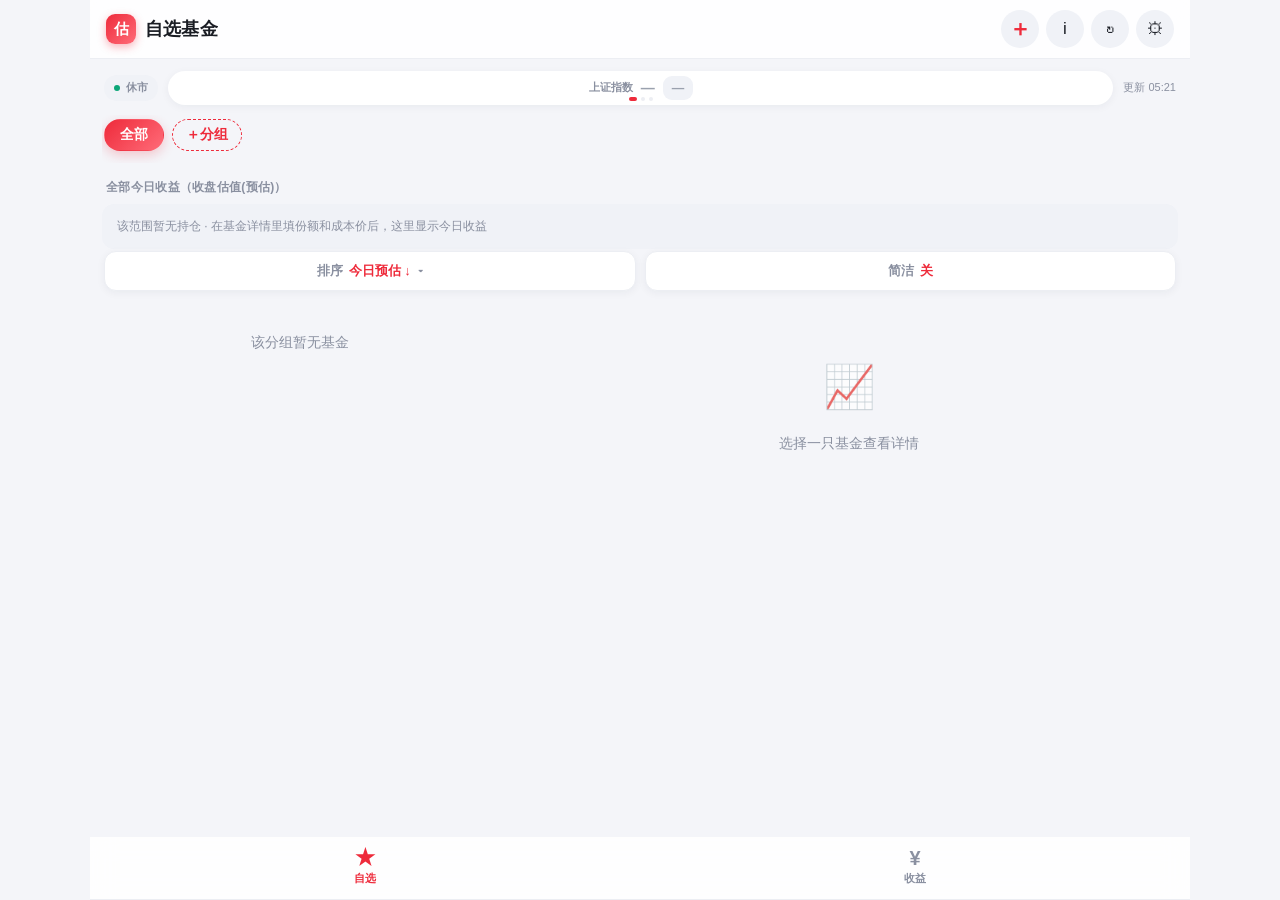
==== FundWatchWeb-single.html @ 92cdd412 "update FundWatchWeb-single.html" ====
<!DOCTYPE html>
<html lang="zh-CN">
<head>
  <meta charset="UTF-8" />
  <meta name="viewport" content="width=device-width, initial-scale=1.0, viewport-fit=cover, maximum-scale=1.0, user-scalable=no" />
  <meta name="theme-color" content="#EE2B3B" />
  <title>估值宝 · 基金估值（单文件版）</title>
  <style>
/* ============ 设计令牌 ============ */
:root{
  --brand:#EE2B3B;          /* 品牌红 */
  --brand-2:#FF6B78;        /* 品牌红渐变尾 */
  --up:#EE2B3B;             /* 涨：红（A股惯例） */
  --down:#0CA678;            /* 跌：绿（更现代的翠绿） */
  --flat:#9AA1AE;
  --bg:#F4F5F9;             /* 冷调浅灰底 */
  --bg-2:#ECEEF3;           /* 更深的灰，用于微妙渐变 */
  --card:#FFFFFF;
  --line:#ECEEF3;
  --txt:#1A1D24;
  --sub:#8A90A0;
  --chip:#F0F2F7;
  --tint-up:rgba(238,43,59,.10);
  --tint-down:rgba(12,166,120,.10);
  --shadow:0 1px 4px rgba(24,32,64,.04),0 4px 14px rgba(24,32,64,.06);
  --shadow-2:0 6px 22px rgba(24,32,64,.10);
  --shadow-card:0 2px 8px rgba(24,32,64,.05);
  --radius:18px;
  --radius-sm:12px;
  --radius-xs:10px;
  --safe-b:env(safe-area-inset-bottom,0px);
  --safe-t:env(safe-area-inset-top,0px);
}
*{box-sizing:border-box;-webkit-tap-highlight-color:transparent}
html,body{margin:0;padding:0;height:100%}
body{
  font-family:-apple-system,BlinkMacSystemFont,"PingFang SC","Microsoft YaHei",Roboto,Helvetica,Arial,sans-serif;
  background:var(--bg);color:var(--txt);
  font-size:15px;line-height:1.45;-webkit-font-smoothing:antialiased;
  font-variant-numeric:tabular-nums;
}
#app{display:flex;flex-direction:column;min-height:100vh;max-width:1100px;margin:0 auto;background:var(--bg)}

/* ============ 顶栏 ============ */
.topbar{
  position:sticky;top:0;z-index:20;
  display:flex;align-items:center;justify-content:space-between;
  padding:calc(10px + var(--safe-t)) 16px 10px;
  background:rgba(255,255,255,.86);backdrop-filter:saturate(180%) blur(12px);
  border-bottom:1px solid var(--line);
}
.brand{display:flex;align-items:center;gap:9px;min-width:0}
.brand-mark{
  width:30px;height:30px;border-radius:9px;flex:0 0 auto;
  background:linear-gradient(135deg,var(--brand),var(--brand-2));
  color:#fff;font-size:15px;font-weight:800;
  display:flex;align-items:center;justify-content:center;
  box-shadow:0 3px 8px rgba(238,43,59,.35);
}
.tb-title{font-size:18px;font-weight:800;letter-spacing:.2px;white-space:nowrap;overflow:hidden;text-overflow:ellipsis}
.tb-actions{display:flex;gap:7px}
.icon-btn{
  width:38px;height:38px;border:none;border-radius:50%;background:var(--chip);
  font-size:17px;color:var(--txt);cursor:pointer;display:flex;align-items:center;justify-content:center;
  transition:transform .12s ease,background .12s ease;
}
.icon-btn:active{transform:scale(.92);background:#e2e6ee}
.icon-btn.back{font-size:20px;font-weight:700}
.add-top{display:none;color:var(--brand);font-weight:800;font-size:22px}
#btnRefresh.spin{animation:spin .8s linear infinite}
@keyframes spin{to{transform:rotate(360deg)}}

/* ============ 主视图 ============ */
.view{flex:1;padding:12px 12px calc(156px + var(--safe-b));overflow-x:hidden}
.home-grid{display:block}
.section-h{font-size:12px;color:var(--sub);font-weight:800;margin:16px 4px 8px;display:flex;justify-content:space-between;align-items:center;letter-spacing:.3px;text-transform:uppercase}

/* 市场状态 + 指数滚动条 */
.market-row{display:flex;justify-content:space-between;align-items:center;gap:10px;margin-bottom:10px;padding:0 2px}
.market{display:inline-flex;align-items:center;gap:6px;font-size:11px;font-weight:700;color:var(--sub);
  background:var(--chip);border-radius:999px;padding:5px 10px;letter-spacing:.2px;flex:0 0 auto;white-space:nowrap}
.market .dot{display:inline-block;width:6px;height:6px;border-radius:50%;background:var(--down)}
.market.open{color:var(--up);background:var(--tint-up)}
.market.open .dot{background:var(--up)}
.market-row .upd{font-size:11px;color:var(--sub);font-weight:500;flex:0 0 auto;white-space:nowrap}

.idx-ticker{flex:1;position:relative;overflow:hidden;height:34px;border-radius:999px;background:var(--card);box-shadow:var(--shadow-card);touch-action:pan-y}
.idx-track{display:flex;height:100%;transition:transform .35s cubic-bezier(.25,.8,.25,1)}
.idx-card{flex:0 0 100%;height:100%;display:flex;align-items:center;justify-content:center;gap:8px;padding:0 10px;cursor:pointer;-webkit-tap-highlight-color:transparent}
.idx-card:active{opacity:.7}
.idx-name{font-size:11px;font-weight:700;color:var(--sub);white-space:nowrap}
.idx-price{font-size:14px;font-weight:800;font-variant-numeric:tabular-nums;white-space:nowrap}
.idx-pill{font-size:11px;padding:2px 7px;border-radius:999px}
.idx-dots{position:absolute;bottom:4px;left:50%;transform:translateX(-50%);display:flex;gap:4px}
.idx-dot{width:4px;height:4px;border-radius:50%;background:var(--line)}
.idx-dot.on{background:var(--brand);width:8px;border-radius:2px}

/* 指数详情页数据网格 */
.idx-loading{display:flex;align-items:center;justify-content:center;height:120px;color:var(--sub);font-size:13px;font-weight:500}
.idx-grid{display:grid;grid-template-columns:repeat(4,1fr);gap:8px;margin-bottom:12px}
.idx-cell{background:var(--card);border-radius:var(--radius-sm);padding:10px 6px;text-align:center;box-shadow:var(--shadow-card);border:1px solid rgba(236,238,243,.7);min-width:0}
.idx-cell:nth-child(5),.idx-cell:nth-child(6){grid-column:span 2}
.idx-k{display:block;font-size:10.5px;color:var(--sub);font-weight:600;margin-bottom:3px}
.idx-v{display:block;font-size:14px;font-weight:800;font-variant-numeric:tabular-nums;color:var(--txt);white-space:nowrap;overflow:hidden;text-overflow:ellipsis}

/* ============ 分组标签栏 ============ */
.gtabs{display:flex;gap:8px;overflow-x:auto;padding:4px 2px 12px;scrollbar-width:none}
.gtabs::-webkit-scrollbar{display:none}
.gtab{
  flex:0 0 auto;padding:7px 15px;border-radius:999px;border:1px solid var(--line);
  background:var(--card);color:var(--sub);font-size:13.5px;font-weight:700;cursor:pointer;white-space:nowrap;
  transition:all .14s ease;box-shadow:var(--shadow-card);
}
.gtab.on{background:linear-gradient(135deg,var(--brand),var(--brand-2));border-color:transparent;color:#fff;box-shadow:0 4px 12px rgba(238,43,59,.24)}
.gtab.add{flex:0 0 auto;padding:7px 13px;border-radius:999px;border:1px dashed var(--brand);
  background:transparent;color:var(--brand);font-size:13.5px;font-weight:700;cursor:pointer;box-shadow:none}
/* 分组标签：两行（名称 + 本范围按估值收益金额） */
.gtab{flex-direction:column;align-items:center;justify-content:center;gap:2px;line-height:1.18;padding:6px 15px}
.gtab .gtab-sub{font-size:9.5px;font-weight:800;letter-spacing:.2px}
.gtab.on .gtab-sub{color:#fff;opacity:.92}
/* 首页：当前范围收益汇总为空时的占位 */
.sum-empty{background:var(--chip);color:var(--sub);border-radius:var(--radius-sm);padding:13px 15px;
  font-size:12px;line-height:1.55;font-weight:500}

/* ============ 基金卡片 ============ */
.fcard{
  background:var(--card);border-radius:var(--radius);box-shadow:var(--shadow-card);
  padding:15px 16px;margin-bottom:11px;cursor:pointer;position:relative;
  border:1px solid rgba(236,238,243,.7);
  transition:transform .12s ease,box-shadow .12s ease;
}
.fcard:active{transform:scale(.985);box-shadow:var(--shadow)}
.fcard .top{display:flex;justify-content:space-between;align-items:flex-start;gap:10px}
.fcard .nm{font-size:15.5px;font-weight:800;line-height:1.3;max-width:62%;color:var(--txt)}
.fcard .cd{font-size:11.5px;color:var(--sub);margin-top:3px;font-weight:500}
.fcard .val{text-align:right;flex:0 0 auto}
.fcard .v{font-size:22px;font-weight:800;letter-spacing:.3px;font-variant-numeric:tabular-nums}
.fcard .ch{margin-top:5px}
.live-badge{display:inline-block;margin-top:5px;font-size:10.5px;font-weight:800;color:#fff;
  background:linear-gradient(135deg,#0CA678,#19C37D);padding:2px 8px;border-radius:999px;letter-spacing:.5px;
  box-shadow:0 2px 6px rgba(12,166,120,.35)}
/* 状态徽标：实时/盘中=绿，收盘预估=琥珀，真实净值/真实=靛蓝 */
.state-badge{display:inline-block;font-size:10px;font-weight:800;padding:3px 9px;border-radius:999px;letter-spacing:.3px;vertical-align:middle;white-space:nowrap;line-height:1.2}
.state-badge.live{color:#fff;background:linear-gradient(135deg,#0CA678,#19C37D);box-shadow:0 2px 6px rgba(12,166,120,.22)}
.state-badge.est{color:#B45309;background:#FEF3C7}
.state-badge.real{color:#4F46E5;background:#EEF0FF}
.pf-right{display:flex;align-items:center;gap:8px;flex-wrap:wrap}
/* 详情页：盘中估值注记（新浪） */
.est-note{margin-top:9px;font-size:12.5px;font-weight:700;color:#0CA678;
  background:rgba(12,166,120,.10);border-radius:10px;padding:8px 11px;line-height:1.5}
.est-alt{margin-top:6px;font-size:11.5px;font-weight:600;color:var(--sub);
  background:var(--chip);border-radius:8px;padding:6px 10px}
.curve-label{margin:14px 0 6px;font-size:12.5px;font-weight:700;color:var(--sub);}
/* 详情页：场内基金开关 */
.et-toggle{display:flex;align-items:center;gap:9px;background:var(--chip);border-radius:12px;
  padding:11px 13px;margin-top:11px;font-size:13px;font-weight:600;color:var(--txt);cursor:pointer}
.et-toggle input{width:18px;height:18px;accent-color:var(--brand);flex:0 0 auto}
.fcard .bot{display:flex;justify-content:space-between;align-items:center;margin-top:11px;font-size:12px;color:var(--sub)}
.fcard .grp-tag{display:inline-block;margin-top:9px;font-size:11px;font-weight:700;color:var(--brand);
  background:var(--tint-up);padding:3px 10px;border-radius:999px}
.fcard .del{position:absolute;top:11px;right:11px;width:26px;height:26px;border:none;background:transparent;
  color:#C2C7D0;font-size:15px;cursor:pointer;opacity:.55;transition:opacity .12s ease}
.fcard .del:active{opacity:1;color:var(--brand)}
.up{color:var(--up)} .down{color:var(--down)} .flat{color:var(--flat)}

/* 详情页：多分组持仓 */
.hold-sum{margin:4px 0 2px;display:flex;flex-direction:column;gap:3px}
.hold-row{border:1px solid var(--line);border-radius:12px;padding:10px 12px;margin-bottom:8px;background:var(--tint-up)}
.hold-row .hr-top{display:flex;justify-content:space-between;align-items:center;gap:8px}
.hold-row .hr-acts{display:flex;gap:6px;flex:0 0 auto}
.hold-row .hr-btn{font-size:12px;padding:4px 10px;border:1px solid var(--line);border-radius:8px;background:var(--card);color:var(--txt);cursor:pointer}
.hold-row .hr-btn.del{color:var(--down);border-color:var(--down)}
.hold-row .hr-info{font-size:12px;color:var(--sub);margin-top:6px;line-height:1.6;flex-wrap:wrap}

/* 防折行：长数字（市值/收益/成本）一律不换行，超出省略 */
.fcard .top,.fcard .bot{flex-wrap:nowrap}
.fcard .val,.fcard .v,.fcard .chg-pill,.fcard .bot span{white-space:nowrap}
.fcard .nm{overflow:hidden;text-overflow:ellipsis;white-space:nowrap;max-width:62%}

/* 收益汇总专用：总收益置顶 + 总市值/总成本两列网格（彻底避免折行） */
.pf-row{display:flex;justify-content:space-between;align-items:center;gap:12px;margin-bottom:2px}
.pf-num{font-size:28px;font-weight:800;font-variant-numeric:tabular-nums;line-height:1.1;min-width:0;overflow:hidden;text-overflow:ellipsis;letter-spacing:.4px}
.pstats{display:flex;gap:10px;margin-top:13px}
.pstats .ps{flex:1;background:var(--chip);border-radius:var(--radius-sm);padding:10px 12px;min-width:0}
.pstats .pl{font-size:11.5px;color:var(--sub);font-weight:600}
.pstats .pv{font-size:16px;font-weight:800;margin-top:3px;white-space:nowrap;overflow:hidden;text-overflow:ellipsis;font-variant-numeric:tabular-nums}

/* 涨跌药丸标签（替代裸色文字，更干净） */
.chg-pill{display:inline-block;padding:3px 9px;border-radius:9px;font-size:12.5px;font-weight:800;font-variant-numeric:tabular-nums}
.chg-pill.up{color:var(--up);background:var(--tint-up)}
.chg-pill.down{color:var(--down);background:var(--tint-down)}
.chg-pill.flat{color:var(--flat);background:var(--chip)}

/* 首页汇总卡片：可点击，带提示 */
.fcard.pf{background:linear-gradient(180deg,var(--card) 0%,#FAFBFD 100%)}
.pf-click{position:relative}
.pf-click .pf-hint{font-size:11px;color:var(--sub);margin-top:8px;font-weight:600;letter-spacing:.2px;display:flex;align-items:center;gap:4px}
.pf-click .pf-hint::after{content:"▸";font-size:10px}
.pf-click:active{transform:scale(.985)}

/* 全屏走势图页面 */
.page-modal{align-items:flex-start;overflow:hidden;background:var(--bg)}
.chart-page{height:100%;height:100dvh;width:100%;max-width:1100px;margin:0 auto;background:var(--bg);display:flex;flex-direction:column;overflow:hidden}
.chart-head{flex:0 0 auto;z-index:20;display:flex;align-items:center;justify-content:space-between;padding:calc(12px + var(--safe-t)) 14px 12px;background:rgba(255,255,255,.92);backdrop-filter:saturate(180%) blur(12px);border-bottom:1px solid var(--line)}
.chart-title{font-size:17px;font-weight:800;flex:1;text-align:center;white-space:nowrap;overflow:hidden;text-overflow:ellipsis;padding:0 12px;color:var(--txt)}
.chart-body{flex:1;min-height:0;overflow-y:auto;-webkit-overflow-scrolling:touch;padding:14px 14px calc(24px + var(--safe-b))}
.chart-big{background:var(--card);border-radius:var(--radius);padding:20px 18px;margin-bottom:14px;box-shadow:var(--shadow-card);border:1px solid rgba(236,238,243,.7);position:relative;overflow:hidden}
.chart-big::before{content:"";position:absolute;top:0;left:0;right:0;height:3px;background:linear-gradient(90deg,var(--up),var(--brand-2));opacity:0}
.chart-big.up::before{background:linear-gradient(90deg,var(--up),var(--brand-2));opacity:1}
.chart-big.down::before{background:linear-gradient(90deg,var(--down),#19C37D);opacity:1}
.chart-big-label{font-size:12px;color:var(--sub);font-weight:700;margin-bottom:8px;letter-spacing:.3px}
.chart-big-num{font-size:38px;font-weight:800;font-variant-numeric:tabular-nums;line-height:1.05;margin-bottom:12px;letter-spacing:.6px}
.chart-big-row{display:flex;align-items:center;gap:14px;flex-wrap:wrap;font-size:13px;color:var(--sub)}
.chart-big-row .cb-item{display:inline-flex;align-items:center;gap:5px;font-weight:500}
.chart-big-row .cb-item b{font-weight:800;color:var(--txt);font-variant-numeric:tabular-nums}
.chart-toggle{display:flex;gap:8px;margin-bottom:14px;background:var(--chip);padding:4px;border-radius:var(--radius-sm)}
.chart-toggle .tog{flex:1;border:none;background:transparent;border-radius:10px;padding:9px 10px;font-size:14px;font-weight:700;color:var(--sub);cursor:pointer;transition:all .15s ease}
.chart-toggle .tog.on{background:var(--card);color:var(--txt);box-shadow:0 1px 4px rgba(24,32,64,.08)}
.chart-wrap{position:relative;background:var(--card);border-radius:var(--radius);padding:10px 10px 6px;box-shadow:var(--shadow-card);border:1px solid rgba(236,238,243,.7);height:240px;overflow:hidden;touch-action:none;-webkit-user-select:none;user-select:none}
.trend-chart{width:100%;height:100%;display:block;overflow:visible}
.trend-empty{display:flex;align-items:center;justify-content:center;height:100%;color:var(--sub);font-size:13px;font-weight:500}
.chart-note{font-size:11px;color:var(--sub);margin-top:14px;text-align:center;font-weight:500;opacity:.85}

/* 走势图拖动 crosshair + 数值气泡 */
.cc{position:absolute;inset:0;pointer-events:none;display:none;z-index:5}
.cc-line{position:absolute;top:6px;bottom:22px;width:1px;left:0;background:var(--sub);opacity:.45;transform:translateX(-0.5px)}
.cc-tip{position:absolute;left:0;top:0;transform:translate(-50%,-120%);background:rgba(26,29,36,.94);color:#fff;border-radius:11px;padding:7px 10px;min-width:104px;box-shadow:var(--shadow-2);font-size:11px;font-variant-numeric:tabular-nums;pointer-events:none;white-space:nowrap}
.cc-tip .cc-time{font-size:10px;opacity:.7;font-weight:600;margin-bottom:4px;letter-spacing:.3px}
.cc-tip .cc-row{display:flex;justify-content:space-between;align-items:center;gap:10px;margin-top:2px;font-weight:500;opacity:.9}
.cc-tip .cc-row b{font-weight:800;font-size:12px}
.cc-tip.up .cc-row b{color:#FF9AA4}
.cc-tip.down .cc-row b{color:#5FE6AE}

/* ============ 底部导航 ============ */
.bottombar{
  position:fixed;left:50%;transform:translateX(-50%);bottom:0;z-index:20;
  width:100%;max-width:1100px;
  display:flex;background:rgba(255,255,255,.94);backdrop-filter:blur(12px);
  border-top:1px solid var(--line);
  padding:7px 0 calc(9px + var(--safe-b));
}
.tab{flex:1;border:none;background:transparent;color:var(--sub);font-size:11px;font-weight:700;
  display:flex;flex-direction:column;align-items:center;gap:3px;cursor:pointer;padding:4px 0;
  transition:color .14s ease}
.tab .ti{font-size:20px;line-height:1;transition:transform .14s ease}
.tab:active .ti{transform:scale(.88)}
.tab.active{color:var(--brand)}
.tab.active .ti{transform:translateY(-1px)}

/* ============ 悬浮添加按钮 ============ */
.fab{
  position:fixed;right:18px;bottom:calc(86px + var(--safe-b));z-index:25;
  width:56px;height:56px;border-radius:50%;border:none;cursor:pointer;
  background:linear-gradient(135deg,var(--brand),var(--brand-2));color:#fff;font-size:30px;font-weight:300;line-height:1;
  display:flex;align-items:center;justify-content:center;
  box-shadow:0 8px 22px rgba(238,43,59,.35);
  transition:transform .14s ease;
}
.fab:active{transform:scale(.9) rotate(90deg)}

/* ============ 搜索/添加 ============ */
.searchbar{display:flex;gap:8px;align-items:center;background:var(--card);border:1px solid var(--line);
  border-radius:var(--radius-sm);padding:11px 14px;margin-bottom:12px;box-shadow:var(--shadow-card)}
.searchbar input{flex:1;border:none;outline:none;font-size:15px;background:transparent;color:var(--txt);font-variant-numeric:tabular-nums}
.searchbar .go{color:var(--brand);font-weight:800;font-size:14px;background:none;border:none;cursor:pointer;padding:4px 6px}
.res{background:var(--card);border:1px solid var(--line);border-radius:var(--radius-sm);padding:12px 14px;margin-bottom:10px;box-shadow:var(--shadow-card)}
.res .nm{font-weight:800;font-size:14.5px}
.res .cd{font-size:11.5px;color:var(--sub);margin-top:2px;font-weight:500}
.res .row{display:flex;justify-content:space-between;align-items:center;gap:8px}
.res select{border:1px solid var(--line);border-radius:10px;padding:7px 9px;font-size:13px;background:var(--card);color:var(--txt)}
.res .add{background:linear-gradient(135deg,var(--brand),var(--brand-2));color:#fff;border:none;border-radius:10px;padding:7px 15px;font-size:13px;font-weight:800;cursor:pointer;flex:0 0 auto;box-shadow:0 4px 12px rgba(238,43,59,.24)}
.res .add.done{background:var(--chip);color:var(--sub);box-shadow:none}
.add-hint{text-align:center;color:var(--sub);font-size:13px;padding:46px 24px;line-height:1.6}
.add-hint .big{font-size:38px;margin-bottom:12px;opacity:.7}

/* ============ 详情 ============ */
.detail-head{display:flex;justify-content:space-between;align-items:flex-start;gap:10px;margin-bottom:8px}
.detail-big{font-size:34px;font-weight:800;font-variant-numeric:tabular-nums;letter-spacing:.4px}
.detail-ch{font-size:15px;font-weight:800;margin-top:6px}
.kv{display:flex;justify-content:space-between;align-items:center;font-size:13.5px;padding:11px 2px;border-bottom:1px solid var(--line)}
.kv:last-child{border-bottom:none}
.kv .k{color:var(--sub);font-weight:500}
.spark{width:100%;height:170px;background:var(--card);border:1px solid var(--line);border-radius:var(--radius);
  box-shadow:var(--shadow-card);margin:14px 0;padding:12px;display:block}
.hold-edit{background:var(--card);border:1px solid var(--line);border-radius:var(--radius);box-shadow:var(--shadow-card);padding:15px;margin-top:11px}
.hold-edit input{width:100%;border:1px solid var(--line);border-radius:11px;padding:11px 13px;font-size:15px;margin-top:7px;background:var(--card);color:var(--txt);font-variant-numeric:tabular-nums;transition:border-color .14s ease}
.hold-edit input:focus{outline:none;border-color:var(--brand)}
.btn{width:100%;border:none;border-radius:13px;padding:13px;font-size:15px;font-weight:800;cursor:pointer;margin-top:12px;transition:transform .12s ease}
.btn:active{transform:scale(.98)}
.btn-primary{background:linear-gradient(135deg,var(--brand),var(--brand-2));color:#fff;box-shadow:0 6px 16px rgba(238,43,59,.24)}
.btn-ghost{background:var(--chip);color:var(--txt)}

/* ============ 分组管理 ============ */
.gitem{display:flex;align-items:center;gap:10px;background:var(--card);border:1px solid var(--line);border-radius:var(--radius-sm);padding:14px 15px;margin-bottom:10px;box-shadow:var(--shadow-card)}
.gitem .gname{font-weight:800;font-size:15px;flex:1}
.gitem .gcount{font-size:12px;color:var(--sub);font-weight:600}
.gitem .gact{border:none;background:transparent;color:var(--sub);font-size:18px;cursor:pointer;padding:4px 7px;border-radius:8px;transition:background .12s ease}
.gitem .gact:active{background:var(--chip)}
.gitem .gact.del{color:var(--brand)}
/* 数据导入导出 */
.io-note{background:var(--chip);color:var(--sub);border-radius:var(--radius-sm);padding:11px 13px;
  font-size:12px;margin-top:16px;line-height:1.55;font-weight:500}
.io-note b{color:var(--txt)}
.io-btns{display:flex;flex-direction:column;gap:10px;margin-top:12px}

/* ============ 状态：空/错/载 ============ */
.empty{text-align:center;color:var(--sub);padding:52px 22px;font-size:14px;line-height:1.6}
.empty .big{font-size:42px;margin-bottom:12px;opacity:.75}
.skeleton{background:linear-gradient(90deg,#eef1f6 25%,#e3e8f0 37%,#eef1f6 63%);background-size:400% 100%;
  animation:sk 1.3s infinite;border-radius:14px;height:92px;margin-bottom:11px}
@keyframes sk{0%{background-position:100% 0}100%{background-position:-100% 0}}
.toast{position:fixed;left:50%;bottom:96px;transform:translateX(-50%);background:rgba(26,29,36,.94);color:#fff;
  padding:11px 19px;border-radius:11px;font-size:13.5px;z-index:50;max-width:80%;text-align:center;font-weight:500;
  box-shadow:0 6px 20px rgba(0,0,0,.25)}
.info-note{background:var(--chip);color:var(--sub);border-radius:12px;padding:10px 13px;
  font-size:12px;margin-bottom:11px;line-height:1.55;font-weight:500}

/* ============ 排序 / 简洁 工具栏 ============ */
.toolbar{display:flex;gap:9px;margin:2px 2px 10px}
.tbtn{flex:1;display:flex;align-items:center;justify-content:center;gap:6px;
  background:var(--card);border:1px solid var(--line);border-radius:var(--radius-sm);
  padding:10px 12px;cursor:pointer;font-size:13px;font-weight:700;color:var(--sub);
  box-shadow:var(--shadow-card);transition:transform .12s ease,background .12s ease}
.tbtn:active{transform:scale(.97);background:#FAFBFD}
.tbtn .tlabel{color:var(--sub);font-weight:700}
.tbtn .tval{color:var(--brand);font-weight:800;font-variant-numeric:tabular-nums}
.tbtn .tval.on{color:var(--up)}
.tbtn .tcaret{font-size:10px;color:var(--sub);margin-left:1px}

/* ============ 简洁模式：卡片紧凑化（一屏看更多） ============ */
/* 卡片整体再收紧 */
.view.compact .fcard:not(.pf){padding:8px 11px;margin-bottom:5px;border-radius:10px}
/* 单行布局：左侧名称占满，右侧金额+涨跌幅+徽标横排 */
.view.compact .fcard:not(.pf) .top{align-items:center;gap:8px}
.view.compact .fcard:not(.pf) .top > div:first-child{flex:1;min-width:0}
.view.compact .fcard:not(.pf) .nm{font-size:13.5px;line-height:1.25;max-width:none;overflow:hidden;text-overflow:ellipsis;white-space:nowrap}
/* 简洁模式隐藏代码/类型，详情页再看；名称可获得最大宽度 */
.view.compact .fcard:not(.pf) .cd{display:none}
/* 右侧三元素横排并对齐：固定列宽 + 整体靠右，保证跨卡片数字对齐 */
.view.compact .fcard:not(.pf) .val{display:flex;flex-direction:row;align-items:center;justify-content:flex-end;gap:6px;flex:0 0 auto;flex-wrap:nowrap;text-align:right}
.view.compact .fcard:not(.pf) .v{font-size:15px;line-height:1;letter-spacing:0;min-width:64px;text-align:right;font-variant-numeric:tabular-nums}
.view.compact .fcard:not(.pf) .chg-pill{font-size:9.5px;padding:2px 5px;border-radius:7px;min-width:54px;text-align:center;justify-content:center;font-variant-numeric:tabular-nums;white-space:nowrap}
.view.compact .fcard:not(.pf) .state-badge{margin-top:0;padding:2px 5px;font-size:8.5px;min-width:48px;text-align:center;white-space:nowrap}
.view.compact .fcard:not(.pf) .bot{display:none}
.view.compact .fcard:not(.pf) .grp-tag{margin-top:0;font-size:9px;padding:0 4px}
.view.compact .fcard:not(.pf) .del{width:18px;height:18px;top:4px;right:4px;font-size:11px;opacity:.4}
.view.compact .toolbar{margin-bottom:8px}

/* ============ 排序 / 简洁 底部弹层 ============ */
.sheet{background:var(--card);width:100%;max-width:560px;border-radius:22px 22px 0 0;
  padding:6px 0 calc(22px + var(--safe-b));animation:up .22s ease}
.sheet .stitle{font-size:11px;color:var(--sub);font-weight:800;padding:14px 20px 6px;letter-spacing:.3px;text-transform:uppercase}
.sheet .opt{display:flex;align-items:center;justify-content:space-between;
  padding:14px 20px;font-size:15px;font-weight:600;cursor:pointer;color:var(--txt);transition:background .12s ease}
.sheet .opt:active{background:#FAFBFD}
.sheet .opt.sel{color:var(--brand);font-weight:800}
.sheet .opt .check{color:var(--brand);font-weight:800;font-size:15px;width:18px;text-align:center;flex:0 0 auto}
.sheet .divider{height:1px;background:var(--line);margin:4px 20px}
.sheet .sheet-done{margin:8px 20px 0}
.sheet .switch{width:44px;height:26px;border-radius:999px;background:var(--line);
  position:relative;flex:0 0 auto;transition:background .15s ease}
.sheet .switch.on{background:var(--up)}
.sheet .switch .knob{position:absolute;top:3px;left:3px;width:20px;height:20px;border-radius:50%;
  background:#fff;box-shadow:0 1px 3px rgba(0,0,0,.18);transition:left .15s ease}
.sheet .switch.on .knob{left:21px}

/* ============ 模态 ============ */
.modal-mask{position:fixed;inset:0;background:rgba(15,18,26,.42);z-index:60;display:flex;align-items:flex-end;justify-content:center}
.modal{background:var(--card);width:100%;max-width:560px;border-radius:22px 22px 0 0;padding:20px 20px calc(22px + var(--safe-b));animation:up .22s ease;
  box-shadow:0 -8px 30px rgba(0,0,0,.12)}
@keyframes up{from{transform:translateY(24px);opacity:.5}to{transform:translateY(0);opacity:1}}
.modal h3{margin:0 0 14px;font-size:17px;font-weight:800}
.modal p{margin:0 0 8px;font-size:13.5px;color:var(--sub);line-height:1.6}
.modal input{width:100%;border:1px solid var(--line);border-radius:11px;padding:12px 13px;font-size:15px;background:var(--card);color:var(--txt);font-variant-numeric:tabular-nums}
.modal input:focus{outline:none;border-color:var(--brand)}
.modal .mrow{display:flex;gap:10px;margin-top:18px}
.modal button{flex:1;border:none;border-radius:13px;padding:13px;font-size:15px;font-weight:800;cursor:pointer;transition:transform .12s ease}
.modal button:active{transform:scale(.98)}
.modal .ok{background:linear-gradient(135deg,var(--brand),var(--brand-2));color:#fff}
.modal .cancel{background:var(--chip);color:var(--txt)}

/* ============ 双栏（Pura X 展开/大屏）============ */
@media(min-width:840px){
  .view{padding-bottom:calc(20px + var(--safe-b))}
  .home-grid{display:flex;gap:18px;align-items:flex-start}
  .pane-list{flex:0 0 400px;width:400px;max-height:calc(100vh - 150px);overflow-y:auto;padding-right:5px}
  .pane-detail{flex:1;min-width:0;max-height:calc(100vh - 150px);overflow-y:auto}
  .detail-wrap{max-width:820px;margin:0 auto}
  .fab{display:none!important}
  .add-top{display:flex}
  .bottombar{position:static;transform:none;max-width:none;width:100%;border-top:none;border-bottom:1px solid var(--line);
    background:rgba(255,255,255,.86);backdrop-filter:blur(12px)}
}

  </style>
</head>
<body>
  <div id="app">
    <header class="topbar" id="topbar">
      <div class="brand">
        <span class="brand-mark">估</span>
        <span class="tb-title" id="tbTitle">自选基金</span>
      </div>
      <div class="tb-actions">
        <button class="icon-btn add-top" id="btnAddTop" data-act="goAdd" title="添加基金">＋</button>
        <button class="icon-btn" id="btnInfo" title="数据说明">i</button>
        <button class="icon-btn" id="btnRefresh" title="刷新">&#8635;</button>
        <button class="icon-btn" id="btnSettings" title="分组管理">&#9881;</button>
      </div>
    </header>
    <main id="view" class="view"></main>
    <nav class="bottombar" id="bottombar">
      <button class="tab active" data-view="home"><span class="ti">&#9733;</span><span>自选</span></button>
      <button class="tab" data-view="portfolio"><span class="ti">&#165;</span><span>收益</span></button>
    </nav>
    <button class="fab" id="btnAdd" data-act="goAdd" aria-label="添加基金">＋</button>
  </div>
  <div id="modalRoot"></div>
  <script>
/*! xlsx.js (C) 2013-present SheetJS -- http://sheetjs.com */
var DO_NOT_EXPORT_CODEPAGE=true;var cptable={version:"1.15.0"};cptable[437]=function(){var e="\0\b\t\n\x0B\f\r !\"#$%&'()*+,-./0123456789:;<=>?@ABCDEFGHIJKLMNOPQRSTUVWXYZ[\\]^_`abcdefghijklmnopqrstuvwxyz{|}~ÇüéâäàåçêëèïîìÄÅÉæÆôöòûùÿÖÜ¢£¥₧ƒáíóúñÑªº¿⌐¬½¼¡«»░▒▓│┤╡╢╖╕╣║╗╝╜╛┐└┴┬├─┼╞╟╚╔╩╦╠═╬╧╨╤╥╙╘╒╓╫╪┘┌█▄▌▐▀αßΓπΣσµτΦΘΩδ∞φε∩≡±≥≤⌠⌡÷≈°∙·√ⁿ²■ ",r=[],t={};for(var a=0;a!=e.length;++a){if(e.charCodeAt(a)!==65533)t[e.charAt(a)]=a;r[a]=e.charAt(a)}return{enc:t,dec:r}}();cptable[620]=function(){var e="\0\b\t\n\x0B\f\r !\"#$%&'()*+,-./0123456789:;<=>?@ABCDEFGHIJKLMNOPQRSTUVWXYZ[\\]^_`abcdefghijklmnopqrstuvwxyz{|}~ÇüéâäàąçêëèïîćÄĄĘęłôöĆûùŚÖÜ¢Ł¥śƒŹŻóÓńŃźż¿⌐¬½¼¡«»░▒▓│┤╡╢╖╕╣║╗╝╜╛┐└┴┬├─┼╞╟╚╔╩╦╠═╬╧╨╤╥╙╘╒╓╫╪┘┌█▄▌▐▀αßΓπΣσµτΦΘΩδ∞φε∩≡±≥≤⌠⌡÷≈°∙·√ⁿ²■ ",r=[],t={};for(var a=0;a!=e.length;++a){if(e.charCodeAt(a)!==65533)t[e.charAt(a)]=a;r[a]=e.charAt(a)}return{enc:t,dec:r}}();cptable[737]=function(){var e="\0\b\t\n\x0B\f\r !\"#$%&'()*+,-./0123456789:;<=>?@ABCDEFGHIJKLMNOPQRSTUVWXYZ[\\]^_`abcdefghijklmnopqrstuvwxyz{|}~ΑΒΓΔΕΖΗΘΙΚΛΜΝΞΟΠΡΣΤΥΦΧΨΩαβγδεζηθικλμνξοπρσςτυφχψ░▒▓│┤╡╢╖╕╣║╗╝╜╛┐└┴┬├─┼╞╟╚╔╩╦╠═╬╧╨╤╥╙╘╒╓╫╪┘┌█▄▌▐▀ωάέήϊίόύϋώΆΈΉΊΌΎΏ±≥≤ΪΫ÷≈°∙·√ⁿ²■ ",r=[],t={};for(var a=0;a!=e.length;++a){if(e.charCodeAt(a)!==65533)t[e.charAt(a)]=a;r[a]=e.charAt(a)}return{enc:t,dec:r}}();cptable[850]=function(){var e="\0\b\t\n\x0B\f\r !\"#$%&'()*+,-./0123456789:;<=>?@ABCDEFGHIJKLMNOPQRSTUVWXYZ[\\]^_`abcdefghijklmnopqrstuvwxyz{|}~ÇüéâäàåçêëèïîìÄÅÉæÆôöòûùÿÖÜø£Ø×ƒáíóúñÑªº¿®¬½¼¡«»░▒▓│┤ÁÂÀ©╣║╗╝¢¥┐└┴┬├─┼ãÃ╚╔╩╦╠═╬¤ðÐÊËÈıÍÎÏ┘┌█▄¦Ì▀ÓßÔÒõÕµþÞÚÛÙýÝ¯´­±‗¾¶§÷¸°¨·¹³²■ ",r=[],t={};for(var a=0;a!=e.length;++a){if(e.charCodeAt(a)!==65533)t[e.charAt(a)]=a;r[a]=e.charAt(a)}return{enc:t,dec:r}}();cptable[852]=function(){var e="\0\b\t\n\x0B\f\r !\"#$%&'()*+,-./0123456789:;<=>?@ABCDEFGHIJKLMNOPQRSTUVWXYZ[\\]^_`abcdefghijklmnopqrstuvwxyz{|}~ÇüéâäůćçłëŐőîŹÄĆÉĹĺôöĽľŚśÖÜŤťŁ×čáíóúĄąŽžĘę¬źČş«»░▒▓│┤ÁÂĚŞ╣║╗╝Żż┐└┴┬├─┼Ăă╚╔╩╦╠═╬¤đĐĎËďŇÍÎě┘┌█▄ŢŮ▀ÓßÔŃńňŠšŔÚŕŰýÝţ´­˝˛ˇ˘§÷¸°¨˙űŘř■ ",r=[],t={};for(var a=0;a!=e.length;++a){if(e.charCodeAt(a)!==65533)t[e.charAt(a)]=a;r[a]=e.charAt(a)}return{enc:t,dec:r}}();cptable[857]=function(){var e="\0\b\t\n\x0B\f\r !\"#$%&'()*+,-./0123456789:;<=>?@ABCDEFGHIJKLMNOPQRSTUVWXYZ[\\]^_`abcdefghijklmnopqrstuvwxyz{|}~ÇüéâäàåçêëèïîıÄÅÉæÆôöòûùİÖÜø£ØŞşáíóúñÑĞğ¿®¬½¼¡«»░▒▓│┤ÁÂÀ©╣║╗╝¢¥┐└┴┬├─┼ãÃ╚╔╩╦╠═╬¤ºªÊËÈ�ÍÎÏ┘┌█▄¦Ì▀ÓßÔÒõÕµ�×ÚÛÙìÿ¯´­±�¾¶§÷¸°¨·¹³²■ ",r=[],t={};for(var a=0;a!=e.length;++a){if(e.charCodeAt(a)!==65533)t[e.charAt(a)]=a;r[a]=e.charAt(a)}return{enc:t,dec:r}}();cptable[861]=function(){var e="\0\b\t\n\x0B\f\r !\"#$%&'()*+,-./0123456789:;<=>?@ABCDEFGHIJKLMNOPQRSTUVWXYZ[\\]^_`abcdefghijklmnopqrstuvwxyz{|}~ÇüéâäàåçêëèÐðÞÄÅÉæÆôöþûÝýÖÜø£Ø₧ƒáíóúÁÍÓÚ¿⌐¬½¼¡«»░▒▓│┤╡╢╖╕╣║╗╝╜╛┐└┴┬├─┼╞╟╚╔╩╦╠═╬╧╨╤╥╙╘╒╓╫╪┘┌█▄▌▐▀αßΓπΣσµτΦΘΩδ∞φε∩≡±≥≤⌠⌡÷≈°∙·√ⁿ²■ ",r=[],t={};for(var a=0;a!=e.length;++a){if(e.charCodeAt(a)!==65533)t[e.charAt(a)]=a;r[a]=e.charAt(a)}return{enc:t,dec:r}}();cptable[865]=function(){var e="\0\b\t\n\x0B\f\r !\"#$%&'()*+,-./0123456789:;<=>?@ABCDEFGHIJKLMNOPQRSTUVWXYZ[\\]^_`abcdefghijklmnopqrstuvwxyz{|}~ÇüéâäàåçêëèïîìÄÅÉæÆôöòûùÿÖÜø£Ø₧ƒáíóúñÑªº¿⌐¬½¼¡«¤░▒▓│┤╡╢╖╕╣║╗╝╜╛┐└┴┬├─┼╞╟╚╔╩╦╠═╬╧╨╤╥╙╘╒╓╫╪┘┌█▄▌▐▀αßΓπΣσµτΦΘΩδ∞φε∩≡±≥≤⌠⌡÷≈°∙·√ⁿ²■ ",r=[],t={};for(var a=0;a!=e.length;++a){if(e.charCodeAt(a)!==65533)t[e.charAt(a)]=a;r[a]=e.charAt(a)}return{enc:t,dec:r}}();cptable[866]=function(){var e="\0\b\t\n\x0B\f\r !\"#$%&'()*+,-./0123456789:;<=>?@ABCDEFGHIJKLMNOPQRSTUVWXYZ[\\]^_`abcdefghijklmnopqrstuvwxyz{|}~АБВГДЕЖЗИЙКЛМНОПРСТУФХЦЧШЩЪЫЬЭЮЯабвгдежзийклмноп░▒▓│┤╡╢╖╕╣║╗╝╜╛┐└┴┬├─┼╞╟╚╔╩╦╠═╬╧╨╤╥╙╘╒╓╫╪┘┌█▄▌▐▀рстуфхцчшщъыьэюяЁёЄєЇїЎў°∙·√№¤■ ",r=[],t={};for(var a=0;a!=e.length;++a){if(e.charCodeAt(a)!==65533)t[e.charAt(a)]=a;r[a]=e.charAt(a)}return{enc:t,dec:r}}();cptable[874]=function(){var e="\0\b\t\n\x0B\f\r !\"#$%&'()*+,-./0123456789:;<=>?@ABCDEFGHIJKLMNOPQRSTUVWXYZ[\\]^_`abcdefghijklmnopqrstuvwxyz{|}~€����…�����������‘’“”•–—�������� กขฃคฅฆงจฉชซฌญฎฏฐฑฒณดตถทธนบปผฝพฟภมยรฤลฦวศษสหฬอฮฯะัาำิีึืฺุู����฿เแโใไๅๆ็่้๊๋์ํ๎๏๐๑๒๓๔๕๖๗๘๙๚๛����",r=[],t={};for(var a=0;a!=e.length;++a){if(e.charCodeAt(a)!==65533)t[e.charAt(a)]=a;r[a]=e.charAt(a)}return{enc:t,dec:r}}();cptable[895]=function(){var e="\0\b\t\n\x0B\f\r !\"#$%&'()*+,-./0123456789:;<=>?@ABCDEFGHIJKLMNOPQRSTUVWXYZ[\\]^_`abcdefghijklmnopqrstuvwxyz{|}~ČüéďäĎŤčěĚĹÍľǪÄÁÉžŽôöÓůÚýÖÜŠĽÝŘťáíóúňŇŮÔšřŕŔ¼§«»░▒▓│┤╡╢╖╕╣║╗╝╜╛┐└┴┬├─┼╞╟╚╔╩╦╠═╬╧╨╤╥╙╘╒╓╫╪┘┌█▄▌▐▀αßΓπΣσµτΦΘΩδ∞φε∩≡±≥≤⌠⌡÷≈°∙·√ⁿ²■ ",r=[],t={};for(var a=0;a!=e.length;++a){if(e.charCodeAt(a)!==65533)t[e.charAt(a)]=a;r[a]=e.charAt(a)}return{enc:t,dec:r}}();cptable[932]=function(){var e=[],r={},t=[],a;t[0]="\0\b\t\n\x0B\f\r !\"#$%&'()*+,-./0123456789:;<=>?@ABCDEFGHIJKLMNOPQRSTUVWXYZ[\\]^_`abcdefghijklmnopqrstuvwxyz{|}~���������������������������������｡｢｣､･ｦｧｨｩｪｫｬｭｮｯｰｱｲｳｴｵｶｷｸｹｺｻｼｽｾｿﾀﾁﾂﾃﾄﾅﾆﾇﾈﾉﾊﾋﾌﾍﾎﾏﾐﾑﾒﾓﾔﾕﾖﾗﾘﾙﾚﾛﾜﾝﾞﾟ��������������������������������".split("");for(a=0;a!=t[0].length;++a)if(t[0][a].charCodeAt(0)!==65533){r[t[0][a]]=0+a;e[0+a]=t[0][a]}t[129]="����������������������������������������������������������������　、。，．・：；？！゛゜´｀¨＾￣＿ヽヾゝゞ〃仝々〆〇ー―‐／＼～∥｜…‥‘’“”（）〔〕［］｛｝〈〉《》「」『』【】＋－±×�÷＝≠＜＞≦≧∞∴♂♀°′″℃￥＄￠￡％＃＆＊＠§☆★○●◎◇◆□■△▲▽▼※〒→←↑↓〓�����������∈∋⊆⊇⊂⊃∪∩��������∧∨￢⇒⇔∀∃�����������∠⊥⌒∂∇≡≒≪≫√∽∝∵∫∬�������Å‰♯♭♪†‡¶����◯���".split("");for(a=0;a!=t[129].length;++a)if(t[129][a].charCodeAt(0)!==65533){r[t[129][a]]=33024+a;e[33024+a]=t[129][a]}t[130]="�������������������������������������������������������������������������������０１２３４５６７８９�������ＡＢＣＤＥＦＧＨＩＪＫＬＭＮＯＰＱＲＳＴＵＶＷＸＹＺ�������ａｂｃｄｅｆｇｈｉｊｋｌｍｎｏｐｑｒｓｔｕｖｗｘｙｚ����ぁあぃいぅうぇえぉおかがきぎくぐけげこごさざしじすずせぜそぞただちぢっつづてでとどなにぬねのはばぱひびぴふぶぷへべぺほぼぽまみむめもゃやゅゆょよらりるれろゎわゐゑをん��������������".split("");for(a=0;a!=t[130].length;++a)if(t[130][a].charCodeAt(0)!==65533){r[t[130][a]]=33280+a;e[33280+a]=t[130][a]}t[131]="����������������������������������������������������������������ァアィイゥウェエォオカガキギクグケゲコゴサザシジスズセゼソゾタダチヂッツヅテデトドナニヌネノハバパヒビピフブプヘベペホボポマミ�ムメモャヤュユョヨラリルレロヮワヰヱヲンヴヵヶ��������ΑΒΓΔΕΖΗΘΙΚΛΜΝΞΟΠΡΣΤΥΦΧΨΩ��������αβγδεζηθικλμνξοπρστυφχψω�����������������������������������������".split("");for(a=0;a!=t[131].length;++a)if(t[131][a].charCodeAt(0)!==65533){r[t[131][a]]=33536+a;e[33536+a]=t[131][a]}t[132]="����������������������������������������������������������������АБВГДЕЁЖЗИЙКЛМНОПРСТУФХЦЧШЩЪЫЬЭЮЯ���������������абвгдеёжзийклмн�опрстуфхцчшщъыьэюя�������������─│┌┐┘└├┬┤┴┼━┃┏┓┛┗┣┳┫┻╋┠┯┨┷┿┝┰┥┸╂�����������������������������������������������������������������".split("");for(a=0;a!=t[132].length;++a)if(t[132][a].charCodeAt(0)!==65533){r[t[132][a]]=33792+a;e[33792+a]=t[132][a]}t[135]="����������������������������������������������������������������①②③④⑤⑥⑦⑧⑨⑩⑪⑫⑬⑭⑮⑯⑰⑱⑲⑳ⅠⅡⅢⅣⅤⅥⅦⅧⅨⅩ�㍉㌔㌢㍍㌘㌧㌃㌶㍑㍗㌍㌦㌣㌫㍊㌻㎜㎝㎞㎎㎏㏄㎡��������㍻�〝〟№㏍℡㊤㊥㊦㊧㊨㈱㈲㈹㍾㍽㍼≒≡∫∮∑√⊥∠∟⊿∵∩∪���������������������������������������������������������������������������������������������������".split("");for(a=0;a!=t[135].length;++a)if(t[135][a].charCodeAt(0)!==65533){r[t[135][a]]=34560+a;e[34560+a]=t[135][a]}t[136]="���������������������������������������������������������������������������������������������������������������������������������������������������������������亜唖娃阿哀愛挨姶逢葵茜穐悪握渥旭葦芦鯵梓圧斡扱宛姐虻飴絢綾鮎或粟袷安庵按暗案闇鞍杏以伊位依偉囲夷委威尉惟意慰易椅為畏異移維緯胃萎衣謂違遺医井亥域育郁磯一壱溢逸稲茨芋鰯允印咽員因姻引飲淫胤蔭���".split("");for(a=0;a!=t[136].length;++a)if(t[136][a].charCodeAt(0)!==65533){r[t[136][a]]=34816+a;e[34816+a]=t[136][a]}t[137]="����������������������������������������������������������������院陰隠韻吋右宇烏羽迂雨卯鵜窺丑碓臼渦嘘唄欝蔚鰻姥厩浦瓜閏噂云運雲荏餌叡営嬰影映曳栄永泳洩瑛盈穎頴英衛詠鋭液疫益駅悦謁越閲榎厭円�園堰奄宴延怨掩援沿演炎焔煙燕猿縁艶苑薗遠鉛鴛塩於汚甥凹央奥往応押旺横欧殴王翁襖鴬鴎黄岡沖荻億屋憶臆桶牡乙俺卸恩温穏音下化仮何伽価佳加可嘉夏嫁家寡科暇果架歌河火珂禍禾稼箇花苛茄荷華菓蝦課嘩貨迦過霞蚊俄峨我牙画臥芽蛾賀雅餓駕介会解回塊壊廻快怪悔恢懐戒拐改���".split("");for(a=0;a!=t[137].length;++a)if(t[137][a].charCodeAt(0)!==65533){r[t[137][a]]=35072+a;e[35072+a]=t[137][a]}t[138]="����������������������������������������������������������������魁晦械海灰界皆絵芥蟹開階貝凱劾外咳害崖慨概涯碍蓋街該鎧骸浬馨蛙垣柿蛎鈎劃嚇各廓拡撹格核殻獲確穫覚角赫較郭閣隔革学岳楽額顎掛笠樫�橿梶鰍潟割喝恰括活渇滑葛褐轄且鰹叶椛樺鞄株兜竃蒲釜鎌噛鴨栢茅萱粥刈苅瓦乾侃冠寒刊勘勧巻喚堪姦完官寛干幹患感慣憾換敢柑桓棺款歓汗漢澗潅環甘監看竿管簡緩缶翰肝艦莞観諌貫還鑑間閑関陥韓館舘丸含岸巌玩癌眼岩翫贋雁頑顔願企伎危喜器基奇嬉寄岐希幾忌揮机旗既期棋棄���".split("");for(a=0;a!=t[138].length;++a)if(t[138][a].charCodeAt(0)!==65533){r[t[138][a]]=35328+a;e[35328+a]=t[138][a]}t[139]="����������������������������������������������������������������機帰毅気汽畿祈季稀紀徽規記貴起軌輝飢騎鬼亀偽儀妓宜戯技擬欺犠疑祇義蟻誼議掬菊鞠吉吃喫桔橘詰砧杵黍却客脚虐逆丘久仇休及吸宮弓急救�朽求汲泣灸球究窮笈級糾給旧牛去居巨拒拠挙渠虚許距鋸漁禦魚亨享京供侠僑兇競共凶協匡卿叫喬境峡強彊怯恐恭挟教橋況狂狭矯胸脅興蕎郷鏡響饗驚仰凝尭暁業局曲極玉桐粁僅勤均巾錦斤欣欽琴禁禽筋緊芹菌衿襟謹近金吟銀九倶句区狗玖矩苦躯駆駈駒具愚虞喰空偶寓遇隅串櫛釧屑屈���".split("");for(a=0;a!=t[139].length;++a)if(t[139][a].charCodeAt(0)!==65533){r[t[139][a]]=35584+a;e[35584+a]=t[139][a]}t[140]="����������������������������������������������������������������掘窟沓靴轡窪熊隈粂栗繰桑鍬勲君薫訓群軍郡卦袈祁係傾刑兄啓圭珪型契形径恵慶慧憩掲携敬景桂渓畦稽系経継繋罫茎荊蛍計詣警軽頚鶏芸迎鯨�劇戟撃激隙桁傑欠決潔穴結血訣月件倹倦健兼券剣喧圏堅嫌建憲懸拳捲検権牽犬献研硯絹県肩見謙賢軒遣鍵険顕験鹸元原厳幻弦減源玄現絃舷言諺限乎個古呼固姑孤己庫弧戸故枯湖狐糊袴股胡菰虎誇跨鈷雇顧鼓五互伍午呉吾娯後御悟梧檎瑚碁語誤護醐乞鯉交佼侯候倖光公功効勾厚口向���".split("");for(a=0;a!=t[140].length;++a)if(t[140][a].charCodeAt(0)!==65533){r[t[140][a]]=35840+a;e[35840+a]=t[140][a]}t[141]="����������������������������������������������������������������后喉坑垢好孔孝宏工巧巷幸広庚康弘恒慌抗拘控攻昂晃更杭校梗構江洪浩港溝甲皇硬稿糠紅紘絞綱耕考肯肱腔膏航荒行衡講貢購郊酵鉱砿鋼閤降�項香高鴻剛劫号合壕拷濠豪轟麹克刻告国穀酷鵠黒獄漉腰甑忽惚骨狛込此頃今困坤墾婚恨懇昏昆根梱混痕紺艮魂些佐叉唆嵯左差査沙瑳砂詐鎖裟坐座挫債催再最哉塞妻宰彩才採栽歳済災采犀砕砦祭斎細菜裁載際剤在材罪財冴坂阪堺榊肴咲崎埼碕鷺作削咋搾昨朔柵窄策索錯桜鮭笹匙冊刷���".split("");for(a=0;a!=t[141].length;++a)if(t[141][a].charCodeAt(0)!==65533){r[t[141][a]]=36096+a;e[36096+a]=t[141][a]}t[142]="����������������������������������������������������������������察拶撮擦札殺薩雑皐鯖捌錆鮫皿晒三傘参山惨撒散桟燦珊産算纂蚕讃賛酸餐斬暫残仕仔伺使刺司史嗣四士始姉姿子屍市師志思指支孜斯施旨枝止�死氏獅祉私糸紙紫肢脂至視詞詩試誌諮資賜雌飼歯事似侍児字寺慈持時次滋治爾璽痔磁示而耳自蒔辞汐鹿式識鴫竺軸宍雫七叱執失嫉室悉湿漆疾質実蔀篠偲柴芝屡蕊縞舎写射捨赦斜煮社紗者謝車遮蛇邪借勺尺杓灼爵酌釈錫若寂弱惹主取守手朱殊狩珠種腫趣酒首儒受呪寿授樹綬需囚収周���".split("");for(a=0;a!=t[142].length;++a)if(t[142][a].charCodeAt(0)!==65533){r[t[142][a]]=36352+a;e[36352+a]=t[142][a]}t[143]="����������������������������������������������������������������宗就州修愁拾洲秀秋終繍習臭舟蒐衆襲讐蹴輯週酋酬集醜什住充十従戎柔汁渋獣縦重銃叔夙宿淑祝縮粛塾熟出術述俊峻春瞬竣舜駿准循旬楯殉淳�準潤盾純巡遵醇順処初所暑曙渚庶緒署書薯藷諸助叙女序徐恕鋤除傷償勝匠升召哨商唱嘗奨妾娼宵将小少尚庄床廠彰承抄招掌捷昇昌昭晶松梢樟樵沼消渉湘焼焦照症省硝礁祥称章笑粧紹肖菖蒋蕉衝裳訟証詔詳象賞醤鉦鍾鐘障鞘上丈丞乗冗剰城場壌嬢常情擾条杖浄状畳穣蒸譲醸錠嘱埴飾���".split("");for(a=0;a!=t[143].length;++a)if(t[143][a].charCodeAt(0)!==65533){r[t[143][a]]=36608+a;e[36608+a]=t[143][a]}t[144]="����������������������������������������������������������������拭植殖燭織職色触食蝕辱尻伸信侵唇娠寝審心慎振新晋森榛浸深申疹真神秦紳臣芯薪親診身辛進針震人仁刃塵壬尋甚尽腎訊迅陣靭笥諏須酢図厨�逗吹垂帥推水炊睡粋翠衰遂酔錐錘随瑞髄崇嵩数枢趨雛据杉椙菅頗雀裾澄摺寸世瀬畝是凄制勢姓征性成政整星晴棲栖正清牲生盛精聖声製西誠誓請逝醒青静斉税脆隻席惜戚斥昔析石積籍績脊責赤跡蹟碩切拙接摂折設窃節説雪絶舌蝉仙先千占宣専尖川戦扇撰栓栴泉浅洗染潜煎煽旋穿箭線���".split("");for(a=0;a!=t[144].length;++a)if(t[144][a].charCodeAt(0)!==65533){r[t[144][a]]=36864+a;e[36864+a]=t[144][a]}t[145]="����������������������������������������������������������������繊羨腺舛船薦詮賎践選遷銭銑閃鮮前善漸然全禅繕膳糎噌塑岨措曾曽楚狙疏疎礎祖租粗素組蘇訴阻遡鼠僧創双叢倉喪壮奏爽宋層匝惣想捜掃挿掻�操早曹巣槍槽漕燥争痩相窓糟総綜聡草荘葬蒼藻装走送遭鎗霜騒像増憎臓蔵贈造促側則即息捉束測足速俗属賊族続卒袖其揃存孫尊損村遜他多太汰詑唾堕妥惰打柁舵楕陀駄騨体堆対耐岱帯待怠態戴替泰滞胎腿苔袋貸退逮隊黛鯛代台大第醍題鷹滝瀧卓啄宅托択拓沢濯琢託鐸濁諾茸凧蛸只���".split("");for(a=0;a!=t[145].length;++a)if(t[145][a].charCodeAt(0)!==65533){r[t[145][a]]=37120+a;e[37120+a]=t[145][a]}t[146]="����������������������������������������������������������������叩但達辰奪脱巽竪辿棚谷狸鱈樽誰丹単嘆坦担探旦歎淡湛炭短端箪綻耽胆蛋誕鍛団壇弾断暖檀段男談値知地弛恥智池痴稚置致蜘遅馳築畜竹筑蓄�逐秩窒茶嫡着中仲宙忠抽昼柱注虫衷註酎鋳駐樗瀦猪苧著貯丁兆凋喋寵帖帳庁弔張彫徴懲挑暢朝潮牒町眺聴脹腸蝶調諜超跳銚長頂鳥勅捗直朕沈珍賃鎮陳津墜椎槌追鎚痛通塚栂掴槻佃漬柘辻蔦綴鍔椿潰坪壷嬬紬爪吊釣鶴亭低停偵剃貞呈堤定帝底庭廷弟悌抵挺提梯汀碇禎程締艇訂諦蹄逓���".split("");for(a=0;a!=t[146].length;++a)if(t[146][a].charCodeAt(0)!==65533){r[t[146][a]]=37376+a;e[37376+a]=t[146][a]}t[147]="����������������������������������������������������������������邸鄭釘鼎泥摘擢敵滴的笛適鏑溺哲徹撤轍迭鉄典填天展店添纏甜貼転顛点伝殿澱田電兎吐堵塗妬屠徒斗杜渡登菟賭途都鍍砥砺努度土奴怒倒党冬�凍刀唐塔塘套宕島嶋悼投搭東桃梼棟盗淘湯涛灯燈当痘祷等答筒糖統到董蕩藤討謄豆踏逃透鐙陶頭騰闘働動同堂導憧撞洞瞳童胴萄道銅峠鴇匿得徳涜特督禿篤毒独読栃橡凸突椴届鳶苫寅酉瀞噸屯惇敦沌豚遁頓呑曇鈍奈那内乍凪薙謎灘捺鍋楢馴縄畷南楠軟難汝二尼弐迩匂賑肉虹廿日乳入���".split("");for(a=0;a!=t[147].length;++a)if(t[147][a].charCodeAt(0)!==65533){r[t[147][a]]=37632+a;e[37632+a]=t[147][a]}t[148]="����������������������������������������������������������������如尿韮任妊忍認濡禰祢寧葱猫熱年念捻撚燃粘乃廼之埜嚢悩濃納能脳膿農覗蚤巴把播覇杷波派琶破婆罵芭馬俳廃拝排敗杯盃牌背肺輩配倍培媒梅�楳煤狽買売賠陪這蝿秤矧萩伯剥博拍柏泊白箔粕舶薄迫曝漠爆縛莫駁麦函箱硲箸肇筈櫨幡肌畑畠八鉢溌発醗髪伐罰抜筏閥鳩噺塙蛤隼伴判半反叛帆搬斑板氾汎版犯班畔繁般藩販範釆煩頒飯挽晩番盤磐蕃蛮匪卑否妃庇彼悲扉批披斐比泌疲皮碑秘緋罷肥被誹費避非飛樋簸備尾微枇毘琵眉美���".split("");for(a=0;a!=t[148].length;++a)if(t[148][a].charCodeAt(0)!==65533){r[t[148][a]]=37888+a;e[37888+a]=t[148][a]}t[149]="����������������������������������������������������������������鼻柊稗匹疋髭彦膝菱肘弼必畢筆逼桧姫媛紐百謬俵彪標氷漂瓢票表評豹廟描病秒苗錨鋲蒜蛭鰭品彬斌浜瀕貧賓頻敏瓶不付埠夫婦富冨布府怖扶敷�斧普浮父符腐膚芙譜負賦赴阜附侮撫武舞葡蕪部封楓風葺蕗伏副復幅服福腹複覆淵弗払沸仏物鮒分吻噴墳憤扮焚奮粉糞紛雰文聞丙併兵塀幣平弊柄並蔽閉陛米頁僻壁癖碧別瞥蔑箆偏変片篇編辺返遍便勉娩弁鞭保舗鋪圃捕歩甫補輔穂募墓慕戊暮母簿菩倣俸包呆報奉宝峰峯崩庖抱捧放方朋���".split("");for(a=0;a!=t[149].length;++a)if(t[149][a].charCodeAt(0)!==65533){r[t[149][a]]=38144+a;e[38144+a]=t[149][a]}t[150]="����������������������������������������������������������������法泡烹砲縫胞芳萌蓬蜂褒訪豊邦鋒飽鳳鵬乏亡傍剖坊妨帽忘忙房暴望某棒冒紡肪膨謀貌貿鉾防吠頬北僕卜墨撲朴牧睦穆釦勃没殆堀幌奔本翻凡盆�摩磨魔麻埋妹昧枚毎哩槙幕膜枕鮪柾鱒桝亦俣又抹末沫迄侭繭麿万慢満漫蔓味未魅巳箕岬密蜜湊蓑稔脈妙粍民眠務夢無牟矛霧鵡椋婿娘冥名命明盟迷銘鳴姪牝滅免棉綿緬面麺摸模茂妄孟毛猛盲網耗蒙儲木黙目杢勿餅尤戻籾貰問悶紋門匁也冶夜爺耶野弥矢厄役約薬訳躍靖柳薮鑓愉愈油癒���".split("");for(a=0;a!=t[150].length;++a)if(t[150][a].charCodeAt(0)!==65533){r[t[150][a]]=38400+a;e[38400+a]=t[150][a]}t[151]="����������������������������������������������������������������諭輸唯佑優勇友宥幽悠憂揖有柚湧涌猶猷由祐裕誘遊邑郵雄融夕予余与誉輿預傭幼妖容庸揚揺擁曜楊様洋溶熔用窯羊耀葉蓉要謡踊遥陽養慾抑欲�沃浴翌翼淀羅螺裸来莱頼雷洛絡落酪乱卵嵐欄濫藍蘭覧利吏履李梨理璃痢裏裡里離陸律率立葎掠略劉流溜琉留硫粒隆竜龍侶慮旅虜了亮僚両凌寮料梁涼猟療瞭稜糧良諒遼量陵領力緑倫厘林淋燐琳臨輪隣鱗麟瑠塁涙累類令伶例冷励嶺怜玲礼苓鈴隷零霊麗齢暦歴列劣烈裂廉恋憐漣煉簾練聯���".split("");for(a=0;a!=t[151].length;++a)if(t[151][a].charCodeAt(0)!==65533){r[t[151][a]]=38656+a;e[38656+a]=t[151][a]}t[152]="����������������������������������������������������������������蓮連錬呂魯櫓炉賂路露労婁廊弄朗楼榔浪漏牢狼篭老聾蝋郎六麓禄肋録論倭和話歪賄脇惑枠鷲亙亘鰐詫藁蕨椀湾碗腕��������������������������������������������弌丐丕个丱丶丼丿乂乖乘亂亅豫亊舒弍于亞亟亠亢亰亳亶从仍仄仆仂仗仞仭仟价伉佚估佛佝佗佇佶侈侏侘佻佩佰侑佯來侖儘俔俟俎俘俛俑俚俐俤俥倚倨倔倪倥倅伜俶倡倩倬俾俯們倆偃假會偕偐偈做偖偬偸傀傚傅傴傲���".split("");for(a=0;a!=t[152].length;++a)if(t[152][a].charCodeAt(0)!==65533){r[t[152][a]]=38912+a;e[38912+a]=t[152][a]}t[153]="����������������������������������������������������������������僉僊傳僂僖僞僥僭僣僮價僵儉儁儂儖儕儔儚儡儺儷儼儻儿兀兒兌兔兢竸兩兪兮冀冂囘册冉冏冑冓冕冖冤冦冢冩冪冫决冱冲冰况冽凅凉凛几處凩凭�凰凵凾刄刋刔刎刧刪刮刳刹剏剄剋剌剞剔剪剴剩剳剿剽劍劔劒剱劈劑辨辧劬劭劼劵勁勍勗勞勣勦飭勠勳勵勸勹匆匈甸匍匐匏匕匚匣匯匱匳匸區卆卅丗卉卍凖卞卩卮夘卻卷厂厖厠厦厥厮厰厶參簒雙叟曼燮叮叨叭叺吁吽呀听吭吼吮吶吩吝呎咏呵咎呟呱呷呰咒呻咀呶咄咐咆哇咢咸咥咬哄哈咨���".split("");for(a=0;a!=t[153].length;++a)if(t[153][a].charCodeAt(0)!==65533){r[t[153][a]]=39168+a;e[39168+a]=t[153][a]}t[154]="����������������������������������������������������������������咫哂咤咾咼哘哥哦唏唔哽哮哭哺哢唹啀啣啌售啜啅啖啗唸唳啝喙喀咯喊喟啻啾喘喞單啼喃喩喇喨嗚嗅嗟嗄嗜嗤嗔嘔嗷嘖嗾嗽嘛嗹噎噐營嘴嘶嘲嘸�噫噤嘯噬噪嚆嚀嚊嚠嚔嚏嚥嚮嚶嚴囂嚼囁囃囀囈囎囑囓囗囮囹圀囿圄圉圈國圍圓團圖嗇圜圦圷圸坎圻址坏坩埀垈坡坿垉垓垠垳垤垪垰埃埆埔埒埓堊埖埣堋堙堝塲堡塢塋塰毀塒堽塹墅墹墟墫墺壞墻墸墮壅壓壑壗壙壘壥壜壤壟壯壺壹壻壼壽夂夊夐夛梦夥夬夭夲夸夾竒奕奐奎奚奘奢奠奧奬奩���".split("");for(a=0;a!=t[154].length;++a)if(t[154][a].charCodeAt(0)!==65533){r[t[154][a]]=39424+a;e[39424+a]=t[154][a]}t[155]="����������������������������������������������������������������奸妁妝佞侫妣妲姆姨姜妍姙姚娥娟娑娜娉娚婀婬婉娵娶婢婪媚媼媾嫋嫂媽嫣嫗嫦嫩嫖嫺嫻嬌嬋嬖嬲嫐嬪嬶嬾孃孅孀孑孕孚孛孥孩孰孳孵學斈孺宀�它宦宸寃寇寉寔寐寤實寢寞寥寫寰寶寳尅將專對尓尠尢尨尸尹屁屆屎屓屐屏孱屬屮乢屶屹岌岑岔妛岫岻岶岼岷峅岾峇峙峩峽峺峭嶌峪崋崕崗嵜崟崛崑崔崢崚崙崘嵌嵒嵎嵋嵬嵳嵶嶇嶄嶂嶢嶝嶬嶮嶽嶐嶷嶼巉巍巓巒巖巛巫已巵帋帚帙帑帛帶帷幄幃幀幎幗幔幟幢幤幇幵并幺麼广庠廁廂廈廐廏���".split("");for(a=0;a!=t[155].length;++a)if(t[155][a].charCodeAt(0)!==65533){r[t[155][a]]=39680+a;e[39680+a]=t[155][a]}t[156]="����������������������������������������������������������������廖廣廝廚廛廢廡廨廩廬廱廳廰廴廸廾弃弉彝彜弋弑弖弩弭弸彁彈彌彎弯彑彖彗彙彡彭彳彷徃徂彿徊很徑徇從徙徘徠徨徭徼忖忻忤忸忱忝悳忿怡恠�怙怐怩怎怱怛怕怫怦怏怺恚恁恪恷恟恊恆恍恣恃恤恂恬恫恙悁悍惧悃悚悄悛悖悗悒悧悋惡悸惠惓悴忰悽惆悵惘慍愕愆惶惷愀惴惺愃愡惻惱愍愎慇愾愨愧慊愿愼愬愴愽慂慄慳慷慘慙慚慫慴慯慥慱慟慝慓慵憙憖憇憬憔憚憊憑憫憮懌懊應懷懈懃懆憺懋罹懍懦懣懶懺懴懿懽懼懾戀戈戉戍戌戔戛���".split("");for(a=0;a!=t[156].length;++a)if(t[156][a].charCodeAt(0)!==65533){r[t[156][a]]=39936+a;e[39936+a]=t[156][a]}t[157]="����������������������������������������������������������������戞戡截戮戰戲戳扁扎扞扣扛扠扨扼抂抉找抒抓抖拔抃抔拗拑抻拏拿拆擔拈拜拌拊拂拇抛拉挌拮拱挧挂挈拯拵捐挾捍搜捏掖掎掀掫捶掣掏掉掟掵捫�捩掾揩揀揆揣揉插揶揄搖搴搆搓搦搶攝搗搨搏摧摯摶摎攪撕撓撥撩撈撼據擒擅擇撻擘擂擱擧舉擠擡抬擣擯攬擶擴擲擺攀擽攘攜攅攤攣攫攴攵攷收攸畋效敖敕敍敘敞敝敲數斂斃變斛斟斫斷旃旆旁旄旌旒旛旙无旡旱杲昊昃旻杳昵昶昴昜晏晄晉晁晞晝晤晧晨晟晢晰暃暈暎暉暄暘暝曁暹曉暾暼���".split("");for(a=0;a!=t[157].length;++a)if(t[157][a].charCodeAt(0)!==65533){r[t[157][a]]=40192+a;e[40192+a]=t[157][a]}t[158]="����������������������������������������������������������������曄暸曖曚曠昿曦曩曰曵曷朏朖朞朦朧霸朮朿朶杁朸朷杆杞杠杙杣杤枉杰枩杼杪枌枋枦枡枅枷柯枴柬枳柩枸柤柞柝柢柮枹柎柆柧檜栞框栩桀桍栲桎�梳栫桙档桷桿梟梏梭梔條梛梃檮梹桴梵梠梺椏梍桾椁棊椈棘椢椦棡椌棍棔棧棕椶椒椄棗棣椥棹棠棯椨椪椚椣椡棆楹楷楜楸楫楔楾楮椹楴椽楙椰楡楞楝榁楪榲榮槐榿槁槓榾槎寨槊槝榻槃榧樮榑榠榜榕榴槞槨樂樛槿權槹槲槧樅榱樞槭樔槫樊樒櫁樣樓橄樌橲樶橸橇橢橙橦橈樸樢檐檍檠檄檢檣���".split("");for(a=0;a!=t[158].length;++a)if(t[158][a].charCodeAt(0)!==65533){r[t[158][a]]=40448+a;e[40448+a]=t[158][a]}t[159]="����������������������������������������������������������������檗蘗檻櫃櫂檸檳檬櫞櫑櫟檪櫚櫪櫻欅蘖櫺欒欖鬱欟欸欷盜欹飮歇歃歉歐歙歔歛歟歡歸歹歿殀殄殃殍殘殕殞殤殪殫殯殲殱殳殷殼毆毋毓毟毬毫毳毯�麾氈氓气氛氤氣汞汕汢汪沂沍沚沁沛汾汨汳沒沐泄泱泓沽泗泅泝沮沱沾沺泛泯泙泪洟衍洶洫洽洸洙洵洳洒洌浣涓浤浚浹浙涎涕濤涅淹渕渊涵淇淦涸淆淬淞淌淨淒淅淺淙淤淕淪淮渭湮渮渙湲湟渾渣湫渫湶湍渟湃渺湎渤滿渝游溂溪溘滉溷滓溽溯滄溲滔滕溏溥滂溟潁漑灌滬滸滾漿滲漱滯漲滌���".split("");for(a=0;a!=t[159].length;++a)if(t[159][a].charCodeAt(0)!==65533){r[t[159][a]]=40704+a;e[40704+a]=t[159][a]}t[224]="����������������������������������������������������������������漾漓滷澆潺潸澁澀潯潛濳潭澂潼潘澎澑濂潦澳澣澡澤澹濆澪濟濕濬濔濘濱濮濛瀉瀋濺瀑瀁瀏濾瀛瀚潴瀝瀘瀟瀰瀾瀲灑灣炙炒炯烱炬炸炳炮烟烋烝�烙焉烽焜焙煥煕熈煦煢煌煖煬熏燻熄熕熨熬燗熹熾燒燉燔燎燠燬燧燵燼燹燿爍爐爛爨爭爬爰爲爻爼爿牀牆牋牘牴牾犂犁犇犒犖犢犧犹犲狃狆狄狎狒狢狠狡狹狷倏猗猊猜猖猝猴猯猩猥猾獎獏默獗獪獨獰獸獵獻獺珈玳珎玻珀珥珮珞璢琅瑯琥珸琲琺瑕琿瑟瑙瑁瑜瑩瑰瑣瑪瑶瑾璋璞璧瓊瓏瓔珱���".split("");for(a=0;a!=t[224].length;++a)if(t[224][a].charCodeAt(0)!==65533){r[t[224][a]]=57344+a;e[57344+a]=t[224][a]}t[225]="����������������������������������������������������������������瓠瓣瓧瓩瓮瓲瓰瓱瓸瓷甄甃甅甌甎甍甕甓甞甦甬甼畄畍畊畉畛畆畚畩畤畧畫畭畸當疆疇畴疊疉疂疔疚疝疥疣痂疳痃疵疽疸疼疱痍痊痒痙痣痞痾痿�痼瘁痰痺痲痳瘋瘍瘉瘟瘧瘠瘡瘢瘤瘴瘰瘻癇癈癆癜癘癡癢癨癩癪癧癬癰癲癶癸發皀皃皈皋皎皖皓皙皚皰皴皸皹皺盂盍盖盒盞盡盥盧盪蘯盻眈眇眄眩眤眞眥眦眛眷眸睇睚睨睫睛睥睿睾睹瞎瞋瞑瞠瞞瞰瞶瞹瞿瞼瞽瞻矇矍矗矚矜矣矮矼砌砒礦砠礪硅碎硴碆硼碚碌碣碵碪碯磑磆磋磔碾碼磅磊磬���".split("");for(a=0;a!=t[225].length;++a)if(t[225][a].charCodeAt(0)!==65533){r[t[225][a]]=57600+a;e[57600+a]=t[225][a]}t[226]="����������������������������������������������������������������磧磚磽磴礇礒礑礙礬礫祀祠祗祟祚祕祓祺祿禊禝禧齋禪禮禳禹禺秉秕秧秬秡秣稈稍稘稙稠稟禀稱稻稾稷穃穗穉穡穢穩龝穰穹穽窈窗窕窘窖窩竈窰�窶竅竄窿邃竇竊竍竏竕竓站竚竝竡竢竦竭竰笂笏笊笆笳笘笙笞笵笨笶筐筺笄筍笋筌筅筵筥筴筧筰筱筬筮箝箘箟箍箜箚箋箒箏筝箙篋篁篌篏箴篆篝篩簑簔篦篥籠簀簇簓篳篷簗簍篶簣簧簪簟簷簫簽籌籃籔籏籀籐籘籟籤籖籥籬籵粃粐粤粭粢粫粡粨粳粲粱粮粹粽糀糅糂糘糒糜糢鬻糯糲糴糶糺紆���".split("");for(a=0;a!=t[226].length;++a)if(t[226][a].charCodeAt(0)!==65533){r[t[226][a]]=57856+a;e[57856+a]=t[226][a]}t[227]="����������������������������������������������������������������紂紜紕紊絅絋紮紲紿紵絆絳絖絎絲絨絮絏絣經綉絛綏絽綛綺綮綣綵緇綽綫總綢綯緜綸綟綰緘緝緤緞緻緲緡縅縊縣縡縒縱縟縉縋縢繆繦縻縵縹繃縷�縲縺繧繝繖繞繙繚繹繪繩繼繻纃緕繽辮繿纈纉續纒纐纓纔纖纎纛纜缸缺罅罌罍罎罐网罕罔罘罟罠罨罩罧罸羂羆羃羈羇羌羔羞羝羚羣羯羲羹羮羶羸譱翅翆翊翕翔翡翦翩翳翹飜耆耄耋耒耘耙耜耡耨耿耻聊聆聒聘聚聟聢聨聳聲聰聶聹聽聿肄肆肅肛肓肚肭冐肬胛胥胙胝胄胚胖脉胯胱脛脩脣脯腋���".split("");for(a=0;a!=t[227].length;++a)if(t[227][a].charCodeAt(0)!==65533){r[t[227][a]]=58112+a;e[58112+a]=t[227][a]}t[228]="����������������������������������������������������������������隋腆脾腓腑胼腱腮腥腦腴膃膈膊膀膂膠膕膤膣腟膓膩膰膵膾膸膽臀臂膺臉臍臑臙臘臈臚臟臠臧臺臻臾舁舂舅與舊舍舐舖舩舫舸舳艀艙艘艝艚艟艤�艢艨艪艫舮艱艷艸艾芍芒芫芟芻芬苡苣苟苒苴苳苺莓范苻苹苞茆苜茉苙茵茴茖茲茱荀茹荐荅茯茫茗茘莅莚莪莟莢莖茣莎莇莊荼莵荳荵莠莉莨菴萓菫菎菽萃菘萋菁菷萇菠菲萍萢萠莽萸蔆菻葭萪萼蕚蒄葷葫蒭葮蒂葩葆萬葯葹萵蓊葢蒹蒿蒟蓙蓍蒻蓚蓐蓁蓆蓖蒡蔡蓿蓴蔗蔘蔬蔟蔕蔔蓼蕀蕣蕘蕈���".split("");for(a=0;a!=t[228].length;++a)if(t[228][a].charCodeAt(0)!==65533){r[t[228][a]]=58368+a;e[58368+a]=t[228][a]}t[229]="����������������������������������������������������������������蕁蘂蕋蕕薀薤薈薑薊薨蕭薔薛藪薇薜蕷蕾薐藉薺藏薹藐藕藝藥藜藹蘊蘓蘋藾藺蘆蘢蘚蘰蘿虍乕虔號虧虱蚓蚣蚩蚪蚋蚌蚶蚯蛄蛆蚰蛉蠣蚫蛔蛞蛩蛬�蛟蛛蛯蜒蜆蜈蜀蜃蛻蜑蜉蜍蛹蜊蜴蜿蜷蜻蜥蜩蜚蝠蝟蝸蝌蝎蝴蝗蝨蝮蝙蝓蝣蝪蠅螢螟螂螯蟋螽蟀蟐雖螫蟄螳蟇蟆螻蟯蟲蟠蠏蠍蟾蟶蟷蠎蟒蠑蠖蠕蠢蠡蠱蠶蠹蠧蠻衄衂衒衙衞衢衫袁衾袞衵衽袵衲袂袗袒袮袙袢袍袤袰袿袱裃裄裔裘裙裝裹褂裼裴裨裲褄褌褊褓襃褞褥褪褫襁襄褻褶褸襌褝襠襞���".split("");for(a=0;a!=t[229].length;++a)if(t[229][a].charCodeAt(0)!==65533){r[t[229][a]]=58624+a;e[58624+a]=t[229][a]}t[230]="����������������������������������������������������������������襦襤襭襪襯襴襷襾覃覈覊覓覘覡覩覦覬覯覲覺覽覿觀觚觜觝觧觴觸訃訖訐訌訛訝訥訶詁詛詒詆詈詼詭詬詢誅誂誄誨誡誑誥誦誚誣諄諍諂諚諫諳諧�諤諱謔諠諢諷諞諛謌謇謚諡謖謐謗謠謳鞫謦謫謾謨譁譌譏譎證譖譛譚譫譟譬譯譴譽讀讌讎讒讓讖讙讚谺豁谿豈豌豎豐豕豢豬豸豺貂貉貅貊貍貎貔豼貘戝貭貪貽貲貳貮貶賈賁賤賣賚賽賺賻贄贅贊贇贏贍贐齎贓賍贔贖赧赭赱赳趁趙跂趾趺跏跚跖跌跛跋跪跫跟跣跼踈踉跿踝踞踐踟蹂踵踰踴蹊���".split("");for(a=0;a!=t[230].length;++a)if(t[230][a].charCodeAt(0)!==65533){r[t[230][a]]=58880+a;e[58880+a]=t[230][a]}t[231]="����������������������������������������������������������������蹇蹉蹌蹐蹈蹙蹤蹠踪蹣蹕蹶蹲蹼躁躇躅躄躋躊躓躑躔躙躪躡躬躰軆躱躾軅軈軋軛軣軼軻軫軾輊輅輕輒輙輓輜輟輛輌輦輳輻輹轅轂輾轌轉轆轎轗轜�轢轣轤辜辟辣辭辯辷迚迥迢迪迯邇迴逅迹迺逑逕逡逍逞逖逋逧逶逵逹迸遏遐遑遒逎遉逾遖遘遞遨遯遶隨遲邂遽邁邀邊邉邏邨邯邱邵郢郤扈郛鄂鄒鄙鄲鄰酊酖酘酣酥酩酳酲醋醉醂醢醫醯醪醵醴醺釀釁釉釋釐釖釟釡釛釼釵釶鈞釿鈔鈬鈕鈑鉞鉗鉅鉉鉤鉈銕鈿鉋鉐銜銖銓銛鉚鋏銹銷鋩錏鋺鍄錮���".split("");for(a=0;a!=t[231].length;++a)if(t[231][a].charCodeAt(0)!==65533){r[t[231][a]]=59136+a;e[59136+a]=t[231][a]}t[232]="����������������������������������������������������������������錙錢錚錣錺錵錻鍜鍠鍼鍮鍖鎰鎬鎭鎔鎹鏖鏗鏨鏥鏘鏃鏝鏐鏈鏤鐚鐔鐓鐃鐇鐐鐶鐫鐵鐡鐺鑁鑒鑄鑛鑠鑢鑞鑪鈩鑰鑵鑷鑽鑚鑼鑾钁鑿閂閇閊閔閖閘閙�閠閨閧閭閼閻閹閾闊濶闃闍闌闕闔闖關闡闥闢阡阨阮阯陂陌陏陋陷陜陞陝陟陦陲陬隍隘隕隗險隧隱隲隰隴隶隸隹雎雋雉雍襍雜霍雕雹霄霆霈霓霎霑霏霖霙霤霪霰霹霽霾靄靆靈靂靉靜靠靤靦靨勒靫靱靹鞅靼鞁靺鞆鞋鞏鞐鞜鞨鞦鞣鞳鞴韃韆韈韋韜韭齏韲竟韶韵頏頌頸頤頡頷頽顆顏顋顫顯顰���".split("");for(a=0;a!=t[232].length;++a)if(t[232][a].charCodeAt(0)!==65533){r[t[232][a]]=59392+a;e[59392+a]=t[232][a]}t[233]="����������������������������������������������������������������顱顴顳颪颯颱颶飄飃飆飩飫餃餉餒餔餘餡餝餞餤餠餬餮餽餾饂饉饅饐饋饑饒饌饕馗馘馥馭馮馼駟駛駝駘駑駭駮駱駲駻駸騁騏騅駢騙騫騷驅驂驀驃�騾驕驍驛驗驟驢驥驤驩驫驪骭骰骼髀髏髑髓體髞髟髢髣髦髯髫髮髴髱髷髻鬆鬘鬚鬟鬢鬣鬥鬧鬨鬩鬪鬮鬯鬲魄魃魏魍魎魑魘魴鮓鮃鮑鮖鮗鮟鮠鮨鮴鯀鯊鮹鯆鯏鯑鯒鯣鯢鯤鯔鯡鰺鯲鯱鯰鰕鰔鰉鰓鰌鰆鰈鰒鰊鰄鰮鰛鰥鰤鰡鰰鱇鰲鱆鰾鱚鱠鱧鱶鱸鳧鳬鳰鴉鴈鳫鴃鴆鴪鴦鶯鴣鴟鵄鴕鴒鵁鴿鴾鵆鵈���".split("");for(a=0;a!=t[233].length;++a)if(t[233][a].charCodeAt(0)!==65533){r[t[233][a]]=59648+a;e[59648+a]=t[233][a]}t[234]="����������������������������������������������������������������鵝鵞鵤鵑鵐鵙鵲鶉鶇鶫鵯鵺鶚鶤鶩鶲鷄鷁鶻鶸鶺鷆鷏鷂鷙鷓鷸鷦鷭鷯鷽鸚鸛鸞鹵鹹鹽麁麈麋麌麒麕麑麝麥麩麸麪麭靡黌黎黏黐黔黜點黝黠黥黨黯�黴黶黷黹黻黼黽鼇鼈皷鼕鼡鼬鼾齊齒齔齣齟齠齡齦齧齬齪齷齲齶龕龜龠堯槇遙瑤凜熙�������������������������������������������������������������������������������������������".split("");for(a=0;a!=t[234].length;++a)if(t[234][a].charCodeAt(0)!==65533){r[t[234][a]]=59904+a;e[59904+a]=t[234][a]}t[237]="����������������������������������������������������������������纊褜鍈銈蓜俉炻昱棈鋹曻彅丨仡仼伀伃伹佖侒侊侚侔俍偀倢俿倞偆偰偂傔僴僘兊兤冝冾凬刕劜劦勀勛匀匇匤卲厓厲叝﨎咜咊咩哿喆坙坥垬埈埇﨏�塚增墲夋奓奛奝奣妤妺孖寀甯寘寬尞岦岺峵崧嵓﨑嵂嵭嶸嶹巐弡弴彧德忞恝悅悊惞惕愠惲愑愷愰憘戓抦揵摠撝擎敎昀昕昻昉昮昞昤晥晗晙晴晳暙暠暲暿曺朎朗杦枻桒柀栁桄棏﨓楨﨔榘槢樰橫橆橳橾櫢櫤毖氿汜沆汯泚洄涇浯涖涬淏淸淲淼渹湜渧渼溿澈澵濵瀅瀇瀨炅炫焏焄煜煆煇凞燁燾犱���".split("");for(a=0;a!=t[237].length;++a)if(t[237][a].charCodeAt(0)!==65533){r[t[237][a]]=60672+a;e[60672+a]=t[237][a]}t[238]="����������������������������������������������������������������犾猤猪獷玽珉珖珣珒琇珵琦琪琩琮瑢璉璟甁畯皂皜皞皛皦益睆劯砡硎硤硺礰礼神祥禔福禛竑竧靖竫箞精絈絜綷綠緖繒罇羡羽茁荢荿菇菶葈蒴蕓蕙�蕫﨟薰蘒﨡蠇裵訒訷詹誧誾諟諸諶譓譿賰賴贒赶﨣軏﨤逸遧郞都鄕鄧釚釗釞釭釮釤釥鈆鈐鈊鈺鉀鈼鉎鉙鉑鈹鉧銧鉷鉸鋧鋗鋙鋐﨧鋕鋠鋓錥錡鋻﨨錞鋿錝錂鍰鍗鎤鏆鏞鏸鐱鑅鑈閒隆﨩隝隯霳霻靃靍靏靑靕顗顥飯飼餧館馞驎髙髜魵魲鮏鮱鮻鰀鵰鵫鶴鸙黑��ⅰⅱⅲⅳⅴⅵⅶⅷⅸⅹ￢￤＇＂���".split("");for(a=0;a!=t[238].length;++a)if(t[238][a].charCodeAt(0)!==65533){r[t[238][a]]=60928+a;e[60928+a]=t[238][a]}t[250]="����������������������������������������������������������������ⅰⅱⅲⅳⅴⅵⅶⅷⅸⅹⅠⅡⅢⅣⅤⅥⅦⅧⅨⅩ￢￤＇＂㈱№℡∵纊褜鍈銈蓜俉炻昱棈鋹曻彅丨仡仼伀伃伹佖侒侊侚侔俍偀倢俿倞偆偰偂傔僴僘兊�兤冝冾凬刕劜劦勀勛匀匇匤卲厓厲叝﨎咜咊咩哿喆坙坥垬埈埇﨏塚增墲夋奓奛奝奣妤妺孖寀甯寘寬尞岦岺峵崧嵓﨑嵂嵭嶸嶹巐弡弴彧德忞恝悅悊惞惕愠惲愑愷愰憘戓抦揵摠撝擎敎昀昕昻昉昮昞昤晥晗晙晴晳暙暠暲暿曺朎朗杦枻桒柀栁桄棏﨓楨﨔榘槢樰橫橆橳橾櫢櫤毖氿汜沆汯泚洄涇浯���".split("");for(a=0;a!=t[250].length;++a)if(t[250][a].charCodeAt(0)!==65533){r[t[250][a]]=64e3+a;e[64e3+a]=t[250][a]}t[251]="����������������������������������������������������������������涖涬淏淸淲淼渹湜渧渼溿澈澵濵瀅瀇瀨炅炫焏焄煜煆煇凞燁燾犱犾猤猪獷玽珉珖珣珒琇珵琦琪琩琮瑢璉璟甁畯皂皜皞皛皦益睆劯砡硎硤硺礰礼神�祥禔福禛竑竧靖竫箞精絈絜綷綠緖繒罇羡羽茁荢荿菇菶葈蒴蕓蕙蕫﨟薰蘒﨡蠇裵訒訷詹誧誾諟諸諶譓譿賰賴贒赶﨣軏﨤逸遧郞都鄕鄧釚釗釞釭釮釤釥鈆鈐鈊鈺鉀鈼鉎鉙鉑鈹鉧銧鉷鉸鋧鋗鋙鋐﨧鋕鋠鋓錥錡鋻﨨錞鋿錝錂鍰鍗鎤鏆鏞鏸鐱鑅鑈閒隆﨩隝隯霳霻靃靍靏靑靕顗顥飯飼餧館馞驎髙���".split("");for(a=0;a!=t[251].length;++a)if(t[251][a].charCodeAt(0)!==65533){r[t[251][a]]=64256+a;e[64256+a]=t[251][a]}t[252]="����������������������������������������������������������������髜魵魲鮏鮱鮻鰀鵰鵫鶴鸙黑������������������������������������������������������������������������������������������������������������������������������������������������������������������������������������".split("");for(a=0;a!=t[252].length;++a)if(t[252][a].charCodeAt(0)!==65533){r[t[252][a]]=64512+a;e[64512+a]=t[252][a]}return{enc:r,dec:e}}();cptable[936]=function(){var e=[],r={},t=[],a;t[0]="\0\b\t\n\x0B\f\r !\"#$%&'()*+,-./0123456789:;<=>?@ABCDEFGHIJKLMNOPQRSTUVWXYZ[\\]^_`abcdefghijklmnopqrstuvwxyz{|}~€�������������������������������������������������������������������������������������������������������������������������������".split("");for(a=0;a!=t[0].length;++a)if(t[0][a].charCodeAt(0)!==65533){r[t[0][a]]=0+a;e[0+a]=t[0][a]}t[129]="����������������������������������������������������������������丂丄丅丆丏丒丗丟丠両丣並丩丮丯丱丳丵丷丼乀乁乂乄乆乊乑乕乗乚乛乢乣乤乥乧乨乪乫乬乭乮乯乲乴乵乶乷乸乹乺乻乼乽乿亀亁亂亃亄亅亇亊�亐亖亗亙亜亝亞亣亪亯亰亱亴亶亷亸亹亼亽亾仈仌仏仐仒仚仛仜仠仢仦仧仩仭仮仯仱仴仸仹仺仼仾伀伂伃伄伅伆伇伈伋伌伒伓伔伕伖伜伝伡伣伨伩伬伭伮伱伳伵伷伹伻伾伿佀佁佂佄佅佇佈佉佊佋佌佒佔佖佡佢佦佨佪佫佭佮佱佲併佷佸佹佺佽侀侁侂侅來侇侊侌侎侐侒侓侕侖侘侙侚侜侞侟価侢�".split("");for(a=0;a!=t[129].length;++a)if(t[129][a].charCodeAt(0)!==65533){r[t[129][a]]=33024+a;e[33024+a]=t[129][a]}t[130]="����������������������������������������������������������������侤侫侭侰侱侲侳侴侶侷侸侹侺侻侼侽侾俀俁係俆俇俈俉俋俌俍俒俓俔俕俖俙俛俠俢俤俥俧俫俬俰俲俴俵俶俷俹俻俼俽俿倀倁倂倃倄倅倆倇倈倉倊�個倎倐們倓倕倖倗倛倝倞倠倢倣値倧倫倯倰倱倲倳倴倵倶倷倸倹倻倽倿偀偁偂偄偅偆偉偊偋偍偐偑偒偓偔偖偗偘偙偛偝偞偟偠偡偢偣偤偦偧偨偩偪偫偭偮偯偰偱偲偳側偵偸偹偺偼偽傁傂傃傄傆傇傉傊傋傌傎傏傐傑傒傓傔傕傖傗傘備傚傛傜傝傞傟傠傡傢傤傦傪傫傭傮傯傰傱傳傴債傶傷傸傹傼�".split("");for(a=0;a!=t[130].length;++a)if(t[130][a].charCodeAt(0)!==65533){r[t[130][a]]=33280+a;e[33280+a]=t[130][a]}t[131]="����������������������������������������������������������������傽傾傿僀僁僂僃僄僅僆僇僈僉僊僋僌働僎僐僑僒僓僔僕僗僘僙僛僜僝僞僟僠僡僢僣僤僥僨僩僪僫僯僰僱僲僴僶僷僸價僺僼僽僾僿儀儁儂儃億儅儈�儉儊儌儍儎儏儐儑儓儔儕儖儗儘儙儚儛儜儝儞償儠儢儣儤儥儦儧儨儩優儫儬儭儮儯儰儱儲儳儴儵儶儷儸儹儺儻儼儽儾兂兇兊兌兎兏児兒兓兗兘兙兛兝兞兟兠兡兣兤兦內兩兪兯兲兺兾兿冃冄円冇冊冋冎冏冐冑冓冔冘冚冝冞冟冡冣冦冧冨冩冪冭冮冴冸冹冺冾冿凁凂凃凅凈凊凍凎凐凒凓凔凕凖凗�".split("");for(a=0;a!=t[131].length;++a)if(t[131][a].charCodeAt(0)!==65533){r[t[131][a]]=33536+a;e[33536+a]=t[131][a]}t[132]="����������������������������������������������������������������凘凙凚凜凞凟凢凣凥処凧凨凩凪凬凮凱凲凴凷凾刄刅刉刋刌刏刐刓刔刕刜刞刟刡刢刣別刦刧刪刬刯刱刲刴刵刼刾剄剅剆則剈剉剋剎剏剒剓剕剗剘�剙剚剛剝剟剠剢剣剤剦剨剫剬剭剮剰剱剳剴創剶剷剸剹剺剻剼剾劀劃劄劅劆劇劉劊劋劌劍劎劏劑劒劔劕劖劗劘劙劚劜劤劥劦劧劮劯劰労劵劶劷劸効劺劻劼劽勀勁勂勄勅勆勈勊勌勍勎勏勑勓勔動勗務勚勛勜勝勞勠勡勢勣勥勦勧勨勩勪勫勬勭勮勯勱勲勳勴勵勶勷勸勻勼勽匁匂匃匄匇匉匊匋匌匎�".split("");for(a=0;a!=t[132].length;++a)if(t[132][a].charCodeAt(0)!==65533){r[t[132][a]]=33792+a;e[33792+a]=t[132][a]}t[133]="����������������������������������������������������������������匑匒匓匔匘匛匜匞匟匢匤匥匧匨匩匫匬匭匯匰匱匲匳匴匵匶匷匸匼匽區卂卄卆卋卌卍卐協単卙卛卝卥卨卪卬卭卲卶卹卻卼卽卾厀厁厃厇厈厊厎厏�厐厑厒厓厔厖厗厙厛厜厞厠厡厤厧厪厫厬厭厯厰厱厲厳厴厵厷厸厹厺厼厽厾叀參叄叅叆叇収叏叐叒叓叕叚叜叝叞叡叢叧叴叺叾叿吀吂吅吇吋吔吘吙吚吜吢吤吥吪吰吳吶吷吺吽吿呁呂呄呅呇呉呌呍呎呏呑呚呝呞呟呠呡呣呥呧呩呪呫呬呭呮呯呰呴呹呺呾呿咁咃咅咇咈咉咊咍咑咓咗咘咜咞咟咠咡�".split("");for(a=0;a!=t[133].length;++a)if(t[133][a].charCodeAt(0)!==65533){r[t[133][a]]=34048+a;e[34048+a]=t[133][a]}t[134]="����������������������������������������������������������������咢咥咮咰咲咵咶咷咹咺咼咾哃哅哊哋哖哘哛哠員哢哣哤哫哬哯哰哱哴哵哶哷哸哹哻哾唀唂唃唄唅唈唊唋唌唍唎唒唓唕唖唗唘唙唚唜唝唞唟唡唥唦�唨唩唫唭唲唴唵唶唸唹唺唻唽啀啂啅啇啈啋啌啍啎問啑啒啓啔啗啘啙啚啛啝啞啟啠啢啣啨啩啫啯啰啱啲啳啴啹啺啽啿喅喆喌喍喎喐喒喓喕喖喗喚喛喞喠喡喢喣喤喥喦喨喩喪喫喬喭單喯喰喲喴営喸喺喼喿嗀嗁嗂嗃嗆嗇嗈嗊嗋嗎嗏嗐嗕嗗嗘嗙嗚嗛嗞嗠嗢嗧嗩嗭嗮嗰嗱嗴嗶嗸嗹嗺嗻嗼嗿嘂嘃嘄嘅�".split("");for(a=0;a!=t[134].length;++a)if(t[134][a].charCodeAt(0)!==65533){r[t[134][a]]=34304+a;e[34304+a]=t[134][a]}t[135]="����������������������������������������������������������������嘆嘇嘊嘋嘍嘐嘑嘒嘓嘔嘕嘖嘗嘙嘚嘜嘝嘠嘡嘢嘥嘦嘨嘩嘪嘫嘮嘯嘰嘳嘵嘷嘸嘺嘼嘽嘾噀噁噂噃噄噅噆噇噈噉噊噋噏噐噑噒噓噕噖噚噛噝噞噟噠噡�噣噥噦噧噭噮噯噰噲噳噴噵噷噸噹噺噽噾噿嚀嚁嚂嚃嚄嚇嚈嚉嚊嚋嚌嚍嚐嚑嚒嚔嚕嚖嚗嚘嚙嚚嚛嚜嚝嚞嚟嚠嚡嚢嚤嚥嚦嚧嚨嚩嚪嚫嚬嚭嚮嚰嚱嚲嚳嚴嚵嚶嚸嚹嚺嚻嚽嚾嚿囀囁囂囃囄囅囆囇囈囉囋囌囍囎囏囐囑囒囓囕囖囘囙囜団囥囦囧囨囩囪囬囮囯囲図囶囷囸囻囼圀圁圂圅圇國圌圍圎圏圐圑�".split("");for(a=0;a!=t[135].length;++a)if(t[135][a].charCodeAt(0)!==65533){r[t[135][a]]=34560+a;e[34560+a]=t[135][a]}t[136]="����������������������������������������������������������������園圓圔圕圖圗團圙圚圛圝圞圠圡圢圤圥圦圧圫圱圲圴圵圶圷圸圼圽圿坁坃坄坅坆坈坉坋坒坓坔坕坖坘坙坢坣坥坧坬坮坰坱坲坴坵坸坹坺坽坾坿垀�垁垇垈垉垊垍垎垏垐垑垔垕垖垗垘垙垚垜垝垞垟垥垨垪垬垯垰垱垳垵垶垷垹垺垻垼垽垾垿埀埁埄埅埆埇埈埉埊埌埍埐埑埓埖埗埛埜埞埡埢埣埥埦埧埨埩埪埫埬埮埰埱埲埳埵埶執埻埼埾埿堁堃堄堅堈堉堊堌堎堏堐堒堓堔堖堗堘堚堛堜堝堟堢堣堥堦堧堨堩堫堬堭堮堯報堲堳場堶堷堸堹堺堻堼堽�".split("");for(a=0;a!=t[136].length;++a)if(t[136][a].charCodeAt(0)!==65533){r[t[136][a]]=34816+a;e[34816+a]=t[136][a]}t[137]="����������������������������������������������������������������堾堿塀塁塂塃塅塆塇塈塉塊塋塎塏塐塒塓塕塖塗塙塚塛塜塝塟塠塡塢塣塤塦塧塨塩塪塭塮塯塰塱塲塳塴塵塶塷塸塹塺塻塼塽塿墂墄墆墇墈墊墋墌�墍墎墏墐墑墔墕墖増墘墛墜墝墠墡墢墣墤墥墦墧墪墫墬墭墮墯墰墱墲墳墴墵墶墷墸墹墺墻墽墾墿壀壂壃壄壆壇壈壉壊壋壌壍壎壏壐壒壓壔壖壗壘壙壚壛壜壝壞壟壠壡壢壣壥壦壧壨壩壪壭壯壱売壴壵壷壸壺壻壼壽壾壿夀夁夃夅夆夈変夊夋夌夎夐夑夒夓夗夘夛夝夞夠夡夢夣夦夨夬夰夲夳夵夶夻�".split("");for(a=0;a!=t[137].length;++a)if(t[137][a].charCodeAt(0)!==65533){r[t[137][a]]=35072+a;e[35072+a]=t[137][a]}t[138]="����������������������������������������������������������������夽夾夿奀奃奅奆奊奌奍奐奒奓奙奛奜奝奞奟奡奣奤奦奧奨奩奪奫奬奭奮奯奰奱奲奵奷奺奻奼奾奿妀妅妉妋妌妎妏妐妑妔妕妘妚妛妜妝妟妠妡妢妦�妧妬妭妰妱妳妴妵妶妷妸妺妼妽妿姀姁姂姃姄姅姇姈姉姌姍姎姏姕姖姙姛姞姟姠姡姢姤姦姧姩姪姫姭姮姯姰姱姲姳姴姵姶姷姸姺姼姽姾娀娂娊娋娍娎娏娐娒娔娕娖娗娙娚娛娝娞娡娢娤娦娧娨娪娫娬娭娮娯娰娳娵娷娸娹娺娻娽娾娿婁婂婃婄婅婇婈婋婌婍婎婏婐婑婒婓婔婖婗婘婙婛婜婝婞婟婠�".split("");for(a=0;a!=t[138].length;++a)if(t[138][a].charCodeAt(0)!==65533){r[t[138][a]]=35328+a;e[35328+a]=t[138][a]}t[139]="����������������������������������������������������������������婡婣婤婥婦婨婩婫婬婭婮婯婰婱婲婳婸婹婻婼婽婾媀媁媂媃媄媅媆媇媈媉媊媋媌媍媎媏媐媑媓媔媕媖媗媘媙媜媝媞媟媠媡媢媣媤媥媦媧媨媩媫媬�媭媮媯媰媱媴媶媷媹媺媻媼媽媿嫀嫃嫄嫅嫆嫇嫈嫊嫋嫍嫎嫏嫐嫑嫓嫕嫗嫙嫚嫛嫝嫞嫟嫢嫤嫥嫧嫨嫪嫬嫭嫮嫯嫰嫲嫳嫴嫵嫶嫷嫸嫹嫺嫻嫼嫽嫾嫿嬀嬁嬂嬃嬄嬅嬆嬇嬈嬊嬋嬌嬍嬎嬏嬐嬑嬒嬓嬔嬕嬘嬙嬚嬛嬜嬝嬞嬟嬠嬡嬢嬣嬤嬥嬦嬧嬨嬩嬪嬫嬬嬭嬮嬯嬰嬱嬳嬵嬶嬸嬹嬺嬻嬼嬽嬾嬿孁孂孃孄孅孆孇�".split("");for(a=0;a!=t[139].length;++a)if(t[139][a].charCodeAt(0)!==65533){r[t[139][a]]=35584+a;e[35584+a]=t[139][a]}t[140]="����������������������������������������������������������������孈孉孊孋孌孍孎孏孒孖孞孠孡孧孨孫孭孮孯孲孴孶孷學孹孻孼孾孿宂宆宊宍宎宐宑宒宔宖実宧宨宩宬宭宮宯宱宲宷宺宻宼寀寁寃寈寉寊寋寍寎寏�寑寔寕寖寗寘寙寚寛寜寠寢寣實寧審寪寫寬寭寯寱寲寳寴寵寶寷寽対尀専尃尅將專尋尌對導尐尒尓尗尙尛尞尟尠尡尣尦尨尩尪尫尭尮尯尰尲尳尵尶尷屃屄屆屇屌屍屒屓屔屖屗屘屚屛屜屝屟屢層屧屨屩屪屫屬屭屰屲屳屴屵屶屷屸屻屼屽屾岀岃岄岅岆岇岉岊岋岎岏岒岓岕岝岞岟岠岡岤岥岦岧岨�".split("");for(a=0;a!=t[140].length;++a)if(t[140][a].charCodeAt(0)!==65533){r[t[140][a]]=35840+a;e[35840+a]=t[140][a]}t[141]="����������������������������������������������������������������岪岮岯岰岲岴岶岹岺岻岼岾峀峂峃峅峆峇峈峉峊峌峍峎峏峐峑峓峔峕峖峗峘峚峛峜峝峞峟峠峢峣峧峩峫峬峮峯峱峲峳峴峵島峷峸峹峺峼峽峾峿崀�崁崄崅崈崉崊崋崌崍崏崐崑崒崓崕崗崘崙崚崜崝崟崠崡崢崣崥崨崪崫崬崯崰崱崲崳崵崶崷崸崹崺崻崼崿嵀嵁嵂嵃嵄嵅嵆嵈嵉嵍嵎嵏嵐嵑嵒嵓嵔嵕嵖嵗嵙嵚嵜嵞嵟嵠嵡嵢嵣嵤嵥嵦嵧嵨嵪嵭嵮嵰嵱嵲嵳嵵嵶嵷嵸嵹嵺嵻嵼嵽嵾嵿嶀嶁嶃嶄嶅嶆嶇嶈嶉嶊嶋嶌嶍嶎嶏嶐嶑嶒嶓嶔嶕嶖嶗嶘嶚嶛嶜嶞嶟嶠�".split("");for(a=0;a!=t[141].length;++a)if(t[141][a].charCodeAt(0)!==65533){r[t[141][a]]=36096+a;e[36096+a]=t[141][a]}t[142]="����������������������������������������������������������������嶡嶢嶣嶤嶥嶦嶧嶨嶩嶪嶫嶬嶭嶮嶯嶰嶱嶲嶳嶴嶵嶶嶸嶹嶺嶻嶼嶽嶾嶿巀巁巂巃巄巆巇巈巉巊巋巌巎巏巐巑巒巓巔巕巖巗巘巙巚巜巟巠巣巤巪巬巭�巰巵巶巸巹巺巻巼巿帀帄帇帉帊帋帍帎帒帓帗帞帟帠帡帢帣帤帥帨帩帪師帬帯帰帲帳帴帵帶帹帺帾帿幀幁幃幆幇幈幉幊幋幍幎幏幐幑幒幓幖幗幘幙幚幜幝幟幠幣幤幥幦幧幨幩幪幫幬幭幮幯幰幱幵幷幹幾庁庂広庅庈庉庌庍庎庒庘庛庝庡庢庣庤庨庩庪庫庬庮庯庰庱庲庴庺庻庼庽庿廀廁廂廃廄廅�".split("");for(a=0;a!=t[142].length;++a)if(t[142][a].charCodeAt(0)!==65533){r[t[142][a]]=36352+a;e[36352+a]=t[142][a]}t[143]="����������������������������������������������������������������廆廇廈廋廌廍廎廏廐廔廕廗廘廙廚廜廝廞廟廠廡廢廣廤廥廦廧廩廫廬廭廮廯廰廱廲廳廵廸廹廻廼廽弅弆弇弉弌弍弎弐弒弔弖弙弚弜弝弞弡弢弣弤�弨弫弬弮弰弲弳弴張弶強弸弻弽弾弿彁彂彃彄彅彆彇彈彉彊彋彌彍彎彏彑彔彙彚彛彜彞彟彠彣彥彧彨彫彮彯彲彴彵彶彸彺彽彾彿徃徆徍徎徏徑従徔徖徚徛徝從徟徠徢徣徤徥徦徧復徫徬徯徰徱徲徳徴徶徸徹徺徻徾徿忀忁忂忇忈忊忋忎忓忔忕忚忛応忞忟忢忣忥忦忨忩忬忯忰忲忳忴忶忷忹忺忼怇�".split("");for(a=0;a!=t[143].length;++a)if(t[143][a].charCodeAt(0)!==65533){r[t[143][a]]=36608+a;e[36608+a]=t[143][a]}t[144]="����������������������������������������������������������������怈怉怋怌怐怑怓怗怘怚怞怟怢怣怤怬怭怮怰怱怲怳怴怶怷怸怹怺怽怾恀恄恅恆恇恈恉恊恌恎恏恑恓恔恖恗恘恛恜恞恟恠恡恥恦恮恱恲恴恵恷恾悀�悁悂悅悆悇悈悊悋悎悏悐悑悓悕悗悘悙悜悞悡悢悤悥悧悩悪悮悰悳悵悶悷悹悺悽悾悿惀惁惂惃惄惇惈惉惌惍惎惏惐惒惓惔惖惗惙惛惞惡惢惣惤惥惪惱惲惵惷惸惻惼惽惾惿愂愃愄愅愇愊愋愌愐愑愒愓愔愖愗愘愙愛愜愝愞愡愢愥愨愩愪愬愭愮愯愰愱愲愳愴愵愶愷愸愹愺愻愼愽愾慀慁慂慃慄慅慆�".split("");for(a=0;a!=t[144].length;++a)if(t[144][a].charCodeAt(0)!==65533){r[t[144][a]]=36864+a;e[36864+a]=t[144][a]}t[145]="����������������������������������������������������������������慇慉態慍慏慐慒慓慔慖慗慘慙慚慛慜慞慟慠慡慣慤慥慦慩慪慫慬慭慮慯慱慲慳慴慶慸慹慺慻慼慽慾慿憀憁憂憃憄憅憆憇憈憉憊憌憍憏憐憑憒憓憕�憖憗憘憙憚憛憜憞憟憠憡憢憣憤憥憦憪憫憭憮憯憰憱憲憳憴憵憶憸憹憺憻憼憽憿懀懁懃懄懅懆懇應懌懍懎懏懐懓懕懖懗懘懙懚懛懜懝懞懟懠懡懢懣懤懥懧懨懩懪懫懬懭懮懯懰懱懲懳懴懶懷懸懹懺懻懼懽懾戀戁戂戃戄戅戇戉戓戔戙戜戝戞戠戣戦戧戨戩戫戭戯戰戱戲戵戶戸戹戺戻戼扂扄扅扆扊�".split("");for(a=0;a!=t[145].length;++a)if(t[145][a].charCodeAt(0)!==65533){r[t[145][a]]=37120+a;e[37120+a]=t[145][a]}t[146]="����������������������������������������������������������������扏扐払扖扗扙扚扜扝扞扟扠扡扢扤扥扨扱扲扴扵扷扸扺扻扽抁抂抃抅抆抇抈抋抌抍抎抏抐抔抙抜抝択抣抦抧抩抪抭抮抯抰抲抳抴抶抷抸抺抾拀拁�拃拋拏拑拕拝拞拠拡拤拪拫拰拲拵拸拹拺拻挀挃挄挅挆挊挋挌挍挏挐挒挓挔挕挗挘挙挜挦挧挩挬挭挮挰挱挳挴挵挶挷挸挻挼挾挿捀捁捄捇捈捊捑捒捓捔捖捗捘捙捚捛捜捝捠捤捥捦捨捪捫捬捯捰捲捳捴捵捸捹捼捽捾捿掁掃掄掅掆掋掍掑掓掔掕掗掙掚掛掜掝掞掟採掤掦掫掯掱掲掵掶掹掻掽掿揀�".split("");for(a=0;a!=t[146].length;++a)if(t[146][a].charCodeAt(0)!==65533){r[t[146][a]]=37376+a;e[37376+a]=t[146][a]}t[147]="����������������������������������������������������������������揁揂揃揅揇揈揊揋揌揑揓揔揕揗揘揙揚換揜揝揟揢揤揥揦揧揨揫揬揮揯揰揱揳揵揷揹揺揻揼揾搃搄搆搇搈搉搊損搎搑搒搕搖搗搘搙搚搝搟搢搣搤�搥搧搨搩搫搮搯搰搱搲搳搵搶搷搸搹搻搼搾摀摂摃摉摋摌摍摎摏摐摑摓摕摖摗摙摚摛摜摝摟摠摡摢摣摤摥摦摨摪摫摬摮摯摰摱摲摳摴摵摶摷摻摼摽摾摿撀撁撃撆撈撉撊撋撌撍撎撏撐撓撔撗撘撚撛撜撝撟撠撡撢撣撥撦撧撨撪撫撯撱撲撳撴撶撹撻撽撾撿擁擃擄擆擇擈擉擊擋擌擏擑擓擔擕擖擙據�".split("");for(a=0;a!=t[147].length;++a)if(t[147][a].charCodeAt(0)!==65533){r[t[147][a]]=37632+a;e[37632+a]=t[147][a]}t[148]="����������������������������������������������������������������擛擜擝擟擠擡擣擥擧擨擩擪擫擬擭擮擯擰擱擲擳擴擵擶擷擸擹擺擻擼擽擾擿攁攂攃攄攅攆攇攈攊攋攌攍攎攏攐攑攓攔攕攖攗攙攚攛攜攝攞攟攠攡�攢攣攤攦攧攨攩攪攬攭攰攱攲攳攷攺攼攽敀敁敂敃敄敆敇敊敋敍敎敐敒敓敔敗敘敚敜敟敠敡敤敥敧敨敩敪敭敮敯敱敳敵敶數敹敺敻敼敽敾敿斀斁斂斃斄斅斆斈斉斊斍斎斏斒斔斕斖斘斚斝斞斠斢斣斦斨斪斬斮斱斲斳斴斵斶斷斸斺斻斾斿旀旂旇旈旉旊旍旐旑旓旔旕旘旙旚旛旜旝旞旟旡旣旤旪旫�".split("");for(a=0;a!=t[148].length;++a)if(t[148][a].charCodeAt(0)!==65533){r[t[148][a]]=37888+a;e[37888+a]=t[148][a]}t[149]="����������������������������������������������������������������旲旳旴旵旸旹旻旼旽旾旿昁昄昅昇昈昉昋昍昐昑昒昖昗昘昚昛昜昞昡昢昣昤昦昩昪昫昬昮昰昲昳昷昸昹昺昻昽昿晀時晄晅晆晇晈晉晊晍晎晐晑晘�晙晛晜晝晞晠晢晣晥晧晩晪晫晬晭晱晲晳晵晸晹晻晼晽晿暀暁暃暅暆暈暉暊暋暍暎暏暐暒暓暔暕暘暙暚暛暜暞暟暠暡暢暣暤暥暦暩暪暫暬暭暯暰暱暲暳暵暶暷暸暺暻暼暽暿曀曁曂曃曄曅曆曇曈曉曊曋曌曍曎曏曐曑曒曓曔曕曖曗曘曚曞曟曠曡曢曣曤曥曧曨曪曫曬曭曮曯曱曵曶書曺曻曽朁朂會�".split("");for(a=0;a!=t[149].length;++a)if(t[149][a].charCodeAt(0)!==65533){r[t[149][a]]=38144+a;e[38144+a]=t[149][a]}t[150]="����������������������������������������������������������������朄朅朆朇朌朎朏朑朒朓朖朘朙朚朜朞朠朡朢朣朤朥朧朩朮朰朲朳朶朷朸朹朻朼朾朿杁杄杅杇杊杋杍杒杔杕杗杘杙杚杛杝杢杣杤杦杧杫杬杮東杴杶�杸杹杺杻杽枀枂枃枅枆枈枊枌枍枎枏枑枒枓枔枖枙枛枟枠枡枤枦枩枬枮枱枲枴枹枺枻枼枽枾枿柀柂柅柆柇柈柉柊柋柌柍柎柕柖柗柛柟柡柣柤柦柧柨柪柫柭柮柲柵柶柷柸柹柺査柼柾栁栂栃栄栆栍栐栒栔栕栘栙栚栛栜栞栟栠栢栣栤栥栦栧栨栫栬栭栮栯栰栱栴栵栶栺栻栿桇桋桍桏桒桖桗桘桙桚桛�".split("");for(a=0;a!=t[150].length;++a)if(t[150][a].charCodeAt(0)!==65533){r[t[150][a]]=38400+a;e[38400+a]=t[150][a]}t[151]="����������������������������������������������������������������桜桝桞桟桪桬桭桮桯桰桱桲桳桵桸桹桺桻桼桽桾桿梀梂梄梇梈梉梊梋梌梍梎梐梑梒梔梕梖梘梙梚梛梜條梞梟梠梡梣梤梥梩梪梫梬梮梱梲梴梶梷梸�梹梺梻梼梽梾梿棁棃棄棅棆棇棈棊棌棎棏棐棑棓棔棖棗棙棛棜棝棞棟棡棢棤棥棦棧棨棩棪棫棬棭棯棲棳棴棶棷棸棻棽棾棿椀椂椃椄椆椇椈椉椊椌椏椑椓椔椕椖椗椘椙椚椛検椝椞椡椢椣椥椦椧椨椩椪椫椬椮椯椱椲椳椵椶椷椸椺椻椼椾楀楁楃楄楅楆楇楈楉楊楋楌楍楎楏楐楑楒楓楕楖楘楙楛楜楟�".split("");for(a=0;a!=t[151].length;++a)if(t[151][a].charCodeAt(0)!==65533){r[t[151][a]]=38656+a;e[38656+a]=t[151][a]}t[152]="����������������������������������������������������������������楡楢楤楥楧楨楩楪楬業楯楰楲楳楴極楶楺楻楽楾楿榁榃榅榊榋榌榎榏榐榑榒榓榖榗榙榚榝榞榟榠榡榢榣榤榥榦榩榪榬榮榯榰榲榳榵榶榸榹榺榼榽�榾榿槀槂槃槄槅槆槇槈槉構槍槏槑槒槓槕槖槗様槙槚槜槝槞槡槢槣槤槥槦槧槨槩槪槫槬槮槯槰槱槳槴槵槶槷槸槹槺槻槼槾樀樁樂樃樄樅樆樇樈樉樋樌樍樎樏樐樑樒樓樔樕樖標樚樛樜樝樞樠樢樣樤樥樦樧権樫樬樭樮樰樲樳樴樶樷樸樹樺樻樼樿橀橁橂橃橅橆橈橉橊橋橌橍橎橏橑橒橓橔橕橖橗橚�".split("");for(a=0;a!=t[152].length;++a)if(t[152][a].charCodeAt(0)!==65533){r[t[152][a]]=38912+a;e[38912+a]=t[152][a];
}t[153]="����������������������������������������������������������������橜橝橞機橠橢橣橤橦橧橨橩橪橫橬橭橮橯橰橲橳橴橵橶橷橸橺橻橽橾橿檁檂檃檅檆檇檈檉檊檋檌檍檏檒檓檔檕檖檘檙檚檛檜檝檞檟檡檢檣檤檥檦�檧檨檪檭檮檯檰檱檲檳檴檵檶檷檸檹檺檻檼檽檾檿櫀櫁櫂櫃櫄櫅櫆櫇櫈櫉櫊櫋櫌櫍櫎櫏櫐櫑櫒櫓櫔櫕櫖櫗櫘櫙櫚櫛櫜櫝櫞櫟櫠櫡櫢櫣櫤櫥櫦櫧櫨櫩櫪櫫櫬櫭櫮櫯櫰櫱櫲櫳櫴櫵櫶櫷櫸櫹櫺櫻櫼櫽櫾櫿欀欁欂欃欄欅欆欇欈欉權欋欌欍欎欏欐欑欒欓欔欕欖欗欘欙欚欛欜欝欞欟欥欦欨欩欪欫欬欭欮�".split("");for(a=0;a!=t[153].length;++a)if(t[153][a].charCodeAt(0)!==65533){r[t[153][a]]=39168+a;e[39168+a]=t[153][a]}t[154]="����������������������������������������������������������������欯欰欱欳欴欵欶欸欻欼欽欿歀歁歂歄歅歈歊歋歍歎歏歐歑歒歓歔歕歖歗歘歚歛歜歝歞歟歠歡歨歩歫歬歭歮歯歰歱歲歳歴歵歶歷歸歺歽歾歿殀殅殈�殌殎殏殐殑殔殕殗殘殙殜殝殞殟殠殢殣殤殥殦殧殨殩殫殬殭殮殯殰殱殲殶殸殹殺殻殼殽殾毀毃毄毆毇毈毉毊毌毎毐毑毘毚毜毝毞毟毠毢毣毤毥毦毧毨毩毬毭毮毰毱毲毴毶毷毸毺毻毼毾毿氀氁氂氃氄氈氉氊氋氌氎氒気氜氝氞氠氣氥氫氬氭氱氳氶氷氹氺氻氼氾氿汃汄汅汈汋汌汍汎汏汑汒汓汖汘�".split("");for(a=0;a!=t[154].length;++a)if(t[154][a].charCodeAt(0)!==65533){r[t[154][a]]=39424+a;e[39424+a]=t[154][a]}t[155]="����������������������������������������������������������������汙汚汢汣汥汦汧汫汬汭汮汯汱汳汵汷汸決汻汼汿沀沄沇沊沋沍沎沑沒沕沖沗沘沚沜沝沞沠沢沨沬沯沰沴沵沶沷沺泀況泂泃泆泇泈泋泍泎泏泑泒泘�泙泚泜泝泟泤泦泧泩泬泭泲泴泹泿洀洂洃洅洆洈洉洊洍洏洐洑洓洔洕洖洘洜洝洟洠洡洢洣洤洦洨洩洬洭洯洰洴洶洷洸洺洿浀浂浄浉浌浐浕浖浗浘浛浝浟浡浢浤浥浧浨浫浬浭浰浱浲浳浵浶浹浺浻浽浾浿涀涁涃涄涆涇涊涋涍涏涐涒涖涗涘涙涚涜涢涥涬涭涰涱涳涴涶涷涹涺涻涼涽涾淁淂淃淈淉淊�".split("");for(a=0;a!=t[155].length;++a)if(t[155][a].charCodeAt(0)!==65533){r[t[155][a]]=39680+a;e[39680+a]=t[155][a]}t[156]="����������������������������������������������������������������淍淎淏淐淒淓淔淕淗淚淛淜淟淢淣淥淧淨淩淪淭淯淰淲淴淵淶淸淺淽淾淿渀渁渂渃渄渆渇済渉渋渏渒渓渕渘渙減渜渞渟渢渦渧渨渪測渮渰渱渳渵�渶渷渹渻渼渽渾渿湀湁湂湅湆湇湈湉湊湋湌湏湐湑湒湕湗湙湚湜湝湞湠湡湢湣湤湥湦湧湨湩湪湬湭湯湰湱湲湳湴湵湶湷湸湹湺湻湼湽満溁溂溄溇溈溊溋溌溍溎溑溒溓溔溕準溗溙溚溛溝溞溠溡溣溤溦溨溩溫溬溭溮溰溳溵溸溹溼溾溿滀滃滄滅滆滈滉滊滌滍滎滐滒滖滘滙滛滜滝滣滧滪滫滬滭滮滯�".split("");for(a=0;a!=t[156].length;++a)if(t[156][a].charCodeAt(0)!==65533){r[t[156][a]]=39936+a;e[39936+a]=t[156][a]}t[157]="����������������������������������������������������������������滰滱滲滳滵滶滷滸滺滻滼滽滾滿漀漁漃漄漅漇漈漊漋漌漍漎漐漑漒漖漗漘漙漚漛漜漝漞漟漡漢漣漥漦漧漨漬漮漰漲漴漵漷漸漹漺漻漼漽漿潀潁潂�潃潄潅潈潉潊潌潎潏潐潑潒潓潔潕潖潗潙潚潛潝潟潠潡潣潤潥潧潨潩潪潫潬潯潰潱潳潵潶潷潹潻潽潾潿澀澁澂澃澅澆澇澊澋澏澐澑澒澓澔澕澖澗澘澙澚澛澝澞澟澠澢澣澤澥澦澨澩澪澫澬澭澮澯澰澱澲澴澵澷澸澺澻澼澽澾澿濁濃濄濅濆濇濈濊濋濌濍濎濏濐濓濔濕濖濗濘濙濚濛濜濝濟濢濣濤濥�".split("");for(a=0;a!=t[157].length;++a)if(t[157][a].charCodeAt(0)!==65533){r[t[157][a]]=40192+a;e[40192+a]=t[157][a]}t[158]="����������������������������������������������������������������濦濧濨濩濪濫濬濭濰濱濲濳濴濵濶濷濸濹濺濻濼濽濾濿瀀瀁瀂瀃瀄瀅瀆瀇瀈瀉瀊瀋瀌瀍瀎瀏瀐瀒瀓瀔瀕瀖瀗瀘瀙瀜瀝瀞瀟瀠瀡瀢瀤瀥瀦瀧瀨瀩瀪�瀫瀬瀭瀮瀯瀰瀱瀲瀳瀴瀶瀷瀸瀺瀻瀼瀽瀾瀿灀灁灂灃灄灅灆灇灈灉灊灋灍灎灐灑灒灓灔灕灖灗灘灙灚灛灜灝灟灠灡灢灣灤灥灦灧灨灩灪灮灱灲灳灴灷灹灺灻災炁炂炃炄炆炇炈炋炌炍炏炐炑炓炗炘炚炛炞炟炠炡炢炣炤炥炦炧炨炩炪炰炲炴炵炶為炾炿烄烅烆烇烉烋烌烍烎烏烐烑烒烓烔烕烖烗烚�".split("");for(a=0;a!=t[158].length;++a)if(t[158][a].charCodeAt(0)!==65533){r[t[158][a]]=40448+a;e[40448+a]=t[158][a]}t[159]="����������������������������������������������������������������烜烝烞烠烡烢烣烥烪烮烰烱烲烳烴烵烶烸烺烻烼烾烿焀焁焂焃焄焅焆焇焈焋焌焍焎焏焑焒焔焗焛焜焝焞焟焠無焢焣焤焥焧焨焩焪焫焬焭焮焲焳焴�焵焷焸焹焺焻焼焽焾焿煀煁煂煃煄煆煇煈煉煋煍煏煐煑煒煓煔煕煖煗煘煙煚煛煝煟煠煡煢煣煥煩煪煫煬煭煯煰煱煴煵煶煷煹煻煼煾煿熀熁熂熃熅熆熇熈熉熋熌熍熎熐熑熒熓熕熖熗熚熛熜熝熞熡熢熣熤熥熦熧熩熪熫熭熮熯熰熱熲熴熶熷熸熺熻熼熽熾熿燀燁燂燄燅燆燇燈燉燊燋燌燍燏燐燑燒燓�".split("");for(a=0;a!=t[159].length;++a)if(t[159][a].charCodeAt(0)!==65533){r[t[159][a]]=40704+a;e[40704+a]=t[159][a]}t[160]="����������������������������������������������������������������燖燗燘燙燚燛燜燝燞營燡燢燣燤燦燨燩燪燫燬燭燯燰燱燲燳燴燵燶燷燸燺燻燼燽燾燿爀爁爂爃爄爅爇爈爉爊爋爌爍爎爏爐爑爒爓爔爕爖爗爘爙爚�爛爜爞爟爠爡爢爣爤爥爦爧爩爫爭爮爯爲爳爴爺爼爾牀牁牂牃牄牅牆牉牊牋牎牏牐牑牓牔牕牗牘牚牜牞牠牣牤牥牨牪牫牬牭牰牱牳牴牶牷牸牻牼牽犂犃犅犆犇犈犉犌犎犐犑犓犔犕犖犗犘犙犚犛犜犝犞犠犡犢犣犤犥犦犧犨犩犪犫犮犱犲犳犵犺犻犼犽犾犿狀狅狆狇狉狊狋狌狏狑狓狔狕狖狘狚狛�".split("");for(a=0;a!=t[160].length;++a)if(t[160][a].charCodeAt(0)!==65533){r[t[160][a]]=40960+a;e[40960+a]=t[160][a]}t[161]="�����������������������������������������������������������������������������������������������������������������������������������������������������������������　、。·ˉˇ¨〃々—～‖…‘’“”〔〕〈〉《》「」『』〖〗【】±×÷∶∧∨∑∏∪∩∈∷√⊥∥∠⌒⊙∫∮≡≌≈∽∝≠≮≯≤≥∞∵∴♂♀°′″℃＄¤￠￡‰§№☆★○●◎◇◆□■△▲※→←↑↓〓�".split("");for(a=0;a!=t[161].length;++a)if(t[161][a].charCodeAt(0)!==65533){r[t[161][a]]=41216+a;e[41216+a]=t[161][a]}t[162]="�����������������������������������������������������������������������������������������������������������������������������������������������������������������ⅰⅱⅲⅳⅴⅵⅶⅷⅸⅹ������⒈⒉⒊⒋⒌⒍⒎⒏⒐⒑⒒⒓⒔⒕⒖⒗⒘⒙⒚⒛⑴⑵⑶⑷⑸⑹⑺⑻⑼⑽⑾⑿⒀⒁⒂⒃⒄⒅⒆⒇①②③④⑤⑥⑦⑧⑨⑩��㈠㈡㈢㈣㈤㈥㈦㈧㈨㈩��ⅠⅡⅢⅣⅤⅥⅦⅧⅨⅩⅪⅫ���".split("");for(a=0;a!=t[162].length;++a)if(t[162][a].charCodeAt(0)!==65533){r[t[162][a]]=41472+a;e[41472+a]=t[162][a]}t[163]="�����������������������������������������������������������������������������������������������������������������������������������������������������������������！＂＃￥％＆＇（）＊＋，－．／０１２３４５６７８９：；＜＝＞？＠ＡＢＣＤＥＦＧＨＩＪＫＬＭＮＯＰＱＲＳＴＵＶＷＸＹＺ［＼］＾＿｀ａｂｃｄｅｆｇｈｉｊｋｌｍｎｏｐｑｒｓｔｕｖｗｘｙｚ｛｜｝￣�".split("");for(a=0;a!=t[163].length;++a)if(t[163][a].charCodeAt(0)!==65533){r[t[163][a]]=41728+a;e[41728+a]=t[163][a]}t[164]="�����������������������������������������������������������������������������������������������������������������������������������������������������������������ぁあぃいぅうぇえぉおかがきぎくぐけげこごさざしじすずせぜそぞただちぢっつづてでとどなにぬねのはばぱひびぴふぶぷへべぺほぼぽまみむめもゃやゅゆょよらりるれろゎわゐゑをん������������".split("");for(a=0;a!=t[164].length;++a)if(t[164][a].charCodeAt(0)!==65533){r[t[164][a]]=41984+a;e[41984+a]=t[164][a]}t[165]="�����������������������������������������������������������������������������������������������������������������������������������������������������������������ァアィイゥウェエォオカガキギクグケゲコゴサザシジスズセゼソゾタダチヂッツヅテデトドナニヌネノハバパヒビピフブプヘベペホボポマミムメモャヤュユョヨラリルレロヮワヰヱヲンヴヵヶ���������".split("");for(a=0;a!=t[165].length;++a)if(t[165][a].charCodeAt(0)!==65533){r[t[165][a]]=42240+a;e[42240+a]=t[165][a]}t[166]="�����������������������������������������������������������������������������������������������������������������������������������������������������������������ΑΒΓΔΕΖΗΘΙΚΛΜΝΞΟΠΡΣΤΥΦΧΨΩ��������αβγδεζηθικλμνξοπρστυφχψω�������︵︶︹︺︿﹀︽︾﹁﹂﹃﹄��︻︼︷︸︱�︳︴����������".split("");for(a=0;a!=t[166].length;++a)if(t[166][a].charCodeAt(0)!==65533){r[t[166][a]]=42496+a;e[42496+a]=t[166][a]}t[167]="�����������������������������������������������������������������������������������������������������������������������������������������������������������������АБВГДЕЁЖЗИЙКЛМНОПРСТУФХЦЧШЩЪЫЬЭЮЯ���������������абвгдеёжзийклмнопрстуфхцчшщъыьэюя��������������".split("");for(a=0;a!=t[167].length;++a)if(t[167][a].charCodeAt(0)!==65533){r[t[167][a]]=42752+a;e[42752+a]=t[167][a]}t[168]="����������������������������������������������������������������ˊˋ˙–―‥‵℅℉↖↗↘↙∕∟∣≒≦≧⊿═║╒╓╔╕╖╗╘╙╚╛╜╝╞╟╠╡╢╣╤╥╦╧╨╩╪╫╬╭╮╯╰╱╲╳▁▂▃▄▅▆▇�█▉▊▋▌▍▎▏▓▔▕▼▽◢◣◤◥☉⊕〒〝〞�����������āáǎàēéěèīíǐìōóǒòūúǔùǖǘǚǜüêɑ�ńň�ɡ����ㄅㄆㄇㄈㄉㄊㄋㄌㄍㄎㄏㄐㄑㄒㄓㄔㄕㄖㄗㄘㄙㄚㄛㄜㄝㄞㄟㄠㄡㄢㄣㄤㄥㄦㄧㄨㄩ����������������������".split("");for(a=0;a!=t[168].length;++a)if(t[168][a].charCodeAt(0)!==65533){r[t[168][a]]=43008+a;e[43008+a]=t[168][a]}t[169]="����������������������������������������������������������������〡〢〣〤〥〦〧〨〩㊣㎎㎏㎜㎝㎞㎡㏄㏎㏑㏒㏕︰￢￤�℡㈱�‐���ー゛゜ヽヾ〆ゝゞ﹉﹊﹋﹌﹍﹎﹏﹐﹑﹒﹔﹕﹖﹗﹙﹚﹛﹜﹝﹞﹟﹠﹡�﹢﹣﹤﹥﹦﹨﹩﹪﹫�������������〇�������������─━│┃┄┅┆┇┈┉┊┋┌┍┎┏┐┑┒┓└┕┖┗┘┙┚┛├┝┞┟┠┡┢┣┤┥┦┧┨┩┪┫┬┭┮┯┰┱┲┳┴┵┶┷┸┹┺┻┼┽┾┿╀╁╂╃╄╅╆╇╈╉╊╋����������������".split("");for(a=0;a!=t[169].length;++a)if(t[169][a].charCodeAt(0)!==65533){r[t[169][a]]=43264+a;e[43264+a]=t[169][a]}t[170]="����������������������������������������������������������������狜狝狟狢狣狤狥狦狧狪狫狵狶狹狽狾狿猀猂猄猅猆猇猈猉猋猌猍猏猐猑猒猔猘猙猚猟猠猣猤猦猧猨猭猯猰猲猳猵猶猺猻猼猽獀獁獂獃獄獅獆獇獈�獉獊獋獌獎獏獑獓獔獕獖獘獙獚獛獜獝獞獟獡獢獣獤獥獦獧獨獩獪獫獮獰獱�����������������������������������������������������������������������������������������������".split("");for(a=0;a!=t[170].length;++a)if(t[170][a].charCodeAt(0)!==65533){r[t[170][a]]=43520+a;e[43520+a]=t[170][a]}t[171]="����������������������������������������������������������������獲獳獴獵獶獷獸獹獺獻獼獽獿玀玁玂玃玅玆玈玊玌玍玏玐玒玓玔玕玗玘玙玚玜玝玞玠玡玣玤玥玦玧玨玪玬玭玱玴玵玶玸玹玼玽玾玿珁珃珄珅珆珇�珋珌珎珒珓珔珕珖珗珘珚珛珜珝珟珡珢珣珤珦珨珪珫珬珮珯珰珱珳珴珵珶珷�����������������������������������������������������������������������������������������������".split("");for(a=0;a!=t[171].length;++a)if(t[171][a].charCodeAt(0)!==65533){r[t[171][a]]=43776+a;e[43776+a]=t[171][a]}t[172]="����������������������������������������������������������������珸珹珺珻珼珽現珿琀琁琂琄琇琈琋琌琍琎琑琒琓琔琕琖琗琘琙琜琝琞琟琠琡琣琤琧琩琫琭琯琱琲琷琸琹琺琻琽琾琿瑀瑂瑃瑄瑅瑆瑇瑈瑉瑊瑋瑌瑍�瑎瑏瑐瑑瑒瑓瑔瑖瑘瑝瑠瑡瑢瑣瑤瑥瑦瑧瑨瑩瑪瑫瑬瑮瑯瑱瑲瑳瑴瑵瑸瑹瑺�����������������������������������������������������������������������������������������������".split("");for(a=0;a!=t[172].length;++a)if(t[172][a].charCodeAt(0)!==65533){r[t[172][a]]=44032+a;e[44032+a]=t[172][a]}t[173]="����������������������������������������������������������������瑻瑼瑽瑿璂璄璅璆璈璉璊璌璍璏璑璒璓璔璕璖璗璘璙璚璛璝璟璠璡璢璣璤璥璦璪璫璬璭璮璯環璱璲璳璴璵璶璷璸璹璻璼璽璾璿瓀瓁瓂瓃瓄瓅瓆瓇�瓈瓉瓊瓋瓌瓍瓎瓏瓐瓑瓓瓔瓕瓖瓗瓘瓙瓚瓛瓝瓟瓡瓥瓧瓨瓩瓪瓫瓬瓭瓰瓱瓲�����������������������������������������������������������������������������������������������".split("");for(a=0;a!=t[173].length;++a)if(t[173][a].charCodeAt(0)!==65533){r[t[173][a]]=44288+a;e[44288+a]=t[173][a]}t[174]="����������������������������������������������������������������瓳瓵瓸瓹瓺瓻瓼瓽瓾甀甁甂甃甅甆甇甈甉甊甋甌甎甐甒甔甕甖甗甛甝甞甠甡產産甤甦甧甪甮甴甶甹甼甽甿畁畂畃畄畆畇畉畊畍畐畑畒畓畕畖畗畘�畝畞畟畠畡畢畣畤畧畨畩畫畬畭畮畯異畱畳畵當畷畺畻畼畽畾疀疁疂疄疅疇�����������������������������������������������������������������������������������������������".split("");for(a=0;a!=t[174].length;++a)if(t[174][a].charCodeAt(0)!==65533){r[t[174][a]]=44544+a;e[44544+a]=t[174][a]}t[175]="����������������������������������������������������������������疈疉疊疌疍疎疐疓疕疘疛疜疞疢疦疧疨疩疪疭疶疷疺疻疿痀痁痆痋痌痎痏痐痑痓痗痙痚痜痝痟痠痡痥痩痬痭痮痯痲痳痵痶痷痸痺痻痽痾瘂瘄瘆瘇�瘈瘉瘋瘍瘎瘏瘑瘒瘓瘔瘖瘚瘜瘝瘞瘡瘣瘧瘨瘬瘮瘯瘱瘲瘶瘷瘹瘺瘻瘽癁療癄�����������������������������������������������������������������������������������������������".split("");for(a=0;a!=t[175].length;++a)if(t[175][a].charCodeAt(0)!==65533){r[t[175][a]]=44800+a;e[44800+a]=t[175][a]}t[176]="����������������������������������������������������������������癅癆癇癈癉癊癋癎癏癐癑癒癓癕癗癘癙癚癛癝癟癠癡癢癤癥癦癧癨癩癪癬癭癮癰癱癲癳癴癵癶癷癹発發癿皀皁皃皅皉皊皌皍皏皐皒皔皕皗皘皚皛�皜皝皞皟皠皡皢皣皥皦皧皨皩皪皫皬皭皯皰皳皵皶皷皸皹皺皻皼皽皾盀盁盃啊阿埃挨哎唉哀皑癌蔼矮艾碍爱隘鞍氨安俺按暗岸胺案肮昂盎凹敖熬翱袄傲奥懊澳芭捌扒叭吧笆八疤巴拔跋靶把耙坝霸罢爸白柏百摆佰败拜稗斑班搬扳般颁板版扮拌伴瓣半办绊邦帮梆榜膀绑棒磅蚌镑傍谤苞胞包褒剥�".split("");for(a=0;a!=t[176].length;++a)if(t[176][a].charCodeAt(0)!==65533){r[t[176][a]]=45056+a;e[45056+a]=t[176][a]}t[177]="����������������������������������������������������������������盄盇盉盋盌盓盕盙盚盜盝盞盠盡盢監盤盦盧盨盩盪盫盬盭盰盳盵盶盷盺盻盽盿眀眂眃眅眆眊県眎眏眐眑眒眓眔眕眖眗眘眛眜眝眞眡眣眤眥眧眪眫�眬眮眰眱眲眳眴眹眻眽眾眿睂睄睅睆睈睉睊睋睌睍睎睏睒睓睔睕睖睗睘睙睜薄雹保堡饱宝抱报暴豹鲍爆杯碑悲卑北辈背贝钡倍狈备惫焙被奔苯本笨崩绷甭泵蹦迸逼鼻比鄙笔彼碧蓖蔽毕毙毖币庇痹闭敝弊必辟壁臂避陛鞭边编贬扁便变卞辨辩辫遍标彪膘表鳖憋别瘪彬斌濒滨宾摈兵冰柄丙秉饼炳�".split("");for(a=0;a!=t[177].length;++a)if(t[177][a].charCodeAt(0)!==65533){r[t[177][a]]=45312+a;e[45312+a]=t[177][a]}t[178]="����������������������������������������������������������������睝睞睟睠睤睧睩睪睭睮睯睰睱睲睳睴睵睶睷睸睺睻睼瞁瞂瞃瞆瞇瞈瞉瞊瞋瞏瞐瞓瞔瞕瞖瞗瞘瞙瞚瞛瞜瞝瞞瞡瞣瞤瞦瞨瞫瞭瞮瞯瞱瞲瞴瞶瞷瞸瞹瞺�瞼瞾矀矁矂矃矄矅矆矇矈矉矊矋矌矎矏矐矑矒矓矔矕矖矘矙矚矝矞矟矠矡矤病并玻菠播拨钵波博勃搏铂箔伯帛舶脖膊渤泊驳捕卜哺补埠不布步簿部怖擦猜裁材才财睬踩采彩菜蔡餐参蚕残惭惨灿苍舱仓沧藏操糙槽曹草厕策侧册测层蹭插叉茬茶查碴搽察岔差诧拆柴豺搀掺蝉馋谗缠铲产阐颤昌猖�".split("");for(a=0;a!=t[178].length;++a)if(t[178][a].charCodeAt(0)!==65533){r[t[178][a]]=45568+a;e[45568+a]=t[178][a]}t[179]="����������������������������������������������������������������矦矨矪矯矰矱矲矴矵矷矹矺矻矼砃砄砅砆砇砈砊砋砎砏砐砓砕砙砛砞砠砡砢砤砨砪砫砮砯砱砲砳砵砶砽砿硁硂硃硄硆硈硉硊硋硍硏硑硓硔硘硙硚�硛硜硞硟硠硡硢硣硤硥硦硧硨硩硯硰硱硲硳硴硵硶硸硹硺硻硽硾硿碀碁碂碃场尝常长偿肠厂敞畅唱倡超抄钞朝嘲潮巢吵炒车扯撤掣彻澈郴臣辰尘晨忱沉陈趁衬撑称城橙成呈乘程惩澄诚承逞骋秤吃痴持匙池迟弛驰耻齿侈尺赤翅斥炽充冲虫崇宠抽酬畴踌稠愁筹仇绸瞅丑臭初出橱厨躇锄雏滁除楚�".split("");for(a=0;a!=t[179].length;++a)if(t[179][a].charCodeAt(0)!==65533){r[t[179][a]]=45824+a;e[45824+a]=t[179][a]}t[180]="����������������������������������������������������������������碄碅碆碈碊碋碏碐碒碔碕碖碙碝碞碠碢碤碦碨碩碪碫碬碭碮碯碵碶碷碸確碻碼碽碿磀磂磃磄磆磇磈磌磍磎磏磑磒磓磖磗磘磚磛磜磝磞磟磠磡磢磣�磤磥磦磧磩磪磫磭磮磯磰磱磳磵磶磸磹磻磼磽磾磿礀礂礃礄礆礇礈礉礊礋礌础储矗搐触处揣川穿椽传船喘串疮窗幢床闯创吹炊捶锤垂春椿醇唇淳纯蠢戳绰疵茨磁雌辞慈瓷词此刺赐次聪葱囱匆从丛凑粗醋簇促蹿篡窜摧崔催脆瘁粹淬翠村存寸磋撮搓措挫错搭达答瘩打大呆歹傣戴带殆代贷袋待逮�".split("");for(a=0;a!=t[180].length;++a)if(t[180][a].charCodeAt(0)!==65533){r[t[180][a]]=46080+a;e[46080+a]=t[180][a]}t[181]="����������������������������������������������������������������礍礎礏礐礑礒礔礕礖礗礘礙礚礛礜礝礟礠礡礢礣礥礦礧礨礩礪礫礬礭礮礯礰礱礲礳礵礶礷礸礹礽礿祂祃祄祅祇祊祋祌祍祎祏祐祑祒祔祕祘祙祡祣�祤祦祩祪祫祬祮祰祱祲祳祴祵祶祹祻祼祽祾祿禂禃禆禇禈禉禋禌禍禎禐禑禒怠耽担丹单郸掸胆旦氮但惮淡诞弹蛋当挡党荡档刀捣蹈倒岛祷导到稻悼道盗德得的蹬灯登等瞪凳邓堤低滴迪敌笛狄涤翟嫡抵底地蒂第帝弟递缔颠掂滇碘点典靛垫电佃甸店惦奠淀殿碉叼雕凋刁掉吊钓调跌爹碟蝶迭谍叠�".split("");for(a=0;a!=t[181].length;++a)if(t[181][a].charCodeAt(0)!==65533){r[t[181][a]]=46336+a;e[46336+a]=t[181][a]}t[182]="����������������������������������������������������������������禓禔禕禖禗禘禙禛禜禝禞禟禠禡禢禣禤禥禦禨禩禪禫禬禭禮禯禰禱禲禴禵禶禷禸禼禿秂秄秅秇秈秊秌秎秏秐秓秔秖秗秙秚秛秜秝秞秠秡秢秥秨秪�秬秮秱秲秳秴秵秶秷秹秺秼秾秿稁稄稅稇稈稉稊稌稏稐稑稒稓稕稖稘稙稛稜丁盯叮钉顶鼎锭定订丢东冬董懂动栋侗恫冻洞兜抖斗陡豆逗痘都督毒犊独读堵睹赌杜镀肚度渡妒端短锻段断缎堆兑队对墩吨蹲敦顿囤钝盾遁掇哆多夺垛躲朵跺舵剁惰堕蛾峨鹅俄额讹娥恶厄扼遏鄂饿恩而儿耳尔饵洱二�".split("");for(a=0;a!=t[182].length;++a)if(t[182][a].charCodeAt(0)!==65533){r[t[182][a]]=46592+a;e[46592+a]=t[182][a]}t[183]="����������������������������������������������������������������稝稟稡稢稤稥稦稧稨稩稪稫稬稭種稯稰稱稲稴稵稶稸稺稾穀穁穂穃穄穅穇穈穉穊穋穌積穎穏穐穒穓穔穕穖穘穙穚穛穜穝穞穟穠穡穢穣穤穥穦穧穨�穩穪穫穬穭穮穯穱穲穳穵穻穼穽穾窂窅窇窉窊窋窌窎窏窐窓窔窙窚窛窞窡窢贰发罚筏伐乏阀法珐藩帆番翻樊矾钒繁凡烦反返范贩犯饭泛坊芳方肪房防妨仿访纺放菲非啡飞肥匪诽吠肺废沸费芬酚吩氛分纷坟焚汾粉奋份忿愤粪丰封枫蜂峰锋风疯烽逢冯缝讽奉凤佛否夫敷肤孵扶拂辐幅氟符伏俘服�".split("");for(a=0;a!=t[183].length;++a)if(t[183][a].charCodeAt(0)!==65533){r[t[183][a]]=46848+a;e[46848+a]=t[183][a]}t[184]="����������������������������������������������������������������窣窤窧窩窪窫窮窯窰窱窲窴窵窶窷窸窹窺窻窼窽窾竀竁竂竃竄竅竆竇竈竉竊竌竍竎竏竐竑竒竓竔竕竗竘竚竛竜竝竡竢竤竧竨竩竪竫竬竮竰竱竲竳�竴竵競竷竸竻竼竾笀笁笂笅笇笉笌笍笎笐笒笓笖笗笘笚笜笝笟笡笢笣笧笩笭浮涪福袱弗甫抚辅俯釜斧脯腑府腐赴副覆赋复傅付阜父腹负富讣附妇缚咐噶嘎该改概钙盖溉干甘杆柑竿肝赶感秆敢赣冈刚钢缸肛纲岗港杠篙皋高膏羔糕搞镐稿告哥歌搁戈鸽胳疙割革葛格蛤阁隔铬个各给根跟耕更庚羹�".split("");for(a=0;a!=t[184].length;++a)if(t[184][a].charCodeAt(0)!==65533){r[t[184][a]]=47104+a;e[47104+a]=t[184][a]}t[185]="����������������������������������������������������������������笯笰笲笴笵笶笷笹笻笽笿筀筁筂筃筄筆筈筊筍筎筓筕筗筙筜筞筟筡筣筤筥筦筧筨筩筪筫筬筭筯筰筳筴筶筸筺筼筽筿箁箂箃箄箆箇箈箉箊箋箌箎箏�箑箒箓箖箘箙箚箛箞箟箠箣箤箥箮箯箰箲箳箵箶箷箹箺箻箼箽箾箿節篂篃範埂耿梗工攻功恭龚供躬公宫弓巩汞拱贡共钩勾沟苟狗垢构购够辜菇咕箍估沽孤姑鼓古蛊骨谷股故顾固雇刮瓜剐寡挂褂乖拐怪棺关官冠观管馆罐惯灌贯光广逛瑰规圭硅归龟闺轨鬼诡癸桂柜跪贵刽辊滚棍锅郭国果裹过哈�".split("");for(a=0;a!=t[185].length;++a)if(t[185][a].charCodeAt(0)!==65533){r[t[185][a]]=47360+a;e[47360+a]=t[185][a]}t[186]="����������������������������������������������������������������篅篈築篊篋篍篎篏篐篒篔篕篖篗篘篛篜篞篟篠篢篣篤篧篨篩篫篬篭篯篰篲篳篴篵篶篸篹篺篻篽篿簀簁簂簃簄簅簆簈簉簊簍簎簐簑簒簓簔簕簗簘簙�簚簛簜簝簞簠簡簢簣簤簥簨簩簫簬簭簮簯簰簱簲簳簴簵簶簷簹簺簻簼簽簾籂骸孩海氦亥害骇酣憨邯韩含涵寒函喊罕翰撼捍旱憾悍焊汗汉夯杭航壕嚎豪毫郝好耗号浩呵喝荷菏核禾和何合盒貉阂河涸赫褐鹤贺嘿黑痕很狠恨哼亨横衡恒轰哄烘虹鸿洪宏弘红喉侯猴吼厚候后呼乎忽瑚壶葫胡蝴狐糊湖�".split("");for(a=0;a!=t[186].length;++a)if(t[186][a].charCodeAt(0)!==65533){r[t[186][a]]=47616+a;e[47616+a]=t[186][a]}t[187]="����������������������������������������������������������������籃籄籅籆籇籈籉籊籋籌籎籏籐籑籒籓籔籕籖籗籘籙籚籛籜籝籞籟籠籡籢籣籤籥籦籧籨籩籪籫籬籭籮籯籰籱籲籵籶籷籸籹籺籾籿粀粁粂粃粄粅粆粇�粈粊粋粌粍粎粏粐粓粔粖粙粚粛粠粡粣粦粧粨粩粫粬粭粯粰粴粵粶粷粸粺粻弧虎唬护互沪户花哗华猾滑画划化话槐徊怀淮坏欢环桓还缓换患唤痪豢焕涣宦幻荒慌黄磺蝗簧皇凰惶煌晃幌恍谎灰挥辉徽恢蛔回毁悔慧卉惠晦贿秽会烩汇讳诲绘荤昏婚魂浑混豁活伙火获或惑霍货祸击圾基机畸稽积箕�".split("");for(a=0;a!=t[187].length;++a)if(t[187][a].charCodeAt(0)!==65533){r[t[187][a]]=47872+a;e[47872+a]=t[187][a]}t[188]="����������������������������������������������������������������粿糀糂糃糄糆糉糋糎糏糐糑糒糓糔糘糚糛糝糞糡糢糣糤糥糦糧糩糪糫糬糭糮糰糱糲糳糴糵糶糷糹糺糼糽糾糿紀紁紂紃約紅紆紇紈紉紋紌納紎紏紐�紑紒紓純紕紖紗紘紙級紛紜紝紞紟紡紣紤紥紦紨紩紪紬紭紮細紱紲紳紴紵紶肌饥迹激讥鸡姬绩缉吉极棘辑籍集及急疾汲即嫉级挤几脊己蓟技冀季伎祭剂悸济寄寂计记既忌际妓继纪嘉枷夹佳家加荚颊贾甲钾假稼价架驾嫁歼监坚尖笺间煎兼肩艰奸缄茧检柬碱硷拣捡简俭剪减荐槛鉴践贱见键箭件�".split("");for(a=0;a!=t[188].length;++a)if(t[188][a].charCodeAt(0)!==65533){r[t[188][a]]=48128+a;e[48128+a]=t[188][a]}t[189]="����������������������������������������������������������������紷紸紹紺紻紼紽紾紿絀絁終絃組絅絆絇絈絉絊絋経絍絎絏結絑絒絓絔絕絖絗絘絙絚絛絜絝絞絟絠絡絢絣絤絥給絧絨絩絪絫絬絭絯絰統絲絳絴絵絶�絸絹絺絻絼絽絾絿綀綁綂綃綄綅綆綇綈綉綊綋綌綍綎綏綐綑綒經綔綕綖綗綘健舰剑饯渐溅涧建僵姜将浆江疆蒋桨奖讲匠酱降蕉椒礁焦胶交郊浇骄娇嚼搅铰矫侥脚狡角饺缴绞剿教酵轿较叫窖揭接皆秸街阶截劫节桔杰捷睫竭洁结解姐戒藉芥界借介疥诫届巾筋斤金今津襟紧锦仅谨进靳晋禁近烬浸�".split("");for(a=0;a!=t[189].length;++a)if(t[189][a].charCodeAt(0)!==65533){r[t[189][a]]=48384+a;e[48384+a]=t[189][a]}t[190]="����������������������������������������������������������������継続綛綜綝綞綟綠綡綢綣綤綥綧綨綩綪綫綬維綯綰綱網綳綴綵綶綷綸綹綺綻綼綽綾綿緀緁緂緃緄緅緆緇緈緉緊緋緌緍緎総緐緑緒緓緔緕緖緗緘緙�線緛緜緝緞緟締緡緢緣緤緥緦緧編緩緪緫緬緭緮緯緰緱緲緳練緵緶緷緸緹緺尽劲荆兢茎睛晶鲸京惊精粳经井警景颈静境敬镜径痉靖竟竞净炯窘揪究纠玖韭久灸九酒厩救旧臼舅咎就疚鞠拘狙疽居驹菊局咀矩举沮聚拒据巨具距踞锯俱句惧炬剧捐鹃娟倦眷卷绢撅攫抉掘倔爵觉决诀绝均菌钧军君峻�".split("");for(a=0;a!=t[190].length;++a)if(t[190][a].charCodeAt(0)!==65533){r[t[190][a]]=48640+a;e[48640+a]=t[190][a]}t[191]="����������������������������������������������������������������緻緼緽緾緿縀縁縂縃縄縅縆縇縈縉縊縋縌縍縎縏縐縑縒縓縔縕縖縗縘縙縚縛縜縝縞縟縠縡縢縣縤縥縦縧縨縩縪縫縬縭縮縯縰縱縲縳縴縵縶縷縸縹�縺縼總績縿繀繂繃繄繅繆繈繉繊繋繌繍繎繏繐繑繒繓織繕繖繗繘繙繚繛繜繝俊竣浚郡骏喀咖卡咯开揩楷凯慨刊堪勘坎砍看康慷糠扛抗亢炕考拷烤靠坷苛柯棵磕颗科壳咳可渴克刻客课肯啃垦恳坑吭空恐孔控抠口扣寇枯哭窟苦酷库裤夸垮挎跨胯块筷侩快宽款匡筐狂框矿眶旷况亏盔岿窥葵奎魁傀�".split("");for(a=0;a!=t[191].length;++a)if(t[191][a].charCodeAt(0)!==65533){r[t[191][a]]=48896+a;e[48896+a]=t[191][a]}t[192]="����������������������������������������������������������������繞繟繠繡繢繣繤繥繦繧繨繩繪繫繬繭繮繯繰繱繲繳繴繵繶繷繸繹繺繻繼繽繾繿纀纁纃纄纅纆纇纈纉纊纋續纍纎纏纐纑纒纓纔纕纖纗纘纙纚纜纝纞�纮纴纻纼绖绤绬绹缊缐缞缷缹缻缼缽缾缿罀罁罃罆罇罈罉罊罋罌罍罎罏罒罓馈愧溃坤昆捆困括扩廓阔垃拉喇蜡腊辣啦莱来赖蓝婪栏拦篮阑兰澜谰揽览懒缆烂滥琅榔狼廊郎朗浪捞劳牢老佬姥酪烙涝勒乐雷镭蕾磊累儡垒擂肋类泪棱楞冷厘梨犁黎篱狸离漓理李里鲤礼莉荔吏栗丽厉励砾历利傈例俐�".split("");for(a=0;a!=t[192].length;++a)if(t[192][a].charCodeAt(0)!==65533){r[t[192][a]]=49152+a;e[49152+a]=t[192][a]}t[193]="����������������������������������������������������������������罖罙罛罜罝罞罠罣罤罥罦罧罫罬罭罯罰罳罵罶罷罸罺罻罼罽罿羀羂羃羄羅羆羇羈羉羋羍羏羐羑羒羓羕羖羗羘羙羛羜羠羢羣羥羦羨義羪羫羬羭羮羱�羳羴羵羶羷羺羻羾翀翂翃翄翆翇翈翉翋翍翏翐翑習翓翖翗翙翚翛翜翝翞翢翣痢立粒沥隶力璃哩俩联莲连镰廉怜涟帘敛脸链恋炼练粮凉梁粱良两辆量晾亮谅撩聊僚疗燎寥辽潦了撂镣廖料列裂烈劣猎琳林磷霖临邻鳞淋凛赁吝拎玲菱零龄铃伶羚凌灵陵岭领另令溜琉榴硫馏留刘瘤流柳六龙聋咙笼窿�".split("");for(a=0;a!=t[193].length;++a)if(t[193][a].charCodeAt(0)!==65533){r[t[193][a]]=49408+a;e[49408+a]=t[193][a]}t[194]="����������������������������������������������������������������翤翧翨翪翫翬翭翯翲翴翵翶翷翸翹翺翽翾翿耂耇耈耉耊耎耏耑耓耚耛耝耞耟耡耣耤耫耬耭耮耯耰耲耴耹耺耼耾聀聁聄聅聇聈聉聎聏聐聑聓聕聖聗�聙聛聜聝聞聟聠聡聢聣聤聥聦聧聨聫聬聭聮聯聰聲聳聴聵聶職聸聹聺聻聼聽隆垄拢陇楼娄搂篓漏陋芦卢颅庐炉掳卤虏鲁麓碌露路赂鹿潞禄录陆戮驴吕铝侣旅履屡缕虑氯律率滤绿峦挛孪滦卵乱掠略抡轮伦仑沦纶论萝螺罗逻锣箩骡裸落洛骆络妈麻玛码蚂马骂嘛吗埋买麦卖迈脉瞒馒蛮满蔓曼慢漫�".split("");for(a=0;a!=t[194].length;++a)if(t[194][a].charCodeAt(0)!==65533){r[t[194][a]]=49664+a;e[49664+a]=t[194][a]}t[195]="����������������������������������������������������������������聾肁肂肅肈肊肍肎肏肐肑肒肔肕肗肙肞肣肦肧肨肬肰肳肵肶肸肹肻胅胇胈胉胊胋胏胐胑胒胓胔胕胘胟胠胢胣胦胮胵胷胹胻胾胿脀脁脃脄脅脇脈脋�脌脕脗脙脛脜脝脟脠脡脢脣脤脥脦脧脨脩脪脫脭脮脰脳脴脵脷脹脺脻脼脽脿谩芒茫盲氓忙莽猫茅锚毛矛铆卯茂冒帽貌贸么玫枚梅酶霉煤没眉媒镁每美昧寐妹媚门闷们萌蒙檬盟锰猛梦孟眯醚靡糜迷谜弥米秘觅泌蜜密幂棉眠绵冕免勉娩缅面苗描瞄藐秒渺庙妙蔑灭民抿皿敏悯闽明螟鸣铭名命谬摸�".split("");for(a=0;a!=t[195].length;++a)if(t[195][a].charCodeAt(0)!==65533){r[t[195][a]]=49920+a;e[49920+a]=t[195][a]}t[196]="����������������������������������������������������������������腀腁腂腃腄腅腇腉腍腎腏腒腖腗腘腛腜腝腞腟腡腢腣腤腦腨腪腫腬腯腲腳腵腶腷腸膁膃膄膅膆膇膉膋膌膍膎膐膒膓膔膕膖膗膙膚膞膟膠膡膢膤膥�膧膩膫膬膭膮膯膰膱膲膴膵膶膷膸膹膼膽膾膿臄臅臇臈臉臋臍臎臏臐臑臒臓摹蘑模膜磨摩魔抹末莫墨默沫漠寞陌谋牟某拇牡亩姆母墓暮幕募慕木目睦牧穆拿哪呐钠那娜纳氖乃奶耐奈南男难囊挠脑恼闹淖呢馁内嫩能妮霓倪泥尼拟你匿腻逆溺蔫拈年碾撵捻念娘酿鸟尿捏聂孽啮镊镍涅您柠狞凝宁�".split("");for(a=0;a!=t[196].length;++a)if(t[196][a].charCodeAt(0)!==65533){r[t[196][a]]=50176+a;e[50176+a]=t[196][a]}t[197]="����������������������������������������������������������������臔臕臖臗臘臙臚臛臜臝臞臟臠臡臢臤臥臦臨臩臫臮臯臰臱臲臵臶臷臸臹臺臽臿舃與興舉舊舋舎舏舑舓舕舖舗舘舙舚舝舠舤舥舦舧舩舮舲舺舼舽舿�艀艁艂艃艅艆艈艊艌艍艎艐艑艒艓艔艕艖艗艙艛艜艝艞艠艡艢艣艤艥艦艧艩拧泞牛扭钮纽脓浓农弄奴努怒女暖虐疟挪懦糯诺哦欧鸥殴藕呕偶沤啪趴爬帕怕琶拍排牌徘湃派攀潘盘磐盼畔判叛乓庞旁耪胖抛咆刨炮袍跑泡呸胚培裴赔陪配佩沛喷盆砰抨烹澎彭蓬棚硼篷膨朋鹏捧碰坯砒霹批披劈琵毗�".split("");for(a=0;a!=t[197].length;++a)if(t[197][a].charCodeAt(0)!==65533){r[t[197][a]]=50432+a;e[50432+a]=t[197][a]}t[198]="����������������������������������������������������������������艪艫艬艭艱艵艶艷艸艻艼芀芁芃芅芆芇芉芌芐芓芔芕芖芚芛芞芠芢芣芧芲芵芶芺芻芼芿苀苂苃苅苆苉苐苖苙苚苝苢苧苨苩苪苬苭苮苰苲苳苵苶苸�苺苼苽苾苿茀茊茋茍茐茒茓茖茘茙茝茞茟茠茡茢茣茤茥茦茩茪茮茰茲茷茻茽啤脾疲皮匹痞僻屁譬篇偏片骗飘漂瓢票撇瞥拼频贫品聘乒坪苹萍平凭瓶评屏坡泼颇婆破魄迫粕剖扑铺仆莆葡菩蒲埔朴圃普浦谱曝瀑期欺栖戚妻七凄漆柒沏其棋奇歧畦崎脐齐旗祈祁骑起岂乞企启契砌器气迄弃汽泣讫掐�".split("");for(a=0;a!=t[198].length;++a)if(t[198][a].charCodeAt(0)!==65533){r[t[198][a]]=50688+a;e[50688+a]=t[198][a]}t[199]="����������������������������������������������������������������茾茿荁荂荄荅荈荊荋荌荍荎荓荕荖荗荘荙荝荢荰荱荲荳荴荵荶荹荺荾荿莀莁莂莃莄莇莈莊莋莌莍莏莐莑莔莕莖莗莙莚莝莟莡莢莣莤莥莦莧莬莭莮�莯莵莻莾莿菂菃菄菆菈菉菋菍菎菐菑菒菓菕菗菙菚菛菞菢菣菤菦菧菨菫菬菭恰洽牵扦钎铅千迁签仟谦乾黔钱钳前潜遣浅谴堑嵌欠歉枪呛腔羌墙蔷强抢橇锹敲悄桥瞧乔侨巧鞘撬翘峭俏窍切茄且怯窃钦侵亲秦琴勤芹擒禽寝沁青轻氢倾卿清擎晴氰情顷请庆琼穷秋丘邱球求囚酋泅趋区蛆曲躯屈驱渠�".split("");for(a=0;a!=t[199].length;++a)if(t[199][a].charCodeAt(0)!==65533){r[t[199][a]]=50944+a;e[50944+a]=t[199][a]}t[200]="����������������������������������������������������������������菮華菳菴菵菶菷菺菻菼菾菿萀萂萅萇萈萉萊萐萒萓萔萕萖萗萙萚萛萞萟萠萡萢萣萩萪萫萬萭萮萯萰萲萳萴萵萶萷萹萺萻萾萿葀葁葂葃葄葅葇葈葉�葊葋葌葍葎葏葐葒葓葔葕葖葘葝葞葟葠葢葤葥葦葧葨葪葮葯葰葲葴葷葹葻葼取娶龋趣去圈颧权醛泉全痊拳犬券劝缺炔瘸却鹊榷确雀裙群然燃冉染瓤壤攘嚷让饶扰绕惹热壬仁人忍韧任认刃妊纫扔仍日戎茸蓉荣融熔溶容绒冗揉柔肉茹蠕儒孺如辱乳汝入褥软阮蕊瑞锐闰润若弱撒洒萨腮鳃塞赛三叁�".split("");for(a=0;a!=t[200].length;++a)if(t[200][a].charCodeAt(0)!==65533){r[t[200][a]]=51200+a;e[51200+a]=t[200][a]}t[201]="����������������������������������������������������������������葽葾葿蒀蒁蒃蒄蒅蒆蒊蒍蒏蒐蒑蒒蒓蒔蒕蒖蒘蒚蒛蒝蒞蒟蒠蒢蒣蒤蒥蒦蒧蒨蒩蒪蒫蒬蒭蒮蒰蒱蒳蒵蒶蒷蒻蒼蒾蓀蓂蓃蓅蓆蓇蓈蓋蓌蓎蓏蓒蓔蓕蓗�蓘蓙蓚蓛蓜蓞蓡蓢蓤蓧蓨蓩蓪蓫蓭蓮蓯蓱蓲蓳蓴蓵蓶蓷蓸蓹蓺蓻蓽蓾蔀蔁蔂伞散桑嗓丧搔骚扫嫂瑟色涩森僧莎砂杀刹沙纱傻啥煞筛晒珊苫杉山删煽衫闪陕擅赡膳善汕扇缮墒伤商赏晌上尚裳梢捎稍烧芍勺韶少哨邵绍奢赊蛇舌舍赦摄射慑涉社设砷申呻伸身深娠绅神沈审婶甚肾慎渗声生甥牲升绳�".split("");for(a=0;a!=t[201].length;++a)if(t[201][a].charCodeAt(0)!==65533){r[t[201][a]]=51456+a;e[51456+a]=t[201][a]}t[202]="����������������������������������������������������������������蔃蔄蔅蔆蔇蔈蔉蔊蔋蔍蔎蔏蔐蔒蔔蔕蔖蔘蔙蔛蔜蔝蔞蔠蔢蔣蔤蔥蔦蔧蔨蔩蔪蔭蔮蔯蔰蔱蔲蔳蔴蔵蔶蔾蔿蕀蕁蕂蕄蕅蕆蕇蕋蕌蕍蕎蕏蕐蕑蕒蕓蕔蕕�蕗蕘蕚蕛蕜蕝蕟蕠蕡蕢蕣蕥蕦蕧蕩蕪蕫蕬蕭蕮蕯蕰蕱蕳蕵蕶蕷蕸蕼蕽蕿薀薁省盛剩胜圣师失狮施湿诗尸虱十石拾时什食蚀实识史矢使屎驶始式示士世柿事拭誓逝势是嗜噬适仕侍释饰氏市恃室视试收手首守寿授售受瘦兽蔬枢梳殊抒输叔舒淑疏书赎孰熟薯暑曙署蜀黍鼠属术述树束戍竖墅庶数漱�".split("");for(a=0;a!=t[202].length;++a)if(t[202][a].charCodeAt(0)!==65533){r[t[202][a]]=51712+a;e[51712+a]=t[202][a]}t[203]="����������������������������������������������������������������薂薃薆薈薉薊薋薌薍薎薐薑薒薓薔薕薖薗薘薙薚薝薞薟薠薡薢薣薥薦薧薩薫薬薭薱薲薳薴薵薶薸薺薻薼薽薾薿藀藂藃藄藅藆藇藈藊藋藌藍藎藑藒�藔藖藗藘藙藚藛藝藞藟藠藡藢藣藥藦藧藨藪藫藬藭藮藯藰藱藲藳藴藵藶藷藸恕刷耍摔衰甩帅栓拴霜双爽谁水睡税吮瞬顺舜说硕朔烁斯撕嘶思私司丝死肆寺嗣四伺似饲巳松耸怂颂送宋讼诵搜艘擞嗽苏酥俗素速粟僳塑溯宿诉肃酸蒜算虽隋随绥髓碎岁穗遂隧祟孙损笋蓑梭唆缩琐索锁所塌他它她塔�".split("");for(a=0;a!=t[203].length;++a)if(t[203][a].charCodeAt(0)!==65533){r[t[203][a]]=51968+a;e[51968+a]=t[203][a]}t[204]="����������������������������������������������������������������藹藺藼藽藾蘀蘁蘂蘃蘄蘆蘇蘈蘉蘊蘋蘌蘍蘎蘏蘐蘒蘓蘔蘕蘗蘘蘙蘚蘛蘜蘝蘞蘟蘠蘡蘢蘣蘤蘥蘦蘨蘪蘫蘬蘭蘮蘯蘰蘱蘲蘳蘴蘵蘶蘷蘹蘺蘻蘽蘾蘿虀�虁虂虃虄虅虆虇虈虉虊虋虌虒虓處虖虗虘虙虛虜虝號虠虡虣虤虥虦虧虨虩虪獭挞蹋踏胎苔抬台泰酞太态汰坍摊贪瘫滩坛檀痰潭谭谈坦毯袒碳探叹炭汤塘搪堂棠膛唐糖倘躺淌趟烫掏涛滔绦萄桃逃淘陶讨套特藤腾疼誊梯剔踢锑提题蹄啼体替嚏惕涕剃屉天添填田甜恬舔腆挑条迢眺跳贴铁帖厅听烃�".split("");for(a=0;a!=t[204].length;++a)if(t[204][a].charCodeAt(0)!==65533){r[t[204][a]]=52224+a;e[52224+a]=t[204][a]}t[205]="����������������������������������������������������������������虭虯虰虲虳虴虵虶虷虸蚃蚄蚅蚆蚇蚈蚉蚎蚏蚐蚑蚒蚔蚖蚗蚘蚙蚚蚛蚞蚟蚠蚡蚢蚥蚦蚫蚭蚮蚲蚳蚷蚸蚹蚻蚼蚽蚾蚿蛁蛂蛃蛅蛈蛌蛍蛒蛓蛕蛖蛗蛚蛜�蛝蛠蛡蛢蛣蛥蛦蛧蛨蛪蛫蛬蛯蛵蛶蛷蛺蛻蛼蛽蛿蜁蜄蜅蜆蜋蜌蜎蜏蜐蜑蜔蜖汀廷停亭庭挺艇通桐酮瞳同铜彤童桶捅筒统痛偷投头透凸秃突图徒途涂屠土吐兔湍团推颓腿蜕褪退吞屯臀拖托脱鸵陀驮驼椭妥拓唾挖哇蛙洼娃瓦袜歪外豌弯湾玩顽丸烷完碗挽晚皖惋宛婉万腕汪王亡枉网往旺望忘妄威�".split("");for(a=0;a!=t[205].length;++a)if(t[205][a].charCodeAt(0)!==65533){r[t[205][a]]=52480+a;e[52480+a]=t[205][a]}t[206]="����������������������������������������������������������������蜙蜛蜝蜟蜠蜤蜦蜧蜨蜪蜫蜬蜭蜯蜰蜲蜳蜵蜶蜸蜹蜺蜼蜽蝀蝁蝂蝃蝄蝅蝆蝊蝋蝍蝏蝐蝑蝒蝔蝕蝖蝘蝚蝛蝜蝝蝞蝟蝡蝢蝦蝧蝨蝩蝪蝫蝬蝭蝯蝱蝲蝳蝵�蝷蝸蝹蝺蝿螀螁螄螆螇螉螊螌螎螏螐螑螒螔螕螖螘螙螚螛螜螝螞螠螡螢螣螤巍微危韦违桅围唯惟为潍维苇萎委伟伪尾纬未蔚味畏胃喂魏位渭谓尉慰卫瘟温蚊文闻纹吻稳紊问嗡翁瓮挝蜗涡窝我斡卧握沃巫呜钨乌污诬屋无芜梧吾吴毋武五捂午舞伍侮坞戊雾晤物勿务悟误昔熙析西硒矽晰嘻吸锡牺�".split("");for(a=0;a!=t[206].length;++a)if(t[206][a].charCodeAt(0)!==65533){r[t[206][a]]=52736+a;e[52736+a]=t[206][a]}t[207]="����������������������������������������������������������������螥螦螧螩螪螮螰螱螲螴螶螷螸螹螻螼螾螿蟁蟂蟃蟄蟅蟇蟈蟉蟌蟍蟎蟏蟐蟔蟕蟖蟗蟘蟙蟚蟜蟝蟞蟟蟡蟢蟣蟤蟦蟧蟨蟩蟫蟬蟭蟯蟰蟱蟲蟳蟴蟵蟶蟷蟸�蟺蟻蟼蟽蟿蠀蠁蠂蠄蠅蠆蠇蠈蠉蠋蠌蠍蠎蠏蠐蠑蠒蠔蠗蠘蠙蠚蠜蠝蠞蠟蠠蠣稀息希悉膝夕惜熄烯溪汐犀檄袭席习媳喜铣洗系隙戏细瞎虾匣霞辖暇峡侠狭下厦夏吓掀锨先仙鲜纤咸贤衔舷闲涎弦嫌显险现献县腺馅羡宪陷限线相厢镶香箱襄湘乡翔祥详想响享项巷橡像向象萧硝霄削哮嚣销消宵淆晓�".split("");for(a=0;a!=t[207].length;++a)if(t[207][a].charCodeAt(0)!==65533){r[t[207][a]]=52992+a;e[52992+a]=t[207][a]}t[208]="����������������������������������������������������������������蠤蠥蠦蠧蠨蠩蠪蠫蠬蠭蠮蠯蠰蠱蠳蠴蠵蠶蠷蠸蠺蠻蠽蠾蠿衁衂衃衆衇衈衉衊衋衎衏衐衑衒術衕衖衘衚衛衜衝衞衟衠衦衧衪衭衯衱衳衴衵衶衸衹衺�衻衼袀袃袆袇袉袊袌袎袏袐袑袓袔袕袗袘袙袚袛袝袞袟袠袡袣袥袦袧袨袩袪小孝校肖啸笑效楔些歇蝎鞋协挟携邪斜胁谐写械卸蟹懈泄泻谢屑薪芯锌欣辛新忻心信衅星腥猩惺兴刑型形邢行醒幸杏性姓兄凶胸匈汹雄熊休修羞朽嗅锈秀袖绣墟戌需虚嘘须徐许蓄酗叙旭序畜恤絮婿绪续轩喧宣悬旋玄�".split("");for(a=0;a!=t[208].length;++a)if(t[208][a].charCodeAt(0)!==65533){r[t[208][a]]=53248+a;e[53248+a]=t[208][a]}t[209]="����������������������������������������������������������������袬袮袯袰袲袳袴袵袶袸袹袺袻袽袾袿裀裃裄裇裈裊裋裌裍裏裐裑裓裖裗裚裛補裝裞裠裡裦裧裩裪裫裬裭裮裯裲裵裶裷裺裻製裿褀褁褃褄褅褆複褈�褉褋褌褍褎褏褑褔褕褖褗褘褜褝褞褟褠褢褣褤褦褧褨褩褬褭褮褯褱褲褳褵褷选癣眩绚靴薛学穴雪血勋熏循旬询寻驯巡殉汛训讯逊迅压押鸦鸭呀丫芽牙蚜崖衙涯雅哑亚讶焉咽阉烟淹盐严研蜒岩延言颜阎炎沿奄掩眼衍演艳堰燕厌砚雁唁彦焰宴谚验殃央鸯秧杨扬佯疡羊洋阳氧仰痒养样漾邀腰妖瑶�".split("");for(a=0;a!=t[209].length;++a)if(t[209][a].charCodeAt(0)!==65533){r[t[209][a]]=53504+a;e[53504+a]=t[209][a]}t[210]="����������������������������������������������������������������褸褹褺褻褼褽褾褿襀襂襃襅襆襇襈襉襊襋襌襍襎襏襐襑襒襓襔襕襖襗襘襙襚襛襜襝襠襡襢襣襤襥襧襨襩襪襫襬襭襮襯襰襱襲襳襴襵襶襷襸襹襺襼�襽襾覀覂覄覅覇覈覉覊見覌覍覎規覐覑覒覓覔覕視覗覘覙覚覛覜覝覞覟覠覡摇尧遥窑谣姚咬舀药要耀椰噎耶爷野冶也页掖业叶曳腋夜液一壹医揖铱依伊衣颐夷遗移仪胰疑沂宜姨彝椅蚁倚已乙矣以艺抑易邑屹亿役臆逸肄疫亦裔意毅忆义益溢诣议谊译异翼翌绎茵荫因殷音阴姻吟银淫寅饮尹引隐�".split("");for(a=0;a!=t[210].length;++a)if(t[210][a].charCodeAt(0)!==65533){r[t[210][a]]=53760+a;e[53760+a]=t[210][a]}t[211]="����������������������������������������������������������������覢覣覤覥覦覧覨覩親覫覬覭覮覯覰覱覲観覴覵覶覷覸覹覺覻覼覽覾覿觀觃觍觓觔觕觗觘觙觛觝觟觠觡觢觤觧觨觩觪觬觭觮觰觱觲觴觵觶觷觸觹觺�觻觼觽觾觿訁訂訃訄訅訆計訉訊訋訌訍討訏訐訑訒訓訔訕訖託記訙訚訛訜訝印英樱婴鹰应缨莹萤营荧蝇迎赢盈影颖硬映哟拥佣臃痈庸雍踊蛹咏泳涌永恿勇用幽优悠忧尤由邮铀犹油游酉有友右佑釉诱又幼迂淤于盂榆虞愚舆余俞逾鱼愉渝渔隅予娱雨与屿禹宇语羽玉域芋郁吁遇喻峪御愈欲狱育誉�".split("");for(a=0;a!=t[211].length;++a)if(t[211][a].charCodeAt(0)!==65533){r[t[211][a]]=54016+a;e[54016+a]=t[211][a]}t[212]="����������������������������������������������������������������訞訟訠訡訢訣訤訥訦訧訨訩訪訫訬設訮訯訰許訲訳訴訵訶訷訸訹診註証訽訿詀詁詂詃詄詅詆詇詉詊詋詌詍詎詏詐詑詒詓詔評詖詗詘詙詚詛詜詝詞�詟詠詡詢詣詤詥試詧詨詩詪詫詬詭詮詯詰話該詳詴詵詶詷詸詺詻詼詽詾詿誀浴寓裕预豫驭鸳渊冤元垣袁原援辕园员圆猿源缘远苑愿怨院曰约越跃钥岳粤月悦阅耘云郧匀陨允运蕴酝晕韵孕匝砸杂栽哉灾宰载再在咱攒暂赞赃脏葬遭糟凿藻枣早澡蚤躁噪造皂灶燥责择则泽贼怎增憎曾赠扎喳渣札轧�".split("");for(a=0;a!=t[212].length;++a)if(t[212][a].charCodeAt(0)!==65533){r[t[212][a]]=54272+a;e[54272+a]=t[212][a]}t[213]="����������������������������������������������������������������誁誂誃誄誅誆誇誈誋誌認誎誏誐誑誒誔誕誖誗誘誙誚誛誜誝語誟誠誡誢誣誤誥誦誧誨誩說誫説読誮誯誰誱課誳誴誵誶誷誸誹誺誻誼誽誾調諀諁諂�諃諄諅諆談諈諉諊請諌諍諎諏諐諑諒諓諔諕論諗諘諙諚諛諜諝諞諟諠諡諢諣铡闸眨栅榨咋乍炸诈摘斋宅窄债寨瞻毡詹粘沾盏斩辗崭展蘸栈占战站湛绽樟章彰漳张掌涨杖丈帐账仗胀瘴障招昭找沼赵照罩兆肇召遮折哲蛰辙者锗蔗这浙珍斟真甄砧臻贞针侦枕疹诊震振镇阵蒸挣睁征狰争怔整拯正政�".split("");for(a=0;a!=t[213].length;++a)if(t[213][a].charCodeAt(0)!==65533){r[t[213][a]]=54528+a;e[54528+a]=t[213][a]}t[214]="����������������������������������������������������������������諤諥諦諧諨諩諪諫諬諭諮諯諰諱諲諳諴諵諶諷諸諹諺諻諼諽諾諿謀謁謂謃謄謅謆謈謉謊謋謌謍謎謏謐謑謒謓謔謕謖謗謘謙謚講謜謝謞謟謠謡謢謣�謤謥謧謨謩謪謫謬謭謮謯謰謱謲謳謴謵謶謷謸謹謺謻謼謽謾謿譀譁譂譃譄譅帧症郑证芝枝支吱蜘知肢脂汁之织职直植殖执值侄址指止趾只旨纸志挚掷至致置帜峙制智秩稚质炙痔滞治窒中盅忠钟衷终种肿重仲众舟周州洲诌粥轴肘帚咒皱宙昼骤珠株蛛朱猪诸诛逐竹烛煮拄瞩嘱主著柱助蛀贮铸筑�".split("");for(a=0;a!=t[214].length;++a)if(t[214][a].charCodeAt(0)!==65533){r[t[214][a]]=54784+a;e[54784+a]=t[214][a]}t[215]="����������������������������������������������������������������譆譇譈證譊譋譌譍譎譏譐譑譒譓譔譕譖譗識譙譚譛譜譝譞譟譠譡譢譣譤譥譧譨譩譪譫譭譮譯議譱譲譳譴譵譶護譸譹譺譻譼譽譾譿讀讁讂讃讄讅讆�讇讈讉變讋讌讍讎讏讐讑讒讓讔讕讖讗讘讙讚讛讜讝讞讟讬讱讻诇诐诪谉谞住注祝驻抓爪拽专砖转撰赚篆桩庄装妆撞壮状椎锥追赘坠缀谆准捉拙卓桌琢茁酌啄着灼浊兹咨资姿滋淄孜紫仔籽滓子自渍字鬃棕踪宗综总纵邹走奏揍租足卒族祖诅阻组钻纂嘴醉最罪尊遵昨左佐柞做作坐座������".split("");for(a=0;a!=t[215].length;++a)if(t[215][a].charCodeAt(0)!==65533){r[t[215][a]]=55040+a;e[55040+a]=t[215][a]}t[216]="����������������������������������������������������������������谸谹谺谻谼谽谾谿豀豂豃豄豅豈豊豋豍豎豏豐豑豒豓豔豖豗豘豙豛豜豝豞豟豠豣豤豥豦豧豨豩豬豭豮豯豰豱豲豴豵豶豷豻豼豽豾豿貀貁貃貄貆貇�貈貋貍貎貏貐貑貒貓貕貖貗貙貚貛貜貝貞貟負財貢貣貤貥貦貧貨販貪貫責貭亍丌兀丐廿卅丕亘丞鬲孬噩丨禺丿匕乇夭爻卮氐囟胤馗毓睾鼗丶亟鼐乜乩亓芈孛啬嘏仄厍厝厣厥厮靥赝匚叵匦匮匾赜卦卣刂刈刎刭刳刿剀剌剞剡剜蒯剽劂劁劐劓冂罔亻仃仉仂仨仡仫仞伛仳伢佤仵伥伧伉伫佞佧攸佚佝�".split("");for(a=0;a!=t[216].length;++a)if(t[216][a].charCodeAt(0)!==65533){r[t[216][a]]=55296+a;e[55296+a]=t[216][a]}t[217]="����������������������������������������������������������������貮貯貰貱貲貳貴貵貶買貸貹貺費貼貽貾貿賀賁賂賃賄賅賆資賈賉賊賋賌賍賎賏賐賑賒賓賔賕賖賗賘賙賚賛賜賝賞賟賠賡賢賣賤賥賦賧賨賩質賫賬�賭賮賯賰賱賲賳賴賵賶賷賸賹賺賻購賽賾賿贀贁贂贃贄贅贆贇贈贉贊贋贌贍佟佗伲伽佶佴侑侉侃侏佾佻侪佼侬侔俦俨俪俅俚俣俜俑俟俸倩偌俳倬倏倮倭俾倜倌倥倨偾偃偕偈偎偬偻傥傧傩傺僖儆僭僬僦僮儇儋仝氽佘佥俎龠汆籴兮巽黉馘冁夔勹匍訇匐凫夙兕亠兖亳衮袤亵脔裒禀嬴蠃羸冫冱冽冼�".split("");for(a=0;a!=t[217].length;++a)if(t[217][a].charCodeAt(0)!==65533){r[t[217][a]]=55552+a;e[55552+a]=t[217][a]}t[218]="����������������������������������������������������������������贎贏贐贑贒贓贔贕贖贗贘贙贚贛贜贠赑赒赗赟赥赨赩赪赬赮赯赱赲赸赹赺赻赼赽赾赿趀趂趃趆趇趈趉趌趍趎趏趐趒趓趕趖趗趘趙趚趛趜趝趞趠趡�趢趤趥趦趧趨趩趪趫趬趭趮趯趰趲趶趷趹趻趽跀跁跂跅跇跈跉跊跍跐跒跓跔凇冖冢冥讠讦讧讪讴讵讷诂诃诋诏诎诒诓诔诖诘诙诜诟诠诤诨诩诮诰诳诶诹诼诿谀谂谄谇谌谏谑谒谔谕谖谙谛谘谝谟谠谡谥谧谪谫谮谯谲谳谵谶卩卺阝阢阡阱阪阽阼陂陉陔陟陧陬陲陴隈隍隗隰邗邛邝邙邬邡邴邳邶邺�".split("");for(a=0;a!=t[218].length;++a)if(t[218][a].charCodeAt(0)!==65533){r[t[218][a]]=55808+a;e[55808+a]=t[218][a]}t[219]="����������������������������������������������������������������跕跘跙跜跠跡跢跥跦跧跩跭跮跰跱跲跴跶跼跾跿踀踁踂踃踄踆踇踈踋踍踎踐踑踒踓踕踖踗踘踙踚踛踜踠踡踤踥踦踧踨踫踭踰踲踳踴踶踷踸踻踼踾�踿蹃蹅蹆蹌蹍蹎蹏蹐蹓蹔蹕蹖蹗蹘蹚蹛蹜蹝蹞蹟蹠蹡蹢蹣蹤蹥蹧蹨蹪蹫蹮蹱邸邰郏郅邾郐郄郇郓郦郢郜郗郛郫郯郾鄄鄢鄞鄣鄱鄯鄹酃酆刍奂劢劬劭劾哿勐勖勰叟燮矍廴凵凼鬯厶弁畚巯坌垩垡塾墼壅壑圩圬圪圳圹圮圯坜圻坂坩垅坫垆坼坻坨坭坶坳垭垤垌垲埏垧垴垓垠埕埘埚埙埒垸埴埯埸埤埝�".split("");for(a=0;a!=t[219].length;++a)if(t[219][a].charCodeAt(0)!==65533){r[t[219][a]]=56064+a;e[56064+a]=t[219][a]}t[220]="����������������������������������������������������������������蹳蹵蹷蹸蹹蹺蹻蹽蹾躀躂躃躄躆躈躉躊躋躌躍躎躑躒躓躕躖躗躘躙躚躛躝躟躠躡躢躣躤躥躦躧躨躩躪躭躮躰躱躳躴躵躶躷躸躹躻躼躽躾躿軀軁軂�軃軄軅軆軇軈軉車軋軌軍軏軐軑軒軓軔軕軖軗軘軙軚軛軜軝軞軟軠軡転軣軤堋堍埽埭堀堞堙塄堠塥塬墁墉墚墀馨鼙懿艹艽艿芏芊芨芄芎芑芗芙芫芸芾芰苈苊苣芘芷芮苋苌苁芩芴芡芪芟苄苎芤苡茉苷苤茏茇苜苴苒苘茌苻苓茑茚茆茔茕苠苕茜荑荛荜茈莒茼茴茱莛荞茯荏荇荃荟荀茗荠茭茺茳荦荥�".split("");for(a=0;a!=t[220].length;++a)if(t[220][a].charCodeAt(0)!==65533){r[t[220][a]]=56320+a;e[56320+a]=t[220][a]}t[221]="����������������������������������������������������������������軥軦軧軨軩軪軫軬軭軮軯軰軱軲軳軴軵軶軷軸軹軺軻軼軽軾軿輀輁輂較輄輅輆輇輈載輊輋輌輍輎輏輐輑輒輓輔輕輖輗輘輙輚輛輜輝輞輟輠輡輢輣�輤輥輦輧輨輩輪輫輬輭輮輯輰輱輲輳輴輵輶輷輸輹輺輻輼輽輾輿轀轁轂轃轄荨茛荩荬荪荭荮莰荸莳莴莠莪莓莜莅荼莶莩荽莸荻莘莞莨莺莼菁萁菥菘堇萘萋菝菽菖萜萸萑萆菔菟萏萃菸菹菪菅菀萦菰菡葜葑葚葙葳蒇蒈葺蒉葸萼葆葩葶蒌蒎萱葭蓁蓍蓐蓦蒽蓓蓊蒿蒺蓠蒡蒹蒴蒗蓥蓣蔌甍蔸蓰蔹蔟蔺�".split("");for(a=0;a!=t[221].length;++a)if(t[221][a].charCodeAt(0)!==65533){r[t[221][a]]=56576+a;e[56576+a]=t[221][a]}t[222]="����������������������������������������������������������������轅轆轇轈轉轊轋轌轍轎轏轐轑轒轓轔轕轖轗轘轙轚轛轜轝轞轟轠轡轢轣轤轥轪辀辌辒辝辠辡辢辤辥辦辧辪辬辭辮辯農辳辴辵辷辸辺辻込辿迀迃迆�迉迊迋迌迍迏迒迖迗迚迠迡迣迧迬迯迱迲迴迵迶迺迻迼迾迿逇逈逌逎逓逕逘蕖蔻蓿蓼蕙蕈蕨蕤蕞蕺瞢蕃蕲蕻薤薨薇薏蕹薮薜薅薹薷薰藓藁藜藿蘧蘅蘩蘖蘼廾弈夼奁耷奕奚奘匏尢尥尬尴扌扪抟抻拊拚拗拮挢拶挹捋捃掭揶捱捺掎掴捭掬掊捩掮掼揲揸揠揿揄揞揎摒揆掾摅摁搋搛搠搌搦搡摞撄摭撖�".split("");for(a=0;a!=t[222].length;++a)if(t[222][a].charCodeAt(0)!==65533){r[t[222][a]]=56832+a;e[56832+a]=t[222][a]}t[223]="����������������������������������������������������������������這逜連逤逥逧逨逩逪逫逬逰週進逳逴逷逹逺逽逿遀遃遅遆遈遉遊運遌過達違遖遙遚遜遝遞遟遠遡遤遦遧適遪遫遬遯遰遱遲遳遶遷選遹遺遻遼遾邁�還邅邆邇邉邊邌邍邎邏邐邒邔邖邘邚邜邞邟邠邤邥邧邨邩邫邭邲邷邼邽邿郀摺撷撸撙撺擀擐擗擤擢攉攥攮弋忒甙弑卟叱叽叩叨叻吒吖吆呋呒呓呔呖呃吡呗呙吣吲咂咔呷呱呤咚咛咄呶呦咝哐咭哂咴哒咧咦哓哔呲咣哕咻咿哌哙哚哜咩咪咤哝哏哞唛哧唠哽唔哳唢唣唏唑唧唪啧喏喵啉啭啁啕唿啐唼�".split("");for(a=0;a!=t[223].length;++a)if(t[223][a].charCodeAt(0)!==65533){r[t[223][a]]=57088+a;e[57088+a]=t[223][a]}t[224]="����������������������������������������������������������������郂郃郆郈郉郋郌郍郒郔郕郖郘郙郚郞郟郠郣郤郥郩郪郬郮郰郱郲郳郵郶郷郹郺郻郼郿鄀鄁鄃鄅鄆鄇鄈鄉鄊鄋鄌鄍鄎鄏鄐鄑鄒鄓鄔鄕鄖鄗鄘鄚鄛鄜�鄝鄟鄠鄡鄤鄥鄦鄧鄨鄩鄪鄫鄬鄭鄮鄰鄲鄳鄴鄵鄶鄷鄸鄺鄻鄼鄽鄾鄿酀酁酂酄唷啖啵啶啷唳唰啜喋嗒喃喱喹喈喁喟啾嗖喑啻嗟喽喾喔喙嗪嗷嗉嘟嗑嗫嗬嗔嗦嗝嗄嗯嗥嗲嗳嗌嗍嗨嗵嗤辔嘞嘈嘌嘁嘤嘣嗾嘀嘧嘭噘嘹噗嘬噍噢噙噜噌噔嚆噤噱噫噻噼嚅嚓嚯囔囗囝囡囵囫囹囿圄圊圉圜帏帙帔帑帱帻帼�".split("");for(a=0;a!=t[224].length;++a)if(t[224][a].charCodeAt(0)!==65533){r[t[224][a]]=57344+a;e[57344+a]=t[224][a]}t[225]="����������������������������������������������������������������酅酇酈酑酓酔酕酖酘酙酛酜酟酠酦酧酨酫酭酳酺酻酼醀醁醂醃醄醆醈醊醎醏醓醔醕醖醗醘醙醜醝醞醟醠醡醤醥醦醧醨醩醫醬醰醱醲醳醶醷醸醹醻�醼醽醾醿釀釁釂釃釄釅釆釈釋釐釒釓釔釕釖釗釘釙釚釛針釞釟釠釡釢釣釤釥帷幄幔幛幞幡岌屺岍岐岖岈岘岙岑岚岜岵岢岽岬岫岱岣峁岷峄峒峤峋峥崂崃崧崦崮崤崞崆崛嵘崾崴崽嵬嵛嵯嵝嵫嵋嵊嵩嵴嶂嶙嶝豳嶷巅彳彷徂徇徉後徕徙徜徨徭徵徼衢彡犭犰犴犷犸狃狁狎狍狒狨狯狩狲狴狷猁狳猃狺�".split("");for(a=0;a!=t[225].length;++a)if(t[225][a].charCodeAt(0)!==65533){r[t[225][a]]=57600+a;e[57600+a]=t[225][a]}t[226]="����������������������������������������������������������������釦釧釨釩釪釫釬釭釮釯釰釱釲釳釴釵釶釷釸釹釺釻釼釽釾釿鈀鈁鈂鈃鈄鈅鈆鈇鈈鈉鈊鈋鈌鈍鈎鈏鈐鈑鈒鈓鈔鈕鈖鈗鈘鈙鈚鈛鈜鈝鈞鈟鈠鈡鈢鈣鈤�鈥鈦鈧鈨鈩鈪鈫鈬鈭鈮鈯鈰鈱鈲鈳鈴鈵鈶鈷鈸鈹鈺鈻鈼鈽鈾鈿鉀鉁鉂鉃鉄鉅狻猗猓猡猊猞猝猕猢猹猥猬猸猱獐獍獗獠獬獯獾舛夥飧夤夂饣饧饨饩饪饫饬饴饷饽馀馄馇馊馍馐馑馓馔馕庀庑庋庖庥庠庹庵庾庳赓廒廑廛廨廪膺忄忉忖忏怃忮怄忡忤忾怅怆忪忭忸怙怵怦怛怏怍怩怫怊怿怡恸恹恻恺恂�".split("");for(a=0;a!=t[226].length;++a)if(t[226][a].charCodeAt(0)!==65533){r[t[226][a]]=57856+a;e[57856+a]=t[226][a]}t[227]="����������������������������������������������������������������鉆鉇鉈鉉鉊鉋鉌鉍鉎鉏鉐鉑鉒鉓鉔鉕鉖鉗鉘鉙鉚鉛鉜鉝鉞鉟鉠鉡鉢鉣鉤鉥鉦鉧鉨鉩鉪鉫鉬鉭鉮鉯鉰鉱鉲鉳鉵鉶鉷鉸鉹鉺鉻鉼鉽鉾鉿銀銁銂銃銄銅�銆銇銈銉銊銋銌銍銏銐銑銒銓銔銕銖銗銘銙銚銛銜銝銞銟銠銡銢銣銤銥銦銧恪恽悖悚悭悝悃悒悌悛惬悻悱惝惘惆惚悴愠愦愕愣惴愀愎愫慊慵憬憔憧憷懔懵忝隳闩闫闱闳闵闶闼闾阃阄阆阈阊阋阌阍阏阒阕阖阗阙阚丬爿戕氵汔汜汊沣沅沐沔沌汨汩汴汶沆沩泐泔沭泷泸泱泗沲泠泖泺泫泮沱泓泯泾�".split("");for(a=0;a!=t[227].length;++a)if(t[227][a].charCodeAt(0)!==65533){r[t[227][a]]=58112+a;e[58112+a]=t[227][a]}t[228]="����������������������������������������������������������������銨銩銪銫銬銭銯銰銱銲銳銴銵銶銷銸銹銺銻銼銽銾銿鋀鋁鋂鋃鋄鋅鋆鋇鋉鋊鋋鋌鋍鋎鋏鋐鋑鋒鋓鋔鋕鋖鋗鋘鋙鋚鋛鋜鋝鋞鋟鋠鋡鋢鋣鋤鋥鋦鋧鋨�鋩鋪鋫鋬鋭鋮鋯鋰鋱鋲鋳鋴鋵鋶鋷鋸鋹鋺鋻鋼鋽鋾鋿錀錁錂錃錄錅錆錇錈錉洹洧洌浃浈洇洄洙洎洫浍洮洵洚浏浒浔洳涑浯涞涠浞涓涔浜浠浼浣渚淇淅淞渎涿淠渑淦淝淙渖涫渌涮渫湮湎湫溲湟溆湓湔渲渥湄滟溱溘滠漭滢溥溧溽溻溷滗溴滏溏滂溟潢潆潇漤漕滹漯漶潋潴漪漉漩澉澍澌潸潲潼潺濑�".split("");for(a=0;a!=t[228].length;++a)if(t[228][a].charCodeAt(0)!==65533){r[t[228][a]]=58368+a;e[58368+a]=t[228][a]}t[229]="����������������������������������������������������������������錊錋錌錍錎錏錐錑錒錓錔錕錖錗錘錙錚錛錜錝錞錟錠錡錢錣錤錥錦錧錨錩錪錫錬錭錮錯錰錱録錳錴錵錶錷錸錹錺錻錼錽錿鍀鍁鍂鍃鍄鍅鍆鍇鍈鍉�鍊鍋鍌鍍鍎鍏鍐鍑鍒鍓鍔鍕鍖鍗鍘鍙鍚鍛鍜鍝鍞鍟鍠鍡鍢鍣鍤鍥鍦鍧鍨鍩鍫濉澧澹澶濂濡濮濞濠濯瀚瀣瀛瀹瀵灏灞宀宄宕宓宥宸甯骞搴寤寮褰寰蹇謇辶迓迕迥迮迤迩迦迳迨逅逄逋逦逑逍逖逡逵逶逭逯遄遑遒遐遨遘遢遛暹遴遽邂邈邃邋彐彗彖彘尻咫屐屙孱屣屦羼弪弩弭艴弼鬻屮妁妃妍妩妪妣�".split("");for(a=0;a!=t[229].length;++a)if(t[229][a].charCodeAt(0)!==65533){r[t[229][a]]=58624+a;e[58624+a]=t[229][a]}t[230]="����������������������������������������������������������������鍬鍭鍮鍯鍰鍱鍲鍳鍴鍵鍶鍷鍸鍹鍺鍻鍼鍽鍾鍿鎀鎁鎂鎃鎄鎅鎆鎇鎈鎉鎊鎋鎌鎍鎎鎐鎑鎒鎓鎔鎕鎖鎗鎘鎙鎚鎛鎜鎝鎞鎟鎠鎡鎢鎣鎤鎥鎦鎧鎨鎩鎪鎫�鎬鎭鎮鎯鎰鎱鎲鎳鎴鎵鎶鎷鎸鎹鎺鎻鎼鎽鎾鎿鏀鏁鏂鏃鏄鏅鏆鏇鏈鏉鏋鏌鏍妗姊妫妞妤姒妲妯姗妾娅娆姝娈姣姘姹娌娉娲娴娑娣娓婀婧婊婕娼婢婵胬媪媛婷婺媾嫫媲嫒嫔媸嫠嫣嫱嫖嫦嫘嫜嬉嬗嬖嬲嬷孀尕尜孚孥孳孑孓孢驵驷驸驺驿驽骀骁骅骈骊骐骒骓骖骘骛骜骝骟骠骢骣骥骧纟纡纣纥纨纩�".split("");for(a=0;a!=t[230].length;++a)if(t[230][a].charCodeAt(0)!==65533){r[t[230][a]]=58880+a;e[58880+a]=t[230][a]}t[231]="����������������������������������������������������������������鏎鏏鏐鏑鏒鏓鏔鏕鏗鏘鏙鏚鏛鏜鏝鏞鏟鏠鏡鏢鏣鏤鏥鏦鏧鏨鏩鏪鏫鏬鏭鏮鏯鏰鏱鏲鏳鏴鏵鏶鏷鏸鏹鏺鏻鏼鏽鏾鏿鐀鐁鐂鐃鐄鐅鐆鐇鐈鐉鐊鐋鐌鐍�鐎鐏鐐鐑鐒鐓鐔鐕鐖鐗鐘鐙鐚鐛鐜鐝鐞鐟鐠鐡鐢鐣鐤鐥鐦鐧鐨鐩鐪鐫鐬鐭鐮纭纰纾绀绁绂绉绋绌绐绔绗绛绠绡绨绫绮绯绱绲缍绶绺绻绾缁缂缃缇缈缋缌缏缑缒缗缙缜缛缟缡缢缣缤缥缦缧缪缫缬缭缯缰缱缲缳缵幺畿巛甾邕玎玑玮玢玟珏珂珑玷玳珀珉珈珥珙顼琊珩珧珞玺珲琏琪瑛琦琥琨琰琮琬�".split("");for(a=0;a!=t[231].length;++a)if(t[231][a].charCodeAt(0)!==65533){r[t[231][a]]=59136+a;e[59136+a]=t[231][a]}t[232]="����������������������������������������������������������������鐯鐰鐱鐲鐳鐴鐵鐶鐷鐸鐹鐺鐻鐼鐽鐿鑀鑁鑂鑃鑄鑅鑆鑇鑈鑉鑊鑋鑌鑍鑎鑏鑐鑑鑒鑓鑔鑕鑖鑗鑘鑙鑚鑛鑜鑝鑞鑟鑠鑡鑢鑣鑤鑥鑦鑧鑨鑩鑪鑬鑭鑮鑯�鑰鑱鑲鑳鑴鑵鑶鑷鑸鑹鑺鑻鑼鑽鑾鑿钀钁钂钃钄钑钖钘铇铏铓铔铚铦铻锜锠琛琚瑁瑜瑗瑕瑙瑷瑭瑾璜璎璀璁璇璋璞璨璩璐璧瓒璺韪韫韬杌杓杞杈杩枥枇杪杳枘枧杵枨枞枭枋杷杼柰栉柘栊柩枰栌柙枵柚枳柝栀柃枸柢栎柁柽栲栳桠桡桎桢桄桤梃栝桕桦桁桧桀栾桊桉栩梵梏桴桷梓桫棂楮棼椟椠棹�".split("");for(a=0;a!=t[232].length;++a)if(t[232][a].charCodeAt(0)!==65533){r[t[232][a]]=59392+a;e[59392+a]=t[232][a]}t[233]="����������������������������������������������������������������锧锳锽镃镈镋镕镚镠镮镴镵長镸镹镺镻镼镽镾門閁閂閃閄閅閆閇閈閉閊開閌閍閎閏閐閑閒間閔閕閖閗閘閙閚閛閜閝閞閟閠閡関閣閤閥閦閧閨閩閪�閫閬閭閮閯閰閱閲閳閴閵閶閷閸閹閺閻閼閽閾閿闀闁闂闃闄闅闆闇闈闉闊闋椤棰椋椁楗棣椐楱椹楠楂楝榄楫榀榘楸椴槌榇榈槎榉楦楣楹榛榧榻榫榭槔榱槁槊槟榕槠榍槿樯槭樗樘橥槲橄樾檠橐橛樵檎橹樽樨橘橼檑檐檩檗檫猷獒殁殂殇殄殒殓殍殚殛殡殪轫轭轱轲轳轵轶轸轷轹轺轼轾辁辂辄辇辋�".split("");for(a=0;a!=t[233].length;++a)if(t[233][a].charCodeAt(0)!==65533){r[t[233][a]]=59648+a;e[59648+a]=t[233][a]}t[234]="����������������������������������������������������������������闌闍闎闏闐闑闒闓闔闕闖闗闘闙闚闛關闝闞闟闠闡闢闣闤闥闦闧闬闿阇阓阘阛阞阠阣阤阥阦阧阨阩阫阬阭阯阰阷阸阹阺阾陁陃陊陎陏陑陒陓陖陗�陘陙陚陜陝陞陠陣陥陦陫陭陮陯陰陱陳陸陹険陻陼陽陾陿隀隁隂隃隄隇隉隊辍辎辏辘辚軎戋戗戛戟戢戡戥戤戬臧瓯瓴瓿甏甑甓攴旮旯旰昊昙杲昃昕昀炅曷昝昴昱昶昵耆晟晔晁晏晖晡晗晷暄暌暧暝暾曛曜曦曩贲贳贶贻贽赀赅赆赈赉赇赍赕赙觇觊觋觌觎觏觐觑牮犟牝牦牯牾牿犄犋犍犏犒挈挲掰�".split("");for(a=0;a!=t[234].length;++a)if(t[234][a].charCodeAt(0)!==65533){r[t[234][a]]=59904+a;e[59904+a]=t[234][a]}t[235]="����������������������������������������������������������������隌階隑隒隓隕隖隚際隝隞隟隠隡隢隣隤隥隦隨隩險隫隬隭隮隯隱隲隴隵隷隸隺隻隿雂雃雈雊雋雐雑雓雔雖雗雘雙雚雛雜雝雞雟雡離難雤雥雦雧雫�雬雭雮雰雱雲雴雵雸雺電雼雽雿霂霃霅霊霋霌霐霑霒霔霕霗霘霙霚霛霝霟霠搿擘耄毪毳毽毵毹氅氇氆氍氕氘氙氚氡氩氤氪氲攵敕敫牍牒牖爰虢刖肟肜肓肼朊肽肱肫肭肴肷胧胨胩胪胛胂胄胙胍胗朐胝胫胱胴胭脍脎胲胼朕脒豚脶脞脬脘脲腈腌腓腴腙腚腱腠腩腼腽腭腧塍媵膈膂膑滕膣膪臌朦臊膻�".split("");for(a=0;a!=t[235].length;++a)if(t[235][a].charCodeAt(0)!==65533){r[t[235][a]]=60160+a;e[60160+a]=t[235][a]}t[236]="����������������������������������������������������������������霡霢霣霤霥霦霧霨霩霫霬霮霯霱霳霴霵霶霷霺霻霼霽霿靀靁靂靃靄靅靆靇靈靉靊靋靌靍靎靏靐靑靔靕靗靘靚靜靝靟靣靤靦靧靨靪靫靬靭靮靯靰靱�靲靵靷靸靹靺靻靽靾靿鞀鞁鞂鞃鞄鞆鞇鞈鞉鞊鞌鞎鞏鞐鞓鞕鞖鞗鞙鞚鞛鞜鞝臁膦欤欷欹歃歆歙飑飒飓飕飙飚殳彀毂觳斐齑斓於旆旄旃旌旎旒旖炀炜炖炝炻烀炷炫炱烨烊焐焓焖焯焱煳煜煨煅煲煊煸煺熘熳熵熨熠燠燔燧燹爝爨灬焘煦熹戾戽扃扈扉礻祀祆祉祛祜祓祚祢祗祠祯祧祺禅禊禚禧禳忑忐�".split("");
for(a=0;a!=t[236].length;++a)if(t[236][a].charCodeAt(0)!==65533){r[t[236][a]]=60416+a;e[60416+a]=t[236][a]}t[237]="����������������������������������������������������������������鞞鞟鞡鞢鞤鞥鞦鞧鞨鞩鞪鞬鞮鞰鞱鞳鞵鞶鞷鞸鞹鞺鞻鞼鞽鞾鞿韀韁韂韃韄韅韆韇韈韉韊韋韌韍韎韏韐韑韒韓韔韕韖韗韘韙韚韛韜韝韞韟韠韡韢韣�韤韥韨韮韯韰韱韲韴韷韸韹韺韻韼韽韾響頀頁頂頃頄項順頇須頉頊頋頌頍頎怼恝恚恧恁恙恣悫愆愍慝憩憝懋懑戆肀聿沓泶淼矶矸砀砉砗砘砑斫砭砜砝砹砺砻砟砼砥砬砣砩硎硭硖硗砦硐硇硌硪碛碓碚碇碜碡碣碲碹碥磔磙磉磬磲礅磴礓礤礞礴龛黹黻黼盱眄眍盹眇眈眚眢眙眭眦眵眸睐睑睇睃睚睨�".split("");for(a=0;a!=t[237].length;++a)if(t[237][a].charCodeAt(0)!==65533){r[t[237][a]]=60672+a;e[60672+a]=t[237][a]}t[238]="����������������������������������������������������������������頏預頑頒頓頔頕頖頗領頙頚頛頜頝頞頟頠頡頢頣頤頥頦頧頨頩頪頫頬頭頮頯頰頱頲頳頴頵頶頷頸頹頺頻頼頽頾頿顀顁顂顃顄顅顆顇顈顉顊顋題額�顎顏顐顑顒顓顔顕顖顗願顙顚顛顜顝類顟顠顡顢顣顤顥顦顧顨顩顪顫顬顭顮睢睥睿瞍睽瞀瞌瞑瞟瞠瞰瞵瞽町畀畎畋畈畛畲畹疃罘罡罟詈罨罴罱罹羁罾盍盥蠲钅钆钇钋钊钌钍钏钐钔钗钕钚钛钜钣钤钫钪钭钬钯钰钲钴钶钷钸钹钺钼钽钿铄铈铉铊铋铌铍铎铐铑铒铕铖铗铙铘铛铞铟铠铢铤铥铧铨铪�".split("");for(a=0;a!=t[238].length;++a)if(t[238][a].charCodeAt(0)!==65533){r[t[238][a]]=60928+a;e[60928+a]=t[238][a]}t[239]="����������������������������������������������������������������顯顰顱顲顳顴颋颎颒颕颙颣風颩颪颫颬颭颮颯颰颱颲颳颴颵颶颷颸颹颺颻颼颽颾颿飀飁飂飃飄飅飆飇飈飉飊飋飌飍飏飐飔飖飗飛飜飝飠飡飢飣飤�飥飦飩飪飫飬飭飮飯飰飱飲飳飴飵飶飷飸飹飺飻飼飽飾飿餀餁餂餃餄餅餆餇铩铫铮铯铳铴铵铷铹铼铽铿锃锂锆锇锉锊锍锎锏锒锓锔锕锖锘锛锝锞锟锢锪锫锩锬锱锲锴锶锷锸锼锾锿镂锵镄镅镆镉镌镎镏镒镓镔镖镗镘镙镛镞镟镝镡镢镤镥镦镧镨镩镪镫镬镯镱镲镳锺矧矬雉秕秭秣秫稆嵇稃稂稞稔�".split("");for(a=0;a!=t[239].length;++a)if(t[239][a].charCodeAt(0)!==65533){r[t[239][a]]=61184+a;e[61184+a]=t[239][a]}t[240]="����������������������������������������������������������������餈餉養餋餌餎餏餑餒餓餔餕餖餗餘餙餚餛餜餝餞餟餠餡餢餣餤餥餦餧館餩餪餫餬餭餯餰餱餲餳餴餵餶餷餸餹餺餻餼餽餾餿饀饁饂饃饄饅饆饇饈饉�饊饋饌饍饎饏饐饑饒饓饖饗饘饙饚饛饜饝饞饟饠饡饢饤饦饳饸饹饻饾馂馃馉稹稷穑黏馥穰皈皎皓皙皤瓞瓠甬鸠鸢鸨鸩鸪鸫鸬鸲鸱鸶鸸鸷鸹鸺鸾鹁鹂鹄鹆鹇鹈鹉鹋鹌鹎鹑鹕鹗鹚鹛鹜鹞鹣鹦鹧鹨鹩鹪鹫鹬鹱鹭鹳疒疔疖疠疝疬疣疳疴疸痄疱疰痃痂痖痍痣痨痦痤痫痧瘃痱痼痿瘐瘀瘅瘌瘗瘊瘥瘘瘕瘙�".split("");for(a=0;a!=t[240].length;++a)if(t[240][a].charCodeAt(0)!==65533){r[t[240][a]]=61440+a;e[61440+a]=t[240][a]}t[241]="����������������������������������������������������������������馌馎馚馛馜馝馞馟馠馡馢馣馤馦馧馩馪馫馬馭馮馯馰馱馲馳馴馵馶馷馸馹馺馻馼馽馾馿駀駁駂駃駄駅駆駇駈駉駊駋駌駍駎駏駐駑駒駓駔駕駖駗駘�駙駚駛駜駝駞駟駠駡駢駣駤駥駦駧駨駩駪駫駬駭駮駯駰駱駲駳駴駵駶駷駸駹瘛瘼瘢瘠癀瘭瘰瘿瘵癃瘾瘳癍癞癔癜癖癫癯翊竦穸穹窀窆窈窕窦窠窬窨窭窳衤衩衲衽衿袂袢裆袷袼裉裢裎裣裥裱褚裼裨裾裰褡褙褓褛褊褴褫褶襁襦襻疋胥皲皴矜耒耔耖耜耠耢耥耦耧耩耨耱耋耵聃聆聍聒聩聱覃顸颀颃�".split("");for(a=0;a!=t[241].length;++a)if(t[241][a].charCodeAt(0)!==65533){r[t[241][a]]=61696+a;e[61696+a]=t[241][a]}t[242]="����������������������������������������������������������������駺駻駼駽駾駿騀騁騂騃騄騅騆騇騈騉騊騋騌騍騎騏騐騑騒験騔騕騖騗騘騙騚騛騜騝騞騟騠騡騢騣騤騥騦騧騨騩騪騫騬騭騮騯騰騱騲騳騴騵騶騷騸�騹騺騻騼騽騾騿驀驁驂驃驄驅驆驇驈驉驊驋驌驍驎驏驐驑驒驓驔驕驖驗驘驙颉颌颍颏颔颚颛颞颟颡颢颥颦虍虔虬虮虿虺虼虻蚨蚍蚋蚬蚝蚧蚣蚪蚓蚩蚶蛄蚵蛎蚰蚺蚱蚯蛉蛏蚴蛩蛱蛲蛭蛳蛐蜓蛞蛴蛟蛘蛑蜃蜇蛸蜈蜊蜍蜉蜣蜻蜞蜥蜮蜚蜾蝈蜴蜱蜩蜷蜿螂蜢蝽蝾蝻蝠蝰蝌蝮螋蝓蝣蝼蝤蝙蝥螓螯螨蟒�".split("");for(a=0;a!=t[242].length;++a)if(t[242][a].charCodeAt(0)!==65533){r[t[242][a]]=61952+a;e[61952+a]=t[242][a]}t[243]="����������������������������������������������������������������驚驛驜驝驞驟驠驡驢驣驤驥驦驧驨驩驪驫驲骃骉骍骎骔骕骙骦骩骪骫骬骭骮骯骲骳骴骵骹骻骽骾骿髃髄髆髇髈髉髊髍髎髏髐髒體髕髖髗髙髚髛髜�髝髞髠髢髣髤髥髧髨髩髪髬髮髰髱髲髳髴髵髶髷髸髺髼髽髾髿鬀鬁鬂鬄鬅鬆蟆螈螅螭螗螃螫蟥螬螵螳蟋蟓螽蟑蟀蟊蟛蟪蟠蟮蠖蠓蟾蠊蠛蠡蠹蠼缶罂罄罅舐竺竽笈笃笄笕笊笫笏筇笸笪笙笮笱笠笥笤笳笾笞筘筚筅筵筌筝筠筮筻筢筲筱箐箦箧箸箬箝箨箅箪箜箢箫箴篑篁篌篝篚篥篦篪簌篾篼簏簖簋�".split("");for(a=0;a!=t[243].length;++a)if(t[243][a].charCodeAt(0)!==65533){r[t[243][a]]=62208+a;e[62208+a]=t[243][a]}t[244]="����������������������������������������������������������������鬇鬉鬊鬋鬌鬍鬎鬐鬑鬒鬔鬕鬖鬗鬘鬙鬚鬛鬜鬝鬞鬠鬡鬢鬤鬥鬦鬧鬨鬩鬪鬫鬬鬭鬮鬰鬱鬳鬴鬵鬶鬷鬸鬹鬺鬽鬾鬿魀魆魊魋魌魎魐魒魓魕魖魗魘魙魚�魛魜魝魞魟魠魡魢魣魤魥魦魧魨魩魪魫魬魭魮魯魰魱魲魳魴魵魶魷魸魹魺魻簟簪簦簸籁籀臾舁舂舄臬衄舡舢舣舭舯舨舫舸舻舳舴舾艄艉艋艏艚艟艨衾袅袈裘裟襞羝羟羧羯羰羲籼敉粑粝粜粞粢粲粼粽糁糇糌糍糈糅糗糨艮暨羿翎翕翥翡翦翩翮翳糸絷綦綮繇纛麸麴赳趄趔趑趱赧赭豇豉酊酐酎酏酤�".split("");for(a=0;a!=t[244].length;++a)if(t[244][a].charCodeAt(0)!==65533){r[t[244][a]]=62464+a;e[62464+a]=t[244][a]}t[245]="����������������������������������������������������������������魼魽魾魿鮀鮁鮂鮃鮄鮅鮆鮇鮈鮉鮊鮋鮌鮍鮎鮏鮐鮑鮒鮓鮔鮕鮖鮗鮘鮙鮚鮛鮜鮝鮞鮟鮠鮡鮢鮣鮤鮥鮦鮧鮨鮩鮪鮫鮬鮭鮮鮯鮰鮱鮲鮳鮴鮵鮶鮷鮸鮹鮺�鮻鮼鮽鮾鮿鯀鯁鯂鯃鯄鯅鯆鯇鯈鯉鯊鯋鯌鯍鯎鯏鯐鯑鯒鯓鯔鯕鯖鯗鯘鯙鯚鯛酢酡酰酩酯酽酾酲酴酹醌醅醐醍醑醢醣醪醭醮醯醵醴醺豕鹾趸跫踅蹙蹩趵趿趼趺跄跖跗跚跞跎跏跛跆跬跷跸跣跹跻跤踉跽踔踝踟踬踮踣踯踺蹀踹踵踽踱蹉蹁蹂蹑蹒蹊蹰蹶蹼蹯蹴躅躏躔躐躜躞豸貂貊貅貘貔斛觖觞觚觜�".split("");for(a=0;a!=t[245].length;++a)if(t[245][a].charCodeAt(0)!==65533){r[t[245][a]]=62720+a;e[62720+a]=t[245][a]}t[246]="����������������������������������������������������������������鯜鯝鯞鯟鯠鯡鯢鯣鯤鯥鯦鯧鯨鯩鯪鯫鯬鯭鯮鯯鯰鯱鯲鯳鯴鯵鯶鯷鯸鯹鯺鯻鯼鯽鯾鯿鰀鰁鰂鰃鰄鰅鰆鰇鰈鰉鰊鰋鰌鰍鰎鰏鰐鰑鰒鰓鰔鰕鰖鰗鰘鰙鰚�鰛鰜鰝鰞鰟鰠鰡鰢鰣鰤鰥鰦鰧鰨鰩鰪鰫鰬鰭鰮鰯鰰鰱鰲鰳鰴鰵鰶鰷鰸鰹鰺鰻觥觫觯訾謦靓雩雳雯霆霁霈霏霎霪霭霰霾龀龃龅龆龇龈龉龊龌黾鼋鼍隹隼隽雎雒瞿雠銎銮鋈錾鍪鏊鎏鐾鑫鱿鲂鲅鲆鲇鲈稣鲋鲎鲐鲑鲒鲔鲕鲚鲛鲞鲟鲠鲡鲢鲣鲥鲦鲧鲨鲩鲫鲭鲮鲰鲱鲲鲳鲴鲵鲶鲷鲺鲻鲼鲽鳄鳅鳆鳇鳊鳋�".split("");for(a=0;a!=t[246].length;++a)if(t[246][a].charCodeAt(0)!==65533){r[t[246][a]]=62976+a;e[62976+a]=t[246][a]}t[247]="����������������������������������������������������������������鰼鰽鰾鰿鱀鱁鱂鱃鱄鱅鱆鱇鱈鱉鱊鱋鱌鱍鱎鱏鱐鱑鱒鱓鱔鱕鱖鱗鱘鱙鱚鱛鱜鱝鱞鱟鱠鱡鱢鱣鱤鱥鱦鱧鱨鱩鱪鱫鱬鱭鱮鱯鱰鱱鱲鱳鱴鱵鱶鱷鱸鱹鱺�鱻鱽鱾鲀鲃鲄鲉鲊鲌鲏鲓鲖鲗鲘鲙鲝鲪鲬鲯鲹鲾鲿鳀鳁鳂鳈鳉鳑鳒鳚鳛鳠鳡鳌鳍鳎鳏鳐鳓鳔鳕鳗鳘鳙鳜鳝鳟鳢靼鞅鞑鞒鞔鞯鞫鞣鞲鞴骱骰骷鹘骶骺骼髁髀髅髂髋髌髑魅魃魇魉魈魍魑飨餍餮饕饔髟髡髦髯髫髻髭髹鬈鬏鬓鬟鬣麽麾縻麂麇麈麋麒鏖麝麟黛黜黝黠黟黢黩黧黥黪黯鼢鼬鼯鼹鼷鼽鼾齄�".split("");for(a=0;a!=t[247].length;++a)if(t[247][a].charCodeAt(0)!==65533){r[t[247][a]]=63232+a;e[63232+a]=t[247][a]}t[248]="����������������������������������������������������������������鳣鳤鳥鳦鳧鳨鳩鳪鳫鳬鳭鳮鳯鳰鳱鳲鳳鳴鳵鳶鳷鳸鳹鳺鳻鳼鳽鳾鳿鴀鴁鴂鴃鴄鴅鴆鴇鴈鴉鴊鴋鴌鴍鴎鴏鴐鴑鴒鴓鴔鴕鴖鴗鴘鴙鴚鴛鴜鴝鴞鴟鴠鴡�鴢鴣鴤鴥鴦鴧鴨鴩鴪鴫鴬鴭鴮鴯鴰鴱鴲鴳鴴鴵鴶鴷鴸鴹鴺鴻鴼鴽鴾鴿鵀鵁鵂�����������������������������������������������������������������������������������������������".split("");for(a=0;a!=t[248].length;++a)if(t[248][a].charCodeAt(0)!==65533){r[t[248][a]]=63488+a;e[63488+a]=t[248][a]}t[249]="����������������������������������������������������������������鵃鵄鵅鵆鵇鵈鵉鵊鵋鵌鵍鵎鵏鵐鵑鵒鵓鵔鵕鵖鵗鵘鵙鵚鵛鵜鵝鵞鵟鵠鵡鵢鵣鵤鵥鵦鵧鵨鵩鵪鵫鵬鵭鵮鵯鵰鵱鵲鵳鵴鵵鵶鵷鵸鵹鵺鵻鵼鵽鵾鵿鶀鶁�鶂鶃鶄鶅鶆鶇鶈鶉鶊鶋鶌鶍鶎鶏鶐鶑鶒鶓鶔鶕鶖鶗鶘鶙鶚鶛鶜鶝鶞鶟鶠鶡鶢�����������������������������������������������������������������������������������������������".split("");for(a=0;a!=t[249].length;++a)if(t[249][a].charCodeAt(0)!==65533){r[t[249][a]]=63744+a;e[63744+a]=t[249][a]}t[250]="����������������������������������������������������������������鶣鶤鶥鶦鶧鶨鶩鶪鶫鶬鶭鶮鶯鶰鶱鶲鶳鶴鶵鶶鶷鶸鶹鶺鶻鶼鶽鶾鶿鷀鷁鷂鷃鷄鷅鷆鷇鷈鷉鷊鷋鷌鷍鷎鷏鷐鷑鷒鷓鷔鷕鷖鷗鷘鷙鷚鷛鷜鷝鷞鷟鷠鷡�鷢鷣鷤鷥鷦鷧鷨鷩鷪鷫鷬鷭鷮鷯鷰鷱鷲鷳鷴鷵鷶鷷鷸鷹鷺鷻鷼鷽鷾鷿鸀鸁鸂�����������������������������������������������������������������������������������������������".split("");for(a=0;a!=t[250].length;++a)if(t[250][a].charCodeAt(0)!==65533){r[t[250][a]]=64e3+a;e[64e3+a]=t[250][a]}t[251]="����������������������������������������������������������������鸃鸄鸅鸆鸇鸈鸉鸊鸋鸌鸍鸎鸏鸐鸑鸒鸓鸔鸕鸖鸗鸘鸙鸚鸛鸜鸝鸞鸤鸧鸮鸰鸴鸻鸼鹀鹍鹐鹒鹓鹔鹖鹙鹝鹟鹠鹡鹢鹥鹮鹯鹲鹴鹵鹶鹷鹸鹹鹺鹻鹼鹽麀�麁麃麄麅麆麉麊麌麍麎麏麐麑麔麕麖麗麘麙麚麛麜麞麠麡麢麣麤麥麧麨麩麪�����������������������������������������������������������������������������������������������".split("");for(a=0;a!=t[251].length;++a)if(t[251][a].charCodeAt(0)!==65533){r[t[251][a]]=64256+a;e[64256+a]=t[251][a]}t[252]="����������������������������������������������������������������麫麬麭麮麯麰麱麲麳麵麶麷麹麺麼麿黀黁黂黃黅黆黇黈黊黋黌黐黒黓黕黖黗黙黚點黡黣黤黦黨黫黬黭黮黰黱黲黳黴黵黶黷黸黺黽黿鼀鼁鼂鼃鼄鼅�鼆鼇鼈鼉鼊鼌鼏鼑鼒鼔鼕鼖鼘鼚鼛鼜鼝鼞鼟鼡鼣鼤鼥鼦鼧鼨鼩鼪鼫鼭鼮鼰鼱�����������������������������������������������������������������������������������������������".split("");for(a=0;a!=t[252].length;++a)if(t[252][a].charCodeAt(0)!==65533){r[t[252][a]]=64512+a;e[64512+a]=t[252][a]}t[253]="����������������������������������������������������������������鼲鼳鼴鼵鼶鼸鼺鼼鼿齀齁齂齃齅齆齇齈齉齊齋齌齍齎齏齒齓齔齕齖齗齘齙齚齛齜齝齞齟齠齡齢齣齤齥齦齧齨齩齪齫齬齭齮齯齰齱齲齳齴齵齶齷齸�齹齺齻齼齽齾龁龂龍龎龏龐龑龒龓龔龕龖龗龘龜龝龞龡龢龣龤龥郎凉秊裏隣�����������������������������������������������������������������������������������������������".split("");for(a=0;a!=t[253].length;++a)if(t[253][a].charCodeAt(0)!==65533){r[t[253][a]]=64768+a;e[64768+a]=t[253][a]}t[254]="����������������������������������������������������������������兀嗀﨎﨏﨑﨓﨔礼﨟蘒﨡﨣﨤﨧﨨﨩��������������������������������������������������������������������������������������������������������������������������������������������������������������������������������".split("");for(a=0;a!=t[254].length;++a)if(t[254][a].charCodeAt(0)!==65533){r[t[254][a]]=65024+a;e[65024+a]=t[254][a]}return{enc:r,dec:e}}();cptable[949]=function(){var e=[],r={},t=[],a;t[0]="\0\b\t\n\x0B\f\r !\"#$%&'()*+,-./0123456789:;<=>?@ABCDEFGHIJKLMNOPQRSTUVWXYZ[\\]^_`abcdefghijklmnopqrstuvwxyz{|}~��������������������������������������������������������������������������������������������������������������������������������".split("");for(a=0;a!=t[0].length;++a)if(t[0][a].charCodeAt(0)!==65533){r[t[0][a]]=0+a;e[0+a]=t[0][a]}t[129]="�����������������������������������������������������������������갂갃갅갆갋갌갍갎갏갘갞갟갡갢갣갥갦갧갨갩갪갫갮갲갳갴������갵갶갷갺갻갽갾갿걁걂걃걄걅걆걇걈걉걊걌걎걏걐걑걒걓걕������걖걗걙걚걛걝걞걟걠걡걢걣걤걥걦걧걨걩걪걫걬걭걮걯걲걳걵걶걹걻걼걽걾걿겂겇겈겍겎겏겑겒겓겕겖겗겘겙겚겛겞겢겣겤겥겦겧겫겭겮겱겲겳겴겵겶겷겺겾겿곀곂곃곅곆곇곉곊곋곍곎곏곐곑곒곓곔곖곘곙곚곛곜곝곞곟곢곣곥곦곩곫곭곮곲곴곷곸곹곺곻곾곿괁괂괃괅괇괈괉괊괋괎괐괒괓�".split("");for(a=0;a!=t[129].length;++a)if(t[129][a].charCodeAt(0)!==65533){r[t[129][a]]=33024+a;e[33024+a]=t[129][a]}t[130]="�����������������������������������������������������������������괔괕괖괗괙괚괛괝괞괟괡괢괣괤괥괦괧괨괪괫괮괯괰괱괲괳������괶괷괹괺괻괽괾괿굀굁굂굃굆굈굊굋굌굍굎굏굑굒굓굕굖굗������굙굚굛굜굝굞굟굠굢굤굥굦굧굨굩굪굫굮굯굱굲굷굸굹굺굾궀궃궄궅궆궇궊궋궍궎궏궑궒궓궔궕궖궗궘궙궚궛궞궟궠궡궢궣궥궦궧궨궩궪궫궬궭궮궯궰궱궲궳궴궵궶궸궹궺궻궼궽궾궿귂귃귅귆귇귉귊귋귌귍귎귏귒귔귕귖귗귘귙귚귛귝귞귟귡귢귣귥귦귧귨귩귪귫귬귭귮귯귰귱귲귳귴귵귶귷�".split("");for(a=0;a!=t[130].length;++a)if(t[130][a].charCodeAt(0)!==65533){r[t[130][a]]=33280+a;e[33280+a]=t[130][a]}t[131]="�����������������������������������������������������������������귺귻귽귾긂긃긄긅긆긇긊긌긎긏긐긑긒긓긕긖긗긘긙긚긛긜������긝긞긟긠긡긢긣긤긥긦긧긨긩긪긫긬긭긮긯긲긳긵긶긹긻긼������긽긾긿깂깄깇깈깉깋깏깑깒깓깕깗깘깙깚깛깞깢깣깤깦깧깪깫깭깮깯깱깲깳깴깵깶깷깺깾깿꺀꺁꺂꺃꺆꺇꺈꺉꺊꺋꺍꺎꺏꺐꺑꺒꺓꺔꺕꺖꺗꺘꺙꺚꺛꺜꺝꺞꺟꺠꺡꺢꺣꺤꺥꺦꺧꺨꺩꺪꺫꺬꺭꺮꺯꺰꺱꺲꺳꺴꺵꺶꺷꺸꺹꺺꺻꺿껁껂껃껅껆껇껈껉껊껋껎껒껓껔껕껖껗껚껛껝껞껟껠껡껢껣껤껥�".split("");for(a=0;a!=t[131].length;++a)if(t[131][a].charCodeAt(0)!==65533){r[t[131][a]]=33536+a;e[33536+a]=t[131][a]}t[132]="�����������������������������������������������������������������껦껧껩껪껬껮껯껰껱껲껳껵껶껷껹껺껻껽껾껿꼀꼁꼂꼃꼄꼅������꼆꼉꼊꼋꼌꼎꼏꼑꼒꼓꼔꼕꼖꼗꼘꼙꼚꼛꼜꼝꼞꼟꼠꼡꼢꼣������꼤꼥꼦꼧꼨꼩꼪꼫꼮꼯꼱꼳꼵꼶꼷꼸꼹꼺꼻꼾꽀꽄꽅꽆꽇꽊꽋꽌꽍꽎꽏꽑꽒꽓꽔꽕꽖꽗꽘꽙꽚꽛꽞꽟꽠꽡꽢꽣꽦꽧꽨꽩꽪꽫꽬꽭꽮꽯꽰꽱꽲꽳꽴꽵꽶꽷꽸꽺꽻꽼꽽꽾꽿꾁꾂꾃꾅꾆꾇꾉꾊꾋꾌꾍꾎꾏꾒꾓꾔꾖꾗꾘꾙꾚꾛꾝꾞꾟꾠꾡꾢꾣꾤꾥꾦꾧꾨꾩꾪꾫꾬꾭꾮꾯꾰꾱꾲꾳꾴꾵꾶꾷꾺꾻꾽꾾�".split("");for(a=0;a!=t[132].length;++a)if(t[132][a].charCodeAt(0)!==65533){r[t[132][a]]=33792+a;e[33792+a]=t[132][a]}t[133]="�����������������������������������������������������������������꾿꿁꿂꿃꿄꿅꿆꿊꿌꿏꿐꿑꿒꿓꿕꿖꿗꿘꿙꿚꿛꿝꿞꿟꿠꿡������꿢꿣꿤꿥꿦꿧꿪꿫꿬꿭꿮꿯꿲꿳꿵꿶꿷꿹꿺꿻꿼꿽꿾꿿뀂뀃������뀅뀆뀇뀈뀉뀊뀋뀍뀎뀏뀑뀒뀓뀕뀖뀗뀘뀙뀚뀛뀞뀟뀠뀡뀢뀣뀤뀥뀦뀧뀩뀪뀫뀬뀭뀮뀯뀰뀱뀲뀳뀴뀵뀶뀷뀸뀹뀺뀻뀼뀽뀾뀿끀끁끂끃끆끇끉끋끍끏끐끑끒끖끘끚끛끜끞끟끠끡끢끣끤끥끦끧끨끩끪끫끬끭끮끯끰끱끲끳끴끵끶끷끸끹끺끻끾끿낁낂낃낅낆낇낈낉낊낋낎낐낒낓낔낕낖낗낛낝낞낣낤�".split("");for(a=0;a!=t[133].length;++a)if(t[133][a].charCodeAt(0)!==65533){r[t[133][a]]=34048+a;e[34048+a]=t[133][a]}t[134]="�����������������������������������������������������������������낥낦낧낪낰낲낶낷낹낺낻낽낾낿냀냁냂냃냆냊냋냌냍냎냏냒������냓냕냖냗냙냚냛냜냝냞냟냡냢냣냤냦냧냨냩냪냫냬냭냮냯냰������냱냲냳냴냵냶냷냸냹냺냻냼냽냾냿넀넁넂넃넄넅넆넇넊넍넎넏넑넔넕넖넗넚넞넟넠넡넢넦넧넩넪넫넭넮넯넰넱넲넳넶넺넻넼넽넾넿녂녃녅녆녇녉녊녋녌녍녎녏녒녓녖녗녙녚녛녝녞녟녡녢녣녤녥녦녧녨녩녪녫녬녭녮녯녰녱녲녳녴녵녶녷녺녻녽녾녿놁놃놄놅놆놇놊놌놎놏놐놑놕놖놗놙놚놛놝�".split("");for(a=0;a!=t[134].length;++a)if(t[134][a].charCodeAt(0)!==65533){r[t[134][a]]=34304+a;e[34304+a]=t[134][a]}t[135]="�����������������������������������������������������������������놞놟놠놡놢놣놤놥놦놧놩놪놫놬놭놮놯놰놱놲놳놴놵놶놷놸������놹놺놻놼놽놾놿뇀뇁뇂뇃뇄뇅뇆뇇뇈뇉뇊뇋뇍뇎뇏뇑뇒뇓뇕������뇖뇗뇘뇙뇚뇛뇞뇠뇡뇢뇣뇤뇥뇦뇧뇪뇫뇭뇮뇯뇱뇲뇳뇴뇵뇶뇷뇸뇺뇼뇾뇿눀눁눂눃눆눇눉눊눍눎눏눐눑눒눓눖눘눚눛눜눝눞눟눡눢눣눤눥눦눧눨눩눪눫눬눭눮눯눰눱눲눳눵눶눷눸눹눺눻눽눾눿뉀뉁뉂뉃뉄뉅뉆뉇뉈뉉뉊뉋뉌뉍뉎뉏뉐뉑뉒뉓뉔뉕뉖뉗뉙뉚뉛뉝뉞뉟뉡뉢뉣뉤뉥뉦뉧뉪뉫뉬뉭뉮�".split("");for(a=0;a!=t[135].length;++a)if(t[135][a].charCodeAt(0)!==65533){r[t[135][a]]=34560+a;e[34560+a]=t[135][a]}t[136]="�����������������������������������������������������������������뉯뉰뉱뉲뉳뉶뉷뉸뉹뉺뉻뉽뉾뉿늀늁늂늃늆늇늈늊늋늌늍늎������늏늒늓늕늖늗늛늜늝늞늟늢늤늧늨늩늫늭늮늯늱늲늳늵늶늷������늸늹늺늻늼늽늾늿닀닁닂닃닄닅닆닇닊닋닍닎닏닑닓닔닕닖닗닚닜닞닟닠닡닣닧닩닪닰닱닲닶닼닽닾댂댃댅댆댇댉댊댋댌댍댎댏댒댖댗댘댙댚댛댝댞댟댠댡댢댣댤댥댦댧댨댩댪댫댬댭댮댯댰댱댲댳댴댵댶댷댸댹댺댻댼댽댾댿덀덁덂덃덄덅덆덇덈덉덊덋덌덍덎덏덐덑덒덓덗덙덚덝덠덡덢덣�".split("");for(a=0;a!=t[136].length;++a)if(t[136][a].charCodeAt(0)!==65533){r[t[136][a]]=34816+a;e[34816+a]=t[136][a]}t[137]="�����������������������������������������������������������������덦덨덪덬덭덯덲덳덵덶덷덹덺덻덼덽덾덿뎂뎆뎇뎈뎉뎊뎋뎍������뎎뎏뎑뎒뎓뎕뎖뎗뎘뎙뎚뎛뎜뎝뎞뎟뎢뎣뎤뎥뎦뎧뎩뎪뎫뎭������뎮뎯뎰뎱뎲뎳뎴뎵뎶뎷뎸뎹뎺뎻뎼뎽뎾뎿돀돁돂돃돆돇돉돊돍돏돑돒돓돖돘돚돜돞돟돡돢돣돥돦돧돩돪돫돬돭돮돯돰돱돲돳돴돵돶돷돸돹돺돻돽돾돿됀됁됂됃됄됅됆됇됈됉됊됋됌됍됎됏됑됒됓됔됕됖됗됙됚됛됝됞됟됡됢됣됤됥됦됧됪됬됭됮됯됰됱됲됳됵됶됷됸됹됺됻됼됽됾됿둀둁둂둃둄�".split("");for(a=0;a!=t[137].length;++a)if(t[137][a].charCodeAt(0)!==65533){r[t[137][a]]=35072+a;e[35072+a]=t[137][a]}t[138]="�����������������������������������������������������������������둅둆둇둈둉둊둋둌둍둎둏둒둓둕둖둗둙둚둛둜둝둞둟둢둤둦������둧둨둩둪둫둭둮둯둰둱둲둳둴둵둶둷둸둹둺둻둼둽둾둿뒁뒂������뒃뒄뒅뒆뒇뒉뒊뒋뒌뒍뒎뒏뒐뒑뒒뒓뒔뒕뒖뒗뒘뒙뒚뒛뒜뒞뒟뒠뒡뒢뒣뒥뒦뒧뒩뒪뒫뒭뒮뒯뒰뒱뒲뒳뒴뒶뒸뒺뒻뒼뒽뒾뒿듁듂듃듅듆듇듉듊듋듌듍듎듏듑듒듓듔듖듗듘듙듚듛듞듟듡듢듥듧듨듩듪듫듮듰듲듳듴듵듶듷듹듺듻듼듽듾듿딀딁딂딃딄딅딆딇딈딉딊딋딌딍딎딏딐딑딒딓딖딗딙딚딝�".split("");for(a=0;a!=t[138].length;++a)if(t[138][a].charCodeAt(0)!==65533){r[t[138][a]]=35328+a;e[35328+a]=t[138][a]}t[139]="�����������������������������������������������������������������딞딟딠딡딢딣딦딫딬딭딮딯딲딳딵딶딷딹딺딻딼딽딾딿땂땆������땇땈땉땊땎땏땑땒땓땕땖땗땘땙땚땛땞땢땣땤땥땦땧땨땩땪������땫땬땭땮땯땰땱땲땳땴땵땶땷땸땹땺땻땼땽땾땿떀떁떂떃떄떅떆떇떈떉떊떋떌떍떎떏떐떑떒떓떔떕떖떗떘떙떚떛떜떝떞떟떢떣떥떦떧떩떬떭떮떯떲떶떷떸떹떺떾떿뗁뗂뗃뗅뗆뗇뗈뗉뗊뗋뗎뗒뗓뗔뗕뗖뗗뗙뗚뗛뗜뗝뗞뗟뗠뗡뗢뗣뗤뗥뗦뗧뗨뗩뗪뗫뗭뗮뗯뗰뗱뗲뗳뗴뗵뗶뗷뗸뗹뗺뗻뗼뗽뗾뗿�".split("");for(a=0;a!=t[139].length;++a)if(t[139][a].charCodeAt(0)!==65533){r[t[139][a]]=35584+a;e[35584+a]=t[139][a]}t[140]="�����������������������������������������������������������������똀똁똂똃똄똅똆똇똈똉똊똋똌똍똎똏똒똓똕똖똗똙똚똛똜똝������똞똟똠똡똢똣똤똦똧똨똩똪똫똭똮똯똰똱똲똳똵똶똷똸똹똺������똻똼똽똾똿뙀뙁뙂뙃뙄뙅뙆뙇뙉뙊뙋뙌뙍뙎뙏뙐뙑뙒뙓뙔뙕뙖뙗뙘뙙뙚뙛뙜뙝뙞뙟뙠뙡뙢뙣뙥뙦뙧뙩뙪뙫뙬뙭뙮뙯뙰뙱뙲뙳뙴뙵뙶뙷뙸뙹뙺뙻뙼뙽뙾뙿뚀뚁뚂뚃뚄뚅뚆뚇뚈뚉뚊뚋뚌뚍뚎뚏뚐뚑뚒뚓뚔뚕뚖뚗뚘뚙뚚뚛뚞뚟뚡뚢뚣뚥뚦뚧뚨뚩뚪뚭뚮뚯뚰뚲뚳뚴뚵뚶뚷뚸뚹뚺뚻뚼뚽뚾뚿뛀뛁뛂�".split("");for(a=0;a!=t[140].length;++a)if(t[140][a].charCodeAt(0)!==65533){r[t[140][a]]=35840+a;e[35840+a]=t[140][a]}t[141]="�����������������������������������������������������������������뛃뛄뛅뛆뛇뛈뛉뛊뛋뛌뛍뛎뛏뛐뛑뛒뛓뛕뛖뛗뛘뛙뛚뛛뛜뛝������뛞뛟뛠뛡뛢뛣뛤뛥뛦뛧뛨뛩뛪뛫뛬뛭뛮뛯뛱뛲뛳뛵뛶뛷뛹뛺������뛻뛼뛽뛾뛿뜂뜃뜄뜆뜇뜈뜉뜊뜋뜌뜍뜎뜏뜐뜑뜒뜓뜔뜕뜖뜗뜘뜙뜚뜛뜜뜝뜞뜟뜠뜡뜢뜣뜤뜥뜦뜧뜪뜫뜭뜮뜱뜲뜳뜴뜵뜶뜷뜺뜼뜽뜾뜿띀띁띂띃띅띆띇띉띊띋띍띎띏띐띑띒띓띖띗띘띙띚띛띜띝띞띟띡띢띣띥띦띧띩띪띫띬띭띮띯띲띴띶띷띸띹띺띻띾띿랁랂랃랅랆랇랈랉랊랋랎랓랔랕랚랛랝랞�".split("");for(a=0;a!=t[141].length;++a)if(t[141][a].charCodeAt(0)!==65533){r[t[141][a]]=36096+a;e[36096+a]=t[141][a]}t[142]="�����������������������������������������������������������������랟랡랢랣랤랥랦랧랪랮랯랰랱랲랳랶랷랹랺랻랼랽랾랿럀럁������럂럃럄럅럆럈럊럋럌럍럎럏럐럑럒럓럔럕럖럗럘럙럚럛럜럝������럞럟럠럡럢럣럤럥럦럧럨럩럪럫럮럯럱럲럳럵럶럷럸럹럺럻럾렂렃렄렅렆렊렋렍렎렏렑렒렓렔렕렖렗렚렜렞렟렠렡렢렣렦렧렩렪렫렭렮렯렰렱렲렳렶렺렻렼렽렾렿롁롂롃롅롆롇롈롉롊롋롌롍롎롏롐롒롔롕롖롗롘롙롚롛롞롟롡롢롣롥롦롧롨롩롪롫롮롰롲롳롴롵롶롷롹롺롻롽롾롿뢀뢁뢂뢃뢄�".split("");for(a=0;a!=t[142].length;++a)if(t[142][a].charCodeAt(0)!==65533){r[t[142][a]]=36352+a;e[36352+a]=t[142][a]}t[143]="�����������������������������������������������������������������뢅뢆뢇뢈뢉뢊뢋뢌뢎뢏뢐뢑뢒뢓뢔뢕뢖뢗뢘뢙뢚뢛뢜뢝뢞뢟������뢠뢡뢢뢣뢤뢥뢦뢧뢩뢪뢫뢬뢭뢮뢯뢱뢲뢳뢵뢶뢷뢹뢺뢻뢼뢽������뢾뢿룂룄룆룇룈룉룊룋룍룎룏룑룒룓룕룖룗룘룙룚룛룜룞룠룢룣룤룥룦룧룪룫룭룮룯룱룲룳룴룵룶룷룺룼룾룿뤀뤁뤂뤃뤅뤆뤇뤈뤉뤊뤋뤌뤍뤎뤏뤐뤑뤒뤓뤔뤕뤖뤗뤙뤚뤛뤜뤝뤞뤟뤡뤢뤣뤤뤥뤦뤧뤨뤩뤪뤫뤬뤭뤮뤯뤰뤱뤲뤳뤴뤵뤶뤷뤸뤹뤺뤻뤾뤿륁륂륃륅륆륇륈륉륊륋륍륎륐륒륓륔륕륖륗�".split("");for(a=0;a!=t[143].length;++a)if(t[143][a].charCodeAt(0)!==65533){r[t[143][a]]=36608+a;e[36608+a]=t[143][a]}t[144]="�����������������������������������������������������������������륚륛륝륞륟륡륢륣륤륥륦륧륪륬륮륯륰륱륲륳륶륷륹륺륻륽������륾륿릀릁릂릃릆릈릋릌릏릐릑릒릓릔릕릖릗릘릙릚릛릜릝릞������릟릠릡릢릣릤릥릦릧릨릩릪릫릮릯릱릲릳릵릶릷릸릹릺릻릾맀맂맃맄맅맆맇맊맋맍맓맔맕맖맗맚맜맟맠맢맦맧맩맪맫맭맮맯맰맱맲맳맶맻맼맽맾맿먂먃먄먅먆먇먉먊먋먌먍먎먏먐먑먒먓먔먖먗먘먙먚먛먜먝먞먟먠먡먢먣먤먥먦먧먨먩먪먫먬먭먮먯먰먱먲먳먴먵먶먷먺먻먽먾먿멁멃멄멅멆�".split("");for(a=0;a!=t[144].length;++a)if(t[144][a].charCodeAt(0)!==65533){r[t[144][a]]=36864+a;e[36864+a]=t[144][a]}t[145]="�����������������������������������������������������������������멇멊멌멏멐멑멒멖멗멙멚멛멝멞멟멠멡멢멣멦멪멫멬멭멮멯������멲멳멵멶멷멹멺멻멼멽멾멿몀몁몂몆몈몉몊몋몍몎몏몐몑몒������몓몔몕몖몗몘몙몚몛몜몝몞몟몠몡몢몣몤몥몦몧몪몭몮몯몱몳몴몵몶몷몺몼몾몿뫀뫁뫂뫃뫅뫆뫇뫉뫊뫋뫌뫍뫎뫏뫐뫑뫒뫓뫔뫕뫖뫗뫚뫛뫜뫝뫞뫟뫠뫡뫢뫣뫤뫥뫦뫧뫨뫩뫪뫫뫬뫭뫮뫯뫰뫱뫲뫳뫴뫵뫶뫷뫸뫹뫺뫻뫽뫾뫿묁묂묃묅묆묇묈묉묊묋묌묎묐묒묓묔묕묖묗묙묚묛묝묞묟묡묢묣묤묥묦묧�".split("");for(a=0;a!=t[145].length;++a)if(t[145][a].charCodeAt(0)!==65533){r[t[145][a]]=37120+a;e[37120+a]=t[145][a]}t[146]="�����������������������������������������������������������������묨묪묬묭묮묯묰묱묲묳묷묹묺묿뭀뭁뭂뭃뭆뭈뭊뭋뭌뭎뭑뭒������뭓뭕뭖뭗뭙뭚뭛뭜뭝뭞뭟뭠뭢뭤뭥뭦뭧뭨뭩뭪뭫뭭뭮뭯뭰뭱������뭲뭳뭴뭵뭶뭷뭸뭹뭺뭻뭼뭽뭾뭿뮀뮁뮂뮃뮄뮅뮆뮇뮉뮊뮋뮍뮎뮏뮑뮒뮓뮔뮕뮖뮗뮘뮙뮚뮛뮜뮝뮞뮟뮠뮡뮢뮣뮥뮦뮧뮩뮪뮫뮭뮮뮯뮰뮱뮲뮳뮵뮶뮸뮹뮺뮻뮼뮽뮾뮿믁믂믃믅믆믇믉믊믋믌믍믎믏믑믒믔믕믖믗믘믙믚믛믜믝믞믟믠믡믢믣믤믥믦믧믨믩믪믫믬믭믮믯믰믱믲믳믴믵믶믷믺믻믽믾밁�".split("");for(a=0;a!=t[146].length;++a)if(t[146][a].charCodeAt(0)!==65533){r[t[146][a]]=37376+a;e[37376+a]=t[146][a]}t[147]="�����������������������������������������������������������������밃밄밅밆밇밊밎밐밒밓밙밚밠밡밢밣밦밨밪밫밬밮밯밲밳밵������밶밷밹밺밻밼밽밾밿뱂뱆뱇뱈뱊뱋뱎뱏뱑뱒뱓뱔뱕뱖뱗뱘뱙������뱚뱛뱜뱞뱟뱠뱡뱢뱣뱤뱥뱦뱧뱨뱩뱪뱫뱬뱭뱮뱯뱰뱱뱲뱳뱴뱵뱶뱷뱸뱹뱺뱻뱼뱽뱾뱿벀벁벂벃벆벇벉벊벍벏벐벑벒벓벖벘벛벜벝벞벟벢벣벥벦벩벪벫벬벭벮벯벲벶벷벸벹벺벻벾벿볁볂볃볅볆볇볈볉볊볋볌볎볒볓볔볖볗볙볚볛볝볞볟볠볡볢볣볤볥볦볧볨볩볪볫볬볭볮볯볰볱볲볳볷볹볺볻볽�".split("");for(a=0;a!=t[147].length;++a)if(t[147][a].charCodeAt(0)!==65533){r[t[147][a]]=37632+a;e[37632+a]=t[147][a]}t[148]="�����������������������������������������������������������������볾볿봀봁봂봃봆봈봊봋봌봍봎봏봑봒봓봕봖봗봘봙봚봛봜봝������봞봟봠봡봢봣봥봦봧봨봩봪봫봭봮봯봰봱봲봳봴봵봶봷봸봹������봺봻봼봽봾봿뵁뵂뵃뵄뵅뵆뵇뵊뵋뵍뵎뵏뵑뵒뵓뵔뵕뵖뵗뵚뵛뵜뵝뵞뵟뵠뵡뵢뵣뵥뵦뵧뵩뵪뵫뵬뵭뵮뵯뵰뵱뵲뵳뵴뵵뵶뵷뵸뵹뵺뵻뵼뵽뵾뵿붂붃붅붆붋붌붍붎붏붒붔붖붗붘붛붝붞붟붠붡붢붣붥붦붧붨붩붪붫붬붭붮붯붱붲붳붴붵붶붷붹붺붻붼붽붾붿뷀뷁뷂뷃뷄뷅뷆뷇뷈뷉뷊뷋뷌뷍뷎뷏뷐뷑�".split("");for(a=0;a!=t[148].length;++a)if(t[148][a].charCodeAt(0)!==65533){r[t[148][a]]=37888+a;e[37888+a]=t[148][a]}t[149]="�����������������������������������������������������������������뷒뷓뷖뷗뷙뷚뷛뷝뷞뷟뷠뷡뷢뷣뷤뷥뷦뷧뷨뷪뷫뷬뷭뷮뷯뷱������뷲뷳뷵뷶뷷뷹뷺뷻뷼뷽뷾뷿븁븂븄븆븇븈븉븊븋븎븏븑븒븓������븕븖븗븘븙븚븛븞븠븡븢븣븤븥븦븧븨븩븪븫븬븭븮븯븰븱븲븳븴븵븶븷븸븹븺븻븼븽븾븿빀빁빂빃빆빇빉빊빋빍빏빐빑빒빓빖빘빜빝빞빟빢빣빥빦빧빩빫빬빭빮빯빲빶빷빸빹빺빾빿뺁뺂뺃뺅뺆뺇뺈뺉뺊뺋뺎뺒뺓뺔뺕뺖뺗뺚뺛뺜뺝뺞뺟뺠뺡뺢뺣뺤뺥뺦뺧뺩뺪뺫뺬뺭뺮뺯뺰뺱뺲뺳뺴뺵뺶뺷�".split("");for(a=0;a!=t[149].length;++a)if(t[149][a].charCodeAt(0)!==65533){r[t[149][a]]=38144+a;e[38144+a]=t[149][a]}t[150]="�����������������������������������������������������������������뺸뺹뺺뺻뺼뺽뺾뺿뻀뻁뻂뻃뻄뻅뻆뻇뻈뻉뻊뻋뻌뻍뻎뻏뻒뻓������뻕뻖뻙뻚뻛뻜뻝뻞뻟뻡뻢뻦뻧뻨뻩뻪뻫뻭뻮뻯뻰뻱뻲뻳뻴뻵������뻶뻷뻸뻹뻺뻻뻼뻽뻾뻿뼀뼂뼃뼄뼅뼆뼇뼊뼋뼌뼍뼎뼏뼐뼑뼒뼓뼔뼕뼖뼗뼚뼞뼟뼠뼡뼢뼣뼤뼥뼦뼧뼨뼩뼪뼫뼬뼭뼮뼯뼰뼱뼲뼳뼴뼵뼶뼷뼸뼹뼺뼻뼼뼽뼾뼿뽂뽃뽅뽆뽇뽉뽊뽋뽌뽍뽎뽏뽒뽓뽔뽖뽗뽘뽙뽚뽛뽜뽝뽞뽟뽠뽡뽢뽣뽤뽥뽦뽧뽨뽩뽪뽫뽬뽭뽮뽯뽰뽱뽲뽳뽴뽵뽶뽷뽸뽹뽺뽻뽼뽽뽾뽿뾀뾁뾂�".split("");for(a=0;a!=t[150].length;++a)if(t[150][a].charCodeAt(0)!==65533){r[t[150][a]]=38400+a;e[38400+a]=t[150][a]}t[151]="�����������������������������������������������������������������뾃뾄뾅뾆뾇뾈뾉뾊뾋뾌뾍뾎뾏뾐뾑뾒뾓뾕뾖뾗뾘뾙뾚뾛뾜뾝������뾞뾟뾠뾡뾢뾣뾤뾥뾦뾧뾨뾩뾪뾫뾬뾭뾮뾯뾱뾲뾳뾴뾵뾶뾷뾸������뾹뾺뾻뾼뾽뾾뾿뿀뿁뿂뿃뿄뿆뿇뿈뿉뿊뿋뿎뿏뿑뿒뿓뿕뿖뿗뿘뿙뿚뿛뿝뿞뿠뿢뿣뿤뿥뿦뿧뿨뿩뿪뿫뿬뿭뿮뿯뿰뿱뿲뿳뿴뿵뿶뿷뿸뿹뿺뿻뿼뿽뿾뿿쀀쀁쀂쀃쀄쀅쀆쀇쀈쀉쀊쀋쀌쀍쀎쀏쀐쀑쀒쀓쀔쀕쀖쀗쀘쀙쀚쀛쀜쀝쀞쀟쀠쀡쀢쀣쀤쀥쀦쀧쀨쀩쀪쀫쀬쀭쀮쀯쀰쀱쀲쀳쀴쀵쀶쀷쀸쀹쀺쀻쀽쀾쀿�".split("");for(a=0;a!=t[151].length;++a)if(t[151][a].charCodeAt(0)!==65533){r[t[151][a]]=38656+a;e[38656+a]=t[151][a]}t[152]="�����������������������������������������������������������������쁀쁁쁂쁃쁄쁅쁆쁇쁈쁉쁊쁋쁌쁍쁎쁏쁐쁒쁓쁔쁕쁖쁗쁙쁚쁛������쁝쁞쁟쁡쁢쁣쁤쁥쁦쁧쁪쁫쁬쁭쁮쁯쁰쁱쁲쁳쁴쁵쁶쁷쁸쁹������쁺쁻쁼쁽쁾쁿삀삁삂삃삄삅삆삇삈삉삊삋삌삍삎삏삒삓삕삖삗삙삚삛삜삝삞삟삢삤삦삧삨삩삪삫삮삱삲삷삸삹삺삻삾샂샃샄샆샇샊샋샍샎샏샑샒샓샔샕샖샗샚샞샟샠샡샢샣샦샧샩샪샫샭샮샯샰샱샲샳샶샸샺샻샼샽샾샿섁섂섃섅섆섇섉섊섋섌섍섎섏섑섒섓섔섖섗섘섙섚섛섡섢섥섨섩섪섫섮�".split("");for(a=0;a!=t[152].length;++a)if(t[152][a].charCodeAt(0)!==65533){r[t[152][a]]=38912+a;e[38912+a]=t[152][a]}t[153]="�����������������������������������������������������������������섲섳섴섵섷섺섻섽섾섿셁셂셃셄셅셆셇셊셎셏셐셑셒셓셖셗������셙셚셛셝셞셟셠셡셢셣셦셪셫셬셭셮셯셱셲셳셵셶셷셹셺셻������셼셽셾셿솀솁솂솃솄솆솇솈솉솊솋솏솑솒솓솕솗솘솙솚솛솞솠솢솣솤솦솧솪솫솭솮솯솱솲솳솴솵솶솷솸솹솺솻솼솾솿쇀쇁쇂쇃쇅쇆쇇쇉쇊쇋쇍쇎쇏쇐쇑쇒쇓쇕쇖쇙쇚쇛쇜쇝쇞쇟쇡쇢쇣쇥쇦쇧쇩쇪쇫쇬쇭쇮쇯쇲쇴쇵쇶쇷쇸쇹쇺쇻쇾쇿숁숂숃숅숆숇숈숉숊숋숎숐숒숓숔숕숖숗숚숛숝숞숡숢숣�".split("");for(a=0;a!=t[153].length;++a)if(t[153][a].charCodeAt(0)!==65533){r[t[153][a]]=39168+a;e[39168+a]=t[153][a]}t[154]="�����������������������������������������������������������������숤숥숦숧숪숬숮숰숳숵숶숷숸숹숺숻숼숽숾숿쉀쉁쉂쉃쉄쉅������쉆쉇쉉쉊쉋쉌쉍쉎쉏쉒쉓쉕쉖쉗쉙쉚쉛쉜쉝쉞쉟쉡쉢쉣쉤쉦������쉧쉨쉩쉪쉫쉮쉯쉱쉲쉳쉵쉶쉷쉸쉹쉺쉻쉾슀슂슃슄슅슆슇슊슋슌슍슎슏슑슒슓슔슕슖슗슙슚슜슞슟슠슡슢슣슦슧슩슪슫슮슯슰슱슲슳슶슸슺슻슼슽슾슿싀싁싂싃싄싅싆싇싈싉싊싋싌싍싎싏싐싑싒싓싔싕싖싗싘싙싚싛싞싟싡싢싥싦싧싨싩싪싮싰싲싳싴싵싷싺싽싾싿쌁쌂쌃쌄쌅쌆쌇쌊쌋쌎쌏�".split("");for(a=0;a!=t[154].length;++a)if(t[154][a].charCodeAt(0)!==65533){r[t[154][a]]=39424+a;e[39424+a]=t[154][a]}t[155]="�����������������������������������������������������������������쌐쌑쌒쌖쌗쌙쌚쌛쌝쌞쌟쌠쌡쌢쌣쌦쌧쌪쌫쌬쌭쌮쌯쌰쌱쌲������쌳쌴쌵쌶쌷쌸쌹쌺쌻쌼쌽쌾쌿썀썁썂썃썄썆썇썈썉썊썋썌썍������썎썏썐썑썒썓썔썕썖썗썘썙썚썛썜썝썞썟썠썡썢썣썤썥썦썧썪썫썭썮썯썱썳썴썵썶썷썺썻썾썿쎀쎁쎂쎃쎅쎆쎇쎉쎊쎋쎍쎎쎏쎐쎑쎒쎓쎔쎕쎖쎗쎘쎙쎚쎛쎜쎝쎞쎟쎠쎡쎢쎣쎤쎥쎦쎧쎨쎩쎪쎫쎬쎭쎮쎯쎰쎱쎲쎳쎴쎵쎶쎷쎸쎹쎺쎻쎼쎽쎾쎿쏁쏂쏃쏄쏅쏆쏇쏈쏉쏊쏋쏌쏍쏎쏏쏐쏑쏒쏓쏔쏕쏖쏗쏚�".split("");for(a=0;a!=t[155].length;++a)if(t[155][a].charCodeAt(0)!==65533){r[t[155][a]]=39680+a;e[39680+a]=t[155][a]}t[156]="�����������������������������������������������������������������쏛쏝쏞쏡쏣쏤쏥쏦쏧쏪쏫쏬쏮쏯쏰쏱쏲쏳쏶쏷쏹쏺쏻쏼쏽쏾������쏿쐀쐁쐂쐃쐄쐅쐆쐇쐉쐊쐋쐌쐍쐎쐏쐑쐒쐓쐔쐕쐖쐗쐘쐙쐚������쐛쐜쐝쐞쐟쐠쐡쐢쐣쐥쐦쐧쐨쐩쐪쐫쐭쐮쐯쐱쐲쐳쐵쐶쐷쐸쐹쐺쐻쐾쐿쑀쑁쑂쑃쑄쑅쑆쑇쑉쑊쑋쑌쑍쑎쑏쑐쑑쑒쑓쑔쑕쑖쑗쑘쑙쑚쑛쑜쑝쑞쑟쑠쑡쑢쑣쑦쑧쑩쑪쑫쑭쑮쑯쑰쑱쑲쑳쑶쑷쑸쑺쑻쑼쑽쑾쑿쒁쒂쒃쒄쒅쒆쒇쒈쒉쒊쒋쒌쒍쒎쒏쒐쒑쒒쒓쒕쒖쒗쒘쒙쒚쒛쒝쒞쒟쒠쒡쒢쒣쒤쒥쒦쒧쒨쒩�".split("");for(a=0;a!=t[156].length;++a)if(t[156][a].charCodeAt(0)!==65533){r[t[156][a]]=39936+a;e[39936+a]=t[156][a]}t[157]="�����������������������������������������������������������������쒪쒫쒬쒭쒮쒯쒰쒱쒲쒳쒴쒵쒶쒷쒹쒺쒻쒽쒾쒿쓀쓁쓂쓃쓄쓅������쓆쓇쓈쓉쓊쓋쓌쓍쓎쓏쓐쓑쓒쓓쓔쓕쓖쓗쓘쓙쓚쓛쓜쓝쓞쓟������쓠쓡쓢쓣쓤쓥쓦쓧쓨쓪쓫쓬쓭쓮쓯쓲쓳쓵쓶쓷쓹쓻쓼쓽쓾씂씃씄씅씆씇씈씉씊씋씍씎씏씑씒씓씕씖씗씘씙씚씛씝씞씟씠씡씢씣씤씥씦씧씪씫씭씮씯씱씲씳씴씵씶씷씺씼씾씿앀앁앂앃앆앇앋앏앐앑앒앖앚앛앜앟앢앣앥앦앧앩앪앫앬앭앮앯앲앶앷앸앹앺앻앾앿얁얂얃얅얆얈얉얊얋얎얐얒얓얔�".split("");for(a=0;a!=t[157].length;++a)if(t[157][a].charCodeAt(0)!==65533){r[t[157][a]]=40192+a;e[40192+a]=t[157][a]}t[158]="�����������������������������������������������������������������얖얙얚얛얝얞얟얡얢얣얤얥얦얧얨얪얫얬얭얮얯얰얱얲얳얶������얷얺얿엀엁엂엃엋엍엏엒엓엕엖엗엙엚엛엜엝엞엟엢엤엦엧������엨엩엪엫엯엱엲엳엵엸엹엺엻옂옃옄옉옊옋옍옎옏옑옒옓옔옕옖옗옚옝옞옟옠옡옢옣옦옧옩옪옫옯옱옲옶옸옺옼옽옾옿왂왃왅왆왇왉왊왋왌왍왎왏왒왖왗왘왙왚왛왞왟왡왢왣왤왥왦왧왨왩왪왫왭왮왰왲왳왴왵왶왷왺왻왽왾왿욁욂욃욄욅욆욇욊욌욎욏욐욑욒욓욖욗욙욚욛욝욞욟욠욡욢욣욦�".split("");for(a=0;a!=t[158].length;++a)if(t[158][a].charCodeAt(0)!==65533){r[t[158][a]]=40448+a;e[40448+a]=t[158][a]}t[159]="�����������������������������������������������������������������욨욪욫욬욭욮욯욲욳욵욶욷욻욼욽욾욿웂웄웆웇웈웉웊웋웎������웏웑웒웓웕웖웗웘웙웚웛웞웟웢웣웤웥웦웧웪웫웭웮웯웱웲������웳웴웵웶웷웺웻웼웾웿윀윁윂윃윆윇윉윊윋윍윎윏윐윑윒윓윖윘윚윛윜윝윞윟윢윣윥윦윧윩윪윫윬윭윮윯윲윴윶윸윹윺윻윾윿읁읂읃읅읆읇읈읉읋읎읐읙읚읛읝읞읟읡읢읣읤읥읦읧읩읪읬읭읮읯읰읱읲읳읶읷읹읺읻읿잀잁잂잆잋잌잍잏잒잓잕잙잛잜잝잞잟잢잧잨잩잪잫잮잯잱잲잳잵잶잷�".split("");for(a=0;a!=t[159].length;++a)if(t[159][a].charCodeAt(0)!==65533){r[t[159][a]]=40704+a;e[40704+a]=t[159][a]}t[160]="�����������������������������������������������������������������잸잹잺잻잾쟂쟃쟄쟅쟆쟇쟊쟋쟍쟏쟑쟒쟓쟔쟕쟖쟗쟙쟚쟛쟜������쟞쟟쟠쟡쟢쟣쟥쟦쟧쟩쟪쟫쟭쟮쟯쟰쟱쟲쟳쟴쟵쟶쟷쟸쟹쟺������쟻쟼쟽쟾쟿젂젃젅젆젇젉젋젌젍젎젏젒젔젗젘젙젚젛젞젟젡젢젣젥젦젧젨젩젪젫젮젰젲젳젴젵젶젷젹젺젻젽젾젿졁졂졃졄졅졆졇졊졋졎졏졐졑졒졓졕졖졗졘졙졚졛졜졝졞졟졠졡졢졣졤졥졦졧졨졩졪졫졬졭졮졯졲졳졵졶졷졹졻졼졽졾졿좂좄좈좉좊좎좏좐좑좒좓좕좖좗좘좙좚좛좜좞좠좢좣좤�".split("");for(a=0;a!=t[160].length;++a)if(t[160][a].charCodeAt(0)!==65533){r[t[160][a]]=40960+a;e[40960+a]=t[160][a]}t[161]="�����������������������������������������������������������������좥좦좧좩좪좫좬좭좮좯좰좱좲좳좴좵좶좷좸좹좺좻좾좿죀죁������죂죃죅죆죇죉죊죋죍죎죏죐죑죒죓죖죘죚죛죜죝죞죟죢죣죥������죦죧죨죩죪죫죬죭죮죯죰죱죲죳죴죶죷죸죹죺죻죾죿줁줂줃줇줈줉줊줋줎　、。·‥…¨〃­―∥＼∼‘’“”〔〕〈〉《》「」『』【】±×÷≠≤≥∞∴°′″℃Å￠￡￥♂♀∠⊥⌒∂∇≡≒§※☆★○●◎◇◆□■△▲▽▼→←↑↓↔〓≪≫√∽∝∵∫∬∈∋⊆⊇⊂⊃∪∩∧∨￢�".split("");for(a=0;a!=t[161].length;++a)if(t[161][a].charCodeAt(0)!==65533){r[t[161][a]]=41216+a;e[41216+a]=t[161][a]}t[162]="�����������������������������������������������������������������줐줒줓줔줕줖줗줙줚줛줜줝줞줟줠줡줢줣줤줥줦줧줨줩줪줫������줭줮줯줰줱줲줳줵줶줷줸줹줺줻줼줽줾줿쥀쥁쥂쥃쥄쥅쥆쥇������쥈쥉쥊쥋쥌쥍쥎쥏쥒쥓쥕쥖쥗쥙쥚쥛쥜쥝쥞쥟쥢쥤쥥쥦쥧쥨쥩쥪쥫쥭쥮쥯⇒⇔∀∃´～ˇ˘˝˚˙¸˛¡¿ː∮∑∏¤℉‰◁◀▷▶♤♠♡♥♧♣⊙◈▣◐◑▒▤▥▨▧▦▩♨☏☎☜☞¶†‡↕↗↙↖↘♭♩♪♬㉿㈜№㏇™㏂㏘℡€®������������������������".split("");for(a=0;a!=t[162].length;++a)if(t[162][a].charCodeAt(0)!==65533){r[t[162][a]]=41472+a;e[41472+a]=t[162][a]}t[163]="�����������������������������������������������������������������쥱쥲쥳쥵쥶쥷쥸쥹쥺쥻쥽쥾쥿즀즁즂즃즄즅즆즇즊즋즍즎즏������즑즒즓즔즕즖즗즚즜즞즟즠즡즢즣즤즥즦즧즨즩즪즫즬즭즮������즯즰즱즲즳즴즵즶즷즸즹즺즻즼즽즾즿짂짃짅짆짉짋짌짍짎짏짒짔짗짘짛！＂＃＄％＆＇（）＊＋，－．／０１２３４５６７８９：；＜＝＞？＠ＡＢＣＤＥＦＧＨＩＪＫＬＭＮＯＰＱＲＳＴＵＶＷＸＹＺ［￦］＾＿｀ａｂｃｄｅｆｇｈｉｊｋｌｍｎｏｐｑｒｓｔｕｖｗｘｙｚ｛｜｝￣�".split("");for(a=0;a!=t[163].length;++a)if(t[163][a].charCodeAt(0)!==65533){r[t[163][a]]=41728+a;e[41728+a]=t[163][a]}t[164]="�����������������������������������������������������������������짞짟짡짣짥짦짨짩짪짫짮짲짳짴짵짶짷짺짻짽짾짿쨁쨂쨃쨄������쨅쨆쨇쨊쨎쨏쨐쨑쨒쨓쨕쨖쨗쨙쨚쨛쨜쨝쨞쨟쨠쨡쨢쨣쨤쨥������쨦쨧쨨쨪쨫쨬쨭쨮쨯쨰쨱쨲쨳쨴쨵쨶쨷쨸쨹쨺쨻쨼쨽쨾쨿쩀쩁쩂쩃쩄쩅쩆ㄱㄲㄳㄴㄵㄶㄷㄸㄹㄺㄻㄼㄽㄾㄿㅀㅁㅂㅃㅄㅅㅆㅇㅈㅉㅊㅋㅌㅍㅎㅏㅐㅑㅒㅓㅔㅕㅖㅗㅘㅙㅚㅛㅜㅝㅞㅟㅠㅡㅢㅣㅤㅥㅦㅧㅨㅩㅪㅫㅬㅭㅮㅯㅰㅱㅲㅳㅴㅵㅶㅷㅸㅹㅺㅻㅼㅽㅾㅿㆀㆁㆂㆃㆄㆅㆆㆇㆈㆉㆊㆋㆌㆍㆎ�".split("");for(a=0;a!=t[164].length;++a)if(t[164][a].charCodeAt(0)!==65533){r[t[164][a]]=41984+a;e[41984+a]=t[164][a]}t[165]="�����������������������������������������������������������������쩇쩈쩉쩊쩋쩎쩏쩑쩒쩓쩕쩖쩗쩘쩙쩚쩛쩞쩢쩣쩤쩥쩦쩧쩩쩪������쩫쩬쩭쩮쩯쩰쩱쩲쩳쩴쩵쩶쩷쩸쩹쩺쩻쩼쩾쩿쪀쪁쪂쪃쪅쪆������쪇쪈쪉쪊쪋쪌쪍쪎쪏쪐쪑쪒쪓쪔쪕쪖쪗쪙쪚쪛쪜쪝쪞쪟쪠쪡쪢쪣쪤쪥쪦쪧ⅰⅱⅲⅳⅴⅵⅶⅷⅸⅹ�����ⅠⅡⅢⅣⅤⅥⅦⅧⅨⅩ�������ΑΒΓΔΕΖΗΘΙΚΛΜΝΞΟΠΡΣΤΥΦΧΨΩ��������αβγδεζηθικλμνξοπρστυφχψω�������".split("");for(a=0;a!=t[165].length;++a)if(t[165][a].charCodeAt(0)!==65533){r[t[165][a]]=42240+a;e[42240+a]=t[165][a]}t[166]="�����������������������������������������������������������������쪨쪩쪪쪫쪬쪭쪮쪯쪰쪱쪲쪳쪴쪵쪶쪷쪸쪹쪺쪻쪾쪿쫁쫂쫃쫅������쫆쫇쫈쫉쫊쫋쫎쫐쫒쫔쫕쫖쫗쫚쫛쫜쫝쫞쫟쫡쫢쫣쫤쫥쫦쫧������쫨쫩쫪쫫쫭쫮쫯쫰쫱쫲쫳쫵쫶쫷쫸쫹쫺쫻쫼쫽쫾쫿쬀쬁쬂쬃쬄쬅쬆쬇쬉쬊─│┌┐┘└├┬┤┴┼━┃┏┓┛┗┣┳┫┻╋┠┯┨┷┿┝┰┥┸╂┒┑┚┙┖┕┎┍┞┟┡┢┦┧┩┪┭┮┱┲┵┶┹┺┽┾╀╁╃╄╅╆╇╈╉╊���������������������������".split("");for(a=0;a!=t[166].length;++a)if(t[166][a].charCodeAt(0)!==65533){r[t[166][a]]=42496+a;e[42496+a]=t[166][a]}t[167]="�����������������������������������������������������������������쬋쬌쬍쬎쬏쬑쬒쬓쬕쬖쬗쬙쬚쬛쬜쬝쬞쬟쬢쬣쬤쬥쬦쬧쬨쬩������쬪쬫쬬쬭쬮쬯쬰쬱쬲쬳쬴쬵쬶쬷쬸쬹쬺쬻쬼쬽쬾쬿쭀쭂쭃쭄������쭅쭆쭇쭊쭋쭍쭎쭏쭑쭒쭓쭔쭕쭖쭗쭚쭛쭜쭞쭟쭠쭡쭢쭣쭥쭦쭧쭨쭩쭪쭫쭬㎕㎖㎗ℓ㎘㏄㎣㎤㎥㎦㎙㎚㎛㎜㎝㎞㎟㎠㎡㎢㏊㎍㎎㎏㏏㎈㎉㏈㎧㎨㎰㎱㎲㎳㎴㎵㎶㎷㎸㎹㎀㎁㎂㎃㎄㎺㎻㎼㎽㎾㎿㎐㎑㎒㎓㎔Ω㏀㏁㎊㎋㎌㏖㏅㎭㎮㎯㏛㎩㎪㎫㎬㏝㏐㏓㏃㏉㏜㏆����������������".split("");for(a=0;a!=t[167].length;++a)if(t[167][a].charCodeAt(0)!==65533){r[t[167][a]]=42752+a;e[42752+a]=t[167][a]}t[168]="�����������������������������������������������������������������쭭쭮쭯쭰쭱쭲쭳쭴쭵쭶쭷쭺쭻쭼쭽쭾쭿쮀쮁쮂쮃쮄쮅쮆쮇쮈������쮉쮊쮋쮌쮍쮎쮏쮐쮑쮒쮓쮔쮕쮖쮗쮘쮙쮚쮛쮝쮞쮟쮠쮡쮢쮣������쮤쮥쮦쮧쮨쮩쮪쮫쮬쮭쮮쮯쮰쮱쮲쮳쮴쮵쮶쮷쮹쮺쮻쮼쮽쮾쮿쯀쯁쯂쯃쯄ÆÐªĦ�Ĳ�ĿŁØŒºÞŦŊ�㉠㉡㉢㉣㉤㉥㉦㉧㉨㉩㉪㉫㉬㉭㉮㉯㉰㉱㉲㉳㉴㉵㉶㉷㉸㉹㉺㉻ⓐⓑⓒⓓⓔⓕⓖⓗⓘⓙⓚⓛⓜⓝⓞⓟⓠⓡⓢⓣⓤⓥⓦⓧⓨⓩ①②③④⑤⑥⑦⑧⑨⑩⑪⑫⑬⑭⑮½⅓⅔¼¾⅛⅜⅝⅞�".split("");for(a=0;a!=t[168].length;++a)if(t[168][a].charCodeAt(0)!==65533){r[t[168][a]]=43008+a;e[43008+a]=t[168][a]}t[169]="�����������������������������������������������������������������쯅쯆쯇쯈쯉쯊쯋쯌쯍쯎쯏쯐쯑쯒쯓쯕쯖쯗쯘쯙쯚쯛쯜쯝쯞쯟������쯠쯡쯢쯣쯥쯦쯨쯪쯫쯬쯭쯮쯯쯰쯱쯲쯳쯴쯵쯶쯷쯸쯹쯺쯻쯼������쯽쯾쯿찀찁찂찃찄찅찆찇찈찉찊찋찎찏찑찒찓찕찖찗찘찙찚찛찞찟찠찣찤æđðħıĳĸŀłøœßþŧŋŉ㈀㈁㈂㈃㈄㈅㈆㈇㈈㈉㈊㈋㈌㈍㈎㈏㈐㈑㈒㈓㈔㈕㈖㈗㈘㈙㈚㈛⒜⒝⒞⒟⒠⒡⒢⒣⒤⒥⒦⒧⒨⒩⒪⒫⒬⒭⒮⒯⒰⒱⒲⒳⒴⒵⑴⑵⑶⑷⑸⑹⑺⑻⑼⑽⑾⑿⒀⒁⒂¹²³⁴ⁿ₁₂₃₄�".split("");for(a=0;a!=t[169].length;++a)if(t[169][a].charCodeAt(0)!==65533){r[t[169][a]]=43264+a;e[43264+a]=t[169][a]}t[170]="�����������������������������������������������������������������찥찦찪찫찭찯찱찲찳찴찵찶찷찺찿챀챁챂챃챆챇챉챊챋챍챎������챏챐챑챒챓챖챚챛챜챝챞챟챡챢챣챥챧챩챪챫챬챭챮챯챱챲������챳챴챶챷챸챹챺챻챼챽챾챿첀첁첂첃첄첅첆첇첈첉첊첋첌첍첎첏첐첑첒첓ぁあぃいぅうぇえぉおかがきぎくぐけげこごさざしじすずせぜそぞただちぢっつづてでとどなにぬねのはばぱひびぴふぶぷへべぺほぼぽまみむめもゃやゅゆょよらりるれろゎわゐゑをん������������".split("");for(a=0;a!=t[170].length;++a)if(t[170][a].charCodeAt(0)!==65533){r[t[170][a]]=43520+a;e[43520+a]=t[170][a]}t[171]="�����������������������������������������������������������������첔첕첖첗첚첛첝첞첟첡첢첣첤첥첦첧첪첮첯첰첱첲첳첶첷첹������첺첻첽첾첿쳀쳁쳂쳃쳆쳈쳊쳋쳌쳍쳎쳏쳑쳒쳓쳕쳖쳗쳘쳙쳚������쳛쳜쳝쳞쳟쳠쳡쳢쳣쳥쳦쳧쳨쳩쳪쳫쳭쳮쳯쳱쳲쳳쳴쳵쳶쳷쳸쳹쳺쳻쳼쳽ァアィイゥウェエォオカガキギクグケゲコゴサザシジスズセゼソゾタダチヂッツヅテデトドナニヌネノハバパヒビピフブプヘベペホボポマミムメモャヤュユョヨラリルレロヮワヰヱヲンヴヵヶ���������".split("");for(a=0;a!=t[171].length;++a)if(t[171][a].charCodeAt(0)!==65533){r[t[171][a]]=43776+a;e[43776+a]=t[171][a]}t[172]="�����������������������������������������������������������������쳾쳿촀촂촃촄촅촆촇촊촋촍촎촏촑촒촓촔촕촖촗촚촜촞촟촠������촡촢촣촥촦촧촩촪촫촭촮촯촰촱촲촳촴촵촶촷촸촺촻촼촽촾������촿쵀쵁쵂쵃쵄쵅쵆쵇쵈쵉쵊쵋쵌쵍쵎쵏쵐쵑쵒쵓쵔쵕쵖쵗쵘쵙쵚쵛쵝쵞쵟АБВГДЕЁЖЗИЙКЛМНОПРСТУФХЦЧШЩЪЫЬЭЮЯ���������������абвгдеёжзийклмнопрстуфхцчшщъыьэюя��������������".split("");for(a=0;a!=t[172].length;++a)if(t[172][a].charCodeAt(0)!==65533){r[t[172][a]]=44032+a;e[44032+a]=t[172][a]}t[173]="�����������������������������������������������������������������쵡쵢쵣쵥쵦쵧쵨쵩쵪쵫쵮쵰쵲쵳쵴쵵쵶쵷쵹쵺쵻쵼쵽쵾쵿춀������춁춂춃춄춅춆춇춉춊춋춌춍춎춏춐춑춒춓춖춗춙춚춛춝춞춟������춠춡춢춣춦춨춪춫춬춭춮춯춱춲춳춴춵춶춷춸춹춺춻춼춽춾춿췀췁췂췃췅�����������������������������������������������������������������������������������������������".split("");for(a=0;a!=t[173].length;++a)if(t[173][a].charCodeAt(0)!==65533){r[t[173][a]]=44288+a;e[44288+a]=t[173][a]}t[174]="�����������������������������������������������������������������췆췇췈췉췊췋췍췎췏췑췒췓췔췕췖췗췘췙췚췛췜췝췞췟췠췡������췢췣췤췥췦췧췩췪췫췭췮췯췱췲췳췴췵췶췷췺췼췾췿츀츁츂������츃츅츆츇츉츊츋츍츎츏츐츑츒츓츕츖츗츘츚츛츜츝츞츟츢츣츥츦츧츩츪츫�����������������������������������������������������������������������������������������������".split("");for(a=0;a!=t[174].length;++a)if(t[174][a].charCodeAt(0)!==65533){r[t[174][a]]=44544+a;e[44544+a]=t[174][a]}t[175]="�����������������������������������������������������������������츬츭츮츯츲츴츶츷츸츹츺츻츼츽츾츿칀칁칂칃칄칅칆칇칈칉������칊칋칌칍칎칏칐칑칒칓칔칕칖칗칚칛칝칞칢칣칤칥칦칧칪칬������칮칯칰칱칲칳칶칷칹칺칻칽칾칿캀캁캂캃캆캈캊캋캌캍캎캏캒캓캕캖캗캙�����������������������������������������������������������������������������������������������".split("");for(a=0;a!=t[175].length;++a)if(t[175][a].charCodeAt(0)!==65533){r[t[175][a]]=44800+a;e[44800+a]=t[175][a]}t[176]="�����������������������������������������������������������������캚캛캜캝캞캟캢캦캧캨캩캪캫캮캯캰캱캲캳캴캵캶캷캸캹캺������캻캼캽캾캿컀컂컃컄컅컆컇컈컉컊컋컌컍컎컏컐컑컒컓컔컕������컖컗컘컙컚컛컜컝컞컟컠컡컢컣컦컧컩컪컭컮컯컰컱컲컳컶컺컻컼컽컾컿가각간갇갈갉갊감갑값갓갔강갖갗같갚갛개객갠갤갬갭갯갰갱갸갹갼걀걋걍걔걘걜거걱건걷걸걺검겁것겄겅겆겉겊겋게겐겔겜겝겟겠겡겨격겪견겯결겸겹겻겼경곁계곈곌곕곗고곡곤곧골곪곬곯곰곱곳공곶과곽관괄괆�".split("");for(a=0;a!=t[176].length;++a)if(t[176][a].charCodeAt(0)!==65533){r[t[176][a]]=45056+a;e[45056+a]=t[176][a]}t[177]="�����������������������������������������������������������������켂켃켅켆켇켉켊켋켌켍켎켏켒켔켖켗켘켙켚켛켝켞켟켡켢켣������켥켦켧켨켩켪켫켮켲켳켴켵켶켷켹켺켻켼켽켾켿콀콁콂콃콄������콅콆콇콈콉콊콋콌콍콎콏콐콑콒콓콖콗콙콚콛콝콞콟콠콡콢콣콦콨콪콫콬괌괍괏광괘괜괠괩괬괭괴괵괸괼굄굅굇굉교굔굘굡굣구국군굳굴굵굶굻굼굽굿궁궂궈궉권궐궜궝궤궷귀귁귄귈귐귑귓규균귤그극근귿글긁금급긋긍긔기긱긴긷길긺김깁깃깅깆깊까깍깎깐깔깖깜깝깟깠깡깥깨깩깬깰깸�".split("");for(a=0;a!=t[177].length;++a)if(t[177][a].charCodeAt(0)!==65533){r[t[177][a]]=45312+a;e[45312+a]=t[177][a]}t[178]="�����������������������������������������������������������������콭콮콯콲콳콵콶콷콹콺콻콼콽콾콿쾁쾂쾃쾄쾆쾇쾈쾉쾊쾋쾍������쾎쾏쾐쾑쾒쾓쾔쾕쾖쾗쾘쾙쾚쾛쾜쾝쾞쾟쾠쾢쾣쾤쾥쾦쾧쾩������쾪쾫쾬쾭쾮쾯쾱쾲쾳쾴쾵쾶쾷쾸쾹쾺쾻쾼쾽쾾쾿쿀쿁쿂쿃쿅쿆쿇쿈쿉쿊쿋깹깻깼깽꺄꺅꺌꺼꺽꺾껀껄껌껍껏껐껑께껙껜껨껫껭껴껸껼꼇꼈꼍꼐꼬꼭꼰꼲꼴꼼꼽꼿꽁꽂꽃꽈꽉꽐꽜꽝꽤꽥꽹꾀꾄꾈꾐꾑꾕꾜꾸꾹꾼꿀꿇꿈꿉꿋꿍꿎꿔꿜꿨꿩꿰꿱꿴꿸뀀뀁뀄뀌뀐뀔뀜뀝뀨끄끅끈끊끌끎끓끔끕끗끙�".split("");for(a=0;a!=t[178].length;++a)if(t[178][a].charCodeAt(0)!==65533){r[t[178][a]]=45568+a;e[45568+a]=t[178][a]}t[179]="�����������������������������������������������������������������쿌쿍쿎쿏쿐쿑쿒쿓쿔쿕쿖쿗쿘쿙쿚쿛쿜쿝쿞쿟쿢쿣쿥쿦쿧쿩������쿪쿫쿬쿭쿮쿯쿲쿴쿶쿷쿸쿹쿺쿻쿽쿾쿿퀁퀂퀃퀅퀆퀇퀈퀉퀊������퀋퀌퀍퀎퀏퀐퀒퀓퀔퀕퀖퀗퀙퀚퀛퀜퀝퀞퀟퀠퀡퀢퀣퀤퀥퀦퀧퀨퀩퀪퀫퀬끝끼끽낀낄낌낍낏낑나낙낚난낟날낡낢남납낫났낭낮낯낱낳내낵낸낼냄냅냇냈냉냐냑냔냘냠냥너넉넋넌널넒넓넘넙넛넜넝넣네넥넨넬넴넵넷넸넹녀녁년녈념녑녔녕녘녜녠노녹논놀놂놈놉놋농높놓놔놘놜놨뇌뇐뇔뇜뇝�".split("");for(a=0;a!=t[179].length;++a)if(t[179][a].charCodeAt(0)!==65533){r[t[179][a]]=45824+a;e[45824+a]=t[179][a]}t[180]="�����������������������������������������������������������������퀮퀯퀰퀱퀲퀳퀶퀷퀹퀺퀻퀽퀾퀿큀큁큂큃큆큈큊큋큌큍큎큏������큑큒큓큕큖큗큙큚큛큜큝큞큟큡큢큣큤큥큦큧큨큩큪큫큮큯������큱큲큳큵큶큷큸큹큺큻큾큿킀킂킃킄킅킆킇킈킉킊킋킌킍킎킏킐킑킒킓킔뇟뇨뇩뇬뇰뇹뇻뇽누눅눈눋눌눔눕눗눙눠눴눼뉘뉜뉠뉨뉩뉴뉵뉼늄늅늉느늑는늘늙늚늠늡늣능늦늪늬늰늴니닉닌닐닒님닙닛닝닢다닥닦단닫달닭닮닯닳담답닷닸당닺닻닿대댁댄댈댐댑댓댔댕댜더덕덖던덛덜덞덟덤덥�".split("");for(a=0;a!=t[180].length;++a)if(t[180][a].charCodeAt(0)!==65533){r[t[180][a]]=46080+a;e[46080+a]=t[180][a]}t[181]="�����������������������������������������������������������������킕킖킗킘킙킚킛킜킝킞킟킠킡킢킣킦킧킩킪킫킭킮킯킰킱킲������킳킶킸킺킻킼킽킾킿탂탃탅탆탇탊탋탌탍탎탏탒탖탗탘탙탚������탛탞탟탡탢탣탥탦탧탨탩탪탫탮탲탳탴탵탶탷탹탺탻탼탽탾탿턀턁턂턃턄덧덩덫덮데덱덴델뎀뎁뎃뎄뎅뎌뎐뎔뎠뎡뎨뎬도독돈돋돌돎돐돔돕돗동돛돝돠돤돨돼됐되된될됨됩됫됴두둑둔둘둠둡둣둥둬뒀뒈뒝뒤뒨뒬뒵뒷뒹듀듄듈듐듕드득든듣들듦듬듭듯등듸디딕딘딛딜딤딥딧딨딩딪따딱딴딸�".split("");for(a=0;a!=t[181].length;++a)if(t[181][a].charCodeAt(0)!==65533){r[t[181][a]]=46336+a;e[46336+a]=t[181][a]}t[182]="�����������������������������������������������������������������턅턆턇턈턉턊턋턌턎턏턐턑턒턓턔턕턖턗턘턙턚턛턜턝턞턟������턠턡턢턣턤턥턦턧턨턩턪턫턬턭턮턯턲턳턵턶턷턹턻턼턽턾������턿텂텆텇텈텉텊텋텎텏텑텒텓텕텖텗텘텙텚텛텞텠텢텣텤텥텦텧텩텪텫텭땀땁땃땄땅땋때땍땐땔땜땝땟땠땡떠떡떤떨떪떫떰떱떳떴떵떻떼떽뗀뗄뗌뗍뗏뗐뗑뗘뗬또똑똔똘똥똬똴뙈뙤뙨뚜뚝뚠뚤뚫뚬뚱뛔뛰뛴뛸뜀뜁뜅뜨뜩뜬뜯뜰뜸뜹뜻띄띈띌띔띕띠띤띨띰띱띳띵라락란랄람랍랏랐랑랒랖랗�".split("");for(a=0;a!=t[182].length;++a)if(t[182][a].charCodeAt(0)!==65533){r[t[182][a]]=46592+a;e[46592+a]=t[182][a]}t[183]="�����������������������������������������������������������������텮텯텰텱텲텳텴텵텶텷텸텹텺텻텽텾텿톀톁톂톃톅톆톇톉톊������톋톌톍톎톏톐톑톒톓톔톕톖톗톘톙톚톛톜톝톞톟톢톣톥톦톧������톩톪톫톬톭톮톯톲톴톶톷톸톹톻톽톾톿퇁퇂퇃퇄퇅퇆퇇퇈퇉퇊퇋퇌퇍퇎퇏래랙랜랠램랩랫랬랭랴략랸럇량러럭런럴럼럽럿렀렁렇레렉렌렐렘렙렛렝려력련렬렴렵렷렸령례롄롑롓로록론롤롬롭롯롱롸롼뢍뢨뢰뢴뢸룀룁룃룅료룐룔룝룟룡루룩룬룰룸룹룻룽뤄뤘뤠뤼뤽륀륄륌륏륑류륙륜률륨륩�".split("");for(a=0;a!=t[183].length;++a)if(t[183][a].charCodeAt(0)!==65533){r[t[183][a]]=46848+a;e[46848+a]=t[183][a]}t[184]="�����������������������������������������������������������������퇐퇑퇒퇓퇔퇕퇖퇗퇙퇚퇛퇜퇝퇞퇟퇠퇡퇢퇣퇤퇥퇦퇧퇨퇩퇪������퇫퇬퇭퇮퇯퇰퇱퇲퇳퇵퇶퇷퇹퇺퇻퇼퇽퇾퇿툀툁툂툃툄툅툆������툈툊툋툌툍툎툏툑툒툓툔툕툖툗툘툙툚툛툜툝툞툟툠툡툢툣툤툥툦툧툨툩륫륭르륵른를름릅릇릉릊릍릎리릭린릴림립릿링마막만많맏말맑맒맘맙맛망맞맡맣매맥맨맬맴맵맷맸맹맺먀먁먈먕머먹먼멀멂멈멉멋멍멎멓메멕멘멜멤멥멧멨멩며멱면멸몃몄명몇몌모목몫몬몰몲몸몹못몽뫄뫈뫘뫙뫼�".split("");for(a=0;a!=t[184].length;++a)if(t[184][a].charCodeAt(0)!==65533){r[t[184][a]]=47104+a;e[47104+a]=t[184][a]}t[185]="�����������������������������������������������������������������툪툫툮툯툱툲툳툵툶툷툸툹툺툻툾퉀퉂퉃퉄퉅퉆퉇퉉퉊퉋퉌������퉍퉎퉏퉐퉑퉒퉓퉔퉕퉖퉗퉘퉙퉚퉛퉝퉞퉟퉠퉡퉢퉣퉥퉦퉧퉨������퉩퉪퉫퉬퉭퉮퉯퉰퉱퉲퉳퉴퉵퉶퉷퉸퉹퉺퉻퉼퉽퉾퉿튂튃튅튆튇튉튊튋튌묀묄묍묏묑묘묜묠묩묫무묵묶문묻물묽묾뭄뭅뭇뭉뭍뭏뭐뭔뭘뭡뭣뭬뮈뮌뮐뮤뮨뮬뮴뮷므믄믈믐믓미믹민믿밀밂밈밉밋밌밍및밑바박밖밗반받발밝밞밟밤밥밧방밭배백밴밸뱀뱁뱃뱄뱅뱉뱌뱍뱐뱝버벅번벋벌벎범법벗�".split("");for(a=0;a!=t[185].length;++a)if(t[185][a].charCodeAt(0)!==65533){r[t[185][a]]=47360+a;e[47360+a]=t[185][a]}t[186]="�����������������������������������������������������������������튍튎튏튒튓튔튖튗튘튙튚튛튝튞튟튡튢튣튥튦튧튨튩튪튫튭������튮튯튰튲튳튴튵튶튷튺튻튽튾틁틃틄틅틆틇틊틌틍틎틏틐틑������틒틓틕틖틗틙틚틛틝틞틟틠틡틢틣틦틧틨틩틪틫틬틭틮틯틲틳틵틶틷틹틺벙벚베벡벤벧벨벰벱벳벴벵벼벽변별볍볏볐병볕볘볜보복볶본볼봄봅봇봉봐봔봤봬뵀뵈뵉뵌뵐뵘뵙뵤뵨부북분붇불붉붊붐붑붓붕붙붚붜붤붰붸뷔뷕뷘뷜뷩뷰뷴뷸븀븃븅브븍븐블븜븝븟비빅빈빌빎빔빕빗빙빚빛빠빡빤�".split("");for(a=0;a!=t[186].length;++a)if(t[186][a].charCodeAt(0)!==65533){r[t[186][a]]=47616+a;e[47616+a]=t[186][a]}t[187]="�����������������������������������������������������������������틻틼틽틾틿팂팄팆팇팈팉팊팋팏팑팒팓팕팗팘팙팚팛팞팢팣������팤팦팧팪팫팭팮팯팱팲팳팴팵팶팷팺팾팿퍀퍁퍂퍃퍆퍇퍈퍉������퍊퍋퍌퍍퍎퍏퍐퍑퍒퍓퍔퍕퍖퍗퍘퍙퍚퍛퍜퍝퍞퍟퍠퍡퍢퍣퍤퍥퍦퍧퍨퍩빨빪빰빱빳빴빵빻빼빽뺀뺄뺌뺍뺏뺐뺑뺘뺙뺨뻐뻑뻔뻗뻘뻠뻣뻤뻥뻬뼁뼈뼉뼘뼙뼛뼜뼝뽀뽁뽄뽈뽐뽑뽕뾔뾰뿅뿌뿍뿐뿔뿜뿟뿡쀼쁑쁘쁜쁠쁨쁩삐삑삔삘삠삡삣삥사삭삯산삳살삵삶삼삽삿샀상샅새색샌샐샘샙샛샜생샤�".split("");for(a=0;a!=t[187].length;++a)if(t[187][a].charCodeAt(0)!==65533){r[t[187][a]]=47872+a;e[47872+a]=t[187][a]}t[188]="�����������������������������������������������������������������퍪퍫퍬퍭퍮퍯퍰퍱퍲퍳퍴퍵퍶퍷퍸퍹퍺퍻퍾퍿펁펂펃펅펆펇������펈펉펊펋펎펒펓펔펕펖펗펚펛펝펞펟펡펢펣펤펥펦펧펪펬펮������펯펰펱펲펳펵펶펷펹펺펻펽펾펿폀폁폂폃폆폇폊폋폌폍폎폏폑폒폓폔폕폖샥샨샬샴샵샷샹섀섄섈섐섕서석섞섟선섣설섦섧섬섭섯섰성섶세섹센셀셈셉셋셌셍셔셕션셜셤셥셧셨셩셰셴셸솅소속솎손솔솖솜솝솟송솥솨솩솬솰솽쇄쇈쇌쇔쇗쇘쇠쇤쇨쇰쇱쇳쇼쇽숀숄숌숍숏숑수숙순숟술숨숩숫숭�".split("");for(a=0;a!=t[188].length;++a)if(t[188][a].charCodeAt(0)!==65533){r[t[188][a]]=48128+a;e[48128+a]=t[188][a]}t[189]="�����������������������������������������������������������������폗폙폚폛폜폝폞폟폠폢폤폥폦폧폨폩폪폫폮폯폱폲폳폵폶폷������폸폹폺폻폾퐀퐂퐃퐄퐅퐆퐇퐉퐊퐋퐌퐍퐎퐏퐐퐑퐒퐓퐔퐕퐖������퐗퐘퐙퐚퐛퐜퐞퐟퐠퐡퐢퐣퐤퐥퐦퐧퐨퐩퐪퐫퐬퐭퐮퐯퐰퐱퐲퐳퐴퐵퐶퐷숯숱숲숴쉈쉐쉑쉔쉘쉠쉥쉬쉭쉰쉴쉼쉽쉿슁슈슉슐슘슛슝스슥슨슬슭슴습슷승시식신싣실싫심십싯싱싶싸싹싻싼쌀쌈쌉쌌쌍쌓쌔쌕쌘쌜쌤쌥쌨쌩썅써썩썬썰썲썸썹썼썽쎄쎈쎌쏀쏘쏙쏜쏟쏠쏢쏨쏩쏭쏴쏵쏸쐈쐐쐤쐬쐰�".split("");for(a=0;a!=t[189].length;++a)if(t[189][a].charCodeAt(0)!==65533){r[t[189][a]]=48384+a;e[48384+a]=t[189][a]}t[190]="�����������������������������������������������������������������퐸퐹퐺퐻퐼퐽퐾퐿푁푂푃푅푆푇푈푉푊푋푌푍푎푏푐푑푒푓������푔푕푖푗푘푙푚푛푝푞푟푡푢푣푥푦푧푨푩푪푫푬푮푰푱푲������푳푴푵푶푷푺푻푽푾풁풃풄풅풆풇풊풌풎풏풐풑풒풓풕풖풗풘풙풚풛풜풝쐴쐼쐽쑈쑤쑥쑨쑬쑴쑵쑹쒀쒔쒜쒸쒼쓩쓰쓱쓴쓸쓺쓿씀씁씌씐씔씜씨씩씬씰씸씹씻씽아악안앉않알앍앎앓암압앗았앙앝앞애액앤앨앰앱앳앴앵야약얀얄얇얌얍얏양얕얗얘얜얠얩어억언얹얻얼얽얾엄업없엇었엉엊엌엎�".split("");for(a=0;a!=t[190].length;++a)if(t[190][a].charCodeAt(0)!==65533){r[t[190][a]]=48640+a;e[48640+a]=t[190][a]}t[191]="�����������������������������������������������������������������풞풟풠풡풢풣풤풥풦풧풨풪풫풬풭풮풯풰풱풲풳풴풵풶풷풸������풹풺풻풼풽풾풿퓀퓁퓂퓃퓄퓅퓆퓇퓈퓉퓊퓋퓍퓎퓏퓑퓒퓓퓕������퓖퓗퓘퓙퓚퓛퓝퓞퓠퓡퓢퓣퓤퓥퓦퓧퓩퓪퓫퓭퓮퓯퓱퓲퓳퓴퓵퓶퓷퓹퓺퓼에엑엔엘엠엡엣엥여역엮연열엶엷염엽엾엿였영옅옆옇예옌옐옘옙옛옜오옥온올옭옮옰옳옴옵옷옹옻와왁완왈왐왑왓왔왕왜왝왠왬왯왱외왹왼욀욈욉욋욍요욕욘욜욤욥욧용우욱운울욹욺움웁웃웅워웍원월웜웝웠웡웨�".split("");for(a=0;a!=t[191].length;++a)if(t[191][a].charCodeAt(0)!==65533){r[t[191][a]]=48896+a;e[48896+a]=t[191][a]}t[192]="�����������������������������������������������������������������퓾퓿픀픁픂픃픅픆픇픉픊픋픍픎픏픐픑픒픓픖픘픙픚픛픜픝������픞픟픠픡픢픣픤픥픦픧픨픩픪픫픬픭픮픯픰픱픲픳픴픵픶픷������픸픹픺픻픾픿핁핂핃핅핆핇핈핉핊핋핎핐핒핓핔핕핖핗핚핛핝핞핟핡핢핣웩웬웰웸웹웽위윅윈윌윔윕윗윙유육윤율윰윱윳융윷으윽은을읊음읍읏응읒읓읔읕읖읗의읜읠읨읫이익인일읽읾잃임입잇있잉잊잎자작잔잖잗잘잚잠잡잣잤장잦재잭잰잴잼잽잿쟀쟁쟈쟉쟌쟎쟐쟘쟝쟤쟨쟬저적전절젊�".split("");for(a=0;a!=t[192].length;++a)if(t[192][a].charCodeAt(0)!==65533){r[t[192][a]]=49152+a;e[49152+a]=t[192][a]}t[193]="�����������������������������������������������������������������핤핦핧핪핬핮핯핰핱핲핳핶핷핹핺핻핽핾핿햀햁햂햃햆햊햋������햌햍햎햏햑햒햓햔햕햖햗햘햙햚햛햜햝햞햟햠햡햢햣햤햦햧������햨햩햪햫햬햭햮햯햰햱햲햳햴햵햶햷햸햹햺햻햼햽햾햿헀헁헂헃헄헅헆헇점접젓정젖제젝젠젤젬젭젯젱져젼졀졈졉졌졍졔조족존졸졺좀좁좃종좆좇좋좌좍좔좝좟좡좨좼좽죄죈죌죔죕죗죙죠죡죤죵주죽준줄줅줆줌줍줏중줘줬줴쥐쥑쥔쥘쥠쥡쥣쥬쥰쥴쥼즈즉즌즐즘즙즛증지직진짇질짊짐집짓�".split("");
for(a=0;a!=t[193].length;++a)if(t[193][a].charCodeAt(0)!==65533){r[t[193][a]]=49408+a;e[49408+a]=t[193][a]}t[194]="�����������������������������������������������������������������헊헋헍헎헏헑헓헔헕헖헗헚헜헞헟헠헡헢헣헦헧헩헪헫헭헮������헯헰헱헲헳헶헸헺헻헼헽헾헿혂혃혅혆혇혉혊혋혌혍혎혏혒������혖혗혘혙혚혛혝혞혟혡혢혣혥혦혧혨혩혪혫혬혮혯혰혱혲혳혴혵혶혷혺혻징짖짙짚짜짝짠짢짤짧짬짭짯짰짱째짹짼쨀쨈쨉쨋쨌쨍쨔쨘쨩쩌쩍쩐쩔쩜쩝쩟쩠쩡쩨쩽쪄쪘쪼쪽쫀쫄쫌쫍쫏쫑쫓쫘쫙쫠쫬쫴쬈쬐쬔쬘쬠쬡쭁쭈쭉쭌쭐쭘쭙쭝쭤쭸쭹쮜쮸쯔쯤쯧쯩찌찍찐찔찜찝찡찢찧차착찬찮찰참찹찻�".split("");for(a=0;a!=t[194].length;++a)if(t[194][a].charCodeAt(0)!==65533){r[t[194][a]]=49664+a;e[49664+a]=t[194][a]}t[195]="�����������������������������������������������������������������혽혾혿홁홂홃홄홆홇홊홌홎홏홐홒홓홖홗홙홚홛홝홞홟홠홡������홢홣홤홥홦홨홪홫홬홭홮홯홲홳홵홶홷홸홹홺홻홼홽홾홿횀������횁횂횄횆횇횈횉횊횋횎횏횑횒횓횕횖횗횘횙횚횛횜횞횠횢횣횤횥횦횧횩횪찼창찾채책챈챌챔챕챗챘챙챠챤챦챨챰챵처척천철첨첩첫첬청체첵첸첼쳄쳅쳇쳉쳐쳔쳤쳬쳰촁초촉촌촐촘촙촛총촤촨촬촹최쵠쵤쵬쵭쵯쵱쵸춈추축춘출춤춥춧충춰췄췌췐취췬췰췸췹췻췽츄츈츌츔츙츠측츤츨츰츱츳층�".split("");for(a=0;a!=t[195].length;++a)if(t[195][a].charCodeAt(0)!==65533){r[t[195][a]]=49920+a;e[49920+a]=t[195][a]}t[196]="�����������������������������������������������������������������횫횭횮횯횱횲횳횴횵횶횷횸횺횼횽횾횿훀훁훂훃훆훇훉훊훋������훍훎훏훐훒훓훕훖훘훚훛훜훝훞훟훡훢훣훥훦훧훩훪훫훬훭������훮훯훱훲훳훴훶훷훸훹훺훻훾훿휁휂휃휅휆휇휈휉휊휋휌휍휎휏휐휒휓휔치칙친칟칠칡침칩칫칭카칵칸칼캄캅캇캉캐캑캔캘캠캡캣캤캥캬캭컁커컥컨컫컬컴컵컷컸컹케켁켄켈켐켑켓켕켜켠켤켬켭켯켰켱켸코콕콘콜콤콥콧콩콰콱콴콸쾀쾅쾌쾡쾨쾰쿄쿠쿡쿤쿨쿰쿱쿳쿵쿼퀀퀄퀑퀘퀭퀴퀵퀸퀼�".split("");for(a=0;a!=t[196].length;++a)if(t[196][a].charCodeAt(0)!==65533){r[t[196][a]]=50176+a;e[50176+a]=t[196][a]}t[197]="�����������������������������������������������������������������휕휖휗휚휛휝휞휟휡휢휣휤휥휦휧휪휬휮휯휰휱휲휳휶휷휹������휺휻휽휾휿흀흁흂흃흅흆흈흊흋흌흍흎흏흒흓흕흚흛흜흝흞������흟흢흤흦흧흨흪흫흭흮흯흱흲흳흵흶흷흸흹흺흻흾흿힀힂힃힄힅힆힇힊힋큄큅큇큉큐큔큘큠크큭큰클큼큽킁키킥킨킬킴킵킷킹타탁탄탈탉탐탑탓탔탕태택탠탤탬탭탯탰탱탸턍터턱턴털턺텀텁텃텄텅테텍텐텔템텝텟텡텨텬텼톄톈토톡톤톨톰톱톳통톺톼퇀퇘퇴퇸툇툉툐투툭툰툴툼툽툿퉁퉈퉜�".split("");for(a=0;a!=t[197].length;++a)if(t[197][a].charCodeAt(0)!==65533){r[t[197][a]]=50432+a;e[50432+a]=t[197][a]}t[198]="�����������������������������������������������������������������힍힎힏힑힒힓힔힕힖힗힚힜힞힟힠힡힢힣������������������������������������������������������������������������������퉤튀튁튄튈튐튑튕튜튠튤튬튱트특튼튿틀틂틈틉틋틔틘틜틤틥티틱틴틸팀팁팃팅파팍팎판팔팖팜팝팟팠팡팥패팩팬팰팸팹팻팼팽퍄퍅퍼퍽펀펄펌펍펏펐펑페펙펜펠펨펩펫펭펴편펼폄폅폈평폐폘폡폣포폭폰폴폼폽폿퐁�".split("");for(a=0;a!=t[198].length;++a)if(t[198][a].charCodeAt(0)!==65533){r[t[198][a]]=50688+a;e[50688+a]=t[198][a]}t[199]="�����������������������������������������������������������������������������������������������������������������������������������������������������������������퐈퐝푀푄표푠푤푭푯푸푹푼푿풀풂품풉풋풍풔풩퓌퓐퓔퓜퓟퓨퓬퓰퓸퓻퓽프픈플픔픕픗피픽핀필핌핍핏핑하학한할핥함합핫항해핵핸핼햄햅햇했행햐향허헉헌헐헒험헙헛헝헤헥헨헬헴헵헷헹혀혁현혈혐협혓혔형혜혠�".split("");for(a=0;a!=t[199].length;++a)if(t[199][a].charCodeAt(0)!==65533){r[t[199][a]]=50944+a;e[50944+a]=t[199][a]}t[200]="�����������������������������������������������������������������������������������������������������������������������������������������������������������������혤혭호혹혼홀홅홈홉홋홍홑화확환활홧황홰홱홴횃횅회획횐횔횝횟횡효횬횰횹횻후훅훈훌훑훔훗훙훠훤훨훰훵훼훽휀휄휑휘휙휜휠휨휩휫휭휴휵휸휼흄흇흉흐흑흔흖흗흘흙흠흡흣흥흩희흰흴흼흽힁히힉힌힐힘힙힛힝�".split("");for(a=0;a!=t[200].length;++a)if(t[200][a].charCodeAt(0)!==65533){r[t[200][a]]=51200+a;e[51200+a]=t[200][a]}t[202]="�����������������������������������������������������������������������������������������������������������������������������������������������������������������伽佳假價加可呵哥嘉嫁家暇架枷柯歌珂痂稼苛茄街袈訶賈跏軻迦駕刻却各恪慤殼珏脚覺角閣侃刊墾奸姦干幹懇揀杆柬桿澗癎看磵稈竿簡肝艮艱諫間乫喝曷渴碣竭葛褐蝎鞨勘坎堪嵌感憾戡敢柑橄減甘疳監瞰紺邯鑑鑒龕�".split("");for(a=0;a!=t[202].length;++a)if(t[202][a].charCodeAt(0)!==65533){r[t[202][a]]=51712+a;e[51712+a]=t[202][a]}t[203]="�����������������������������������������������������������������������������������������������������������������������������������������������������������������匣岬甲胛鉀閘剛堈姜岡崗康强彊慷江畺疆糠絳綱羌腔舡薑襁講鋼降鱇介价個凱塏愷愾慨改槪漑疥皆盖箇芥蓋豈鎧開喀客坑更粳羹醵倨去居巨拒据據擧渠炬祛距踞車遽鉅鋸乾件健巾建愆楗腱虔蹇鍵騫乞傑杰桀儉劍劒檢�".split("");for(a=0;a!=t[203].length;++a)if(t[203][a].charCodeAt(0)!==65533){r[t[203][a]]=51968+a;e[51968+a]=t[203][a]}t[204]="�����������������������������������������������������������������������������������������������������������������������������������������������������������������瞼鈐黔劫怯迲偈憩揭擊格檄激膈覡隔堅牽犬甄絹繭肩見譴遣鵑抉決潔結缺訣兼慊箝謙鉗鎌京俓倞傾儆勁勍卿坰境庚徑慶憬擎敬景暻更梗涇炅烱璟璥瓊痙硬磬竟競絅經耕耿脛莖警輕逕鏡頃頸驚鯨係啓堺契季屆悸戒桂械�".split("");for(a=0;a!=t[204].length;++a)if(t[204][a].charCodeAt(0)!==65533){r[t[204][a]]=52224+a;e[52224+a]=t[204][a]}t[205]="�����������������������������������������������������������������������������������������������������������������������������������������������������������������棨溪界癸磎稽系繫繼計誡谿階鷄古叩告呱固姑孤尻庫拷攷故敲暠枯槁沽痼皐睾稿羔考股膏苦苽菰藁蠱袴誥賈辜錮雇顧高鼓哭斛曲梏穀谷鵠困坤崑昆梱棍滾琨袞鯤汨滑骨供公共功孔工恐恭拱控攻珙空蚣貢鞏串寡戈果瓜�".split("");for(a=0;a!=t[205].length;++a)if(t[205][a].charCodeAt(0)!==65533){r[t[205][a]]=52480+a;e[52480+a]=t[205][a]}t[206]="�����������������������������������������������������������������������������������������������������������������������������������������������������������������科菓誇課跨過鍋顆廓槨藿郭串冠官寬慣棺款灌琯瓘管罐菅觀貫關館刮恝括适侊光匡壙廣曠洸炚狂珖筐胱鑛卦掛罫乖傀塊壞怪愧拐槐魁宏紘肱轟交僑咬喬嬌嶠巧攪敎校橋狡皎矯絞翹膠蕎蛟較轎郊餃驕鮫丘久九仇俱具勾�".split("");for(a=0;a!=t[206].length;++a)if(t[206][a].charCodeAt(0)!==65533){r[t[206][a]]=52736+a;e[52736+a]=t[206][a]}t[207]="�����������������������������������������������������������������������������������������������������������������������������������������������������������������區口句咎嘔坵垢寇嶇廐懼拘救枸柩構歐毆毬求溝灸狗玖球瞿矩究絿耉臼舅舊苟衢謳購軀逑邱鉤銶駒驅鳩鷗龜國局菊鞠鞫麴君窘群裙軍郡堀屈掘窟宮弓穹窮芎躬倦券勸卷圈拳捲權淃眷厥獗蕨蹶闕机櫃潰詭軌饋句晷歸貴�".split("");for(a=0;a!=t[207].length;++a)if(t[207][a].charCodeAt(0)!==65533){r[t[207][a]]=52992+a;e[52992+a]=t[207][a]}t[208]="�����������������������������������������������������������������������������������������������������������������������������������������������������������������鬼龜叫圭奎揆槻珪硅窺竅糾葵規赳逵閨勻均畇筠菌鈞龜橘克剋劇戟棘極隙僅劤勤懃斤根槿瑾筋芹菫覲謹近饉契今妗擒昑檎琴禁禽芩衾衿襟金錦伋及急扱汲級給亘兢矜肯企伎其冀嗜器圻基埼夔奇妓寄岐崎己幾忌技旗旣�".split("");for(a=0;a!=t[208].length;++a)if(t[208][a].charCodeAt(0)!==65533){r[t[208][a]]=53248+a;e[53248+a]=t[208][a]}t[209]="�����������������������������������������������������������������������������������������������������������������������������������������������������������������朞期杞棋棄機欺氣汽沂淇玘琦琪璂璣畸畿碁磯祁祇祈祺箕紀綺羈耆耭肌記譏豈起錡錤飢饑騎騏驥麒緊佶吉拮桔金喫儺喇奈娜懦懶拏拿癩羅蘿螺裸邏那樂洛烙珞落諾酪駱亂卵暖欄煖爛蘭難鸞捏捺南嵐枏楠湳濫男藍襤拉�".split("");for(a=0;a!=t[209].length;++a)if(t[209][a].charCodeAt(0)!==65533){r[t[209][a]]=53504+a;e[53504+a]=t[209][a]}t[210]="�����������������������������������������������������������������������������������������������������������������������������������������������������������������納臘蠟衲囊娘廊朗浪狼郎乃來內奈柰耐冷女年撚秊念恬拈捻寧寗努勞奴弩怒擄櫓爐瑙盧老蘆虜路露駑魯鷺碌祿綠菉錄鹿論壟弄濃籠聾膿農惱牢磊腦賂雷尿壘屢樓淚漏累縷陋嫩訥杻紐勒肋凜凌稜綾能菱陵尼泥匿溺多茶�".split("");for(a=0;a!=t[210].length;++a)if(t[210][a].charCodeAt(0)!==65533){r[t[210][a]]=53760+a;e[53760+a]=t[210][a]}t[211]="�����������������������������������������������������������������������������������������������������������������������������������������������������������������丹亶但單團壇彖斷旦檀段湍短端簞緞蛋袒鄲鍛撻澾獺疸達啖坍憺擔曇淡湛潭澹痰聃膽蕁覃談譚錟沓畓答踏遝唐堂塘幢戇撞棠當糖螳黨代垈坮大對岱帶待戴擡玳臺袋貸隊黛宅德悳倒刀到圖堵塗導屠島嶋度徒悼挑掉搗桃�".split("");for(a=0;a!=t[211].length;++a)if(t[211][a].charCodeAt(0)!==65533){r[t[211][a]]=54016+a;e[54016+a]=t[211][a]}t[212]="�����������������������������������������������������������������������������������������������������������������������������������������������������������������棹櫂淘渡滔濤燾盜睹禱稻萄覩賭跳蹈逃途道都鍍陶韜毒瀆牘犢獨督禿篤纛讀墩惇敦旽暾沌焞燉豚頓乭突仝冬凍動同憧東桐棟洞潼疼瞳童胴董銅兜斗杜枓痘竇荳讀豆逗頭屯臀芚遁遯鈍得嶝橙燈登等藤謄鄧騰喇懶拏癩羅�".split("");for(a=0;a!=t[212].length;++a)if(t[212][a].charCodeAt(0)!==65533){r[t[212][a]]=54272+a;e[54272+a]=t[212][a]}t[213]="�����������������������������������������������������������������������������������������������������������������������������������������������������������������蘿螺裸邏樂洛烙珞絡落諾酪駱丹亂卵欄欒瀾爛蘭鸞剌辣嵐擥攬欖濫籃纜藍襤覽拉臘蠟廊朗浪狼琅瑯螂郞來崍徠萊冷掠略亮倆兩凉梁樑粮粱糧良諒輛量侶儷勵呂廬慮戾旅櫚濾礪藜蠣閭驢驪麗黎力曆歷瀝礫轢靂憐戀攣漣�".split("");for(a=0;a!=t[213].length;++a)if(t[213][a].charCodeAt(0)!==65533){r[t[213][a]]=54528+a;e[54528+a]=t[213][a]}t[214]="�����������������������������������������������������������������������������������������������������������������������������������������������������������������煉璉練聯蓮輦連鍊冽列劣洌烈裂廉斂殮濂簾獵令伶囹寧岺嶺怜玲笭羚翎聆逞鈴零靈領齡例澧禮醴隷勞怒撈擄櫓潞瀘爐盧老蘆虜路輅露魯鷺鹵碌祿綠菉錄鹿麓論壟弄朧瀧瓏籠聾儡瀨牢磊賂賚賴雷了僚寮廖料燎療瞭聊蓼�".split("");for(a=0;a!=t[214].length;++a)if(t[214][a].charCodeAt(0)!==65533){r[t[214][a]]=54784+a;e[54784+a]=t[214][a]}t[215]="�����������������������������������������������������������������������������������������������������������������������������������������������������������������遼鬧龍壘婁屢樓淚漏瘻累縷蔞褸鏤陋劉旒柳榴流溜瀏琉瑠留瘤硫謬類六戮陸侖倫崙淪綸輪律慄栗率隆勒肋凜凌楞稜綾菱陵俚利厘吏唎履悧李梨浬犁狸理璃異痢籬罹羸莉裏裡里釐離鯉吝潾燐璘藺躪隣鱗麟林淋琳臨霖砬�".split("");for(a=0;a!=t[215].length;++a)if(t[215][a].charCodeAt(0)!==65533){r[t[215][a]]=55040+a;e[55040+a]=t[215][a]}t[216]="�����������������������������������������������������������������������������������������������������������������������������������������������������������������立笠粒摩瑪痲碼磨馬魔麻寞幕漠膜莫邈万卍娩巒彎慢挽晩曼滿漫灣瞞萬蔓蠻輓饅鰻唜抹末沫茉襪靺亡妄忘忙望網罔芒茫莽輞邙埋妹媒寐昧枚梅每煤罵買賣邁魅脈貊陌驀麥孟氓猛盲盟萌冪覓免冕勉棉沔眄眠綿緬面麵滅�".split("");for(a=0;a!=t[216].length;++a)if(t[216][a].charCodeAt(0)!==65533){r[t[216][a]]=55296+a;e[55296+a]=t[216][a]}t[217]="�����������������������������������������������������������������������������������������������������������������������������������������������������������������蔑冥名命明暝椧溟皿瞑茗蓂螟酩銘鳴袂侮冒募姆帽慕摸摹暮某模母毛牟牡瑁眸矛耗芼茅謀謨貌木沐牧目睦穆鶩歿沒夢朦蒙卯墓妙廟描昴杳渺猫竗苗錨務巫憮懋戊拇撫无楙武毋無珷畝繆舞茂蕪誣貿霧鵡墨默們刎吻問文�".split("");for(a=0;a!=t[217].length;++a)if(t[217][a].charCodeAt(0)!==65533){r[t[217][a]]=55552+a;e[55552+a]=t[217][a]}t[218]="�����������������������������������������������������������������������������������������������������������������������������������������������������������������汶紊紋聞蚊門雯勿沕物味媚尾嵋彌微未梶楣渼湄眉米美薇謎迷靡黴岷悶愍憫敏旻旼民泯玟珉緡閔密蜜謐剝博拍搏撲朴樸泊珀璞箔粕縛膊舶薄迫雹駁伴半反叛拌搬攀斑槃泮潘班畔瘢盤盼磐磻礬絆般蟠返頒飯勃拔撥渤潑�".split("");for(a=0;a!=t[218].length;++a)if(t[218][a].charCodeAt(0)!==65533){r[t[218][a]]=55808+a;e[55808+a]=t[218][a]}t[219]="�����������������������������������������������������������������������������������������������������������������������������������������������������������������發跋醱鉢髮魃倣傍坊妨尨幇彷房放方旁昉枋榜滂磅紡肪膀舫芳蒡蚌訪謗邦防龐倍俳北培徘拜排杯湃焙盃背胚裴裵褙賠輩配陪伯佰帛柏栢白百魄幡樊煩燔番磻繁蕃藩飜伐筏罰閥凡帆梵氾汎泛犯範范法琺僻劈壁擘檗璧癖�".split("");for(a=0;a!=t[219].length;++a)if(t[219][a].charCodeAt(0)!==65533){r[t[219][a]]=56064+a;e[56064+a]=t[219][a]}t[220]="�����������������������������������������������������������������������������������������������������������������������������������������������������������������碧蘗闢霹便卞弁變辨辯邊別瞥鱉鼈丙倂兵屛幷昞昺柄棅炳甁病秉竝輧餠騈保堡報寶普步洑湺潽珤甫菩補褓譜輔伏僕匐卜宓復服福腹茯蔔複覆輹輻馥鰒本乶俸奉封峯峰捧棒烽熢琫縫蓬蜂逢鋒鳳不付俯傅剖副否咐埠夫婦�".split("");for(a=0;a!=t[220].length;++a)if(t[220][a].charCodeAt(0)!==65533){r[t[220][a]]=56320+a;e[56320+a]=t[220][a]}t[221]="�����������������������������������������������������������������������������������������������������������������������������������������������������������������孚孵富府復扶敷斧浮溥父符簿缶腐腑膚艀芙莩訃負賦賻赴趺部釜阜附駙鳧北分吩噴墳奔奮忿憤扮昐汾焚盆粉糞紛芬賁雰不佛弗彿拂崩朋棚硼繃鵬丕備匕匪卑妃婢庇悲憊扉批斐枇榧比毖毗毘沸泌琵痺砒碑秕秘粃緋翡肥�".split("");for(a=0;a!=t[221].length;++a)if(t[221][a].charCodeAt(0)!==65533){r[t[221][a]]=56576+a;e[56576+a]=t[221][a]}t[222]="�����������������������������������������������������������������������������������������������������������������������������������������������������������������脾臂菲蜚裨誹譬費鄙非飛鼻嚬嬪彬斌檳殯浜濱瀕牝玭貧賓頻憑氷聘騁乍事些仕伺似使俟僿史司唆嗣四士奢娑寫寺射巳師徙思捨斜斯柶査梭死沙泗渣瀉獅砂社祀祠私篩紗絲肆舍莎蓑蛇裟詐詞謝賜赦辭邪飼駟麝削數朔索�".split("");for(a=0;a!=t[222].length;++a)if(t[222][a].charCodeAt(0)!==65533){r[t[222][a]]=56832+a;e[56832+a]=t[222][a]}t[223]="�����������������������������������������������������������������������������������������������������������������������������������������������������������������傘刪山散汕珊産疝算蒜酸霰乷撒殺煞薩三參杉森渗芟蔘衫揷澁鈒颯上傷像償商喪嘗孀尙峠常床庠廂想桑橡湘爽牀狀相祥箱翔裳觴詳象賞霜塞璽賽嗇塞穡索色牲生甥省笙墅壻嶼序庶徐恕抒捿敍暑曙書栖棲犀瑞筮絮緖署�".split("");for(a=0;a!=t[223].length;++a)if(t[223][a].charCodeAt(0)!==65533){r[t[223][a]]=57088+a;e[57088+a]=t[223][a]}t[224]="�����������������������������������������������������������������������������������������������������������������������������������������������������������������胥舒薯西誓逝鋤黍鼠夕奭席惜昔晳析汐淅潟石碩蓆釋錫仙僊先善嬋宣扇敾旋渲煽琁瑄璇璿癬禪線繕羨腺膳船蘚蟬詵跣選銑鐥饍鮮卨屑楔泄洩渫舌薛褻設說雪齧剡暹殲纖蟾贍閃陝攝涉燮葉城姓宬性惺成星晟猩珹盛省筬�".split("");for(a=0;a!=t[224].length;++a)if(t[224][a].charCodeAt(0)!==65533){r[t[224][a]]=57344+a;e[57344+a]=t[224][a]}t[225]="�����������������������������������������������������������������������������������������������������������������������������������������������������������������聖聲腥誠醒世勢歲洗稅笹細說貰召嘯塑宵小少巢所掃搔昭梳沼消溯瀟炤燒甦疏疎瘙笑篠簫素紹蔬蕭蘇訴逍遡邵銷韶騷俗屬束涑粟續謖贖速孫巽損蓀遜飡率宋悚松淞訟誦送頌刷殺灑碎鎖衰釗修受嗽囚垂壽嫂守岫峀帥愁�".split("");for(a=0;a!=t[225].length;++a)if(t[225][a].charCodeAt(0)!==65533){r[t[225][a]]=57600+a;e[57600+a]=t[225][a]}t[226]="�����������������������������������������������������������������������������������������������������������������������������������������������������������������戍手授搜收數樹殊水洙漱燧狩獸琇璲瘦睡秀穗竪粹綏綬繡羞脩茱蒐蓚藪袖誰讐輸遂邃酬銖銹隋隧隨雖需須首髓鬚叔塾夙孰宿淑潚熟琡璹肅菽巡徇循恂旬栒楯橓殉洵淳珣盾瞬筍純脣舜荀蓴蕣詢諄醇錞順馴戌術述鉥崇崧�".split("");for(a=0;a!=t[226].length;++a)if(t[226][a].charCodeAt(0)!==65533){r[t[226][a]]=57856+a;e[57856+a]=t[226][a]}t[227]="�����������������������������������������������������������������������������������������������������������������������������������������������������������������嵩瑟膝蝨濕拾習褶襲丞乘僧勝升承昇繩蠅陞侍匙嘶始媤尸屎屍市弑恃施是時枾柴猜矢示翅蒔蓍視試詩諡豕豺埴寔式息拭植殖湜熄篒蝕識軾食飾伸侁信呻娠宸愼新晨燼申神紳腎臣莘薪藎蜃訊身辛辰迅失室實悉審尋心沁�".split("");for(a=0;a!=t[227].length;++a)if(t[227][a].charCodeAt(0)!==65533){r[t[227][a]]=58112+a;e[58112+a]=t[227][a]}t[228]="�����������������������������������������������������������������������������������������������������������������������������������������������������������������沈深瀋甚芯諶什十拾雙氏亞俄兒啞娥峨我牙芽莪蛾衙訝阿雅餓鴉鵝堊岳嶽幄惡愕握樂渥鄂鍔顎鰐齷安岸按晏案眼雁鞍顔鮟斡謁軋閼唵岩巖庵暗癌菴闇壓押狎鴨仰央怏昻殃秧鴦厓哀埃崖愛曖涯碍艾隘靄厄扼掖液縊腋額�".split("");for(a=0;a!=t[228].length;++a)if(t[228][a].charCodeAt(0)!==65533){r[t[228][a]]=58368+a;e[58368+a]=t[228][a]}t[229]="�����������������������������������������������������������������������������������������������������������������������������������������������������������������櫻罌鶯鸚也倻冶夜惹揶椰爺耶若野弱掠略約若葯蒻藥躍亮佯兩凉壤孃恙揚攘敭暘梁楊樣洋瀁煬痒瘍禳穰糧羊良襄諒讓釀陽量養圄御於漁瘀禦語馭魚齬億憶抑檍臆偃堰彦焉言諺孼蘖俺儼嚴奄掩淹嶪業円予余勵呂女如廬�".split("");for(a=0;a!=t[229].length;++a)if(t[229][a].charCodeAt(0)!==65533){r[t[229][a]]=58624+a;e[58624+a]=t[229][a]}t[230]="�����������������������������������������������������������������������������������������������������������������������������������������������������������������旅歟汝濾璵礖礪與艅茹輿轝閭餘驪麗黎亦力域役易曆歷疫繹譯轢逆驛嚥堧姸娟宴年延憐戀捐挻撚椽沇沿涎涓淵演漣烟然煙煉燃燕璉硏硯秊筵緣練縯聯衍軟輦蓮連鉛鍊鳶列劣咽悅涅烈熱裂說閱厭廉念捻染殮炎焰琰艶苒�".split("");for(a=0;a!=t[230].length;++a)if(t[230][a].charCodeAt(0)!==65533){r[t[230][a]]=58880+a;e[58880+a]=t[230][a]}t[231]="�����������������������������������������������������������������������������������������������������������������������������������������������������������������簾閻髥鹽曄獵燁葉令囹塋寧嶺嶸影怜映暎楹榮永泳渶潁濚瀛瀯煐營獰玲瑛瑩瓔盈穎纓羚聆英詠迎鈴鍈零霙靈領乂倪例刈叡曳汭濊猊睿穢芮藝蘂禮裔詣譽豫醴銳隸霓預五伍俉傲午吾吳嗚塢墺奧娛寤悟惡懊敖旿晤梧汚澳�".split("");for(a=0;a!=t[231].length;++a)if(t[231][a].charCodeAt(0)!==65533){r[t[231][a]]=59136+a;e[59136+a]=t[231][a]}t[232]="�����������������������������������������������������������������������������������������������������������������������������������������������������������������烏熬獒筽蜈誤鰲鼇屋沃獄玉鈺溫瑥瘟穩縕蘊兀壅擁瓮甕癰翁邕雍饔渦瓦窩窪臥蛙蝸訛婉完宛梡椀浣玩琓琬碗緩翫脘腕莞豌阮頑曰往旺枉汪王倭娃歪矮外嵬巍猥畏了僚僥凹堯夭妖姚寥寮尿嶢拗搖撓擾料曜樂橈燎燿瑤療�".split("");for(a=0;a!=t[232].length;++a)if(t[232][a].charCodeAt(0)!==65533){r[t[232][a]]=59392+a;e[59392+a]=t[232][a]}t[233]="�����������������������������������������������������������������������������������������������������������������������������������������������������������������窈窯繇繞耀腰蓼蟯要謠遙遼邀饒慾欲浴縟褥辱俑傭冗勇埇墉容庸慂榕涌湧溶熔瑢用甬聳茸蓉踊鎔鏞龍于佑偶優又友右宇寓尤愚憂旴牛玗瑀盂祐禑禹紆羽芋藕虞迂遇郵釪隅雨雩勖彧旭昱栯煜稶郁頊云暈橒殞澐熉耘芸蕓�".split("");for(a=0;a!=t[233].length;++a)if(t[233][a].charCodeAt(0)!==65533){r[t[233][a]]=59648+a;e[59648+a]=t[233][a]}t[234]="�����������������������������������������������������������������������������������������������������������������������������������������������������������������運隕雲韻蔚鬱亐熊雄元原員圓園垣媛嫄寃怨愿援沅洹湲源爰猿瑗苑袁轅遠阮院願鴛月越鉞位偉僞危圍委威尉慰暐渭爲瑋緯胃萎葦蔿蝟衛褘謂違韋魏乳侑儒兪劉唯喩孺宥幼幽庾悠惟愈愉揄攸有杻柔柚柳楡楢油洧流游溜�".split("");for(a=0;a!=t[234].length;++a)if(t[234][a].charCodeAt(0)!==65533){r[t[234][a]]=59904+a;e[59904+a]=t[234][a]}t[235]="�����������������������������������������������������������������������������������������������������������������������������������������������������������������濡猶猷琉瑜由留癒硫紐維臾萸裕誘諛諭踰蹂遊逾遺酉釉鍮類六堉戮毓肉育陸倫允奫尹崙淪潤玧胤贇輪鈗閏律慄栗率聿戎瀜絨融隆垠恩慇殷誾銀隱乙吟淫蔭陰音飮揖泣邑凝應膺鷹依倚儀宜意懿擬椅毅疑矣義艤薏蟻衣誼�".split("");for(a=0;a!=t[235].length;++a)if(t[235][a].charCodeAt(0)!==65533){r[t[235][a]]=60160+a;e[60160+a]=t[235][a]}t[236]="�����������������������������������������������������������������������������������������������������������������������������������������������������������������議醫二以伊利吏夷姨履已弛彛怡易李梨泥爾珥理異痍痢移罹而耳肄苡荑裏裡貽貳邇里離飴餌匿溺瀷益翊翌翼謚人仁刃印吝咽因姻寅引忍湮燐璘絪茵藺蚓認隣靭靷鱗麟一佚佾壹日溢逸鎰馹任壬妊姙恁林淋稔臨荏賃入卄�".split("");for(a=0;a!=t[236].length;++a)if(t[236][a].charCodeAt(0)!==65533){r[t[236][a]]=60416+a;e[60416+a]=t[236][a]}t[237]="�����������������������������������������������������������������������������������������������������������������������������������������������������������������立笠粒仍剩孕芿仔刺咨姉姿子字孜恣慈滋炙煮玆瓷疵磁紫者自茨蔗藉諮資雌作勺嚼斫昨灼炸爵綽芍酌雀鵲孱棧殘潺盞岑暫潛箴簪蠶雜丈仗匠場墻壯奬將帳庄張掌暲杖樟檣欌漿牆狀獐璋章粧腸臟臧莊葬蔣薔藏裝贓醬長�".split("");for(a=0;a!=t[237].length;++a)if(t[237][a].charCodeAt(0)!==65533){r[t[237][a]]=60672+a;e[60672+a]=t[237][a]}t[238]="�����������������������������������������������������������������������������������������������������������������������������������������������������������������障再哉在宰才材栽梓渽滓災縡裁財載齋齎爭箏諍錚佇低儲咀姐底抵杵楮樗沮渚狙猪疽箸紵苧菹著藷詛貯躇這邸雎齟勣吊嫡寂摘敵滴狄炙的積笛籍績翟荻謫賊赤跡蹟迪迹適鏑佃佺傳全典前剪塡塼奠專展廛悛戰栓殿氈澱�".split("");for(a=0;a!=t[238].length;++a)if(t[238][a].charCodeAt(0)!==65533){r[t[238][a]]=60928+a;e[60928+a]=t[238][a]}t[239]="�����������������������������������������������������������������������������������������������������������������������������������������������������������������煎琠田甸畑癲筌箋箭篆纏詮輾轉鈿銓錢鐫電顚顫餞切截折浙癤竊節絶占岾店漸点粘霑鮎點接摺蝶丁井亭停偵呈姃定幀庭廷征情挺政整旌晶晸柾楨檉正汀淀淨渟湞瀞炡玎珽町睛碇禎程穽精綎艇訂諪貞鄭酊釘鉦鋌錠霆靖�".split("");for(a=0;a!=t[239].length;++a)if(t[239][a].charCodeAt(0)!==65533){r[t[239][a]]=61184+a;e[61184+a]=t[239][a]}t[240]="�����������������������������������������������������������������������������������������������������������������������������������������������������������������靜頂鼎制劑啼堤帝弟悌提梯濟祭第臍薺製諸蹄醍除際霽題齊俎兆凋助嘲弔彫措操早晁曺曹朝條棗槽漕潮照燥爪璪眺祖祚租稠窕粗糟組繰肇藻蚤詔調趙躁造遭釣阻雕鳥族簇足鏃存尊卒拙猝倧宗從悰慫棕淙琮種終綜縱腫�".split("");for(a=0;a!=t[240].length;++a)if(t[240][a].charCodeAt(0)!==65533){r[t[240][a]]=61440+a;e[61440+a]=t[240][a]}t[241]="�����������������������������������������������������������������������������������������������������������������������������������������������������������������踪踵鍾鐘佐坐左座挫罪主住侏做姝胄呪周嗾奏宙州廚晝朱柱株注洲湊澍炷珠疇籌紂紬綢舟蛛註誅走躊輳週酎酒鑄駐竹粥俊儁准埈寯峻晙樽浚準濬焌畯竣蠢逡遵雋駿茁中仲衆重卽櫛楫汁葺增憎曾拯烝甑症繒蒸證贈之只�".split("");for(a=0;a!=t[241].length;++a)if(t[241][a].charCodeAt(0)!==65533){r[t[241][a]]=61696+a;e[61696+a]=t[241][a]}t[242]="�����������������������������������������������������������������������������������������������������������������������������������������������������������������咫地址志持指摯支旨智枝枳止池沚漬知砥祉祗紙肢脂至芝芷蜘誌識贄趾遲直稙稷織職唇嗔塵振搢晉晋桭榛殄津溱珍瑨璡畛疹盡眞瞋秦縉縝臻蔯袗診賑軫辰進鎭陣陳震侄叱姪嫉帙桎瓆疾秩窒膣蛭質跌迭斟朕什執潗緝輯�".split("");for(a=0;a!=t[242].length;++a)if(t[242][a].charCodeAt(0)!==65533){r[t[242][a]]=61952+a;e[61952+a]=t[242][a]}t[243]="�����������������������������������������������������������������������������������������������������������������������������������������������������������������鏶集徵懲澄且侘借叉嗟嵯差次此磋箚茶蹉車遮捉搾着窄錯鑿齪撰澯燦璨瓚竄簒纂粲纘讚贊鑽餐饌刹察擦札紮僭參塹慘慙懺斬站讒讖倉倡創唱娼廠彰愴敞昌昶暢槍滄漲猖瘡窓脹艙菖蒼債埰寀寨彩採砦綵菜蔡采釵冊柵策�".split("");for(a=0;a!=t[243].length;++a)if(t[243][a].charCodeAt(0)!==65533){r[t[243][a]]=62208+a;e[62208+a]=t[243][a]}t[244]="�����������������������������������������������������������������������������������������������������������������������������������������������������������������責凄妻悽處倜刺剔尺慽戚拓擲斥滌瘠脊蹠陟隻仟千喘天川擅泉淺玔穿舛薦賤踐遷釧闡阡韆凸哲喆徹撤澈綴輟轍鐵僉尖沾添甛瞻簽籤詹諂堞妾帖捷牒疊睫諜貼輒廳晴淸聽菁請靑鯖切剃替涕滯締諦逮遞體初剿哨憔抄招梢�".split("");for(a=0;a!=t[244].length;++a)if(t[244][a].charCodeAt(0)!==65533){r[t[244][a]]=62464+a;e[62464+a]=t[244][a]}t[245]="�����������������������������������������������������������������������������������������������������������������������������������������������������������������椒楚樵炒焦硝礁礎秒稍肖艸苕草蕉貂超酢醋醮促囑燭矗蜀觸寸忖村邨叢塚寵悤憁摠總聰蔥銃撮催崔最墜抽推椎楸樞湫皺秋芻萩諏趨追鄒酋醜錐錘鎚雛騶鰍丑畜祝竺筑築縮蓄蹙蹴軸逐春椿瑃出朮黜充忠沖蟲衝衷悴膵萃�".split("");for(a=0;a!=t[245].length;++a)if(t[245][a].charCodeAt(0)!==65533){r[t[245][a]]=62720+a;e[62720+a]=t[245][a]}t[246]="�����������������������������������������������������������������������������������������������������������������������������������������������������������������贅取吹嘴娶就炊翠聚脆臭趣醉驟鷲側仄厠惻測層侈値嗤峙幟恥梔治淄熾痔痴癡稚穉緇緻置致蚩輜雉馳齒則勅飭親七柒漆侵寢枕沈浸琛砧針鍼蟄秤稱快他咤唾墮妥惰打拖朶楕舵陀馱駝倬卓啄坼度托拓擢晫柝濁濯琢琸託�".split("");for(a=0;a!=t[246].length;++a)if(t[246][a].charCodeAt(0)!==65533){r[t[246][a]]=62976+a;e[62976+a]=t[246][a]}t[247]="�����������������������������������������������������������������������������������������������������������������������������������������������������������������鐸呑嘆坦彈憚歎灘炭綻誕奪脫探眈耽貪塔搭榻宕帑湯糖蕩兌台太怠態殆汰泰笞胎苔跆邰颱宅擇澤撑攄兎吐土討慟桶洞痛筒統通堆槌腿褪退頹偸套妬投透鬪慝特闖坡婆巴把播擺杷波派爬琶破罷芭跛頗判坂板版瓣販辦鈑�".split("");for(a=0;a!=t[247].length;++a)if(t[247][a].charCodeAt(0)!==65533){r[t[247][a]]=63232+a;e[63232+a]=t[247][a]}t[248]="�����������������������������������������������������������������������������������������������������������������������������������������������������������������阪八叭捌佩唄悖敗沛浿牌狽稗覇貝彭澎烹膨愎便偏扁片篇編翩遍鞭騙貶坪平枰萍評吠嬖幣廢弊斃肺蔽閉陛佈包匍匏咆哺圃布怖抛抱捕暴泡浦疱砲胞脯苞葡蒲袍褒逋鋪飽鮑幅暴曝瀑爆輻俵剽彪慓杓標漂瓢票表豹飇飄驃�".split("");for(a=0;a!=t[248].length;++a)if(t[248][a].charCodeAt(0)!==65533){r[t[248][a]]=63488+a;e[63488+a]=t[248][a]}t[249]="�����������������������������������������������������������������������������������������������������������������������������������������������������������������品稟楓諷豊風馮彼披疲皮被避陂匹弼必泌珌畢疋筆苾馝乏逼下何厦夏廈昰河瑕荷蝦賀遐霞鰕壑學虐謔鶴寒恨悍旱汗漢澣瀚罕翰閑閒限韓割轄函含咸啣喊檻涵緘艦銜陷鹹合哈盒蛤閤闔陜亢伉姮嫦巷恒抗杭桁沆港缸肛航�".split("");for(a=0;a!=t[249].length;++a)if(t[249][a].charCodeAt(0)!==65533){r[t[249][a]]=63744+a;e[63744+a]=t[249][a]}t[250]="�����������������������������������������������������������������������������������������������������������������������������������������������������������������行降項亥偕咳垓奚孩害懈楷海瀣蟹解該諧邂駭骸劾核倖幸杏荇行享向嚮珦鄕響餉饗香噓墟虛許憲櫶獻軒歇險驗奕爀赫革俔峴弦懸晛泫炫玄玹現眩睍絃絢縣舷衒見賢鉉顯孑穴血頁嫌俠協夾峽挾浹狹脅脇莢鋏頰亨兄刑型�".split("");for(a=0;a!=t[250].length;++a)if(t[250][a].charCodeAt(0)!==65533){r[t[250][a]]=64e3+a;e[64e3+a]=t[250][a]}t[251]="�����������������������������������������������������������������������������������������������������������������������������������������������������������������形泂滎瀅灐炯熒珩瑩荊螢衡逈邢鎣馨兮彗惠慧暳蕙蹊醯鞋乎互呼壕壺好岵弧戶扈昊晧毫浩淏湖滸澔濠濩灝狐琥瑚瓠皓祜糊縞胡芦葫蒿虎號蝴護豪鎬頀顥惑或酷婚昏混渾琿魂忽惚笏哄弘汞泓洪烘紅虹訌鴻化和嬅樺火畵�".split("");for(a=0;a!=t[251].length;++a)if(t[251][a].charCodeAt(0)!==65533){r[t[251][a]]=64256+a;e[64256+a]=t[251][a]}t[252]="�����������������������������������������������������������������������������������������������������������������������������������������������������������������禍禾花華話譁貨靴廓擴攫確碻穫丸喚奐宦幻患換歡晥桓渙煥環紈還驩鰥活滑猾豁闊凰幌徨恍惶愰慌晃晄榥況湟滉潢煌璜皇篁簧荒蝗遑隍黃匯回廻徊恢悔懷晦會檜淮澮灰獪繪膾茴蛔誨賄劃獲宖橫鐄哮嚆孝效斅曉梟涍淆�".split("");for(a=0;a!=t[252].length;++a)if(t[252][a].charCodeAt(0)!==65533){r[t[252][a]]=64512+a;e[64512+a]=t[252][a]}t[253]="�����������������������������������������������������������������������������������������������������������������������������������������������������������������爻肴酵驍侯候厚后吼喉嗅帿後朽煦珝逅勛勳塤壎焄熏燻薰訓暈薨喧暄煊萱卉喙毁彙徽揮暉煇諱輝麾休携烋畦虧恤譎鷸兇凶匈洶胸黑昕欣炘痕吃屹紇訖欠欽歆吸恰洽翕興僖凞喜噫囍姬嬉希憙憘戱晞曦熙熹熺犧禧稀羲詰�".split("");for(a=0;a!=t[253].length;++a)if(t[253][a].charCodeAt(0)!==65533){r[t[253][a]]=64768+a;e[64768+a]=t[253][a]}return{enc:r,dec:e}}();cptable[950]=function(){var e=[],r={},t=[],a;t[0]="\0\b\t\n\x0B\f\r !\"#$%&'()*+,-./0123456789:;<=>?@ABCDEFGHIJKLMNOPQRSTUVWXYZ[\\]^_`abcdefghijklmnopqrstuvwxyz{|}~��������������������������������������������������������������������������������������������������������������������������������".split("");for(a=0;a!=t[0].length;++a)if(t[0][a].charCodeAt(0)!==65533){r[t[0][a]]=0+a;e[0+a]=t[0][a]}t[161]="����������������������������������������������������������������　，、。．‧；：？！︰…‥﹐﹑﹒·﹔﹕﹖﹗｜–︱—︳╴︴﹏（）︵︶｛｝︷︸〔〕︹︺【】︻︼《》︽︾〈〉︿﹀「」﹁﹂『』﹃﹄﹙﹚����������������������������������﹛﹜﹝﹞‘’“”〝〞‵′＃＆＊※§〃○●△▲◎☆★◇◆□■▽▼㊣℅¯￣＿ˍ﹉﹊﹍﹎﹋﹌﹟﹠﹡＋－×÷±√＜＞＝≦≧≠∞≒≡﹢﹣﹤﹥﹦～∩∪⊥∠∟⊿㏒㏑∫∮∵∴♀♂⊕⊙↑↓←→↖↗↙↘∥∣／�".split("");for(a=0;a!=t[161].length;++a)if(t[161][a].charCodeAt(0)!==65533){r[t[161][a]]=41216+a;e[41216+a]=t[161][a]}t[162]="����������������������������������������������������������������＼∕﹨＄￥〒￠￡％＠℃℉﹩﹪﹫㏕㎜㎝㎞㏎㎡㎎㎏㏄°兙兛兞兝兡兣嗧瓩糎▁▂▃▄▅▆▇█▏▎▍▌▋▊▉┼┴┬┤├▔─│▕┌┐└┘╭����������������������������������╮╰╯═╞╪╡◢◣◥◤╱╲╳０１２３４５６７８９ⅠⅡⅢⅣⅤⅥⅦⅧⅨⅩ〡〢〣〤〥〦〧〨〩十卄卅ＡＢＣＤＥＦＧＨＩＪＫＬＭＮＯＰＱＲＳＴＵＶＷＸＹＺａｂｃｄｅｆｇｈｉｊｋｌｍｎｏｐｑｒｓｔｕｖ�".split("");for(a=0;a!=t[162].length;++a)if(t[162][a].charCodeAt(0)!==65533){r[t[162][a]]=41472+a;e[41472+a]=t[162][a]}t[163]="����������������������������������������������������������������ｗｘｙｚΑΒΓΔΕΖΗΘΙΚΛΜΝΞΟΠΡΣΤΥΦΧΨΩαβγδεζηθικλμνξοπρστυφχψωㄅㄆㄇㄈㄉㄊㄋㄌㄍㄎㄏ����������������������������������ㄐㄑㄒㄓㄔㄕㄖㄗㄘㄙㄚㄛㄜㄝㄞㄟㄠㄡㄢㄣㄤㄥㄦㄧㄨㄩ˙ˉˊˇˋ���������������������������������€������������������������������".split("");for(a=0;a!=t[163].length;++a)if(t[163][a].charCodeAt(0)!==65533){r[t[163][a]]=41728+a;e[41728+a]=t[163][a]}t[164]="����������������������������������������������������������������一乙丁七乃九了二人儿入八几刀刁力匕十卜又三下丈上丫丸凡久么也乞于亡兀刃勺千叉口土士夕大女子孑孓寸小尢尸山川工己已巳巾干廾弋弓才����������������������������������丑丐不中丰丹之尹予云井互五亢仁什仃仆仇仍今介仄元允內六兮公冗凶分切刈勻勾勿化匹午升卅卞厄友及反壬天夫太夭孔少尤尺屯巴幻廿弔引心戈戶手扎支文斗斤方日曰月木欠止歹毋比毛氏水火爪父爻片牙牛犬王丙�".split("");for(a=0;a!=t[164].length;++a)if(t[164][a].charCodeAt(0)!==65533){r[t[164][a]]=41984+a;e[41984+a]=t[164][a]}t[165]="����������������������������������������������������������������世丕且丘主乍乏乎以付仔仕他仗代令仙仞充兄冉冊冬凹出凸刊加功包匆北匝仟半卉卡占卯卮去可古右召叮叩叨叼司叵叫另只史叱台句叭叻四囚外����������������������������������央失奴奶孕它尼巨巧左市布平幼弁弘弗必戊打扔扒扑斥旦朮本未末札正母民氐永汁汀氾犯玄玉瓜瓦甘生用甩田由甲申疋白皮皿目矛矢石示禾穴立丞丟乒乓乩亙交亦亥仿伉伙伊伕伍伐休伏仲件任仰仳份企伋光兇兆先全�".split("");for(a=0;a!=t[165].length;++a)if(t[165][a].charCodeAt(0)!==65533){r[t[165][a]]=42240+a;e[42240+a]=t[165][a]}t[166]="����������������������������������������������������������������共再冰列刑划刎刖劣匈匡匠印危吉吏同吊吐吁吋各向名合吃后吆吒因回囝圳地在圭圬圯圩夙多夷夸妄奸妃好她如妁字存宇守宅安寺尖屹州帆并年����������������������������������式弛忙忖戎戌戍成扣扛托收早旨旬旭曲曳有朽朴朱朵次此死氖汝汗汙江池汐汕污汛汍汎灰牟牝百竹米糸缶羊羽老考而耒耳聿肉肋肌臣自至臼舌舛舟艮色艾虫血行衣西阡串亨位住佇佗佞伴佛何估佐佑伽伺伸佃佔似但佣�".split("");for(a=0;a!=t[166].length;++a)if(t[166][a].charCodeAt(0)!==65533){r[t[166][a]]=42496+a;e[42496+a]=t[166][a]}t[167]="����������������������������������������������������������������作你伯低伶余佝佈佚兌克免兵冶冷別判利刪刨劫助努劬匣即卵吝吭吞吾否呎吧呆呃吳呈呂君吩告吹吻吸吮吵吶吠吼呀吱含吟听囪困囤囫坊坑址坍����������������������������������均坎圾坐坏圻壯夾妝妒妨妞妣妙妖妍妤妓妊妥孝孜孚孛完宋宏尬局屁尿尾岐岑岔岌巫希序庇床廷弄弟彤形彷役忘忌志忍忱快忸忪戒我抄抗抖技扶抉扭把扼找批扳抒扯折扮投抓抑抆改攻攸旱更束李杏材村杜杖杞杉杆杠�".split("");for(a=0;a!=t[167].length;++a)if(t[167][a].charCodeAt(0)!==65533){r[t[167][a]]=42752+a;e[42752+a]=t[167][a]}t[168]="����������������������������������������������������������������杓杗步每求汞沙沁沈沉沅沛汪決沐汰沌汨沖沒汽沃汲汾汴沆汶沍沔沘沂灶灼災灸牢牡牠狄狂玖甬甫男甸皂盯矣私秀禿究系罕肖肓肝肘肛肚育良芒����������������������������������芋芍見角言谷豆豕貝赤走足身車辛辰迂迆迅迄巡邑邢邪邦那酉釆里防阮阱阪阬並乖乳事些亞享京佯依侍佳使佬供例來侃佰併侈佩佻侖佾侏侑佺兔兒兕兩具其典冽函刻券刷刺到刮制剁劾劻卒協卓卑卦卷卸卹取叔受味呵�".split("");for(a=0;a!=t[168].length;++a)if(t[168][a].charCodeAt(0)!==65533){r[t[168][a]]=43008+a;e[43008+a]=t[168][a]}t[169]="����������������������������������������������������������������咖呸咕咀呻呷咄咒咆呼咐呱呶和咚呢周咋命咎固垃坷坪坩坡坦坤坼夜奉奇奈奄奔妾妻委妹妮姑姆姐姍始姓姊妯妳姒姅孟孤季宗定官宜宙宛尚屈居����������������������������������屆岷岡岸岩岫岱岳帘帚帖帕帛帑幸庚店府底庖延弦弧弩往征彿彼忝忠忽念忿怏怔怯怵怖怪怕怡性怩怫怛或戕房戾所承拉拌拄抿拂抹拒招披拓拔拋拈抨抽押拐拙拇拍抵拚抱拘拖拗拆抬拎放斧於旺昔易昌昆昂明昀昏昕昊�".split("");for(a=0;a!=t[169].length;++a)if(t[169][a].charCodeAt(0)!==65533){r[t[169][a]]=43264+a;e[43264+a]=t[169][a]}t[170]="����������������������������������������������������������������昇服朋杭枋枕東果杳杷枇枝林杯杰板枉松析杵枚枓杼杪杲欣武歧歿氓氛泣注泳沱泌泥河沽沾沼波沫法泓沸泄油況沮泗泅泱沿治泡泛泊沬泯泜泖泠����������������������������������炕炎炒炊炙爬爭爸版牧物狀狎狙狗狐玩玨玟玫玥甽疝疙疚的盂盲直知矽社祀祁秉秈空穹竺糾罔羌羋者肺肥肢肱股肫肩肴肪肯臥臾舍芳芝芙芭芽芟芹花芬芥芯芸芣芰芾芷虎虱初表軋迎返近邵邸邱邶采金長門阜陀阿阻附�".split("");for(a=0;a!=t[170].length;++a)if(t[170][a].charCodeAt(0)!==65533){r[t[170][a]]=43520+a;e[43520+a]=t[170][a]}t[171]="����������������������������������������������������������������陂隹雨青非亟亭亮信侵侯便俠俑俏保促侶俘俟俊俗侮俐俄係俚俎俞侷兗冒冑冠剎剃削前剌剋則勇勉勃勁匍南卻厚叛咬哀咨哎哉咸咦咳哇哂咽咪品����������������������������������哄哈咯咫咱咻咩咧咿囿垂型垠垣垢城垮垓奕契奏奎奐姜姘姿姣姨娃姥姪姚姦威姻孩宣宦室客宥封屎屏屍屋峙峒巷帝帥帟幽庠度建弈弭彥很待徊律徇後徉怒思怠急怎怨恍恰恨恢恆恃恬恫恪恤扁拜挖按拼拭持拮拽指拱拷�".split("");for(a=0;a!=t[171].length;++a)if(t[171][a].charCodeAt(0)!==65533){r[t[171][a]]=43776+a;e[43776+a]=t[171][a]}t[172]="����������������������������������������������������������������拯括拾拴挑挂政故斫施既春昭映昧是星昨昱昤曷柿染柱柔某柬架枯柵柩柯柄柑枴柚查枸柏柞柳枰柙柢柝柒歪殃殆段毒毗氟泉洋洲洪流津洌洱洞洗����������������������������������活洽派洶洛泵洹洧洸洩洮洵洎洫炫為炳炬炯炭炸炮炤爰牲牯牴狩狠狡玷珊玻玲珍珀玳甚甭畏界畎畋疫疤疥疢疣癸皆皇皈盈盆盃盅省盹相眉看盾盼眇矜砂研砌砍祆祉祈祇禹禺科秒秋穿突竿竽籽紂紅紀紉紇約紆缸美羿耄�".split("");for(a=0;a!=t[172].length;++a)if(t[172][a].charCodeAt(0)!==65533){r[t[172][a]]=44032+a;e[44032+a]=t[172][a]}t[173]="����������������������������������������������������������������耐耍耑耶胖胥胚胃胄背胡胛胎胞胤胝致舢苧范茅苣苛苦茄若茂茉苒苗英茁苜苔苑苞苓苟苯茆虐虹虻虺衍衫要觔計訂訃貞負赴赳趴軍軌述迦迢迪迥����������������������������������迭迫迤迨郊郎郁郃酋酊重閂限陋陌降面革韋韭音頁風飛食首香乘亳倌倍倣俯倦倥俸倩倖倆值借倚倒們俺倀倔倨俱倡個候倘俳修倭倪俾倫倉兼冤冥冢凍凌准凋剖剜剔剛剝匪卿原厝叟哨唐唁唷哼哥哲唆哺唔哩哭員唉哮哪�".split("");for(a=0;a!=t[173].length;++a)if(t[173][a].charCodeAt(0)!==65533){r[t[173][a]]=44288+a;e[44288+a]=t[173][a]}t[174]="����������������������������������������������������������������哦唧唇哽唏圃圄埂埔埋埃堉夏套奘奚娑娘娜娟娛娓姬娠娣娩娥娌娉孫屘宰害家宴宮宵容宸射屑展屐峭峽峻峪峨峰島崁峴差席師庫庭座弱徒徑徐恙����������������������������������恣恥恐恕恭恩息悄悟悚悍悔悌悅悖扇拳挈拿捎挾振捕捂捆捏捉挺捐挽挪挫挨捍捌效敉料旁旅時晉晏晃晒晌晅晁書朔朕朗校核案框桓根桂桔栩梳栗桌桑栽柴桐桀格桃株桅栓栘桁殊殉殷氣氧氨氦氤泰浪涕消涇浦浸海浙涓�".split("");for(a=0;a!=t[174].length;++a)if(t[174][a].charCodeAt(0)!==65533){r[t[174][a]]=44544+a;e[44544+a]=t[174][a]}t[175]="����������������������������������������������������������������浬涉浮浚浴浩涌涊浹涅浥涔烊烘烤烙烈烏爹特狼狹狽狸狷玆班琉珮珠珪珞畔畝畜畚留疾病症疲疳疽疼疹痂疸皋皰益盍盎眩真眠眨矩砰砧砸砝破砷����������������������������������砥砭砠砟砲祕祐祠祟祖神祝祗祚秤秣秧租秦秩秘窄窈站笆笑粉紡紗紋紊素索純紐紕級紜納紙紛缺罟羔翅翁耆耘耕耙耗耽耿胱脂胰脅胭胴脆胸胳脈能脊胼胯臭臬舀舐航舫舨般芻茫荒荔荊茸荐草茵茴荏茲茹茶茗荀茱茨荃�".split("");for(a=0;a!=t[175].length;++a)if(t[175][a].charCodeAt(0)!==65533){r[t[175][a]]=44800+a;e[44800+a]=t[175][a]}t[176]="����������������������������������������������������������������虔蚊蚪蚓蚤蚩蚌蚣蚜衰衷袁袂衽衹記訐討訌訕訊託訓訖訏訑豈豺豹財貢起躬軒軔軏辱送逆迷退迺迴逃追逅迸邕郡郝郢酒配酌釘針釗釜釙閃院陣陡����������������������������������陛陝除陘陞隻飢馬骨高鬥鬲鬼乾偺偽停假偃偌做偉健偶偎偕偵側偷偏倏偯偭兜冕凰剪副勒務勘動匐匏匙匿區匾參曼商啪啦啄啞啡啃啊唱啖問啕唯啤唸售啜唬啣唳啁啗圈國圉域堅堊堆埠埤基堂堵執培夠奢娶婁婉婦婪婀�".split("");for(a=0;a!=t[176].length;++a)if(t[176][a].charCodeAt(0)!==65533){r[t[176][a]]=45056+a;e[45056+a]=t[176][a]}t[177]="����������������������������������������������������������������娼婢婚婆婊孰寇寅寄寂宿密尉專將屠屜屝崇崆崎崛崖崢崑崩崔崙崤崧崗巢常帶帳帷康庸庶庵庾張強彗彬彩彫得徙從徘御徠徜恿患悉悠您惋悴惦悽����������������������������������情悻悵惜悼惘惕惆惟悸惚惇戚戛扈掠控捲掖探接捷捧掘措捱掩掉掃掛捫推掄授掙採掬排掏掀捻捩捨捺敝敖救教敗啟敏敘敕敔斜斛斬族旋旌旎晝晚晤晨晦晞曹勗望梁梯梢梓梵桿桶梱梧梗械梃棄梭梆梅梔條梨梟梡梂欲殺�".split("");for(a=0;a!=t[177].length;++a)if(t[177][a].charCodeAt(0)!==65533){r[t[177][a]]=45312+a;e[45312+a]=t[177][a]}t[178]="����������������������������������������������������������������毫毬氫涎涼淳淙液淡淌淤添淺清淇淋涯淑涮淞淹涸混淵淅淒渚涵淚淫淘淪深淮淨淆淄涪淬涿淦烹焉焊烽烯爽牽犁猜猛猖猓猙率琅琊球理現琍瓠瓶����������������������������������瓷甜產略畦畢異疏痔痕疵痊痍皎盔盒盛眷眾眼眶眸眺硫硃硎祥票祭移窒窕笠笨笛第符笙笞笮粒粗粕絆絃統紮紹紼絀細紳組累終紲紱缽羞羚翌翎習耜聊聆脯脖脣脫脩脰脤舂舵舷舶船莎莞莘荸莢莖莽莫莒莊莓莉莠荷荻荼�".split("");for(a=0;a!=t[178].length;++a)if(t[178][a].charCodeAt(0)!==65533){r[t[178][a]]=45568+a;e[45568+a]=t[178][a]}t[179]="����������������������������������������������������������������莆莧處彪蛇蛀蚶蛄蚵蛆蛋蚱蚯蛉術袞袈被袒袖袍袋覓規訪訝訣訥許設訟訛訢豉豚販責貫貨貪貧赧赦趾趺軛軟這逍通逗連速逝逐逕逞造透逢逖逛途����������������������������������部郭都酗野釵釦釣釧釭釩閉陪陵陳陸陰陴陶陷陬雀雪雩章竟頂頃魚鳥鹵鹿麥麻傢傍傅備傑傀傖傘傚最凱割剴創剩勞勝勛博厥啻喀喧啼喊喝喘喂喜喪喔喇喋喃喳單喟唾喲喚喻喬喱啾喉喫喙圍堯堪場堤堰報堡堝堠壹壺奠�".split("");for(a=0;a!=t[179].length;++a)if(t[179][a].charCodeAt(0)!==65533){r[t[179][a]]=45824+a;e[45824+a]=t[179][a]}t[180]="����������������������������������������������������������������婷媚婿媒媛媧孳孱寒富寓寐尊尋就嵌嵐崴嵇巽幅帽幀幃幾廊廁廂廄弼彭復循徨惑惡悲悶惠愜愣惺愕惰惻惴慨惱愎惶愉愀愒戟扉掣掌描揀揩揉揆揍����������������������������������插揣提握揖揭揮捶援揪換摒揚揹敞敦敢散斑斐斯普晰晴晶景暑智晾晷曾替期朝棺棕棠棘棗椅棟棵森棧棹棒棲棣棋棍植椒椎棉棚楮棻款欺欽殘殖殼毯氮氯氬港游湔渡渲湧湊渠渥渣減湛湘渤湖湮渭渦湯渴湍渺測湃渝渾滋�".split("");for(a=0;a!=t[180].length;++a)if(t[180][a].charCodeAt(0)!==65533){r[t[180][a]]=46080+a;e[46080+a]=t[180][a]}t[181]="����������������������������������������������������������������溉渙湎湣湄湲湩湟焙焚焦焰無然煮焜牌犄犀猶猥猴猩琺琪琳琢琥琵琶琴琯琛琦琨甥甦畫番痢痛痣痙痘痞痠登發皖皓皴盜睏短硝硬硯稍稈程稅稀窘����������������������������������窗窖童竣等策筆筐筒答筍筋筏筑粟粥絞結絨絕紫絮絲絡給絢絰絳善翔翕耋聒肅腕腔腋腑腎脹腆脾腌腓腴舒舜菩萃菸萍菠菅萋菁華菱菴著萊菰萌菌菽菲菊萸萎萄菜萇菔菟虛蛟蛙蛭蛔蛛蛤蛐蛞街裁裂袱覃視註詠評詞証詁�".split("");for(a=0;a!=t[181].length;++a)if(t[181][a].charCodeAt(0)!==65533){r[t[181][a]]=46336+a;e[46336+a]=t[181][a]}t[182]="����������������������������������������������������������������詔詛詐詆訴診訶詖象貂貯貼貳貽賁費賀貴買貶貿貸越超趁跎距跋跚跑跌跛跆軻軸軼辜逮逵週逸進逶鄂郵鄉郾酣酥量鈔鈕鈣鈉鈞鈍鈐鈇鈑閔閏開閑����������������������������������間閒閎隊階隋陽隅隆隍陲隄雁雅雄集雇雯雲韌項順須飧飪飯飩飲飭馮馭黃黍黑亂傭債傲傳僅傾催傷傻傯僇剿剷剽募勦勤勢勣匯嗟嗨嗓嗦嗎嗜嗇嗑嗣嗤嗯嗚嗡嗅嗆嗥嗉園圓塞塑塘塗塚塔填塌塭塊塢塒塋奧嫁嫉嫌媾媽媼�".split("");for(a=0;a!=t[182].length;++a)if(t[182][a].charCodeAt(0)!==65533){r[t[182][a]]=46592+a;e[46592+a]=t[182][a]}t[183]="����������������������������������������������������������������媳嫂媲嵩嵯幌幹廉廈弒彙徬微愚意慈感想愛惹愁愈慎慌慄慍愾愴愧愍愆愷戡戢搓搾搞搪搭搽搬搏搜搔損搶搖搗搆敬斟新暗暉暇暈暖暄暘暍會榔業����������������������������������楚楷楠楔極椰概楊楨楫楞楓楹榆楝楣楛歇歲毀殿毓毽溢溯滓溶滂源溝滇滅溥溘溼溺溫滑準溜滄滔溪溧溴煎煙煩煤煉照煜煬煦煌煥煞煆煨煖爺牒猷獅猿猾瑯瑚瑕瑟瑞瑁琿瑙瑛瑜當畸瘀痰瘁痲痱痺痿痴痳盞盟睛睫睦睞督�".split("");for(a=0;a!=t[183].length;++a)if(t[183][a].charCodeAt(0)!==65533){r[t[183][a]]=46848+a;e[46848+a]=t[183][a]}t[184]="����������������������������������������������������������������睹睪睬睜睥睨睢矮碎碰碗碘碌碉硼碑碓硿祺祿禁萬禽稜稚稠稔稟稞窟窠筷節筠筮筧粱粳粵經絹綑綁綏絛置罩罪署義羨群聖聘肆肄腱腰腸腥腮腳腫����������������������������������腹腺腦舅艇蒂葷落萱葵葦葫葉葬葛萼萵葡董葩葭葆虞虜號蛹蜓蜈蜇蜀蛾蛻蜂蜃蜆蜊衙裟裔裙補裘裝裡裊裕裒覜解詫該詳試詩詰誇詼詣誠話誅詭詢詮詬詹詻訾詨豢貊貉賊資賈賄貲賃賂賅跡跟跨路跳跺跪跤跦躲較載軾輊�".split("");
for(a=0;a!=t[184].length;++a)if(t[184][a].charCodeAt(0)!==65533){r[t[184][a]]=47104+a;e[47104+a]=t[184][a]}t[185]="����������������������������������������������������������������辟農運遊道遂達逼違遐遇遏過遍遑逾遁鄒鄗酬酪酩釉鈷鉗鈸鈽鉀鈾鉛鉋鉤鉑鈴鉉鉍鉅鈹鈿鉚閘隘隔隕雍雋雉雊雷電雹零靖靴靶預頑頓頊頒頌飼飴����������������������������������飽飾馳馱馴髡鳩麂鼎鼓鼠僧僮僥僖僭僚僕像僑僱僎僩兢凳劃劂匱厭嗾嘀嘛嘗嗽嘔嘆嘉嘍嘎嗷嘖嘟嘈嘐嗶團圖塵塾境墓墊塹墅塽壽夥夢夤奪奩嫡嫦嫩嫗嫖嫘嫣孵寞寧寡寥實寨寢寤察對屢嶄嶇幛幣幕幗幔廓廖弊彆彰徹慇�".split("");for(a=0;a!=t[185].length;++a)if(t[185][a].charCodeAt(0)!==65533){r[t[185][a]]=47360+a;e[47360+a]=t[185][a]}t[186]="����������������������������������������������������������������愿態慷慢慣慟慚慘慵截撇摘摔撤摸摟摺摑摧搴摭摻敲斡旗旖暢暨暝榜榨榕槁榮槓構榛榷榻榫榴槐槍榭槌榦槃榣歉歌氳漳演滾漓滴漩漾漠漬漏漂漢����������������������������������滿滯漆漱漸漲漣漕漫漯澈漪滬漁滲滌滷熔熙煽熊熄熒爾犒犖獄獐瑤瑣瑪瑰瑭甄疑瘧瘍瘋瘉瘓盡監瞄睽睿睡磁碟碧碳碩碣禎福禍種稱窪窩竭端管箕箋筵算箝箔箏箸箇箄粹粽精綻綰綜綽綾綠緊綴網綱綺綢綿綵綸維緒緇綬�".split("");for(a=0;a!=t[186].length;++a)if(t[186][a].charCodeAt(0)!==65533){r[t[186][a]]=47616+a;e[47616+a]=t[186][a]}t[187]="����������������������������������������������������������������罰翠翡翟聞聚肇腐膀膏膈膊腿膂臧臺與舔舞艋蓉蒿蓆蓄蒙蒞蒲蒜蓋蒸蓀蓓蒐蒼蓑蓊蜿蜜蜻蜢蜥蜴蜘蝕蜷蜩裳褂裴裹裸製裨褚裯誦誌語誣認誡誓誤����������������������������������說誥誨誘誑誚誧豪貍貌賓賑賒赫趙趕跼輔輒輕輓辣遠遘遜遣遙遞遢遝遛鄙鄘鄞酵酸酷酴鉸銀銅銘銖鉻銓銜銨鉼銑閡閨閩閣閥閤隙障際雌雒需靼鞅韶頗領颯颱餃餅餌餉駁骯骰髦魁魂鳴鳶鳳麼鼻齊億儀僻僵價儂儈儉儅凜�".split("");for(a=0;a!=t[187].length;++a)if(t[187][a].charCodeAt(0)!==65533){r[t[187][a]]=47872+a;e[47872+a]=t[187][a]}t[188]="����������������������������������������������������������������劇劈劉劍劊勰厲嘮嘻嘹嘲嘿嘴嘩噓噎噗噴嘶嘯嘰墀墟增墳墜墮墩墦奭嬉嫻嬋嫵嬌嬈寮寬審寫層履嶝嶔幢幟幡廢廚廟廝廣廠彈影德徵慶慧慮慝慕憂����������������������������������慼慰慫慾憧憐憫憎憬憚憤憔憮戮摩摯摹撞撲撈撐撰撥撓撕撩撒撮播撫撚撬撙撢撳敵敷數暮暫暴暱樣樟槨樁樞標槽模樓樊槳樂樅槭樑歐歎殤毅毆漿潼澄潑潦潔澆潭潛潸潮澎潺潰潤澗潘滕潯潠潟熟熬熱熨牖犛獎獗瑩璋璃�".split("");for(a=0;a!=t[188].length;++a)if(t[188][a].charCodeAt(0)!==65533){r[t[188][a]]=48128+a;e[48128+a]=t[188][a]}t[189]="����������������������������������������������������������������瑾璀畿瘠瘩瘟瘤瘦瘡瘢皚皺盤瞎瞇瞌瞑瞋磋磅確磊碾磕碼磐稿稼穀稽稷稻窯窮箭箱範箴篆篇篁箠篌糊締練緯緻緘緬緝編緣線緞緩綞緙緲緹罵罷羯����������������������������������翩耦膛膜膝膠膚膘蔗蔽蔚蓮蔬蔭蔓蔑蔣蔡蔔蓬蔥蓿蔆螂蝴蝶蝠蝦蝸蝨蝙蝗蝌蝓衛衝褐複褒褓褕褊誼諒談諄誕請諸課諉諂調誰論諍誶誹諛豌豎豬賠賞賦賤賬賭賢賣賜質賡赭趟趣踫踐踝踢踏踩踟踡踞躺輝輛輟輩輦輪輜輞�".split("");for(a=0;a!=t[189].length;++a)if(t[189][a].charCodeAt(0)!==65533){r[t[189][a]]=48384+a;e[48384+a]=t[189][a]}t[190]="����������������������������������������������������������������輥適遮遨遭遷鄰鄭鄧鄱醇醉醋醃鋅銻銷鋪銬鋤鋁銳銼鋒鋇鋰銲閭閱霄霆震霉靠鞍鞋鞏頡頫頜颳養餓餒餘駝駐駟駛駑駕駒駙骷髮髯鬧魅魄魷魯鴆鴉����������������������������������鴃麩麾黎墨齒儒儘儔儐儕冀冪凝劑劓勳噙噫噹噩噤噸噪器噥噱噯噬噢噶壁墾壇壅奮嬝嬴學寰導彊憲憑憩憊懍憶憾懊懈戰擅擁擋撻撼據擄擇擂操撿擒擔撾整曆曉暹曄曇暸樽樸樺橙橫橘樹橄橢橡橋橇樵機橈歙歷氅濂澱澡�".split("");for(a=0;a!=t[190].length;++a)if(t[190][a].charCodeAt(0)!==65533){r[t[190][a]]=48640+a;e[48640+a]=t[190][a]}t[191]="����������������������������������������������������������������濃澤濁澧澳激澹澶澦澠澴熾燉燐燒燈燕熹燎燙燜燃燄獨璜璣璘璟璞瓢甌甍瘴瘸瘺盧盥瞠瞞瞟瞥磨磚磬磧禦積穎穆穌穋窺篙簑築篤篛篡篩篦糕糖縊����������������������������������縑縈縛縣縞縝縉縐罹羲翰翱翮耨膳膩膨臻興艘艙蕊蕙蕈蕨蕩蕃蕉蕭蕪蕞螃螟螞螢融衡褪褲褥褫褡親覦諦諺諫諱謀諜諧諮諾謁謂諷諭諳諶諼豫豭貓賴蹄踱踴蹂踹踵輻輯輸輳辨辦遵遴選遲遼遺鄴醒錠錶鋸錳錯錢鋼錫錄錚�".split("");for(a=0;a!=t[191].length;++a)if(t[191][a].charCodeAt(0)!==65533){r[t[191][a]]=48896+a;e[48896+a]=t[191][a]}t[192]="����������������������������������������������������������������錐錦錡錕錮錙閻隧隨險雕霎霑霖霍霓霏靛靜靦鞘頰頸頻頷頭頹頤餐館餞餛餡餚駭駢駱骸骼髻髭鬨鮑鴕鴣鴦鴨鴒鴛默黔龍龜優償儡儲勵嚎嚀嚐嚅嚇����������������������������������嚏壕壓壑壎嬰嬪嬤孺尷屨嶼嶺嶽嶸幫彌徽應懂懇懦懋戲戴擎擊擘擠擰擦擬擱擢擭斂斃曙曖檀檔檄檢檜櫛檣橾檗檐檠歜殮毚氈濘濱濟濠濛濤濫濯澀濬濡濩濕濮濰燧營燮燦燥燭燬燴燠爵牆獰獲璩環璦璨癆療癌盪瞳瞪瞰瞬�".split("");for(a=0;a!=t[192].length;++a)if(t[192][a].charCodeAt(0)!==65533){r[t[192][a]]=49152+a;e[49152+a]=t[192][a]}t[193]="����������������������������������������������������������������瞧瞭矯磷磺磴磯礁禧禪穗窿簇簍篾篷簌篠糠糜糞糢糟糙糝縮績繆縷縲繃縫總縱繅繁縴縹繈縵縿縯罄翳翼聱聲聰聯聳臆臃膺臂臀膿膽臉膾臨舉艱薪����������������������������������薄蕾薜薑薔薯薛薇薨薊虧蟀蟑螳蟒蟆螫螻螺蟈蟋褻褶襄褸褽覬謎謗謙講謊謠謝謄謐豁谿豳賺賽購賸賻趨蹉蹋蹈蹊轄輾轂轅輿避遽還邁邂邀鄹醣醞醜鍍鎂錨鍵鍊鍥鍋錘鍾鍬鍛鍰鍚鍔闊闋闌闈闆隱隸雖霜霞鞠韓顆颶餵騁�".split("");for(a=0;a!=t[193].length;++a)if(t[193][a].charCodeAt(0)!==65533){r[t[193][a]]=49408+a;e[49408+a]=t[193][a]}t[194]="����������������������������������������������������������������駿鮮鮫鮪鮭鴻鴿麋黏點黜黝黛鼾齋叢嚕嚮壙壘嬸彝懣戳擴擲擾攆擺擻擷斷曜朦檳檬櫃檻檸櫂檮檯歟歸殯瀉瀋濾瀆濺瀑瀏燻燼燾燸獷獵璧璿甕癖癘����������������������������������癒瞽瞿瞻瞼礎禮穡穢穠竄竅簫簧簪簞簣簡糧織繕繞繚繡繒繙罈翹翻職聶臍臏舊藏薩藍藐藉薰薺薹薦蟯蟬蟲蟠覆覲觴謨謹謬謫豐贅蹙蹣蹦蹤蹟蹕軀轉轍邇邃邈醫醬釐鎔鎊鎖鎢鎳鎮鎬鎰鎘鎚鎗闔闖闐闕離雜雙雛雞霤鞣鞦�".split("");for(a=0;a!=t[194].length;++a)if(t[194][a].charCodeAt(0)!==65533){r[t[194][a]]=49664+a;e[49664+a]=t[194][a]}t[195]="����������������������������������������������������������������鞭韹額顏題顎顓颺餾餿餽餮馥騎髁鬃鬆魏魎魍鯊鯉鯽鯈鯀鵑鵝鵠黠鼕鼬儳嚥壞壟壢寵龐廬懲懷懶懵攀攏曠曝櫥櫝櫚櫓瀛瀟瀨瀚瀝瀕瀘爆爍牘犢獸����������������������������������獺璽瓊瓣疇疆癟癡矇礙禱穫穩簾簿簸簽簷籀繫繭繹繩繪羅繳羶羹羸臘藩藝藪藕藤藥藷蟻蠅蠍蟹蟾襠襟襖襞譁譜識證譚譎譏譆譙贈贊蹼蹲躇蹶蹬蹺蹴轔轎辭邊邋醱醮鏡鏑鏟鏃鏈鏜鏝鏖鏢鏍鏘鏤鏗鏨關隴難霪霧靡韜韻類�".split("");for(a=0;a!=t[195].length;++a)if(t[195][a].charCodeAt(0)!==65533){r[t[195][a]]=49920+a;e[49920+a]=t[195][a]}t[196]="����������������������������������������������������������������願顛颼饅饉騖騙鬍鯨鯧鯖鯛鶉鵡鵲鵪鵬麒麗麓麴勸嚨嚷嚶嚴嚼壤孀孃孽寶巉懸懺攘攔攙曦朧櫬瀾瀰瀲爐獻瓏癢癥礦礪礬礫竇競籌籃籍糯糰辮繽繼����������������������������������纂罌耀臚艦藻藹蘑藺蘆蘋蘇蘊蠔蠕襤覺觸議譬警譯譟譫贏贍躉躁躅躂醴釋鐘鐃鏽闡霰飄饒饑馨騫騰騷騵鰓鰍鹹麵黨鼯齟齣齡儷儸囁囀囂夔屬巍懼懾攝攜斕曩櫻欄櫺殲灌爛犧瓖瓔癩矓籐纏續羼蘗蘭蘚蠣蠢蠡蠟襪襬覽譴�".split("");for(a=0;a!=t[196].length;++a)if(t[196][a].charCodeAt(0)!==65533){r[t[196][a]]=50176+a;e[50176+a]=t[196][a]}t[197]="����������������������������������������������������������������護譽贓躊躍躋轟辯醺鐮鐳鐵鐺鐸鐲鐫闢霸霹露響顧顥饗驅驃驀騾髏魔魑鰭鰥鶯鶴鷂鶸麝黯鼙齜齦齧儼儻囈囊囉孿巔巒彎懿攤權歡灑灘玀瓤疊癮癬����������������������������������禳籠籟聾聽臟襲襯觼讀贖贗躑躓轡酈鑄鑑鑒霽霾韃韁顫饕驕驍髒鬚鱉鰱鰾鰻鷓鷗鼴齬齪龔囌巖戀攣攫攪曬欐瓚竊籤籣籥纓纖纔臢蘸蘿蠱變邐邏鑣鑠鑤靨顯饜驚驛驗髓體髑鱔鱗鱖鷥麟黴囑壩攬灞癱癲矗罐羈蠶蠹衢讓讒�".split("");for(a=0;a!=t[197].length;++a)if(t[197][a].charCodeAt(0)!==65533){r[t[197][a]]=50432+a;e[50432+a]=t[197][a]}t[198]="����������������������������������������������������������������讖艷贛釀鑪靂靈靄韆顰驟鬢魘鱟鷹鷺鹼鹽鼇齷齲廳欖灣籬籮蠻觀躡釁鑲鑰顱饞髖鬣黌灤矚讚鑷韉驢驥纜讜躪釅鑽鑾鑼鱷鱸黷豔鑿鸚爨驪鬱鸛鸞籲���������������������������������������������������������������������������������������������������������������������������������".split("");for(a=0;a!=t[198].length;++a)if(t[198][a].charCodeAt(0)!==65533){r[t[198][a]]=50688+a;e[50688+a]=t[198][a]}t[201]="����������������������������������������������������������������乂乜凵匚厂万丌乇亍囗兀屮彳丏冇与丮亓仂仉仈冘勼卬厹圠夃夬尐巿旡殳毌气爿丱丼仨仜仩仡仝仚刌匜卌圢圣夗夯宁宄尒尻屴屳帄庀庂忉戉扐氕����������������������������������氶汃氿氻犮犰玊禸肊阞伎优伬仵伔仱伀价伈伝伂伅伢伓伄仴伒冱刓刉刐劦匢匟卍厊吇囡囟圮圪圴夼妀奼妅奻奾奷奿孖尕尥屼屺屻屾巟幵庄异弚彴忕忔忏扜扞扤扡扦扢扙扠扚扥旯旮朾朹朸朻机朿朼朳氘汆汒汜汏汊汔汋�".split("");for(a=0;a!=t[201].length;++a)if(t[201][a].charCodeAt(0)!==65533){r[t[201][a]]=51456+a;e[51456+a]=t[201][a]}t[202]="����������������������������������������������������������������汌灱牞犴犵玎甪癿穵网艸艼芀艽艿虍襾邙邗邘邛邔阢阤阠阣佖伻佢佉体佤伾佧佒佟佁佘伭伳伿佡冏冹刜刞刡劭劮匉卣卲厎厏吰吷吪呔呅吙吜吥吘����������������������������������吽呏呁吨吤呇囮囧囥坁坅坌坉坋坒夆奀妦妘妠妗妎妢妐妏妧妡宎宒尨尪岍岏岈岋岉岒岊岆岓岕巠帊帎庋庉庌庈庍弅弝彸彶忒忑忐忭忨忮忳忡忤忣忺忯忷忻怀忴戺抃抌抎抏抔抇扱扻扺扰抁抈扷扽扲扴攷旰旴旳旲旵杅杇�".split("");for(a=0;a!=t[202].length;++a)if(t[202][a].charCodeAt(0)!==65533){r[t[202][a]]=51712+a;e[51712+a]=t[202][a]}t[203]="����������������������������������������������������������������杙杕杌杈杝杍杚杋毐氙氚汸汧汫沄沋沏汱汯汩沚汭沇沕沜汦汳汥汻沎灴灺牣犿犽狃狆狁犺狅玕玗玓玔玒町甹疔疕皁礽耴肕肙肐肒肜芐芏芅芎芑芓����������������������������������芊芃芄豸迉辿邟邡邥邞邧邠阰阨阯阭丳侘佼侅佽侀侇佶佴侉侄佷佌侗佪侚佹侁佸侐侜侔侞侒侂侕佫佮冞冼冾刵刲刳剆刱劼匊匋匼厒厔咇呿咁咑咂咈呫呺呾呥呬呴呦咍呯呡呠咘呣呧呤囷囹坯坲坭坫坱坰坶垀坵坻坳坴坢�".split("");for(a=0;a!=t[203].length;++a)if(t[203][a].charCodeAt(0)!==65533){r[t[203][a]]=51968+a;e[51968+a]=t[203][a]}t[204]="����������������������������������������������������������������坨坽夌奅妵妺姏姎妲姌姁妶妼姃姖妱妽姀姈妴姇孢孥宓宕屄屇岮岤岠岵岯岨岬岟岣岭岢岪岧岝岥岶岰岦帗帔帙弨弢弣弤彔徂彾彽忞忥怭怦怙怲怋����������������������������������怴怊怗怳怚怞怬怢怍怐怮怓怑怌怉怜戔戽抭抴拑抾抪抶拊抮抳抯抻抩抰抸攽斨斻昉旼昄昒昈旻昃昋昍昅旽昑昐曶朊枅杬枎枒杶杻枘枆构杴枍枌杺枟枑枙枃杽极杸杹枔欥殀歾毞氝沓泬泫泮泙沶泔沭泧沷泐泂沺泃泆泭泲�".split("");for(a=0;a!=t[204].length;++a)if(t[204][a].charCodeAt(0)!==65533){r[t[204][a]]=52224+a;e[52224+a]=t[204][a]}t[205]="����������������������������������������������������������������泒泝沴沊沝沀泞泀洰泍泇沰泹泏泩泑炔炘炅炓炆炄炑炖炂炚炃牪狖狋狘狉狜狒狔狚狌狑玤玡玭玦玢玠玬玝瓝瓨甿畀甾疌疘皯盳盱盰盵矸矼矹矻矺����������������������������������矷祂礿秅穸穻竻籵糽耵肏肮肣肸肵肭舠芠苀芫芚芘芛芵芧芮芼芞芺芴芨芡芩苂芤苃芶芢虰虯虭虮豖迒迋迓迍迖迕迗邲邴邯邳邰阹阽阼阺陃俍俅俓侲俉俋俁俔俜俙侻侳俛俇俖侺俀侹俬剄剉勀勂匽卼厗厖厙厘咺咡咭咥哏�".split("");for(a=0;a!=t[205].length;++a)if(t[205][a].charCodeAt(0)!==65533){r[t[205][a]]=52480+a;e[52480+a]=t[205][a]}t[206]="����������������������������������������������������������������哃茍咷咮哖咶哅哆咠呰咼咢咾呲哞咰垵垞垟垤垌垗垝垛垔垘垏垙垥垚垕壴复奓姡姞姮娀姱姝姺姽姼姶姤姲姷姛姩姳姵姠姾姴姭宨屌峐峘峌峗峋峛����������������������������������峞峚峉峇峊峖峓峔峏峈峆峎峟峸巹帡帢帣帠帤庰庤庢庛庣庥弇弮彖徆怷怹恔恲恞恅恓恇恉恛恌恀恂恟怤恄恘恦恮扂扃拏挍挋拵挎挃拫拹挏挌拸拶挀挓挔拺挕拻拰敁敃斪斿昶昡昲昵昜昦昢昳昫昺昝昴昹昮朏朐柁柲柈枺�".split("");for(a=0;a!=t[206].length;++a)if(t[206][a].charCodeAt(0)!==65533){r[t[206][a]]=52736+a;e[52736+a]=t[206][a]}t[207]="����������������������������������������������������������������柜枻柸柘柀枷柅柫柤柟枵柍枳柷柶柮柣柂枹柎柧柰枲柼柆柭柌枮柦柛柺柉柊柃柪柋欨殂殄殶毖毘毠氠氡洨洴洭洟洼洿洒洊泚洳洄洙洺洚洑洀洝浂����������������������������������洁洘洷洃洏浀洇洠洬洈洢洉洐炷炟炾炱炰炡炴炵炩牁牉牊牬牰牳牮狊狤狨狫狟狪狦狣玅珌珂珈珅玹玶玵玴珫玿珇玾珃珆玸珋瓬瓮甮畇畈疧疪癹盄眈眃眄眅眊盷盻盺矧矨砆砑砒砅砐砏砎砉砃砓祊祌祋祅祄秕种秏秖秎窀�".split("");for(a=0;a!=t[207].length;++a)if(t[207][a].charCodeAt(0)!==65533){r[t[207][a]]=52992+a;e[52992+a]=t[207][a]}t[208]="����������������������������������������������������������������穾竑笀笁籺籸籹籿粀粁紃紈紁罘羑羍羾耇耎耏耔耷胘胇胠胑胈胂胐胅胣胙胜胊胕胉胏胗胦胍臿舡芔苙苾苹茇苨茀苕茺苫苖苴苬苡苲苵茌苻苶苰苪����������������������������������苤苠苺苳苭虷虴虼虳衁衎衧衪衩觓訄訇赲迣迡迮迠郱邽邿郕郅邾郇郋郈釔釓陔陏陑陓陊陎倞倅倇倓倢倰倛俵俴倳倷倬俶俷倗倜倠倧倵倯倱倎党冔冓凊凄凅凈凎剡剚剒剞剟剕剢勍匎厞唦哢唗唒哧哳哤唚哿唄唈哫唑唅哱�".split("");for(a=0;a!=t[208].length;++a)if(t[208][a].charCodeAt(0)!==65533){r[t[208][a]]=53248+a;e[53248+a]=t[208][a]}t[209]="����������������������������������������������������������������唊哻哷哸哠唎唃唋圁圂埌堲埕埒垺埆垽垼垸垶垿埇埐垹埁夎奊娙娖娭娮娕娏娗娊娞娳孬宧宭宬尃屖屔峬峿峮峱峷崀峹帩帨庨庮庪庬弳弰彧恝恚恧����������������������������������恁悢悈悀悒悁悝悃悕悛悗悇悜悎戙扆拲挐捖挬捄捅挶捃揤挹捋捊挼挩捁挴捘捔捙挭捇挳捚捑挸捗捀捈敊敆旆旃旄旂晊晟晇晑朒朓栟栚桉栲栳栻桋桏栖栱栜栵栫栭栯桎桄栴栝栒栔栦栨栮桍栺栥栠欬欯欭欱欴歭肂殈毦毤�".split("");for(a=0;a!=t[209].length;++a)if(t[209][a].charCodeAt(0)!==65533){r[t[209][a]]=53504+a;e[53504+a]=t[209][a]}t[210]="����������������������������������������������������������������毨毣毢毧氥浺浣浤浶洍浡涒浘浢浭浯涑涍淯浿涆浞浧浠涗浰浼浟涂涘洯浨涋浾涀涄洖涃浻浽浵涐烜烓烑烝烋缹烢烗烒烞烠烔烍烅烆烇烚烎烡牂牸����������������������������������牷牶猀狺狴狾狶狳狻猁珓珙珥珖玼珧珣珩珜珒珛珔珝珚珗珘珨瓞瓟瓴瓵甡畛畟疰痁疻痄痀疿疶疺皊盉眝眛眐眓眒眣眑眕眙眚眢眧砣砬砢砵砯砨砮砫砡砩砳砪砱祔祛祏祜祓祒祑秫秬秠秮秭秪秜秞秝窆窉窅窋窌窊窇竘笐�".split("");for(a=0;a!=t[210].length;++a)if(t[210][a].charCodeAt(0)!==65533){r[t[210][a]]=53760+a;e[53760+a]=t[210][a]}t[211]="����������������������������������������������������������������笄笓笅笏笈笊笎笉笒粄粑粊粌粈粍粅紞紝紑紎紘紖紓紟紒紏紌罜罡罞罠罝罛羖羒翃翂翀耖耾耹胺胲胹胵脁胻脀舁舯舥茳茭荄茙荑茥荖茿荁茦茜茢����������������������������������荂荎茛茪茈茼荍茖茤茠茷茯茩荇荅荌荓茞茬荋茧荈虓虒蚢蚨蚖蚍蚑蚞蚇蚗蚆蚋蚚蚅蚥蚙蚡蚧蚕蚘蚎蚝蚐蚔衃衄衭衵衶衲袀衱衿衯袃衾衴衼訒豇豗豻貤貣赶赸趵趷趶軑軓迾迵适迿迻逄迼迶郖郠郙郚郣郟郥郘郛郗郜郤酐�".split("");for(a=0;a!=t[211].length;++a)if(t[211][a].charCodeAt(0)!==65533){r[t[211][a]]=54016+a;e[54016+a]=t[211][a]}t[212]="����������������������������������������������������������������酎酏釕釢釚陜陟隼飣髟鬯乿偰偪偡偞偠偓偋偝偲偈偍偁偛偊偢倕偅偟偩偫偣偤偆偀偮偳偗偑凐剫剭剬剮勖勓匭厜啵啶唼啍啐唴唪啑啢唶唵唰啒啅����������������������������������唌唲啥啎唹啈唭唻啀啋圊圇埻堔埢埶埜埴堀埭埽堈埸堋埳埏堇埮埣埲埥埬埡堎埼堐埧堁堌埱埩埰堍堄奜婠婘婕婧婞娸娵婭婐婟婥婬婓婤婗婃婝婒婄婛婈媎娾婍娹婌婰婩婇婑婖婂婜孲孮寁寀屙崞崋崝崚崠崌崨崍崦崥崏�".split("");for(a=0;a!=t[212].length;++a)if(t[212][a].charCodeAt(0)!==65533){r[t[212][a]]=54272+a;e[54272+a]=t[212][a]}t[213]="����������������������������������������������������������������崰崒崣崟崮帾帴庱庴庹庲庳弶弸徛徖徟悊悐悆悾悰悺惓惔惏惤惙惝惈悱惛悷惊悿惃惍惀挲捥掊掂捽掽掞掭掝掗掫掎捯掇掐据掯捵掜捭掮捼掤挻掟����������������������������������捸掅掁掑掍捰敓旍晥晡晛晙晜晢朘桹梇梐梜桭桮梮梫楖桯梣梬梩桵桴梲梏桷梒桼桫桲梪梀桱桾梛梖梋梠梉梤桸桻梑梌梊桽欶欳欷欸殑殏殍殎殌氪淀涫涴涳湴涬淩淢涷淶淔渀淈淠淟淖涾淥淜淝淛淴淊涽淭淰涺淕淂淏淉�".split("");for(a=0;a!=t[213].length;++a)if(t[213][a].charCodeAt(0)!==65533){r[t[213][a]]=54528+a;e[54528+a]=t[213][a]}t[214]="����������������������������������������������������������������淐淲淓淽淗淍淣涻烺焍烷焗烴焌烰焄烳焐烼烿焆焓焀烸烶焋焂焎牾牻牼牿猝猗猇猑猘猊猈狿猏猞玈珶珸珵琄琁珽琇琀珺珼珿琌琋珴琈畤畣痎痒痏����������������������������������痋痌痑痐皏皉盓眹眯眭眱眲眴眳眽眥眻眵硈硒硉硍硊硌砦硅硐祤祧祩祪祣祫祡离秺秸秶秷窏窔窐笵筇笴笥笰笢笤笳笘笪笝笱笫笭笯笲笸笚笣粔粘粖粣紵紽紸紶紺絅紬紩絁絇紾紿絊紻紨罣羕羜羝羛翊翋翍翐翑翇翏翉耟�".split("");for(a=0;a!=t[214].length;++a)if(t[214][a].charCodeAt(0)!==65533){r[t[214][a]]=54784+a;e[54784+a]=t[214][a]}t[215]="����������������������������������������������������������������耞耛聇聃聈脘脥脙脛脭脟脬脞脡脕脧脝脢舑舸舳舺舴舲艴莐莣莨莍荺荳莤荴莏莁莕莙荵莔莩荽莃莌莝莛莪莋荾莥莯莈莗莰荿莦莇莮荶莚虙虖蚿蚷����������������������������������蛂蛁蛅蚺蚰蛈蚹蚳蚸蛌蚴蚻蚼蛃蚽蚾衒袉袕袨袢袪袚袑袡袟袘袧袙袛袗袤袬袌袓袎覂觖觙觕訰訧訬訞谹谻豜豝豽貥赽赻赹趼跂趹趿跁軘軞軝軜軗軠軡逤逋逑逜逌逡郯郪郰郴郲郳郔郫郬郩酖酘酚酓酕釬釴釱釳釸釤釹釪�".split("");for(a=0;a!=t[215].length;++a)if(t[215][a].charCodeAt(0)!==65533){r[t[215][a]]=55040+a;e[55040+a]=t[215][a]}t[216]="����������������������������������������������������������������釫釷釨釮镺閆閈陼陭陫陱陯隿靪頄飥馗傛傕傔傞傋傣傃傌傎傝偨傜傒傂傇兟凔匒匑厤厧喑喨喥喭啷噅喢喓喈喏喵喁喣喒喤啽喌喦啿喕喡喎圌堩堷����������������������������������堙堞堧堣堨埵塈堥堜堛堳堿堶堮堹堸堭堬堻奡媯媔媟婺媢媞婸媦婼媥媬媕媮娷媄媊媗媃媋媩婻婽媌媜媏媓媝寪寍寋寔寑寊寎尌尰崷嵃嵫嵁嵋崿崵嵑嵎嵕崳崺嵒崽崱嵙嵂崹嵉崸崼崲崶嵀嵅幄幁彘徦徥徫惉悹惌惢惎惄愔�".split("");for(a=0;a!=t[216].length;++a)if(t[216][a].charCodeAt(0)!==65533){r[t[216][a]]=55296+a;e[55296+a]=t[216][a]}t[217]="����������������������������������������������������������������惲愊愖愅惵愓惸惼惾惁愃愘愝愐惿愄愋扊掔掱掰揎揥揨揯揃撝揳揊揠揶揕揲揵摡揟掾揝揜揄揘揓揂揇揌揋揈揰揗揙攲敧敪敤敜敨敥斌斝斞斮旐旒����������������������������������晼晬晻暀晱晹晪晲朁椌棓椄棜椪棬棪棱椏棖棷棫棤棶椓椐棳棡椇棌椈楰梴椑棯棆椔棸棐棽棼棨椋椊椗棎棈棝棞棦棴棑椆棔棩椕椥棇欹欻欿欼殔殗殙殕殽毰毲毳氰淼湆湇渟湉溈渼渽湅湢渫渿湁湝湳渜渳湋湀湑渻渃渮湞�".split("");for(a=0;a!=t[217].length;++a)if(t[217][a].charCodeAt(0)!==65533){r[t[217][a]]=55552+a;e[55552+a]=t[217][a]}t[218]="����������������������������������������������������������������湨湜湡渱渨湠湱湫渹渢渰湓湥渧湸湤湷湕湹湒湦渵渶湚焠焞焯烻焮焱焣焥焢焲焟焨焺焛牋牚犈犉犆犅犋猒猋猰猢猱猳猧猲猭猦猣猵猌琮琬琰琫琖����������������������������������琚琡琭琱琤琣琝琩琠琲瓻甯畯畬痧痚痡痦痝痟痤痗皕皒盚睆睇睄睍睅睊睎睋睌矞矬硠硤硥硜硭硱硪确硰硩硨硞硢祴祳祲祰稂稊稃稌稄窙竦竤筊笻筄筈筌筎筀筘筅粢粞粨粡絘絯絣絓絖絧絪絏絭絜絫絒絔絩絑絟絎缾缿罥�".split("");for(a=0;a!=t[218].length;++a)if(t[218][a].charCodeAt(0)!==65533){r[t[218][a]]=55808+a;e[55808+a]=t[218][a]}t[219]="����������������������������������������������������������������罦羢羠羡翗聑聏聐胾胔腃腊腒腏腇脽腍脺臦臮臷臸臹舄舼舽舿艵茻菏菹萣菀菨萒菧菤菼菶萐菆菈菫菣莿萁菝菥菘菿菡菋菎菖菵菉萉萏菞萑萆菂菳����������������������������������菕菺菇菑菪萓菃菬菮菄菻菗菢萛菛菾蛘蛢蛦蛓蛣蛚蛪蛝蛫蛜蛬蛩蛗蛨蛑衈衖衕袺裗袹袸裀袾袶袼袷袽袲褁裉覕覘覗觝觚觛詎詍訹詙詀詗詘詄詅詒詈詑詊詌詏豟貁貀貺貾貰貹貵趄趀趉跘跓跍跇跖跜跏跕跙跈跗跅軯軷軺�".split("");for(a=0;a!=t[219].length;++a)if(t[219][a].charCodeAt(0)!==65533){r[t[219][a]]=56064+a;e[56064+a]=t[219][a]}t[220]="����������������������������������������������������������������軹軦軮軥軵軧軨軶軫軱軬軴軩逭逴逯鄆鄬鄄郿郼鄈郹郻鄁鄀鄇鄅鄃酡酤酟酢酠鈁鈊鈥鈃鈚鈦鈏鈌鈀鈒釿釽鈆鈄鈧鈂鈜鈤鈙鈗鈅鈖镻閍閌閐隇陾隈����������������������������������隉隃隀雂雈雃雱雰靬靰靮頇颩飫鳦黹亃亄亶傽傿僆傮僄僊傴僈僂傰僁傺傱僋僉傶傸凗剺剸剻剼嗃嗛嗌嗐嗋嗊嗝嗀嗔嗄嗩喿嗒喍嗏嗕嗢嗖嗈嗲嗍嗙嗂圔塓塨塤塏塍塉塯塕塎塝塙塥塛堽塣塱壼嫇嫄嫋媺媸媱媵媰媿嫈媻嫆�".split("");for(a=0;a!=t[220].length;++a)if(t[220][a].charCodeAt(0)!==65533){r[t[220][a]]=56320+a;e[56320+a]=t[220][a]}t[221]="����������������������������������������������������������������媷嫀嫊媴媶嫍媹媐寖寘寙尟尳嵱嵣嵊嵥嵲嵬嵞嵨嵧嵢巰幏幎幊幍幋廅廌廆廋廇彀徯徭惷慉慊愫慅愶愲愮慆愯慏愩慀戠酨戣戥戤揅揱揫搐搒搉搠搤����������������������������������搳摃搟搕搘搹搷搢搣搌搦搰搨摁搵搯搊搚摀搥搧搋揧搛搮搡搎敯斒旓暆暌暕暐暋暊暙暔晸朠楦楟椸楎楢楱椿楅楪椹楂楗楙楺楈楉椵楬椳椽楥棰楸椴楩楀楯楄楶楘楁楴楌椻楋椷楜楏楑椲楒椯楻椼歆歅歃歂歈歁殛嗀毻毼�".split("");for(a=0;a!=t[221].length;++a)if(t[221][a].charCodeAt(0)!==65533){r[t[221][a]]=56576+a;e[56576+a]=t[221][a]}t[222]="����������������������������������������������������������������毹毷毸溛滖滈溏滀溟溓溔溠溱溹滆滒溽滁溞滉溷溰滍溦滏溲溾滃滜滘溙溒溎溍溤溡溿溳滐滊溗溮溣煇煔煒煣煠煁煝煢煲煸煪煡煂煘煃煋煰煟煐煓����������������������������������煄煍煚牏犍犌犑犐犎猼獂猻猺獀獊獉瑄瑊瑋瑒瑑瑗瑀瑏瑐瑎瑂瑆瑍瑔瓡瓿瓾瓽甝畹畷榃痯瘏瘃痷痾痼痹痸瘐痻痶痭痵痽皙皵盝睕睟睠睒睖睚睩睧睔睙睭矠碇碚碔碏碄碕碅碆碡碃硹碙碀碖硻祼禂祽祹稑稘稙稒稗稕稢稓�".split("");for(a=0;a!=t[222].length;++a)if(t[222][a].charCodeAt(0)!==65533){r[t[222][a]]=56832+a;e[56832+a]=t[222][a]}t[223]="����������������������������������������������������������������稛稐窣窢窞竫筦筤筭筴筩筲筥筳筱筰筡筸筶筣粲粴粯綈綆綀綍絿綅絺綎絻綃絼綌綔綄絽綒罭罫罧罨罬羦羥羧翛翜耡腤腠腷腜腩腛腢腲朡腞腶腧腯����������������������������������腄腡舝艉艄艀艂艅蓱萿葖葶葹蒏蒍葥葑葀蒆葧萰葍葽葚葙葴葳葝蔇葞萷萺萴葺葃葸萲葅萩菙葋萯葂萭葟葰萹葎葌葒葯蓅蒎萻葇萶萳葨葾葄萫葠葔葮葐蜋蜄蛷蜌蛺蛖蛵蝍蛸蜎蜉蜁蛶蜍蜅裖裋裍裎裞裛裚裌裐覅覛觟觥觤�".split("");for(a=0;a!=t[223].length;++a)if(t[223][a].charCodeAt(0)!==65533){r[t[223][a]]=57088+a;e[57088+a]=t[223][a]}t[224]="����������������������������������������������������������������觡觠觢觜触詶誆詿詡訿詷誂誄詵誃誁詴詺谼豋豊豥豤豦貆貄貅賌赨赩趑趌趎趏趍趓趔趐趒跰跠跬跱跮跐跩跣跢跧跲跫跴輆軿輁輀輅輇輈輂輋遒逿����������������������������������遄遉逽鄐鄍鄏鄑鄖鄔鄋鄎酮酯鉈鉒鈰鈺鉦鈳鉥鉞銃鈮鉊鉆鉭鉬鉏鉠鉧鉯鈶鉡鉰鈱鉔鉣鉐鉲鉎鉓鉌鉖鈲閟閜閞閛隒隓隑隗雎雺雽雸雵靳靷靸靲頏頍頎颬飶飹馯馲馰馵骭骫魛鳪鳭鳧麀黽僦僔僗僨僳僛僪僝僤僓僬僰僯僣僠�".split("");for(a=0;a!=t[224].length;++a)if(t[224][a].charCodeAt(0)!==65533){r[t[224][a]]=57344+a;e[57344+a]=t[224][a]}t[225]="����������������������������������������������������������������凘劀劁勩勫匰厬嘧嘕嘌嘒嗼嘏嘜嘁嘓嘂嗺嘝嘄嗿嗹墉塼墐墘墆墁塿塴墋塺墇墑墎塶墂墈塻墔墏壾奫嫜嫮嫥嫕嫪嫚嫭嫫嫳嫢嫠嫛嫬嫞嫝嫙嫨嫟孷寠����������������������������������寣屣嶂嶀嵽嶆嵺嶁嵷嶊嶉嶈嵾嵼嶍嵹嵿幘幙幓廘廑廗廎廜廕廙廒廔彄彃彯徶愬愨慁慞慱慳慒慓慲慬憀慴慔慺慛慥愻慪慡慖戩戧戫搫摍摛摝摴摶摲摳摽摵摦撦摎撂摞摜摋摓摠摐摿搿摬摫摙摥摷敳斠暡暠暟朅朄朢榱榶槉�".split("");for(a=0;a!=t[225].length;++a)if(t[225][a].charCodeAt(0)!==65533){r[t[225][a]]=57600+a;e[57600+a]=t[225][a]}t[226]="����������������������������������������������������������������榠槎榖榰榬榼榑榙榎榧榍榩榾榯榿槄榽榤槔榹槊榚槏榳榓榪榡榞槙榗榐槂榵榥槆歊歍歋殞殟殠毃毄毾滎滵滱漃漥滸漷滻漮漉潎漙漚漧漘漻漒滭漊����������������������������������漶潳滹滮漭潀漰漼漵滫漇漎潃漅滽滶漹漜滼漺漟漍漞漈漡熇熐熉熀熅熂熏煻熆熁熗牄牓犗犕犓獃獍獑獌瑢瑳瑱瑵瑲瑧瑮甀甂甃畽疐瘖瘈瘌瘕瘑瘊瘔皸瞁睼瞅瞂睮瞀睯睾瞃碲碪碴碭碨硾碫碞碥碠碬碢碤禘禊禋禖禕禔禓�".split("");for(a=0;a!=t[226].length;++a)if(t[226][a].charCodeAt(0)!==65533){r[t[226][a]]=57856+a;e[57856+a]=t[226][a]}t[227]="����������������������������������������������������������������禗禈禒禐稫穊稰稯稨稦窨窫窬竮箈箜箊箑箐箖箍箌箛箎箅箘劄箙箤箂粻粿粼粺綧綷緂綣綪緁緀緅綝緎緄緆緋緌綯綹綖綼綟綦綮綩綡緉罳翢翣翥翞����������������������������������耤聝聜膉膆膃膇膍膌膋舕蒗蒤蒡蒟蒺蓎蓂蒬蒮蒫蒹蒴蓁蓍蒪蒚蒱蓐蒝蒧蒻蒢蒔蓇蓌蒛蒩蒯蒨蓖蒘蒶蓏蒠蓗蓔蓒蓛蒰蒑虡蜳蜣蜨蝫蝀蜮蜞蜡蜙蜛蝃蜬蝁蜾蝆蜠蜲蜪蜭蜼蜒蜺蜱蜵蝂蜦蜧蜸蜤蜚蜰蜑裷裧裱裲裺裾裮裼裶裻�".split("");for(a=0;a!=t[227].length;++a)if(t[227][a].charCodeAt(0)!==65533){r[t[227][a]]=58112+a;e[58112+a]=t[227][a]}t[228]="����������������������������������������������������������������裰裬裫覝覡覟覞觩觫觨誫誙誋誒誏誖谽豨豩賕賏賗趖踉踂跿踍跽踊踃踇踆踅跾踀踄輐輑輎輍鄣鄜鄠鄢鄟鄝鄚鄤鄡鄛酺酲酹酳銥銤鉶銛鉺銠銔銪銍����������������������������������銦銚銫鉹銗鉿銣鋮銎銂銕銢鉽銈銡銊銆銌銙銧鉾銇銩銝銋鈭隞隡雿靘靽靺靾鞃鞀鞂靻鞄鞁靿韎韍頖颭颮餂餀餇馝馜駃馹馻馺駂馽駇骱髣髧鬾鬿魠魡魟鳱鳲鳵麧僿儃儰僸儆儇僶僾儋儌僽儊劋劌勱勯噈噂噌嘵噁噊噉噆噘�".split("");for(a=0;a!=t[228].length;++a)if(t[228][a].charCodeAt(0)!==65533){r[t[228][a]]=58368+a;e[58368+a]=t[228][a]}t[229]="����������������������������������������������������������������噚噀嘳嘽嘬嘾嘸嘪嘺圚墫墝墱墠墣墯墬墥墡壿嫿嫴嫽嫷嫶嬃嫸嬂嫹嬁嬇嬅嬏屧嶙嶗嶟嶒嶢嶓嶕嶠嶜嶡嶚嶞幩幝幠幜緳廛廞廡彉徲憋憃慹憱憰憢憉����������������������������������憛憓憯憭憟憒憪憡憍慦憳戭摮摰撖撠撅撗撜撏撋撊撌撣撟摨撱撘敶敺敹敻斲斳暵暰暩暲暷暪暯樀樆樗槥槸樕槱槤樠槿槬槢樛樝槾樧槲槮樔槷槧橀樈槦槻樍槼槫樉樄樘樥樏槶樦樇槴樖歑殥殣殢殦氁氀毿氂潁漦潾澇濆澒�".split("");for(a=0;a!=t[229].length;++a)if(t[229][a].charCodeAt(0)!==65533){r[t[229][a]]=58624+a;e[58624+a]=t[229][a]}t[230]="����������������������������������������������������������������澍澉澌潢潏澅潚澖潶潬澂潕潲潒潐潗澔澓潝漀潡潫潽潧澐潓澋潩潿澕潣潷潪潻熲熯熛熰熠熚熩熵熝熥熞熤熡熪熜熧熳犘犚獘獒獞獟獠獝獛獡獚獙����������������������������������獢璇璉璊璆璁瑽璅璈瑼瑹甈甇畾瘥瘞瘙瘝瘜瘣瘚瘨瘛皜皝皞皛瞍瞏瞉瞈磍碻磏磌磑磎磔磈磃磄磉禚禡禠禜禢禛歶稹窲窴窳箷篋箾箬篎箯箹篊箵糅糈糌糋緷緛緪緧緗緡縃緺緦緶緱緰緮緟罶羬羰羭翭翫翪翬翦翨聤聧膣膟�".split("");for(a=0;a!=t[230].length;++a)if(t[230][a].charCodeAt(0)!==65533){r[t[230][a]]=58880+a;e[58880+a]=t[230][a]}t[231]="����������������������������������������������������������������膞膕膢膙膗舖艏艓艒艐艎艑蔤蔻蔏蔀蔩蔎蔉蔍蔟蔊蔧蔜蓻蔫蓺蔈蔌蓴蔪蓲蔕蓷蓫蓳蓼蔒蓪蓩蔖蓾蔨蔝蔮蔂蓽蔞蓶蔱蔦蓧蓨蓰蓯蓹蔘蔠蔰蔋蔙蔯虢����������������������������������蝖蝣蝤蝷蟡蝳蝘蝔蝛蝒蝡蝚蝑蝞蝭蝪蝐蝎蝟蝝蝯蝬蝺蝮蝜蝥蝏蝻蝵蝢蝧蝩衚褅褌褔褋褗褘褙褆褖褑褎褉覢覤覣觭觰觬諏諆誸諓諑諔諕誻諗誾諀諅諘諃誺誽諙谾豍貏賥賟賙賨賚賝賧趠趜趡趛踠踣踥踤踮踕踛踖踑踙踦踧�".split("");for(a=0;a!=t[231].length;++a)if(t[231][a].charCodeAt(0)!==65533){r[t[231][a]]=59136+a;e[59136+a]=t[231][a]}t[232]="����������������������������������������������������������������踔踒踘踓踜踗踚輬輤輘輚輠輣輖輗遳遰遯遧遫鄯鄫鄩鄪鄲鄦鄮醅醆醊醁醂醄醀鋐鋃鋄鋀鋙銶鋏鋱鋟鋘鋩鋗鋝鋌鋯鋂鋨鋊鋈鋎鋦鋍鋕鋉鋠鋞鋧鋑鋓����������������������������������銵鋡鋆銴镼閬閫閮閰隤隢雓霅霈霂靚鞊鞎鞈韐韏頞頝頦頩頨頠頛頧颲餈飺餑餔餖餗餕駜駍駏駓駔駎駉駖駘駋駗駌骳髬髫髳髲髱魆魃魧魴魱魦魶魵魰魨魤魬鳼鳺鳽鳿鳷鴇鴀鳹鳻鴈鴅鴄麃黓鼏鼐儜儓儗儚儑凞匴叡噰噠噮�".split("");for(a=0;a!=t[232].length;++a)if(t[232][a].charCodeAt(0)!==65533){r[t[232][a]]=59392+a;e[59392+a]=t[232][a]}t[233]="����������������������������������������������������������������噳噦噣噭噲噞噷圜圛壈墽壉墿墺壂墼壆嬗嬙嬛嬡嬔嬓嬐嬖嬨嬚嬠嬞寯嶬嶱嶩嶧嶵嶰嶮嶪嶨嶲嶭嶯嶴幧幨幦幯廩廧廦廨廥彋徼憝憨憖懅憴懆懁懌憺����������������������������������憿憸憌擗擖擐擏擉撽撉擃擛擳擙攳敿敼斢曈暾曀曊曋曏暽暻暺曌朣樴橦橉橧樲橨樾橝橭橶橛橑樨橚樻樿橁橪橤橐橏橔橯橩橠樼橞橖橕橍橎橆歕歔歖殧殪殫毈毇氄氃氆澭濋澣濇澼濎濈潞濄澽澞濊澨瀄澥澮澺澬澪濏澿澸�".split("");for(a=0;a!=t[233].length;++a)if(t[233][a].charCodeAt(0)!==65533){r[t[233][a]]=59648+a;e[59648+a]=t[233][a]}t[234]="����������������������������������������������������������������澢濉澫濍澯澲澰燅燂熿熸燖燀燁燋燔燊燇燏熽燘熼燆燚燛犝犞獩獦獧獬獥獫獪瑿璚璠璔璒璕璡甋疀瘯瘭瘱瘽瘳瘼瘵瘲瘰皻盦瞚瞝瞡瞜瞛瞢瞣瞕瞙����������������������������������瞗磝磩磥磪磞磣磛磡磢磭磟磠禤穄穈穇窶窸窵窱窷篞篣篧篝篕篥篚篨篹篔篪篢篜篫篘篟糒糔糗糐糑縒縡縗縌縟縠縓縎縜縕縚縢縋縏縖縍縔縥縤罃罻罼罺羱翯耪耩聬膱膦膮膹膵膫膰膬膴膲膷膧臲艕艖艗蕖蕅蕫蕍蕓蕡蕘�".split("");for(a=0;a!=t[234].length;++a)if(t[234][a].charCodeAt(0)!==65533){r[t[234][a]]=59904+a;e[59904+a]=t[234][a]}t[235]="����������������������������������������������������������������蕀蕆蕤蕁蕢蕄蕑蕇蕣蔾蕛蕱蕎蕮蕵蕕蕧蕠薌蕦蕝蕔蕥蕬虣虥虤螛螏螗螓螒螈螁螖螘蝹螇螣螅螐螑螝螄螔螜螚螉褞褦褰褭褮褧褱褢褩褣褯褬褟觱諠����������������������������������諢諲諴諵諝謔諤諟諰諈諞諡諨諿諯諻貑貒貐賵賮賱賰賳赬赮趥趧踳踾踸蹀蹅踶踼踽蹁踰踿躽輶輮輵輲輹輷輴遶遹遻邆郺鄳鄵鄶醓醐醑醍醏錧錞錈錟錆錏鍺錸錼錛錣錒錁鍆錭錎錍鋋錝鋺錥錓鋹鋷錴錂錤鋿錩錹錵錪錔錌�".split("");for(a=0;a!=t[235].length;++a)if(t[235][a].charCodeAt(0)!==65533){r[t[235][a]]=60160+a;e[60160+a]=t[235][a]}t[236]="����������������������������������������������������������������錋鋾錉錀鋻錖閼闍閾閹閺閶閿閵閽隩雔霋霒霐鞙鞗鞔韰韸頵頯頲餤餟餧餩馞駮駬駥駤駰駣駪駩駧骹骿骴骻髶髺髹髷鬳鮀鮅鮇魼魾魻鮂鮓鮒鮐魺鮕����������������������������������魽鮈鴥鴗鴠鴞鴔鴩鴝鴘鴢鴐鴙鴟麈麆麇麮麭黕黖黺鼒鼽儦儥儢儤儠儩勴嚓嚌嚍嚆嚄嚃噾嚂噿嚁壖壔壏壒嬭嬥嬲嬣嬬嬧嬦嬯嬮孻寱寲嶷幬幪徾徻懃憵憼懧懠懥懤懨懞擯擩擣擫擤擨斁斀斶旚曒檍檖檁檥檉檟檛檡檞檇檓檎�".split("");for(a=0;a!=t[236].length;++a)if(t[236][a].charCodeAt(0)!==65533){r[t[236][a]]=60416+a;e[60416+a]=t[236][a]}t[237]="����������������������������������������������������������������檕檃檨檤檑橿檦檚檅檌檒歛殭氉濌澩濴濔濣濜濭濧濦濞濲濝濢濨燡燱燨燲燤燰燢獳獮獯璗璲璫璐璪璭璱璥璯甐甑甒甏疄癃癈癉癇皤盩瞵瞫瞲瞷瞶����������������������������������瞴瞱瞨矰磳磽礂磻磼磲礅磹磾礄禫禨穜穛穖穘穔穚窾竀竁簅簏篲簀篿篻簎篴簋篳簂簉簃簁篸篽簆篰篱簐簊糨縭縼繂縳顈縸縪繉繀繇縩繌縰縻縶繄縺罅罿罾罽翴翲耬膻臄臌臊臅臇膼臩艛艚艜薃薀薏薧薕薠薋薣蕻薤薚薞�".split("");for(a=0;a!=t[237].length;++a)if(t[237][a].charCodeAt(0)!==65533){r[t[237][a]]=60672+a;e[60672+a]=t[237][a]}t[238]="����������������������������������������������������������������蕷蕼薉薡蕺蕸蕗薎薖薆薍薙薝薁薢薂薈薅蕹蕶薘薐薟虨螾螪螭蟅螰螬螹螵螼螮蟉蟃蟂蟌螷螯蟄蟊螴螶螿螸螽蟞螲褵褳褼褾襁襒褷襂覭覯覮觲觳謞����������������������������������謘謖謑謅謋謢謏謒謕謇謍謈謆謜謓謚豏豰豲豱豯貕貔賹赯蹎蹍蹓蹐蹌蹇轃轀邅遾鄸醚醢醛醙醟醡醝醠鎡鎃鎯鍤鍖鍇鍼鍘鍜鍶鍉鍐鍑鍠鍭鎏鍌鍪鍹鍗鍕鍒鍏鍱鍷鍻鍡鍞鍣鍧鎀鍎鍙闇闀闉闃闅閷隮隰隬霠霟霘霝霙鞚鞡鞜�".split("");for(a=0;a!=t[238].length;++a)if(t[238][a].charCodeAt(0)!==65533){r[t[238][a]]=60928+a;e[60928+a]=t[238][a]}t[239]="����������������������������������������������������������������鞞鞝韕韔韱顁顄顊顉顅顃餥餫餬餪餳餲餯餭餱餰馘馣馡騂駺駴駷駹駸駶駻駽駾駼騃骾髾髽鬁髼魈鮚鮨鮞鮛鮦鮡鮥鮤鮆鮢鮠鮯鴳鵁鵧鴶鴮鴯鴱鴸鴰����������������������������������鵅鵂鵃鴾鴷鵀鴽翵鴭麊麉麍麰黈黚黻黿鼤鼣鼢齔龠儱儭儮嚘嚜嚗嚚嚝嚙奰嬼屩屪巀幭幮懘懟懭懮懱懪懰懫懖懩擿攄擽擸攁攃擼斔旛曚曛曘櫅檹檽櫡櫆檺檶檷櫇檴檭歞毉氋瀇瀌瀍瀁瀅瀔瀎濿瀀濻瀦濼濷瀊爁燿燹爃燽獶�".split("");for(a=0;a!=t[239].length;++a)if(t[239][a].charCodeAt(0)!==65533){r[t[239][a]]=61184+a;e[61184+a]=t[239][a]}t[240]="����������������������������������������������������������������璸瓀璵瓁璾璶璻瓂甔甓癜癤癙癐癓癗癚皦皽盬矂瞺磿礌礓礔礉礐礒礑禭禬穟簜簩簙簠簟簭簝簦簨簢簥簰繜繐繖繣繘繢繟繑繠繗繓羵羳翷翸聵臑臒����������������������������������臐艟艞薴藆藀藃藂薳薵薽藇藄薿藋藎藈藅薱薶藒蘤薸薷薾虩蟧蟦蟢蟛蟫蟪蟥蟟蟳蟤蟔蟜蟓蟭蟘蟣螤蟗蟙蠁蟴蟨蟝襓襋襏襌襆襐襑襉謪謧謣謳謰謵譇謯謼謾謱謥謷謦謶謮謤謻謽謺豂豵貙貘貗賾贄贂贀蹜蹢蹠蹗蹖蹞蹥蹧�".split("");for(a=0;a!=t[240].length;++a)if(t[240][a].charCodeAt(0)!==65533){r[t[240][a]]=61440+a;e[61440+a]=t[240][a]}t[241]="����������������������������������������������������������������蹛蹚蹡蹝蹩蹔轆轇轈轋鄨鄺鄻鄾醨醥醧醯醪鎵鎌鎒鎷鎛鎝鎉鎧鎎鎪鎞鎦鎕鎈鎙鎟鎍鎱鎑鎲鎤鎨鎴鎣鎥闒闓闑隳雗雚巂雟雘雝霣霢霥鞬鞮鞨鞫鞤鞪����������������������������������鞢鞥韗韙韖韘韺顐顑顒颸饁餼餺騏騋騉騍騄騑騊騅騇騆髀髜鬈鬄鬅鬩鬵魊魌魋鯇鯆鯃鮿鯁鮵鮸鯓鮶鯄鮹鮽鵜鵓鵏鵊鵛鵋鵙鵖鵌鵗鵒鵔鵟鵘鵚麎麌黟鼁鼀鼖鼥鼫鼪鼩鼨齌齕儴儵劖勷厴嚫嚭嚦嚧嚪嚬壚壝壛夒嬽嬾嬿巃幰�".split("");for(a=0;a!=t[241].length;++a)if(t[241][a].charCodeAt(0)!==65533){r[t[241][a]]=61696+a;e[61696+a]=t[241][a]}t[242]="����������������������������������������������������������������徿懻攇攐攍攉攌攎斄旞旝曞櫧櫠櫌櫑櫙櫋櫟櫜櫐櫫櫏櫍櫞歠殰氌瀙瀧瀠瀖瀫瀡瀢瀣瀩瀗瀤瀜瀪爌爊爇爂爅犥犦犤犣犡瓋瓅璷瓃甖癠矉矊矄矱礝礛����������������������������������礡礜礗礞禰穧穨簳簼簹簬簻糬糪繶繵繸繰繷繯繺繲繴繨罋罊羃羆羷翽翾聸臗臕艤艡艣藫藱藭藙藡藨藚藗藬藲藸藘藟藣藜藑藰藦藯藞藢蠀蟺蠃蟶蟷蠉蠌蠋蠆蟼蠈蟿蠊蠂襢襚襛襗襡襜襘襝襙覈覷覶觶譐譈譊譀譓譖譔譋譕�".split("");for(a=0;a!=t[242].length;++a)if(t[242][a].charCodeAt(0)!==65533){r[t[242][a]]=61952+a;e[61952+a]=t[242][a]}t[243]="����������������������������������������������������������������譑譂譒譗豃豷豶貚贆贇贉趬趪趭趫蹭蹸蹳蹪蹯蹻軂轒轑轏轐轓辴酀鄿醰醭鏞鏇鏏鏂鏚鏐鏹鏬鏌鏙鎩鏦鏊鏔鏮鏣鏕鏄鏎鏀鏒鏧镽闚闛雡霩霫霬霨霦����������������������������������鞳鞷鞶韝韞韟顜顙顝顗颿颽颻颾饈饇饃馦馧騚騕騥騝騤騛騢騠騧騣騞騜騔髂鬋鬊鬎鬌鬷鯪鯫鯠鯞鯤鯦鯢鯰鯔鯗鯬鯜鯙鯥鯕鯡鯚鵷鶁鶊鶄鶈鵱鶀鵸鶆鶋鶌鵽鵫鵴鵵鵰鵩鶅鵳鵻鶂鵯鵹鵿鶇鵨麔麑黀黼鼭齀齁齍齖齗齘匷嚲�".split("");for(a=0;a!=t[243].length;++a)if(t[243][a].charCodeAt(0)!==65533){r[t[243][a]]=62208+a;e[62208+a]=t[243][a]}t[244]="����������������������������������������������������������������嚵嚳壣孅巆巇廮廯忀忁懹攗攖攕攓旟曨曣曤櫳櫰櫪櫨櫹櫱櫮櫯瀼瀵瀯瀷瀴瀱灂瀸瀿瀺瀹灀瀻瀳灁爓爔犨獽獼璺皫皪皾盭矌矎矏矍矲礥礣礧礨礤礩����������������������������������禲穮穬穭竷籉籈籊籇籅糮繻繾纁纀羺翿聹臛臙舋艨艩蘢藿蘁藾蘛蘀藶蘄蘉蘅蘌藽蠙蠐蠑蠗蠓蠖襣襦覹觷譠譪譝譨譣譥譧譭趮躆躈躄轙轖轗轕轘轚邍酃酁醷醵醲醳鐋鐓鏻鐠鐏鐔鏾鐕鐐鐨鐙鐍鏵鐀鏷鐇鐎鐖鐒鏺鐉鏸鐊鏿�".split("");for(a=0;a!=t[244].length;++a)if(t[244][a].charCodeAt(0)!==65533){r[t[244][a]]=62464+a;e[62464+a]=t[244][a]}t[245]="����������������������������������������������������������������鏼鐌鏶鐑鐆闞闠闟霮霯鞹鞻韽韾顠顢顣顟飁飂饐饎饙饌饋饓騲騴騱騬騪騶騩騮騸騭髇髊髆鬐鬒鬑鰋鰈鯷鰅鰒鯸鱀鰇鰎鰆鰗鰔鰉鶟鶙鶤鶝鶒鶘鶐鶛����������������������������������鶠鶔鶜鶪鶗鶡鶚鶢鶨鶞鶣鶿鶩鶖鶦鶧麙麛麚黥黤黧黦鼰鼮齛齠齞齝齙龑儺儹劘劗囃嚽嚾孈孇巋巏廱懽攛欂櫼欃櫸欀灃灄灊灈灉灅灆爝爚爙獾甗癪矐礭礱礯籔籓糲纊纇纈纋纆纍罍羻耰臝蘘蘪蘦蘟蘣蘜蘙蘧蘮蘡蘠蘩蘞蘥�".split("");for(a=0;a!=t[245].length;++a)if(t[245][a].charCodeAt(0)!==65533){r[t[245][a]]=62720+a;e[62720+a]=t[245][a]}t[246]="����������������������������������������������������������������蠩蠝蠛蠠蠤蠜蠫衊襭襩襮襫觺譹譸譅譺譻贐贔趯躎躌轞轛轝酆酄酅醹鐿鐻鐶鐩鐽鐼鐰鐹鐪鐷鐬鑀鐱闥闤闣霵霺鞿韡顤飉飆飀饘饖騹騽驆驄驂驁騺����������������������������������騿髍鬕鬗鬘鬖鬺魒鰫鰝鰜鰬鰣鰨鰩鰤鰡鶷鶶鶼鷁鷇鷊鷏鶾鷅鷃鶻鶵鷎鶹鶺鶬鷈鶱鶭鷌鶳鷍鶲鹺麜黫黮黭鼛鼘鼚鼱齎齥齤龒亹囆囅囋奱孋孌巕巑廲攡攠攦攢欋欈欉氍灕灖灗灒爞爟犩獿瓘瓕瓙瓗癭皭礵禴穰穱籗籜籙籛籚�".split("");for(a=0;a!=t[246].length;++a)if(t[246][a].charCodeAt(0)!==65533){r[t[246][a]]=62976+a;e[62976+a]=t[246][a]}t[247]="����������������������������������������������������������������糴糱纑罏羇臞艫蘴蘵蘳蘬蘲蘶蠬蠨蠦蠪蠥襱覿覾觻譾讄讂讆讅譿贕躕躔躚躒躐躖躗轠轢酇鑌鑐鑊鑋鑏鑇鑅鑈鑉鑆霿韣顪顩飋饔饛驎驓驔驌驏驈驊����������������������������������驉驒驐髐鬙鬫鬻魖魕鱆鱈鰿鱄鰹鰳鱁鰼鰷鰴鰲鰽鰶鷛鷒鷞鷚鷋鷐鷜鷑鷟鷩鷙鷘鷖鷵鷕鷝麶黰鼵鼳鼲齂齫龕龢儽劙壨壧奲孍巘蠯彏戁戃戄攩攥斖曫欑欒欏毊灛灚爢玂玁玃癰矔籧籦纕艬蘺虀蘹蘼蘱蘻蘾蠰蠲蠮蠳襶襴襳觾�".split("");for(a=0;a!=t[247].length;++a)if(t[247][a].charCodeAt(0)!==65533){r[t[247][a]]=63232+a;e[63232+a]=t[247][a]}t[248]="����������������������������������������������������������������讌讎讋讈豅贙躘轤轣醼鑢鑕鑝鑗鑞韄韅頀驖驙鬞鬟鬠鱒鱘鱐鱊鱍鱋鱕鱙鱌鱎鷻鷷鷯鷣鷫鷸鷤鷶鷡鷮鷦鷲鷰鷢鷬鷴鷳鷨鷭黂黐黲黳鼆鼜鼸鼷鼶齃齏����������������������������������齱齰齮齯囓囍孎屭攭曭曮欓灟灡灝灠爣瓛瓥矕礸禷禶籪纗羉艭虃蠸蠷蠵衋讔讕躞躟躠躝醾醽釂鑫鑨鑩雥靆靃靇韇韥驞髕魙鱣鱧鱦鱢鱞鱠鸂鷾鸇鸃鸆鸅鸀鸁鸉鷿鷽鸄麠鼞齆齴齵齶囔攮斸欘欙欗欚灢爦犪矘矙礹籩籫糶纚�".split("");for(a=0;a!=t[248].length;++a)if(t[248][a].charCodeAt(0)!==65533){r[t[248][a]]=63488+a;e[63488+a]=t[248][a]}t[249]="����������������������������������������������������������������纘纛纙臠臡虆虇虈襹襺襼襻觿讘讙躥躤躣鑮鑭鑯鑱鑳靉顲饟鱨鱮鱭鸋鸍鸐鸏鸒鸑麡黵鼉齇齸齻齺齹圞灦籯蠼趲躦釃鑴鑸鑶鑵驠鱴鱳鱱鱵鸔鸓黶鼊����������������������������������龤灨灥糷虪蠾蠽蠿讞貜躩軉靋顳顴飌饡馫驤驦驧鬤鸕鸗齈戇欞爧虌躨钂钀钁驩驨鬮鸙爩虋讟钃鱹麷癵驫鱺鸝灩灪麤齾齉龘碁銹裏墻恒粧嫺╔╦╗╠╬╣╚╩╝╒╤╕╞╪╡╘╧╛╓╥╖╟╫╢╙╨╜║═╭╮╰╯▓�".split("");for(a=0;a!=t[249].length;++a)if(t[249][a].charCodeAt(0)!==65533){r[t[249][a]]=63744+a;e[63744+a]=t[249][a]}return{enc:r,dec:e}}();cptable[1250]=function(){var e="\0\b\t\n\x0B\f\r !\"#$%&'()*+,-./0123456789:;<=>?@ABCDEFGHIJKLMNOPQRSTUVWXYZ[\\]^_`abcdefghijklmnopqrstuvwxyz{|}~€�‚�„…†‡�‰Š‹ŚŤŽŹ�‘’“”•–—�™š›śťžź ˇ˘Ł¤Ą¦§¨©Ş«¬­®Ż°±˛ł´µ¶·¸ąş»Ľ˝ľżŔÁÂĂÄĹĆÇČÉĘËĚÍÎĎĐŃŇÓÔŐÖ×ŘŮÚŰÜÝŢßŕáâăäĺćçčéęëěíîďđńňóôőö÷řůúűüýţ˙",r=[],t={};for(var a=0;a!=e.length;++a){if(e.charCodeAt(a)!==65533)t[e.charAt(a)]=a;r[a]=e.charAt(a)}return{enc:t,dec:r}}();cptable[1251]=function(){var e="\0\b\t\n\x0B\f\r !\"#$%&'()*+,-./0123456789:;<=>?@ABCDEFGHIJKLMNOPQRSTUVWXYZ[\\]^_`abcdefghijklmnopqrstuvwxyz{|}~ЂЃ‚ѓ„…†‡€‰Љ‹ЊЌЋЏђ‘’“”•–—�™љ›њќћџ ЎўЈ¤Ґ¦§Ё©Є«¬­®Ї°±Ііґµ¶·ё№є»јЅѕїАБВГДЕЖЗИЙКЛМНОПРСТУФХЦЧШЩЪЫЬЭЮЯабвгдежзийклмнопрстуфхцчшщъыьэюя",r=[],t={};for(var a=0;a!=e.length;++a){if(e.charCodeAt(a)!==65533)t[e.charAt(a)]=a;r[a]=e.charAt(a)}return{enc:t,dec:r}}();cptable[1252]=function(){var e="\0\b\t\n\x0B\f\r !\"#$%&'()*+,-./0123456789:;<=>?@ABCDEFGHIJKLMNOPQRSTUVWXYZ[\\]^_`abcdefghijklmnopqrstuvwxyz{|}~€�‚ƒ„…†‡ˆ‰Š‹Œ�Ž��‘’“”•–—˜™š›œ�žŸ ¡¢£¤¥¦§¨©ª«¬­®¯°±²³´µ¶·¸¹º»¼½¾¿ÀÁÂÃÄÅÆÇÈÉÊËÌÍÎÏÐÑÒÓÔÕÖ×ØÙÚÛÜÝÞßàáâãäåæçèéêëìíîïðñòóôõö÷øùúûüýþÿ",r=[],t={};for(var a=0;a!=e.length;++a){if(e.charCodeAt(a)!==65533)t[e.charAt(a)]=a;r[a]=e.charAt(a)}return{enc:t,dec:r}}();cptable[1253]=function(){var e="\0\b\t\n\x0B\f\r !\"#$%&'()*+,-./0123456789:;<=>?@ABCDEFGHIJKLMNOPQRSTUVWXYZ[\\]^_`abcdefghijklmnopqrstuvwxyz{|}~€�‚ƒ„…†‡�‰�‹�����‘’“”•–—�™�›���� ΅Ά£¤¥¦§¨©�«¬­®―°±²³΄µ¶·ΈΉΊ»Ό½ΎΏΐΑΒΓΔΕΖΗΘΙΚΛΜΝΞΟΠΡ�ΣΤΥΦΧΨΩΪΫάέήίΰαβγδεζηθικλμνξοπρςστυφχψωϊϋόύώ�",r=[],t={};for(var a=0;a!=e.length;++a){if(e.charCodeAt(a)!==65533)t[e.charAt(a)]=a;r[a]=e.charAt(a)}return{enc:t,dec:r}}();cptable[1254]=function(){var e="\0\b\t\n\x0B\f\r !\"#$%&'()*+,-./0123456789:;<=>?@ABCDEFGHIJKLMNOPQRSTUVWXYZ[\\]^_`abcdefghijklmnopqrstuvwxyz{|}~€�‚ƒ„…†‡ˆ‰Š‹Œ����‘’“”•–—˜™š›œ��Ÿ ¡¢£¤¥¦§¨©ª«¬­®¯°±²³´µ¶·¸¹º»¼½¾¿ÀÁÂÃÄÅÆÇÈÉÊËÌÍÎÏĞÑÒÓÔÕÖ×ØÙÚÛÜİŞßàáâãäåæçèéêëìíîïğñòóôõö÷øùúûüışÿ",r=[],t={};for(var a=0;a!=e.length;++a){if(e.charCodeAt(a)!==65533)t[e.charAt(a)]=a;r[a]=e.charAt(a)}return{enc:t,dec:r}}();cptable[1255]=function(){var e="\0\b\t\n\x0B\f\r !\"#$%&'()*+,-./0123456789:;<=>?@ABCDEFGHIJKLMNOPQRSTUVWXYZ[\\]^_`abcdefghijklmnopqrstuvwxyz{|}~€�‚ƒ„…†‡ˆ‰�‹�����‘’“”•–—˜™�›���� ¡¢£₪¥¦§¨©×«¬­®¯°±²³´µ¶·¸¹÷»¼½¾¿ְֱֲֳִֵֶַָֹ�ֻּֽ־ֿ׀ׁׂ׃װױײ׳״�������אבגדהוזחטיךכלםמןנסעףפץצקרשת��‎‏�",r=[],t={};for(var a=0;a!=e.length;++a){if(e.charCodeAt(a)!==65533)t[e.charAt(a)]=a;r[a]=e.charAt(a)}return{enc:t,dec:r}}();cptable[1256]=function(){var e="\0\b\t\n\x0B\f\r !\"#$%&'()*+,-./0123456789:;<=>?@ABCDEFGHIJKLMNOPQRSTUVWXYZ[\\]^_`abcdefghijklmnopqrstuvwxyz{|}~€پ‚ƒ„…†‡ˆ‰ٹ‹Œچژڈگ‘’“”•–—ک™ڑ›œ‌‍ں ،¢£¤¥¦§¨©ھ«¬­®¯°±²³´µ¶·¸¹؛»¼½¾؟ہءآأؤإئابةتثجحخدذرزسشصض×طظعغـفقكàلâمنهوçèéêëىيîïًٌٍَôُِ÷ّùْûü‎‏ے",r=[],t={};for(var a=0;a!=e.length;++a){if(e.charCodeAt(a)!==65533)t[e.charAt(a)]=a;r[a]=e.charAt(a)}return{enc:t,dec:r}}();cptable[1257]=function(){var e="\0\b\t\n\x0B\f\r !\"#$%&'()*+,-./0123456789:;<=>?@ABCDEFGHIJKLMNOPQRSTUVWXYZ[\\]^_`abcdefghijklmnopqrstuvwxyz{|}~€�‚�„…†‡�‰�‹�¨ˇ¸�‘’“”•–—�™�›�¯˛� �¢£¤�¦§Ø©Ŗ«¬­®Æ°±²³´µ¶·ø¹ŗ»¼½¾æĄĮĀĆÄÅĘĒČÉŹĖĢĶĪĻŠŃŅÓŌÕÖ×ŲŁŚŪÜŻŽßąįāćäåęēčéźėģķīļšńņóōõö÷ųłśūüżž˙",r=[],t={};for(var a=0;a!=e.length;++a){if(e.charCodeAt(a)!==65533)t[e.charAt(a)]=a;r[a]=e.charAt(a)}return{enc:t,dec:r}}();cptable[1258]=function(){var e="\0\b\t\n\x0B\f\r !\"#$%&'()*+,-./0123456789:;<=>?@ABCDEFGHIJKLMNOPQRSTUVWXYZ[\\]^_`abcdefghijklmnopqrstuvwxyz{|}~€�‚ƒ„…†‡ˆ‰�‹Œ����‘’“”•–—˜™�›œ��Ÿ ¡¢£¤¥¦§¨©ª«¬­®¯°±²³´µ¶·¸¹º»¼½¾¿ÀÁÂĂÄÅÆÇÈÉÊË̀ÍÎÏĐÑ̉ÓÔƠÖ×ØÙÚÛÜỮßàáâăäåæçèéêë́íîïđṇ̃óôơö÷øùúûüư₫ÿ",r=[],t={};for(var a=0;a!=e.length;++a){if(e.charCodeAt(a)!==65533)t[e.charAt(a)]=a;r[a]=e.charAt(a)}return{enc:t,dec:r}}();cptable[1e4]=function(){var e="\0\b\t\n\x0B\f\r !\"#$%&'()*+,-./0123456789:;<=>?@ABCDEFGHIJKLMNOPQRSTUVWXYZ[\\]^_`abcdefghijklmnopqrstuvwxyz{|}~ÄÅÇÉÑÖÜáàâäãåçéèêëíìîïñóòôöõúùûü†°¢£§•¶ß®©™´¨≠ÆØ∞±≤≥¥µ∂∑∏π∫ªºΩæø¿¡¬√ƒ≈∆«»… ÀÃÕŒœ–—“”‘’÷◊ÿŸ⁄¤‹›ﬁﬂ‡·‚„‰ÂÊÁËÈÍÎÏÌÓÔ�ÒÚÛÙıˆ˜¯˘˙˚¸˝˛ˇ",r=[],t={};for(var a=0;a!=e.length;++a){if(e.charCodeAt(a)!==65533)t[e.charAt(a)]=a;r[a]=e.charAt(a)}return{enc:t,dec:r}}();cptable[10006]=function(){var e="\0\b\t\n\x0B\f\r !\"#$%&'()*+,-./0123456789:;<=>?@ABCDEFGHIJKLMNOPQRSTUVWXYZ[\\]^_`abcdefghijklmnopqrstuvwxyz{|}~Ä¹²É³ÖÜ΅àâä΄¨çéèêë£™îï•½‰ôö¦­ùûü†ΓΔΘΛΞΠß®©ΣΪ§≠°·Α±≤≥¥ΒΕΖΗΙΚΜΦΫΨΩάΝ¬ΟΡ≈Τ«»… ΥΧΆΈœ–―“”‘’÷ΉΊΌΎέήίόΏύαβψδεφγηιξκλμνοπώρστθωςχυζϊϋΐΰ�",r=[],t={};for(var a=0;a!=e.length;++a){if(e.charCodeAt(a)!==65533)t[e.charAt(a)]=a;r[a]=e.charAt(a)}return{enc:t,dec:r}}();cptable[10007]=function(){var e="\0\b\t\n\x0B\f\r !\"#$%&'()*+,-./0123456789:;<=>?@ABCDEFGHIJKLMNOPQRSTUVWXYZ[\\]^_`abcdefghijklmnopqrstuvwxyz{|}~АБВГДЕЖЗИЙКЛМНОПРСТУФХЦЧШЩЪЫЬЭЮЯ†°¢£§•¶І®©™Ђђ≠Ѓѓ∞±≤≥іµ∂ЈЄєЇїЉљЊњјЅ¬√ƒ≈∆«»… ЋћЌќѕ–—“”‘’÷„ЎўЏџ№Ёёяабвгдежзийклмнопрстуфхцчшщъыьэю¤",r=[],t={};for(var a=0;a!=e.length;++a){if(e.charCodeAt(a)!==65533)t[e.charAt(a)]=a;r[a]=e.charAt(a)}return{enc:t,dec:r}}();cptable[10008]=function(){var e=[],r={},t=[],a;t[0]="\0\b\t\n\x0B\f\r !\"#$%&'()*+,-./0123456789:;<=>?@ABCDEFGHIJKLMNOPQRSTUVWXYZ[\\]^_`abcdefghijklmnopqrstuvwxyz{|}~���������������������������������������������������������������������������������������".split("");for(a=0;a!=t[0].length;++a)if(t[0][a].charCodeAt(0)!==65533){r[t[0][a]]=0+a;e[0+a]=t[0][a]}t[161]="�����������������������������������������������������������������������������������������������������������������������������������������������������������������　、。・ˉˇ¨〃々―～�…‘’“”〔〕〈〉《》「」『』〖〗【】±×÷∶∧∨∑∏∪∩∈∷√⊥∥∠⌒⊙∫∮≡≌≈∽∝≠≮≯≤≥∞∵∴♂♀°′″℃＄¤￠￡‰§№☆★○●◎◇◆□■△▲※→←↑↓〓�".split("");for(a=0;a!=t[161].length;++a)if(t[161][a].charCodeAt(0)!==65533){r[t[161][a]]=41216+a;e[41216+a]=t[161][a]}t[162]="���������������������������������������������������������������������������������������������������������������������������������������������������������������������������������⒈⒉⒊⒋⒌⒍⒎⒏⒐⒑⒒⒓⒔⒕⒖⒗⒘⒙⒚⒛⑴⑵⑶⑷⑸⑹⑺⑻⑼⑽⑾⑿⒀⒁⒂⒃⒄⒅⒆⒇①②③④⑤⑥⑦⑧⑨⑩��㈠㈡㈢㈣㈤㈥㈦㈧㈨㈩��ⅠⅡⅢⅣⅤⅥⅦⅧⅨⅩⅪⅫ���".split("");for(a=0;a!=t[162].length;++a)if(t[162][a].charCodeAt(0)!==65533){r[t[162][a]]=41472+a;e[41472+a]=t[162][a]}t[163]="�����������������������������������������������������������������������������������������������������������������������������������������������������������������！＂＃￥％＆＇（）＊＋，－．／０１２３４５６７８９：；＜＝＞？＠ＡＢＣＤＥＦＧＨＩＪＫＬＭＮＯＰＱＲＳＴＵＶＷＸＹＺ［＼］＾＿｀ａｂｃｄｅｆｇｈｉｊｋｌｍｎｏｐｑｒｓｔｕｖｗｘｙｚ｛｜｝￣�".split("");for(a=0;a!=t[163].length;++a)if(t[163][a].charCodeAt(0)!==65533){r[t[163][a]]=41728+a;e[41728+a]=t[163][a]}t[164]="�����������������������������������������������������������������������������������������������������������������������������������������������������������������ぁあぃいぅうぇえぉおかがきぎくぐけげこごさざしじすずせぜそぞただちぢっつづてでとどなにぬねのはばぱひびぴふぶぷへべぺほぼぽまみむめもゃやゅゆょよらりるれろゎわゐゑをん������������".split("");for(a=0;a!=t[164].length;++a)if(t[164][a].charCodeAt(0)!==65533){r[t[164][a]]=41984+a;e[41984+a]=t[164][a]}t[165]="�����������������������������������������������������������������������������������������������������������������������������������������������������������������ァアィイゥウェエォオカガキギクグケゲコゴサザシジスズセゼソゾタダチヂッツヅテデトドナニヌネノハバパヒビピフブプヘベペホボポマミムメモャヤュユョヨラリルレロヮワヰヱヲンヴヵヶ���������".split("");for(a=0;a!=t[165].length;++a)if(t[165][a].charCodeAt(0)!==65533){r[t[165][a]]=42240+a;e[42240+a]=t[165][a]}t[166]="�����������������������������������������������������������������������������������������������������������������������������������������������������������������ΑΒΓΔΕΖΗΘΙΚΛΜΝΞΟΠΡΣΤΥΦΧΨΩ��������αβγδεζηθικλμνξοπρστυφχψω���������������������������������������".split("");for(a=0;a!=t[166].length;++a)if(t[166][a].charCodeAt(0)!==65533){
r[t[166][a]]=42496+a;e[42496+a]=t[166][a]}t[167]="�����������������������������������������������������������������������������������������������������������������������������������������������������������������АБВГДЕЁЖЗИЙКЛМНОПРСТУФХЦЧШЩЪЫЬЭЮЯ���������������абвгдеёжзийклмнопрстуфхцчшщъыьэюя��������������".split("");for(a=0;a!=t[167].length;++a)if(t[167][a].charCodeAt(0)!==65533){r[t[167][a]]=42752+a;e[42752+a]=t[167][a]}t[168]="�����������������������������������������������������������������������������������������������������������������������������������������������������������������āáǎàēéěèīíǐìōóǒòūúǔùǖǘǚǜüê����������ㄅㄆㄇㄈㄉㄊㄋㄌㄍㄎㄏㄐㄑㄒㄓㄔㄕㄖㄗㄘㄙㄚㄛㄜㄝㄞㄟㄠㄡㄢㄣㄤㄥㄦㄧㄨㄩ����������������������".split("");for(a=0;a!=t[168].length;++a)if(t[168][a].charCodeAt(0)!==65533){r[t[168][a]]=43008+a;e[43008+a]=t[168][a]}t[169]="��������������������������������������������������������������������������������������������������������������������������������������������������������������������─━│┃┄┅┆┇┈┉┊┋┌┍┎┏┐┑┒┓└┕┖┗┘┙┚┛├┝┞┟┠┡┢┣┤┥┦┧┨┩┪┫┬┭┮┯┰┱┲┳┴┵┶┷┸┹┺┻┼┽┾┿╀╁╂╃╄╅╆╇╈╉╊╋����������������".split("");for(a=0;a!=t[169].length;++a)if(t[169][a].charCodeAt(0)!==65533){r[t[169][a]]=43264+a;e[43264+a]=t[169][a]}t[176]="�����������������������������������������������������������������������������������������������������������������������������������������������������������������啊阿埃挨哎唉哀皑癌蔼矮艾碍爱隘鞍氨安俺按暗岸胺案肮昂盎凹敖熬翱袄傲奥懊澳芭捌扒叭吧笆八疤巴拔跋靶把耙坝霸罢爸白柏百摆佰败拜稗斑班搬扳般颁板版扮拌伴瓣半办绊邦帮梆榜膀绑棒磅蚌镑傍谤苞胞包褒剥�".split("");for(a=0;a!=t[176].length;++a)if(t[176][a].charCodeAt(0)!==65533){r[t[176][a]]=45056+a;e[45056+a]=t[176][a]}t[177]="�����������������������������������������������������������������������������������������������������������������������������������������������������������������薄雹保堡饱宝抱报暴豹鲍爆杯碑悲卑北辈背贝钡倍狈备惫焙被奔苯本笨崩绷甭泵蹦迸逼鼻比鄙笔彼碧蓖蔽毕毙毖币庇痹闭敝弊必辟壁臂避陛鞭边编贬扁便变卞辨辩辫遍标彪膘表鳖憋别瘪彬斌濒滨宾摈兵冰柄丙秉饼炳�".split("");for(a=0;a!=t[177].length;++a)if(t[177][a].charCodeAt(0)!==65533){r[t[177][a]]=45312+a;e[45312+a]=t[177][a]}t[178]="�����������������������������������������������������������������������������������������������������������������������������������������������������������������病并玻菠播拨钵波博勃搏铂箔伯帛舶脖膊渤泊驳捕卜哺补埠不布步簿部怖擦猜裁材才财睬踩采彩菜蔡餐参蚕残惭惨灿苍舱仓沧藏操糙槽曹草厕策侧册测层蹭插叉茬茶查碴搽察岔差诧拆柴豺搀掺蝉馋谗缠铲产阐颤昌猖�".split("");for(a=0;a!=t[178].length;++a)if(t[178][a].charCodeAt(0)!==65533){r[t[178][a]]=45568+a;e[45568+a]=t[178][a]}t[179]="�����������������������������������������������������������������������������������������������������������������������������������������������������������������场尝常长偿肠厂敞畅唱倡超抄钞朝嘲潮巢吵炒车扯撤掣彻澈郴臣辰尘晨忱沉陈趁衬撑称城橙成呈乘程惩澄诚承逞骋秤吃痴持匙池迟弛驰耻齿侈尺赤翅斥炽充冲虫崇宠抽酬畴踌稠愁筹仇绸瞅丑臭初出橱厨躇锄雏滁除楚�".split("");for(a=0;a!=t[179].length;++a)if(t[179][a].charCodeAt(0)!==65533){r[t[179][a]]=45824+a;e[45824+a]=t[179][a]}t[180]="�����������������������������������������������������������������������������������������������������������������������������������������������������������������础储矗搐触处揣川穿椽传船喘串疮窗幢床闯创吹炊捶锤垂春椿醇唇淳纯蠢戳绰疵茨磁雌辞慈瓷词此刺赐次聪葱囱匆从丛凑粗醋簇促蹿篡窜摧崔催脆瘁粹淬翠村存寸磋撮搓措挫错搭达答瘩打大呆歹傣戴带殆代贷袋待逮�".split("");for(a=0;a!=t[180].length;++a)if(t[180][a].charCodeAt(0)!==65533){r[t[180][a]]=46080+a;e[46080+a]=t[180][a]}t[181]="�����������������������������������������������������������������������������������������������������������������������������������������������������������������怠耽担丹单郸掸胆旦氮但惮淡诞弹蛋当挡党荡档刀捣蹈倒岛祷导到稻悼道盗德得的蹬灯登等瞪凳邓堤低滴迪敌笛狄涤翟嫡抵底地蒂第帝弟递缔颠掂滇碘点典靛垫电佃甸店惦奠淀殿碉叼雕凋刁掉吊钓调跌爹碟蝶迭谍叠�".split("");for(a=0;a!=t[181].length;++a)if(t[181][a].charCodeAt(0)!==65533){r[t[181][a]]=46336+a;e[46336+a]=t[181][a]}t[182]="�����������������������������������������������������������������������������������������������������������������������������������������������������������������丁盯叮钉顶鼎锭定订丢东冬董懂动栋侗恫冻洞兜抖斗陡豆逗痘都督毒犊独读堵睹赌杜镀肚度渡妒端短锻段断缎堆兑队对墩吨蹲敦顿囤钝盾遁掇哆多夺垛躲朵跺舵剁惰堕蛾峨鹅俄额讹娥恶厄扼遏鄂饿恩而儿耳尔饵洱二�".split("");for(a=0;a!=t[182].length;++a)if(t[182][a].charCodeAt(0)!==65533){r[t[182][a]]=46592+a;e[46592+a]=t[182][a]}t[183]="�����������������������������������������������������������������������������������������������������������������������������������������������������������������贰发罚筏伐乏阀法珐藩帆番翻樊矾钒繁凡烦反返范贩犯饭泛坊芳方肪房防妨仿访纺放菲非啡飞肥匪诽吠肺废沸费芬酚吩氛分纷坟焚汾粉奋份忿愤粪丰封枫蜂峰锋风疯烽逢冯缝讽奉凤佛否夫敷肤孵扶拂辐幅氟符伏俘服�".split("");for(a=0;a!=t[183].length;++a)if(t[183][a].charCodeAt(0)!==65533){r[t[183][a]]=46848+a;e[46848+a]=t[183][a]}t[184]="�����������������������������������������������������������������������������������������������������������������������������������������������������������������浮涪福袱弗甫抚辅俯釜斧脯腑府腐赴副覆赋复傅付阜父腹负富讣附妇缚咐噶嘎该改概钙盖溉干甘杆柑竿肝赶感秆敢赣冈刚钢缸肛纲岗港杠篙皋高膏羔糕搞镐稿告哥歌搁戈鸽胳疙割革葛格蛤阁隔铬个各给根跟耕更庚羹�".split("");for(a=0;a!=t[184].length;++a)if(t[184][a].charCodeAt(0)!==65533){r[t[184][a]]=47104+a;e[47104+a]=t[184][a]}t[185]="�����������������������������������������������������������������������������������������������������������������������������������������������������������������埂耿梗工攻功恭龚供躬公宫弓巩汞拱贡共钩勾沟苟狗垢构购够辜菇咕箍估沽孤姑鼓古蛊骨谷股故顾固雇刮瓜剐寡挂褂乖拐怪棺关官冠观管馆罐惯灌贯光广逛瑰规圭硅归龟闺轨鬼诡癸桂柜跪贵刽辊滚棍锅郭国果裹过哈�".split("");for(a=0;a!=t[185].length;++a)if(t[185][a].charCodeAt(0)!==65533){r[t[185][a]]=47360+a;e[47360+a]=t[185][a]}t[186]="�����������������������������������������������������������������������������������������������������������������������������������������������������������������骸孩海氦亥害骇酣憨邯韩含涵寒函喊罕翰撼捍旱憾悍焊汗汉夯杭航壕嚎豪毫郝好耗号浩呵喝荷菏核禾和何合盒貉阂河涸赫褐鹤贺嘿黑痕很狠恨哼亨横衡恒轰哄烘虹鸿洪宏弘红喉侯猴吼厚候后呼乎忽瑚壶葫胡蝴狐糊湖�".split("");for(a=0;a!=t[186].length;++a)if(t[186][a].charCodeAt(0)!==65533){r[t[186][a]]=47616+a;e[47616+a]=t[186][a]}t[187]="�����������������������������������������������������������������������������������������������������������������������������������������������������������������弧虎唬护互沪户花哗华猾滑画划化话槐徊怀淮坏欢环桓还缓换患唤痪豢焕涣宦幻荒慌黄磺蝗簧皇凰惶煌晃幌恍谎灰挥辉徽恢蛔回毁悔慧卉惠晦贿秽会烩汇讳诲绘荤昏婚魂浑混豁活伙火获或惑霍货祸击圾基机畸稽积箕�".split("");for(a=0;a!=t[187].length;++a)if(t[187][a].charCodeAt(0)!==65533){r[t[187][a]]=47872+a;e[47872+a]=t[187][a]}t[188]="�����������������������������������������������������������������������������������������������������������������������������������������������������������������肌饥迹激讥鸡姬绩缉吉极棘辑籍集及急疾汲即嫉级挤几脊己蓟技冀季伎祭剂悸济寄寂计记既忌际妓继纪嘉枷夹佳家加荚颊贾甲钾假稼价架驾嫁歼监坚尖笺间煎兼肩艰奸缄茧检柬碱硷拣捡简俭剪减荐槛鉴践贱见键箭件�".split("");for(a=0;a!=t[188].length;++a)if(t[188][a].charCodeAt(0)!==65533){r[t[188][a]]=48128+a;e[48128+a]=t[188][a]}t[189]="�����������������������������������������������������������������������������������������������������������������������������������������������������������������健舰剑饯渐溅涧建僵姜将浆江疆蒋桨奖讲匠酱降蕉椒礁焦胶交郊浇骄娇嚼搅铰矫侥脚狡角饺缴绞剿教酵轿较叫窖揭接皆秸街阶截劫节桔杰捷睫竭洁结解姐戒藉芥界借介疥诫届巾筋斤金今津襟紧锦仅谨进靳晋禁近烬浸�".split("");for(a=0;a!=t[189].length;++a)if(t[189][a].charCodeAt(0)!==65533){r[t[189][a]]=48384+a;e[48384+a]=t[189][a]}t[190]="�����������������������������������������������������������������������������������������������������������������������������������������������������������������尽劲荆兢茎睛晶鲸京惊精粳经井警景颈静境敬镜径痉靖竟竞净炯窘揪究纠玖韭久灸九酒厩救旧臼舅咎就疚鞠拘狙疽居驹菊局咀矩举沮聚拒据巨具距踞锯俱句惧炬剧捐鹃娟倦眷卷绢撅攫抉掘倔爵觉决诀绝均菌钧军君峻�".split("");for(a=0;a!=t[190].length;++a)if(t[190][a].charCodeAt(0)!==65533){r[t[190][a]]=48640+a;e[48640+a]=t[190][a]}t[191]="�����������������������������������������������������������������������������������������������������������������������������������������������������������������俊竣浚郡骏喀咖卡咯开揩楷凯慨刊堪勘坎砍看康慷糠扛抗亢炕考拷烤靠坷苛柯棵磕颗科壳咳可渴克刻客课肯啃垦恳坑吭空恐孔控抠口扣寇枯哭窟苦酷库裤夸垮挎跨胯块筷侩快宽款匡筐狂框矿眶旷况亏盔岿窥葵奎魁傀�".split("");for(a=0;a!=t[191].length;++a)if(t[191][a].charCodeAt(0)!==65533){r[t[191][a]]=48896+a;e[48896+a]=t[191][a]}t[192]="�����������������������������������������������������������������������������������������������������������������������������������������������������������������馈愧溃坤昆捆困括扩廓阔垃拉喇蜡腊辣啦莱来赖蓝婪栏拦篮阑兰澜谰揽览懒缆烂滥琅榔狼廊郎朗浪捞劳牢老佬姥酪烙涝勒乐雷镭蕾磊累儡垒擂肋类泪棱楞冷厘梨犁黎篱狸离漓理李里鲤礼莉荔吏栗丽厉励砾历利傈例俐�".split("");for(a=0;a!=t[192].length;++a)if(t[192][a].charCodeAt(0)!==65533){r[t[192][a]]=49152+a;e[49152+a]=t[192][a]}t[193]="�����������������������������������������������������������������������������������������������������������������������������������������������������������������痢立粒沥隶力璃哩俩联莲连镰廉怜涟帘敛脸链恋炼练粮凉梁粱良两辆量晾亮谅撩聊僚疗燎寥辽潦了撂镣廖料列裂烈劣猎琳林磷霖临邻鳞淋凛赁吝拎玲菱零龄铃伶羚凌灵陵岭领另令溜琉榴硫馏留刘瘤流柳六龙聋咙笼窿�".split("");for(a=0;a!=t[193].length;++a)if(t[193][a].charCodeAt(0)!==65533){r[t[193][a]]=49408+a;e[49408+a]=t[193][a]}t[194]="�����������������������������������������������������������������������������������������������������������������������������������������������������������������隆垄拢陇楼娄搂篓漏陋芦卢颅庐炉掳卤虏鲁麓碌露路赂鹿潞禄录陆戮驴吕铝侣旅履屡缕虑氯律率滤绿峦挛孪滦卵乱掠略抡轮伦仑沦纶论萝螺罗逻锣箩骡裸落洛骆络妈麻玛码蚂马骂嘛吗埋买麦卖迈脉瞒馒蛮满蔓曼慢漫�".split("");for(a=0;a!=t[194].length;++a)if(t[194][a].charCodeAt(0)!==65533){r[t[194][a]]=49664+a;e[49664+a]=t[194][a]}t[195]="�����������������������������������������������������������������������������������������������������������������������������������������������������������������谩芒茫盲氓忙莽猫茅锚毛矛铆卯茂冒帽貌贸么玫枚梅酶霉煤没眉媒镁每美昧寐妹媚门闷们萌蒙檬盟锰猛梦孟眯醚靡糜迷谜弥米秘觅泌蜜密幂棉眠绵冕免勉娩缅面苗描瞄藐秒渺庙妙蔑灭民抿皿敏悯闽明螟鸣铭名命谬摸�".split("");for(a=0;a!=t[195].length;++a)if(t[195][a].charCodeAt(0)!==65533){r[t[195][a]]=49920+a;e[49920+a]=t[195][a]}t[196]="�����������������������������������������������������������������������������������������������������������������������������������������������������������������摹蘑模膜磨摩魔抹末莫墨默沫漠寞陌谋牟某拇牡亩姆母墓暮幕募慕木目睦牧穆拿哪呐钠那娜纳氖乃奶耐奈南男难囊挠脑恼闹淖呢馁内嫩能妮霓倪泥尼拟你匿腻逆溺蔫拈年碾撵捻念娘酿鸟尿捏聂孽啮镊镍涅您柠狞凝宁�".split("");for(a=0;a!=t[196].length;++a)if(t[196][a].charCodeAt(0)!==65533){r[t[196][a]]=50176+a;e[50176+a]=t[196][a]}t[197]="�����������������������������������������������������������������������������������������������������������������������������������������������������������������拧泞牛扭钮纽脓浓农弄奴努怒女暖虐疟挪懦糯诺哦欧鸥殴藕呕偶沤啪趴爬帕怕琶拍排牌徘湃派攀潘盘磐盼畔判叛乓庞旁耪胖抛咆刨炮袍跑泡呸胚培裴赔陪配佩沛喷盆砰抨烹澎彭蓬棚硼篷膨朋鹏捧碰坯砒霹批披劈琵毗�".split("");for(a=0;a!=t[197].length;++a)if(t[197][a].charCodeAt(0)!==65533){r[t[197][a]]=50432+a;e[50432+a]=t[197][a]}t[198]="�����������������������������������������������������������������������������������������������������������������������������������������������������������������啤脾疲皮匹痞僻屁譬篇偏片骗飘漂瓢票撇瞥拼频贫品聘乒坪苹萍平凭瓶评屏坡泼颇婆破魄迫粕剖扑铺仆莆葡菩蒲埔朴圃普浦谱曝瀑期欺栖戚妻七凄漆柒沏其棋奇歧畦崎脐齐旗祈祁骑起岂乞企启契砌器气迄弃汽泣讫掐�".split("");for(a=0;a!=t[198].length;++a)if(t[198][a].charCodeAt(0)!==65533){r[t[198][a]]=50688+a;e[50688+a]=t[198][a]}t[199]="�����������������������������������������������������������������������������������������������������������������������������������������������������������������恰洽牵扦钎铅千迁签仟谦乾黔钱钳前潜遣浅谴堑嵌欠歉枪呛腔羌墙蔷强抢橇锹敲悄桥瞧乔侨巧鞘撬翘峭俏窍切茄且怯窃钦侵亲秦琴勤芹擒禽寝沁青轻氢倾卿清擎晴氰情顷请庆琼穷秋丘邱球求囚酋泅趋区蛆曲躯屈驱渠�".split("");for(a=0;a!=t[199].length;++a)if(t[199][a].charCodeAt(0)!==65533){r[t[199][a]]=50944+a;e[50944+a]=t[199][a]}t[200]="�����������������������������������������������������������������������������������������������������������������������������������������������������������������取娶龋趣去圈颧权醛泉全痊拳犬券劝缺炔瘸却鹊榷确雀裙群然燃冉染瓤壤攘嚷让饶扰绕惹热壬仁人忍韧任认刃妊纫扔仍日戎茸蓉荣融熔溶容绒冗揉柔肉茹蠕儒孺如辱乳汝入褥软阮蕊瑞锐闰润若弱撒洒萨腮鳃塞赛三叁�".split("");for(a=0;a!=t[200].length;++a)if(t[200][a].charCodeAt(0)!==65533){r[t[200][a]]=51200+a;e[51200+a]=t[200][a]}t[201]="�����������������������������������������������������������������������������������������������������������������������������������������������������������������伞散桑嗓丧搔骚扫嫂瑟色涩森僧莎砂杀刹沙纱傻啥煞筛晒珊苫杉山删煽衫闪陕擅赡膳善汕扇缮墒伤商赏晌上尚裳梢捎稍烧芍勺韶少哨邵绍奢赊蛇舌舍赦摄射慑涉社设砷申呻伸身深娠绅神沈审婶甚肾慎渗声生甥牲升绳�".split("");for(a=0;a!=t[201].length;++a)if(t[201][a].charCodeAt(0)!==65533){r[t[201][a]]=51456+a;e[51456+a]=t[201][a]}t[202]="�����������������������������������������������������������������������������������������������������������������������������������������������������������������省盛剩胜圣师失狮施湿诗尸虱十石拾时什食蚀实识史矢使屎驶始式示士世柿事拭誓逝势是嗜噬适仕侍释饰氏市恃室视试收手首守寿授售受瘦兽蔬枢梳殊抒输叔舒淑疏书赎孰熟薯暑曙署蜀黍鼠属术述树束戍竖墅庶数漱�".split("");for(a=0;a!=t[202].length;++a)if(t[202][a].charCodeAt(0)!==65533){r[t[202][a]]=51712+a;e[51712+a]=t[202][a]}t[203]="�����������������������������������������������������������������������������������������������������������������������������������������������������������������恕刷耍摔衰甩帅栓拴霜双爽谁水睡税吮瞬顺舜说硕朔烁斯撕嘶思私司丝死肆寺嗣四伺似饲巳松耸怂颂送宋讼诵搜艘擞嗽苏酥俗素速粟僳塑溯宿诉肃酸蒜算虽隋随绥髓碎岁穗遂隧祟孙损笋蓑梭唆缩琐索锁所塌他它她塔�".split("");for(a=0;a!=t[203].length;++a)if(t[203][a].charCodeAt(0)!==65533){r[t[203][a]]=51968+a;e[51968+a]=t[203][a]}t[204]="�����������������������������������������������������������������������������������������������������������������������������������������������������������������獭挞蹋踏胎苔抬台泰酞太态汰坍摊贪瘫滩坛檀痰潭谭谈坦毯袒碳探叹炭汤塘搪堂棠膛唐糖倘躺淌趟烫掏涛滔绦萄桃逃淘陶讨套特藤腾疼誊梯剔踢锑提题蹄啼体替嚏惕涕剃屉天添填田甜恬舔腆挑条迢眺跳贴铁帖厅听烃�".split("");for(a=0;a!=t[204].length;++a)if(t[204][a].charCodeAt(0)!==65533){r[t[204][a]]=52224+a;e[52224+a]=t[204][a]}t[205]="�����������������������������������������������������������������������������������������������������������������������������������������������������������������汀廷停亭庭挺艇通桐酮瞳同铜彤童桶捅筒统痛偷投头透凸秃突图徒途涂屠土吐兔湍团推颓腿蜕褪退吞屯臀拖托脱鸵陀驮驼椭妥拓唾挖哇蛙洼娃瓦袜歪外豌弯湾玩顽丸烷完碗挽晚皖惋宛婉万腕汪王亡枉网往旺望忘妄威�".split("");for(a=0;a!=t[205].length;++a)if(t[205][a].charCodeAt(0)!==65533){r[t[205][a]]=52480+a;e[52480+a]=t[205][a]}t[206]="�����������������������������������������������������������������������������������������������������������������������������������������������������������������巍微危韦违桅围唯惟为潍维苇萎委伟伪尾纬未蔚味畏胃喂魏位渭谓尉慰卫瘟温蚊文闻纹吻稳紊问嗡翁瓮挝蜗涡窝我斡卧握沃巫呜钨乌污诬屋无芜梧吾吴毋武五捂午舞伍侮坞戊雾晤物勿务悟误昔熙析西硒矽晰嘻吸锡牺�".split("");for(a=0;a!=t[206].length;++a)if(t[206][a].charCodeAt(0)!==65533){r[t[206][a]]=52736+a;e[52736+a]=t[206][a]}t[207]="�����������������������������������������������������������������������������������������������������������������������������������������������������������������稀息希悉膝夕惜熄烯溪汐犀檄袭席习媳喜铣洗系隙戏细瞎虾匣霞辖暇峡侠狭下厦夏吓掀锨先仙鲜纤咸贤衔舷闲涎弦嫌显险现献县腺馅羡宪陷限线相厢镶香箱襄湘乡翔祥详想响享项巷橡像向象萧硝霄削哮嚣销消宵淆晓�".split("");for(a=0;a!=t[207].length;++a)if(t[207][a].charCodeAt(0)!==65533){r[t[207][a]]=52992+a;e[52992+a]=t[207][a]}t[208]="�����������������������������������������������������������������������������������������������������������������������������������������������������������������小孝校肖啸笑效楔些歇蝎鞋协挟携邪斜胁谐写械卸蟹懈泄泻谢屑薪芯锌欣辛新忻心信衅星腥猩惺兴刑型形邢行醒幸杏性姓兄凶胸匈汹雄熊休修羞朽嗅锈秀袖绣墟戌需虚嘘须徐许蓄酗叙旭序畜恤絮婿绪续轩喧宣悬旋玄�".split("");for(a=0;a!=t[208].length;++a)if(t[208][a].charCodeAt(0)!==65533){r[t[208][a]]=53248+a;e[53248+a]=t[208][a]}t[209]="�����������������������������������������������������������������������������������������������������������������������������������������������������������������选癣眩绚靴薛学穴雪血勋熏循旬询寻驯巡殉汛训讯逊迅压押鸦鸭呀丫芽牙蚜崖衙涯雅哑亚讶焉咽阉烟淹盐严研蜒岩延言颜阎炎沿奄掩眼衍演艳堰燕厌砚雁唁彦焰宴谚验殃央鸯秧杨扬佯疡羊洋阳氧仰痒养样漾邀腰妖瑶�".split("");for(a=0;a!=t[209].length;++a)if(t[209][a].charCodeAt(0)!==65533){r[t[209][a]]=53504+a;e[53504+a]=t[209][a]}t[210]="�����������������������������������������������������������������������������������������������������������������������������������������������������������������摇尧遥窑谣姚咬舀药要耀椰噎耶爷野冶也页掖业叶曳腋夜液一壹医揖铱依伊衣颐夷遗移仪胰疑沂宜姨彝椅蚁倚已乙矣以艺抑易邑屹亿役臆逸肄疫亦裔意毅忆义益溢诣议谊译异翼翌绎茵荫因殷音阴姻吟银淫寅饮尹引隐�".split("");for(a=0;a!=t[210].length;++a)if(t[210][a].charCodeAt(0)!==65533){r[t[210][a]]=53760+a;e[53760+a]=t[210][a]}t[211]="�����������������������������������������������������������������������������������������������������������������������������������������������������������������印英樱婴鹰应缨莹萤营荧蝇迎赢盈影颖硬映哟拥佣臃痈庸雍踊蛹咏泳涌永恿勇用幽优悠忧尤由邮铀犹油游酉有友右佑釉诱又幼迂淤于盂榆虞愚舆余俞逾鱼愉渝渔隅予娱雨与屿禹宇语羽玉域芋郁吁遇喻峪御愈欲狱育誉�".split("");for(a=0;a!=t[211].length;++a)if(t[211][a].charCodeAt(0)!==65533){r[t[211][a]]=54016+a;e[54016+a]=t[211][a]}t[212]="�����������������������������������������������������������������������������������������������������������������������������������������������������������������浴寓裕预豫驭鸳渊冤元垣袁原援辕园员圆猿源缘远苑愿怨院曰约越跃钥岳粤月悦阅耘云郧匀陨允运蕴酝晕韵孕匝砸杂栽哉灾宰载再在咱攒暂赞赃脏葬遭糟凿藻枣早澡蚤躁噪造皂灶燥责择则泽贼怎增憎曾赠扎喳渣札轧�".split("");for(a=0;a!=t[212].length;++a)if(t[212][a].charCodeAt(0)!==65533){r[t[212][a]]=54272+a;e[54272+a]=t[212][a]}t[213]="�����������������������������������������������������������������������������������������������������������������������������������������������������������������铡闸眨栅榨咋乍炸诈摘斋宅窄债寨瞻毡詹粘沾盏斩辗崭展蘸栈占战站湛绽樟章彰漳张掌涨杖丈帐账仗胀瘴障招昭找沼赵照罩兆肇召遮折哲蛰辙者锗蔗这浙珍斟真甄砧臻贞针侦枕疹诊震振镇阵蒸挣睁征狰争怔整拯正政�".split("");for(a=0;a!=t[213].length;++a)if(t[213][a].charCodeAt(0)!==65533){r[t[213][a]]=54528+a;e[54528+a]=t[213][a]}t[214]="�����������������������������������������������������������������������������������������������������������������������������������������������������������������帧症郑证芝枝支吱蜘知肢脂汁之织职直植殖执值侄址指止趾只旨纸志挚掷至致置帜峙制智秩稚质炙痔滞治窒中盅忠钟衷终种肿重仲众舟周州洲诌粥轴肘帚咒皱宙昼骤珠株蛛朱猪诸诛逐竹烛煮拄瞩嘱主著柱助蛀贮铸筑�".split("");for(a=0;a!=t[214].length;++a)if(t[214][a].charCodeAt(0)!==65533){r[t[214][a]]=54784+a;e[54784+a]=t[214][a]}t[215]="�����������������������������������������������������������������������������������������������������������������������������������������������������������������住注祝驻抓爪拽专砖转撰赚篆桩庄装妆撞壮状椎锥追赘坠缀谆准捉拙卓桌琢茁酌啄着灼浊兹咨资姿滋淄孜紫仔籽滓子自渍字鬃棕踪宗综总纵邹走奏揍租足卒族祖诅阻组钻纂嘴醉最罪尊遵昨左佐柞做作坐座������".split("");for(a=0;a!=t[215].length;++a)if(t[215][a].charCodeAt(0)!==65533){r[t[215][a]]=55040+a;e[55040+a]=t[215][a]}t[216]="�����������������������������������������������������������������������������������������������������������������������������������������������������������������亍丌兀丐廿卅丕亘丞鬲孬噩丨禺丿匕乇夭爻卮氐囟胤馗毓睾鼗丶亟鼐乜乩亓芈孛啬嘏仄厍厝厣厥厮靥赝匚叵匦匮匾赜卦卣刂刈刎刭刳刿剀剌剞剡剜蒯剽劂劁劐劓冂罔亻仃仉仂仨仡仫仞伛仳伢佤仵伥伧伉伫佞佧攸佚佝�".split("");for(a=0;a!=t[216].length;++a)if(t[216][a].charCodeAt(0)!==65533){r[t[216][a]]=55296+a;e[55296+a]=t[216][a]}t[217]="�����������������������������������������������������������������������������������������������������������������������������������������������������������������佟佗伲伽佶佴侑侉侃侏佾佻侪佼侬侔俦俨俪俅俚俣俜俑俟俸倩偌俳倬倏倮倭俾倜倌倥倨偾偃偕偈偎偬偻傥傧傩傺僖儆僭僬僦僮儇儋仝氽佘佥俎龠汆籴兮巽黉馘冁夔勹匍訇匐凫夙兕亠兖亳衮袤亵脔裒禀嬴蠃羸冫冱冽冼�".split("");for(a=0;a!=t[217].length;++a)if(t[217][a].charCodeAt(0)!==65533){r[t[217][a]]=55552+a;e[55552+a]=t[217][a]}t[218]="�����������������������������������������������������������������������������������������������������������������������������������������������������������������凇冖冢冥讠讦讧讪讴讵讷诂诃诋诏诎诒诓诔诖诘诙诜诟诠诤诨诩诮诰诳诶诹诼诿谀谂谄谇谌谏谑谒谔谕谖谙谛谘谝谟谠谡谥谧谪谫谮谯谲谳谵谶卩卺阝阢阡阱阪阽阼陂陉陔陟陧陬陲陴隈隍隗隰邗邛邝邙邬邡邴邳邶邺�".split("");for(a=0;a!=t[218].length;++a)if(t[218][a].charCodeAt(0)!==65533){r[t[218][a]]=55808+a;e[55808+a]=t[218][a]}t[219]="�����������������������������������������������������������������������������������������������������������������������������������������������������������������邸邰郏郅邾郐郄郇郓郦郢郜郗郛郫郯郾鄄鄢鄞鄣鄱鄯鄹酃酆刍奂劢劬劭劾哿勐勖勰叟燮矍廴凵凼鬯厶弁畚巯坌垩垡塾墼壅壑圩圬圪圳圹圮圯坜圻坂坩垅坫垆坼坻坨坭坶坳垭垤垌垲埏垧垴垓垠埕埘埚埙埒垸埴埯埸埤埝�".split("");for(a=0;a!=t[219].length;++a)if(t[219][a].charCodeAt(0)!==65533){r[t[219][a]]=56064+a;e[56064+a]=t[219][a]}t[220]="�����������������������������������������������������������������������������������������������������������������������������������������������������������������堋堍埽埭堀堞堙塄堠塥塬墁墉墚墀馨鼙懿艹艽艿芏芊芨芄芎芑芗芙芫芸芾芰苈苊苣芘芷芮苋苌苁芩芴芡芪芟苄苎芤苡茉苷苤茏茇苜苴苒苘茌苻苓茑茚茆茔茕苠苕茜荑荛荜茈莒茼茴茱莛荞茯荏荇荃荟荀茗荠茭茺茳荦荥�".split("");for(a=0;a!=t[220].length;++a)if(t[220][a].charCodeAt(0)!==65533){r[t[220][a]]=56320+a;e[56320+a]=t[220][a]}t[221]="�����������������������������������������������������������������������������������������������������������������������������������������������������������������荨茛荩荬荪荭荮莰荸莳莴莠莪莓莜莅荼莶莩荽莸荻莘莞莨莺莼菁萁菥菘堇萘萋菝菽菖萜萸萑萆菔菟萏萃菸菹菪菅菀萦菰菡葜葑葚葙葳蒇蒈葺蒉葸萼葆葩葶蒌蒎萱葭蓁蓍蓐蓦蒽蓓蓊蒿蒺蓠蒡蒹蒴蒗蓥蓣蔌甍蔸蓰蔹蔟蔺�".split("");for(a=0;a!=t[221].length;++a)if(t[221][a].charCodeAt(0)!==65533){r[t[221][a]]=56576+a;e[56576+a]=t[221][a]}t[222]="�����������������������������������������������������������������������������������������������������������������������������������������������������������������蕖蔻蓿蓼蕙蕈蕨蕤蕞蕺瞢蕃蕲蕻薤薨薇薏蕹薮薜薅薹薷薰藓藁藜藿蘧蘅蘩蘖蘼廾弈夼奁耷奕奚奘匏尢尥尬尴扌扪抟抻拊拚拗拮挢拶挹捋捃掭揶捱捺掎掴捭掬掊捩掮掼揲揸揠揿揄揞揎摒揆掾摅摁搋搛搠搌搦搡摞撄摭撖�".split("");for(a=0;a!=t[222].length;++a)if(t[222][a].charCodeAt(0)!==65533){r[t[222][a]]=56832+a;e[56832+a]=t[222][a]}t[223]="�����������������������������������������������������������������������������������������������������������������������������������������������������������������摺撷撸撙撺擀擐擗擤擢攉攥攮弋忒甙弑卟叱叽叩叨叻吒吖吆呋呒呓呔呖呃吡呗呙吣吲咂咔呷呱呤咚咛咄呶呦咝哐咭哂咴哒咧咦哓哔呲咣哕咻咿哌哙哚哜咩咪咤哝哏哞唛哧唠哽唔哳唢唣唏唑唧唪啧喏喵啉啭啁啕唿啐唼�".split("");for(a=0;a!=t[223].length;++a)if(t[223][a].charCodeAt(0)!==65533){r[t[223][a]]=57088+a;e[57088+a]=t[223][a]}t[224]="�����������������������������������������������������������������������������������������������������������������������������������������������������������������唷啖啵啶啷唳唰啜喋嗒喃喱喹喈喁喟啾嗖喑啻嗟喽喾喔喙嗪嗷嗉嘟嗑嗫嗬嗔嗦嗝嗄嗯嗥嗲嗳嗌嗍嗨嗵嗤辔嘞嘈嘌嘁嘤嘣嗾嘀嘧嘭噘嘹噗嘬噍噢噙噜噌噔嚆噤噱噫噻噼嚅嚓嚯囔囗囝囡囵囫囹囿圄圊圉圜帏帙帔帑帱帻帼�".split("");for(a=0;a!=t[224].length;++a)if(t[224][a].charCodeAt(0)!==65533){r[t[224][a]]=57344+a;e[57344+a]=t[224][a]}t[225]="�����������������������������������������������������������������������������������������������������������������������������������������������������������������帷幄幔幛幞幡岌屺岍岐岖岈岘岙岑岚岜岵岢岽岬岫岱岣峁岷峄峒峤峋峥崂崃崧崦崮崤崞崆崛嵘崾崴崽嵬嵛嵯嵝嵫嵋嵊嵩嵴嶂嶙嶝豳嶷巅彳彷徂徇徉後徕徙徜徨徭徵徼衢彡犭犰犴犷犸狃狁狎狍狒狨狯狩狲狴狷猁狳猃狺�".split("");for(a=0;a!=t[225].length;++a)if(t[225][a].charCodeAt(0)!==65533){r[t[225][a]]=57600+a;e[57600+a]=t[225][a]}t[226]="�����������������������������������������������������������������������������������������������������������������������������������������������������������������狻猗猓猡猊猞猝猕猢猹猥猬猸猱獐獍獗獠獬獯獾舛夥飧夤夂饣饧饨饩饪饫饬饴饷饽馀馄馇馊馍馐馑馓馔馕庀庑庋庖庥庠庹庵庾庳赓廒廑廛廨廪膺忄忉忖忏怃忮怄忡忤忾怅怆忪忭忸怙怵怦怛怏怍怩怫怊怿怡恸恹恻恺恂�".split("");for(a=0;a!=t[226].length;++a)if(t[226][a].charCodeAt(0)!==65533){r[t[226][a]]=57856+a;e[57856+a]=t[226][a]}t[227]="�����������������������������������������������������������������������������������������������������������������������������������������������������������������恪恽悖悚悭悝悃悒悌悛惬悻悱惝惘惆惚悴愠愦愕愣惴愀愎愫慊慵憬憔憧憷懔懵忝隳闩闫闱闳闵闶闼闾阃阄阆阈阊阋阌阍阏阒阕阖阗阙阚丬爿戕氵汔汜汊沣沅沐沔沌汨汩汴汶沆沩泐泔沭泷泸泱泗沲泠泖泺泫泮沱泓泯泾�".split("");for(a=0;a!=t[227].length;++a)if(t[227][a].charCodeAt(0)!==65533){r[t[227][a]]=58112+a;e[58112+a]=t[227][a]}t[228]="�����������������������������������������������������������������������������������������������������������������������������������������������������������������洹洧洌浃浈洇洄洙洎洫浍洮洵洚浏浒浔洳涑浯涞涠浞涓涔浜浠浼浣渚淇淅淞渎涿淠渑淦淝淙渖涫渌涮渫湮湎湫溲湟溆湓湔渲渥湄滟溱溘滠漭滢溥溧溽溻溷滗溴滏溏滂溟潢潆潇漤漕滹漯漶潋潴漪漉漩澉澍澌潸潲潼潺濑�".split("");for(a=0;a!=t[228].length;++a)if(t[228][a].charCodeAt(0)!==65533){r[t[228][a]]=58368+a;e[58368+a]=t[228][a]}t[229]="�����������������������������������������������������������������������������������������������������������������������������������������������������������������濉澧澹澶濂濡濮濞濠濯瀚瀣瀛瀹瀵灏灞宀宄宕宓宥宸甯骞搴寤寮褰寰蹇謇辶迓迕迥迮迤迩迦迳迨逅逄逋逦逑逍逖逡逵逶逭逯遄遑遒遐遨遘遢遛暹遴遽邂邈邃邋彐彗彖彘尻咫屐屙孱屣屦羼弪弩弭艴弼鬻屮妁妃妍妩妪妣�".split("");for(a=0;a!=t[229].length;++a)if(t[229][a].charCodeAt(0)!==65533){r[t[229][a]]=58624+a;e[58624+a]=t[229][a]}t[230]="�����������������������������������������������������������������������������������������������������������������������������������������������������������������妗姊妫妞妤姒妲妯姗妾娅娆姝娈姣姘姹娌娉娲娴娑娣娓婀婧婊婕娼婢婵胬媪媛婷婺媾嫫媲嫒嫔媸嫠嫣嫱嫖嫦嫘嫜嬉嬗嬖嬲嬷孀尕尜孚孥孳孑孓孢驵驷驸驺驿驽骀骁骅骈骊骐骒骓骖骘骛骜骝骟骠骢骣骥骧纟纡纣纥纨纩�".split("");for(a=0;a!=t[230].length;++a)if(t[230][a].charCodeAt(0)!==65533){r[t[230][a]]=58880+a;e[58880+a]=t[230][a]}t[231]="�����������������������������������������������������������������������������������������������������������������������������������������������������������������纭纰纾绀绁绂绉绋绌绐绔绗绛绠绡绨绫绮绯绱绲缍绶绺绻绾缁缂缃缇缈缋缌缏缑缒缗缙缜缛缟缡缢缣缤缥缦缧缪缫缬缭缯缰缱缲缳缵幺畿巛甾邕玎玑玮玢玟珏珂珑玷玳珀珉珈珥珙顼琊珩珧珞玺珲琏琪瑛琦琥琨琰琮琬�".split("");for(a=0;a!=t[231].length;++a)if(t[231][a].charCodeAt(0)!==65533){r[t[231][a]]=59136+a;e[59136+a]=t[231][a]}t[232]="�����������������������������������������������������������������������������������������������������������������������������������������������������������������琛琚瑁瑜瑗瑕瑙瑷瑭瑾璜璎璀璁璇璋璞璨璩璐璧瓒璺韪韫韬杌杓杞杈杩枥枇杪杳枘枧杵枨枞枭枋杷杼柰栉柘栊柩枰栌柙枵柚枳柝栀柃枸柢栎柁柽栲栳桠桡桎桢桄桤梃栝桕桦桁桧桀栾桊桉栩梵梏桴桷梓桫棂楮棼椟椠棹�".split("");for(a=0;a!=t[232].length;++a)if(t[232][a].charCodeAt(0)!==65533){r[t[232][a]]=59392+a;e[59392+a]=t[232][a]}t[233]="�����������������������������������������������������������������������������������������������������������������������������������������������������������������椤棰椋椁楗棣椐楱椹楠楂楝榄楫榀榘楸椴槌榇榈槎榉楦楣楹榛榧榻榫榭槔榱槁槊槟榕槠榍槿樯槭樗樘橥槲橄樾檠橐橛樵檎橹樽樨橘橼檑檐檩檗檫猷獒殁殂殇殄殒殓殍殚殛殡殪轫轭轱轲轳轵轶轸轷轹轺轼轾辁辂辄辇辋�".split("");for(a=0;a!=t[233].length;++a)if(t[233][a].charCodeAt(0)!==65533){r[t[233][a]]=59648+a;e[59648+a]=t[233][a]}t[234]="�����������������������������������������������������������������������������������������������������������������������������������������������������������������辍辎辏辘辚軎戋戗戛戟戢戡戥戤戬臧瓯瓴瓿甏甑甓攴旮旯旰昊昙杲昃昕昀炅曷昝昴昱昶昵耆晟晔晁晏晖晡晗晷暄暌暧暝暾曛曜曦曩贲贳贶贻贽赀赅赆赈赉赇赍赕赙觇觊觋觌觎觏觐觑牮犟牝牦牯牾牿犄犋犍犏犒挈挲掰�".split("");for(a=0;a!=t[234].length;++a)if(t[234][a].charCodeAt(0)!==65533){r[t[234][a]]=59904+a;e[59904+a]=t[234][a]}t[235]="�����������������������������������������������������������������������������������������������������������������������������������������������������������������搿擘耄毪毳毽毵毹氅氇氆氍氕氘氙氚氡氩氤氪氲攵敕敫牍牒牖爰虢刖肟肜肓肼朊肽肱肫肭肴肷胧胨胩胪胛胂胄胙胍胗朐胝胫胱胴胭脍脎胲胼朕脒豚脶脞脬脘脲腈腌腓腴腙腚腱腠腩腼腽腭腧塍媵膈膂膑滕膣膪臌朦臊膻�".split("");for(a=0;a!=t[235].length;++a)if(t[235][a].charCodeAt(0)!==65533){r[t[235][a]]=60160+a;e[60160+a]=t[235][a]}t[236]="�����������������������������������������������������������������������������������������������������������������������������������������������������������������臁膦欤欷欹歃歆歙飑飒飓飕飙飚殳彀毂觳斐齑斓於旆旄旃旌旎旒旖炀炜炖炝炻烀炷炫炱烨烊焐焓焖焯焱煳煜煨煅煲煊煸煺熘熳熵熨熠燠燔燧燹爝爨灬焘煦熹戾戽扃扈扉礻祀祆祉祛祜祓祚祢祗祠祯祧祺禅禊禚禧禳忑忐�".split("");for(a=0;a!=t[236].length;++a)if(t[236][a].charCodeAt(0)!==65533){r[t[236][a]]=60416+a;e[60416+a]=t[236][a]}t[237]="�����������������������������������������������������������������������������������������������������������������������������������������������������������������怼恝恚恧恁恙恣悫愆愍慝憩憝懋懑戆肀聿沓泶淼矶矸砀砉砗砘砑斫砭砜砝砹砺砻砟砼砥砬砣砩硎硭硖硗砦硐硇硌硪碛碓碚碇碜碡碣碲碹碥磔磙磉磬磲礅磴礓礤礞礴龛黹黻黼盱眄眍盹眇眈眚眢眙眭眦眵眸睐睑睇睃睚睨�".split("");for(a=0;a!=t[237].length;++a)if(t[237][a].charCodeAt(0)!==65533){r[t[237][a]]=60672+a;e[60672+a]=t[237][a]}t[238]="�����������������������������������������������������������������������������������������������������������������������������������������������������������������睢睥睿瞍睽瞀瞌瞑瞟瞠瞰瞵瞽町畀畎畋畈畛畲畹疃罘罡罟詈罨罴罱罹羁罾盍盥蠲钅钆钇钋钊钌钍钏钐钔钗钕钚钛钜钣钤钫钪钭钬钯钰钲钴钶钷钸钹钺钼钽钿铄铈铉铊铋铌铍铎铐铑铒铕铖铗铙铘铛铞铟铠铢铤铥铧铨铪�".split("");for(a=0;a!=t[238].length;++a)if(t[238][a].charCodeAt(0)!==65533){r[t[238][a]]=60928+a;e[60928+a]=t[238][a]}t[239]="�����������������������������������������������������������������������������������������������������������������������������������������������������������������铩铫铮铯铳铴铵铷铹铼铽铿锃锂锆锇锉锊锍锎锏锒锓锔锕锖锘锛锝锞锟锢锪锫锩锬锱锲锴锶锷锸锼锾锿镂锵镄镅镆镉镌镎镏镒镓镔镖镗镘镙镛镞镟镝镡镢镤镥镦镧镨镩镪镫镬镯镱镲镳锺矧矬雉秕秭秣秫稆嵇稃稂稞稔�".split("");for(a=0;a!=t[239].length;++a)if(t[239][a].charCodeAt(0)!==65533){r[t[239][a]]=61184+a;e[61184+a]=t[239][a]}t[240]="�����������������������������������������������������������������������������������������������������������������������������������������������������������������稹稷穑黏馥穰皈皎皓皙皤瓞瓠甬鸠鸢鸨鸩鸪鸫鸬鸲鸱鸶鸸鸷鸹鸺鸾鹁鹂鹄鹆鹇鹈鹉鹋鹌鹎鹑鹕鹗鹚鹛鹜鹞鹣鹦鹧鹨鹩鹪鹫鹬鹱鹭鹳疒疔疖疠疝疬疣疳疴疸痄疱疰痃痂痖痍痣痨痦痤痫痧瘃痱痼痿瘐瘀瘅瘌瘗瘊瘥瘘瘕瘙�".split("");for(a=0;a!=t[240].length;++a)if(t[240][a].charCodeAt(0)!==65533){r[t[240][a]]=61440+a;e[61440+a]=t[240][a]}t[241]="�����������������������������������������������������������������������������������������������������������������������������������������������������������������瘛瘼瘢瘠癀瘭瘰瘿瘵癃瘾瘳癍癞癔癜癖癫癯翊竦穸穹窀窆窈窕窦窠窬窨窭窳衤衩衲衽衿袂袢裆袷袼裉裢裎裣裥裱褚裼裨裾裰褡褙褓褛褊褴褫褶襁襦襻疋胥皲皴矜耒耔耖耜耠耢耥耦耧耩耨耱耋耵聃聆聍聒聩聱覃顸颀颃�".split("");for(a=0;a!=t[241].length;++a)if(t[241][a].charCodeAt(0)!==65533){r[t[241][a]]=61696+a;e[61696+a]=t[241][a]}t[242]="�����������������������������������������������������������������������������������������������������������������������������������������������������������������颉颌颍颏颔颚颛颞颟颡颢颥颦虍虔虬虮虿虺虼虻蚨蚍蚋蚬蚝蚧蚣蚪蚓蚩蚶蛄蚵蛎蚰蚺蚱蚯蛉蛏蚴蛩蛱蛲蛭蛳蛐蜓蛞蛴蛟蛘蛑蜃蜇蛸蜈蜊蜍蜉蜣蜻蜞蜥蜮蜚蜾蝈蜴蜱蜩蜷蜿螂蜢蝽蝾蝻蝠蝰蝌蝮螋蝓蝣蝼蝤蝙蝥螓螯螨蟒�".split("");for(a=0;a!=t[242].length;++a)if(t[242][a].charCodeAt(0)!==65533){r[t[242][a]]=61952+a;e[61952+a]=t[242][a]}t[243]="�����������������������������������������������������������������������������������������������������������������������������������������������������������������蟆螈螅螭螗螃螫蟥螬螵螳蟋蟓螽蟑蟀蟊蟛蟪蟠蟮蠖蠓蟾蠊蠛蠡蠹蠼缶罂罄罅舐竺竽笈笃笄笕笊笫笏筇笸笪笙笮笱笠笥笤笳笾笞筘筚筅筵筌筝筠筮筻筢筲筱箐箦箧箸箬箝箨箅箪箜箢箫箴篑篁篌篝篚篥篦篪簌篾篼簏簖簋�".split("");for(a=0;a!=t[243].length;++a)if(t[243][a].charCodeAt(0)!==65533){r[t[243][a]]=62208+a;e[62208+a]=t[243][a]}t[244]="�����������������������������������������������������������������������������������������������������������������������������������������������������������������簟簪簦簸籁籀臾舁舂舄臬衄舡舢舣舭舯舨舫舸舻舳舴舾艄艉艋艏艚艟艨衾袅袈裘裟襞羝羟羧羯羰羲籼敉粑粝粜粞粢粲粼粽糁糇糌糍糈糅糗糨艮暨羿翎翕翥翡翦翩翮翳糸絷綦綮繇纛麸麴赳趄趔趑趱赧赭豇豉酊酐酎酏酤�".split("");for(a=0;a!=t[244].length;++a)if(t[244][a].charCodeAt(0)!==65533){r[t[244][a]]=62464+a;e[62464+a]=t[244][a]}t[245]="�����������������������������������������������������������������������������������������������������������������������������������������������������������������酢酡酰酩酯酽酾酲酴酹醌醅醐醍醑醢醣醪醭醮醯醵醴醺豕鹾趸跫踅蹙蹩趵趿趼趺跄跖跗跚跞跎跏跛跆跬跷跸跣跹跻跤踉跽踔踝踟踬踮踣踯踺蹀踹踵踽踱蹉蹁蹂蹑蹒蹊蹰蹶蹼蹯蹴躅躏躔躐躜躞豸貂貊貅貘貔斛觖觞觚觜�".split("");for(a=0;a!=t[245].length;++a)if(t[245][a].charCodeAt(0)!==65533){r[t[245][a]]=62720+a;e[62720+a]=t[245][a]}t[246]="�����������������������������������������������������������������������������������������������������������������������������������������������������������������觥觫觯訾謦靓雩雳雯霆霁霈霏霎霪霭霰霾龀龃龅龆龇龈龉龊龌黾鼋鼍隹隼隽雎雒瞿雠銎銮鋈錾鍪鏊鎏鐾鑫鱿鲂鲅鲆鲇鲈稣鲋鲎鲐鲑鲒鲔鲕鲚鲛鲞鲟鲠鲡鲢鲣鲥鲦鲧鲨鲩鲫鲭鲮鲰鲱鲲鲳鲴鲵鲶鲷鲺鲻鲼鲽鳄鳅鳆鳇鳊鳋�".split("");for(a=0;a!=t[246].length;++a)if(t[246][a].charCodeAt(0)!==65533){r[t[246][a]]=62976+a;e[62976+a]=t[246][a]}t[247]="�����������������������������������������������������������������������������������������������������������������������������������������������������������������鳌鳍鳎鳏鳐鳓鳔鳕鳗鳘鳙鳜鳝鳟鳢靼鞅鞑鞒鞔鞯鞫鞣鞲鞴骱骰骷鹘骶骺骼髁髀髅髂髋髌髑魅魃魇魉魈魍魑飨餍餮饕饔髟髡髦髯髫髻髭髹鬈鬏鬓鬟鬣麽麾縻麂麇麈麋麒鏖麝麟黛黜黝黠黟黢黩黧黥黪黯鼢鼬鼯鼹鼷鼽鼾齄�".split("");for(a=0;a!=t[247].length;++a)if(t[247][a].charCodeAt(0)!==65533){r[t[247][a]]=63232+a;e[63232+a]=t[247][a]}return{enc:r,dec:e}}();cptable[10029]=function(){var e="\0\b\t\n\x0B\f\r !\"#$%&'()*+,-./0123456789:;<=>?@ABCDEFGHIJKLMNOPQRSTUVWXYZ[\\]^_`abcdefghijklmnopqrstuvwxyz{|}~ÄĀāÉĄÖÜáąČäčĆćéŹźĎíďĒēĖóėôöõúĚěü†°Ę£§•¶ß®©™ę¨≠ģĮįĪ≤≥īĶ∂∑łĻļĽľĹĺŅņŃ¬√ńŇ∆«»… ňŐÕőŌ–—“”‘’÷◊ōŔŕŘ‹›řŖŗŠ‚„šŚśÁŤťÍŽžŪÓÔūŮÚůŰűŲųÝýķŻŁżĢˇ",r=[],t={};for(var a=0;a!=e.length;++a){if(e.charCodeAt(a)!==65533)t[e.charAt(a)]=a;r[a]=e.charAt(a)}return{enc:t,dec:r}}();cptable[10079]=function(){var e="\0\b\t\n\x0B\f\r !\"#$%&'()*+,-./0123456789:;<=>?@ABCDEFGHIJKLMNOPQRSTUVWXYZ[\\]^_`abcdefghijklmnopqrstuvwxyz{|}~ÄÅÇÉÑÖÜáàâäãåçéèêëíìîïñóòôöõúùûüÝ°¢£§•¶ß®©™´¨≠ÆØ∞±≤≥¥µ∂∑∏π∫ªºΩæø¿¡¬√ƒ≈∆«»… ÀÃÕŒœ–—“”‘’÷◊ÿŸ⁄¤ÐðÞþý·‚„‰ÂÊÁËÈÍÎÏÌÓÔ�ÒÚÛÙıˆ˜¯˘˙˚¸˝˛ˇ",r=[],t={};for(var a=0;a!=e.length;++a){if(e.charCodeAt(a)!==65533)t[e.charAt(a)]=a;r[a]=e.charAt(a)}return{enc:t,dec:r}}();cptable[10081]=function(){var e="\0\b\t\n\x0B\f\r !\"#$%&'()*+,-./0123456789:;<=>?@ABCDEFGHIJKLMNOPQRSTUVWXYZ[\\]^_`abcdefghijklmnopqrstuvwxyz{|}~ÄÅÇÉÑÖÜáàâäãåçéèêëíìîïñóòôöõúùûü†°¢£§•¶ß®©™´¨≠ÆØ∞±≤≥¥µ∂∑∏π∫ªºΩæø¿¡¬√ƒ≈∆«»… ÀÃÕŒœ–—“”‘’÷◊ÿŸĞğİıŞş‡·‚„‰ÂÊÁËÈÍÎÏÌÓÔ�ÒÚÛÙ�ˆ˜¯˘˙˚¸˝˛ˇ",r=[],t={};for(var a=0;a!=e.length;++a){if(e.charCodeAt(a)!==65533)t[e.charAt(a)]=a;r[a]=e.charAt(a)}return{enc:t,dec:r}}();cptable[28591]=function(){var e="\0\b\t\n\x0B\f\r !\"#$%&'()*+,-./0123456789:;<=>?@ABCDEFGHIJKLMNOPQRSTUVWXYZ[\\]^_`abcdefghijklmnopqrstuvwxyz{|}~ ¡¢£¤¥¦§¨©ª«¬­®¯°±²³´µ¶·¸¹º»¼½¾¿ÀÁÂÃÄÅÆÇÈÉÊËÌÍÎÏÐÑÒÓÔÕÖ×ØÙÚÛÜÝÞßàáâãäåæçèéêëìíîïðñòóôõö÷øùúûüýþÿ",r=[],t={};for(var a=0;a!=e.length;++a){if(e.charCodeAt(a)!==65533)t[e.charAt(a)]=a;r[a]=e.charAt(a)}return{enc:t,dec:r}}();if(typeof module!=="undefined"&&module.exports&&typeof DO_NOT_EXPORT_CODEPAGE==="undefined")module.exports=cptable;(function(e,r){"use strict";if(typeof cptable==="undefined"){if(typeof require!=="undefined"){var t=cptable;if(typeof module!=="undefined"&&module.exports&&typeof DO_NOT_EXPORT_CODEPAGE==="undefined")module.exports=r(t);else e.cptable=r(t)}else throw new Error("cptable not found")}else cptable=r(cptable)})(this,function(e){"use strict";var r={1200:"utf16le",1201:"utf16be",12000:"utf32le",12001:"utf32be",16969:"utf64le",20127:"ascii",65000:"utf7",65001:"utf8"};var t=[874,1250,1251,1252,1253,1254,1255,1256,1e4];var a=[932,936,949,950];var n=[65001];var i={};var s={};var f={};var o={};var l=function F(e){return String.fromCharCode(e)};var c=function P(e){return e.charCodeAt(0)};var h=typeof Buffer!=="undefined";var u=function(){};if(h){var d=!Buffer.from;if(!d)try{Buffer.from("foo","utf8")}catch(v){d=true}u=d?function(e,r){return r?new Buffer(e,r):new Buffer(e)}:Buffer.from.bind(Buffer);if(!Buffer.allocUnsafe)Buffer.allocUnsafe=function(e){return new Buffer(e)};var p=1024,g=Buffer.allocUnsafe(p);var m=function L(e){var r=Buffer.allocUnsafe(65536);for(var t=0;t<65536;++t)r[t]=0;var a=Object.keys(e),n=a.length;for(var i=0,s=a[i];i<n;++i){if(!(s=a[i]))continue;r[s.charCodeAt(0)]=e[s]}return r};var b=function M(r){var t=m(e[r].enc);return function a(e,r){var a=e.length;var n,i=0,s=0,f=0,o=0;if(typeof e==="string"){n=Buffer.allocUnsafe(a);for(i=0;i<a;++i)n[i]=t[e.charCodeAt(i)]}else if(Buffer.isBuffer(e)){
n=Buffer.allocUnsafe(2*a);s=0;for(i=0;i<a;++i){f=e[i];if(f<128)n[s++]=t[f];else if(f<224){n[s++]=t[((f&31)<<6)+(e[i+1]&63)];++i}else if(f<240){n[s++]=t[((f&15)<<12)+((e[i+1]&63)<<6)+(e[i+2]&63)];i+=2}else{o=((f&7)<<18)+((e[i+1]&63)<<12)+((e[i+2]&63)<<6)+(e[i+3]&63);i+=3;if(o<65536)n[s++]=t[o];else{o-=65536;n[s++]=t[55296+(o>>10&1023)];n[s++]=t[56320+(o&1023)]}}}n=n.slice(0,s)}else{n=Buffer.allocUnsafe(a);for(i=0;i<a;++i)n[i]=t[e[i].charCodeAt(0)]}if(!r||r==="buf")return n;if(r!=="arr")return n.toString("binary");return[].slice.call(n)}};var w=function U(r){var t=e[r].dec;var a=Buffer.allocUnsafe(131072),n=0,i="";for(n=0;n<t.length;++n){if(!(i=t[n]))continue;var s=i.charCodeAt(0);a[2*n]=s&255;a[2*n+1]=s>>8}return function f(e){var r=e.length,t=0,n=0;if(2*r>p){p=2*r;g=Buffer.allocUnsafe(p)}if(Buffer.isBuffer(e)){for(t=0;t<r;t++){n=2*e[t];g[2*t]=a[n];g[2*t+1]=a[n+1]}}else if(typeof e==="string"){for(t=0;t<r;t++){n=2*e.charCodeAt(t);g[2*t]=a[n];g[2*t+1]=a[n+1]}}else{for(t=0;t<r;t++){n=2*e[t];g[2*t]=a[n];g[2*t+1]=a[n+1]}}return g.slice(0,2*r).toString("ucs2")}};var k=function B(r){var t=e[r].enc;var a=Buffer.allocUnsafe(131072);for(var n=0;n<131072;++n)a[n]=0;var i=Object.keys(t);for(var s=0,f=i[s];s<i.length;++s){if(!(f=i[s]))continue;var o=f.charCodeAt(0);a[2*o]=t[f]&255;a[2*o+1]=t[f]>>8}return function l(e,r){var t=e.length,n=Buffer.allocUnsafe(2*t),i=0,s=0,f=0,o=0,l=0;if(typeof e==="string"){for(i=o=0;i<t;++i){s=e.charCodeAt(i)*2;n[o++]=a[s+1]||a[s];if(a[s+1]>0)n[o++]=a[s]}n=n.slice(0,o)}else if(Buffer.isBuffer(e)){for(i=o=0;i<t;++i){l=e[i];if(l<128)s=l;else if(l<224){s=((l&31)<<6)+(e[i+1]&63);++i}else if(l<240){s=((l&15)<<12)+((e[i+1]&63)<<6)+(e[i+2]&63);i+=2}else{s=((l&7)<<18)+((e[i+1]&63)<<12)+((e[i+2]&63)<<6)+(e[i+3]&63);i+=3}if(s<65536){s*=2;n[o++]=a[s+1]||a[s];if(a[s+1]>0)n[o++]=a[s]}else{f=s-65536;s=2*(55296+(f>>10&1023));n[o++]=a[s+1]||a[s];if(a[s+1]>0)n[o++]=a[s];s=2*(56320+(f&1023));n[o++]=a[s+1]||a[s];if(a[s+1]>0)n[o++]=a[s]}}n=n.slice(0,o)}else{for(i=o=0;i<t;i++){s=e[i].charCodeAt(0)*2;n[o++]=a[s+1]||a[s];if(a[s+1]>0)n[o++]=a[s]}}if(!r||r==="buf")return n;if(r!=="arr")return n.toString("binary");return[].slice.call(n)}};var T=function W(r){var t=e[r].dec;var a=Buffer.allocUnsafe(131072),n=0,i,s=0,f=0,o=0;for(o=0;o<65536;++o){a[2*o]=255;a[2*o+1]=253}for(n=0;n<t.length;++n){if(!(i=t[n]))continue;s=i.charCodeAt(0);f=2*n;a[f]=s&255;a[f+1]=s>>8}return function l(e){var r=e.length,t=Buffer.allocUnsafe(2*r),n=0,i=0,s=0;if(Buffer.isBuffer(e)){for(n=0;n<r;n++){i=2*e[n];if(a[i]===255&&a[i+1]===253){i=2*((e[n]<<8)+e[n+1]);++n}t[s++]=a[i];t[s++]=a[i+1]}}else if(typeof e==="string"){for(n=0;n<r;n++){i=2*e.charCodeAt(n);if(a[i]===255&&a[i+1]===253){i=2*((e.charCodeAt(n)<<8)+e.charCodeAt(n+1));++n}t[s++]=a[i];t[s++]=a[i+1]}}else{for(n=0;n<r;n++){i=2*e[n];if(a[i]===255&&a[i+1]===253){i=2*((e[n]<<8)+e[n+1]);++n}t[s++]=a[i];t[s++]=a[i+1]}}return t.slice(0,s).toString("ucs2")}};i[65001]=function H(e){if(typeof e==="string")return H(e.split("").map(c));var r=e.length,t=0,a=0;if(4*r>p){p=4*r;g=Buffer.allocUnsafe(p)}var n=0;if(r>=3&&e[0]==239)if(e[1]==187&&e[2]==191)n=3;for(var i=1,s=0,f=0;n<r;n+=i){i=1;f=e[n];if(f<128)t=f;else if(f<224){t=(f&31)*64+(e[n+1]&63);i=2}else if(f<240){t=((f&15)<<12)+(e[n+1]&63)*64+(e[n+2]&63);i=3}else{t=(f&7)*262144+((e[n+1]&63)<<12)+(e[n+2]&63)*64+(e[n+3]&63);i=4}if(t<65536){g[s++]=t&255;g[s++]=t>>8}else{t-=65536;a=55296+(t>>10&1023);t=56320+(t&1023);g[s++]=a&255;g[s++]=a>>>8;g[s++]=t&255;g[s++]=t>>>8&255}}return g.slice(0,s).toString("ucs2")};s[65001]=function z(e,r){if(h&&Buffer.isBuffer(e)){if(!r||r==="buf")return e;if(r!=="arr")return e.toString("binary");return[].slice.call(e)}var t=e.length,a=0,n=0,i=0;var s=typeof e==="string";if(4*t>p){p=4*t;g=Buffer.allocUnsafe(p)}for(var f=0;f<t;++f){a=s?e.charCodeAt(f):e[f].charCodeAt(0);if(a<=127)g[i++]=a;else if(a<=2047){g[i++]=192+(a>>6);g[i++]=128+(a&63)}else if(a>=55296&&a<=57343){a-=55296;++f;n=(s?e.charCodeAt(f):e[f].charCodeAt(0))-56320+(a<<10);g[i++]=240+(n>>>18&7);g[i++]=144+(n>>>12&63);g[i++]=128+(n>>>6&63);g[i++]=128+(n&63)}else{g[i++]=224+(a>>12);g[i++]=128+(a>>6&63);g[i++]=128+(a&63)}}if(!r||r==="buf")return g.slice(0,i);if(r!=="arr")return g.slice(0,i).toString("binary");return[].slice.call(g,0,i)}}var A=function V(){if(h){if(f[t[0]])return;var r=0,l=0;for(r=0;r<t.length;++r){l=t[r];if(e[l]){f[l]=w(l);o[l]=b(l)}}for(r=0;r<a.length;++r){l=a[r];if(e[l]){f[l]=T(l);o[l]=k(l)}}for(r=0;r<n.length;++r){l=n[r];if(i[l])f[l]=i[l];if(s[l])o[l]=s[l]}}};var E=function(e,r){void r;return""};var C=function G(e){delete f[e];delete o[e]};var y=function j(){if(h){if(!f[t[0]])return;t.forEach(C);a.forEach(C);n.forEach(C)}O=E;R=0};var S={encache:A,decache:y,sbcs:t,dbcs:a};A();var _="ABCDEFGHIJKLMNOPQRSTUVWXYZabcdefghijklmnopqrstuvwxyz0123456789+/";var x="ABCDEFGHIJKLMNOPQRSTUVWXYZabcdefghijklmnopqrstuvwxyz0123456789'(),-./:?";var O=E,R=0;var I=function X(t,a,n){if(t===R&&O){return O(a,n)}if(o[t]){O=o[R=t];return O(a,n)}if(h&&Buffer.isBuffer(a))a=a.toString("utf8");var i=a.length;var s=h?Buffer.allocUnsafe(4*i):[],f=0,c=0,d=0,v=0;var p=e[t],g,m="";var b=typeof a==="string";if(p&&(g=p.enc))for(c=0;c<i;++c,++d){f=g[b?a.charAt(c):a[c]];if(f>255){s[d]=f>>8;s[++d]=f&255}else s[d]=f&255}else if(m=r[t])switch(m){case"utf8":if(h&&b){s=u(a,m);d=s.length;break}for(c=0;c<i;++c,++d){f=b?a.charCodeAt(c):a[c].charCodeAt(0);if(f<=127)s[d]=f;else if(f<=2047){s[d]=192+(f>>6);s[++d]=128+(f&63)}else if(f>=55296&&f<=57343){f-=55296;v=(b?a.charCodeAt(++c):a[++c].charCodeAt(0))-56320+(f<<10);s[d]=240+(v>>>18&7);s[++d]=144+(v>>>12&63);s[++d]=128+(v>>>6&63);s[++d]=128+(v&63)}else{s[d]=224+(f>>12);s[++d]=128+(f>>6&63);s[++d]=128+(f&63)}}break;case"ascii":if(h&&typeof a==="string"){s=u(a,m);d=s.length;break}for(c=0;c<i;++c,++d){f=b?a.charCodeAt(c):a[c].charCodeAt(0);if(f<=127)s[d]=f;else throw new Error("bad ascii "+f)}break;case"utf16le":if(h&&typeof a==="string"){s=u(a,m);d=s.length;break}for(c=0;c<i;++c){f=b?a.charCodeAt(c):a[c].charCodeAt(0);s[d++]=f&255;s[d++]=f>>8}break;case"utf16be":for(c=0;c<i;++c){f=b?a.charCodeAt(c):a[c].charCodeAt(0);s[d++]=f>>8;s[d++]=f&255}break;case"utf32le":for(c=0;c<i;++c){f=b?a.charCodeAt(c):a[c].charCodeAt(0);if(f>=55296&&f<=57343)f=65536+(f-55296<<10)+(a[++c].charCodeAt(0)-56320);s[d++]=f&255;f>>=8;s[d++]=f&255;f>>=8;s[d++]=f&255;f>>=8;s[d++]=f&255}break;case"utf32be":for(c=0;c<i;++c){f=b?a.charCodeAt(c):a[c].charCodeAt(0);if(f>=55296&&f<=57343)f=65536+(f-55296<<10)+(a[++c].charCodeAt(0)-56320);s[d+3]=f&255;f>>=8;s[d+2]=f&255;f>>=8;s[d+1]=f&255;f>>=8;s[d]=f&255;d+=4}break;case"utf7":for(c=0;c<i;c++){var w=b?a.charAt(c):a[c].charAt(0);if(w==="+"){s[d++]=43;s[d++]=45;continue}if(x.indexOf(w)>-1){s[d++]=w.charCodeAt(0);continue}var k=X(1201,w);s[d++]=43;s[d++]=_.charCodeAt(k[0]>>2);s[d++]=_.charCodeAt(((k[0]&3)<<4)+((k[1]||0)>>4));s[d++]=_.charCodeAt(((k[1]&15)<<2)+((k[2]||0)>>6));s[d++]=45}break;default:throw new Error("Unsupported magic: "+t+" "+r[t]);}else throw new Error("Unrecognized CP: "+t);s=s.slice(0,d);if(!h)return n=="str"?s.map(l).join(""):s;if(!n||n==="buf")return s;if(n!=="arr")return s.toString("binary");return[].slice.call(s)};var N=function $(t,a){var n;if(n=f[t])return n(a);if(typeof a==="string")return $(t,a.split("").map(c));var i=a.length,s=new Array(i),o="",l=0,u=0,d=1,v=0,p=0;var g=e[t],m,b="";if(g&&(m=g.dec)){for(u=0;u<i;u+=d){d=2;o=m[(a[u]<<8)+a[u+1]];if(!o){d=1;o=m[a[u]]}if(!o)throw new Error("Unrecognized code: "+a[u]+" "+a[u+d-1]+" "+u+" "+d+" "+m[a[u]]);s[v++]=o}}else if(b=r[t])switch(b){case"utf8":if(i>=3&&a[0]==239)if(a[1]==187&&a[2]==191)u=3;for(;u<i;u+=d){d=1;if(a[u]<128)l=a[u];else if(a[u]<224){l=(a[u]&31)*64+(a[u+1]&63);d=2}else if(a[u]<240){l=((a[u]&15)<<12)+(a[u+1]&63)*64+(a[u+2]&63);d=3}else{l=(a[u]&7)*262144+((a[u+1]&63)<<12)+(a[u+2]&63)*64+(a[u+3]&63);d=4}if(l<65536){s[v++]=String.fromCharCode(l)}else{l-=65536;p=55296+(l>>10&1023);l=56320+(l&1023);s[v++]=String.fromCharCode(p);s[v++]=String.fromCharCode(l)}}break;case"ascii":if(h&&Buffer.isBuffer(a))return a.toString(b);for(u=0;u<i;u++)s[u]=String.fromCharCode(a[u]);v=i;break;case"utf16le":if(i>=2&&a[0]==255)if(a[1]==254)u=2;if(h&&Buffer.isBuffer(a))return a.toString(b);d=2;for(;u+1<i;u+=d){s[v++]=String.fromCharCode((a[u+1]<<8)+a[u])}break;case"utf16be":if(i>=2&&a[0]==254)if(a[1]==255)u=2;d=2;for(;u+1<i;u+=d){s[v++]=String.fromCharCode((a[u]<<8)+a[u+1])}break;case"utf32le":if(i>=4&&a[0]==255)if(a[1]==254&&a[2]===0&&a[3]===0)u=4;d=4;for(;u<i;u+=d){l=(a[u+3]<<24)+(a[u+2]<<16)+(a[u+1]<<8)+a[u];if(l>65535){l-=65536;s[v++]=String.fromCharCode(55296+(l>>10&1023));s[v++]=String.fromCharCode(56320+(l&1023))}else s[v++]=String.fromCharCode(l)}break;case"utf32be":if(i>=4&&a[3]==255)if(a[2]==254&&a[1]===0&&a[0]===0)u=4;d=4;for(;u<i;u+=d){l=(a[u]<<24)+(a[u+1]<<16)+(a[u+2]<<8)+a[u+3];if(l>65535){l-=65536;s[v++]=String.fromCharCode(55296+(l>>10&1023));s[v++]=String.fromCharCode(56320+(l&1023))}else s[v++]=String.fromCharCode(l)}break;case"utf7":if(i>=4&&a[0]==43&&a[1]==47&&a[2]==118){if(i>=5&&a[3]==56&&a[4]==45)u=5;else if(a[3]==56||a[3]==57||a[3]==43||a[3]==47)u=4}for(;u<i;u+=d){if(a[u]!==43){d=1;s[v++]=String.fromCharCode(a[u]);continue}d=1;if(a[u+1]===45){d=2;s[v++]="+";continue}while(String.fromCharCode(a[u+d]).match(/[A-Za-z0-9+\/]/))d++;var w=0;if(a[u+d]===45){++d;w=1}var k=[];var T="";var A=0,E=0,C=0;var y=0,S=0,x=0,O=0;for(var R=1;R<d-w;){y=_.indexOf(String.fromCharCode(a[u+R++]));S=_.indexOf(String.fromCharCode(a[u+R++]));A=y<<2|S>>4;k.push(A);x=_.indexOf(String.fromCharCode(a[u+R++]));if(x===-1)break;E=(S&15)<<4|x>>2;k.push(E);O=_.indexOf(String.fromCharCode(a[u+R++]));if(O===-1)break;C=(x&3)<<6|O;if(O<64)k.push(C)}T=$(1201,k);for(R=0;R<T.length;++R)s[v++]=T.charAt(R)}break;default:throw new Error("Unsupported magic: "+t+" "+r[t]);}else throw new Error("Unrecognized CP: "+t);return s.slice(0,v).join("")};var D=function Y(t){return!!(e[t]||r[t])};e.utils={decode:N,encode:I,hascp:D,magic:r,cache:S};return e});var XLSX={};function make_xlsx_lib(e){e.version="0.18.5";var r=1200,t=1252;var a;if(typeof cptable!=="undefined")a=cptable;else if(typeof module!=="undefined"&&typeof require!=="undefined"){a=undefined}var n=[874,932,936,949,950,1250,1251,1252,1253,1254,1255,1256,1257,1258,1e4];var i={0:1252,1:65001,2:65001,77:1e4,128:932,129:949,130:1361,134:936,136:950,161:1253,162:1254,163:1258,177:1255,178:1256,186:1257,204:1251,222:874,238:1250,255:1252,69:6969};var s=function(e){if(n.indexOf(e)==-1)return;t=i[0]=e};function f(){s(1252)}var o=function(e){r=e;s(e)};function l(){o(1200);f()}function c(e){var r=[];for(var t=0,a=e.length;t<a;++t)r[t]=e.charCodeAt(t);return r}function h(e){var r=[];for(var t=0;t<e.length>>1;++t)r[t]=String.fromCharCode(e.charCodeAt(2*t)+(e.charCodeAt(2*t+1)<<8));return r.join("")}function u(e){var r=[];for(var t=0;t<e.length>>1;++t)r[t]=String.fromCharCode(e.charCodeAt(2*t+1)+(e.charCodeAt(2*t)<<8));return r.join("")}var d=function(e){var r=e.charCodeAt(0),t=e.charCodeAt(1);if(r==255&&t==254)return h(e.slice(2));if(r==254&&t==255)return u(e.slice(2));if(r==65279)return e.slice(1);return e};var v=function Yw(e){return String.fromCharCode(e)};var p=function Kw(e){return String.fromCharCode(e)};if(typeof a!=="undefined"){o=function(e){r=e;s(e)};d=function(e){if(e.charCodeAt(0)===255&&e.charCodeAt(1)===254){return a.utils.decode(1200,c(e.slice(2)))}return e};v=function Jw(e){if(r===1200)return String.fromCharCode(e);return a.utils.decode(r,[e&255,e>>8])[0]};p=function qw(e){return a.utils.decode(t,[e])[0]}}var g=null;var m=true;var b="ABCDEFGHIJKLMNOPQRSTUVWXYZabcdefghijklmnopqrstuvwxyz0123456789+/=";function w(e){var r="";var t=0,a=0,n=0,i=0,s=0,f=0,o=0;for(var l=0;l<e.length;){t=e.charCodeAt(l++);i=t>>2;a=e.charCodeAt(l++);s=(t&3)<<4|a>>4;n=e.charCodeAt(l++);f=(a&15)<<2|n>>6;o=n&63;if(isNaN(a)){f=o=64}else if(isNaN(n)){o=64}r+=b.charAt(i)+b.charAt(s)+b.charAt(f)+b.charAt(o)}return r}function k(e){var r="";var t=0,a=0,n=0,i=0,s=0,f=0,o=0;e=e.replace(/[^\w\+\/\=]/g,"");for(var l=0;l<e.length;){i=b.indexOf(e.charAt(l++));s=b.indexOf(e.charAt(l++));t=i<<2|s>>4;r+=String.fromCharCode(t);f=b.indexOf(e.charAt(l++));a=(s&15)<<4|f>>2;if(f!==64){r+=String.fromCharCode(a)}o=b.indexOf(e.charAt(l++));n=(f&3)<<6|o;if(o!==64){r+=String.fromCharCode(n)}}return r}var T=function(){return typeof Buffer!=="undefined"&&typeof undefined!=="undefined"&&typeof{}!=="undefined"&&!!{}.node}();var A=function(){if(typeof Buffer!=="undefined"){var e=!Buffer.from;if(!e)try{Buffer.from("foo","utf8")}catch(r){e=true}return e?function(e,r){return r?new Buffer(e,r):new Buffer(e)}:Buffer.from.bind(Buffer)}return function(){}}();function E(e){if(T)return Buffer.alloc?Buffer.alloc(e):new Buffer(e);return typeof Uint8Array!="undefined"?new Uint8Array(e):new Array(e)}function C(e){if(T)return Buffer.allocUnsafe?Buffer.allocUnsafe(e):new Buffer(e);return typeof Uint8Array!="undefined"?new Uint8Array(e):new Array(e)}var y=function Zw(e){if(T)return A(e,"binary");return e.split("").map(function(e){return e.charCodeAt(0)&255})};function S(e){if(typeof ArrayBuffer==="undefined")return y(e);var r=new ArrayBuffer(e.length),t=new Uint8Array(r);for(var a=0;a!=e.length;++a)t[a]=e.charCodeAt(a)&255;return r}function _(e){if(Array.isArray(e))return e.map(function(e){return String.fromCharCode(e)}).join("");var r=[];for(var t=0;t<e.length;++t)r[t]=String.fromCharCode(e[t]);return r.join("")}function x(e){if(typeof Uint8Array==="undefined")throw new Error("Unsupported");return new Uint8Array(e)}function O(e){if(typeof ArrayBuffer=="undefined")throw new Error("Unsupported");if(e instanceof ArrayBuffer)return O(new Uint8Array(e));var r=new Array(e.length);for(var t=0;t<e.length;++t)r[t]=e[t];return r}var R=T?function(e){return Buffer.concat(e.map(function(e){return Buffer.isBuffer(e)?e:A(e)}))}:function(e){if(typeof Uint8Array!=="undefined"){var r=0,t=0;for(r=0;r<e.length;++r)t+=e[r].length;var a=new Uint8Array(t);var n=0;for(r=0,t=0;r<e.length;t+=n,++r){n=e[r].length;if(e[r]instanceof Uint8Array)a.set(e[r],t);else if(typeof e[r]=="string"){throw"wtf"}else a.set(new Uint8Array(e[r]),t)}return a}return[].concat.apply([],e.map(function(e){return Array.isArray(e)?e:[].slice.call(e)}))};function I(e){var r=[],t=0,a=e.length+250;var n=E(e.length+255);for(var i=0;i<e.length;++i){var s=e.charCodeAt(i);if(s<128)n[t++]=s;else if(s<2048){n[t++]=192|s>>6&31;n[t++]=128|s&63}else if(s>=55296&&s<57344){s=(s&1023)+64;var f=e.charCodeAt(++i)&1023;n[t++]=240|s>>8&7;n[t++]=128|s>>2&63;n[t++]=128|f>>6&15|(s&3)<<4;n[t++]=128|f&63}else{n[t++]=224|s>>12&15;n[t++]=128|s>>6&63;n[t++]=128|s&63}if(t>a){r.push(n.slice(0,t));t=0;n=E(65535);a=65530}}r.push(n.slice(0,t));return R(r)}var N=/\u0000/g,D=/[\u0001-\u0006]/g;function F(e){var r="",t=e.length-1;while(t>=0)r+=e.charAt(t--);return r}function P(e,r){var t=""+e;return t.length>=r?t:wr("0",r-t.length)+t}function L(e,r){var t=""+e;return t.length>=r?t:wr(" ",r-t.length)+t}function M(e,r){var t=""+e;return t.length>=r?t:t+wr(" ",r-t.length)}function U(e,r){var t=""+Math.round(e);return t.length>=r?t:wr("0",r-t.length)+t}function B(e,r){var t=""+e;return t.length>=r?t:wr("0",r-t.length)+t}var W=Math.pow(2,32);function H(e,r){if(e>W||e<-W)return U(e,r);var t=Math.round(e);return B(t,r)}function z(e,r){r=r||0;return e.length>=7+r&&(e.charCodeAt(r)|32)===103&&(e.charCodeAt(r+1)|32)===101&&(e.charCodeAt(r+2)|32)===110&&(e.charCodeAt(r+3)|32)===101&&(e.charCodeAt(r+4)|32)===114&&(e.charCodeAt(r+5)|32)===97&&(e.charCodeAt(r+6)|32)===108}var V=[["Sun","Sunday"],["Mon","Monday"],["Tue","Tuesday"],["Wed","Wednesday"],["Thu","Thursday"],["Fri","Friday"],["Sat","Saturday"]];var G=[["J","Jan","January"],["F","Feb","February"],["M","Mar","March"],["A","Apr","April"],["M","May","May"],["J","Jun","June"],["J","Jul","July"],["A","Aug","August"],["S","Sep","September"],["O","Oct","October"],["N","Nov","November"],["D","Dec","December"]];function j(e){if(!e)e={};e[0]="General";e[1]="0";e[2]="0.00";e[3]="#,##0";e[4]="#,##0.00";e[9]="0%";e[10]="0.00%";e[11]="0.00E+00";e[12]="# ?/?";e[13]="# ??/??";e[14]="m/d/yy";e[15]="d-mmm-yy";e[16]="d-mmm";e[17]="mmm-yy";e[18]="h:mm AM/PM";e[19]="h:mm:ss AM/PM";e[20]="h:mm";e[21]="h:mm:ss";e[22]="m/d/yy h:mm";e[37]="#,##0 ;(#,##0)";e[38]="#,##0 ;[Red](#,##0)";e[39]="#,##0.00;(#,##0.00)";e[40]="#,##0.00;[Red](#,##0.00)";e[45]="mm:ss";e[46]="[h]:mm:ss";e[47]="mmss.0";e[48]="##0.0E+0";e[49]="@";e[56]='"上午/下午 "hh"時"mm"分"ss"秒 "';return e}var X={0:"General",1:"0",2:"0.00",3:"#,##0",4:"#,##0.00",9:"0%",10:"0.00%",11:"0.00E+00",12:"# ?/?",13:"# ??/??",14:"m/d/yy",15:"d-mmm-yy",16:"d-mmm",17:"mmm-yy",18:"h:mm AM/PM",19:"h:mm:ss AM/PM",20:"h:mm",21:"h:mm:ss",22:"m/d/yy h:mm",37:"#,##0 ;(#,##0)",38:"#,##0 ;[Red](#,##0)",39:"#,##0.00;(#,##0.00)",40:"#,##0.00;[Red](#,##0.00)",45:"mm:ss",46:"[h]:mm:ss",47:"mmss.0",48:"##0.0E+0",49:"@",56:'"上午/下午 "hh"時"mm"分"ss"秒 "'};var Y={5:37,6:38,7:39,8:40,23:0,24:0,25:0,26:0,27:14,28:14,29:14,30:14,31:14,50:14,51:14,52:14,53:14,54:14,55:14,56:14,57:14,58:14,59:1,60:2,61:3,62:4,67:9,68:10,69:12,70:13,71:14,72:14,73:15,74:16,75:17,76:20,77:21,78:22,79:45,80:46,81:47,82:0};var K={5:'"$"#,##0_);\\("$"#,##0\\)',63:'"$"#,##0_);\\("$"#,##0\\)',6:'"$"#,##0_);[Red]\\("$"#,##0\\)',64:'"$"#,##0_);[Red]\\("$"#,##0\\)',7:'"$"#,##0.00_);\\("$"#,##0.00\\)',65:'"$"#,##0.00_);\\("$"#,##0.00\\)',8:'"$"#,##0.00_);[Red]\\("$"#,##0.00\\)',66:'"$"#,##0.00_);[Red]\\("$"#,##0.00\\)',41:'_(* #,##0_);_(* \\(#,##0\\);_(* "-"_);_(@_)',42:'_("$"* #,##0_);_("$"* \\(#,##0\\);_("$"* "-"_);_(@_)',43:'_(* #,##0.00_);_(* \\(#,##0.00\\);_(* "-"??_);_(@_)',44:'_("$"* #,##0.00_);_("$"* \\(#,##0.00\\);_("$"* "-"??_);_(@_)'};function J(e,r,t){var a=e<0?-1:1;var n=e*a;var i=0,s=1,f=0;var o=1,l=0,c=0;var h=Math.floor(n);while(l<r){h=Math.floor(n);f=h*s+i;c=h*l+o;if(n-h<5e-8)break;n=1/(n-h);i=s;s=f;o=l;l=c}if(c>r){if(l>r){c=o;f=i}else{c=l;f=s}}if(!t)return[0,a*f,c];var u=Math.floor(a*f/c);return[u,a*f-u*c,c]}function q(e,r,t){if(e>2958465||e<0)return null;var a=e|0,n=Math.floor(86400*(e-a)),i=0;var s=[];var f={D:a,T:n,u:86400*(e-a)-n,y:0,m:0,d:0,H:0,M:0,S:0,q:0};if(Math.abs(f.u)<1e-6)f.u=0;if(r&&r.date1904)a+=1462;if(f.u>.9999){f.u=0;if(++n==86400){f.T=n=0;++a;++f.D}}if(a===60){s=t?[1317,10,29]:[1900,2,29];i=3}else if(a===0){s=t?[1317,8,29]:[1900,1,0];i=6}else{if(a>60)--a;var o=new Date(1900,0,1);o.setDate(o.getDate()+a-1);s=[o.getFullYear(),o.getMonth()+1,o.getDate()];i=o.getDay();if(a<60)i=(i+6)%7;if(t)i=oe(o,s)}f.y=s[0];f.m=s[1];f.d=s[2];f.S=n%60;n=Math.floor(n/60);f.M=n%60;n=Math.floor(n/60);f.H=n;f.q=i;return f}var Z=new Date(1899,11,31,0,0,0);var Q=Z.getTime();var ee=new Date(1900,2,1,0,0,0);function re(e,r){var t=e.getTime();if(r)t-=1461*24*60*60*1e3;else if(e>=ee)t+=24*60*60*1e3;return(t-(Q+(e.getTimezoneOffset()-Z.getTimezoneOffset())*6e4))/(24*60*60*1e3)}function te(e){return e.indexOf(".")==-1?e:e.replace(/(?:\.0*|(\.\d*[1-9])0+)$/,"$1")}function ae(e){if(e.indexOf("E")==-1)return e;return e.replace(/(?:\.0*|(\.\d*[1-9])0+)[Ee]/,"$1E").replace(/(E[+-])(\d)$/,"$10$2")}function ne(e){var r=e<0?12:11;var t=te(e.toFixed(12));if(t.length<=r)return t;t=e.toPrecision(10);if(t.length<=r)return t;return e.toExponential(5)}function ie(e){var r=te(e.toFixed(11));return r.length>(e<0?12:11)||r==="0"||r==="-0"?e.toPrecision(6):r}function se(e){var r=Math.floor(Math.log(Math.abs(e))*Math.LOG10E),t;if(r>=-4&&r<=-1)t=e.toPrecision(10+r);else if(Math.abs(r)<=9)t=ne(e);else if(r===10)t=e.toFixed(10).substr(0,12);else t=ie(e);return te(ae(t.toUpperCase()))}function fe(e,r){switch(typeof e){case"string":return e;case"boolean":return e?"TRUE":"FALSE";case"number":return(e|0)===e?e.toString(10):se(e);case"undefined":return"";case"object":if(e==null)return"";if(e instanceof Date)return Be(14,re(e,r&&r.date1904),r);}throw new Error("unsupported value in General format: "+e)}function oe(e,r){r[0]-=581;var t=e.getDay();if(e<60)t=(t+6)%7;return t}function le(e,r,t,a){var n="",i=0,s=0,f=t.y,o,l=0;switch(e){case 98:f=t.y+543;case 121:switch(r.length){case 1:;case 2:o=f%100;l=2;break;default:o=f%1e4;l=4;break;}break;case 109:switch(r.length){case 1:;case 2:o=t.m;l=r.length;break;case 3:return G[t.m-1][1];case 5:return G[t.m-1][0];default:return G[t.m-1][2];}break;case 100:switch(r.length){case 1:;case 2:o=t.d;l=r.length;break;case 3:return V[t.q][0];default:return V[t.q][1];}break;case 104:switch(r.length){case 1:;case 2:o=1+(t.H+11)%12;l=r.length;break;default:throw"bad hour format: "+r;}break;case 72:switch(r.length){case 1:;case 2:o=t.H;l=r.length;break;default:throw"bad hour format: "+r;}break;case 77:switch(r.length){case 1:;case 2:o=t.M;l=r.length;break;default:throw"bad minute format: "+r;}break;case 115:if(r!="s"&&r!="ss"&&r!=".0"&&r!=".00"&&r!=".000")throw"bad second format: "+r;if(t.u===0&&(r=="s"||r=="ss"))return P(t.S,r.length);if(a>=2)s=a===3?1e3:100;else s=a===1?10:1;i=Math.round(s*(t.S+t.u));if(i>=60*s)i=0;if(r==="s")return i===0?"0":""+i/s;n=P(i,2+a);if(r==="ss")return n.substr(0,2);return"."+n.substr(2,r.length-1);case 90:switch(r){case"[h]":;case"[hh]":o=t.D*24+t.H;break;case"[m]":;case"[mm]":o=(t.D*24+t.H)*60+t.M;break;case"[s]":;case"[ss]":o=((t.D*24+t.H)*60+t.M)*60+Math.round(t.S+t.u);break;default:throw"bad abstime format: "+r;}l=r.length===3?1:2;break;case 101:o=f;l=1;break;}var c=l>0?P(o,l):"";return c}function ce(e){var r=3;if(e.length<=r)return e;var t=e.length%r,a=e.substr(0,t);for(;t!=e.length;t+=r)a+=(a.length>0?",":"")+e.substr(t,r);return a}var he=/%/g;function ue(e,r,t){var a=r.replace(he,""),n=r.length-a.length;return Ie(e,a,t*Math.pow(10,2*n))+wr("%",n)}function de(e,r,t){var a=r.length-1;while(r.charCodeAt(a-1)===44)--a;return Ie(e,r.substr(0,a),t/Math.pow(10,3*(r.length-a)))}function ve(e,r){var t;var a=e.indexOf("E")-e.indexOf(".")-1;if(e.match(/^#+0.0E\+0$/)){if(r==0)return"0.0E+0";else if(r<0)return"-"+ve(e,-r);var n=e.indexOf(".");if(n===-1)n=e.indexOf("E");var i=Math.floor(Math.log(r)*Math.LOG10E)%n;if(i<0)i+=n;t=(r/Math.pow(10,i)).toPrecision(a+1+(n+i)%n);if(t.indexOf("e")===-1){var s=Math.floor(Math.log(r)*Math.LOG10E);if(t.indexOf(".")===-1)t=t.charAt(0)+"."+t.substr(1)+"E+"+(s-t.length+i);else t+="E+"+(s-i);while(t.substr(0,2)==="0."){t=t.charAt(0)+t.substr(2,n)+"."+t.substr(2+n);t=t.replace(/^0+([1-9])/,"$1").replace(/^0+\./,"0.")}t=t.replace(/\+-/,"-")}t=t.replace(/^([+-]?)(\d*)\.(\d*)[Ee]/,function(e,r,t,a){return r+t+a.substr(0,(n+i)%n)+"."+a.substr(i)+"E"})}else t=r.toExponential(a);if(e.match(/E\+00$/)&&t.match(/e[+-]\d$/))t=t.substr(0,t.length-1)+"0"+t.charAt(t.length-1);if(e.match(/E\-/)&&t.match(/e\+/))t=t.replace(/e\+/,"e");return t.replace("e","E")}var pe=/# (\?+)( ?)\/( ?)(\d+)/;function ge(e,r,t){var a=parseInt(e[4],10),n=Math.round(r*a),i=Math.floor(n/a);var s=n-i*a,f=a;return t+(i===0?"":""+i)+" "+(s===0?wr(" ",e[1].length+1+e[4].length):L(s,e[1].length)+e[2]+"/"+e[3]+P(f,e[4].length))}function me(e,r,t){return t+(r===0?"":""+r)+wr(" ",e[1].length+2+e[4].length)}var be=/^#*0*\.([0#]+)/;var we=/\).*[0#]/;var ke=/\(###\) ###\\?-####/;function Te(e){var r="",t;for(var a=0;a!=e.length;++a)switch(t=e.charCodeAt(a)){case 35:break;case 63:r+=" ";break;case 48:r+="0";break;default:r+=String.fromCharCode(t);}return r}function Ae(e,r){var t=Math.pow(10,r);return""+Math.round(e*t)/t}function Ee(e,r){var t=e-Math.floor(e),a=Math.pow(10,r);if(r<(""+Math.round(t*a)).length)return 0;return Math.round(t*a)}function Ce(e,r){if(r<(""+Math.round((e-Math.floor(e))*Math.pow(10,r))).length){return 1}return 0}function ye(e){if(e<2147483647&&e>-2147483648)return""+(e>=0?e|0:e-1|0);return""+Math.floor(e)}function Se(e,r,t){if(e.charCodeAt(0)===40&&!r.match(we)){var a=r.replace(/\( */,"").replace(/ \)/,"").replace(/\)/,"");if(t>=0)return Se("n",a,t);return"("+Se("n",a,-t)+")"}if(r.charCodeAt(r.length-1)===44)return de(e,r,t);if(r.indexOf("%")!==-1)return ue(e,r,t);if(r.indexOf("E")!==-1)return ve(r,t);if(r.charCodeAt(0)===36)return"$"+Se(e,r.substr(r.charAt(1)==" "?2:1),t);var n;var i,s,f,o=Math.abs(t),l=t<0?"-":"";if(r.match(/^00+$/))return l+H(o,r.length);if(r.match(/^[#?]+$/)){n=H(t,0);if(n==="0")n="";return n.length>r.length?n:Te(r.substr(0,r.length-n.length))+n}if(i=r.match(pe))return ge(i,o,l);if(r.match(/^#+0+$/))return l+H(o,r.length-r.indexOf("0"));if(i=r.match(be)){n=Ae(t,i[1].length).replace(/^([^\.]+)$/,"$1."+Te(i[1])).replace(/\.$/,"."+Te(i[1])).replace(/\.(\d*)$/,function(e,r){return"."+r+wr("0",Te(i[1]).length-r.length)});return r.indexOf("0.")!==-1?n:n.replace(/^0\./,".")}r=r.replace(/^#+([0.])/,"$1");if(i=r.match(/^(0*)\.(#*)$/)){return l+Ae(o,i[2].length).replace(/\.(\d*[1-9])0*$/,".$1").replace(/^(-?\d*)$/,"$1.").replace(/^0\./,i[1].length?"0.":".")}if(i=r.match(/^#{1,3},##0(\.?)$/))return l+ce(H(o,0));if(i=r.match(/^#,##0\.([#0]*0)$/)){return t<0?"-"+Se(e,r,-t):ce(""+(Math.floor(t)+Ce(t,i[1].length)))+"."+P(Ee(t,i[1].length),i[1].length)}if(i=r.match(/^#,#*,#0/))return Se(e,r.replace(/^#,#*,/,""),t);if(i=r.match(/^([0#]+)(\\?-([0#]+))+$/)){n=F(Se(e,r.replace(/[\\-]/g,""),t));s=0;return F(F(r.replace(/\\/g,"")).replace(/[0#]/g,function(e){return s<n.length?n.charAt(s++):e==="0"?"0":""}))}if(r.match(ke)){n=Se(e,"##########",t);return"("+n.substr(0,3)+") "+n.substr(3,3)+"-"+n.substr(6)}var c="";if(i=r.match(/^([#0?]+)( ?)\/( ?)([#0?]+)/)){s=Math.min(i[4].length,7);f=J(o,Math.pow(10,s)-1,false);n=""+l;c=Ie("n",i[1],f[1]);if(c.charAt(c.length-1)==" ")c=c.substr(0,c.length-1)+"0";n+=c+i[2]+"/"+i[3];c=M(f[2],s);if(c.length<i[4].length)c=Te(i[4].substr(i[4].length-c.length))+c;n+=c;return n}if(i=r.match(/^# ([#0?]+)( ?)\/( ?)([#0?]+)/)){s=Math.min(Math.max(i[1].length,i[4].length),7);f=J(o,Math.pow(10,s)-1,true);return l+(f[0]||(f[1]?"":"0"))+" "+(f[1]?L(f[1],s)+i[2]+"/"+i[3]+M(f[2],s):wr(" ",2*s+1+i[2].length+i[3].length))}if(i=r.match(/^[#0?]+$/)){n=H(t,0);if(r.length<=n.length)return n;return Te(r.substr(0,r.length-n.length))+n}if(i=r.match(/^([#0?]+)\.([#0]+)$/)){n=""+t.toFixed(Math.min(i[2].length,10)).replace(/([^0])0+$/,"$1");s=n.indexOf(".");var h=r.indexOf(".")-s,u=r.length-n.length-h;return Te(r.substr(0,h)+n+r.substr(r.length-u))}if(i=r.match(/^00,000\.([#0]*0)$/)){s=Ee(t,i[1].length);return t<0?"-"+Se(e,r,-t):ce(ye(t)).replace(/^\d,\d{3}$/,"0$&").replace(/^\d*$/,function(e){return"00,"+(e.length<3?P(0,3-e.length):"")+e})+"."+P(s,i[1].length)}switch(r){case"###,##0.00":return Se(e,"#,##0.00",t);case"###,###":;case"##,###":;case"#,###":var d=ce(H(o,0));return d!=="0"?l+d:"";case"###,###.00":return Se(e,"###,##0.00",t).replace(/^0\./,".");case"#,###.00":return Se(e,"#,##0.00",t).replace(/^0\./,".");default:;}throw new Error("unsupported format |"+r+"|")}function _e(e,r,t){var a=r.length-1;while(r.charCodeAt(a-1)===44)--a;return Ie(e,r.substr(0,a),t/Math.pow(10,3*(r.length-a)))}function xe(e,r,t){var a=r.replace(he,""),n=r.length-a.length;return Ie(e,a,t*Math.pow(10,2*n))+wr("%",n)}function Oe(e,r){var t;var a=e.indexOf("E")-e.indexOf(".")-1;if(e.match(/^#+0.0E\+0$/)){if(r==0)return"0.0E+0";else if(r<0)return"-"+Oe(e,-r);var n=e.indexOf(".");if(n===-1)n=e.indexOf("E");var i=Math.floor(Math.log(r)*Math.LOG10E)%n;if(i<0)i+=n;t=(r/Math.pow(10,i)).toPrecision(a+1+(n+i)%n);if(!t.match(/[Ee]/)){var s=Math.floor(Math.log(r)*Math.LOG10E);if(t.indexOf(".")===-1)t=t.charAt(0)+"."+t.substr(1)+"E+"+(s-t.length+i);else t+="E+"+(s-i);t=t.replace(/\+-/,"-")}t=t.replace(/^([+-]?)(\d*)\.(\d*)[Ee]/,function(e,r,t,a){return r+t+a.substr(0,(n+i)%n)+"."+a.substr(i)+"E"})}else t=r.toExponential(a);if(e.match(/E\+00$/)&&t.match(/e[+-]\d$/))t=t.substr(0,t.length-1)+"0"+t.charAt(t.length-1);if(e.match(/E\-/)&&t.match(/e\+/))t=t.replace(/e\+/,"e");return t.replace("e","E")}function Re(e,r,t){if(e.charCodeAt(0)===40&&!r.match(we)){var a=r.replace(/\( */,"").replace(/ \)/,"").replace(/\)/,"");if(t>=0)return Re("n",a,t);return"("+Re("n",a,-t)+")"}if(r.charCodeAt(r.length-1)===44)return _e(e,r,t);if(r.indexOf("%")!==-1)return xe(e,r,t);if(r.indexOf("E")!==-1)return Oe(r,t);if(r.charCodeAt(0)===36)return"$"+Re(e,r.substr(r.charAt(1)==" "?2:1),t);var n;var i,s,f,o=Math.abs(t),l=t<0?"-":"";if(r.match(/^00+$/))return l+P(o,r.length);if(r.match(/^[#?]+$/)){n=""+t;if(t===0)n="";return n.length>r.length?n:Te(r.substr(0,r.length-n.length))+n}if(i=r.match(pe))return me(i,o,l);if(r.match(/^#+0+$/))return l+P(o,r.length-r.indexOf("0"));if(i=r.match(be)){n=(""+t).replace(/^([^\.]+)$/,"$1."+Te(i[1])).replace(/\.$/,"."+Te(i[1]));n=n.replace(/\.(\d*)$/,function(e,r){return"."+r+wr("0",Te(i[1]).length-r.length)});return r.indexOf("0.")!==-1?n:n.replace(/^0\./,".")}r=r.replace(/^#+([0.])/,"$1");if(i=r.match(/^(0*)\.(#*)$/)){return l+(""+o).replace(/\.(\d*[1-9])0*$/,".$1").replace(/^(-?\d*)$/,"$1.").replace(/^0\./,i[1].length?"0.":".")}if(i=r.match(/^#{1,3},##0(\.?)$/))return l+ce(""+o);if(i=r.match(/^#,##0\.([#0]*0)$/)){return t<0?"-"+Re(e,r,-t):ce(""+t)+"."+wr("0",i[1].length)}if(i=r.match(/^#,#*,#0/))return Re(e,r.replace(/^#,#*,/,""),t);if(i=r.match(/^([0#]+)(\\?-([0#]+))+$/)){n=F(Re(e,r.replace(/[\\-]/g,""),t));s=0;return F(F(r.replace(/\\/g,"")).replace(/[0#]/g,function(e){return s<n.length?n.charAt(s++):e==="0"?"0":""}))}if(r.match(ke)){n=Re(e,"##########",t);return"("+n.substr(0,3)+") "+n.substr(3,3)+"-"+n.substr(6)}var c="";if(i=r.match(/^([#0?]+)( ?)\/( ?)([#0?]+)/)){s=Math.min(i[4].length,7);f=J(o,Math.pow(10,s)-1,false);n=""+l;c=Ie("n",i[1],f[1]);if(c.charAt(c.length-1)==" ")c=c.substr(0,c.length-1)+"0";n+=c+i[2]+"/"+i[3];c=M(f[2],s);if(c.length<i[4].length)c=Te(i[4].substr(i[4].length-c.length))+c;n+=c;return n}if(i=r.match(/^# ([#0?]+)( ?)\/( ?)([#0?]+)/)){s=Math.min(Math.max(i[1].length,i[4].length),7);f=J(o,Math.pow(10,s)-1,true);return l+(f[0]||(f[1]?"":"0"))+" "+(f[1]?L(f[1],s)+i[2]+"/"+i[3]+M(f[2],s):wr(" ",2*s+1+i[2].length+i[3].length))}if(i=r.match(/^[#0?]+$/)){n=""+t;if(r.length<=n.length)return n;return Te(r.substr(0,r.length-n.length))+n}if(i=r.match(/^([#0]+)\.([#0]+)$/)){n=""+t.toFixed(Math.min(i[2].length,10)).replace(/([^0])0+$/,"$1");s=n.indexOf(".");var h=r.indexOf(".")-s,u=r.length-n.length-h;return Te(r.substr(0,h)+n+r.substr(r.length-u))}if(i=r.match(/^00,000\.([#0]*0)$/)){return t<0?"-"+Re(e,r,-t):ce(""+t).replace(/^\d,\d{3}$/,"0$&").replace(/^\d*$/,function(e){return"00,"+(e.length<3?P(0,3-e.length):"")+e})+"."+P(0,i[1].length)}switch(r){case"###,###":;case"##,###":;case"#,###":var d=ce(""+o);return d!=="0"?l+d:"";default:if(r.match(/\.[0#?]*$/))return Re(e,r.slice(0,r.lastIndexOf(".")),t)+Te(r.slice(r.lastIndexOf(".")));}throw new Error("unsupported format |"+r+"|")}function Ie(e,r,t){return(t|0)===t?Re(e,r,t):Se(e,r,t)}function Ne(e){var r=[];var t=false;for(var a=0,n=0;a<e.length;++a)switch(e.charCodeAt(a)){case 34:t=!t;break;case 95:;case 42:;case 92:++a;break;case 59:r[r.length]=e.substr(n,a-n);n=a+1;}r[r.length]=e.substr(n);if(t===true)throw new Error("Format |"+e+"| unterminated string ");return r}var De=/\[[HhMmSs\u0E0A\u0E19\u0E17]*\]/;function Fe(e){var r=0,t="",a="";while(r<e.length){switch(t=e.charAt(r)){case"G":if(z(e,r))r+=6;r++;break;case'"':for(;e.charCodeAt(++r)!==34&&r<e.length;){}++r;break;case"\\":r+=2;break;case"_":r+=2;break;case"@":++r;break;case"B":;case"b":if(e.charAt(r+1)==="1"||e.charAt(r+1)==="2")return true;case"M":;case"D":;case"Y":;case"H":;case"S":;case"E":;case"m":;case"d":;case"y":;case"h":;case"s":;case"e":;case"g":return true;case"A":;case"a":;case"上":if(e.substr(r,3).toUpperCase()==="A/P")return true;if(e.substr(r,5).toUpperCase()==="AM/PM")return true;if(e.substr(r,5).toUpperCase()==="上午/下午")return true;++r;break;case"[":a=t;while(e.charAt(r++)!=="]"&&r<e.length)a+=e.charAt(r);if(a.match(De))return true;break;case".":;case"0":;case"#":while(r<e.length&&("0#?.,E+-%".indexOf(t=e.charAt(++r))>-1||t=="\\"&&e.charAt(r+1)=="-"&&"0#".indexOf(e.charAt(r+2))>-1)){}break;case"?":while(e.charAt(++r)===t){}break;case"*":++r;if(e.charAt(r)==" "||e.charAt(r)=="*")++r;break;case"(":;case")":++r;break;case"1":;case"2":;case"3":;case"4":;case"5":;case"6":;case"7":;case"8":;case"9":while(r<e.length&&"0123456789".indexOf(e.charAt(++r))>-1){}break;case" ":++r;break;default:++r;break;}}return false}function Pe(e,r,t,a){
var n=[],i="",s=0,f="",o="t",l,c,h;var u="H";while(s<e.length){switch(f=e.charAt(s)){case"G":if(!z(e,s))throw new Error("unrecognized character "+f+" in "+e);n[n.length]={t:"G",v:"General"};s+=7;break;case'"':for(i="";(h=e.charCodeAt(++s))!==34&&s<e.length;)i+=String.fromCharCode(h);n[n.length]={t:"t",v:i};++s;break;case"\\":var d=e.charAt(++s),v=d==="("||d===")"?d:"t";n[n.length]={t:v,v:d};++s;break;case"_":n[n.length]={t:"t",v:" "};s+=2;break;case"@":n[n.length]={t:"T",v:r};++s;break;case"B":;case"b":if(e.charAt(s+1)==="1"||e.charAt(s+1)==="2"){if(l==null){l=q(r,t,e.charAt(s+1)==="2");if(l==null)return""}n[n.length]={t:"X",v:e.substr(s,2)};o=f;s+=2;break};case"M":;case"D":;case"Y":;case"H":;case"S":;case"E":f=f.toLowerCase();case"m":;case"d":;case"y":;case"h":;case"s":;case"e":;case"g":if(r<0)return"";if(l==null){l=q(r,t);if(l==null)return""}i=f;while(++s<e.length&&e.charAt(s).toLowerCase()===f)i+=f;if(f==="m"&&o.toLowerCase()==="h")f="M";if(f==="h")f=u;n[n.length]={t:f,v:i};o=f;break;case"A":;case"a":;case"上":var p={t:f,v:f};if(l==null)l=q(r,t);if(e.substr(s,3).toUpperCase()==="A/P"){if(l!=null)p.v=l.H>=12?"P":"A";p.t="T";u="h";s+=3}else if(e.substr(s,5).toUpperCase()==="AM/PM"){if(l!=null)p.v=l.H>=12?"PM":"AM";p.t="T";s+=5;u="h"}else if(e.substr(s,5).toUpperCase()==="上午/下午"){if(l!=null)p.v=l.H>=12?"下午":"上午";p.t="T";s+=5;u="h"}else{p.t="t";++s}if(l==null&&p.t==="T")return"";n[n.length]=p;o=f;break;case"[":i=f;while(e.charAt(s++)!=="]"&&s<e.length)i+=e.charAt(s);if(i.slice(-1)!=="]")throw'unterminated "[" block: |'+i+"|";if(i.match(De)){if(l==null){l=q(r,t);if(l==null)return""}n[n.length]={t:"Z",v:i.toLowerCase()};o=i.charAt(1)}else if(i.indexOf("$")>-1){i=(i.match(/\$([^-\[\]]*)/)||[])[1]||"$";if(!Fe(e))n[n.length]={t:"t",v:i}}break;case".":if(l!=null){i=f;while(++s<e.length&&(f=e.charAt(s))==="0")i+=f;n[n.length]={t:"s",v:i};break};case"0":;case"#":i=f;while(++s<e.length&&"0#?.,E+-%".indexOf(f=e.charAt(s))>-1)i+=f;n[n.length]={t:"n",v:i};break;case"?":i=f;while(e.charAt(++s)===f)i+=f;n[n.length]={t:f,v:i};o=f;break;case"*":++s;if(e.charAt(s)==" "||e.charAt(s)=="*")++s;break;case"(":;case")":n[n.length]={t:a===1?"t":f,v:f};++s;break;case"1":;case"2":;case"3":;case"4":;case"5":;case"6":;case"7":;case"8":;case"9":i=f;while(s<e.length&&"0123456789".indexOf(e.charAt(++s))>-1)i+=e.charAt(s);n[n.length]={t:"D",v:i};break;case" ":n[n.length]={t:f,v:f};++s;break;case"$":n[n.length]={t:"t",v:"$"};++s;break;default:if(",$-+/():!^&'~{}<>=€acfijklopqrtuvwxzP".indexOf(f)===-1)throw new Error("unrecognized character "+f+" in "+e);n[n.length]={t:"t",v:f};++s;break;}}var g=0,m=0,b;for(s=n.length-1,o="t";s>=0;--s){switch(n[s].t){case"h":;case"H":n[s].t=u;o="h";if(g<1)g=1;break;case"s":if(b=n[s].v.match(/\.0+$/))m=Math.max(m,b[0].length-1);if(g<3)g=3;case"d":;case"y":;case"M":;case"e":o=n[s].t;break;case"m":if(o==="s"){n[s].t="M";if(g<2)g=2}break;case"X":break;case"Z":if(g<1&&n[s].v.match(/[Hh]/))g=1;if(g<2&&n[s].v.match(/[Mm]/))g=2;if(g<3&&n[s].v.match(/[Ss]/))g=3;}}switch(g){case 0:break;case 1:if(l.u>=.5){l.u=0;++l.S}if(l.S>=60){l.S=0;++l.M}if(l.M>=60){l.M=0;++l.H}break;case 2:if(l.u>=.5){l.u=0;++l.S}if(l.S>=60){l.S=0;++l.M}break;}var w="",k;for(s=0;s<n.length;++s){switch(n[s].t){case"t":;case"T":;case" ":;case"D":break;case"X":n[s].v="";n[s].t=";";break;case"d":;case"m":;case"y":;case"h":;case"H":;case"M":;case"s":;case"e":;case"b":;case"Z":n[s].v=le(n[s].t.charCodeAt(0),n[s].v,l,m);n[s].t="t";break;case"n":;case"?":k=s+1;while(n[k]!=null&&((f=n[k].t)==="?"||f==="D"||(f===" "||f==="t")&&n[k+1]!=null&&(n[k+1].t==="?"||n[k+1].t==="t"&&n[k+1].v==="/")||n[s].t==="("&&(f===" "||f==="n"||f===")")||f==="t"&&(n[k].v==="/"||n[k].v===" "&&n[k+1]!=null&&n[k+1].t=="?"))){n[s].v+=n[k].v;n[k]={v:"",t:";"};++k}w+=n[s].v;s=k-1;break;case"G":n[s].t="t";n[s].v=fe(r,t);break;}}var T="",A,E;if(w.length>0){if(w.charCodeAt(0)==40){A=r<0&&w.charCodeAt(0)===45?-r:r;E=Ie("n",w,A)}else{A=r<0&&a>1?-r:r;E=Ie("n",w,A);if(A<0&&n[0]&&n[0].t=="t"){E=E.substr(1);n[0].v="-"+n[0].v}}k=E.length-1;var C=n.length;for(s=0;s<n.length;++s)if(n[s]!=null&&n[s].t!="t"&&n[s].v.indexOf(".")>-1){C=s;break}var y=n.length;if(C===n.length&&E.indexOf("E")===-1){for(s=n.length-1;s>=0;--s){if(n[s]==null||"n?".indexOf(n[s].t)===-1)continue;if(k>=n[s].v.length-1){k-=n[s].v.length;n[s].v=E.substr(k+1,n[s].v.length)}else if(k<0)n[s].v="";else{n[s].v=E.substr(0,k+1);k=-1}n[s].t="t";y=s}if(k>=0&&y<n.length)n[y].v=E.substr(0,k+1)+n[y].v}else if(C!==n.length&&E.indexOf("E")===-1){k=E.indexOf(".")-1;for(s=C;s>=0;--s){if(n[s]==null||"n?".indexOf(n[s].t)===-1)continue;c=n[s].v.indexOf(".")>-1&&s===C?n[s].v.indexOf(".")-1:n[s].v.length-1;T=n[s].v.substr(c+1);for(;c>=0;--c){if(k>=0&&(n[s].v.charAt(c)==="0"||n[s].v.charAt(c)==="#"))T=E.charAt(k--)+T}n[s].v=T;n[s].t="t";y=s}if(k>=0&&y<n.length)n[y].v=E.substr(0,k+1)+n[y].v;k=E.indexOf(".")+1;for(s=C;s<n.length;++s){if(n[s]==null||"n?(".indexOf(n[s].t)===-1&&s!==C)continue;c=n[s].v.indexOf(".")>-1&&s===C?n[s].v.indexOf(".")+1:0;T=n[s].v.substr(0,c);for(;c<n[s].v.length;++c){if(k<E.length)T+=E.charAt(k++)}n[s].v=T;n[s].t="t";y=s}}}for(s=0;s<n.length;++s)if(n[s]!=null&&"n?".indexOf(n[s].t)>-1){A=a>1&&r<0&&s>0&&n[s-1].v==="-"?-r:r;n[s].v=Ie(n[s].t,n[s].v,A);n[s].t="t"}var S="";for(s=0;s!==n.length;++s)if(n[s]!=null)S+=n[s].v;return S}var Le=/\[(=|>[=]?|<[>=]?)(-?\d+(?:\.\d*)?)\]/;function Me(e,r){if(r==null)return false;var t=parseFloat(r[2]);switch(r[1]){case"=":if(e==t)return true;break;case">":if(e>t)return true;break;case"<":if(e<t)return true;break;case"<>":if(e!=t)return true;break;case">=":if(e>=t)return true;break;case"<=":if(e<=t)return true;break;}return false}function Ue(e,r){var t=Ne(e);var a=t.length,n=t[a-1].indexOf("@");if(a<4&&n>-1)--a;if(t.length>4)throw new Error("cannot find right format for |"+t.join("|")+"|");if(typeof r!=="number")return[4,t.length===4||n>-1?t[t.length-1]:"@"];switch(t.length){case 1:t=n>-1?["General","General","General",t[0]]:[t[0],t[0],t[0],"@"];break;case 2:t=n>-1?[t[0],t[0],t[0],t[1]]:[t[0],t[1],t[0],"@"];break;case 3:t=n>-1?[t[0],t[1],t[0],t[2]]:[t[0],t[1],t[2],"@"];break;case 4:break;}var i=r>0?t[0]:r<0?t[1]:t[2];if(t[0].indexOf("[")===-1&&t[1].indexOf("[")===-1)return[a,i];if(t[0].match(/\[[=<>]/)!=null||t[1].match(/\[[=<>]/)!=null){var s=t[0].match(Le);var f=t[1].match(Le);return Me(r,s)?[a,t[0]]:Me(r,f)?[a,t[1]]:[a,t[s!=null&&f!=null?2:1]]}return[a,i]}function Be(e,r,t){if(t==null)t={};var a="";switch(typeof e){case"string":if(e=="m/d/yy"&&t.dateNF)a=t.dateNF;else a=e;break;case"number":if(e==14&&t.dateNF)a=t.dateNF;else a=(t.table!=null?t.table:X)[e];if(a==null)a=t.table&&t.table[Y[e]]||X[Y[e]];if(a==null)a=K[e]||"General";break;}if(z(a,0))return fe(r,t);if(r instanceof Date)r=re(r,t.date1904);var n=Ue(a,r);if(z(n[1]))return fe(r,t);if(r===true)r="TRUE";else if(r===false)r="FALSE";else if(r===""||r==null)return"";return Pe(n[1],r,t,n[0])}function We(e,r){if(typeof r!="number"){r=+r||-1;for(var t=0;t<392;++t){if(X[t]==undefined){if(r<0)r=t;continue}if(X[t]==e){r=t;break}}if(r<0)r=391}X[r]=e;return r}function He(e){for(var r=0;r!=392;++r)if(e[r]!==undefined)We(e[r],r)}function ze(){X=j()}var Ve={format:Be,load:We,_table:X,load_table:He,parse_date_code:q,is_date:Fe,get_table:function Qw(){return Ve._table=X}};var Ge={5:'"$"#,##0_);\\("$"#,##0\\)',6:'"$"#,##0_);[Red]\\("$"#,##0\\)',7:'"$"#,##0.00_);\\("$"#,##0.00\\)',8:'"$"#,##0.00_);[Red]\\("$"#,##0.00\\)',23:"General",24:"General",25:"General",26:"General",27:"m/d/yy",28:"m/d/yy",29:"m/d/yy",30:"m/d/yy",31:"m/d/yy",32:"h:mm:ss",33:"h:mm:ss",34:"h:mm:ss",35:"h:mm:ss",36:"m/d/yy",41:'_(* #,##0_);_(* (#,##0);_(* "-"_);_(@_)',42:'_("$"* #,##0_);_("$"* (#,##0);_("$"* "-"_);_(@_)',43:'_(* #,##0.00_);_(* (#,##0.00);_(* "-"??_);_(@_)',44:'_("$"* #,##0.00_);_("$"* (#,##0.00);_("$"* "-"??_);_(@_)',50:"m/d/yy",51:"m/d/yy",52:"m/d/yy",53:"m/d/yy",54:"m/d/yy",55:"m/d/yy",56:"m/d/yy",57:"m/d/yy",58:"m/d/yy",59:"0",60:"0.00",61:"#,##0",62:"#,##0.00",63:'"$"#,##0_);\\("$"#,##0\\)',64:'"$"#,##0_);[Red]\\("$"#,##0\\)',65:'"$"#,##0.00_);\\("$"#,##0.00\\)',66:'"$"#,##0.00_);[Red]\\("$"#,##0.00\\)',67:"0%",68:"0.00%",69:"# ?/?",70:"# ??/??",71:"m/d/yy",72:"m/d/yy",73:"d-mmm-yy",74:"d-mmm",75:"mmm-yy",76:"h:mm",77:"h:mm:ss",78:"m/d/yy h:mm",79:"mm:ss",80:"[h]:mm:ss",81:"mmss.0"};var je=/[dD]+|[mM]+|[yYeE]+|[Hh]+|[Ss]+/g;function Xe(e){var r=typeof e=="number"?X[e]:e;r=r.replace(je,"(\\d+)");return new RegExp("^"+r+"$")}function $e(e,r,t){var a=-1,n=-1,i=-1,s=-1,f=-1,o=-1;(r.match(je)||[]).forEach(function(e,r){var l=parseInt(t[r+1],10);switch(e.toLowerCase().charAt(0)){case"y":a=l;break;case"d":i=l;break;case"h":s=l;break;case"s":o=l;break;case"m":if(s>=0)f=l;else n=l;break;}});if(o>=0&&f==-1&&n>=0){f=n;n=-1}var l=(""+(a>=0?a:(new Date).getFullYear())).slice(-4)+"-"+("00"+(n>=1?n:1)).slice(-2)+"-"+("00"+(i>=1?i:1)).slice(-2);if(l.length==7)l="0"+l;if(l.length==8)l="20"+l;var c=("00"+(s>=0?s:0)).slice(-2)+":"+("00"+(f>=0?f:0)).slice(-2)+":"+("00"+(o>=0?o:0)).slice(-2);if(s==-1&&f==-1&&o==-1)return l;if(a==-1&&n==-1&&i==-1)return c;return l+"T"+c}var Ye=function(){var e={};e.version="1.2.0";function r(){var e=0,r=new Array(256);for(var t=0;t!=256;++t){e=t;e=e&1?-306674912^e>>>1:e>>>1;e=e&1?-306674912^e>>>1:e>>>1;e=e&1?-306674912^e>>>1:e>>>1;e=e&1?-306674912^e>>>1:e>>>1;e=e&1?-306674912^e>>>1:e>>>1;e=e&1?-306674912^e>>>1:e>>>1;e=e&1?-306674912^e>>>1:e>>>1;e=e&1?-306674912^e>>>1:e>>>1;r[t]=e}return typeof Int32Array!=="undefined"?new Int32Array(r):r}var t=r();function a(e){var r=0,t=0,a=0,n=typeof Int32Array!=="undefined"?new Int32Array(4096):new Array(4096);for(a=0;a!=256;++a)n[a]=e[a];for(a=0;a!=256;++a){t=e[a];for(r=256+a;r<4096;r+=256)t=n[r]=t>>>8^e[t&255]}var i=[];for(a=1;a!=16;++a)i[a-1]=typeof Int32Array!=="undefined"?n.subarray(a*256,a*256+256):n.slice(a*256,a*256+256);return i}var n=a(t);var i=n[0],s=n[1],f=n[2],o=n[3],l=n[4];var c=n[5],h=n[6],u=n[7],d=n[8],v=n[9];var p=n[10],g=n[11],m=n[12],b=n[13],w=n[14];function k(e,r){var a=r^-1;for(var n=0,i=e.length;n<i;)a=a>>>8^t[(a^e.charCodeAt(n++))&255];return~a}function T(e,r){var a=r^-1,n=e.length-15,k=0;for(;k<n;)a=w[e[k++]^a&255]^b[e[k++]^a>>8&255]^m[e[k++]^a>>16&255]^g[e[k++]^a>>>24]^p[e[k++]]^v[e[k++]]^d[e[k++]]^u[e[k++]]^h[e[k++]]^c[e[k++]]^l[e[k++]]^o[e[k++]]^f[e[k++]]^s[e[k++]]^i[e[k++]]^t[e[k++]];n+=15;while(k<n)a=a>>>8^t[(a^e[k++])&255];return~a}function A(e,r){var a=r^-1;for(var n=0,i=e.length,s=0,f=0;n<i;){s=e.charCodeAt(n++);if(s<128){a=a>>>8^t[(a^s)&255]}else if(s<2048){a=a>>>8^t[(a^(192|s>>6&31))&255];a=a>>>8^t[(a^(128|s&63))&255]}else if(s>=55296&&s<57344){s=(s&1023)+64;f=e.charCodeAt(n++)&1023;a=a>>>8^t[(a^(240|s>>8&7))&255];a=a>>>8^t[(a^(128|s>>2&63))&255];a=a>>>8^t[(a^(128|f>>6&15|(s&3)<<4))&255];a=a>>>8^t[(a^(128|f&63))&255]}else{a=a>>>8^t[(a^(224|s>>12&15))&255];a=a>>>8^t[(a^(128|s>>6&63))&255];a=a>>>8^t[(a^(128|s&63))&255]}}return~a}e.table=t;e.bstr=k;e.buf=T;e.str=A;return e}();var Ke=function ek(){var e={};e.version="1.2.1";function r(e,r){var t=e.split("/"),a=r.split("/");for(var n=0,i=0,s=Math.min(t.length,a.length);n<s;++n){if(i=t[n].length-a[n].length)return i;if(t[n]!=a[n])return t[n]<a[n]?-1:1}return t.length-a.length}function t(e){if(e.charAt(e.length-1)=="/")return e.slice(0,-1).indexOf("/")===-1?e:t(e.slice(0,-1));var r=e.lastIndexOf("/");return r===-1?e:e.slice(0,r+1)}function a(e){if(e.charAt(e.length-1)=="/")return a(e.slice(0,-1));var r=e.lastIndexOf("/");return r===-1?e:e.slice(r+1)}function n(e,r){if(typeof r==="string")r=new Date(r);var t=r.getHours();t=t<<6|r.getMinutes();t=t<<5|r.getSeconds()>>>1;e._W(2,t);var a=r.getFullYear()-1980;a=a<<4|r.getMonth()+1;a=a<<5|r.getDate();e._W(2,a)}function i(e){var r=e._R(2)&65535;var t=e._R(2)&65535;var a=new Date;var n=t&31;t>>>=5;var i=t&15;t>>>=4;a.setMilliseconds(0);a.setFullYear(t+1980);a.setMonth(i-1);a.setDate(n);var s=r&31;r>>>=5;var f=r&63;r>>>=6;a.setHours(r);a.setMinutes(f);a.setSeconds(s<<1);return a}function s(e){ca(e,0);var r={};var t=0;while(e.l<=e.length-4){var a=e._R(2);var n=e._R(2),i=e.l+n;var s={};switch(a){case 21589:{t=e._R(1);if(t&1)s.mtime=e._R(4);if(n>5){if(t&2)s.atime=e._R(4);if(t&4)s.ctime=e._R(4)}if(s.mtime)s.mt=new Date(s.mtime*1e3)}break;}e.l=i;r[a]=s}return r}var f;function o(){return f||(f=undefined)}function l(e,r){if(e[0]==80&&e[1]==75)return Ie(e,r);if((e[0]|32)==109&&(e[1]|32)==105)return We(e,r);if(e.length<512)throw new Error("CFB file size "+e.length+" < 512");var t=3;var a=512;var n=0;var i=0;var s=0;var f=0;var o=0;var l=[];var v=e.slice(0,512);ca(v,0);var g=c(v);t=g[0];switch(t){case 3:a=512;break;case 4:a=4096;break;case 0:if(g[1]==0)return Ie(e,r);default:throw new Error("Major Version: Expected 3 or 4 saw "+t);}if(a!==512){v=e.slice(0,a);ca(v,28)}var w=e.slice(0,a);h(v,t);var k=v._R(4,"i");if(t===3&&k!==0)throw new Error("# Directory Sectors: Expected 0 saw "+k);v.l+=4;s=v._R(4,"i");v.l+=4;v.chk("00100000","Mini Stream Cutoff Size: ");f=v._R(4,"i");n=v._R(4,"i");o=v._R(4,"i");i=v._R(4,"i");for(var T=-1,A=0;A<109;++A){T=v._R(4,"i");if(T<0)break;l[A]=T}var E=u(e,a);p(o,i,E,a,l);var C=m(E,s,l,a);C[s].name="!Directory";if(n>0&&f!==U)C[f].name="!MiniFAT";C[l[0]].name="!FAT";C.fat_addrs=l;C.ssz=a;var y={},S=[],_=[],x=[];b(s,C,E,S,n,y,_,f);d(_,x,S);S.shift();var O={FileIndex:_,FullPaths:x};if(r&&r.raw)O.raw={header:w,sectors:E};return O}function c(e){if(e[e.l]==80&&e[e.l+1]==75)return[0,0];e.chk(B,"Header Signature: ");e.l+=16;var r=e._R(2,"u");return[e._R(2,"u"),r]}function h(e,r){var t=9;e.l+=2;switch(t=e._R(2)){case 9:if(r!=3)throw new Error("Sector Shift: Expected 9 saw "+t);break;case 12:if(r!=4)throw new Error("Sector Shift: Expected 12 saw "+t);break;default:throw new Error("Sector Shift: Expected 9 or 12 saw "+t);}e.chk("0600","Mini Sector Shift: ");e.chk("000000000000","Reserved: ")}function u(e,r){var t=Math.ceil(e.length/r)-1;var a=[];for(var n=1;n<t;++n)a[n-1]=e.slice(n*r,(n+1)*r);a[t-1]=e.slice(t*r);return a}function d(e,r,t){var a=0,n=0,i=0,s=0,f=0,o=t.length;var l=[],c=[];for(;a<o;++a){l[a]=c[a]=a;r[a]=t[a]}for(;f<c.length;++f){a=c[f];n=e[a].L;i=e[a].R;s=e[a].C;if(l[a]===a){if(n!==-1&&l[n]!==n)l[a]=l[n];if(i!==-1&&l[i]!==i)l[a]=l[i]}if(s!==-1)l[s]=a;if(n!==-1&&a!=l[a]){l[n]=l[a];if(c.lastIndexOf(n)<f)c.push(n)}if(i!==-1&&a!=l[a]){l[i]=l[a];if(c.lastIndexOf(i)<f)c.push(i)}}for(a=1;a<o;++a)if(l[a]===a){if(i!==-1&&l[i]!==i)l[a]=l[i];else if(n!==-1&&l[n]!==n)l[a]=l[n]}for(a=1;a<o;++a){if(e[a].type===0)continue;f=a;if(f!=l[f])do{f=l[f];r[a]=r[f]+"/"+r[a]}while(f!==0&&-1!==l[f]&&f!=l[f]);l[a]=-1}r[0]+="/";for(a=1;a<o;++a){if(e[a].type!==2)r[a]+="/"}}function v(e,r,t){var a=e.start,n=e.size;var i=[];var s=a;while(t&&n>0&&s>=0){i.push(r.slice(s*M,s*M+M));n-=M;s=ta(t,s*4)}if(i.length===0)return ua(0);return R(i).slice(0,e.size)}function p(e,r,t,a,n){var i=U;if(e===U){if(r!==0)throw new Error("DIFAT chain shorter than expected")}else if(e!==-1){var s=t[e],f=(a>>>2)-1;if(!s)return;for(var o=0;o<f;++o){if((i=ta(s,o*4))===U)break;n.push(i)}p(ta(s,a-4),r-1,t,a,n)}}function g(e,r,t,a,n){var i=[],s=[];if(!n)n=[];var f=a-1,o=0,l=0;for(o=r;o>=0;){n[o]=true;i[i.length]=o;s.push(e[o]);var c=t[Math.floor(o*4/a)];l=o*4&f;if(a<4+l)throw new Error("FAT boundary crossed: "+o+" 4 "+a);if(!e[c])break;o=ta(e[c],l)}return{nodes:i,data:It([s])}}function m(e,r,t,a){var n=e.length,i=[];var s=[],f=[],o=[];var l=a-1,c=0,h=0,u=0,d=0;for(c=0;c<n;++c){f=[];u=c+r;if(u>=n)u-=n;if(s[u])continue;o=[];var v=[];for(h=u;h>=0;){v[h]=true;s[h]=true;f[f.length]=h;o.push(e[h]);var p=t[Math.floor(h*4/a)];d=h*4&l;if(a<4+d)throw new Error("FAT boundary crossed: "+h+" 4 "+a);if(!e[p])break;h=ta(e[p],d);if(v[h])break}i[u]={nodes:f,data:It([o])}}return i}function b(e,r,t,a,n,i,s,f){var o=0,l=a.length?2:0;var c=r[e].data;var h=0,u=0,d;for(;h<c.length;h+=128){var p=c.slice(h,h+128);ca(p,64);u=p._R(2);d=Dt(p,0,u-l);a.push(d);var m={name:d,type:p._R(1),color:p._R(1),L:p._R(4,"i"),R:p._R(4,"i"),C:p._R(4,"i"),clsid:p._R(16),state:p._R(4,"i"),start:0,size:0};var b=p._R(2)+p._R(2)+p._R(2)+p._R(2);if(b!==0)m.ct=S(p,p.l-8);var w=p._R(2)+p._R(2)+p._R(2)+p._R(2);if(w!==0)m.mt=S(p,p.l-8);m.start=p._R(4,"i");m.size=p._R(4,"i");if(m.size<0&&m.start<0){m.size=m.type=0;m.start=U;m.name=""}if(m.type===5){o=m.start;if(n>0&&o!==U)r[o].name="!StreamData"}else if(m.size>=4096){m.storage="fat";if(r[m.start]===undefined)r[m.start]=g(t,m.start,r.fat_addrs,r.ssz);r[m.start].name=m.name;m.content=r[m.start].data.slice(0,m.size)}else{m.storage="minifat";if(m.size<0)m.size=0;else if(o!==U&&m.start!==U&&r[o]){m.content=v(m,r[o].data,(r[f]||{}).data)}}if(m.content)ca(m.content,0);i[d]=m;s.push(m)}}function S(e,r){return new Date((ra(e,r+4)/1e7*Math.pow(2,32)+ra(e,r)/1e7-11644473600)*1e3)}function _(e,r){o();return l(f.readFileSync(e),r)}function x(e,r){var t=r&&r.type;if(!t){if(T&&Buffer.isBuffer(e))t="buffer"}switch(t||"base64"){case"file":return _(e,r);case"base64":return l(y(k(e)),r);case"binary":return l(y(e),r);}return l(e,r)}function O(e,r){var t=r||{},a=t.root||"Root Entry";if(!e.FullPaths)e.FullPaths=[];if(!e.FileIndex)e.FileIndex=[];if(e.FullPaths.length!==e.FileIndex.length)throw new Error("inconsistent CFB structure");if(e.FullPaths.length===0){e.FullPaths[0]=a+"/";e.FileIndex[0]={name:a,type:5}}if(t.CLSID)e.FileIndex[0].clsid=t.CLSID;I(e)}function I(e){var r="Sh33tJ5";if(Ke.find(e,"/"+r))return;var t=ua(4);t[0]=55;t[1]=t[3]=50;t[2]=54;e.FileIndex.push({name:r,type:2,content:t,size:4,L:69,R:69,C:69});e.FullPaths.push(e.FullPaths[0]+r);F(e)}function F(e,n){O(e);var i=false,s=false;for(var f=e.FullPaths.length-1;f>=0;--f){var o=e.FileIndex[f];switch(o.type){case 0:if(s)i=true;else{e.FileIndex.pop();e.FullPaths.pop()}break;case 1:;case 2:;case 5:s=true;if(isNaN(o.R*o.L*o.C))i=true;if(o.R>-1&&o.L>-1&&o.R==o.L)i=true;break;default:i=true;break;}}if(!i&&!n)return;var l=new Date(1987,1,19),c=0;var h=Object.create?Object.create(null):{};var u=[];for(f=0;f<e.FullPaths.length;++f){h[e.FullPaths[f]]=true;if(e.FileIndex[f].type===0)continue;u.push([e.FullPaths[f],e.FileIndex[f]])}for(f=0;f<u.length;++f){var d=t(u[f][0]);s=h[d];if(!s){u.push([d,{name:a(d).replace("/",""),type:1,clsid:H,ct:l,mt:l,content:null}]);h[d]=true}}u.sort(function(e,t){return r(e[0],t[0])});e.FullPaths=[];e.FileIndex=[];for(f=0;f<u.length;++f){e.FullPaths[f]=u[f][0];e.FileIndex[f]=u[f][1]}for(f=0;f<u.length;++f){var v=e.FileIndex[f];var p=e.FullPaths[f];v.name=a(p).replace("/","");v.L=v.R=v.C=-(v.color=1);v.size=v.content?v.content.length:0;v.start=0;v.clsid=v.clsid||H;if(f===0){v.C=u.length>1?1:-1;v.size=0;v.type=5}else if(p.slice(-1)=="/"){for(c=f+1;c<u.length;++c)if(t(e.FullPaths[c])==p)break;v.C=c>=u.length?-1:c;for(c=f+1;c<u.length;++c)if(t(e.FullPaths[c])==t(p))break;v.R=c>=u.length?-1:c;v.type=1}else{if(t(e.FullPaths[f+1]||"")==t(p))v.R=f+1;v.type=2}}}function P(e,r){var t=r||{};if(t.fileType=="mad")return He(e,t);F(e);switch(t.fileType){case"zip":return De(e,t);}var a=function(e){var r=0,t=0;for(var a=0;a<e.FileIndex.length;++a){var n=e.FileIndex[a];if(!n.content)continue;var i=n.content.length;if(i>0){if(i<4096)r+=i+63>>6;else t+=i+511>>9}}var s=e.FullPaths.length+3>>2;var f=r+7>>3;var o=r+127>>7;var l=f+t+s+o;var c=l+127>>7;var h=c<=109?0:Math.ceil((c-109)/127);while(l+c+h+127>>7>c)h=++c<=109?0:Math.ceil((c-109)/127);var u=[1,h,c,o,s,t,r,0];e.FileIndex[0].size=r<<6;u[7]=(e.FileIndex[0].start=u[0]+u[1]+u[2]+u[3]+u[4]+u[5])+(u[6]+7>>3);return u}(e);var n=ua(a[7]<<9);var i=0,s=0;{for(i=0;i<8;++i)n._W(1,W[i]);for(i=0;i<8;++i)n._W(2,0);n._W(2,62);n._W(2,3);n._W(2,65534);n._W(2,9);n._W(2,6);for(i=0;i<3;++i)n._W(2,0);n._W(4,0);n._W(4,a[2]);n._W(4,a[0]+a[1]+a[2]+a[3]-1);n._W(4,0);n._W(4,1<<12);n._W(4,a[3]?a[0]+a[1]+a[2]-1:U);n._W(4,a[3]);n._W(-4,a[1]?a[0]-1:U);n._W(4,a[1]);for(i=0;i<109;++i)n._W(-4,i<a[2]?a[1]+i:-1)}if(a[1]){for(s=0;s<a[1];++s){for(;i<236+s*127;++i)n._W(-4,i<a[2]?a[1]+i:-1);n._W(-4,s===a[1]-1?U:s+1)}}var f=function(e){for(s+=e;i<s-1;++i)n._W(-4,i+1);if(e){++i;n._W(-4,U)}};s=i=0;for(s+=a[1];i<s;++i)n._W(-4,z.DIFSECT);for(s+=a[2];i<s;++i)n._W(-4,z.FATSECT);f(a[3]);f(a[4]);var o=0,l=0;var c=e.FileIndex[0];for(;o<e.FileIndex.length;++o){c=e.FileIndex[o];if(!c.content)continue;l=c.content.length;if(l<4096)continue;c.start=s;f(l+511>>9)}f(a[6]+7>>3);while(n.l&511)n._W(-4,z.ENDOFCHAIN);s=i=0;for(o=0;o<e.FileIndex.length;++o){c=e.FileIndex[o];if(!c.content)continue;l=c.content.length;if(!l||l>=4096)continue;c.start=s;f(l+63>>6)}while(n.l&511)n._W(-4,z.ENDOFCHAIN);for(i=0;i<a[4]<<2;++i){var h=e.FullPaths[i];if(!h||h.length===0){for(o=0;o<17;++o)n._W(4,0);for(o=0;o<3;++o)n._W(4,-1);for(o=0;o<12;++o)n._W(4,0);continue}c=e.FileIndex[i];if(i===0)c.start=c.size?c.start-1:U;var u=i===0&&t.root||c.name;l=2*(u.length+1);n._W(64,u,"utf16le");n._W(2,l);n._W(1,c.type);n._W(1,c.color);n._W(-4,c.L);n._W(-4,c.R);n._W(-4,c.C);if(!c.clsid)for(o=0;o<4;++o)n._W(4,0);else n._W(16,c.clsid,"hex");n._W(4,c.state||0);n._W(4,0);n._W(4,0);n._W(4,0);n._W(4,0);n._W(4,c.start);n._W(4,c.size);n._W(4,0)}for(i=1;i<e.FileIndex.length;++i){c=e.FileIndex[i];if(c.size>=4096){n.l=c.start+1<<9;if(T&&Buffer.isBuffer(c.content)){c.content.copy(n,n.l,0,c.size);n.l+=c.size+511&-512}else{for(o=0;o<c.size;++o)n._W(1,c.content[o]);for(;o&511;++o)n._W(1,0)}}}for(i=1;i<e.FileIndex.length;++i){c=e.FileIndex[i];if(c.size>0&&c.size<4096){if(T&&Buffer.isBuffer(c.content)){c.content.copy(n,n.l,0,c.size);n.l+=c.size+63&-64}else{for(o=0;o<c.size;++o)n._W(1,c.content[o]);for(;o&63;++o)n._W(1,0)}}}if(T){n.l=n.length}else{while(n.l<n.length)n._W(1,0)}return n}function L(e,r){var t=e.FullPaths.map(function(e){return e.toUpperCase()});var a=t.map(function(e){var r=e.split("/");return r[r.length-(e.slice(-1)=="/"?2:1)]});var n=false;if(r.charCodeAt(0)===47){n=true;r=t[0].slice(0,-1)+r}else n=r.indexOf("/")!==-1;var i=r.toUpperCase();var s=n===true?t.indexOf(i):a.indexOf(i);if(s!==-1)return e.FileIndex[s];var f=!i.match(D);i=i.replace(N,"");if(f)i=i.replace(D,"!");for(s=0;s<t.length;++s){if((f?t[s].replace(D,"!"):t[s]).replace(N,"")==i)return e.FileIndex[s];if((f?a[s].replace(D,"!"):a[s]).replace(N,"")==i)return e.FileIndex[s]}return null}var M=64;var U=-2;var B="d0cf11e0a1b11ae1";var W=[208,207,17,224,161,177,26,225];var H="00000000000000000000000000000000";var z={MAXREGSECT:-6,DIFSECT:-4,FATSECT:-3,ENDOFCHAIN:U,FREESECT:-1,HEADER_SIGNATURE:B,HEADER_MINOR_VERSION:"3e00",MAXREGSID:-6,NOSTREAM:-1,HEADER_CLSID:H,EntryTypes:["unknown","storage","stream","lockbytes","property","root"]};function V(e,r,t){o();var a=P(e,t);f.writeFileSync(r,a)}function G(e){var r=new Array(e.length);for(var t=0;t<e.length;++t)r[t]=String.fromCharCode(e[t]);return r.join("")}function j(e,r){var t=P(e,r);switch(r&&r.type||"buffer"){case"file":o();f.writeFileSync(r.filename,t);return t;case"binary":return typeof t=="string"?t:G(t);case"base64":return w(typeof t=="string"?t:G(t));case"buffer":if(T)return Buffer.isBuffer(t)?t:A(t);case"array":return typeof t=="string"?y(t):t;}return t}var X;function $(e){try{var r=e.InflateRaw;var t=new r;t._processChunk(new Uint8Array([3,0]),t._finishFlushFlag);if(t.bytesRead)X=e;else throw new Error("zlib does not expose bytesRead")}catch(a){console.error("cannot use native zlib: "+(a.message||a))}}function Y(e,r){if(!X)return Oe(e,r);var t=X.InflateRaw;var a=new t;var n=a._processChunk(e.slice(e.l),a._finishFlushFlag);e.l+=a.bytesRead;return n}function K(e){return X?X.deflateRawSync(e):Te(e)}var J=[16,17,18,0,8,7,9,6,10,5,11,4,12,3,13,2,14,1,15];var q=[3,4,5,6,7,8,9,10,11,13,15,17,19,23,27,31,35,43,51,59,67,83,99,115,131,163,195,227,258];var Z=[1,2,3,4,5,7,9,13,17,25,33,49,65,97,129,193,257,385,513,769,1025,1537,2049,3073,4097,6145,8193,12289,16385,24577];function Q(e){var r=(e<<1|e<<11)&139536|(e<<5|e<<15)&558144;return(r>>16|r>>8|r)&255}var ee=typeof Uint8Array!=="undefined";var re=ee?new Uint8Array(1<<8):[];for(var te=0;te<1<<8;++te)re[te]=Q(te);function ae(e,r){var t=re[e&255];if(r<=8)return t>>>8-r;t=t<<8|re[e>>8&255];if(r<=16)return t>>>16-r;t=t<<8|re[e>>16&255];return t>>>24-r}function ne(e,r){var t=r&7,a=r>>>3;return(e[a]|(t<=6?0:e[a+1]<<8))>>>t&3}function ie(e,r){var t=r&7,a=r>>>3;return(e[a]|(t<=5?0:e[a+1]<<8))>>>t&7}function se(e,r){var t=r&7,a=r>>>3;return(e[a]|(t<=4?0:e[a+1]<<8))>>>t&15}function fe(e,r){var t=r&7,a=r>>>3;return(e[a]|(t<=3?0:e[a+1]<<8))>>>t&31}function oe(e,r){var t=r&7,a=r>>>3;return(e[a]|(t<=1?0:e[a+1]<<8))>>>t&127}function le(e,r,t){var a=r&7,n=r>>>3,i=(1<<t)-1;var s=e[n]>>>a;if(t<8-a)return s&i;s|=e[n+1]<<8-a;if(t<16-a)return s&i;s|=e[n+2]<<16-a;if(t<24-a)return s&i;s|=e[n+3]<<24-a;return s&i}function ce(e,r,t){var a=r&7,n=r>>>3;if(a<=5)e[n]|=(t&7)<<a;else{e[n]|=t<<a&255;e[n+1]=(t&7)>>8-a}return r+3}function he(e,r,t){var a=r&7,n=r>>>3;t=(t&1)<<a;e[n]|=t;return r+1}function ue(e,r,t){var a=r&7,n=r>>>3;t<<=a;e[n]|=t&255;t>>>=8;e[n+1]=t;return r+8}function de(e,r,t){var a=r&7,n=r>>>3;t<<=a;e[n]|=t&255;t>>>=8;e[n+1]=t&255;e[n+2]=t>>>8;return r+16}function ve(e,r){var t=e.length,a=2*t>r?2*t:r+5,n=0;if(t>=r)return e;if(T){var i=C(a);if(e.copy)e.copy(i);else for(;n<e.length;++n)i[n]=e[n];return i}else if(ee){var s=new Uint8Array(a);if(s.set)s.set(e);else for(;n<t;++n)s[n]=e[n];return s}e.length=a;return e}function pe(e){var r=new Array(e);for(var t=0;t<e;++t)r[t]=0;return r}function ge(e,r,t){var a=1,n=0,i=0,s=0,f=0,o=e.length;var l=ee?new Uint16Array(32):pe(32);for(i=0;i<32;++i)l[i]=0;for(i=o;i<t;++i)e[i]=0;o=e.length;var c=ee?new Uint16Array(o):pe(o);for(i=0;i<o;++i){l[n=e[i]]++;if(a<n)a=n;c[i]=0}l[0]=0;for(i=1;i<=a;++i)l[i+16]=f=f+l[i-1]<<1;for(i=0;i<o;++i){f=e[i];if(f!=0)c[i]=l[f+16]++}var h=0;for(i=0;i<o;++i){h=e[i];if(h!=0){f=ae(c[i],a)>>a-h;for(s=(1<<a+4-h)-1;s>=0;--s)r[f|s<<h]=h&15|i<<4}}return a}var me=ee?new Uint16Array(512):pe(512);var be=ee?new Uint16Array(32):pe(32);if(!ee){for(var we=0;we<512;++we)me[we]=0;for(we=0;we<32;++we)be[we]=0}(function(){var e=[];var r=0;for(;r<32;r++)e.push(5);ge(e,be,32);var t=[];r=0;for(;r<=143;r++)t.push(8);for(;r<=255;r++)t.push(9);for(;r<=279;r++)t.push(7);for(;r<=287;r++)t.push(8);ge(t,me,288)})();var ke=function $e(){var e=ee?new Uint8Array(32768):[];var r=0,t=0;for(;r<Z.length-1;++r){for(;t<Z[r+1];++t)e[t]=r}for(;t<32768;++t)e[t]=29;var a=ee?new Uint8Array(259):[];for(r=0,t=0;r<q.length-1;++r){for(;t<q[r+1];++t)a[t]=r}function n(e,r){var t=0;while(t<e.length){var a=Math.min(65535,e.length-t);var n=t+a==e.length;r._W(1,+n);r._W(2,a);r._W(2,~a&65535);while(a-- >0)r[r.l++]=e[t++]}return r.l}function i(r,t){var n=0;var i=0;var s=ee?new Uint16Array(32768):[];while(i<r.length){var f=Math.min(65535,r.length-i);if(f<10){n=ce(t,n,+!!(i+f==r.length));if(n&7)n+=8-(n&7);t.l=n/8|0;t._W(2,f);t._W(2,~f&65535);while(f-- >0)t[t.l++]=r[i++];n=t.l*8;continue}n=ce(t,n,+!!(i+f==r.length)+2);var o=0;while(f-- >0){var l=r[i];o=(o<<5^l)&32767;var c=-1,h=0;if(c=s[o]){c|=i&~32767;if(c>i)c-=32768;if(c<i)while(r[c+h]==r[i+h]&&h<250)++h}if(h>2){l=a[h];if(l<=22)n=ue(t,n,re[l+1]>>1)-1;else{ue(t,n,3);n+=5;ue(t,n,re[l-23]>>5);n+=3}var u=l<8?0:l-4>>2;if(u>0){de(t,n,h-q[l]);n+=u}l=e[i-c];n=ue(t,n,re[l]>>3);n-=3;var d=l<4?0:l-2>>1;if(d>0){de(t,n,i-c-Z[l]);n+=d}for(var v=0;v<h;++v){s[o]=i&32767;o=(o<<5^r[i])&32767;++i}f-=h-1}else{if(l<=143)l=l+48;else n=he(t,n,1);n=ue(t,n,re[l]);s[o]=i&32767;++i}}n=ue(t,n,0)-1}t.l=(n+7)/8|0;return t.l}return function s(e,r){if(e.length<8)return n(e,r);return i(e,r)}}();function Te(e){var r=ua(50+Math.floor(e.length*1.1));var t=ke(e,r);return r.slice(0,t)}var Ae=ee?new Uint16Array(32768):pe(32768);var Ee=ee?new Uint16Array(32768):pe(32768);var Ce=ee?new Uint16Array(128):pe(128);var ye=1,Se=1;function _e(e,r){var t=fe(e,r)+257;r+=5;var a=fe(e,r)+1;r+=5;var n=se(e,r)+4;r+=4;var i=0;var s=ee?new Uint8Array(19):pe(19);var f=[0,0,0,0,0,0,0,0,0,0,0,0,0,0,0,0,0,0,0];var o=1;var l=ee?new Uint8Array(8):pe(8);var c=ee?new Uint8Array(8):pe(8);var h=s.length;for(var u=0;u<n;++u){s[J[u]]=i=ie(e,r);if(o<i)o=i;l[i]++;r+=3}var d=0;l[0]=0;for(u=1;u<=o;++u)c[u]=d=d+l[u-1]<<1;for(u=0;u<h;++u)if((d=s[u])!=0)f[u]=c[d]++;var v=0;for(u=0;u<h;++u){v=s[u];if(v!=0){d=re[f[u]]>>8-v;for(var p=(1<<7-v)-1;p>=0;--p)Ce[d|p<<v]=v&7|u<<3}}var g=[];o=1;for(;g.length<t+a;){d=Ce[oe(e,r)];r+=d&7;switch(d>>>=3){case 16:i=3+ne(e,r);r+=2;d=g[g.length-1];while(i-- >0)g.push(d);break;case 17:i=3+ie(e,r);r+=3;while(i-- >0)g.push(0);break;case 18:i=11+oe(e,r);r+=7;while(i-- >0)g.push(0);break;default:g.push(d);if(o<d)o=d;break;}}var m=g.slice(0,t),b=g.slice(t);for(u=t;u<286;++u)m[u]=0;for(u=a;u<30;++u)b[u]=0;ye=ge(m,Ae,286);Se=ge(b,Ee,30);return r}function xe(e,r){if(e[0]==3&&!(e[1]&3)){return[E(r),2]}var t=0;var a=0;var n=C(r?r:1<<18);var i=0;var s=n.length>>>0;var f=0,o=0;while((a&1)==0){a=ie(e,t);t+=3;if(a>>>1==0){if(t&7)t+=8-(t&7);var l=e[t>>>3]|e[(t>>>3)+1]<<8;t+=32;if(l>0){if(!r&&s<i+l){n=ve(n,i+l);s=n.length}while(l-- >0){n[i++]=e[t>>>3];t+=8}}continue}else if(a>>1==1){f=9;o=5}else{t=_e(e,t);f=ye;o=Se}for(;;){if(!r&&s<i+32767){n=ve(n,i+32767);s=n.length}var c=le(e,t,f);var h=a>>>1==1?me[c]:Ae[c];t+=h&15;h>>>=4;if((h>>>8&255)===0)n[i++]=h;else if(h==256)break;else{h-=257;var u=h<8?0:h-4>>2;if(u>5)u=0;var d=i+q[h];if(u>0){d+=le(e,t,u);t+=u}c=le(e,t,o);h=a>>>1==1?be[c]:Ee[c];t+=h&15;h>>>=4;var v=h<4?0:h-2>>1;var p=Z[h];if(v>0){p+=le(e,t,v);t+=v}if(!r&&s<d){n=ve(n,d+100);s=n.length}while(i<d){n[i]=n[i-p];++i}}}}if(r)return[n,t+7>>>3];return[n.slice(0,i),t+7>>>3]}function Oe(e,r){var t=e.slice(e.l||0);var a=xe(t,r);e.l+=a[1];return a[0]}function Re(e,r){if(e){if(typeof console!=="undefined")console.error(r)}else throw new Error(r)}function Ie(e,r){var t=e;ca(t,0);var a=[],n=[];var i={FileIndex:a,FullPaths:n};O(i,{root:r.root});var f=t.length-4;while((t[f]!=80||t[f+1]!=75||t[f+2]!=5||t[f+3]!=6)&&f>=0)--f;t.l=f+4;t.l+=4;var o=t._R(2);t.l+=6;var l=t._R(4);t.l=l;for(f=0;f<o;++f){t.l+=20;var c=t._R(4);var h=t._R(4);var u=t._R(2);var d=t._R(2);var v=t._R(2);t.l+=8;var p=t._R(4);var g=s(t.slice(t.l+u,t.l+u+d));t.l+=u+d+v;var m=t.l;t.l=p+4;Ne(t,c,h,i,g);t.l=m}return i}function Ne(e,r,t,a,n){e.l+=2;var f=e._R(2);var o=e._R(2);var l=i(e);if(f&8257)throw new Error("Unsupported ZIP encryption");var c=e._R(4);var h=e._R(4);var u=e._R(4);var d=e._R(2);var v=e._R(2);var p="";for(var g=0;g<d;++g)p+=String.fromCharCode(e[e.l++]);if(v){var m=s(e.slice(e.l,e.l+v));if((m[21589]||{}).mt)l=m[21589].mt;if(((n||{})[21589]||{}).mt)l=n[21589].mt}e.l+=v;var b=e.slice(e.l,e.l+h);switch(o){case 8:b=Y(e,u);break;case 0:break;default:throw new Error("Unsupported ZIP Compression method "+o);}var w=false;if(f&8){c=e._R(4);if(c==134695760){c=e._R(4);w=true}h=e._R(4);u=e._R(4)}if(h!=r)Re(w,"Bad compressed size: "+r+" != "+h);if(u!=t)Re(w,"Bad uncompressed size: "+t+" != "+u);Ve(a,p,b,{unsafe:true,mt:l})}function De(e,r){var t=r||{};var a=[],i=[];var s=ua(1);var f=t.compression?8:0,o=0;var l=false;if(l)o|=8;var c=0,h=0;var u=0,d=0;var v=e.FullPaths[0],p=v,g=e.FileIndex[0];var m=[];var b=0;for(c=1;c<e.FullPaths.length;++c){p=e.FullPaths[c].slice(v.length);g=e.FileIndex[c];if(!g.size||!g.content||p=="Sh33tJ5")continue;var w=u;var k=ua(p.length);for(h=0;h<p.length;++h)k._W(1,p.charCodeAt(h)&127);k=k.slice(0,k.l);m[d]=Ye.buf(g.content,0);var T=g.content;if(f==8)T=K(T);
s=ua(30);s._W(4,67324752);s._W(2,20);s._W(2,o);s._W(2,f);if(g.mt)n(s,g.mt);else s._W(4,0);s._W(-4,o&8?0:m[d]);s._W(4,o&8?0:T.length);s._W(4,o&8?0:g.content.length);s._W(2,k.length);s._W(2,0);u+=s.length;a.push(s);u+=k.length;a.push(k);u+=T.length;a.push(T);if(o&8){s=ua(12);s._W(-4,m[d]);s._W(4,T.length);s._W(4,g.content.length);u+=s.l;a.push(s)}s=ua(46);s._W(4,33639248);s._W(2,0);s._W(2,20);s._W(2,o);s._W(2,f);s._W(4,0);s._W(-4,m[d]);s._W(4,T.length);s._W(4,g.content.length);s._W(2,k.length);s._W(2,0);s._W(2,0);s._W(2,0);s._W(2,0);s._W(4,0);s._W(4,w);b+=s.l;i.push(s);b+=k.length;i.push(k);++d}s=ua(22);s._W(4,101010256);s._W(2,0);s._W(2,0);s._W(2,d);s._W(2,d);s._W(4,b);s._W(4,u);s._W(2,0);return R([R(a),R(i),s])}var Fe={htm:"text/html",xml:"text/xml",gif:"image/gif",jpg:"image/jpeg",png:"image/png",mso:"application/x-mso",thmx:"application/vnd.ms-officetheme",sh33tj5:"application/octet-stream"};function Pe(e,r){if(e.ctype)return e.ctype;var t=e.name||"",a=t.match(/\.([^\.]+)$/);if(a&&Fe[a[1]])return Fe[a[1]];if(r){a=(t=r).match(/[\.\\]([^\.\\])+$/);if(a&&Fe[a[1]])return Fe[a[1]]}return"application/octet-stream"}function Le(e){var r=w(e);var t=[];for(var a=0;a<r.length;a+=76)t.push(r.slice(a,a+76));return t.join("\r\n")+"\r\n"}function Me(e){var r=e.replace(/[\x00-\x08\x0B\x0C\x0E-\x1F\x7E-\xFF=]/g,function(e){var r=e.charCodeAt(0).toString(16).toUpperCase();return"="+(r.length==1?"0"+r:r)});r=r.replace(/ $/gm,"=20").replace(/\t$/gm,"=09");if(r.charAt(0)=="\n")r="=0D"+r.slice(1);r=r.replace(/\r(?!\n)/gm,"=0D").replace(/\n\n/gm,"\n=0A").replace(/([^\r\n])\n/gm,"$1=0A");var t=[],a=r.split("\r\n");for(var n=0;n<a.length;++n){var i=a[n];if(i.length==0){t.push("");continue}for(var s=0;s<i.length;){var f=76;var o=i.slice(s,s+f);if(o.charAt(f-1)=="=")f--;else if(o.charAt(f-2)=="=")f-=2;else if(o.charAt(f-3)=="=")f-=3;o=i.slice(s,s+f);s+=f;if(s<i.length)o+="=";t.push(o)}}return t.join("\r\n")}function Ue(e){var r=[];for(var t=0;t<e.length;++t){var a=e[t];while(t<=e.length&&a.charAt(a.length-1)=="=")a=a.slice(0,a.length-1)+e[++t];r.push(a)}for(var n=0;n<r.length;++n)r[n]=r[n].replace(/[=][0-9A-Fa-f]{2}/g,function(e){return String.fromCharCode(parseInt(e.slice(1),16))});return y(r.join("\r\n"))}function Be(e,r,t){var a="",n="",i="",s;var f=0;for(;f<10;++f){var o=r[f];if(!o||o.match(/^\s*$/))break;var l=o.match(/^(.*?):\s*([^\s].*)$/);if(l)switch(l[1].toLowerCase()){case"content-location":a=l[2].trim();break;case"content-type":i=l[2].trim();break;case"content-transfer-encoding":n=l[2].trim();break;}}++f;switch(n.toLowerCase()){case"base64":s=y(k(r.slice(f).join("")));break;case"quoted-printable":s=Ue(r.slice(f));break;default:throw new Error("Unsupported Content-Transfer-Encoding "+n);}var c=Ve(e,a.slice(t.length),s,{unsafe:true});if(i)c.ctype=i}function We(e,r){if(G(e.slice(0,13)).toLowerCase()!="mime-version:")throw new Error("Unsupported MAD header");var t=r&&r.root||"";var a=(T&&Buffer.isBuffer(e)?e.toString("binary"):G(e)).split("\r\n");var n=0,i="";for(n=0;n<a.length;++n){i=a[n];if(!/^Content-Location:/i.test(i))continue;i=i.slice(i.indexOf("file"));if(!t)t=i.slice(0,i.lastIndexOf("/")+1);if(i.slice(0,t.length)==t)continue;while(t.length>0){t=t.slice(0,t.length-1);t=t.slice(0,t.lastIndexOf("/")+1);if(i.slice(0,t.length)==t)break}}var s=(a[1]||"").match(/boundary="(.*?)"/);if(!s)throw new Error("MAD cannot find boundary");var f="--"+(s[1]||"");var o=[],l=[];var c={FileIndex:o,FullPaths:l};O(c);var h,u=0;for(n=0;n<a.length;++n){var d=a[n];if(d!==f&&d!==f+"--")continue;if(u++)Be(c,a.slice(h,n),t);h=n}return c}function He(e,r){var t=r||{};var a=t.boundary||"SheetJS";a="------="+a;var n=["MIME-Version: 1.0",'Content-Type: multipart/related; boundary="'+a.slice(2)+'"',"","",""];var i=e.FullPaths[0],s=i,f=e.FileIndex[0];for(var o=1;o<e.FullPaths.length;++o){s=e.FullPaths[o].slice(i.length);f=e.FileIndex[o];if(!f.size||!f.content||s=="Sh33tJ5")continue;s=s.replace(/[\x00-\x08\x0B\x0C\x0E-\x1F\x7E-\xFF]/g,function(e){return"_x"+e.charCodeAt(0).toString(16)+"_"}).replace(/[\u0080-\uFFFF]/g,function(e){return"_u"+e.charCodeAt(0).toString(16)+"_"});var l=f.content;var c=T&&Buffer.isBuffer(l)?l.toString("binary"):G(l);var h=0,u=Math.min(1024,c.length),d=0;for(var v=0;v<=u;++v)if((d=c.charCodeAt(v))>=32&&d<128)++h;var p=h>=u*4/5;n.push(a);n.push("Content-Location: "+(t.root||"file:///C:/SheetJS/")+s);n.push("Content-Transfer-Encoding: "+(p?"quoted-printable":"base64"));n.push("Content-Type: "+Pe(f,s));n.push("");n.push(p?Me(c):Le(c))}n.push(a+"--\r\n");return n.join("\r\n")}function ze(e){var r={};O(r,e);return r}function Ve(e,r,t,n){var i=n&&n.unsafe;if(!i)O(e);var s=!i&&Ke.find(e,r);if(!s){var f=e.FullPaths[0];if(r.slice(0,f.length)==f)f=r;else{if(f.slice(-1)!="/")f+="/";f=(f+r).replace("//","/")}s={name:a(r),type:2};e.FileIndex.push(s);e.FullPaths.push(f);if(!i)Ke.utils.cfb_gc(e)}s.content=t;s.size=t?t.length:0;if(n){if(n.CLSID)s.clsid=n.CLSID;if(n.mt)s.mt=n.mt;if(n.ct)s.ct=n.ct}return s}function Ge(e,r){O(e);var t=Ke.find(e,r);if(t)for(var a=0;a<e.FileIndex.length;++a)if(e.FileIndex[a]==t){e.FileIndex.splice(a,1);e.FullPaths.splice(a,1);return true}return false}function je(e,r,t){O(e);var n=Ke.find(e,r);if(n)for(var i=0;i<e.FileIndex.length;++i)if(e.FileIndex[i]==n){e.FileIndex[i].name=a(t);e.FullPaths[i]=t;return true}return false}function Xe(e){F(e,true)}e.find=L;e.read=x;e.parse=l;e.write=j;e.writeFile=V;e.utils={cfb_new:ze,cfb_add:Ve,cfb_del:Ge,cfb_mov:je,cfb_gc:Xe,ReadShift:na,CheckField:la,prep_blob:ca,bconcat:R,use_zlib:$,_deflateRaw:Te,_inflateRaw:Oe,consts:z};return e}();var Je;if(typeof require!=="undefined")try{Je=undefined}catch(qe){}function Ze(e){if(typeof e==="string")return S(e);if(Array.isArray(e))return x(e);return e}function Qe(e,r,t){if(typeof Je!=="undefined"&&Je.writeFileSync)return t?Je.writeFileSync(e,r,t):Je.writeFileSync(e,r);if(typeof Deno!=="undefined"){if(t&&typeof r=="string")switch(t){case"utf8":r=new TextEncoder(t).encode(r);break;case"binary":r=S(r);break;default:throw new Error("Unsupported encoding "+t);}return Deno.writeFileSync(e,r)}var a=t=="utf8"?ct(r):r;if(typeof IE_SaveFile!=="undefined")return IE_SaveFile(a,e);if(typeof Blob!=="undefined"){var n=new Blob([Ze(a)],{type:"application/octet-stream"});if(typeof navigator!=="undefined"&&navigator.msSaveBlob)return navigator.msSaveBlob(n,e);if(typeof saveAs!=="undefined")return saveAs(n,e);if(typeof URL!=="undefined"&&typeof document!=="undefined"&&document.createElement&&URL.createObjectURL){var i=URL.createObjectURL(n);if(typeof chrome==="object"&&typeof(chrome.downloads||{}).download=="function"){if(URL.revokeObjectURL&&typeof setTimeout!=="undefined")setTimeout(function(){URL.revokeObjectURL(i)},6e4);return chrome.downloads.download({url:i,filename:e,saveAs:true})}var s=document.createElement("a");if(s.download!=null){s.download=e;s.href=i;document.body.appendChild(s);s.click();document.body.removeChild(s);if(URL.revokeObjectURL&&typeof setTimeout!=="undefined")setTimeout(function(){URL.revokeObjectURL(i)},6e4);return i}}}if(typeof $!=="undefined"&&typeof File!=="undefined"&&typeof Folder!=="undefined")try{var f=File(e);f.open("w");f.encoding="binary";if(Array.isArray(r))r=_(r);f.write(r);f.close();return r}catch(o){if(!o.message||!o.message.match(/onstruct/))throw o}throw new Error("cannot save file "+e)}function er(e){if(typeof Je!=="undefined")return Je.readFileSync(e);if(typeof Deno!=="undefined")return Deno.readFileSync(e);if(typeof $!=="undefined"&&typeof File!=="undefined"&&typeof Folder!=="undefined")try{var r=File(e);r.open("r");r.encoding="binary";var t=r.read();r.close();return t}catch(a){if(!a.message||!a.message.match(/onstruct/))throw a}throw new Error("Cannot access file "+e)}function rr(e){var r=Object.keys(e),t=[];for(var a=0;a<r.length;++a)if(Object.prototype.hasOwnProperty.call(e,r[a]))t.push(r[a]);return t}function tr(e,r){var t=[],a=rr(e);for(var n=0;n!==a.length;++n)if(t[e[a[n]][r]]==null)t[e[a[n]][r]]=a[n];return t}function ar(e){var r=[],t=rr(e);for(var a=0;a!==t.length;++a)r[e[t[a]]]=t[a];return r}function nr(e){var r=[],t=rr(e);for(var a=0;a!==t.length;++a)r[e[t[a]]]=parseInt(t[a],10);return r}function ir(e){var r=[],t=rr(e);for(var a=0;a!==t.length;++a){if(r[e[t[a]]]==null)r[e[t[a]]]=[];r[e[t[a]]].push(t[a])}return r}var sr=new Date(1899,11,30,0,0,0);function fr(e,r){var t=e.getTime();if(r)t-=1462*24*60*60*1e3;var a=sr.getTime()+(e.getTimezoneOffset()-sr.getTimezoneOffset())*6e4;return(t-a)/(24*60*60*1e3)}var or=new Date;var lr=sr.getTime()+(or.getTimezoneOffset()-sr.getTimezoneOffset())*6e4;var cr=or.getTimezoneOffset();function hr(e){var r=new Date;r.setTime(e*24*60*60*1e3+lr);if(r.getTimezoneOffset()!==cr){r.setTime(r.getTime()+(r.getTimezoneOffset()-cr)*6e4)}return r}function ur(e){var r=0,t=0,a=false;var n=e.match(/P([0-9\.]+Y)?([0-9\.]+M)?([0-9\.]+D)?T([0-9\.]+H)?([0-9\.]+M)?([0-9\.]+S)?/);if(!n)throw new Error("|"+e+"| is not an ISO8601 Duration");for(var i=1;i!=n.length;++i){if(!n[i])continue;t=1;if(i>3)a=true;switch(n[i].slice(n[i].length-1)){case"Y":throw new Error("Unsupported ISO Duration Field: "+n[i].slice(n[i].length-1));case"D":t*=24;case"H":t*=60;case"M":if(!a)throw new Error("Unsupported ISO Duration Field: M");else t*=60;case"S":break;}r+=t*parseInt(n[i],10)}return r}var dr=new Date("2017-02-19T19:06:09.000Z");var vr=isNaN(dr.getFullYear())?new Date("2/19/17"):dr;var pr=vr.getFullYear()==2017;function gr(e,r){var t=new Date(e);if(pr){if(r>0)t.setTime(t.getTime()+t.getTimezoneOffset()*60*1e3);else if(r<0)t.setTime(t.getTime()-t.getTimezoneOffset()*60*1e3);return t}if(e instanceof Date)return e;if(vr.getFullYear()==1917&&!isNaN(t.getFullYear())){var a=t.getFullYear();if(e.indexOf(""+a)>-1)return t;t.setFullYear(t.getFullYear()+100);return t}var n=e.match(/\d+/g)||["2017","2","19","0","0","0"];var i=new Date(+n[0],+n[1]-1,+n[2],+n[3]||0,+n[4]||0,+n[5]||0);if(e.indexOf("Z")>-1)i=new Date(i.getTime()-i.getTimezoneOffset()*60*1e3);return i}function mr(e,r){if(T&&Buffer.isBuffer(e)){if(r){if(e[0]==255&&e[1]==254)return ct(e.slice(2).toString("utf16le"));if(e[1]==254&&e[2]==255)return ct(u(e.slice(2).toString("binary")))}return e.toString("binary")}if(typeof TextDecoder!=="undefined")try{if(r){if(e[0]==255&&e[1]==254)return ct(new TextDecoder("utf-16le").decode(e.slice(2)));if(e[0]==254&&e[1]==255)return ct(new TextDecoder("utf-16be").decode(e.slice(2)))}var t={"€":"","‚":"","ƒ":"","„":"","…":"","†":"","‡":"","ˆ":"","‰":"","Š":"","‹":"","Œ":"","Ž":"","‘":"","’":"","“":"","”":"","•":"","–":"","—":"","˜":"","™":"","š":"","›":"","œ":"","ž":"","Ÿ":""};if(Array.isArray(e))e=new Uint8Array(e);return new TextDecoder("latin1").decode(e).replace(/[€‚ƒ„…†‡ˆ‰Š‹ŒŽ‘’“”•–—˜™š›œžŸ]/g,function(e){return t[e]||e})}catch(a){}var n=[];for(var i=0;i!=e.length;++i)n.push(String.fromCharCode(e[i]));return n.join("")}function br(e){if(typeof JSON!="undefined"&&!Array.isArray(e))return JSON.parse(JSON.stringify(e));if(typeof e!="object"||e==null)return e;if(e instanceof Date)return new Date(e.getTime());var r={};for(var t in e)if(Object.prototype.hasOwnProperty.call(e,t))r[t]=br(e[t]);return r}function wr(e,r){var t="";while(t.length<r)t+=e;return t}function kr(e){var r=Number(e);if(!isNaN(r))return isFinite(r)?r:NaN;if(!/\d/.test(e))return r;var t=1;var a=e.replace(/([\d]),([\d])/g,"$1$2").replace(/[$]/g,"").replace(/[%]/g,function(){t*=100;return""});if(!isNaN(r=Number(a)))return r/t;a=a.replace(/[(](.*)[)]/,function(e,r){t=-t;return r});if(!isNaN(r=Number(a)))return r/t;return r}var Tr=["january","february","march","april","may","june","july","august","september","october","november","december"];function Ar(e){var r=new Date(e),t=new Date(NaN);var a=r.getYear(),n=r.getMonth(),i=r.getDate();if(isNaN(i))return t;var s=e.toLowerCase();if(s.match(/jan|feb|mar|apr|may|jun|jul|aug|sep|oct|nov|dec/)){s=s.replace(/[^a-z]/g,"").replace(/([^a-z]|^)[ap]m?([^a-z]|$)/,"");if(s.length>3&&Tr.indexOf(s)==-1)return t}else if(s.match(/[a-z]/))return t;if(a<0||a>8099)return t;if((n>0||i>1)&&a!=101)return r;if(e.match(/[^-0-9:,\/\\]/))return t;return r}var Er=function(){var e="abacaba".split(/(:?b)/i).length==5;return function r(t,a,n){if(e||typeof a=="string")return t.split(a);var i=t.split(a),s=[i[0]];for(var f=1;f<i.length;++f){s.push(n);s.push(i[f])}return s}}();function Cr(e){if(!e)return null;if(e.content&&e.type)return mr(e.content,true);if(e.data)return d(e.data);if(e.asNodeBuffer&&T)return d(e.asNodeBuffer().toString("binary"));if(e.asBinary)return d(e.asBinary());if(e._data&&e._data.getContent)return d(mr(Array.prototype.slice.call(e._data.getContent(),0)));return null}function yr(e){if(!e)return null;if(e.data)return c(e.data);if(e.asNodeBuffer&&T)return e.asNodeBuffer();if(e._data&&e._data.getContent){var r=e._data.getContent();if(typeof r=="string")return c(r);return Array.prototype.slice.call(r)}if(e.content&&e.type)return e.content;return null}function Sr(e){return e&&e.name.slice(-4)===".bin"?yr(e):Cr(e)}function _r(e,r){var t=e.FullPaths||rr(e.files);var a=r.toLowerCase().replace(/[\/]/g,"\\"),n=a.replace(/\\/g,"/");for(var i=0;i<t.length;++i){var s=t[i].replace(/^Root Entry[\/]/,"").toLowerCase();if(a==s||n==s)return e.files?e.files[t[i]]:e.FileIndex[i]}return null}function xr(e,r){var t=_r(e,r);if(t==null)throw new Error("Cannot find file "+r+" in zip");return t}function Or(e,r,t){if(!t)return Sr(xr(e,r));if(!r)return null;try{return Or(e,r)}catch(a){return null}}function Rr(e,r,t){if(!t)return Cr(xr(e,r));if(!r)return null;try{return Rr(e,r)}catch(a){return null}}function Ir(e,r,t){if(!t)return yr(xr(e,r));if(!r)return null;try{return Ir(e,r)}catch(a){return null}}function Nr(e){var r=e.FullPaths||rr(e.files),t=[];for(var a=0;a<r.length;++a)if(r[a].slice(-1)!="/")t.push(r[a].replace(/^Root Entry[\/]/,""));return t.sort()}function Dr(e,r,t){if(e.FullPaths){if(typeof t=="string"){var a;if(T)a=A(t);else a=I(t);return Ke.utils.cfb_add(e,r,a)}Ke.utils.cfb_add(e,r,t)}else e.file(r,t)}function Fr(){return Ke.utils.cfb_new()}function Pr(e,r){switch(r.type){case"base64":return Ke.read(e,{type:"base64"});case"binary":return Ke.read(e,{type:"binary"});case"buffer":;case"array":return Ke.read(e,{type:"buffer"});}throw new Error("Unrecognized type "+r.type)}function Lr(e,r){if(e.charAt(0)=="/")return e.slice(1);var t=r.split("/");if(r.slice(-1)!="/")t.pop();var a=e.split("/");while(a.length!==0){var n=a.shift();if(n==="..")t.pop();else if(n!==".")t.push(n)}return t.join("/")}var Mr='<?xml version="1.0" encoding="UTF-8" standalone="yes"?>\r\n';var Ur=/([^"\s?>\/]+)\s*=\s*((?:")([^"]*)(?:")|(?:')([^']*)(?:')|([^'">\s]+))/g;var Br=/<[\/\?]?[a-zA-Z0-9:_-]+(?:\s+[^"\s?>\/]+\s*=\s*(?:"[^"]*"|'[^']*'|[^'">\s=]+))*\s*[\/\?]?>/gm,Wr=/<[^>]*>/g;var Hr=Mr.match(Br)?Br:Wr;var zr=/<\w*:/,Vr=/<(\/?)\w+:/;function Gr(e,r,t){var a={};var n=0,i=0;for(;n!==e.length;++n)if((i=e.charCodeAt(n))===32||i===10||i===13)break;if(!r)a[0]=e.slice(0,n);if(n===e.length)return a;var s=e.match(Ur),f=0,o="",l=0,c="",h="",u=1;if(s)for(l=0;l!=s.length;++l){h=s[l];for(i=0;i!=h.length;++i)if(h.charCodeAt(i)===61)break;c=h.slice(0,i).trim();while(h.charCodeAt(i+1)==32)++i;u=(n=h.charCodeAt(i+1))==34||n==39?1:0;o=h.slice(i+1+u,h.length-u);for(f=0;f!=c.length;++f)if(c.charCodeAt(f)===58)break;if(f===c.length){if(c.indexOf("_")>0)c=c.slice(0,c.indexOf("_"));a[c]=o;if(!t)a[c.toLowerCase()]=o}else{var d=(f===5&&c.slice(0,5)==="xmlns"?"xmlns":"")+c.slice(f+1);if(a[d]&&c.slice(f-3,f)=="ext")continue;a[d]=o;if(!t)a[d.toLowerCase()]=o}}return a}function jr(e){return e.replace(Vr,"<$1")}var Xr={"&quot;":'"',"&apos;":"'","&gt;":">","&lt;":"<","&amp;":"&"};var $r=ar(Xr);var Yr=function(){var e=/&(?:quot|apos|gt|lt|amp|#x?([\da-fA-F]+));/gi,r=/_x([\da-fA-F]{4})_/gi;return function t(a){var n=a+"",i=n.indexOf("<![CDATA[");if(i==-1)return n.replace(e,function(e,r){return Xr[e]||String.fromCharCode(parseInt(r,e.indexOf("x")>-1?16:10))||e}).replace(r,function(e,r){return String.fromCharCode(parseInt(r,16))});var s=n.indexOf("]]>");return t(n.slice(0,i))+n.slice(i+9,s)+t(n.slice(s+3))}}();var Kr=/[&<>'"]/g,Jr=/[\u0000-\u0008\u000b-\u001f]/g;function qr(e){var r=e+"";return r.replace(Kr,function(e){return $r[e]}).replace(Jr,function(e){return"_x"+("000"+e.charCodeAt(0).toString(16)).slice(-4)+"_"})}function Zr(e){return qr(e).replace(/ /g,"_x0020_")}var Qr=/[\u0000-\u001f]/g;function et(e){var r=e+"";return r.replace(Kr,function(e){return $r[e]}).replace(/\n/g,"<br/>").replace(Qr,function(e){return"&#x"+("000"+e.charCodeAt(0).toString(16)).slice(-4)+";"})}function rt(e){var r=e+"";return r.replace(Kr,function(e){return $r[e]}).replace(Qr,function(e){return"&#x"+e.charCodeAt(0).toString(16).toUpperCase()+";"})}var tt=function(){var e=/&#(\d+);/g;function r(e,r){return String.fromCharCode(parseInt(r,10))}return function t(a){return a.replace(e,r)}}();function at(e){return e.replace(/(\r\n|[\r\n])/g,"&#10;")}function nt(e){switch(e){case 1:;case true:;case"1":;case"true":;case"TRUE":return true;default:return false;}}function it(e){var r="",t=0,a=0,n=0,i=0,s=0,f=0;while(t<e.length){a=e.charCodeAt(t++);if(a<128){r+=String.fromCharCode(a);continue}n=e.charCodeAt(t++);if(a>191&&a<224){s=(a&31)<<6;s|=n&63;r+=String.fromCharCode(s);continue}i=e.charCodeAt(t++);if(a<240){r+=String.fromCharCode((a&15)<<12|(n&63)<<6|i&63);continue}s=e.charCodeAt(t++);f=((a&7)<<18|(n&63)<<12|(i&63)<<6|s&63)-65536;r+=String.fromCharCode(55296+(f>>>10&1023));r+=String.fromCharCode(56320+(f&1023))}return r}function st(e){var r=E(2*e.length),t,a,n=1,i=0,s=0,f;for(a=0;a<e.length;a+=n){n=1;if((f=e.charCodeAt(a))<128)t=f;else if(f<224){t=(f&31)*64+(e.charCodeAt(a+1)&63);n=2}else if(f<240){t=(f&15)*4096+(e.charCodeAt(a+1)&63)*64+(e.charCodeAt(a+2)&63);n=3}else{n=4;t=(f&7)*262144+(e.charCodeAt(a+1)&63)*4096+(e.charCodeAt(a+2)&63)*64+(e.charCodeAt(a+3)&63);t-=65536;s=55296+(t>>>10&1023);t=56320+(t&1023)}if(s!==0){r[i++]=s&255;r[i++]=s>>>8;s=0}r[i++]=t%256;r[i++]=t>>>8}return r.slice(0,i).toString("ucs2")}function ft(e){return A(e,"binary").toString("utf8")}var ot="foo bar bazâð£";var lt=T&&(ft(ot)==it(ot)&&ft||st(ot)==it(ot)&&st)||it;var ct=T?function(e){return A(e,"utf8").toString("binary")}:function(e){var r=[],t=0,a=0,n=0;while(t<e.length){a=e.charCodeAt(t++);switch(true){case a<128:r.push(String.fromCharCode(a));break;case a<2048:r.push(String.fromCharCode(192+(a>>6)));r.push(String.fromCharCode(128+(a&63)));break;case a>=55296&&a<57344:a-=55296;n=e.charCodeAt(t++)-56320+(a<<10);r.push(String.fromCharCode(240+(n>>18&7)));r.push(String.fromCharCode(144+(n>>12&63)));r.push(String.fromCharCode(128+(n>>6&63)));r.push(String.fromCharCode(128+(n&63)));break;default:r.push(String.fromCharCode(224+(a>>12)));r.push(String.fromCharCode(128+(a>>6&63)));r.push(String.fromCharCode(128+(a&63)));}}return r.join("")};var ht=function(){var e={};return function r(t,a){var n=t+"|"+(a||"");if(e[n])return e[n];return e[n]=new RegExp("<(?:\\w+:)?"+t+'(?: xml:space="preserve")?(?:[^>]*)>([\\s\\S]*?)</(?:\\w+:)?'+t+">",a||"")}}();var ut=function(){var e=[["nbsp"," "],["middot","·"],["quot",'"'],["apos","'"],["gt",">"],["lt","<"],["amp","&"]].map(function(e){return[new RegExp("&"+e[0]+";","ig"),e[1]]});return function r(t){var a=t.replace(/^[\t\n\r ]+/,"").replace(/[\t\n\r ]+$/,"").replace(/>\s+/g,">").replace(/\s+</g,"<").replace(/[\t\n\r ]+/g," ").replace(/<\s*[bB][rR]\s*\/?>/g,"\n").replace(/<[^>]*>/g,"");for(var n=0;n<e.length;++n)a=a.replace(e[n][0],e[n][1]);return a}}();var dt=function(){var e={};return function r(t){if(e[t]!==undefined)return e[t];return e[t]=new RegExp("<(?:vt:)?"+t+">([\\s\\S]*?)</(?:vt:)?"+t+">","g")}}();var vt=/<\/?(?:vt:)?variant>/g,pt=/<(?:vt:)([^>]*)>([\s\S]*)</;function gt(e,r){var t=Gr(e);var a=e.match(dt(t.baseType))||[];var n=[];if(a.length!=t.size){if(r.WTF)throw new Error("unexpected vector length "+a.length+" != "+t.size);return n}a.forEach(function(e){var r=e.replace(vt,"").match(pt);if(r)n.push({v:lt(r[2]),t:r[1]})});return n}var mt=/(^\s|\s$|\n)/;function bt(e,r){return"<"+e+(r.match(mt)?' xml:space="preserve"':"")+">"+r+"</"+e+">"}function wt(e){return rr(e).map(function(r){return" "+r+'="'+e[r]+'"'}).join("")}function kt(e,r,t){return"<"+e+(t!=null?wt(t):"")+(r!=null?(r.match(mt)?' xml:space="preserve"':"")+">"+r+"</"+e:"/")+">"}function Tt(e,r){try{return e.toISOString().replace(/\.\d*/,"")}catch(t){if(r)throw t}return""}function At(e,r){switch(typeof e){case"string":var t=kt("vt:lpwstr",qr(e));if(r)t=t.replace(/&quot;/g,"_x0022_");return t;case"number":return kt((e|0)==e?"vt:i4":"vt:r8",qr(String(e)));case"boolean":return kt("vt:bool",e?"true":"false");}if(e instanceof Date)return kt("vt:filetime",Tt(e));throw new Error("Unable to serialize "+e)}function Et(e){if(T&&Buffer.isBuffer(e))return e.toString("utf8");if(typeof e==="string")return e;if(typeof Uint8Array!=="undefined"&&e instanceof Uint8Array)return lt(_(O(e)));throw new Error("Bad input format: expected Buffer or string")}var Ct=/<(\/?)([^\s?><!\/:]*:|)([^\s?<>:\/]+)(?:[\s?:\/][^>]*)?>/gm;var yt={CORE_PROPS:"http://schemas.openxmlformats.org/package/2006/metadata/core-properties",CUST_PROPS:"http://schemas.openxmlformats.org/officeDocument/2006/custom-properties",EXT_PROPS:"http://schemas.openxmlformats.org/officeDocument/2006/extended-properties",CT:"http://schemas.openxmlformats.org/package/2006/content-types",RELS:"http://schemas.openxmlformats.org/package/2006/relationships",TCMNT:"http://schemas.microsoft.com/office/spreadsheetml/2018/threadedcomments",dc:"http://purl.org/dc/elements/1.1/",dcterms:"http://purl.org/dc/terms/",dcmitype:"http://purl.org/dc/dcmitype/",mx:"http://schemas.microsoft.com/office/mac/excel/2008/main",r:"http://schemas.openxmlformats.org/officeDocument/2006/relationships",sjs:"http://schemas.openxmlformats.org/package/2006/sheetjs/core-properties",vt:"http://schemas.openxmlformats.org/officeDocument/2006/docPropsVTypes",xsi:"http://www.w3.org/2001/XMLSchema-instance",xsd:"http://www.w3.org/2001/XMLSchema"};var St=["http://schemas.openxmlformats.org/spreadsheetml/2006/main","http://purl.oclc.org/ooxml/spreadsheetml/main","http://schemas.microsoft.com/office/excel/2006/main","http://schemas.microsoft.com/office/excel/2006/2"];var _t={o:"urn:schemas-microsoft-com:office:office",x:"urn:schemas-microsoft-com:office:excel",ss:"urn:schemas-microsoft-com:office:spreadsheet",dt:"uuid:C2F41010-65B3-11d1-A29F-00AA00C14882",mv:"http://macVmlSchemaUri",v:"urn:schemas-microsoft-com:vml",html:"http://www.w3.org/TR/REC-html40"};function xt(e,r){var t=1-2*(e[r+7]>>>7);var a=((e[r+7]&127)<<4)+(e[r+6]>>>4&15);var n=e[r+6]&15;for(var i=5;i>=0;--i)n=n*256+e[r+i];if(a==2047)return n==0?t*Infinity:NaN;if(a==0)a=-1022;else{a-=1023;n+=Math.pow(2,52)}return t*Math.pow(2,a-52)*n}function Ot(e,r,t){var a=(r<0||1/r==-Infinity?1:0)<<7,n=0,i=0;var s=a?-r:r;if(!isFinite(s)){n=2047;i=isNaN(r)?26985:0}else if(s==0)n=i=0;else{n=Math.floor(Math.log(s)/Math.LN2);i=s*Math.pow(2,52-n);if(n<=-1023&&(!isFinite(i)||i<Math.pow(2,52))){n=-1022}else{i-=Math.pow(2,52);n+=1023}}for(var f=0;f<=5;++f,i/=256)e[t+f]=i&255;e[t+6]=(n&15)<<4|i&15;e[t+7]=n>>4|a}var Rt=function(e){var r=[],t=10240;for(var a=0;a<e[0].length;++a)if(e[0][a])for(var n=0,i=e[0][a].length;n<i;n+=t)r.push.apply(r,e[0][a].slice(n,n+t));return r};var It=T?function(e){return e[0].length>0&&Buffer.isBuffer(e[0][0])?Buffer.concat(e[0].map(function(e){return Buffer.isBuffer(e)?e:A(e)})):Rt(e)}:Rt;var Nt=function(e,r,t){var a=[];for(var n=r;n<t;n+=2)a.push(String.fromCharCode(Qt(e,n)));return a.join("").replace(N,"")};var Dt=T?function(e,r,t){if(!Buffer.isBuffer(e))return Nt(e,r,t);return e.toString("utf16le",r,t).replace(N,"")}:Nt;var Ft=function(e,r,t){var a=[];for(var n=r;n<r+t;++n)a.push(("0"+e[n].toString(16)).slice(-2));return a.join("")};var Pt=T?function(e,r,t){return Buffer.isBuffer(e)?e.toString("hex",r,r+t):Ft(e,r,t)}:Ft;var Lt=function(e,r,t){var a=[];for(var n=r;n<t;n++)a.push(String.fromCharCode(Zt(e,n)));return a.join("")};var Mt=T?function rk(e,r,t){return Buffer.isBuffer(e)?e.toString("utf8",r,t):Lt(e,r,t)}:Lt;var Ut=function(e,r){var t=ra(e,r);return t>0?Mt(e,r+4,r+4+t-1):""};var Bt=Ut;var Wt=function(e,r){var t=ra(e,r);return t>0?Mt(e,r+4,r+4+t-1):""};var Ht=Wt;var zt=function(e,r){var t=2*ra(e,r);return t>0?Mt(e,r+4,r+4+t-1):""};var Vt=zt;var Gt=function tk(e,r){var t=ra(e,r);return t>0?Dt(e,r+4,r+4+t):""};var jt=Gt;var Xt=function(e,r){var t=ra(e,r);return t>0?Mt(e,r+4,r+4+t):""};var $t=Xt;var Yt=function(e,r){return xt(e,r)};var Kt=Yt;var Jt=function ak(e){return Array.isArray(e)||typeof Uint8Array!=="undefined"&&e instanceof Uint8Array};if(T){Bt=function nk(e,r){if(!Buffer.isBuffer(e))return Ut(e,r);var t=e.readUInt32LE(r);return t>0?e.toString("utf8",r+4,r+4+t-1):""};Ht=function ik(e,r){if(!Buffer.isBuffer(e))return Wt(e,r);var t=e.readUInt32LE(r);return t>0?e.toString("utf8",r+4,r+4+t-1):""};Vt=function sk(e,r){if(!Buffer.isBuffer(e))return zt(e,r);var t=2*e.readUInt32LE(r);return e.toString("utf16le",r+4,r+4+t-1)};jt=function fk(e,r){if(!Buffer.isBuffer(e))return Gt(e,r);var t=e.readUInt32LE(r);return e.toString("utf16le",r+4,r+4+t)};$t=function ok(e,r){if(!Buffer.isBuffer(e))return Xt(e,r);var t=e.readUInt32LE(r);return e.toString("utf8",r+4,r+4+t)};Kt=function lk(e,r){if(Buffer.isBuffer(e))return e.readDoubleLE(r);return Yt(e,r)};Jt=function ck(e){return Buffer.isBuffer(e)||Array.isArray(e)||typeof Uint8Array!=="undefined"&&e instanceof Uint8Array}}function qt(){Dt=function(e,r,t){return a.utils.decode(1200,e.slice(r,t)).replace(N,"")};Mt=function(e,r,t){return a.utils.decode(65001,e.slice(r,t))};Bt=function(e,r){var n=ra(e,r);return n>0?a.utils.decode(t,e.slice(r+4,r+4+n-1)):""};Ht=function(e,t){var n=ra(e,t);return n>0?a.utils.decode(r,e.slice(t+4,t+4+n-1)):""};Vt=function(e,r){var t=2*ra(e,r);return t>0?a.utils.decode(1200,e.slice(r+4,r+4+t-1)):""};jt=function(e,r){var t=ra(e,r);return t>0?a.utils.decode(1200,e.slice(r+4,r+4+t)):""};$t=function(e,r){var t=ra(e,r);return t>0?a.utils.decode(65001,e.slice(r+4,r+4+t)):""}}if(typeof a!=="undefined")qt();var Zt=function(e,r){return e[r]};var Qt=function(e,r){return e[r+1]*(1<<8)+e[r]};var ea=function(e,r){var t=e[r+1]*(1<<8)+e[r];return t<32768?t:(65535-t+1)*-1};var ra=function(e,r){return e[r+3]*(1<<24)+(e[r+2]<<16)+(e[r+1]<<8)+e[r]};var ta=function(e,r){return e[r+3]<<24|e[r+2]<<16|e[r+1]<<8|e[r]};var aa=function(e,r){return e[r]<<24|e[r+1]<<16|e[r+2]<<8|e[r+3]};function na(e,t){var n="",i,s,f=[],o,l,c,h;switch(t){case"dbcs":h=this.l;if(T&&Buffer.isBuffer(this))n=this.slice(this.l,this.l+2*e).toString("utf16le");else for(c=0;c<e;++c){n+=String.fromCharCode(Qt(this,h));h+=2}e*=2;break;case"utf8":n=Mt(this,this.l,this.l+e);break;case"utf16le":e*=2;n=Dt(this,this.l,this.l+e);break;case"wstr":if(typeof a!=="undefined")n=a.utils.decode(r,this.slice(this.l,this.l+2*e));else return na.call(this,e,"dbcs");e=2*e;break;case"lpstr-ansi":n=Bt(this,this.l);e=4+ra(this,this.l);break;case"lpstr-cp":n=Ht(this,this.l);e=4+ra(this,this.l);break;case"lpwstr":n=Vt(this,this.l);e=4+2*ra(this,this.l);break;case"lpp4":e=4+ra(this,this.l);n=jt(this,this.l);if(e&2)e+=2;break;case"8lpp4":e=4+ra(this,this.l);n=$t(this,this.l);if(e&3)e+=4-(e&3);break;case"cstr":e=0;n="";while((o=Zt(this,this.l+e++))!==0)f.push(v(o));n=f.join("");break;case"_wstr":e=0;n="";while((o=Qt(this,this.l+e))!==0){f.push(v(o));e+=2}e+=2;n=f.join("");break;case"dbcs-cont":n="";h=this.l;for(c=0;c<e;++c){if(this.lens&&this.lens.indexOf(h)!==-1){o=Zt(this,h);this.l=h+1;l=na.call(this,e-c,o?"dbcs-cont":"sbcs-cont");return f.join("")+l}f.push(v(Qt(this,h)));h+=2}n=f.join("");e*=2;break;case"cpstr":if(typeof a!=="undefined"){n=a.utils.decode(r,this.slice(this.l,this.l+e));break};case"sbcs-cont":n="";h=this.l;for(c=0;c!=e;++c){if(this.lens&&this.lens.indexOf(h)!==-1){o=Zt(this,h);this.l=h+1;l=na.call(this,e-c,o?"dbcs-cont":"sbcs-cont");return f.join("")+l}f.push(v(Zt(this,h)));h+=1}n=f.join("");break;default:switch(e){case 1:i=Zt(this,this.l);this.l++;return i;case 2:i=(t==="i"?ea:Qt)(this,this.l);this.l+=2;return i;case 4:;case-4:if(t==="i"||(this[this.l+3]&128)===0){i=(e>0?ta:aa)(this,this.l);this.l+=4;return i}else{s=ra(this,this.l);this.l+=4}return s;case 8:;case-8:if(t==="f"){if(e==8)s=Kt(this,this.l);else s=Kt([this[this.l+7],this[this.l+6],this[this.l+5],this[this.l+4],this[this.l+3],this[this.l+2],this[this.l+1],this[this.l+0]],0);this.l+=8;return s}else e=8;case 16:n=Pt(this,this.l,e);break;};}this.l+=e;return n}var ia=function(e,r,t){e[t]=r&255;e[t+1]=r>>>8&255;e[t+2]=r>>>16&255;e[t+3]=r>>>24&255};var sa=function(e,r,t){e[t]=r&255;e[t+1]=r>>8&255;e[t+2]=r>>16&255;e[t+3]=r>>24&255};var fa=function(e,r,t){e[t]=r&255;e[t+1]=r>>>8&255};function oa(e,r,n){var i=0,s=0;if(n==="dbcs"){for(s=0;s!=r.length;++s)fa(this,r.charCodeAt(s),this.l+2*s);i=2*r.length}else if(n==="sbcs"){if(typeof a!=="undefined"&&t==874){for(s=0;s!=r.length;++s){var f=a.utils.encode(t,r.charAt(s));this[this.l+s]=f[0]}}else{r=r.replace(/[^\x00-\x7F]/g,"_");for(s=0;s!=r.length;++s)this[this.l+s]=r.charCodeAt(s)&255}i=r.length}else if(n==="hex"){for(;s<e;++s){this[this.l++]=parseInt(r.slice(2*s,2*s+2),16)||0}return this}else if(n==="utf16le"){var o=Math.min(this.l+e,this.length);for(s=0;s<Math.min(r.length,e);++s){var l=r.charCodeAt(s);this[this.l++]=l&255;this[this.l++]=l>>8}while(this.l<o)this[this.l++]=0;return this}else switch(e){case 1:i=1;this[this.l]=r&255;break;case 2:i=2;this[this.l]=r&255;r>>>=8;this[this.l+1]=r&255;break;case 3:i=3;this[this.l]=r&255;r>>>=8;this[this.l+1]=r&255;r>>>=8;this[this.l+2]=r&255;break;case 4:i=4;ia(this,r,this.l);break;case 8:i=8;if(n==="f"){Ot(this,r,this.l);break};case 16:break;case-4:i=4;sa(this,r,this.l);break;}this.l+=i;return this}function la(e,r){var t=Pt(this,this.l,e.length>>1);if(t!==e)throw new Error(r+"Expected "+e+" saw "+t);this.l+=e.length>>1}function ca(e,r){e.l=r;e._R=na;e.chk=la;e._W=oa}function ha(e,r){e.l+=r}function ua(e){var r=E(e);ca(r,0);return r}function da(e,r,t){if(!e)return;var a,n,i;ca(e,e.l||0);var s=e.length,f=0,o=0;while(e.l<s){f=e._R(1);if(f&128)f=(f&127)+((e._R(1)&127)<<7);var l=gm[f]||gm[65535];a=e._R(1);i=a&127;for(n=1;n<4&&a&128;++n)i+=((a=e._R(1))&127)<<7*n;o=e.l+i;var c=l.f&&l.f(e,i,t);e.l=o;if(r(c,l,f))return}}function va(){var e=[],r=T?256:2048;var t=function o(e){var r=ua(e);ca(r,0);return r};var a=t(r);var n=function l(){if(!a)return;if(a.length>a.l){a=a.slice(0,a.l);a.l=a.length}if(a.length>0)e.push(a);a=null};var i=function c(e){if(a&&e<a.length-a.l)return a;n();return a=t(Math.max(e+1,r))};var s=function h(){n();return R(e)};var f=function u(e){n();a=e;if(a.l==null)a.l=a.length;i(r)};return{next:i,push:f,end:s,_bufs:e}}function pa(e,r,t,a){var n=+r,i;if(isNaN(n))return;if(!a)a=gm[n].p||(t||[]).length||0;i=1+(n>=128?1:0)+1;if(a>=128)++i;if(a>=16384)++i;if(a>=2097152)++i;var s=e.next(i);if(n<=127)s._W(1,n);else{s._W(1,(n&127)+128);s._W(1,n>>7)}for(var f=0;f!=4;++f){if(a>=128){s._W(1,(a&127)+128);a>>=7}else{s._W(1,a);break}}if(a>0&&Jt(t))e.push(t)}function ga(e,r,t){var a=br(e);if(r.s){if(a.cRel)a.c+=r.s.c;if(a.rRel)a.r+=r.s.r}else{if(a.cRel)a.c+=r.c;if(a.rRel)a.r+=r.r}if(!t||t.biff<12){while(a.c>=256)a.c-=256;while(a.r>=65536)a.r-=65536}return a}function ma(e,r,t){var a=br(e);a.s=ga(a.s,r.s,t);a.e=ga(a.e,r.s,t);return a}function ba(e,r){if(e.cRel&&e.c<0){e=br(e);while(e.c<0)e.c+=r>8?16384:256}if(e.rRel&&e.r<0){e=br(e);while(e.r<0)e.r+=r>8?1048576:r>5?65536:16384}var t=Ra(e);if(!e.cRel&&e.cRel!=null)t=Sa(t);if(!e.rRel&&e.rRel!=null)t=Aa(t);return t}function wa(e,r){if(e.s.r==0&&!e.s.rRel){if(e.e.r==(r.biff>=12?1048575:r.biff>=8?65536:16384)&&!e.e.rRel){return(e.s.cRel?"":"$")+ya(e.s.c)+":"+(e.e.cRel?"":"$")+ya(e.e.c);
}}if(e.s.c==0&&!e.s.cRel){if(e.e.c==(r.biff>=12?16383:255)&&!e.e.cRel){return(e.s.rRel?"":"$")+Ta(e.s.r)+":"+(e.e.rRel?"":"$")+Ta(e.e.r)}}return ba(e.s,r.biff)+":"+ba(e.e,r.biff)}function ka(e){return parseInt(Ea(e),10)-1}function Ta(e){return""+(e+1)}function Aa(e){return e.replace(/([A-Z]|^)(\d+)$/,"$1$$$2")}function Ea(e){return e.replace(/\$(\d+)$/,"$1")}function Ca(e){var r=_a(e),t=0,a=0;for(;a!==r.length;++a)t=26*t+r.charCodeAt(a)-64;return t-1}function ya(e){if(e<0)throw new Error("invalid column "+e);var r="";for(++e;e;e=Math.floor((e-1)/26))r=String.fromCharCode((e-1)%26+65)+r;return r}function Sa(e){return e.replace(/^([A-Z])/,"$$$1")}function _a(e){return e.replace(/^\$([A-Z])/,"$1")}function xa(e){return e.replace(/(\$?[A-Z]*)(\$?\d*)/,"$1,$2").split(",")}function Oa(e){var r=0,t=0;for(var a=0;a<e.length;++a){var n=e.charCodeAt(a);if(n>=48&&n<=57)r=10*r+(n-48);else if(n>=65&&n<=90)t=26*t+(n-64)}return{c:t-1,r:r-1}}function Ra(e){var r=e.c+1;var t="";for(;r;r=(r-1)/26|0)t=String.fromCharCode((r-1)%26+65)+t;return t+(e.r+1)}function Ia(e){var r=e.indexOf(":");if(r==-1)return{s:Oa(e),e:Oa(e)};return{s:Oa(e.slice(0,r)),e:Oa(e.slice(r+1))}}function Na(e,r){if(typeof r==="undefined"||typeof r==="number"){return Na(e.s,e.e)}if(typeof e!=="string")e=Ra(e);if(typeof r!=="string")r=Ra(r);return e==r?e:e+":"+r}function Da(e){var r={s:{c:0,r:0},e:{c:0,r:0}};var t=0,a=0,n=0;var i=e.length;for(t=0;a<i;++a){if((n=e.charCodeAt(a)-64)<1||n>26)break;t=26*t+n}r.s.c=--t;for(t=0;a<i;++a){if((n=e.charCodeAt(a)-48)<0||n>9)break;t=10*t+n}r.s.r=--t;if(a===i||n!=10){r.e.c=r.s.c;r.e.r=r.s.r;return r}++a;for(t=0;a!=i;++a){if((n=e.charCodeAt(a)-64)<1||n>26)break;t=26*t+n}r.e.c=--t;for(t=0;a!=i;++a){if((n=e.charCodeAt(a)-48)<0||n>9)break;t=10*t+n}r.e.r=--t;return r}function Fa(e,r){var t=e.t=="d"&&r instanceof Date;if(e.z!=null)try{return e.w=Be(e.z,t?fr(r):r)}catch(a){}try{return e.w=Be((e.XF||{}).numFmtId||(t?14:0),t?fr(r):r)}catch(a){return""+r}}function Pa(e,r,t){if(e==null||e.t==null||e.t=="z")return"";if(e.w!==undefined)return e.w;if(e.t=="d"&&!e.z&&t&&t.dateNF)e.z=t.dateNF;if(e.t=="e")return Gn[e.v]||e.v;if(r==undefined)return Fa(e,e.v);return Fa(e,r)}function La(e,r){var t=r&&r.sheet?r.sheet:"Sheet1";var a={};a[t]=e;return{SheetNames:[t],Sheets:a}}function Ma(e,r,t){var a=t||{};var n=e?Array.isArray(e):a.dense;if(g!=null&&n==null)n=g;var i=e||(n?[]:{});var s=0,f=0;if(i&&a.origin!=null){if(typeof a.origin=="number")s=a.origin;else{var o=typeof a.origin=="string"?Oa(a.origin):a.origin;s=o.r;f=o.c}if(!i["!ref"])i["!ref"]="A1:A1"}var l={s:{c:1e7,r:1e7},e:{c:0,r:0}};if(i["!ref"]){var c=Da(i["!ref"]);l.s.c=c.s.c;l.s.r=c.s.r;l.e.c=Math.max(l.e.c,c.e.c);l.e.r=Math.max(l.e.r,c.e.r);if(s==-1)l.e.r=s=c.e.r+1}for(var h=0;h!=r.length;++h){if(!r[h])continue;if(!Array.isArray(r[h]))throw new Error("aoa_to_sheet expects an array of arrays");for(var u=0;u!=r[h].length;++u){if(typeof r[h][u]==="undefined")continue;var d={v:r[h][u]};var v=s+h,p=f+u;if(l.s.r>v)l.s.r=v;if(l.s.c>p)l.s.c=p;if(l.e.r<v)l.e.r=v;if(l.e.c<p)l.e.c=p;if(r[h][u]&&typeof r[h][u]==="object"&&!Array.isArray(r[h][u])&&!(r[h][u]instanceof Date))d=r[h][u];else{if(Array.isArray(d.v)){d.f=r[h][u][1];d.v=d.v[0]}if(d.v===null){if(d.f)d.t="n";else if(a.nullError){d.t="e";d.v=0}else if(!a.sheetStubs)continue;else d.t="z"}else if(typeof d.v==="number")d.t="n";else if(typeof d.v==="boolean")d.t="b";else if(d.v instanceof Date){d.z=a.dateNF||X[14];if(a.cellDates){d.t="d";d.w=Be(d.z,fr(d.v))}else{d.t="n";d.v=fr(d.v);d.w=Be(d.z,d.v)}}else d.t="s"}if(n){if(!i[v])i[v]=[];if(i[v][p]&&i[v][p].z)d.z=i[v][p].z;i[v][p]=d}else{var m=Ra({c:p,r:v});if(i[m]&&i[m].z)d.z=i[m].z;i[m]=d}}}if(l.s.c<1e7)i["!ref"]=Na(l);return i}function Ua(e,r){return Ma(null,e,r)}function Ba(e){return e._R(4,"i")}function Wa(e,r){if(!r)r=ua(4);r._W(4,e);return r}function Ha(e){var r=e._R(4);return r===0?"":e._R(r,"dbcs")}function za(e,r){var t=false;if(r==null){t=true;r=ua(4+2*e.length)}r._W(4,e.length);if(e.length>0)r._W(0,e,"dbcs");return t?r.slice(0,r.l):r}function Va(e){return{ich:e._R(2),ifnt:e._R(2)}}function Ga(e,r){if(!r)r=ua(4);r._W(2,e.ich||0);r._W(2,e.ifnt||0);return r}function ja(e,r){var t=e.l;var a=e._R(1);var n=Ha(e);var i=[];var s={t:n,h:n};if((a&1)!==0){var f=e._R(4);for(var o=0;o!=f;++o)i.push(Va(e));s.r=i}else s.r=[{ich:0,ifnt:0}];e.l=t+r;return s}function Xa(e,r){var t=false;if(r==null){t=true;r=ua(15+4*e.t.length)}r._W(1,0);za(e.t,r);return t?r.slice(0,r.l):r}var $a=ja;function Ya(e,r){var t=false;if(r==null){t=true;r=ua(23+4*e.t.length)}r._W(1,1);za(e.t,r);r._W(4,1);Ga({ich:0,ifnt:0},r);return t?r.slice(0,r.l):r}function Ka(e){var r=e._R(4);var t=e._R(2);t+=e._R(1)<<16;e.l++;return{c:r,iStyleRef:t}}function Ja(e,r){if(r==null)r=ua(8);r._W(-4,e.c);r._W(3,e.iStyleRef||e.s);r._W(1,0);return r}function qa(e){var r=e._R(2);r+=e._R(1)<<16;e.l++;return{c:-1,iStyleRef:r}}function Za(e,r){if(r==null)r=ua(4);r._W(3,e.iStyleRef||e.s);r._W(1,0);return r}var Qa=Ha;var en=za;function rn(e){var r=e._R(4);return r===0||r===4294967295?"":e._R(r,"dbcs")}function tn(e,r){var t=false;if(r==null){t=true;r=ua(127)}r._W(4,e.length>0?e.length:4294967295);if(e.length>0)r._W(0,e,"dbcs");return t?r.slice(0,r.l):r}var an=Ha;var nn=rn;var sn=tn;function fn(e){var r=e.slice(e.l,e.l+4);var t=r[0]&1,a=r[0]&2;e.l+=4;var n=a===0?Kt([0,0,0,0,r[0]&252,r[1],r[2],r[3]],0):ta(r,0)>>2;return t?n/100:n}function on(e,r){if(r==null)r=ua(4);var t=0,a=0,n=e*100;if(e==(e|0)&&e>=-(1<<29)&&e<1<<29){a=1}else if(n==(n|0)&&n>=-(1<<29)&&n<1<<29){a=1;t=1}if(a)r._W(-4,((t?n:e)<<2)+(t+2));else throw new Error("unsupported RkNumber "+e)}function ln(e){var r={s:{},e:{}};r.s.r=e._R(4);r.e.r=e._R(4);r.s.c=e._R(4);r.e.c=e._R(4);return r}function cn(e,r){if(!r)r=ua(16);r._W(4,e.s.r);r._W(4,e.e.r);r._W(4,e.s.c);r._W(4,e.e.c);return r}var hn=ln;var un=cn;function dn(e){if(e.length-e.l<8)throw"XLS Xnum Buffer underflow";return e._R(8,"f")}function vn(e,r){return(r||ua(8))._W(8,e,"f")}function pn(e){var r={};var t=e._R(1);var a=t>>>1;var n=e._R(1);var i=e._R(2,"i");var s=e._R(1);var f=e._R(1);var o=e._R(1);e.l++;switch(a){case 0:r.auto=1;break;case 1:r.index=n;var l=Vn[n];if(l)r.rgb=bl(l);break;case 2:r.rgb=bl([s,f,o]);break;case 3:r.theme=n;break;}if(i!=0)r.tint=i>0?i/32767:i/32768;return r}function gn(e,r){if(!r)r=ua(8);if(!e||e.auto){r._W(4,0);r._W(4,0);return r}if(e.index!=null){r._W(1,2);r._W(1,e.index)}else if(e.theme!=null){r._W(1,6);r._W(1,e.theme)}else{r._W(1,5);r._W(1,0)}var t=e.tint||0;if(t>0)t*=32767;else if(t<0)t*=32768;r._W(2,t);if(!e.rgb||e.theme!=null){r._W(2,0);r._W(1,0);r._W(1,0)}else{var a=e.rgb||"FFFFFF";if(typeof a=="number")a=("000000"+a.toString(16)).slice(-6);r._W(1,parseInt(a.slice(0,2),16));r._W(1,parseInt(a.slice(2,4),16));r._W(1,parseInt(a.slice(4,6),16));r._W(1,255)}return r}function mn(e){var r=e._R(1);e.l++;var t={fBold:r&1,fItalic:r&2,fUnderline:r&4,fStrikeout:r&8,fOutline:r&16,fShadow:r&32,fCondense:r&64,fExtend:r&128};return t}function bn(e,r){if(!r)r=ua(2);var t=(e.italic?2:0)|(e.strike?8:0)|(e.outline?16:0)|(e.shadow?32:0)|(e.condense?64:0)|(e.extend?128:0);r._W(1,t);r._W(1,0);return r}function wn(e,r){var t={2:"BITMAP",3:"METAFILEPICT",8:"DIB",14:"ENHMETAFILE"};var a=e._R(4);switch(a){case 0:return"";case 4294967295:;case 4294967294:return t[e._R(4)]||"";}if(a>400)throw new Error("Unsupported Clipboard: "+a.toString(16));e.l-=4;return e._R(0,r==1?"lpstr":"lpwstr")}function kn(e){return wn(e,1)}function Tn(e){return wn(e,2)}var An=2;var En=3;var Cn=11;var yn=12;var Sn=19;var _n=30;var xn=64;var On=65;var Rn=71;var In=4096;var Nn=4108;var Dn=4126;var Fn=80;var Pn=81;var Ln=[Fn,Pn];var Mn={1:{n:"CodePage",t:An},2:{n:"Category",t:Fn},3:{n:"PresentationFormat",t:Fn},4:{n:"ByteCount",t:En},5:{n:"LineCount",t:En},6:{n:"ParagraphCount",t:En},7:{n:"SlideCount",t:En},8:{n:"NoteCount",t:En},9:{n:"HiddenCount",t:En},10:{n:"MultimediaClipCount",t:En},11:{n:"ScaleCrop",t:Cn},12:{n:"HeadingPairs",t:Nn},13:{n:"TitlesOfParts",t:Dn},14:{n:"Manager",t:Fn},15:{n:"Company",t:Fn},16:{n:"LinksUpToDate",t:Cn},17:{n:"CharacterCount",t:En},19:{n:"SharedDoc",t:Cn},22:{n:"HyperlinksChanged",t:Cn},23:{n:"AppVersion",t:En,p:"version"},24:{n:"DigSig",t:On},26:{n:"ContentType",t:Fn},27:{n:"ContentStatus",t:Fn},28:{n:"Language",t:Fn},29:{n:"Version",t:Fn},255:{},2147483648:{n:"Locale",t:Sn},2147483651:{n:"Behavior",t:Sn},1919054434:{}};var Un={1:{n:"CodePage",t:An},2:{n:"Title",t:Fn},3:{n:"Subject",t:Fn},4:{n:"Author",t:Fn},5:{n:"Keywords",t:Fn},6:{n:"Comments",t:Fn},7:{n:"Template",t:Fn},8:{n:"LastAuthor",t:Fn},9:{n:"RevNumber",t:Fn},10:{n:"EditTime",t:xn},11:{n:"LastPrinted",t:xn},12:{n:"CreatedDate",t:xn},13:{n:"ModifiedDate",t:xn},14:{n:"PageCount",t:En},15:{n:"WordCount",t:En},16:{n:"CharCount",t:En},17:{n:"Thumbnail",t:Rn},18:{n:"Application",t:Fn},19:{n:"DocSecurity",t:En},255:{},2147483648:{n:"Locale",t:Sn},2147483651:{n:"Behavior",t:Sn},1919054434:{}};var Bn={1:"US",2:"CA",3:"",7:"RU",20:"EG",30:"GR",31:"NL",32:"BE",33:"FR",34:"ES",36:"HU",39:"IT",41:"CH",43:"AT",44:"GB",45:"DK",46:"SE",47:"NO",48:"PL",49:"DE",52:"MX",55:"BR",61:"AU",64:"NZ",66:"TH",81:"JP",82:"KR",84:"VN",86:"CN",90:"TR",105:"JS",213:"DZ",216:"MA",218:"LY",351:"PT",354:"IS",358:"FI",420:"CZ",886:"TW",961:"LB",962:"JO",963:"SY",964:"IQ",965:"KW",966:"SA",971:"AE",972:"IL",974:"QA",981:"IR",65535:"US"};var Wn=[null,"solid","mediumGray","darkGray","lightGray","darkHorizontal","darkVertical","darkDown","darkUp","darkGrid","darkTrellis","lightHorizontal","lightVertical","lightDown","lightUp","lightGrid","lightTrellis","gray125","gray0625"];function Hn(e){return e.map(function(e){return[e>>16&255,e>>8&255,e&255]})}var zn=Hn([0,16777215,16711680,65280,255,16776960,16711935,65535,0,16777215,16711680,65280,255,16776960,16711935,65535,8388608,32768,128,8421376,8388736,32896,12632256,8421504,10066431,10040166,16777164,13434879,6684774,16744576,26316,13421823,128,16711935,16776960,65535,8388736,8388608,32896,255,52479,13434879,13434828,16777113,10079487,16751052,13408767,16764057,3368703,3394764,10079232,16763904,16750848,16737792,6710937,9868950,13158,3381606,13056,3355392,10040064,10040166,3355545,3355443,16777215,0,0,0,0,0,0,0,0,0,0,0,0,0,0,0,0,0]);var Vn=br(zn);var Gn={0:"#NULL!",7:"#DIV/0!",15:"#VALUE!",23:"#REF!",29:"#NAME?",36:"#NUM!",42:"#N/A",43:"#GETTING_DATA",255:"#WTF?"};var jn={"#NULL!":0,"#DIV/0!":7,"#VALUE!":15,"#REF!":23,"#NAME?":29,"#NUM!":36,"#N/A":42,"#GETTING_DATA":43,"#WTF?":255};var Xn={"application/vnd.openxmlformats-officedocument.spreadsheetml.sheet.main+xml":"workbooks","application/vnd.ms-excel.sheet.macroEnabled.main+xml":"workbooks","application/vnd.ms-excel.sheet.binary.macroEnabled.main":"workbooks","application/vnd.ms-excel.addin.macroEnabled.main+xml":"workbooks","application/vnd.openxmlformats-officedocument.spreadsheetml.template.main+xml":"workbooks","application/vnd.openxmlformats-officedocument.spreadsheetml.worksheet+xml":"sheets","application/vnd.ms-excel.worksheet":"sheets","application/vnd.ms-excel.binIndexWs":"TODO","application/vnd.openxmlformats-officedocument.spreadsheetml.chartsheet+xml":"charts","application/vnd.ms-excel.chartsheet":"charts","application/vnd.ms-excel.macrosheet+xml":"macros","application/vnd.ms-excel.macrosheet":"macros","application/vnd.ms-excel.intlmacrosheet":"TODO","application/vnd.ms-excel.binIndexMs":"TODO","application/vnd.openxmlformats-officedocument.spreadsheetml.dialogsheet+xml":"dialogs","application/vnd.ms-excel.dialogsheet":"dialogs","application/vnd.openxmlformats-officedocument.spreadsheetml.sharedStrings+xml":"strs","application/vnd.ms-excel.sharedStrings":"strs","application/vnd.openxmlformats-officedocument.spreadsheetml.styles+xml":"styles","application/vnd.ms-excel.styles":"styles","application/vnd.openxmlformats-package.core-properties+xml":"coreprops","application/vnd.openxmlformats-officedocument.custom-properties+xml":"custprops","application/vnd.openxmlformats-officedocument.extended-properties+xml":"extprops","application/vnd.openxmlformats-officedocument.customXmlProperties+xml":"TODO","application/vnd.openxmlformats-officedocument.spreadsheetml.customProperty":"TODO","application/vnd.openxmlformats-officedocument.spreadsheetml.comments+xml":"comments","application/vnd.ms-excel.comments":"comments","application/vnd.ms-excel.threadedcomments+xml":"threadedcomments","application/vnd.ms-excel.person+xml":"people","application/vnd.openxmlformats-officedocument.spreadsheetml.sheetMetadata+xml":"metadata","application/vnd.ms-excel.sheetMetadata":"metadata","application/vnd.ms-excel.pivotTable":"TODO","application/vnd.openxmlformats-officedocument.spreadsheetml.pivotTable+xml":"TODO","application/vnd.openxmlformats-officedocument.drawingml.chart+xml":"TODO","application/vnd.ms-office.chartcolorstyle+xml":"TODO","application/vnd.ms-office.chartstyle+xml":"TODO","application/vnd.ms-office.chartex+xml":"TODO","application/vnd.ms-excel.calcChain":"calcchains","application/vnd.openxmlformats-officedocument.spreadsheetml.calcChain+xml":"calcchains","application/vnd.openxmlformats-officedocument.spreadsheetml.printerSettings":"TODO","application/vnd.ms-office.activeX":"TODO","application/vnd.ms-office.activeX+xml":"TODO","application/vnd.ms-excel.attachedToolbars":"TODO","application/vnd.ms-excel.connections":"TODO","application/vnd.openxmlformats-officedocument.spreadsheetml.connections+xml":"TODO","application/vnd.ms-excel.externalLink":"links","application/vnd.openxmlformats-officedocument.spreadsheetml.externalLink+xml":"links","application/vnd.ms-excel.pivotCacheDefinition":"TODO","application/vnd.ms-excel.pivotCacheRecords":"TODO","application/vnd.openxmlformats-officedocument.spreadsheetml.pivotCacheDefinition+xml":"TODO","application/vnd.openxmlformats-officedocument.spreadsheetml.pivotCacheRecords+xml":"TODO","application/vnd.ms-excel.queryTable":"TODO","application/vnd.openxmlformats-officedocument.spreadsheetml.queryTable+xml":"TODO","application/vnd.ms-excel.userNames":"TODO","application/vnd.ms-excel.revisionHeaders":"TODO","application/vnd.ms-excel.revisionLog":"TODO","application/vnd.openxmlformats-officedocument.spreadsheetml.revisionHeaders+xml":"TODO","application/vnd.openxmlformats-officedocument.spreadsheetml.revisionLog+xml":"TODO","application/vnd.openxmlformats-officedocument.spreadsheetml.userNames+xml":"TODO","application/vnd.ms-excel.tableSingleCells":"TODO","application/vnd.openxmlformats-officedocument.spreadsheetml.tableSingleCells+xml":"TODO","application/vnd.ms-excel.slicer":"TODO","application/vnd.ms-excel.slicerCache":"TODO","application/vnd.ms-excel.slicer+xml":"TODO","application/vnd.ms-excel.slicerCache+xml":"TODO","application/vnd.ms-excel.wsSortMap":"TODO","application/vnd.ms-excel.table":"TODO","application/vnd.openxmlformats-officedocument.spreadsheetml.table+xml":"TODO","application/vnd.openxmlformats-officedocument.theme+xml":"themes","application/vnd.openxmlformats-officedocument.themeOverride+xml":"TODO","application/vnd.ms-excel.Timeline+xml":"TODO","application/vnd.ms-excel.TimelineCache+xml":"TODO","application/vnd.ms-office.vbaProject":"vba","application/vnd.ms-office.vbaProjectSignature":"TODO","application/vnd.ms-office.volatileDependencies":"TODO","application/vnd.openxmlformats-officedocument.spreadsheetml.volatileDependencies+xml":"TODO","application/vnd.ms-excel.controlproperties+xml":"TODO","application/vnd.openxmlformats-officedocument.model+data":"TODO","application/vnd.ms-excel.Survey+xml":"TODO","application/vnd.openxmlformats-officedocument.drawing+xml":"drawings","application/vnd.openxmlformats-officedocument.drawingml.chartshapes+xml":"TODO","application/vnd.openxmlformats-officedocument.drawingml.diagramColors+xml":"TODO","application/vnd.openxmlformats-officedocument.drawingml.diagramData+xml":"TODO","application/vnd.openxmlformats-officedocument.drawingml.diagramLayout+xml":"TODO","application/vnd.openxmlformats-officedocument.drawingml.diagramStyle+xml":"TODO","application/vnd.openxmlformats-officedocument.vmlDrawing":"TODO","application/vnd.openxmlformats-package.relationships+xml":"rels","application/vnd.openxmlformats-officedocument.oleObject":"TODO","image/png":"TODO",sheet:"js"};var $n={workbooks:{xlsx:"application/vnd.openxmlformats-officedocument.spreadsheetml.sheet.main+xml",xlsm:"application/vnd.ms-excel.sheet.macroEnabled.main+xml",xlsb:"application/vnd.ms-excel.sheet.binary.macroEnabled.main",xlam:"application/vnd.ms-excel.addin.macroEnabled.main+xml",xltx:"application/vnd.openxmlformats-officedocument.spreadsheetml.template.main+xml"},strs:{xlsx:"application/vnd.openxmlformats-officedocument.spreadsheetml.sharedStrings+xml",xlsb:"application/vnd.ms-excel.sharedStrings"},comments:{xlsx:"application/vnd.openxmlformats-officedocument.spreadsheetml.comments+xml",xlsb:"application/vnd.ms-excel.comments"},sheets:{xlsx:"application/vnd.openxmlformats-officedocument.spreadsheetml.worksheet+xml",xlsb:"application/vnd.ms-excel.worksheet"},charts:{xlsx:"application/vnd.openxmlformats-officedocument.spreadsheetml.chartsheet+xml",xlsb:"application/vnd.ms-excel.chartsheet"},dialogs:{xlsx:"application/vnd.openxmlformats-officedocument.spreadsheetml.dialogsheet+xml",xlsb:"application/vnd.ms-excel.dialogsheet"},macros:{xlsx:"application/vnd.ms-excel.macrosheet+xml",xlsb:"application/vnd.ms-excel.macrosheet"},metadata:{xlsx:"application/vnd.openxmlformats-officedocument.spreadsheetml.sheetMetadata+xml",xlsb:"application/vnd.ms-excel.sheetMetadata"},styles:{xlsx:"application/vnd.openxmlformats-officedocument.spreadsheetml.styles+xml",xlsb:"application/vnd.ms-excel.styles"}};function Yn(){return{workbooks:[],sheets:[],charts:[],dialogs:[],macros:[],rels:[],strs:[],comments:[],threadedcomments:[],links:[],coreprops:[],extprops:[],custprops:[],themes:[],styles:[],calcchains:[],vba:[],drawings:[],metadata:[],people:[],TODO:[],xmlns:""}}function Kn(e){var r=Yn();if(!e||!e.match)return r;var t={};(e.match(Hr)||[]).forEach(function(e){var a=Gr(e);switch(a[0].replace(zr,"<")){case"<?xml":break;case"<Types":r.xmlns=a["xmlns"+(a[0].match(/<(\w+):/)||["",""])[1]];break;case"<Default":t[a.Extension]=a.ContentType;break;case"<Override":if(r[Xn[a.ContentType]]!==undefined)r[Xn[a.ContentType]].push(a.PartName);break;}});if(r.xmlns!==yt.CT)throw new Error("Unknown Namespace: "+r.xmlns);r.calcchain=r.calcchains.length>0?r.calcchains[0]:"";r.sst=r.strs.length>0?r.strs[0]:"";r.style=r.styles.length>0?r.styles[0]:"";r.defaults=t;delete r.calcchains;return r}function Jn(e,r){var t=ir(Xn);var a=[],n;a[a.length]=Mr;a[a.length]=kt("Types",null,{xmlns:yt.CT,"xmlns:xsd":yt.xsd,"xmlns:xsi":yt.xsi});a=a.concat([["xml","application/xml"],["bin","application/vnd.ms-excel.sheet.binary.macroEnabled.main"],["vml","application/vnd.openxmlformats-officedocument.vmlDrawing"],["data","application/vnd.openxmlformats-officedocument.model+data"],["bmp","image/bmp"],["png","image/png"],["gif","image/gif"],["emf","image/x-emf"],["wmf","image/x-wmf"],["jpg","image/jpeg"],["jpeg","image/jpeg"],["tif","image/tiff"],["tiff","image/tiff"],["pdf","application/pdf"],["rels","application/vnd.openxmlformats-package.relationships+xml"]].map(function(e){return kt("Default",null,{Extension:e[0],ContentType:e[1]})}));var i=function(t){if(e[t]&&e[t].length>0){n=e[t][0];a[a.length]=kt("Override",null,{PartName:(n[0]=="/"?"":"/")+n,ContentType:$n[t][r.bookType]||$n[t]["xlsx"]})}};var s=function(t){(e[t]||[]).forEach(function(e){a[a.length]=kt("Override",null,{PartName:(e[0]=="/"?"":"/")+e,ContentType:$n[t][r.bookType]||$n[t]["xlsx"]})})};var f=function(r){(e[r]||[]).forEach(function(e){a[a.length]=kt("Override",null,{PartName:(e[0]=="/"?"":"/")+e,ContentType:t[r][0]})})};i("workbooks");s("sheets");s("charts");f("themes");["strs","styles"].forEach(i);["coreprops","extprops","custprops"].forEach(f);f("vba");f("comments");f("threadedcomments");f("drawings");s("metadata");f("people");if(a.length>2){a[a.length]="</Types>";a[1]=a[1].replace("/>",">")}return a.join("")}var qn={WB:"http://schemas.openxmlformats.org/officeDocument/2006/relationships/officeDocument",SHEET:"http://sheetjs.openxmlformats.org/officeDocument/2006/relationships/officeDocument",HLINK:"http://schemas.openxmlformats.org/officeDocument/2006/relationships/hyperlink",VML:"http://schemas.openxmlformats.org/officeDocument/2006/relationships/vmlDrawing",XPATH:"http://schemas.openxmlformats.org/officeDocument/2006/relationships/externalLinkPath",XMISS:"http://schemas.microsoft.com/office/2006/relationships/xlExternalLinkPath/xlPathMissing",XLINK:"http://schemas.openxmlformats.org/officeDocument/2006/relationships/externalLink",CXML:"http://schemas.openxmlformats.org/officeDocument/2006/relationships/customXml",CXMLP:"http://schemas.openxmlformats.org/officeDocument/2006/relationships/customXmlProps",CMNT:"http://schemas.openxmlformats.org/officeDocument/2006/relationships/comments",CORE_PROPS:"http://schemas.openxmlformats.org/package/2006/relationships/metadata/core-properties",EXT_PROPS:"http://schemas.openxmlformats.org/officeDocument/2006/relationships/extended-properties",CUST_PROPS:"http://schemas.openxmlformats.org/officeDocument/2006/relationships/custom-properties",SST:"http://schemas.openxmlformats.org/officeDocument/2006/relationships/sharedStrings",STY:"http://schemas.openxmlformats.org/officeDocument/2006/relationships/styles",THEME:"http://schemas.openxmlformats.org/officeDocument/2006/relationships/theme",CHART:"http://schemas.openxmlformats.org/officeDocument/2006/relationships/chart",CHARTEX:"http://schemas.microsoft.com/office/2014/relationships/chartEx",CS:"http://schemas.openxmlformats.org/officeDocument/2006/relationships/chartsheet",WS:["http://schemas.openxmlformats.org/officeDocument/2006/relationships/worksheet","http://purl.oclc.org/ooxml/officeDocument/relationships/worksheet"],DS:"http://schemas.openxmlformats.org/officeDocument/2006/relationships/dialogsheet",MS:"http://schemas.microsoft.com/office/2006/relationships/xlMacrosheet",IMG:"http://schemas.openxmlformats.org/officeDocument/2006/relationships/image",DRAW:"http://schemas.openxmlformats.org/officeDocument/2006/relationships/drawing",XLMETA:"http://schemas.openxmlformats.org/officeDocument/2006/relationships/sheetMetadata",TCMNT:"http://schemas.microsoft.com/office/2017/10/relationships/threadedComment",PEOPLE:"http://schemas.microsoft.com/office/2017/10/relationships/person",VBA:"http://schemas.microsoft.com/office/2006/relationships/vbaProject"};function Zn(e){var r=e.lastIndexOf("/");return e.slice(0,r+1)+"_rels/"+e.slice(r+1)+".rels"}function Qn(e,r){var t={"!id":{}};if(!e)return t;if(r.charAt(0)!=="/"){r="/"+r}var a={};(e.match(Hr)||[]).forEach(function(e){var n=Gr(e);if(n[0]==="<Relationship"){var i={};i.Type=n.Type;i.Target=n.Target;i.Id=n.Id;if(n.TargetMode)i.TargetMode=n.TargetMode;var s=n.TargetMode==="External"?n.Target:Lr(n.Target,r);t[s]=i;a[n.Id]=i}});t["!id"]=a;return t}function ei(e){var r=[Mr,kt("Relationships",null,{xmlns:yt.RELS})];rr(e["!id"]).forEach(function(t){r[r.length]=kt("Relationship",null,e["!id"][t])});if(r.length>2){r[r.length]="</Relationships>";r[1]=r[1].replace("/>",">")}return r.join("")}function ri(e,r,t,a,n,i){if(!n)n={};if(!e["!id"])e["!id"]={};if(!e["!idx"])e["!idx"]=1;if(r<0)for(r=e["!idx"];e["!id"]["rId"+r];++r){}e["!idx"]=r+1;n.Id="rId"+r;n.Type=a;n.Target=t;if(i)n.TargetMode=i;else if([qn.HLINK,qn.XPATH,qn.XMISS].indexOf(n.Type)>-1)n.TargetMode="External";if(e["!id"][n.Id])throw new Error("Cannot rewrite rId "+r);e["!id"][n.Id]=n;e[("/"+n.Target).replace("//","/")]=n;return r}var ti="application/vnd.oasis.opendocument.spreadsheet";function ai(e,r){var t=Et(e);var a;var n;while(a=Ct.exec(t))switch(a[3]){case"manifest":break;case"file-entry":n=Gr(a[0],false);if(n.path=="/"&&n.type!==ti)throw new Error("This OpenDocument is not a spreadsheet");break;case"encryption-data":;case"algorithm":;case"start-key-generation":;case"key-derivation":throw new Error("Unsupported ODS Encryption");default:if(r&&r.WTF)throw a;}}function ni(e){var r=[Mr];r.push('<manifest:manifest xmlns:manifest="urn:oasis:names:tc:opendocument:xmlns:manifest:1.0" manifest:version="1.2">\n');r.push('  <manifest:file-entry manifest:full-path="/" manifest:version="1.2" manifest:media-type="application/vnd.oasis.opendocument.spreadsheet"/>\n');for(var t=0;t<e.length;++t)r.push('  <manifest:file-entry manifest:full-path="'+e[t][0]+'" manifest:media-type="'+e[t][1]+'"/>\n');r.push("</manifest:manifest>");return r.join("")}function ii(e,r,t){return['  <rdf:Description rdf:about="'+e+'">\n','    <rdf:type rdf:resource="http://docs.oasis-open.org/ns/office/1.2/meta/'+(t||"odf")+"#"+r+'"/>\n',"  </rdf:Description>\n"].join("")}function si(e,r){return['  <rdf:Description rdf:about="'+e+'">\n','    <ns0:hasPart xmlns:ns0="http://docs.oasis-open.org/ns/office/1.2/meta/pkg#" rdf:resource="'+r+'"/>\n',"  </rdf:Description>\n"].join("")}function fi(e){var r=[Mr];r.push('<rdf:RDF xmlns:rdf="http://www.w3.org/1999/02/22-rdf-syntax-ns#">\n');for(var t=0;t!=e.length;++t){r.push(ii(e[t][0],e[t][1]));r.push(si("",e[t][0]))}r.push(ii("","Document","pkg"));r.push("</rdf:RDF>");return r.join("")}function oi(){return'<office:document-meta xmlns:office="urn:oasis:names:tc:opendocument:xmlns:office:1.0" xmlns:meta="urn:oasis:names:tc:opendocument:xmlns:meta:1.0" xmlns:dc="http://purl.org/dc/elements/1.1/" xmlns:xlink="http://www.w3.org/1999/xlink" office:version="1.2"><office:meta><meta:generator>Sheet'+"JS "+e.version+"</meta:generator></office:meta></office:document-meta>"}var li=[["cp:category","Category"],["cp:contentStatus","ContentStatus"],["cp:keywords","Keywords"],["cp:lastModifiedBy","LastAuthor"],["cp:lastPrinted","LastPrinted"],["cp:revision","RevNumber"],["cp:version","Version"],["dc:creator","Author"],["dc:description","Comments"],["dc:identifier","Identifier"],["dc:language","Language"],["dc:subject","Subject"],["dc:title","Title"],["dcterms:created","CreatedDate","date"],["dcterms:modified","ModifiedDate","date"]];var ci=function(){var e=new Array(li.length);for(var r=0;r<li.length;++r){var t=li[r];var a="(?:"+t[0].slice(0,t[0].indexOf(":"))+":)"+t[0].slice(t[0].indexOf(":")+1);e[r]=new RegExp("<"+a+"[^>]*>([\\s\\S]*?)</"+a+">")}return e}();function hi(e){var r={};e=lt(e);for(var t=0;t<li.length;++t){var a=li[t],n=e.match(ci[t]);if(n!=null&&n.length>0)r[a[1]]=Yr(n[1]);if(a[2]==="date"&&r[a[1]])r[a[1]]=gr(r[a[1]])}return r}function ui(e,r,t,a,n){if(n[e]!=null||r==null||r==="")return;n[e]=r;r=qr(r);a[a.length]=t?kt(e,r,t):bt(e,r)}function di(e,r){var t=r||{};var a=[Mr,kt("cp:coreProperties",null,{"xmlns:cp":yt.CORE_PROPS,"xmlns:dc":yt.dc,"xmlns:dcterms":yt.dcterms,"xmlns:dcmitype":yt.dcmitype,"xmlns:xsi":yt.xsi})],n={};if(!e&&!t.Props)return a.join("");if(e){if(e.CreatedDate!=null)ui("dcterms:created",typeof e.CreatedDate==="string"?e.CreatedDate:Tt(e.CreatedDate,t.WTF),{"xsi:type":"dcterms:W3CDTF"},a,n);if(e.ModifiedDate!=null)ui("dcterms:modified",typeof e.ModifiedDate==="string"?e.ModifiedDate:Tt(e.ModifiedDate,t.WTF),{"xsi:type":"dcterms:W3CDTF"},a,n)}for(var i=0;i!=li.length;++i){var s=li[i];var f=t.Props&&t.Props[s[1]]!=null?t.Props[s[1]]:e?e[s[1]]:null;if(f===true)f="1";else if(f===false)f="0";else if(typeof f=="number")f=String(f);if(f!=null)ui(s[0],f,null,a,n)}if(a.length>2){a[a.length]="</cp:coreProperties>";a[1]=a[1].replace("/>",">")}return a.join("")}var vi=[["Application","Application","string"],["AppVersion","AppVersion","string"],["Company","Company","string"],["DocSecurity","DocSecurity","string"],["Manager","Manager","string"],["HyperlinksChanged","HyperlinksChanged","bool"],["SharedDoc","SharedDoc","bool"],["LinksUpToDate","LinksUpToDate","bool"],["ScaleCrop","ScaleCrop","bool"],["HeadingPairs","HeadingPairs","raw"],["TitlesOfParts","TitlesOfParts","raw"]];var pi=["Worksheets","SheetNames","NamedRanges","DefinedNames","Chartsheets","ChartNames"];function gi(e,r,t,a){var n=[];if(typeof e=="string")n=gt(e,a);else for(var i=0;i<e.length;++i)n=n.concat(e[i].map(function(e){return{v:e}}));var s=typeof r=="string"?gt(r,a).map(function(e){return e.v}):r;var f=0,o=0;if(s.length>0)for(var l=0;l!==n.length;l+=2){o=+n[l+1].v;switch(n[l].v){case"Worksheets":;case"工作表":;case"Листы":;case"أوراق العمل":;case"ワークシート":;case"גליונות עבודה":;case"Arbeitsblätter":;case"Çalışma Sayfaları":;case"Feuilles de calcul":;case"Fogli di lavoro":;case"Folhas de cálculo":;case"Planilhas":;case"Regneark":;case"Hojas de cálculo":;case"Werkbladen":t.Worksheets=o;t.SheetNames=s.slice(f,f+o);break;case"Named Ranges":;case"Rangos con nombre":;case"名前付き一覧":;case"Benannte Bereiche":;case"Navngivne områder":t.NamedRanges=o;t.DefinedNames=s.slice(f,f+o);break;case"Charts":;case"Diagramme":t.Chartsheets=o;t.ChartNames=s.slice(f,f+o);break;}f+=o}}function mi(e,r,t){var a={};if(!r)r={};e=lt(e);vi.forEach(function(t){var n=(e.match(ht(t[0]))||[])[1];switch(t[2]){case"string":if(n)r[t[1]]=Yr(n);break;case"bool":r[t[1]]=n==="true";break;case"raw":var i=e.match(new RegExp("<"+t[0]+"[^>]*>([\\s\\S]*?)</"+t[0]+">"));if(i&&i.length>0)a[t[1]]=i[1];break;}});if(a.HeadingPairs&&a.TitlesOfParts)gi(a.HeadingPairs,a.TitlesOfParts,r,t);return r}function bi(e){var r=[],t=kt;if(!e)e={};e.Application="SheetJS";r[r.length]=Mr;r[r.length]=kt("Properties",null,{xmlns:yt.EXT_PROPS,"xmlns:vt":yt.vt});vi.forEach(function(a){if(e[a[1]]===undefined)return;var n;switch(a[2]){case"string":n=qr(String(e[a[1]]));break;case"bool":n=e[a[1]]?"true":"false";break;}if(n!==undefined)r[r.length]=t(a[0],n)});r[r.length]=t("HeadingPairs",t("vt:vector",t("vt:variant","<vt:lpstr>Worksheets</vt:lpstr>")+t("vt:variant",t("vt:i4",String(e.Worksheets))),{size:2,baseType:"variant"}));r[r.length]=t("TitlesOfParts",t("vt:vector",e.SheetNames.map(function(e){return"<vt:lpstr>"+qr(e)+"</vt:lpstr>"}).join(""),{size:e.Worksheets,baseType:"lpstr"}));if(r.length>2){r[r.length]="</Properties>";r[1]=r[1].replace("/>",">")}return r.join("")}var wi=/<[^>]+>[^<]*/g;function ki(e,r){var t={},a="";var n=e.match(wi);if(n)for(var i=0;i!=n.length;++i){var s=n[i],f=Gr(s);switch(f[0]){case"<?xml":break;case"<Properties":break;case"<property":a=Yr(f.name);break;case"</property>":a=null;break;default:if(s.indexOf("<vt:")===0){var o=s.split(">");var l=o[0].slice(4),c=o[1];switch(l){case"lpstr":;case"bstr":;case"lpwstr":t[a]=Yr(c);break;case"bool":t[a]=nt(c);break;case"i1":;case"i2":;case"i4":;case"i8":;case"int":;case"uint":t[a]=parseInt(c,10);break;case"r4":;case"r8":;case"decimal":t[a]=parseFloat(c);break;case"filetime":;case"date":t[a]=gr(c);break;case"cy":;case"error":t[a]=Yr(c);break;default:if(l.slice(-1)=="/")break;if(r.WTF&&typeof console!=="undefined")console.warn("Unexpected",s,l,o);}}else if(s.slice(0,2)==="</"){}else if(r.WTF)throw new Error(s);}}return t}function Ti(e){var r=[Mr,kt("Properties",null,{xmlns:yt.CUST_PROPS,"xmlns:vt":yt.vt})];if(!e)return r.join("");var t=1;rr(e).forEach(function a(n){++t;r[r.length]=kt("property",At(e[n],true),{fmtid:"{D5CDD505-2E9C-101B-9397-08002B2CF9AE}",pid:t,name:qr(n)})});if(r.length>2){r[r.length]="</Properties>";r[1]=r[1].replace("/>",">")}return r.join("")}var Ai={Title:"Title",Subject:"Subject",Author:"Author",Keywords:"Keywords",Comments:"Description",LastAuthor:"LastAuthor",RevNumber:"Revision",Application:"AppName",LastPrinted:"LastPrinted",CreatedDate:"Created",ModifiedDate:"LastSaved",Category:"Category",Manager:"Manager",Company:"Company",AppVersion:"Version",ContentStatus:"ContentStatus",Identifier:"Identifier",
Language:"Language"};var Ei;function Ci(e,r,t){if(!Ei)Ei=ar(Ai);r=Ei[r]||r;e[r]=t}function yi(e,r){var t=[];rr(Ai).map(function(e){for(var r=0;r<li.length;++r)if(li[r][1]==e)return li[r];for(r=0;r<vi.length;++r)if(vi[r][1]==e)return vi[r];throw e}).forEach(function(a){if(e[a[1]]==null)return;var n=r&&r.Props&&r.Props[a[1]]!=null?r.Props[a[1]]:e[a[1]];switch(a[2]){case"date":n=new Date(n).toISOString().replace(/\.\d*Z/,"Z");break;}if(typeof n=="number")n=String(n);else if(n===true||n===false){n=n?"1":"0"}else if(n instanceof Date)n=new Date(n).toISOString().replace(/\.\d*Z/,"");t.push(bt(Ai[a[1]]||a[1],n))});return kt("DocumentProperties",t.join(""),{xmlns:_t.o})}function Si(e,r){var t=["Worksheets","SheetNames"];var a="CustomDocumentProperties";var n=[];if(e)rr(e).forEach(function(r){if(!Object.prototype.hasOwnProperty.call(e,r))return;for(var a=0;a<li.length;++a)if(r==li[a][1])return;for(a=0;a<vi.length;++a)if(r==vi[a][1])return;for(a=0;a<t.length;++a)if(r==t[a])return;var i=e[r];var s="string";if(typeof i=="number"){s="float";i=String(i)}else if(i===true||i===false){s="boolean";i=i?"1":"0"}else i=String(i);n.push(kt(Zr(r),i,{"dt:dt":s}))});if(r)rr(r).forEach(function(t){if(!Object.prototype.hasOwnProperty.call(r,t))return;if(e&&Object.prototype.hasOwnProperty.call(e,t))return;var a=r[t];var i="string";if(typeof a=="number"){i="float";a=String(a)}else if(a===true||a===false){i="boolean";a=a?"1":"0"}else if(a instanceof Date){i="dateTime.tz";a=a.toISOString()}else a=String(a);n.push(kt(Zr(t),a,{"dt:dt":i}))});return"<"+a+' xmlns="'+_t.o+'">'+n.join("")+"</"+a+">"}function _i(e){var r=e._R(4),t=e._R(4);return new Date((t/1e7*Math.pow(2,32)+r/1e7-11644473600)*1e3).toISOString().replace(/\.000/,"")}function xi(e){var r=typeof e=="string"?new Date(Date.parse(e)):e;var t=r.getTime()/1e3+11644473600;var a=t%Math.pow(2,32),n=(t-a)/Math.pow(2,32);a*=1e7;n*=1e7;var i=a/Math.pow(2,32)|0;if(i>0){a=a%Math.pow(2,32);n+=i}var s=ua(8);s._W(4,a);s._W(4,n);return s}function Oi(e,r,t){var a=e.l;var n=e._R(0,"lpstr-cp");if(t)while(e.l-a&3)++e.l;return n}function Ri(e,r,t){var a=e._R(0,"lpwstr");if(t)e.l+=4-(a.length+1&3)&3;return a}function Ii(e,r,t){if(r===31)return Ri(e);return Oi(e,r,t)}function Ni(e,r,t){return Ii(e,r,t===false?0:4)}function Di(e,r){if(!r)throw new Error("VtUnalignedString must have positive length");return Ii(e,r,0)}function Fi(e){var r=e._R(4);var t=[];for(var a=0;a!=r;++a){var n=e.l;t[a]=e._R(0,"lpwstr").replace(N,"");if(e.l-n&2)e.l+=2}return t}function Pi(e){var r=e._R(4);var t=[];for(var a=0;a!=r;++a)t[a]=e._R(0,"lpstr-cp").replace(N,"");return t}function Li(e){var r=e.l;var t=Hi(e,Pn);if(e[e.l]==0&&e[e.l+1]==0&&e.l-r&2)e.l+=2;var a=Hi(e,En);return[t,a]}function Mi(e){var r=e._R(4);var t=[];for(var a=0;a<r/2;++a)t.push(Li(e));return t}function Ui(e,r){var t=e._R(4);var a={};for(var n=0;n!=t;++n){var i=e._R(4);var s=e._R(4);a[i]=e._R(s,r===1200?"utf16le":"utf8").replace(N,"").replace(D,"!");if(r===1200&&s%2)e.l+=2}if(e.l&3)e.l=e.l>>2+1<<2;return a}function Bi(e){var r=e._R(4);var t=e.slice(e.l,e.l+r);e.l+=r;if((r&3)>0)e.l+=4-(r&3)&3;return t}function Wi(e){var r={};r.Size=e._R(4);e.l+=r.Size+3-(r.Size-1)%4;return r}function Hi(e,r,t){var a=e._R(2),n,i=t||{};e.l+=2;if(r!==yn)if(a!==r&&Ln.indexOf(r)===-1&&!((r&65534)==4126&&(a&65534)==4126))throw new Error("Expected type "+r+" saw "+a);switch(r===yn?a:r){case 2:n=e._R(2,"i");if(!i.raw)e.l+=2;return n;case 3:n=e._R(4,"i");return n;case 11:return e._R(4)!==0;case 19:n=e._R(4);return n;case 30:return Oi(e,a,4).replace(N,"");case 31:return Ri(e);case 64:return _i(e);case 65:return Bi(e);case 71:return Wi(e);case 80:return Ni(e,a,!i.raw).replace(N,"");case 81:return Di(e,a).replace(N,"");case 4108:return Mi(e);case 4126:;case 4127:return a==4127?Fi(e):Pi(e);default:throw new Error("TypedPropertyValue unrecognized type "+r+" "+a);}}function zi(e,r){var t=ua(4),a=ua(4);t._W(4,e==80?31:e);switch(e){case 3:a._W(-4,r);break;case 5:a=ua(8);a._W(8,r,"f");break;case 11:a._W(4,r?1:0);break;case 64:a=xi(r);break;case 31:;case 80:a=ua(4+2*(r.length+1)+(r.length%2?0:2));a._W(4,r.length+1);a._W(0,r,"dbcs");while(a.l!=a.length)a._W(1,0);break;default:throw new Error("TypedPropertyValue unrecognized type "+e+" "+r);}return R([t,a])}function Vi(e,r){var t=e.l;var a=e._R(4);var n=e._R(4);var i=[],s=0;var f=0;var l=-1,c={};for(s=0;s!=n;++s){var h=e._R(4);var u=e._R(4);i[s]=[h,u+t]}i.sort(function(e,r){return e[1]-r[1]});var d={};for(s=0;s!=n;++s){if(e.l!==i[s][1]){var v=true;if(s>0&&r)switch(r[i[s-1][0]].t){case 2:if(e.l+2===i[s][1]){e.l+=2;v=false}break;case 80:if(e.l<=i[s][1]){e.l=i[s][1];v=false}break;case 4108:if(e.l<=i[s][1]){e.l=i[s][1];v=false}break;}if((!r||s==0)&&e.l<=i[s][1]){v=false;e.l=i[s][1]}if(v)throw new Error("Read Error: Expected address "+i[s][1]+" at "+e.l+" :"+s)}if(r){var p=r[i[s][0]];d[p.n]=Hi(e,p.t,{raw:true});if(p.p==="version")d[p.n]=String(d[p.n]>>16)+"."+("0000"+String(d[p.n]&65535)).slice(-4);if(p.n=="CodePage")switch(d[p.n]){case 0:d[p.n]=1252;case 874:;case 932:;case 936:;case 949:;case 950:;case 1250:;case 1251:;case 1253:;case 1254:;case 1255:;case 1256:;case 1257:;case 1258:;case 1e4:;case 1200:;case 1201:;case 1252:;case 65e3:;case-536:;case 65001:;case-535:o(f=d[p.n]>>>0&65535);break;default:throw new Error("Unsupported CodePage: "+d[p.n]);}}else{if(i[s][0]===1){f=d.CodePage=Hi(e,An);o(f);if(l!==-1){var g=e.l;e.l=i[l][1];c=Ui(e,f);e.l=g}}else if(i[s][0]===0){if(f===0){l=s;e.l=i[s+1][1];continue}c=Ui(e,f)}else{var m=c[i[s][0]];var b;switch(e[e.l]){case 65:e.l+=4;b=Bi(e);break;case 30:e.l+=4;b=Ni(e,e[e.l-4]).replace(/\u0000+$/,"");break;case 31:e.l+=4;b=Ni(e,e[e.l-4]).replace(/\u0000+$/,"");break;case 3:e.l+=4;b=e._R(4,"i");break;case 19:e.l+=4;b=e._R(4);break;case 5:e.l+=4;b=e._R(8,"f");break;case 11:e.l+=4;b=Zi(e,4);break;case 64:e.l+=4;b=gr(_i(e));break;default:throw new Error("unparsed value: "+e[e.l]);}d[m]=b}}}e.l=t+a;return d}var Gi=["CodePage","Thumbnail","_PID_LINKBASE","_PID_HLINKS","SystemIdentifier","FMTID"];function ji(e){switch(typeof e){case"boolean":return 11;case"number":return(e|0)==e?3:5;case"string":return 31;case"object":if(e instanceof Date)return 64;break;}return-1}function Xi(e,r,t){var a=ua(8),n=[],i=[];var s=8,f=0;var o=ua(8),l=ua(8);o._W(4,2);o._W(4,1200);l._W(4,1);i.push(o);n.push(l);s+=8+o.length;if(!r){l=ua(8);l._W(4,0);n.unshift(l);var c=[ua(4)];c[0]._W(4,e.length);for(f=0;f<e.length;++f){var h=e[f][0];o=ua(4+4+2*(h.length+1)+(h.length%2?0:2));o._W(4,f+2);o._W(4,h.length+1);o._W(0,h,"dbcs");while(o.l!=o.length)o._W(1,0);c.push(o)}o=R(c);i.unshift(o);s+=8+o.length}for(f=0;f<e.length;++f){if(r&&!r[e[f][0]])continue;if(Gi.indexOf(e[f][0])>-1||pi.indexOf(e[f][0])>-1)continue;if(e[f][1]==null)continue;var u=e[f][1],d=0;if(r){d=+r[e[f][0]];var v=t[d];if(v.p=="version"&&typeof u=="string"){var p=u.split(".");u=(+p[0]<<16)+(+p[1]||0)}o=zi(v.t,u)}else{var g=ji(u);if(g==-1){g=31;u=String(u)}o=zi(g,u)}i.push(o);l=ua(8);l._W(4,!r?2+f:d);n.push(l);s+=8+o.length}var m=8*(i.length+1);for(f=0;f<i.length;++f){n[f]._W(4,m);m+=i[f].length}a._W(4,s);a._W(4,i.length);return R([a].concat(n).concat(i))}function $i(e,r,t){var a=e.content;if(!a)return{};ca(a,0);var n,i,s,f,o=0;a.chk("feff","Byte Order: ");a._R(2);var l=a._R(4);var c=a._R(16);if(c!==Ke.utils.consts.HEADER_CLSID&&c!==t)throw new Error("Bad PropertySet CLSID "+c);n=a._R(4);if(n!==1&&n!==2)throw new Error("Unrecognized #Sets: "+n);i=a._R(16);f=a._R(4);if(n===1&&f!==a.l)throw new Error("Length mismatch: "+f+" !== "+a.l);else if(n===2){s=a._R(16);o=a._R(4)}var h=Vi(a,r);var u={SystemIdentifier:l};for(var d in h)u[d]=h[d];u.FMTID=i;if(n===1)return u;if(o-a.l==2)a.l+=2;if(a.l!==o)throw new Error("Length mismatch 2: "+a.l+" !== "+o);var v;try{v=Vi(a,null)}catch(p){}for(d in v)u[d]=v[d];u.FMTID=[i,s];return u}function Yi(e,r,t,a,n,i){var s=ua(n?68:48);var f=[s];s._W(2,65534);s._W(2,0);s._W(4,842412599);s._W(16,Ke.utils.consts.HEADER_CLSID,"hex");s._W(4,n?2:1);s._W(16,r,"hex");s._W(4,n?68:48);var o=Xi(e,t,a);f.push(o);if(n){var l=Xi(n,null,null);s._W(16,i,"hex");s._W(4,68+o.length);f.push(l)}return R(f)}function Ki(e,r){e._R(r);return null}function Ji(e,r){if(!r)r=ua(e);for(var t=0;t<e;++t)r._W(1,0);return r}function qi(e,r,t){var a=[],n=e.l+r;while(e.l<n)a.push(t(e,n-e.l));if(n!==e.l)throw new Error("Slurp error");return a}function Zi(e,r){return e._R(r)===1}function Qi(e,r){if(!r)r=ua(2);r._W(2,+!!e);return r}function es(e){return e._R(2,"u")}function rs(e,r){if(!r)r=ua(2);r._W(2,e);return r}function ts(e,r){return qi(e,r,es)}function as(e){var r=e._R(1),t=e._R(1);return t===1?r:r===1}function ns(e,r,t){if(!t)t=ua(2);t._W(1,r=="e"?+e:+!!e);t._W(1,r=="e"?1:0);return t}function is(e,t,a){var n=e._R(a&&a.biff>=12?2:1);var i="sbcs-cont";var s=r;if(a&&a.biff>=8)r=1200;if(!a||a.biff==8){var f=e._R(1);if(f){i="dbcs-cont"}}else if(a.biff==12){i="wstr"}if(a.biff>=2&&a.biff<=5)i="cpstr";var o=n?e._R(n,i):"";r=s;return o}function ss(e){var t=r;r=1200;var a=e._R(2),n=e._R(1);var i=n&4,s=n&8;var f=1+(n&1);var o=0,l;var c={};if(s)o=e._R(2);if(i)l=e._R(4);var h=f==2?"dbcs-cont":"sbcs-cont";var u=a===0?"":e._R(a,h);if(s)e.l+=4*o;if(i)e.l+=l;c.t=u;if(!s){c.raw="<t>"+c.t+"</t>";c.r=c.t}r=t;return c}function fs(e){var r=e.t||"",t=1;var a=ua(3+(t>1?2:0));a._W(2,r.length);a._W(1,(t>1?8:0)|1);if(t>1)a._W(2,t);var n=ua(2*r.length);n._W(2*r.length,r,"utf16le");var i=[a,n];return R(i)}function os(e,r,t){var a;if(t){if(t.biff>=2&&t.biff<=5)return e._R(r,"cpstr");if(t.biff>=12)return e._R(r,"dbcs-cont")}var n=e._R(1);if(n===0){a=e._R(r,"sbcs-cont")}else{a=e._R(r,"dbcs-cont")}return a}function ls(e,r,t){var a=e._R(t&&t.biff==2?1:2);if(a===0){e.l++;return""}return os(e,a,t)}function cs(e,r,t){if(t.biff>5)return ls(e,r,t);var a=e._R(1);if(a===0){e.l++;return""}return e._R(a,t.biff<=4||!e.lens?"cpstr":"sbcs-cont")}function hs(e,r,t){if(!t)t=ua(3+2*e.length);t._W(2,e.length);t._W(1,1);t._W(31,e,"utf16le");return t}function us(e){var r=e._R(1);e.l++;var t=e._R(2);e.l+=2;return[r,t]}function ds(e){var r=e._R(4),t=e.l;var a=false;if(r>24){e.l+=r-24;if(e._R(16)==="795881f43b1d7f48af2c825dc4852763")a=true;e.l=t}var n=e._R((a?r-24:r)>>1,"utf16le").replace(N,"");if(a)e.l+=24;return n}function vs(e){var r=e._R(2);var t="";while(r-- >0)t+="../";var a=e._R(0,"lpstr-ansi");e.l+=2;if(e._R(2)!=57005)throw new Error("Bad FileMoniker");var n=e._R(4);if(n===0)return t+a.replace(/\\/g,"/");var i=e._R(4);if(e._R(2)!=3)throw new Error("Bad FileMoniker");var s=e._R(i>>1,"utf16le").replace(N,"");return t+s}function ps(e,r){var t=e._R(16);r-=16;switch(t){case"e0c9ea79f9bace118c8200aa004ba90b":return ds(e,r);case"0303000000000000c000000000000046":return vs(e,r);default:throw new Error("Unsupported Moniker "+t);}}function gs(e){var r=e._R(4);var t=r>0?e._R(r,"utf16le").replace(N,""):"";return t}function ms(e,r){if(!r)r=ua(6+e.length*2);r._W(4,1+e.length);for(var t=0;t<e.length;++t)r._W(2,e.charCodeAt(t));r._W(2,0);return r}function bs(e,r){var t=e.l+r;var a=e._R(4);if(a!==2)throw new Error("Unrecognized streamVersion: "+a);var n=e._R(2);e.l+=2;var i,s,f,o,l="",c,h;if(n&16)i=gs(e,t-e.l);if(n&128)s=gs(e,t-e.l);if((n&257)===257)f=gs(e,t-e.l);if((n&257)===1)o=ps(e,t-e.l);if(n&8)l=gs(e,t-e.l);if(n&32)c=e._R(16);if(n&64)h=_i(e);e.l=t;var u=s||f||o||"";if(u&&l)u+="#"+l;if(!u)u="#"+l;if(n&2&&u.charAt(0)=="/"&&u.charAt(1)!="/")u="file://"+u;var d={Target:u};if(c)d.guid=c;if(h)d.time=h;if(i)d.Tooltip=i;return d}function ws(e){var r=ua(512),t=0;var a=e.Target;if(a.slice(0,7)=="file://")a=a.slice(7);var n=a.indexOf("#");var i=n>-1?31:23;switch(a.charAt(0)){case"#":i=28;break;case".":i&=~2;break;}r._W(4,2);r._W(4,i);var s=[8,6815827,6619237,4849780,83];for(t=0;t<s.length;++t)r._W(4,s[t]);if(i==28){a=a.slice(1);ms(a,r)}else if(i&2){s="e0 c9 ea 79 f9 ba ce 11 8c 82 00 aa 00 4b a9 0b".split(" ");for(t=0;t<s.length;++t)r._W(1,parseInt(s[t],16));var f=n>-1?a.slice(0,n):a;r._W(4,2*(f.length+1));for(t=0;t<f.length;++t)r._W(2,f.charCodeAt(t));r._W(2,0);if(i&8)ms(n>-1?a.slice(n+1):"",r)}else{s="03 03 00 00 00 00 00 00 c0 00 00 00 00 00 00 46".split(" ");for(t=0;t<s.length;++t)r._W(1,parseInt(s[t],16));var o=0;while(a.slice(o*3,o*3+3)=="../"||a.slice(o*3,o*3+3)=="..\\")++o;r._W(2,o);r._W(4,a.length-3*o+1);for(t=0;t<a.length-3*o;++t)r._W(1,a.charCodeAt(t+3*o)&255);r._W(1,0);r._W(2,65535);r._W(2,57005);for(t=0;t<6;++t)r._W(4,0)}return r.slice(0,r.l)}function ks(e){var r=e._R(1),t=e._R(1),a=e._R(1),n=e._R(1);return[r,t,a,n]}function Ts(e,r){var t=ks(e,r);t[3]=0;return t}function As(e){var r=e._R(2);var t=e._R(2);var a=e._R(2);return{r:r,c:t,ixfe:a}}function Es(e,r,t,a){if(!a)a=ua(6);a._W(2,e);a._W(2,r);a._W(2,t||0);return a}function Cs(e){var r=e._R(2);var t=e._R(2);e.l+=8;return{type:r,flags:t}}function ys(e,r,t){return r===0?"":cs(e,r,t)}function Ss(e,r,t){var a=t.biff>8?4:2;var n=e._R(a),i=e._R(a,"i"),s=e._R(a,"i");return[n,i,s]}function _s(e){var r=e._R(2);var t=fn(e);return[r,t]}function xs(e,r,t){e.l+=4;r-=4;var a=e.l+r;var n=is(e,r,t);var i=e._R(2);a-=e.l;if(i!==a)throw new Error("Malformed AddinUdf: padding = "+a+" != "+i);e.l+=i;return n}function Os(e){var r=e._R(2);var t=e._R(2);var a=e._R(2);var n=e._R(2);return{s:{c:a,r:r},e:{c:n,r:t}}}function Rs(e,r){if(!r)r=ua(8);r._W(2,e.s.r);r._W(2,e.e.r);r._W(2,e.s.c);r._W(2,e.e.c);return r}function Is(e){var r=e._R(2);var t=e._R(2);var a=e._R(1);var n=e._R(1);return{s:{c:a,r:r},e:{c:n,r:t}}}var Ns=Is;function Ds(e){e.l+=4;var r=e._R(2);var t=e._R(2);var a=e._R(2);e.l+=12;return[t,r,a]}function Fs(e){var r={};e.l+=4;e.l+=16;r.fSharedNote=e._R(2);e.l+=4;return r}function Ps(e){var r={};e.l+=4;e.cf=e._R(2);return r}function Ls(e){e.l+=2;e.l+=e._R(2)}var Ms={0:Ls,4:Ls,5:Ls,6:Ls,7:Ps,8:Ls,9:Ls,10:Ls,11:Ls,12:Ls,13:Fs,14:Ls,15:Ls,16:Ls,17:Ls,18:Ls,19:Ls,20:Ls,21:Ds};function Us(e,r){var t=e.l+r;var a=[];while(e.l<t){var n=e._R(2);e.l-=2;try{a.push(Ms[n](e,t-e.l))}catch(i){e.l=t;return a}}if(e.l!=t)e.l=t;return a}function Bs(e,r){var t={BIFFVer:0,dt:0};t.BIFFVer=e._R(2);r-=2;if(r>=2){t.dt=e._R(2);e.l-=2}switch(t.BIFFVer){case 1536:;case 1280:;case 1024:;case 768:;case 512:;case 2:;case 7:break;default:if(r>6)throw new Error("Unexpected BIFF Ver "+t.BIFFVer);}e._R(r);return t}function Ws(e,r,t){var a=1536,n=16;switch(t.bookType){case"biff8":break;case"biff5":a=1280;n=8;break;case"biff4":a=4;n=6;break;case"biff3":a=3;n=6;break;case"biff2":a=2;n=4;break;case"xla":break;default:throw new Error("unsupported BIFF version");}var i=ua(n);i._W(2,a);i._W(2,r);if(n>4)i._W(2,29282);if(n>6)i._W(2,1997);if(n>8){i._W(2,49161);i._W(2,1);i._W(2,1798);i._W(2,0)}return i}function Hs(e,r){if(r===0)return 1200;if(e._R(2)!==1200){}return 1200}function zs(e,r,t){if(t.enc){e.l+=r;return""}var a=e.l;var n=cs(e,0,t);e._R(r+a-e.l);return n}function Vs(e,r){var t=!r||r.biff==8;var a=ua(t?112:54);a._W(r.biff==8?2:1,7);if(t)a._W(1,0);a._W(4,859007059);a._W(4,5458548|(t?0:536870912));while(a.l<a.length)a._W(1,t?0:32);return a}function Gs(e,r,t){var a=t&&t.biff==8||r==2?e._R(2):(e.l+=r,0);return{fDialog:a&16,fBelow:a&64,fRight:a&128}}function js(e,r,t){var a=e._R(4);var n=e._R(1)&3;var i=e._R(1);switch(i){case 0:i="Worksheet";break;case 1:i="Macrosheet";break;case 2:i="Chartsheet";break;case 6:i="VBAModule";break;}var s=is(e,0,t);if(s.length===0)s="Sheet1";return{pos:a,hs:n,dt:i,name:s}}function Xs(e,r){var t=!r||r.biff>=8?2:1;var a=ua(8+t*e.name.length);a._W(4,e.pos);a._W(1,e.hs||0);a._W(1,e.dt);a._W(1,e.name.length);if(r.biff>=8)a._W(1,1);a._W(t*e.name.length,e.name,r.biff<8?"sbcs":"utf16le");var n=a.slice(0,a.l);n.l=a.l;return n}function $s(e,r){var t=e.l+r;var a=e._R(4);var n=e._R(4);var i=[];for(var s=0;s!=n&&e.l<t;++s){i.push(ss(e))}i.Count=a;i.Unique=n;return i}function Ys(e,r){var t=ua(8);t._W(4,e.Count);t._W(4,e.Unique);var a=[];for(var n=0;n<e.length;++n)a[n]=fs(e[n],r);var i=R([t].concat(a));i.parts=[t.length].concat(a.map(function(e){return e.length}));return i}function Ks(e,r){var t={};t.dsst=e._R(2);e.l+=r-2;return t}function Js(e){var r={};r.r=e._R(2);r.c=e._R(2);r.cnt=e._R(2)-r.c;var t=e._R(2);e.l+=4;var a=e._R(1);e.l+=3;if(a&7)r.level=a&7;if(a&32)r.hidden=true;if(a&64)r.hpt=t/20;return r}function qs(e){var r=Cs(e);if(r.type!=2211)throw new Error("Invalid Future Record "+r.type);var t=e._R(4);return t!==0}function Zs(e){e._R(2);return e._R(4)}function Qs(e,r,t){var a=0;if(!(t&&t.biff==2)){a=e._R(2)}var n=e._R(2);if(t&&t.biff==2){a=1-(n>>15);n&=32767}var i={Unsynced:a&1,DyZero:(a&2)>>1,ExAsc:(a&4)>>2,ExDsc:(a&8)>>3};return[i,n]}function ef(e){var r=e._R(2),t=e._R(2),a=e._R(2),n=e._R(2);var i=e._R(2),s=e._R(2),f=e._R(2);var o=e._R(2),l=e._R(2);return{Pos:[r,t],Dim:[a,n],Flags:i,CurTab:s,FirstTab:f,Selected:o,TabRatio:l}}function rf(){var e=ua(18);e._W(2,0);e._W(2,0);e._W(2,29280);e._W(2,17600);e._W(2,56);e._W(2,0);e._W(2,0);e._W(2,1);e._W(2,500);return e}function tf(e,r,t){if(t&&t.biff>=2&&t.biff<5)return{};var a=e._R(2);return{RTL:a&64}}function af(e){var r=ua(18),t=1718;if(e&&e.RTL)t|=64;r._W(2,t);r._W(4,0);r._W(4,64);r._W(4,0);r._W(4,0);return r}function nf(){}function sf(e,r,t){var a={dyHeight:e._R(2),fl:e._R(2)};switch(t&&t.biff||8){case 2:break;case 3:;case 4:e.l+=2;break;default:e.l+=10;break;}a.name=is(e,0,t);return a}function ff(e,r){var t=e.name||"Arial";var a=r&&r.biff==5,n=a?15+t.length:16+2*t.length;var i=ua(n);i._W(2,(e.sz||12)*20);i._W(4,0);i._W(2,400);i._W(4,0);i._W(2,0);i._W(1,t.length);if(!a)i._W(1,1);i._W((a?1:2)*t.length,t,a?"sbcs":"utf16le");return i}function of(e){var r=As(e);r.isst=e._R(4);return r}function lf(e,r,t,a){var n=ua(10);Es(e,r,a,n);n._W(4,t);return n}function cf(e,r,t){if(t.biffguess&&t.biff==2)t.biff=5;var a=e.l+r;var n=As(e,6);if(t.biff==2)e.l++;var i=ls(e,a-e.l,t);n.val=i;return n}function hf(e,r,t,a,n){var i=!n||n.biff==8;var s=ua(6+2+ +i+(1+i)*t.length);Es(e,r,a,s);s._W(2,t.length);if(i)s._W(1,1);s._W((1+i)*t.length,t,i?"utf16le":"sbcs");return s}function uf(e,r,t){var a=e._R(2);var n=cs(e,0,t);return[a,n]}function df(e,r,t,a){var n=t&&t.biff==5;if(!a)a=ua(n?3+r.length:5+2*r.length);a._W(2,e);a._W(n?1:2,r.length);if(!n)a._W(1,1);a._W((n?1:2)*r.length,r,n?"sbcs":"utf16le");var i=a.length>a.l?a.slice(0,a.l):a;if(i.l==null)i.l=i.length;return i}var vf=cs;function pf(e,r,t){var a=e.l+r;var n=t.biff==8||!t.biff?4:2;var i=e._R(n),s=e._R(n);var f=e._R(2),o=e._R(2);e.l=a;return{s:{r:i,c:f},e:{r:s,c:o}}}function gf(e,r){var t=r.biff==8||!r.biff?4:2;var a=ua(2*t+6);a._W(t,e.s.r);a._W(t,e.e.r+1);a._W(2,e.s.c);a._W(2,e.e.c+1);a._W(2,0);return a}function mf(e){var r=e._R(2),t=e._R(2);var a=_s(e);return{r:r,c:t,ixfe:a[0],rknum:a[1]}}function bf(e,r){var t=e.l+r-2;var a=e._R(2),n=e._R(2);var i=[];while(e.l<t)i.push(_s(e));if(e.l!==t)throw new Error("MulRK read error");var s=e._R(2);if(i.length!=s-n+1)throw new Error("MulRK length mismatch");return{r:a,c:n,C:s,rkrec:i}}function wf(e,r){var t=e.l+r-2;var a=e._R(2),n=e._R(2);var i=[];while(e.l<t)i.push(e._R(2));if(e.l!==t)throw new Error("MulBlank read error");var s=e._R(2);if(i.length!=s-n+1)throw new Error("MulBlank length mismatch");return{r:a,c:n,C:s,ixfe:i}}function kf(e,r,t,a){var n={};var i=e._R(4),s=e._R(4);var f=e._R(4),o=e._R(2);n.patternType=Wn[f>>26];if(!a.cellStyles)return n;n.alc=i&7;n.fWrap=i>>3&1;n.alcV=i>>4&7;n.fJustLast=i>>7&1;n.trot=i>>8&255;n.cIndent=i>>16&15;n.fShrinkToFit=i>>20&1;n.iReadOrder=i>>22&2;n.fAtrNum=i>>26&1;n.fAtrFnt=i>>27&1;n.fAtrAlc=i>>28&1;n.fAtrBdr=i>>29&1;n.fAtrPat=i>>30&1;n.fAtrProt=i>>31&1;n.dgLeft=s&15;n.dgRight=s>>4&15;n.dgTop=s>>8&15;n.dgBottom=s>>12&15;n.icvLeft=s>>16&127;n.icvRight=s>>23&127;n.grbitDiag=s>>30&3;n.icvTop=f&127;n.icvBottom=f>>7&127;n.icvDiag=f>>14&127;n.dgDiag=f>>21&15;n.icvFore=o&127;n.icvBack=o>>7&127;n.fsxButton=o>>14&1;return n}function Tf(e,r,t){var a={};a.ifnt=e._R(2);a.numFmtId=e._R(2);a.flags=e._R(2);a.fStyle=a.flags>>2&1;r-=6;a.data=kf(e,r,a.fStyle,t);return a}function Af(e,r,t,a){var n=t&&t.biff==5;if(!a)a=ua(n?16:20);a._W(2,0);if(e.style){a._W(2,e.numFmtId||0);a._W(2,65524)}else{a._W(2,e.numFmtId||0);a._W(2,r<<4)}var i=0;if(e.numFmtId>0&&n)i|=1024;a._W(4,i);a._W(4,0);if(!n)a._W(4,0);a._W(2,0);return a}function Ef(e){e.l+=4;var r=[e._R(2),e._R(2)];if(r[0]!==0)r[0]--;if(r[1]!==0)r[1]--;if(r[0]>7||r[1]>7)throw new Error("Bad Gutters: "+r.join("|"));return r}function Cf(e){var r=ua(8);r._W(4,0);r._W(2,e[0]?e[0]+1:0);r._W(2,e[1]?e[1]+1:0);return r}function yf(e,r,t){var a=As(e,6);if(t.biff==2||r==9)++e.l;var n=as(e,2);a.val=n;a.t=n===true||n===false?"b":"e";return a}function Sf(e,r,t,a,n,i){var s=ua(8);Es(e,r,a,s);ns(t,i,s);return s}function _f(e,r,t){if(t.biffguess&&t.biff==2)t.biff=5;var a=As(e,6);var n=dn(e,8);a.val=n;return a}function xf(e,r,t,a){var n=ua(14);Es(e,r,a,n);vn(t,n);return n}var Of=ys;function Rf(e,r,t){var a=e.l+r;var n=e._R(2);var i=e._R(2);t.sbcch=i;if(i==1025||i==14849)return[i,n];if(i<1||i>255)throw new Error("Unexpected SupBook type: "+i);var s=os(e,i);var f=[];while(a>e.l)f.push(ls(e));return[i,n,s,f]}function If(e,r,t){var a=e._R(2);var n;var i={fBuiltIn:a&1,fWantAdvise:a>>>1&1,fWantPict:a>>>2&1,fOle:a>>>3&1,fOleLink:a>>>4&1,cf:a>>>5&1023,fIcon:a>>>15&1};if(t.sbcch===14849)n=xs(e,r-2,t);i.body=n||e._R(r-2);if(typeof n==="string")i.Name=n;return i}var Nf=["_xlnm.Consolidate_Area","_xlnm.Auto_Open","_xlnm.Auto_Close","_xlnm.Extract","_xlnm.Database","_xlnm.Criteria","_xlnm.Print_Area","_xlnm.Print_Titles","_xlnm.Recorder","_xlnm.Data_Form","_xlnm.Auto_Activate","_xlnm.Auto_Deactivate","_xlnm.Sheet_Title","_xlnm._FilterDatabase"];function Df(e,r,t){var a=e.l+r;var n=e._R(2);var i=e._R(1);var s=e._R(1);var f=e._R(t&&t.biff==2?1:2);var o=0;if(!t||t.biff>=5){if(t.biff!=5)e.l+=2;o=e._R(2);if(t.biff==5)e.l+=2;e.l+=4}var l=os(e,s,t);if(n&32)l=Nf[l.charCodeAt(0)];var c=a-e.l;if(t&&t.biff==2)--c;var h=a==e.l||f===0||!(c>0)?[]:cd(e,c,t,f);return{chKey:i,Name:l,itab:o,rgce:h}}function Ff(e,r,t){if(t.biff<8)return Pf(e,r,t);var a=[],n=e.l+r,i=e._R(t.biff>8?4:2);while(i--!==0)a.push(Ss(e,t.biff>8?12:6,t));if(e.l!=n)throw new Error("Bad ExternSheet: "+e.l+" != "+n);return a}function Pf(e,r,t){if(e[e.l+1]==3)e[e.l]++;var a=is(e,r,t);return a.charCodeAt(0)==3?a.slice(1):a}function Lf(e,r,t){if(t.biff<8){e.l+=r;return}var a=e._R(2);var n=e._R(2);var i=os(e,a,t);var s=os(e,n,t);return[i,s]}function Mf(e,r,t){var a=Is(e,6);e.l++;var n=e._R(1);r-=8;return[hd(e,r,t),n,a]}function Uf(e,r,t){var a=Ns(e,6);switch(t.biff){case 2:e.l++;r-=7;break;case 3:;case 4:e.l+=2;r-=8;break;default:e.l+=6;r-=12;}return[a,od(e,r,t,a)]}function Bf(e){var r=e._R(4)!==0;var t=e._R(4)!==0;var a=e._R(4);return[r,t,a]}function Wf(e,r,t){if(t.biff<8)return;var a=e._R(2),n=e._R(2);var i=e._R(2),s=e._R(2);var f=cs(e,0,t);if(t.biff<8)e._R(1);return[{r:a,c:n},f,s,i]}function Hf(e,r,t){return Wf(e,r,t)}function zf(e,r){var t=[];var a=e._R(2);while(a--)t.push(Os(e,r));return t}function Vf(e){var r=ua(2+e.length*8);r._W(2,e.length);for(var t=0;t<e.length;++t)Rs(e[t],r);return r}function Gf(e,r,t){if(t&&t.biff<8)return Xf(e,r,t);var a=Ds(e,22);var n=Us(e,r-22,a[1]);return{cmo:a,ft:n}}var jf={8:function(e,r){var t=e.l+r;e.l+=10;var a=e._R(2);e.l+=4;e.l+=2;e.l+=2;e.l+=2;e.l+=4;var n=e._R(1);e.l+=n;e.l=t;return{fmt:a}}};function Xf(e,r,t){e.l+=4;var a=e._R(2);var n=e._R(2);var i=e._R(2);e.l+=2;e.l+=2;e.l+=2;e.l+=2;e.l+=2;e.l+=2;e.l+=2;e.l+=2;e.l+=2;e.l+=6;r-=36;var s=[];s.push((jf[a]||ha)(e,r,t));return{cmo:[n,a,i],ft:s}}function $f(e,r,t){var a=e.l;var n="";try{e.l+=4;var i=(t.lastobj||{cmo:[0,0]}).cmo[1];var s;if([0,5,7,11,12,14].indexOf(i)==-1)e.l+=6;else s=us(e,6,t);var f=e._R(2);e._R(2);es(e,2);var o=e._R(2);e.l+=o;for(var l=1;l<e.lens.length-1;++l){if(e.l-a!=e.lens[l])throw new Error("TxO: bad continue record");var c=e[e.l];var h=os(e,e.lens[l+1]-e.lens[l]-1);n+=h;if(n.length>=(c?f:2*f))break}if(n.length!==f&&n.length!==f*2){throw new Error("cchText: "+f+" != "+n.length)}e.l=a+r;return{t:n}}catch(u){e.l=a+r;return{t:n}}}function Yf(e,r){var t=Os(e,8);e.l+=16;var a=bs(e,r-24);return[t,a]}function Kf(e){var r=ua(24);var t=Oa(e[0]);r._W(2,t.r);r._W(2,t.r);r._W(2,t.c);r._W(2,t.c);var a="d0 c9 ea 79 f9 ba ce 11 8c 82 00 aa 00 4b a9 0b".split(" ");for(var n=0;n<16;++n)r._W(1,parseInt(a[n],16));return R([r,ws(e[1])])}function Jf(e,r){e._R(2);var t=Os(e,8);var a=e._R((r-10)/2,"dbcs-cont");a=a.replace(N,"");return[t,a]}function qf(e){var r=e[1].Tooltip;var t=ua(10+2*(r.length+1));t._W(2,2048);var a=Oa(e[0]);t._W(2,a.r);t._W(2,a.r);t._W(2,a.c);t._W(2,a.c);for(var n=0;n<r.length;++n)t._W(2,r.charCodeAt(n));t._W(2,0);return t}function Zf(e){var r=[0,0],t;t=e._R(2);r[0]=Bn[t]||t;t=e._R(2);r[1]=Bn[t]||t;return r}function Qf(e){if(!e)e=ua(4);e._W(2,1);e._W(2,1);return e}function eo(e){var r=e._R(2);var t=[];while(r-- >0)t.push(Ts(e,8));return t}function ro(e){var r=e._R(2);var t=[];while(r-- >0)t.push(Ts(e,8));return t}function to(e){e.l+=2;var r={cxfs:0,crc:0};r.cxfs=e._R(2);r.crc=e._R(4);return r}function ao(e,r,t){if(!t.cellStyles)return ha(e,r);var a=t&&t.biff>=12?4:2;var n=e._R(a);var i=e._R(a);var s=e._R(a);var f=e._R(a);var o=e._R(2);if(a==2)e.l+=2;var l={s:n,e:i,w:s,ixfe:f,flags:o};if(t.biff>=5||!t.biff)l.level=o>>8&7;return l}function no(e,r){var t=ua(12);t._W(2,r);t._W(2,r);t._W(2,e.width*256);t._W(2,0);var a=0;if(e.hidden)a|=1;t._W(1,a);a=e.level||0;t._W(1,a);t._W(2,0);return t}function io(e,r){var t={};if(r<32)return t;e.l+=16;t.header=dn(e,8);t.footer=dn(e,8);e.l+=2;return t}function so(e,r,t){var a={area:false};if(t.biff!=5){e.l+=r;return a}var n=e._R(1);e.l+=3;if(n&16)a.area=true;return a}function fo(e){var r=ua(2*e);for(var t=0;t<e;++t)r._W(2,t+1);return r}var oo=As;var lo=ts;var co=ls;function ho(e){var r=e._R(2);var t=e._R(2);var a=e._R(4);var n={fmt:r,env:t,len:a,data:e.slice(e.l,e.l+a)};e.l+=a;return n}function uo(e,r,t){if(t.biffguess&&t.biff==5)t.biff=2;var a=As(e,6);++e.l;var n=cs(e,r-7,t);a.t="str";a.val=n;return a}function vo(e){var r=As(e,6);++e.l;var t=dn(e,8);r.t="n";r.val=t;return r}function po(e,r,t){var a=ua(15);km(a,e,r);a._W(8,t,"f");return a}function go(e){var r=As(e,6);++e.l;var t=e._R(2);r.t="n";r.val=t;return r}function mo(e,r,t){var a=ua(9);km(a,e,r);a._W(2,t);return a}function bo(e){var r=e._R(1);if(r===0){e.l++;return""}return e._R(r,"sbcs-cont")}function wo(e,r){e.l+=6;e.l+=2;e.l+=1;e.l+=3;e.l+=1;e.l+=r-13}function ko(e,r,t){var a=e.l+r;var n=As(e,6);var i=e._R(2);var s=os(e,i,t);e.l=a;n.t="str";n.val=s;return n}var To=[2,3,48,49,131,139,140,245];var Ao=function(){var e={1:437,2:850,3:1252,4:1e4,100:852,101:866,102:865,103:861,104:895,105:620,106:737,107:857,120:950,121:949,122:936,123:932,124:874,125:1255,126:1256,150:10007,151:10029,152:10006,200:1250,201:1251,202:1254,203:1253,0:20127,8:865,9:437,10:850,11:437,13:437,14:850,15:437,16:850,17:437,18:850,19:932,20:850,21:437,22:850,23:865,24:437,25:437,26:850,27:437,28:863,29:850,31:852,34:852,35:852,36:860,37:850,38:866,55:850,64:852,77:936,78:949,79:950,80:874,87:1252,88:1252,89:1252,108:863,134:737,135:852,136:857,204:1257,255:16969};var r=ar({1:437,2:850,3:1252,4:1e4,100:852,101:866,102:865,103:861,104:895,105:620,106:737,107:857,120:950,121:949,122:936,123:932,124:874,125:1255,126:1256,150:10007,151:10029,152:10006,200:1250,201:1251,202:1254,203:1253,0:20127});function n(r,t){var n=[];var i=E(1);switch(t.type){case"base64":i=y(k(r));break;case"binary":i=y(r);break;case"buffer":;case"array":i=r;break;}ca(i,0);var s=i._R(1);var f=!!(s&136);var o=false,l=false;switch(s){case 2:break;case 3:break;case 48:o=true;f=true;break;case 49:o=true;f=true;break;case 131:break;case 139:break;case 140:l=true;break;case 245:break;default:throw new Error("DBF Unsupported Version: "+s.toString(16));}var c=0,h=521;if(s==2)c=i._R(2);i.l+=3;if(s!=2)c=i._R(4);if(c>1048576)c=1e6;if(s!=2)h=i._R(2);var u=i._R(2);var d=t.codepage||1252;if(s!=2){i.l+=16;i._R(1);if(i[i.l]!==0)d=e[i[i.l]];i.l+=1;i.l+=2}if(l)i.l+=36;var v=[],p={};var g=Math.min(i.length,s==2?521:h-10-(o?264:0));var m=l?32:11;while(i.l<g&&i[i.l]!=13){p={};p.name=a.utils.decode(d,i.slice(i.l,i.l+m)).replace(/[\u0000\r\n].*$/g,"");i.l+=m;p.type=String.fromCharCode(i._R(1));if(s!=2&&!l)p.offset=i._R(4);p.len=i._R(1);if(s==2)p.offset=i._R(2);p.dec=i._R(1);if(p.name.length)v.push(p);if(s!=2)i.l+=l?13:14;switch(p.type){case"B":if((!o||p.len!=8)&&t.WTF)console.log("Skipping "+p.name+":"+p.type);break;case"G":;case"P":if(t.WTF)console.log("Skipping "+p.name+":"+p.type);break;case"+":;case"0":;case"@":;case"C":;case"D":;case"F":;case"I":;case"L":;case"M":;case"N":;case"O":;case"T":;case"Y":break;default:throw new Error("Unknown Field Type: "+p.type);}}if(i[i.l]!==13)i.l=h-1;if(i._R(1)!==13)throw new Error("DBF Terminator not found "+i.l+" "+i[i.l]);i.l=h;var b=0,w=0;n[0]=[];for(w=0;w!=v.length;++w)n[0][w]=v[w].name;while(c-- >0){if(i[i.l]===42){i.l+=u;continue}++i.l;n[++b]=[];w=0;for(w=0;w!=v.length;++w){var T=i.slice(i.l,i.l+v[w].len);i.l+=v[w].len;ca(T,0);var A=a.utils.decode(d,T);switch(v[w].type){case"C":if(A.trim().length)n[b][w]=A.replace(/\s+$/,"");
break;case"D":if(A.length===8)n[b][w]=new Date(+A.slice(0,4),+A.slice(4,6)-1,+A.slice(6,8));else n[b][w]=A;break;case"F":n[b][w]=parseFloat(A.trim());break;case"+":;case"I":n[b][w]=l?T._R(-4,"i")^2147483648:T._R(4,"i");break;case"L":switch(A.trim().toUpperCase()){case"Y":;case"T":n[b][w]=true;break;case"N":;case"F":n[b][w]=false;break;case"":;case"?":break;default:throw new Error("DBF Unrecognized L:|"+A+"|");}break;case"M":if(!f)throw new Error("DBF Unexpected MEMO for type "+s.toString(16));n[b][w]="##MEMO##"+(l?parseInt(A.trim(),10):T._R(4));break;case"N":A=A.replace(/\u0000/g,"").trim();if(A&&A!=".")n[b][w]=+A||0;break;case"@":n[b][w]=new Date(T._R(-8,"f")-621356832e5);break;case"T":n[b][w]=new Date((T._R(4)-2440588)*864e5+T._R(4));break;case"Y":n[b][w]=T._R(4,"i")/1e4+T._R(4,"i")/1e4*Math.pow(2,32);break;case"O":n[b][w]=-T._R(-8,"f");break;case"B":if(o&&v[w].len==8){n[b][w]=T._R(8,"f");break};case"G":;case"P":T.l+=v[w].len;break;case"0":if(v[w].name==="_NullFlags")break;default:throw new Error("DBF Unsupported data type "+v[w].type);}}}if(s!=2)if(i.l<i.length&&i[i.l++]!=26)throw new Error("DBF EOF Marker missing "+(i.l-1)+" of "+i.length+" "+i[i.l-1].toString(16));if(t&&t.sheetRows)n=n.slice(0,t.sheetRows);t.DBF=v;return n}function i(e,r){var t=r||{};if(!t.dateNF)t.dateNF="yyyymmdd";var a=Ua(n(e,t),t);a["!cols"]=t.DBF.map(function(e){return{wch:e.len,DBF:e}});delete t.DBF;return a}function s(e,r){try{return La(i(e,r),r)}catch(t){if(r&&r.WTF)throw t}return{SheetNames:[],Sheets:{}}}var f={B:8,C:250,L:1,D:8,"?":0,"":0};function l(e,a){var n=a||{};if(+n.codepage>=0)o(+n.codepage);if(n.type=="string")throw new Error("Cannot write DBF to JS string");var i=va();var s=Aw(e,{header:1,raw:true,cellDates:true});var l=s[0],c=s.slice(1),h=e["!cols"]||[];var u=0,d=0,v=0,p=1;for(u=0;u<l.length;++u){if(((h[u]||{}).DBF||{}).name){l[u]=h[u].DBF.name;++v;continue}if(l[u]==null)continue;++v;if(typeof l[u]==="number")l[u]=l[u].toString(10);if(typeof l[u]!=="string")throw new Error("DBF Invalid column name "+l[u]+" |"+typeof l[u]+"|");if(l.indexOf(l[u])!==u)for(d=0;d<1024;++d)if(l.indexOf(l[u]+"_"+d)==-1){l[u]+="_"+d;break}}var g=Da(e["!ref"]);var m=[];var b=[];var w=[];for(u=0;u<=g.e.c-g.s.c;++u){var k="",T="",A=0;var E=[];for(d=0;d<c.length;++d){if(c[d][u]!=null)E.push(c[d][u])}if(E.length==0||l[u]==null){m[u]="?";continue}for(d=0;d<E.length;++d){switch(typeof E[d]){case"number":T="B";break;case"string":T="C";break;case"boolean":T="L";break;case"object":T=E[d]instanceof Date?"D":"C";break;default:T="C";}A=Math.max(A,String(E[d]).length);k=k&&k!=T?"C":T}if(A>250)A=250;T=((h[u]||{}).DBF||{}).type;if(T=="C"){if(h[u].DBF.len>A)A=h[u].DBF.len}if(k=="B"&&T=="N"){k="N";w[u]=h[u].DBF.dec;A=h[u].DBF.len}b[u]=k=="C"||T=="N"?A:f[k]||0;p+=b[u];m[u]=k}var C=i.next(32);C._W(4,318902576);C._W(4,c.length);C._W(2,296+32*v);C._W(2,p);for(u=0;u<4;++u)C._W(4,0);C._W(4,0|(+r[t]||3)<<8);for(u=0,d=0;u<l.length;++u){if(l[u]==null)continue;var y=i.next(32);var S=(l[u].slice(-10)+"\0\0\0\0\0\0\0\0\0\0\0").slice(0,11);y._W(1,S,"sbcs");y._W(1,m[u]=="?"?"C":m[u],"sbcs");y._W(4,d);y._W(1,b[u]||f[m[u]]||0);y._W(1,w[u]||0);y._W(1,2);y._W(4,0);y._W(1,0);y._W(4,0);y._W(4,0);d+=b[u]||f[m[u]]||0}var _=i.next(264);_._W(4,13);for(u=0;u<65;++u)_._W(4,0);for(u=0;u<c.length;++u){var x=i.next(p);x._W(1,0);for(d=0;d<l.length;++d){if(l[d]==null)continue;switch(m[d]){case"L":x._W(1,c[u][d]==null?63:c[u][d]?84:70);break;case"B":x._W(8,c[u][d]||0,"f");break;case"N":var O="0";if(typeof c[u][d]=="number")O=c[u][d].toFixed(w[d]||0);for(v=0;v<b[d]-O.length;++v)x._W(1,32);x._W(1,O,"sbcs");break;case"D":if(!c[u][d])x._W(8,"00000000","sbcs");else{x._W(4,("0000"+c[u][d].getFullYear()).slice(-4),"sbcs");x._W(2,("00"+(c[u][d].getMonth()+1)).slice(-2),"sbcs");x._W(2,("00"+c[u][d].getDate()).slice(-2),"sbcs")}break;case"C":var R=String(c[u][d]!=null?c[u][d]:"").slice(0,b[d]);x._W(1,R,"sbcs");for(v=0;v<b[d]-R.length;++v)x._W(1,32);break;}}}i.next(1)._W(1,26);return i.end()}return{to_workbook:s,to_sheet:i,from_sheet:l}}();var Eo=function(){var e={AA:"À",BA:"Á",CA:"Â",DA:195,HA:"Ä",JA:197,AE:"È",BE:"É",CE:"Ê",HE:"Ë",AI:"Ì",BI:"Í",CI:"Î",HI:"Ï",AO:"Ò",BO:"Ó",CO:"Ô",DO:213,HO:"Ö",AU:"Ù",BU:"Ú",CU:"Û",HU:"Ü",Aa:"à",Ba:"á",Ca:"â",Da:227,Ha:"ä",Ja:229,Ae:"è",Be:"é",Ce:"ê",He:"ë",Ai:"ì",Bi:"í",Ci:"î",Hi:"ï",Ao:"ò",Bo:"ó",Co:"ô",Do:245,Ho:"ö",Au:"ù",Bu:"ú",Cu:"û",Hu:"ü",KC:"Ç",Kc:"ç",q:"æ",z:"œ",a:"Æ",j:"Œ",DN:209,Dn:241,Hy:255,S:169,c:170,R:174,"B ":180,0:176,1:177,2:178,3:179,5:181,6:182,7:183,Q:185,k:186,b:208,i:216,l:222,s:240,y:248,"!":161,'"':162,"#":163,"(":164,"%":165,"'":167,"H ":168,"+":171,";":187,"<":188,"=":189,">":190,"?":191,"{":223};var r=new RegExp("N("+rr(e).join("|").replace(/\|\|\|/,"|\\||").replace(/([?()+])/g,"\\$1")+"|\\|)","gm");var t=function(r,t){var a=e[t];return typeof a=="number"?p(a):a};var n=function(e,r,t){var a=r.charCodeAt(0)-32<<4|t.charCodeAt(0)-48;return a==59?e:p(a)};e["|"]=254;function i(e,r){switch(r.type){case"base64":return s(k(e),r);case"binary":return s(e,r);case"buffer":return s(T&&Buffer.isBuffer(e)?e.toString("binary"):_(e),r);case"array":return s(mr(e),r);}throw new Error("Unrecognized type "+r.type)}function s(e,i){var s=e.split(/[\n\r]+/),f=-1,l=-1,c=0,h=0,u=[];var d=[];var v=null;var p={},g=[],m=[],b=[];var w=0,k;if(+i.codepage>=0)o(+i.codepage);for(;c!==s.length;++c){w=0;var T=s[c].trim().replace(/\x1B([\x20-\x2F])([\x30-\x3F])/g,n).replace(r,t);var A=T.replace(/;;/g,"\0").split(";").map(function(e){return e.replace(/\u0000/g,";")});var E=A[0],C;if(T.length>0)switch(E){case"ID":break;case"E":break;case"B":break;case"O":break;case"W":break;case"P":if(A[1].charAt(0)=="P")d.push(T.slice(3).replace(/;;/g,";"));break;case"C":var y=false,S=false,_=false,x=false,O=-1,R=-1;for(h=1;h<A.length;++h)switch(A[h].charAt(0)){case"A":break;case"X":l=parseInt(A[h].slice(1))-1;S=true;break;case"Y":f=parseInt(A[h].slice(1))-1;if(!S)l=0;for(k=u.length;k<=f;++k)u[k]=[];break;case"K":C=A[h].slice(1);if(C.charAt(0)==='"')C=C.slice(1,C.length-1);else if(C==="TRUE")C=true;else if(C==="FALSE")C=false;else if(!isNaN(kr(C))){C=kr(C);if(v!==null&&Fe(v))C=hr(C)}else if(!isNaN(Ar(C).getDate())){C=gr(C)}if(typeof a!=="undefined"&&typeof C=="string"&&(i||{}).type!="string"&&(i||{}).codepage)C=a.utils.decode(i.codepage,C);y=true;break;case"E":x=true;var I=Sh(A[h].slice(1),{r:f,c:l});u[f][l]=[u[f][l],I];break;case"S":_=true;u[f][l]=[u[f][l],"S5S"];break;case"G":break;case"R":O=parseInt(A[h].slice(1))-1;break;case"C":R=parseInt(A[h].slice(1))-1;break;default:if(i&&i.WTF)throw new Error("SYLK bad record "+T);}if(y){if(u[f][l]&&u[f][l].length==2)u[f][l][0]=C;else u[f][l]=C;v=null}if(_){if(x)throw new Error("SYLK shared formula cannot have own formula");var N=O>-1&&u[O][R];if(!N||!N[1])throw new Error("SYLK shared formula cannot find base");u[f][l][1]=Oh(N[1],{r:f-O,c:l-R})}break;case"F":var D=0;for(h=1;h<A.length;++h)switch(A[h].charAt(0)){case"X":l=parseInt(A[h].slice(1))-1;++D;break;case"Y":f=parseInt(A[h].slice(1))-1;for(k=u.length;k<=f;++k)u[k]=[];break;case"M":w=parseInt(A[h].slice(1))/20;break;case"F":break;case"G":break;case"P":v=d[parseInt(A[h].slice(1))];break;case"S":break;case"D":break;case"N":break;case"W":b=A[h].slice(1).split(" ");for(k=parseInt(b[0],10);k<=parseInt(b[1],10);++k){w=parseInt(b[2],10);m[k-1]=w===0?{hidden:true}:{wch:w};Il(m[k-1])}break;case"C":l=parseInt(A[h].slice(1))-1;if(!m[l])m[l]={};break;case"R":f=parseInt(A[h].slice(1))-1;if(!g[f])g[f]={};if(w>0){g[f].hpt=w;g[f].hpx=Pl(w)}else if(w===0)g[f].hidden=true;break;default:if(i&&i.WTF)throw new Error("SYLK bad record "+T);}if(D<1)v=null;break;default:if(i&&i.WTF)throw new Error("SYLK bad record "+T);}}if(g.length>0)p["!rows"]=g;if(m.length>0)p["!cols"]=m;if(i&&i.sheetRows)u=u.slice(0,i.sheetRows);return[u,p]}function f(e,r){var t=i(e,r);var a=t[0],n=t[1];var s=Ua(a,r);rr(n).forEach(function(e){s[e]=n[e]});return s}function l(e,r){return La(f(e,r),r)}function c(e,r,t,a){var n="C;Y"+(t+1)+";X"+(a+1)+";K";switch(e.t){case"n":n+=e.v||0;if(e.f&&!e.F)n+=";E"+xh(e.f,{r:t,c:a});break;case"b":n+=e.v?"TRUE":"FALSE";break;case"e":n+=e.w||e.v;break;case"d":n+='"'+(e.w||e.v)+'"';break;case"s":n+='"'+e.v.replace(/"/g,"").replace(/;/g,";;")+'"';break;}return n}function h(e,r){r.forEach(function(r,t){var a="F;W"+(t+1)+" "+(t+1)+" ";if(r.hidden)a+="0";else{if(typeof r.width=="number"&&!r.wpx)r.wpx=Sl(r.width);if(typeof r.wpx=="number"&&!r.wch)r.wch=_l(r.wpx);if(typeof r.wch=="number")a+=Math.round(r.wch)}if(a.charAt(a.length-1)!=" ")e.push(a)})}function u(e,r){r.forEach(function(r,t){var a="F;";if(r.hidden)a+="M0;";else if(r.hpt)a+="M"+20*r.hpt+";";else if(r.hpx)a+="M"+20*Fl(r.hpx)+";";if(a.length>2)e.push(a+"R"+(t+1))})}function d(e,r){var t=["ID;PWXL;N;E"],a=[];var n=Da(e["!ref"]),i;var s=Array.isArray(e);var f="\r\n";t.push("P;PGeneral");t.push("F;P0;DG0G8;M255");if(e["!cols"])h(t,e["!cols"]);if(e["!rows"])u(t,e["!rows"]);t.push("B;Y"+(n.e.r-n.s.r+1)+";X"+(n.e.c-n.s.c+1)+";D"+[n.s.c,n.s.r,n.e.c,n.e.r].join(" "));for(var o=n.s.r;o<=n.e.r;++o){for(var l=n.s.c;l<=n.e.c;++l){var d=Ra({r:o,c:l});i=s?(e[o]||[])[l]:e[d];if(!i||i.v==null&&(!i.f||i.F))continue;a.push(c(i,e,o,l,r))}}return t.join(f)+f+a.join(f)+f+"E"+f}return{to_workbook:l,to_sheet:f,from_sheet:d}}();var Co=function(){function e(e,t){switch(t.type){case"base64":return r(k(e),t);case"binary":return r(e,t);case"buffer":return r(T&&Buffer.isBuffer(e)?e.toString("binary"):_(e),t);case"array":return r(mr(e),t);}throw new Error("Unrecognized type "+t.type)}function r(e,r){var t=e.split("\n"),a=-1,n=-1,i=0,s=[];for(;i!==t.length;++i){if(t[i].trim()==="BOT"){s[++a]=[];n=0;continue}if(a<0)continue;var f=t[i].trim().split(",");var o=f[0],l=f[1];++i;var c=t[i]||"";while((c.match(/["]/g)||[]).length&1&&i<t.length-1)c+="\n"+t[++i];c=c.trim();switch(+o){case-1:if(c==="BOT"){s[++a]=[];n=0;continue}else if(c!=="EOD")throw new Error("Unrecognized DIF special command "+c);break;case 0:if(c==="TRUE")s[a][n]=true;else if(c==="FALSE")s[a][n]=false;else if(!isNaN(kr(l)))s[a][n]=kr(l);else if(!isNaN(Ar(l).getDate()))s[a][n]=gr(l);else s[a][n]=l;++n;break;case 1:c=c.slice(1,c.length-1);c=c.replace(/""/g,'"');if(m&&c&&c.match(/^=".*"$/))c=c.slice(2,-1);s[a][n++]=c!==""?c:null;break;}if(c==="EOD")break}if(r&&r.sheetRows)s=s.slice(0,r.sheetRows);return s}function t(r,t){return Ua(e(r,t),t)}function a(e,r){return La(t(e,r),r)}var n=function(){var e=function t(e,r,a,n,i){e.push(r);e.push(a+","+n);e.push('"'+i.replace(/"/g,'""')+'"')};var r=function a(e,r,t,n){e.push(r+","+t);e.push(r==1?'"'+n.replace(/"/g,'""')+'"':n)};return function n(t){var a=[];var n=Da(t["!ref"]),i;var s=Array.isArray(t);e(a,"TABLE",0,1,"sheetjs");e(a,"VECTORS",0,n.e.r-n.s.r+1,"");e(a,"TUPLES",0,n.e.c-n.s.c+1,"");e(a,"DATA",0,0,"");for(var f=n.s.r;f<=n.e.r;++f){r(a,-1,0,"BOT");for(var o=n.s.c;o<=n.e.c;++o){var l=Ra({r:f,c:o});i=s?(t[f]||[])[o]:t[l];if(!i){r(a,1,0,"");continue}switch(i.t){case"n":var c=m?i.w:i.v;if(!c&&i.v!=null)c=i.v;if(c==null){if(m&&i.f&&!i.F)r(a,1,0,"="+i.f);else r(a,1,0,"")}else r(a,0,c,"V");break;case"b":r(a,0,i.v?1:0,i.v?"TRUE":"FALSE");break;case"s":r(a,1,0,!m||isNaN(i.v)?i.v:'="'+i.v+'"');break;case"d":if(!i.w)i.w=Be(i.z||X[14],fr(gr(i.v)));if(m)r(a,0,i.w,"V");else r(a,1,0,i.w);break;default:r(a,1,0,"");}}}r(a,-1,0,"EOD");var h="\r\n";var u=a.join(h);return u}}();return{to_workbook:a,to_sheet:t,from_sheet:n}}();var yo=function(){function e(e){return e.replace(/\\b/g,"\\").replace(/\\c/g,":").replace(/\\n/g,"\n")}function r(e){return e.replace(/\\/g,"\\b").replace(/:/g,"\\c").replace(/\n/g,"\\n")}function t(r,t){var a=r.split("\n"),n=-1,i=-1,s=0,f=[];for(;s!==a.length;++s){var o=a[s].trim().split(":");if(o[0]!=="cell")continue;var l=Oa(o[1]);if(f.length<=l.r)for(n=f.length;n<=l.r;++n)if(!f[n])f[n]=[];n=l.r;i=l.c;switch(o[2]){case"t":f[n][i]=e(o[3]);break;case"v":f[n][i]=+o[3];break;case"vtf":var c=o[o.length-1];case"vtc":switch(o[3]){case"nl":f[n][i]=+o[4]?true:false;break;default:f[n][i]=+o[4];break;}if(o[2]=="vtf")f[n][i]=[f[n][i],c];}}if(t&&t.sheetRows)f=f.slice(0,t.sheetRows);return f}function a(e,r){return Ua(t(e,r),r)}function n(e,r){return La(a(e,r),r)}var i=["socialcalc:version:1.5","MIME-Version: 1.0","Content-Type: multipart/mixed; boundary=SocialCalcSpreadsheetControlSave"].join("\n");var s=["--SocialCalcSpreadsheetControlSave","Content-type: text/plain; charset=UTF-8"].join("\n")+"\n";var f=["# SocialCalc Spreadsheet Control Save","part:sheet"].join("\n");var o="--SocialCalcSpreadsheetControlSave--";function l(e){if(!e||!e["!ref"])return"";var t=[],a=[],n,i="";var s=Ia(e["!ref"]);var f=Array.isArray(e);for(var o=s.s.r;o<=s.e.r;++o){for(var l=s.s.c;l<=s.e.c;++l){i=Ra({r:o,c:l});n=f?(e[o]||[])[l]:e[i];if(!n||n.v==null||n.t==="z")continue;a=["cell",i,"t"];switch(n.t){case"s":;case"str":a.push(r(n.v));break;case"n":if(!n.f){a[2]="v";a[3]=n.v}else{a[2]="vtf";a[3]="n";a[4]=n.v;a[5]=r(n.f)}break;case"b":a[2]="vt"+(n.f?"f":"c");a[3]="nl";a[4]=n.v?"1":"0";a[5]=r(n.f||(n.v?"TRUE":"FALSE"));break;case"d":var c=fr(gr(n.v));a[2]="vtc";a[3]="nd";a[4]=""+c;a[5]=n.w||Be(n.z||X[14],c);break;case"e":continue;}t.push(a.join(":"))}}t.push("sheet:c:"+(s.e.c-s.s.c+1)+":r:"+(s.e.r-s.s.r+1)+":tvf:1");t.push("valueformat:1:text-wiki");return t.join("\n")}function c(e){return[i,s,f,s,l(e),o].join("\n")}return{to_workbook:n,to_sheet:a,from_sheet:c}}();var So=function(){function e(e,r,t,a,n){if(n.raw)r[t][a]=e;else if(e===""){}else if(e==="TRUE")r[t][a]=true;else if(e==="FALSE")r[t][a]=false;else if(!isNaN(kr(e)))r[t][a]=kr(e);else if(!isNaN(Ar(e).getDate()))r[t][a]=gr(e);else r[t][a]=e}function r(r,t){var a=t||{};var n=[];if(!r||r.length===0)return n;var i=r.split(/[\r\n]/);var s=i.length-1;while(s>=0&&i[s].length===0)--s;var f=10,o=0;var l=0;for(;l<=s;++l){o=i[l].indexOf(" ");if(o==-1)o=i[l].length;else o++;f=Math.max(f,o)}for(l=0;l<=s;++l){n[l]=[];var c=0;e(i[l].slice(0,f).trim(),n,l,c,a);for(c=1;c<=(i[l].length-f)/10+1;++c)e(i[l].slice(f+(c-1)*10,f+c*10).trim(),n,l,c,a)}if(a.sheetRows)n=n.slice(0,a.sheetRows);return n}var t={44:",",9:"\t",59:";",124:"|"};var n={44:3,9:2,59:1,124:0};function i(e){var r={},a=false,i=0,s=0;for(;i<e.length;++i){if((s=e.charCodeAt(i))==34)a=!a;else if(!a&&s in t)r[s]=(r[s]||0)+1}s=[];for(i in r)if(Object.prototype.hasOwnProperty.call(r,i)){s.push([r[i],i])}if(!s.length){r=n;for(i in r)if(Object.prototype.hasOwnProperty.call(r,i)){s.push([r[i],i])}}s.sort(function(e,r){return e[0]-r[0]||n[e[1]]-n[r[1]]});return t[s.pop()[1]]||44}function s(e,r){var t=r||{};var a="";if(g!=null&&t.dense==null)t.dense=g;var n=t.dense?[]:{};var s={s:{c:0,r:0},e:{c:0,r:0}};if(e.slice(0,4)=="sep="){if(e.charCodeAt(5)==13&&e.charCodeAt(6)==10){a=e.charAt(4);e=e.slice(7)}else if(e.charCodeAt(5)==13||e.charCodeAt(5)==10){a=e.charAt(4);e=e.slice(6)}else a=i(e.slice(0,1024))}else if(t&&t.FS)a=t.FS;else a=i(e.slice(0,1024));var f=0,o=0,l=0;var c=0,h=0,u=a.charCodeAt(0),d=false,v=0,p=e.charCodeAt(0);e=e.replace(/\r\n/gm,"\n");var m=t.dateNF!=null?Xe(t.dateNF):null;function b(){var r=e.slice(c,h);var a={};if(r.charAt(0)=='"'&&r.charAt(r.length-1)=='"')r=r.slice(1,-1).replace(/""/g,'"');if(r.length===0)a.t="z";else if(t.raw){a.t="s";a.v=r}else if(r.trim().length===0){a.t="s";a.v=r}else if(r.charCodeAt(0)==61){if(r.charCodeAt(1)==34&&r.charCodeAt(r.length-1)==34){a.t="s";a.v=r.slice(2,-1).replace(/""/g,'"')}else if(Ih(r)){a.t="n";a.f=r.slice(1)}else{a.t="s";a.v=r}}else if(r=="TRUE"){a.t="b";a.v=true}else if(r=="FALSE"){a.t="b";a.v=false}else if(!isNaN(l=kr(r))){a.t="n";if(t.cellText!==false)a.w=r;a.v=l}else if(!isNaN(Ar(r).getDate())||m&&r.match(m)){a.z=t.dateNF||X[14];var i=0;if(m&&r.match(m)){r=$e(r,t.dateNF,r.match(m)||[]);i=1}if(t.cellDates){a.t="d";a.v=gr(r,i)}else{a.t="n";a.v=fr(gr(r,i))}if(t.cellText!==false)a.w=Be(a.z,a.v instanceof Date?fr(a.v):a.v);if(!t.cellNF)delete a.z}else{a.t="s";a.v=r}if(a.t=="z"){}else if(t.dense){if(!n[f])n[f]=[];n[f][o]=a}else n[Ra({c:o,r:f})]=a;c=h+1;p=e.charCodeAt(c);if(s.e.c<o)s.e.c=o;if(s.e.r<f)s.e.r=f;if(v==u)++o;else{o=0;++f;if(t.sheetRows&&t.sheetRows<=f)return true}}e:for(;h<e.length;++h)switch(v=e.charCodeAt(h)){case 34:if(p===34)d=!d;break;case u:;case 10:;case 13:if(!d&&b())break e;break;default:break;}if(h-c>0)b();n["!ref"]=Na(s);return n}function f(e,t){if(!(t&&t.PRN))return s(e,t);if(t.FS)return s(e,t);if(e.slice(0,4)=="sep=")return s(e,t);if(e.indexOf("\t")>=0||e.indexOf(",")>=0||e.indexOf(";")>=0)return s(e,t);return Ua(r(e,t),t)}function o(e,r){var t="",n=r.type=="string"?[0,0,0,0]:qb(e,r);switch(r.type){case"base64":t=k(e);break;case"binary":t=e;break;case"buffer":if(r.codepage==65001)t=e.toString("utf8");else if(r.codepage&&typeof a!=="undefined")t=a.utils.decode(r.codepage,e);else t=T&&Buffer.isBuffer(e)?e.toString("binary"):_(e);break;case"array":t=mr(e);break;case"string":t=e;break;default:throw new Error("Unrecognized type "+r.type);}if(n[0]==239&&n[1]==187&&n[2]==191)t=lt(t.slice(3));else if(r.type!="string"&&r.type!="buffer"&&r.codepage==65001)t=lt(t);else if(r.type=="binary"&&typeof a!=="undefined"&&r.codepage)t=a.utils.decode(r.codepage,a.utils.encode(28591,t));if(t.slice(0,19)=="socialcalc:version:")return yo.to_sheet(r.type=="string"?t:lt(t),r);return f(t,r)}function l(e,r){return La(o(e,r),r)}function c(e){var r=[];var t=Da(e["!ref"]),a;var n=Array.isArray(e);for(var i=t.s.r;i<=t.e.r;++i){var s=[];for(var f=t.s.c;f<=t.e.c;++f){var o=Ra({r:i,c:f});a=n?(e[i]||[])[f]:e[o];if(!a||a.v==null){s.push("          ");continue}var l=(a.w||(Pa(a),a.w)||"").slice(0,10);while(l.length<10)l+=" ";s.push(l+(f===0?" ":""))}r.push(s.join(""))}return r.join("\n")}return{to_workbook:l,to_sheet:o,from_sheet:c}}();function _o(e,r){var t=r||{},a=!!t.WTF;t.WTF=true;try{var n=Eo.to_workbook(e,t);t.WTF=a;return n}catch(i){t.WTF=a;if(!i.message.match(/SYLK bad record ID/)&&a)throw i;return So.to_workbook(e,r)}}var xo=function(){function e(e,r,t){if(!e)return;ca(e,e.l||0);var a=t.Enum||W;while(e.l<e.length){var n=e._R(2);var i=a[n]||a[65535];var s=e._R(2);var f=e.l+s;var o=i.f&&i.f(e,s,t);e.l=f;if(r(o,i,n))return}}function r(e,r){switch(r.type){case"base64":return t(y(k(e)),r);case"binary":return t(y(e),r);case"buffer":;case"array":return t(e,r);}throw"Unsupported type "+r.type}function t(r,t){if(!r)return r;var a=t||{};if(g!=null&&a.dense==null)a.dense=g;var n=a.dense?[]:{},i="Sheet1",s="",f=0;var o={},l=[],c=[];var h={s:{r:0,c:0},e:{r:0,c:0}};var u=a.sheetRows||0;if(r[2]==0){if(r[3]==8||r[3]==9){if(r.length>=16&&r[14]==5&&r[15]===108)throw new Error("Unsupported Works 3 for Mac file")}}if(r[2]==2){a.Enum=W;e(r,function(e,r,t){switch(t){case 0:a.vers=e;if(e>=4096)a.qpro=true;break;case 6:h=e;break;case 204:if(e)s=e;break;case 222:s=e;break;case 15:;case 51:if(!a.qpro)e[1].v=e[1].v.slice(1);case 13:;case 14:;case 16:if(t==14&&(e[2]&112)==112&&(e[2]&15)>1&&(e[2]&15)<15){e[1].z=a.dateNF||X[14];if(a.cellDates){e[1].t="d";e[1].v=hr(e[1].v)}}if(a.qpro){if(e[3]>f){n["!ref"]=Na(h);o[i]=n;l.push(i);n=a.dense?[]:{};h={s:{r:0,c:0},e:{r:0,c:0}};f=e[3];i=s||"Sheet"+(f+1);s=""}}var c=a.dense?(n[e[0].r]||[])[e[0].c]:n[Ra(e[0])];if(c){c.t=e[1].t;c.v=e[1].v;if(e[1].z!=null)c.z=e[1].z;if(e[1].f!=null)c.f=e[1].f;break}if(a.dense){if(!n[e[0].r])n[e[0].r]=[];n[e[0].r][e[0].c]=e[1]}else n[Ra(e[0])]=e[1];break;default:;}},a)}else if(r[2]==26||r[2]==14){a.Enum=H;if(r[2]==14){a.qpro=true;r.l=0}e(r,function(e,r,t){switch(t){case 204:i=e;break;case 22:e[1].v=e[1].v.slice(1);case 23:;case 24:;case 25:;case 37:;case 39:;case 40:if(e[3]>f){n["!ref"]=Na(h);o[i]=n;l.push(i);n=a.dense?[]:{};h={s:{r:0,c:0},e:{r:0,c:0}};f=e[3];i="Sheet"+(f+1)}if(u>0&&e[0].r>=u)break;if(a.dense){if(!n[e[0].r])n[e[0].r]=[];n[e[0].r][e[0].c]=e[1]}else n[Ra(e[0])]=e[1];if(h.e.c<e[0].c)h.e.c=e[0].c;if(h.e.r<e[0].r)h.e.r=e[0].r;break;case 27:if(e[14e3])c[e[14e3][0]]=e[14e3][1];break;case 1537:c[e[0]]=e[1];if(e[0]==f)i=e[1];break;default:break;}},a)}else throw new Error("Unrecognized LOTUS BOF "+r[2]);n["!ref"]=Na(h);o[s||i]=n;l.push(s||i);if(!c.length)return{SheetNames:l,Sheets:o};var d={},v=[];for(var p=0;p<c.length;++p)if(o[l[p]]){v.push(c[p]||l[p]);d[c[p]]=o[c[p]]||o[l[p]]}else{v.push(c[p]);d[c[p]]={"!ref":"A1"}}return{SheetNames:v,Sheets:d}}function a(e,r){var t=r||{};if(+t.codepage>=0)o(+t.codepage);if(t.type=="string")throw new Error("Cannot write WK1 to JS string");var a=va();var n=Da(e["!ref"]);var s=Array.isArray(e);var f=[];bm(a,0,i(1030));bm(a,6,l(n));var c=Math.min(n.e.r,8191);for(var h=n.s.r;h<=c;++h){var d=Ta(h);for(var p=n.s.c;p<=n.e.c;++p){if(h===n.s.r)f[p]=ya(p);var g=f[p]+d;var b=s?(e[h]||[])[p]:e[g];if(!b||b.t=="z")continue;if(b.t=="n"){if((b.v|0)==b.v&&b.v>=-32768&&b.v<=32767)bm(a,13,v(h,p,b.v));else bm(a,14,m(h,p,b.v))}else{var w=Pa(b);bm(a,15,u(h,p,w.slice(0,239)))}}}bm(a,1);return a.end()}function n(e,r){var t=r||{};if(+t.codepage>=0)o(+t.codepage);if(t.type=="string")throw new Error("Cannot write WK3 to JS string");var a=va();bm(a,0,s(e));for(var n=0,i=0;n<e.SheetNames.length;++n)if((e.Sheets[e.SheetNames[n]]||{})["!ref"])bm(a,27,B(e.SheetNames[n],i++));var f=0;for(n=0;n<e.SheetNames.length;++n){var l=e.Sheets[e.SheetNames[n]];if(!l||!l["!ref"])continue;var c=Da(l["!ref"]);var h=Array.isArray(l);var u=[];var d=Math.min(c.e.r,8191);for(var v=c.s.r;v<=d;++v){var p=Ta(v);for(var g=c.s.c;g<=c.e.c;++g){if(v===c.s.r)u[g]=ya(g);var m=u[g]+p;var b=h?(l[v]||[])[g]:l[m];if(!b||b.t=="z")continue;if(b.t=="n"){bm(a,23,R(v,g,f,b.v))}else{var w=Pa(b);bm(a,22,_(v,g,f,w.slice(0,239)))}}}++f}bm(a,1);return a.end()}function i(e){var r=ua(2);r._W(2,e);return r}function s(e){var r=ua(26);r._W(2,4096);r._W(2,4);r._W(4,0);var t=0,a=0,n=0;for(var i=0;i<e.SheetNames.length;++i){var s=e.SheetNames[i];var f=e.Sheets[s];if(!f||!f["!ref"])continue;++n;var o=Ia(f["!ref"]);if(t<o.e.r)t=o.e.r;if(a<o.e.c)a=o.e.c}if(t>8191)t=8191;r._W(2,t);r._W(1,n);r._W(1,a);r._W(2,0);r._W(2,0);r._W(1,1);r._W(1,2);r._W(4,0);r._W(4,0);return r}function f(e,r,t){var a={s:{c:0,r:0},e:{c:0,r:0}};if(r==8&&t.qpro){a.s.c=e._R(1);e.l++;a.s.r=e._R(2);a.e.c=e._R(1);e.l++;a.e.r=e._R(2);return a}a.s.c=e._R(2);a.s.r=e._R(2);if(r==12&&t.qpro)e.l+=2;a.e.c=e._R(2);a.e.r=e._R(2);if(r==12&&t.qpro)e.l+=2;if(a.s.c==65535)a.s.c=a.e.c=a.s.r=a.e.r=0;return a}function l(e){var r=ua(8);r._W(2,e.s.c);r._W(2,e.s.r);r._W(2,e.e.c);r._W(2,e.e.r);return r}function c(e,r,t){var a=[{c:0,r:0},{t:"n",v:0},0,0];if(t.qpro&&t.vers!=20768){a[0].c=e._R(1);a[3]=e._R(1);a[0].r=e._R(2);e.l+=2}else{a[2]=e._R(1);a[0].c=e._R(2);a[0].r=e._R(2)}return a}function h(e,r,t){var a=e.l+r;var n=c(e,r,t);n[1].t="s";if(t.vers==20768){e.l++;var i=e._R(1);n[1].v=e._R(i,"utf8");return n}if(t.qpro)e.l++;n[1].v=e._R(a-e.l,"cstr");return n}function u(e,r,t){var a=ua(7+t.length);a._W(1,255);a._W(2,r);a._W(2,e);a._W(1,39);for(var n=0;n<a.length;++n){var i=t.charCodeAt(n);a._W(1,i>=128?95:i)}a._W(1,0);return a}function d(e,r,t){var a=c(e,r,t);a[1].v=e._R(2,"i");return a}function v(e,r,t){var a=ua(7);a._W(1,255);a._W(2,r);a._W(2,e);a._W(2,t,"i");return a}function p(e,r,t){var a=c(e,r,t);a[1].v=e._R(8,"f");return a}function m(e,r,t){var a=ua(13);a._W(1,255);a._W(2,r);a._W(2,e);a._W(8,t,"f");return a}function b(e,r,t){var a=e.l+r;var n=c(e,r,t);n[1].v=e._R(8,"f");if(t.qpro)e.l=a;else{var i=e._R(2);E(e.slice(e.l,e.l+i),n);e.l+=i}return n}function w(e,r,t){var a=r&32768;r&=~32768;r=(a?e:0)+(r>=8192?r-16384:r);return(a?"":"$")+(t?ya(r):Ta(r))}var T={51:["FALSE",0],52:["TRUE",0],70:["LEN",1],80:["SUM",69],81:["AVERAGEA",69],82:["COUNTA",69],83:["MINA",69],84:["MAXA",69],111:["T",1]};var A=["","","","","","","","","","+","-","*","/","^","=","<>","<=",">=","<",">","","","","","&","","","","","","",""];function E(e,r){ca(e,0);var t=[],a=0,n="",i="",s="",f="";while(e.l<e.length){var o=e[e.l++];switch(o){case 0:t.push(e._R(8,"f"));break;case 1:{i=w(r[0].c,e._R(2),true);n=w(r[0].r,e._R(2),false);t.push(i+n)}break;case 2:{var l=w(r[0].c,e._R(2),true);var c=w(r[0].r,e._R(2),false);i=w(r[0].c,e._R(2),true);n=w(r[0].r,e._R(2),false);t.push(l+c+":"+i+n)}break;case 3:if(e.l<e.length){console.error("WK1 premature formula end");return}break;case 4:t.push("("+t.pop()+")");break;case 5:t.push(e._R(2));break;case 6:{var h="";while(o=e[e.l++])h+=String.fromCharCode(o);t.push('"'+h.replace(/"/g,'""')+'"')}break;case 8:t.push("-"+t.pop());break;case 23:t.push("+"+t.pop());break;case 22:t.push("NOT("+t.pop()+")");break;case 20:;case 21:{f=t.pop();s=t.pop();t.push(["AND","OR"][o-20]+"("+s+","+f+")")}break;default:if(o<32&&A[o]){f=t.pop();s=t.pop();t.push(s+A[o]+f)}else if(T[o]){a=T[o][1];if(a==69)a=e[e.l++];if(a>t.length){console.error("WK1 bad formula parse 0x"+o.toString(16)+":|"+t.join("|")+"|");return}var u=t.slice(-a);t.length-=a;t.push(T[o][0]+"("+u.join(",")+")")}else if(o<=7)return console.error("WK1 invalid opcode "+o.toString(16));else if(o<=24)return console.error("WK1 unsupported op "+o.toString(16));else if(o<=30)return console.error("WK1 invalid opcode "+o.toString(16));else if(o<=115)return console.error("WK1 unsupported function opcode "+o.toString(16));else return console.error("WK1 unrecognized opcode "+o.toString(16));}}if(t.length==1)r[1].f=""+t[0];else console.error("WK1 bad formula parse |"+t.join("|")+"|")}function C(e){var r=[{c:0,r:0},{t:"n",v:0},0];r[0].r=e._R(2);r[3]=e[e.l++];r[0].c=e[e.l++];return r}function S(e,r){var t=C(e,r);t[1].t="s";t[1].v=e._R(r-4,"cstr");return t}function _(e,r,t,a){var n=ua(6+a.length);n._W(2,e);n._W(1,t);n._W(1,r);n._W(1,39);for(var i=0;i<a.length;++i){var s=a.charCodeAt(i);n._W(1,s>=128?95:s)}n._W(1,0);return n}function x(e,r){var t=C(e,r);t[1].v=e._R(2);var a=t[1].v>>1;if(t[1].v&1){switch(a&7){case 0:a=(a>>3)*5e3;break;case 1:a=(a>>3)*500;break;case 2:a=(a>>3)/20;break;case 3:a=(a>>3)/200;break;case 4:a=(a>>3)/2e3;break;case 5:a=(a>>3)/2e4;break;case 6:a=(a>>3)/16;break;case 7:a=(a>>3)/64;break;}}t[1].v=a;return t}function O(e,r){var t=C(e,r);var a=e._R(4);var n=e._R(4);var i=e._R(2);if(i==65535){if(a===0&&n===3221225472){t[1].t="e";t[1].v=15}else if(a===0&&n===3489660928){t[1].t="e";t[1].v=42}else t[1].v=0;return t}var s=i&32768;i=(i&32767)-16446;t[1].v=(1-s*2)*(n*Math.pow(2,i+32)+a*Math.pow(2,i));return t}function R(e,r,t,a){var n=ua(14);n._W(2,e);n._W(1,t);n._W(1,r);if(a==0){n._W(4,0);n._W(4,0);n._W(2,65535);return n}var i=0,s=0,f=0,o=0;if(a<0){i=1;a=-a}s=Math.log2(a)|0;a/=Math.pow(2,s-31);o=a>>>0;if((o&2147483648)==0){a/=2;++s;o=a>>>0}a-=o;o|=2147483648;o>>>=0;a*=Math.pow(2,32);f=a>>>0;n._W(4,f);n._W(4,o);s+=16383+(i?32768:0);n._W(2,s);return n}function I(e,r){var t=O(e,14);e.l+=r-14;return t}function N(e,r){var t=C(e,r);var a=e._R(4);t[1].v=a>>6;return t}function D(e,r){var t=C(e,r);var a=e._R(8,"f");t[1].v=a;return t}function F(e,r){var t=D(e,14);e.l+=r-10;return t}function P(e,r){return e[e.l+r-1]==0?e._R(r,"cstr"):""}function L(e,r){var t=e[e.l++];if(t>r-1)t=r-1;var a="";while(a.length<t)a+=String.fromCharCode(e[e.l++]);return a}function M(e,r,t){if(!t.qpro||r<21)return;var a=e._R(1);e.l+=17;e.l+=1;e.l+=2;var n=e._R(r-21,"cstr");return[a,n]}function U(e,r){var t={},a=e.l+r;while(e.l<a){var n=e._R(2);if(n==14e3){t[n]=[0,""];t[n][0]=e._R(2);while(e[e.l]){t[n][1]+=String.fromCharCode(e[e.l]);e.l++}e.l++}}return t}function B(e,r){var t=ua(5+e.length);t._W(2,14e3);t._W(2,r);for(var a=0;a<e.length;++a){var n=e.charCodeAt(a);t[t.l++]=n>127?95:n}t[t.l++]=0;return t}var W={0:{n:"BOF",f:es},1:{n:"EOF"},2:{n:"CALCMODE"},3:{n:"CALCORDER"},4:{n:"SPLIT"},5:{n:"SYNC"},6:{n:"RANGE",f:f},7:{n:"WINDOW1"},8:{n:"COLW1"},9:{n:"WINTWO"},10:{n:"COLW2"},11:{n:"NAME"},12:{n:"BLANK"},13:{n:"INTEGER",f:d},14:{n:"NUMBER",f:p},15:{n:"LABEL",f:h},16:{n:"FORMULA",f:b},24:{n:"TABLE"},25:{n:"ORANGE"},26:{n:"PRANGE"},27:{n:"SRANGE"},28:{n:"FRANGE"},29:{n:"KRANGE1"},32:{n:"HRANGE"},35:{n:"KRANGE2"},36:{n:"PROTEC"},37:{n:"FOOTER"},38:{n:"HEADER"},39:{n:"SETUP"},40:{n:"MARGINS"},41:{n:"LABELFMT"},42:{n:"TITLES"},43:{n:"SHEETJS"},45:{n:"GRAPH"},46:{n:"NGRAPH"},47:{n:"CALCCOUNT"},48:{n:"UNFORMATTED"},49:{n:"CURSORW12"},50:{n:"WINDOW"},51:{n:"STRING",f:h},55:{n:"PASSWORD"},56:{n:"LOCKED"},60:{n:"QUERY"},61:{n:"QUERYNAME"},62:{n:"PRINT"},63:{n:"PRINTNAME"},64:{n:"GRAPH2"},65:{n:"GRAPHNAME"},66:{n:"ZOOM"},67:{n:"SYMSPLIT"},68:{n:"NSROWS"},69:{n:"NSCOLS"},70:{n:"RULER"},71:{n:"NNAME"},72:{n:"ACOMM"},73:{n:"AMACRO"},74:{n:"PARSE"},102:{n:"PRANGES??"},103:{n:"RRANGES??"},104:{n:"FNAME??"},105:{n:"MRANGES??"},204:{n:"SHEETNAMECS",f:P},222:{n:"SHEETNAMELP",f:L},65535:{n:""}};var H={0:{n:"BOF"},1:{n:"EOF"},2:{n:"PASSWORD"},3:{n:"CALCSET"},4:{n:"WINDOWSET"},5:{n:"SHEETCELLPTR"},6:{n:"SHEETLAYOUT"},7:{n:"COLUMNWIDTH"},8:{n:"HIDDENCOLUMN"},9:{n:"USERRANGE"},10:{n:"SYSTEMRANGE"},11:{n:"ZEROFORCE"},12:{n:"SORTKEYDIR"},13:{n:"FILESEAL"},14:{n:"DATAFILLNUMS"},15:{n:"PRINTMAIN"},16:{n:"PRINTSTRING"},17:{n:"GRAPHMAIN"},18:{n:"GRAPHSTRING"},19:{n:"??"},20:{n:"ERRCELL"},21:{n:"NACELL"},22:{n:"LABEL16",f:S},23:{n:"NUMBER17",f:O},24:{n:"NUMBER18",f:x},25:{n:"FORMULA19",f:I},26:{n:"FORMULA1A"},27:{n:"XFORMAT",f:U},28:{n:"DTLABELMISC"},29:{n:"DTLABELCELL"},30:{n:"GRAPHWINDOW"},31:{n:"CPA"},32:{n:"LPLAUTO"},33:{n:"QUERY"},34:{n:"HIDDENSHEET"},35:{n:"??"},37:{n:"NUMBER25",f:N},38:{n:"??"},39:{n:"NUMBER27",f:D},40:{n:"FORMULA28",f:F},142:{n:"??"},147:{n:"??"},150:{n:"??"},151:{n:"??"},152:{n:"??"},153:{n:"??"},154:{n:"??"},155:{n:"??"},156:{n:"??"},163:{n:"??"},174:{n:"??"},175:{n:"??"},176:{n:"??"},177:{n:"??"},184:{n:"??"},185:{n:"??"},186:{n:"??"},187:{n:"??"},188:{n:"??"},195:{n:"??"},201:{n:"??"},204:{n:"SHEETNAMECS",f:P},205:{n:"??"},206:{n:"??"},207:{n:"??"},208:{n:"??"},256:{n:"??"},259:{n:"??"},260:{n:"??"},261:{n:"??"},262:{n:"??"},263:{n:"??"},265:{n:"??"},266:{n:"??"},267:{n:"??"},268:{n:"??"},270:{n:"??"},271:{n:"??"},384:{n:"??"},389:{n:"??"},390:{n:"??"},393:{n:"??"},396:{n:"??"},512:{n:"??"},514:{n:"??"},513:{n:"??"},516:{n:"??"},517:{n:"??"},640:{n:"??"},641:{n:"??"},642:{n:"??"},643:{n:"??"},644:{n:"??"},645:{n:"??"},646:{n:"??"},647:{n:"??"},648:{n:"??"},658:{n:"??"},659:{n:"??"},660:{n:"??"},661:{n:"??"},662:{n:"??"},665:{n:"??"},666:{n:"??"},768:{n:"??"},772:{n:"??"},1537:{n:"SHEETINFOQP",f:M},1600:{n:"??"},1602:{n:"??"},1793:{n:"??"},1794:{n:"??"},1795:{n:"??"},1796:{n:"??"},1920:{n:"??"},2048:{n:"??"},2049:{n:"??"},2052:{n:"??"},2688:{n:"??"},10998:{n:"??"},12849:{n:"??"},28233:{n:"??"},28484:{n:"??"},65535:{n:""}};return{sheet_to_wk1:a,book_to_wk3:n,to_workbook:r}}();function Oo(e){var r={},t=e.match(Hr),a=0;var n=false;if(t)for(;a!=t.length;++a){var s=Gr(t[a]);switch(s[0].replace(/\w*:/g,"")){case"<condense":break;case"<extend":break;case"<shadow":if(!s.val)break;case"<shadow>":;case"<shadow/>":r.shadow=1;break;case"</shadow>":break;case"<charset":if(s.val=="1")break;r.cp=i[parseInt(s.val,10)];break;case"<outline":if(!s.val)break;case"<outline>":;case"<outline/>":r.outline=1;break;case"</outline>":break;case"<rFont":r.name=s.val;break;case"<sz":r.sz=s.val;break;case"<strike":if(!s.val)break;case"<strike>":;case"<strike/>":r.strike=1;break;case"</strike>":break;case"<u":if(!s.val)break;
switch(s.val){case"double":r.uval="double";break;case"singleAccounting":r.uval="single-accounting";break;case"doubleAccounting":r.uval="double-accounting";break;};case"<u>":;case"<u/>":r.u=1;break;case"</u>":break;case"<b":if(s.val=="0")break;case"<b>":;case"<b/>":r.b=1;break;case"</b>":break;case"<i":if(s.val=="0")break;case"<i>":;case"<i/>":r.i=1;break;case"</i>":break;case"<color":if(s.rgb)r.color=s.rgb.slice(2,8);break;case"<color>":;case"<color/>":;case"</color>":break;case"<family":r.family=s.val;break;case"<family>":;case"<family/>":;case"</family>":break;case"<vertAlign":r.valign=s.val;break;case"<vertAlign>":;case"<vertAlign/>":;case"</vertAlign>":break;case"<scheme":break;case"<scheme>":;case"<scheme/>":;case"</scheme>":break;case"<extLst":;case"<extLst>":;case"</extLst>":break;case"<ext":n=true;break;case"</ext>":n=false;break;default:if(s[0].charCodeAt(1)!==47&&!n)throw new Error("Unrecognized rich format "+s[0]);}}return r}var Ro=function(){var e=ht("t"),r=ht("rPr");function t(t){var a=t.match(e);if(!a)return{t:"s",v:""};var n={t:"s",v:Yr(a[1])};var i=t.match(r);if(i)n.s=Oo(i[1]);return n}var a=/<(?:\w+:)?r>/g,n=/<\/(?:\w+:)?r>/;return function i(e){return e.replace(a,"").split(n).map(t).filter(function(e){return e.v})}}();var Io=function hk(){var e=/(\r\n|\n)/g;function r(e,r,t){var a=[];if(e.u)a.push("text-decoration: underline;");if(e.uval)a.push("text-underline-style:"+e.uval+";");if(e.sz)a.push("font-size:"+e.sz+"pt;");if(e.outline)a.push("text-effect: outline;");if(e.shadow)a.push("text-shadow: auto;");r.push('<span style="'+a.join("")+'">');if(e.b){r.push("<b>");t.push("</b>")}if(e.i){r.push("<i>");t.push("</i>")}if(e.strike){r.push("<s>");t.push("</s>")}var n=e.valign||"";if(n=="superscript"||n=="super")n="sup";else if(n=="subscript")n="sub";if(n!=""){r.push("<"+n+">");t.push("</"+n+">")}t.push("</span>");return e}function t(t){var a=[[],t.v,[]];if(!t.v)return"";if(t.s)r(t.s,a[0],a[2]);return a[0].join("")+a[1].replace(e,"<br/>")+a[2].join("")}return function a(e){return e.map(t).join("")}}();var No=/<(?:\w+:)?t[^>]*>([^<]*)<\/(?:\w+:)?t>/g,Do=/<(?:\w+:)?r>/;var Fo=/<(?:\w+:)?rPh.*?>([\s\S]*?)<\/(?:\w+:)?rPh>/g;function Po(e,r){var t=r?r.cellHTML:true;var a={};if(!e)return{t:""};if(e.match(/^\s*<(?:\w+:)?t[^>]*>/)){a.t=Yr(lt(e.slice(e.indexOf(">")+1).split(/<\/(?:\w+:)?t>/)[0]||""));a.r=lt(e);if(t)a.h=et(a.t)}else if(e.match(Do)){a.r=lt(e);a.t=Yr(lt((e.replace(Fo,"").match(No)||[]).join("").replace(Hr,"")));if(t)a.h=Io(Ro(a.r))}return a}var Lo=/<(?:\w+:)?sst([^>]*)>([\s\S]*)<\/(?:\w+:)?sst>/;var Mo=/<(?:\w+:)?(?:si|sstItem)>/g;var Uo=/<\/(?:\w+:)?(?:si|sstItem)>/;function Bo(e,r){var t=[],a="";if(!e)return t;var n=e.match(Lo);if(n){a=n[2].replace(Mo,"").split(Uo);for(var i=0;i!=a.length;++i){var s=Po(a[i].trim(),r);if(s!=null)t[t.length]=s}n=Gr(n[1]);t.Count=n.count;t.Unique=n.uniqueCount}return t}var Wo=/^\s|\s$|[\t\n\r]/;function Ho(e,r){if(!r.bookSST)return"";var t=[Mr];t[t.length]=kt("sst",null,{xmlns:St[0],count:e.Count,uniqueCount:e.Unique});for(var a=0;a!=e.length;++a){if(e[a]==null)continue;var n=e[a];var i="<si>";if(n.r)i+=n.r;else{i+="<t";if(!n.t)n.t="";if(n.t.match(Wo))i+=' xml:space="preserve"';i+=">"+qr(n.t)+"</t>"}i+="</si>";t[t.length]=i}if(t.length>2){t[t.length]="</sst>";t[1]=t[1].replace("/>",">")}return t.join("")}function zo(e){return[e._R(4),e._R(4)]}function Vo(e,r){var t=[];var a=false;da(e,function n(e,i,s){switch(s){case 159:t.Count=e[0];t.Unique=e[1];break;case 19:t.push(e);break;case 160:return true;case 35:a=true;break;case 36:a=false;break;default:if(i.T){}if(!a||r.WTF)throw new Error("Unexpected record 0x"+s.toString(16));}});return t}function Go(e,r){if(!r)r=ua(8);r._W(4,e.Count);r._W(4,e.Unique);return r}var jo=Xa;function Xo(e){var r=va();pa(r,159,Go(e));for(var t=0;t<e.length;++t)pa(r,19,jo(e[t]));pa(r,160);return r.end()}function $o(e){if(typeof a!=="undefined")return a.utils.encode(t,e);var r=[],n=e.split("");for(var i=0;i<n.length;++i)r[i]=n[i].charCodeAt(0);return r}function Yo(e,r){var t={};t.Major=e._R(2);t.Minor=e._R(2);if(r>=4)e.l+=r-4;return t}function Ko(e){var r={};r.id=e._R(0,"lpp4");r.R=Yo(e,4);r.U=Yo(e,4);r.W=Yo(e,4);return r}function Jo(e){var r=e._R(4);var t=e.l+r-4;var a={};var n=e._R(4);var i=[];while(n-- >0)i.push({t:e._R(4),v:e._R(0,"lpp4")});a.name=e._R(0,"lpp4");a.comps=i;if(e.l!=t)throw new Error("Bad DataSpaceMapEntry: "+e.l+" != "+t);return a}function qo(e){var r=[];e.l+=4;var t=e._R(4);while(t-- >0)r.push(Jo(e));return r}function Zo(e){var r=[];e.l+=4;var t=e._R(4);while(t-- >0)r.push(e._R(0,"lpp4"));return r}function Qo(e){var r={};e._R(4);e.l+=4;r.id=e._R(0,"lpp4");r.name=e._R(0,"lpp4");r.R=Yo(e,4);r.U=Yo(e,4);r.W=Yo(e,4);return r}function el(e){var r=Qo(e);r.ename=e._R(0,"8lpp4");r.blksz=e._R(4);r.cmode=e._R(4);if(e._R(4)!=4)throw new Error("Bad !Primary record");return r}function rl(e,r){var t=e.l+r;var a={};a.Flags=e._R(4)&63;e.l+=4;a.AlgID=e._R(4);var n=false;switch(a.AlgID){case 26126:;case 26127:;case 26128:n=a.Flags==36;break;case 26625:n=a.Flags==4;break;case 0:n=a.Flags==16||a.Flags==4||a.Flags==36;break;default:throw"Unrecognized encryption algorithm: "+a.AlgID;}if(!n)throw new Error("Encryption Flags/AlgID mismatch");a.AlgIDHash=e._R(4);a.KeySize=e._R(4);a.ProviderType=e._R(4);e.l+=8;a.CSPName=e._R(t-e.l>>1,"utf16le");e.l=t;return a}function tl(e,r){var t={},a=e.l+r;e.l+=4;t.Salt=e.slice(e.l,e.l+16);e.l+=16;t.Verifier=e.slice(e.l,e.l+16);e.l+=16;e._R(4);t.VerifierHash=e.slice(e.l,a);e.l=a;return t}function al(e){var r=Yo(e);switch(r.Minor){case 2:return[r.Minor,nl(e,r)];case 3:return[r.Minor,il(e,r)];case 4:return[r.Minor,sl(e,r)];}throw new Error("ECMA-376 Encrypted file unrecognized Version: "+r.Minor)}function nl(e){var r=e._R(4);if((r&63)!=36)throw new Error("EncryptionInfo mismatch");var t=e._R(4);var a=rl(e,t);var n=tl(e,e.length-e.l);return{t:"Std",h:a,v:n}}function il(){throw new Error("File is password-protected: ECMA-376 Extensible")}function sl(e){var r=["saltSize","blockSize","keyBits","hashSize","cipherAlgorithm","cipherChaining","hashAlgorithm","saltValue"];e.l+=4;var t=e._R(e.length-e.l,"utf8");var a={};t.replace(Hr,function n(e){var t=Gr(e);switch(jr(t[0])){case"<?xml":break;case"<encryption":;case"</encryption>":break;case"<keyData":r.forEach(function(e){a[e]=t[e]});break;case"<dataIntegrity":a.encryptedHmacKey=t.encryptedHmacKey;a.encryptedHmacValue=t.encryptedHmacValue;break;case"<keyEncryptors>":;case"<keyEncryptors":a.encs=[];break;case"</keyEncryptors>":break;case"<keyEncryptor":a.uri=t.uri;break;case"</keyEncryptor>":break;case"<encryptedKey":a.encs.push(t);break;default:throw t[0];}});return a}function fl(e,r){var t={};var a=t.EncryptionVersionInfo=Yo(e,4);r-=4;if(a.Minor!=2)throw new Error("unrecognized minor version code: "+a.Minor);if(a.Major>4||a.Major<2)throw new Error("unrecognized major version code: "+a.Major);t.Flags=e._R(4);r-=4;var n=e._R(4);r-=4;t.EncryptionHeader=rl(e,n);r-=n;t.EncryptionVerifier=tl(e,r);return t}function ol(e){var r={};var t=r.EncryptionVersionInfo=Yo(e,4);if(t.Major!=1||t.Minor!=1)throw"unrecognized version code "+t.Major+" : "+t.Minor;r.Salt=e._R(16);r.EncryptedVerifier=e._R(16);r.EncryptedVerifierHash=e._R(16);return r}function ll(e){var r=0,t;var a=$o(e);var n=a.length+1,i,s;var f,o,l;t=E(n);t[0]=a.length;for(i=1;i!=n;++i)t[i]=a[i-1];for(i=n-1;i>=0;--i){s=t[i];f=(r&16384)===0?0:1;o=r<<1&32767;l=f|o;r=l^s}return r^52811}var cl=function(){var e=[187,255,255,186,255,255,185,128,0,190,15,0,191,15,0];var r=[57840,7439,52380,33984,4364,3600,61902,12606,6258,57657,54287,34041,10252,43370,20163];var t=[44796,19929,39858,10053,20106,40212,10761,31585,63170,64933,60267,50935,40399,11199,17763,35526,1453,2906,5812,11624,23248,885,1770,3540,7080,14160,28320,56640,55369,41139,20807,41614,21821,43642,17621,28485,56970,44341,19019,38038,14605,29210,60195,50791,40175,10751,21502,43004,24537,18387,36774,3949,7898,15796,31592,63184,47201,24803,49606,37805,14203,28406,56812,17824,35648,1697,3394,6788,13576,27152,43601,17539,35078,557,1114,2228,4456,30388,60776,51953,34243,7079,14158,28316,14128,28256,56512,43425,17251,34502,7597,13105,26210,52420,35241,883,1766,3532,4129,8258,16516,33032,4657,9314,18628];var a=function(e){return(e/2|e*128)&255};var n=function(e,r){return a(e^r)};var i=function(e){var a=r[e.length-1];var n=104;for(var i=e.length-1;i>=0;--i){var s=e[i];for(var f=0;f!=7;++f){if(s&64)a^=t[n];s*=2;--n}}return a};return function(r){var t=$o(r);var a=i(t);var s=t.length;var f=E(16);for(var o=0;o!=16;++o)f[o]=0;var l,c,h;if((s&1)===1){l=a>>8;f[s]=n(e[0],l);--s;l=a&255;c=t[t.length-1];f[s]=n(c,l)}while(s>0){--s;l=a>>8;f[s]=n(t[s],l);--s;l=a&255;f[s]=n(t[s],l)}s=15;h=15-t.length;while(h>0){l=a>>8;f[s]=n(e[h],l);--s;--h;l=a&255;f[s]=n(t[s],l);--s;--h}return f}}();var hl=function(e,r,t,a,n){if(!n)n=r;if(!a)a=cl(e);var i,s;for(i=0;i!=r.length;++i){s=r[i];s^=a[t];s=(s>>5|s<<3)&255;n[i]=s;++t}return[n,t,a]};var ul=function(e){var r=0,t=cl(e);return function(e){var a=hl("",e,r,t);r=a[1];return a[0]}};function dl(e,r,t,a){var n={key:es(e),verificationBytes:es(e)};if(t.password)n.verifier=ll(t.password);a.valid=n.verificationBytes===n.verifier;if(a.valid)a.insitu=ul(t.password);return n}function vl(e,r,t){var a=t||{};a.Info=e._R(2);e.l-=2;if(a.Info===1)a.Data=ol(e,r);else a.Data=fl(e,r);return a}function pl(e,r,t){var a={Type:t.biff>=8?e._R(2):0};if(a.Type)vl(e,r-2,a);else dl(e,t.biff>=8?r:r-2,t,a);return a}var gl=function(){function e(e,t){switch(t.type){case"base64":return r(k(e),t);case"binary":return r(e,t);case"buffer":return r(T&&Buffer.isBuffer(e)?e.toString("binary"):_(e),t);case"array":return r(mr(e),t);}throw new Error("Unrecognized type "+t.type)}function r(e,r){var t=r||{};var a=t.dense?[]:{};var n=e.match(/\\trowd.*?\\row\b/g);if(!n.length)throw new Error("RTF missing table");var i={s:{c:0,r:0},e:{c:0,r:n.length-1}};n.forEach(function(e,r){if(Array.isArray(a))a[r]=[];var t=/\\\w+\b/g;var n=0;var s;var f=-1;while(s=t.exec(e)){switch(s[0]){case"\\cell":var o=e.slice(n,t.lastIndex-s[0].length);if(o[0]==" ")o=o.slice(1);++f;if(o.length){var l={v:o,t:"s"};if(Array.isArray(a))a[r][f]=l;else a[Ra({r:r,c:f})]=l}break;}n=t.lastIndex}if(f>i.e.c)i.e.c=f});a["!ref"]=Na(i);return a}function t(r,t){return La(e(r,t),t)}function a(e){var r=["{\\rtf1\\ansi"];var t=Da(e["!ref"]),a;var n=Array.isArray(e);for(var i=t.s.r;i<=t.e.r;++i){r.push("\\trowd\\trautofit1");for(var s=t.s.c;s<=t.e.c;++s)r.push("\\cellx"+(s+1));r.push("\\pard\\intbl");for(s=t.s.c;s<=t.e.c;++s){var f=Ra({r:i,c:s});a=n?(e[i]||[])[s]:e[f];if(!a||a.v==null&&(!a.f||a.F))continue;r.push(" "+(a.w||(Pa(a),a.w)));r.push("\\cell")}r.push("\\pard\\intbl\\row")}return r.join("")+"}"}return{to_workbook:t,to_sheet:e,from_sheet:a}}();function ml(e){var r=e.slice(e[0]==="#"?1:0).slice(0,6);return[parseInt(r.slice(0,2),16),parseInt(r.slice(2,4),16),parseInt(r.slice(4,6),16)]}function bl(e){for(var r=0,t=1;r!=3;++r)t=t*256+(e[r]>255?255:e[r]<0?0:e[r]);return t.toString(16).toUpperCase().slice(1)}function wl(e){var r=e[0]/255,t=e[1]/255,a=e[2]/255;var n=Math.max(r,t,a),i=Math.min(r,t,a),s=n-i;if(s===0)return[0,0,r];var f=0,o=0,l=n+i;o=s/(l>1?2-l:l);switch(n){case r:f=((t-a)/s+6)%6;break;case t:f=(a-r)/s+2;break;case a:f=(r-t)/s+4;break;}return[f/6,o,l/2]}function kl(e){var r=e[0],t=e[1],a=e[2];var n=t*2*(a<.5?a:1-a),i=a-n/2;var s=[i,i,i],f=6*r;var o;if(t!==0)switch(f|0){case 0:;case 6:o=n*f;s[0]+=n;s[1]+=o;break;case 1:o=n*(2-f);s[0]+=o;s[1]+=n;break;case 2:o=n*(f-2);s[1]+=n;s[2]+=o;break;case 3:o=n*(4-f);s[1]+=o;s[2]+=n;break;case 4:o=n*(f-4);s[2]+=n;s[0]+=o;break;case 5:o=n*(6-f);s[2]+=o;s[0]+=n;break;}for(var l=0;l!=3;++l)s[l]=Math.round(s[l]*255);return s}function Tl(e,r){if(r===0)return e;var t=wl(ml(e));if(r<0)t[2]=t[2]*(1+r);else t[2]=1-(1-t[2])*(1-r);return bl(kl(t))}var Al=6,El=15,Cl=1,yl=Al;function Sl(e){return Math.floor((e+Math.round(128/yl)/256)*yl)}function _l(e){return Math.floor((e-5)/yl*100+.5)/100}function xl(e){return Math.round((e*yl+5)/yl*256)/256}function Ol(e){return xl(_l(Sl(e)))}function Rl(e){var r=Math.abs(e-Ol(e)),t=yl;if(r>.005)for(yl=Cl;yl<El;++yl)if(Math.abs(e-Ol(e))<=r){r=Math.abs(e-Ol(e));t=yl}yl=t}function Il(e){if(e.width){e.wpx=Sl(e.width);e.wch=_l(e.wpx);e.MDW=yl}else if(e.wpx){e.wch=_l(e.wpx);e.width=xl(e.wch);e.MDW=yl}else if(typeof e.wch=="number"){e.width=xl(e.wch);e.wpx=Sl(e.width);e.MDW=yl}if(e.customWidth)delete e.customWidth}var Nl=96,Dl=Nl;function Fl(e){return e*96/Dl}function Pl(e){return e*Dl/96}var Ll={None:"none",Solid:"solid",Gray50:"mediumGray",Gray75:"darkGray",Gray25:"lightGray",HorzStripe:"darkHorizontal",VertStripe:"darkVertical",ReverseDiagStripe:"darkDown",DiagStripe:"darkUp",DiagCross:"darkGrid",ThickDiagCross:"darkTrellis",ThinHorzStripe:"lightHorizontal",ThinVertStripe:"lightVertical",ThinReverseDiagStripe:"lightDown",ThinHorzCross:"lightGrid"};function Ml(e,r,t,a){r.Borders=[];var n={};var i=false;(e[0].match(Hr)||[]).forEach(function(e){var t=Gr(e);switch(jr(t[0])){case"<borders":;case"<borders>":;case"</borders>":break;case"<border":;case"<border>":;case"<border/>":n={};if(t.diagonalUp)n.diagonalUp=nt(t.diagonalUp);if(t.diagonalDown)n.diagonalDown=nt(t.diagonalDown);r.Borders.push(n);break;case"</border>":break;case"<left/>":break;case"<left":;case"<left>":break;case"</left>":break;case"<right/>":break;case"<right":;case"<right>":break;case"</right>":break;case"<top/>":break;case"<top":;case"<top>":break;case"</top>":break;case"<bottom/>":break;case"<bottom":;case"<bottom>":break;case"</bottom>":break;case"<diagonal":;case"<diagonal>":;case"<diagonal/>":break;case"</diagonal>":break;case"<horizontal":;case"<horizontal>":;case"<horizontal/>":break;case"</horizontal>":break;case"<vertical":;case"<vertical>":;case"<vertical/>":break;case"</vertical>":break;case"<start":;case"<start>":;case"<start/>":break;case"</start>":break;case"<end":;case"<end>":;case"<end/>":break;case"</end>":break;case"<color":;case"<color>":break;case"<color/>":;case"</color>":break;case"<extLst":;case"<extLst>":;case"</extLst>":break;case"<ext":i=true;break;case"</ext>":i=false;break;default:if(a&&a.WTF){if(!i)throw new Error("unrecognized "+t[0]+" in borders")};}})}function Ul(e,r,t,a){r.Fills=[];var n={};var i=false;(e[0].match(Hr)||[]).forEach(function(e){var t=Gr(e);switch(jr(t[0])){case"<fills":;case"<fills>":;case"</fills>":break;case"<fill>":;case"<fill":;case"<fill/>":n={};r.Fills.push(n);break;case"</fill>":break;case"<gradientFill>":break;case"<gradientFill":;case"</gradientFill>":r.Fills.push(n);n={};break;case"<patternFill":;case"<patternFill>":if(t.patternType)n.patternType=t.patternType;break;case"<patternFill/>":;case"</patternFill>":break;case"<bgColor":if(!n.bgColor)n.bgColor={};if(t.indexed)n.bgColor.indexed=parseInt(t.indexed,10);if(t.theme)n.bgColor.theme=parseInt(t.theme,10);if(t.tint)n.bgColor.tint=parseFloat(t.tint);if(t.rgb)n.bgColor.rgb=t.rgb.slice(-6);break;case"<bgColor/>":;case"</bgColor>":break;case"<fgColor":if(!n.fgColor)n.fgColor={};if(t.theme)n.fgColor.theme=parseInt(t.theme,10);if(t.tint)n.fgColor.tint=parseFloat(t.tint);if(t.rgb!=null)n.fgColor.rgb=t.rgb.slice(-6);break;case"<fgColor/>":;case"</fgColor>":break;case"<stop":;case"<stop/>":break;case"</stop>":break;case"<color":;case"<color/>":break;case"</color>":break;case"<extLst":;case"<extLst>":;case"</extLst>":break;case"<ext":i=true;break;case"</ext>":i=false;break;default:if(a&&a.WTF){if(!i)throw new Error("unrecognized "+t[0]+" in fills")};}})}function Bl(e,r,t,a){r.Fonts=[];var n={};var s=false;(e[0].match(Hr)||[]).forEach(function(e){var f=Gr(e);switch(jr(f[0])){case"<fonts":;case"<fonts>":;case"</fonts>":break;case"<font":;case"<font>":break;case"</font>":;case"<font/>":r.Fonts.push(n);n={};break;case"<name":if(f.val)n.name=lt(f.val);break;case"<name/>":;case"</name>":break;case"<b":n.bold=f.val?nt(f.val):1;break;case"<b/>":n.bold=1;break;case"<i":n.italic=f.val?nt(f.val):1;break;case"<i/>":n.italic=1;break;case"<u":switch(f.val){case"none":n.underline=0;break;case"single":n.underline=1;break;case"double":n.underline=2;break;case"singleAccounting":n.underline=33;break;case"doubleAccounting":n.underline=34;break;}break;case"<u/>":n.underline=1;break;case"<strike":n.strike=f.val?nt(f.val):1;break;case"<strike/>":n.strike=1;break;case"<outline":n.outline=f.val?nt(f.val):1;break;case"<outline/>":n.outline=1;break;case"<shadow":n.shadow=f.val?nt(f.val):1;break;case"<shadow/>":n.shadow=1;break;case"<condense":n.condense=f.val?nt(f.val):1;break;case"<condense/>":n.condense=1;break;case"<extend":n.extend=f.val?nt(f.val):1;break;case"<extend/>":n.extend=1;break;case"<sz":if(f.val)n.sz=+f.val;break;case"<sz/>":;case"</sz>":break;case"<vertAlign":if(f.val)n.vertAlign=f.val;break;case"<vertAlign/>":;case"</vertAlign>":break;case"<family":if(f.val)n.family=parseInt(f.val,10);break;case"<family/>":;case"</family>":break;case"<scheme":if(f.val)n.scheme=f.val;break;case"<scheme/>":;case"</scheme>":break;case"<charset":if(f.val=="1")break;f.codepage=i[parseInt(f.val,10)];break;case"<color":if(!n.color)n.color={};if(f.auto)n.color.auto=nt(f.auto);if(f.rgb)n.color.rgb=f.rgb.slice(-6);else if(f.indexed){n.color.index=parseInt(f.indexed,10);var o=Vn[n.color.index];if(n.color.index==81)o=Vn[1];if(!o)o=Vn[1];n.color.rgb=o[0].toString(16)+o[1].toString(16)+o[2].toString(16)}else if(f.theme){n.color.theme=parseInt(f.theme,10);if(f.tint)n.color.tint=parseFloat(f.tint);if(f.theme&&t.themeElements&&t.themeElements.clrScheme){n.color.rgb=Tl(t.themeElements.clrScheme[n.color.theme].rgb,n.color.tint||0)}}break;case"<color/>":;case"</color>":break;case"<AlternateContent":s=true;break;case"</AlternateContent>":s=false;break;case"<extLst":;case"<extLst>":;case"</extLst>":break;case"<ext":s=true;break;case"</ext>":s=false;break;default:if(a&&a.WTF){if(!s)throw new Error("unrecognized "+f[0]+" in fonts")};}})}function Wl(e,r,t){r.NumberFmt=[];var a=rr(X);for(var n=0;n<a.length;++n)r.NumberFmt[a[n]]=X[a[n]];var i=e[0].match(Hr);if(!i)return;for(n=0;n<i.length;++n){var s=Gr(i[n]);switch(jr(s[0])){case"<numFmts":;case"</numFmts>":;case"<numFmts/>":;case"<numFmts>":break;case"<numFmt":{var f=Yr(lt(s.formatCode)),o=parseInt(s.numFmtId,10);r.NumberFmt[o]=f;if(o>0){if(o>392){for(o=392;o>60;--o)if(r.NumberFmt[o]==null)break;r.NumberFmt[o]=f}We(f,o)}}break;case"</numFmt>":break;default:if(t.WTF)throw new Error("unrecognized "+s[0]+" in numFmts");}}}function Hl(e){var r=["<numFmts>"];[[5,8],[23,26],[41,44],[50,392]].forEach(function(t){for(var a=t[0];a<=t[1];++a)if(e[a]!=null)r[r.length]=kt("numFmt",null,{numFmtId:a,formatCode:qr(e[a])})});if(r.length===1)return"";r[r.length]="</numFmts>";r[0]=kt("numFmts",null,{count:r.length-2}).replace("/>",">");return r.join("")}var zl=["numFmtId","fillId","fontId","borderId","xfId"];var Vl=["applyAlignment","applyBorder","applyFill","applyFont","applyNumberFormat","applyProtection","pivotButton","quotePrefix"];function Gl(e,r,t){r.CellXf=[];var a;var n=false;(e[0].match(Hr)||[]).forEach(function(e){var i=Gr(e),s=0;switch(jr(i[0])){case"<cellXfs":;case"<cellXfs>":;case"<cellXfs/>":;case"</cellXfs>":break;case"<xf":;case"<xf/>":a=i;delete a[0];for(s=0;s<zl.length;++s)if(a[zl[s]])a[zl[s]]=parseInt(a[zl[s]],10);for(s=0;s<Vl.length;++s)if(a[Vl[s]])a[Vl[s]]=nt(a[Vl[s]]);if(r.NumberFmt&&a.numFmtId>392){for(s=392;s>60;--s)if(r.NumberFmt[a.numFmtId]==r.NumberFmt[s]){a.numFmtId=s;break}}r.CellXf.push(a);break;case"</xf>":break;case"<alignment":;case"<alignment/>":var f={};if(i.vertical)f.vertical=i.vertical;if(i.horizontal)f.horizontal=i.horizontal;if(i.textRotation!=null)f.textRotation=i.textRotation;if(i.indent)f.indent=i.indent;if(i.wrapText)f.wrapText=nt(i.wrapText);a.alignment=f;break;case"</alignment>":break;case"<protection":break;case"</protection>":;case"<protection/>":break;case"<AlternateContent":n=true;break;case"</AlternateContent>":n=false;break;case"<extLst":;case"<extLst>":;case"</extLst>":break;case"<ext":n=true;break;case"</ext>":n=false;break;default:if(t&&t.WTF){if(!n)throw new Error("unrecognized "+i[0]+" in cellXfs")};}})}function jl(e){var r=[];r[r.length]=kt("cellXfs",null);e.forEach(function(e){r[r.length]=kt("xf",null,e)});r[r.length]="</cellXfs>";if(r.length===2)return"";r[0]=kt("cellXfs",null,{count:r.length-2}).replace("/>",">");return r.join("")}var Xl=function uk(){var e=/<(?:\w+:)?numFmts([^>]*)>[\S\s]*?<\/(?:\w+:)?numFmts>/;var r=/<(?:\w+:)?cellXfs([^>]*)>[\S\s]*?<\/(?:\w+:)?cellXfs>/;var t=/<(?:\w+:)?fills([^>]*)>[\S\s]*?<\/(?:\w+:)?fills>/;var a=/<(?:\w+:)?fonts([^>]*)>[\S\s]*?<\/(?:\w+:)?fonts>/;var n=/<(?:\w+:)?borders([^>]*)>[\S\s]*?<\/(?:\w+:)?borders>/;return function i(s,f,o){var l={};if(!s)return l;s=s.replace(/<!--([\s\S]*?)-->/gm,"").replace(/<!DOCTYPE[^\[]*\[[^\]]*\]>/gm,"");var c;if(c=s.match(e))Wl(c,l,o);if(c=s.match(a))Bl(c,l,f,o);if(c=s.match(t))Ul(c,l,f,o);if(c=s.match(n))Ml(c,l,f,o);if(c=s.match(r))Gl(c,l,o);return l}}();function $l(e,r){var t=[Mr,kt("styleSheet",null,{xmlns:St[0],"xmlns:vt":yt.vt})],a;if(e.SSF&&(a=Hl(e.SSF))!=null)t[t.length]=a;t[t.length]='<fonts count="1"><font><sz val="12"/><color theme="1"/><name val="Calibri"/><family val="2"/><scheme val="minor"/></font></fonts>';t[t.length]='<fills count="2"><fill><patternFill patternType="none"/></fill><fill><patternFill patternType="gray125"/></fill></fills>';t[t.length]='<borders count="1"><border><left/><right/><top/><bottom/><diagonal/></border></borders>';t[t.length]='<cellStyleXfs count="1"><xf numFmtId="0" fontId="0" fillId="0" borderId="0"/></cellStyleXfs>';if(a=jl(r.cellXfs))t[t.length]=a;t[t.length]='<cellStyles count="1"><cellStyle name="Normal" xfId="0" builtinId="0"/></cellStyles>';t[t.length]='<dxfs count="0"/>';t[t.length]='<tableStyles count="0" defaultTableStyle="TableStyleMedium9" defaultPivotStyle="PivotStyleMedium4"/>';if(t.length>2){t[t.length]="</styleSheet>";t[1]=t[1].replace("/>",">")}return t.join("")}function Yl(e,r){var t=e._R(2);var a=Ha(e,r-2);return[t,a]}function Kl(e,r,t){if(!t)t=ua(6+4*r.length);t._W(2,e);za(r,t);var a=t.length>t.l?t.slice(0,t.l):t;if(t.l==null)t.l=t.length;return a}function Jl(e,r,t){var a={};a.sz=e._R(2)/20;var n=mn(e,2,t);if(n.fItalic)a.italic=1;if(n.fCondense)a.condense=1;if(n.fExtend)a.extend=1;if(n.fShadow)a.shadow=1;if(n.fOutline)a.outline=1;if(n.fStrikeout)a.strike=1;var i=e._R(2);if(i===700)a.bold=1;switch(e._R(2)){case 1:a.vertAlign="superscript";break;case 2:a.vertAlign="subscript";break;}var s=e._R(1);if(s!=0)a.underline=s;var f=e._R(1);if(f>0)a.family=f;var o=e._R(1);if(o>0)a.charset=o;e.l++;a.color=pn(e,8);switch(e._R(1)){case 1:a.scheme="major";break;case 2:a.scheme="minor";break;}a.name=Ha(e,r-21);return a}function ql(e,r){if(!r)r=ua(25+4*32);r._W(2,e.sz*20);bn(e,r);r._W(2,e.bold?700:400);var t=0;if(e.vertAlign=="superscript")t=1;else if(e.vertAlign=="subscript")t=2;r._W(2,t);r._W(1,e.underline||0);r._W(1,e.family||0);r._W(1,e.charset||0);r._W(1,0);gn(e.color,r);var a=0;if(e.scheme=="major")a=1;if(e.scheme=="minor")a=2;r._W(1,a);za(e.name,r);return r.length>r.l?r.slice(0,r.l):r}var Zl=["none","solid","mediumGray","darkGray","lightGray","darkHorizontal","darkVertical","darkDown","darkUp","darkGrid","darkTrellis","lightHorizontal","lightVertical","lightDown","lightUp","lightGrid","lightTrellis","gray125","gray0625"];var Ql;var ec=ha;function rc(e,r){if(!r)r=ua(4*3+8*7+16*1);if(!Ql)Ql=ar(Zl);var t=Ql[e.patternType];if(t==null)t=40;r._W(4,t);var a=0;if(t!=40){gn({auto:1},r);gn({auto:1},r);for(;a<12;++a)r._W(4,0)}else{for(;a<4;++a)r._W(4,0);for(;a<12;++a)r._W(4,0)}return r.length>r.l?r.slice(0,r.l):r}function tc(e,r){var t=e.l+r;var a=e._R(2);var n=e._R(2);e.l=t;return{ixfe:a,numFmtId:n}}function ac(e,r,t){if(!t)t=ua(16);t._W(2,r||0);t._W(2,e.numFmtId||0);t._W(2,0);t._W(2,0);t._W(2,0);t._W(1,0);t._W(1,0);var a=0;t._W(1,a);t._W(1,0);t._W(1,0);t._W(1,0);return t}function nc(e,r){if(!r)r=ua(10);r._W(1,0);r._W(1,0);r._W(4,0);r._W(4,0);return r}var ic=ha;function sc(e,r){if(!r)r=ua(51);r._W(1,0);nc(null,r);nc(null,r);nc(null,r);nc(null,r);nc(null,r);return r.length>r.l?r.slice(0,r.l):r}function fc(e,r){if(!r)r=ua(12+4*10);r._W(4,e.xfId);r._W(2,1);r._W(1,+e.builtinId);r._W(1,0);tn(e.name||"",r);return r.length>r.l?r.slice(0,r.l):r}function oc(e,r,t){var a=ua(4+256*2*4);a._W(4,e);tn(r,a);tn(t,a);return a.length>a.l?a.slice(0,a.l):a}function lc(e,r,t){var a={};a.NumberFmt=[];for(var n in X)a.NumberFmt[n]=X[n];a.CellXf=[];a.Fonts=[];var i=[];var s=false;da(e,function f(e,n,o){switch(o){case 44:a.NumberFmt[e[0]]=e[1];We(e[1],e[0]);break;case 43:a.Fonts.push(e);if(e.color.theme!=null&&r&&r.themeElements&&r.themeElements.clrScheme){e.color.rgb=Tl(r.themeElements.clrScheme[e.color.theme].rgb,e.color.tint||0)}break;case 1025:break;case 45:break;case 46:break;case 47:if(i[i.length-1]==617){a.CellXf.push(e)}break;case 48:;case 507:;case 572:;case 475:break;case 1171:;case 2102:;case 1130:;case 512:;case 2095:;case 3072:break;case 35:s=true;break;case 36:s=false;break;case 37:i.push(o);s=true;break;case 38:i.pop();s=false;break;default:if(n.T>0)i.push(o);else if(n.T<0)i.pop();else if(!s||t.WTF&&i[i.length-1]!=37)throw new Error("Unexpected record 0x"+o.toString(16));}});return a}function cc(e,r){if(!r)return;var t=0;[[5,8],[23,26],[41,44],[50,392]].forEach(function(e){for(var a=e[0];a<=e[1];++a)if(r[a]!=null)++t});if(t==0)return;pa(e,615,Wa(t));[[5,8],[23,26],[41,44],[50,392]].forEach(function(t){for(var a=t[0];a<=t[1];++a)if(r[a]!=null)pa(e,44,Kl(a,r[a]))});pa(e,616)}function hc(e){var r=1;if(r==0)return;pa(e,611,Wa(r));pa(e,43,ql({sz:12,color:{theme:1},name:"Calibri",family:2,scheme:"minor"}));pa(e,612)}function uc(e){var r=2;if(r==0)return;pa(e,603,Wa(r));pa(e,45,rc({patternType:"none"}));pa(e,45,rc({patternType:"gray125"}));pa(e,604)}function dc(e){var r=1;if(r==0)return;pa(e,613,Wa(r));pa(e,46,sc({}));pa(e,614)}function vc(e){var r=1;pa(e,626,Wa(r));pa(e,47,ac({numFmtId:0,fontId:0,fillId:0,borderId:0},65535));pa(e,627)}function pc(e,r){pa(e,617,Wa(r.length));r.forEach(function(r){pa(e,47,ac(r,0))});pa(e,618)}function gc(e){var r=1;pa(e,619,Wa(r));pa(e,48,fc({xfId:0,builtinId:0,name:"Normal"}));pa(e,620)}function mc(e){var r=0;pa(e,505,Wa(r));pa(e,506)}function bc(e){var r=0;pa(e,508,oc(r,"TableStyleMedium9","PivotStyleMedium4"));pa(e,509)}function wc(){return}function kc(e,r){var t=va();pa(t,278);cc(t,e.SSF);hc(t,e);uc(t,e);dc(t,e);vc(t,e);pc(t,r.cellXfs);gc(t,e);mc(t,e);bc(t,e);wc(t,e);pa(t,279);return t.end()}var Tc=["</a:lt1>","</a:dk1>","</a:lt2>","</a:dk2>","</a:accent1>","</a:accent2>","</a:accent3>","</a:accent4>","</a:accent5>","</a:accent6>","</a:hlink>","</a:folHlink>"];function Ac(e,r,t){r.themeElements.clrScheme=[];var a={};(e[0].match(Hr)||[]).forEach(function(e){var n=Gr(e);switch(n[0]){case"<a:clrScheme":;case"</a:clrScheme>":break;case"<a:srgbClr":a.rgb=n.val;break;case"<a:sysClr":a.rgb=n.lastClr;break;case"<a:dk1>":;case"</a:dk1>":;case"<a:lt1>":;case"</a:lt1>":;case"<a:dk2>":;case"</a:dk2>":;case"<a:lt2>":;case"</a:lt2>":;case"<a:accent1>":;case"</a:accent1>":;case"<a:accent2>":;case"</a:accent2>":;case"<a:accent3>":;case"</a:accent3>":;case"<a:accent4>":;case"</a:accent4>":;case"<a:accent5>":;case"</a:accent5>":;case"<a:accent6>":;case"</a:accent6>":;case"<a:hlink>":;case"</a:hlink>":;case"<a:folHlink>":;case"</a:folHlink>":if(n[0].charAt(1)==="/"){r.themeElements.clrScheme[Tc.indexOf(n[0])]=a;a={}}else{a.name=n[0].slice(3,n[0].length-1)}break;default:if(t&&t.WTF)throw new Error("Unrecognized "+n[0]+" in clrScheme");}})}function Ec(){}function Cc(){}var yc=/<a:clrScheme([^>]*)>[\s\S]*<\/a:clrScheme>/;var Sc=/<a:fontScheme([^>]*)>[\s\S]*<\/a:fontScheme>/;var _c=/<a:fmtScheme([^>]*)>[\s\S]*<\/a:fmtScheme>/;function xc(e,r,t){r.themeElements={};var a;[["clrScheme",yc,Ac],["fontScheme",Sc,Ec],["fmtScheme",_c,Cc]].forEach(function(n){if(!(a=e.match(n[1])))throw new Error(n[0]+" not found in themeElements");n[2](a,r,t)})}var Oc=/<a:themeElements([^>]*)>[\s\S]*<\/a:themeElements>/;function Rc(e,r){if(!e||e.length===0)e=Ic();var t;var a={};if(!(t=e.match(Oc)))throw new Error("themeElements not found in theme");xc(t[0],a,r);a.raw=e;return a}function Ic(e,r){if(r&&r.themeXLSX)return r.themeXLSX;if(e&&typeof e.raw=="string")return e.raw;var t=[Mr];t[t.length]='<a:theme xmlns:a="http://schemas.openxmlformats.org/drawingml/2006/main" name="Office Theme">';t[t.length]="<a:themeElements>";t[t.length]='<a:clrScheme name="Office">';t[t.length]='<a:dk1><a:sysClr val="windowText" lastClr="000000"/></a:dk1>';t[t.length]='<a:lt1><a:sysClr val="window" lastClr="FFFFFF"/></a:lt1>';t[t.length]='<a:dk2><a:srgbClr val="1F497D"/></a:dk2>';t[t.length]='<a:lt2><a:srgbClr val="EEECE1"/></a:lt2>';t[t.length]='<a:accent1><a:srgbClr val="4F81BD"/></a:accent1>';t[t.length]='<a:accent2><a:srgbClr val="C0504D"/></a:accent2>';t[t.length]='<a:accent3><a:srgbClr val="9BBB59"/></a:accent3>';t[t.length]='<a:accent4><a:srgbClr val="8064A2"/></a:accent4>';t[t.length]='<a:accent5><a:srgbClr val="4BACC6"/></a:accent5>';t[t.length]='<a:accent6><a:srgbClr val="F79646"/></a:accent6>';t[t.length]='<a:hlink><a:srgbClr val="0000FF"/></a:hlink>';t[t.length]='<a:folHlink><a:srgbClr val="800080"/></a:folHlink>';t[t.length]="</a:clrScheme>";t[t.length]='<a:fontScheme name="Office">';t[t.length]="<a:majorFont>";t[t.length]='<a:latin typeface="Cambria"/>';t[t.length]='<a:ea typeface=""/>';t[t.length]='<a:cs typeface=""/>';t[t.length]='<a:font script="Jpan" typeface="ＭＳ Ｐゴシック"/>';t[t.length]='<a:font script="Hang" typeface="맑은 고딕"/>';t[t.length]='<a:font script="Hans" typeface="宋体"/>';t[t.length]='<a:font script="Hant" typeface="新細明體"/>';t[t.length]='<a:font script="Arab" typeface="Times New Roman"/>';t[t.length]='<a:font script="Hebr" typeface="Times New Roman"/>';t[t.length]='<a:font script="Thai" typeface="Tahoma"/>';t[t.length]='<a:font script="Ethi" typeface="Nyala"/>';t[t.length]='<a:font script="Beng" typeface="Vrinda"/>';t[t.length]='<a:font script="Gujr" typeface="Shruti"/>';t[t.length]='<a:font script="Khmr" typeface="MoolBoran"/>';t[t.length]='<a:font script="Knda" typeface="Tunga"/>';t[t.length]='<a:font script="Guru" typeface="Raavi"/>';t[t.length]='<a:font script="Cans" typeface="Euphemia"/>';t[t.length]='<a:font script="Cher" typeface="Plantagenet Cherokee"/>';t[t.length]='<a:font script="Yiii" typeface="Microsoft Yi Baiti"/>';t[t.length]='<a:font script="Tibt" typeface="Microsoft Himalaya"/>';t[t.length]='<a:font script="Thaa" typeface="MV Boli"/>';t[t.length]='<a:font script="Deva" typeface="Mangal"/>';t[t.length]='<a:font script="Telu" typeface="Gautami"/>';t[t.length]='<a:font script="Taml" typeface="Latha"/>';t[t.length]='<a:font script="Syrc" typeface="Estrangelo Edessa"/>';t[t.length]='<a:font script="Orya" typeface="Kalinga"/>';t[t.length]='<a:font script="Mlym" typeface="Kartika"/>';t[t.length]='<a:font script="Laoo" typeface="DokChampa"/>';t[t.length]='<a:font script="Sinh" typeface="Iskoola Pota"/>';t[t.length]='<a:font script="Mong" typeface="Mongolian Baiti"/>';t[t.length]='<a:font script="Viet" typeface="Times New Roman"/>';t[t.length]='<a:font script="Uigh" typeface="Microsoft Uighur"/>';t[t.length]='<a:font script="Geor" typeface="Sylfaen"/>';t[t.length]="</a:majorFont>";t[t.length]="<a:minorFont>";t[t.length]='<a:latin typeface="Calibri"/>';t[t.length]='<a:ea typeface=""/>';t[t.length]='<a:cs typeface=""/>';t[t.length]='<a:font script="Jpan" typeface="ＭＳ Ｐゴシック"/>';
t[t.length]='<a:font script="Hang" typeface="맑은 고딕"/>';t[t.length]='<a:font script="Hans" typeface="宋体"/>';t[t.length]='<a:font script="Hant" typeface="新細明體"/>';t[t.length]='<a:font script="Arab" typeface="Arial"/>';t[t.length]='<a:font script="Hebr" typeface="Arial"/>';t[t.length]='<a:font script="Thai" typeface="Tahoma"/>';t[t.length]='<a:font script="Ethi" typeface="Nyala"/>';t[t.length]='<a:font script="Beng" typeface="Vrinda"/>';t[t.length]='<a:font script="Gujr" typeface="Shruti"/>';t[t.length]='<a:font script="Khmr" typeface="DaunPenh"/>';t[t.length]='<a:font script="Knda" typeface="Tunga"/>';t[t.length]='<a:font script="Guru" typeface="Raavi"/>';t[t.length]='<a:font script="Cans" typeface="Euphemia"/>';t[t.length]='<a:font script="Cher" typeface="Plantagenet Cherokee"/>';t[t.length]='<a:font script="Yiii" typeface="Microsoft Yi Baiti"/>';t[t.length]='<a:font script="Tibt" typeface="Microsoft Himalaya"/>';t[t.length]='<a:font script="Thaa" typeface="MV Boli"/>';t[t.length]='<a:font script="Deva" typeface="Mangal"/>';t[t.length]='<a:font script="Telu" typeface="Gautami"/>';t[t.length]='<a:font script="Taml" typeface="Latha"/>';t[t.length]='<a:font script="Syrc" typeface="Estrangelo Edessa"/>';t[t.length]='<a:font script="Orya" typeface="Kalinga"/>';t[t.length]='<a:font script="Mlym" typeface="Kartika"/>';t[t.length]='<a:font script="Laoo" typeface="DokChampa"/>';t[t.length]='<a:font script="Sinh" typeface="Iskoola Pota"/>';t[t.length]='<a:font script="Mong" typeface="Mongolian Baiti"/>';t[t.length]='<a:font script="Viet" typeface="Arial"/>';t[t.length]='<a:font script="Uigh" typeface="Microsoft Uighur"/>';t[t.length]='<a:font script="Geor" typeface="Sylfaen"/>';t[t.length]="</a:minorFont>";t[t.length]="</a:fontScheme>";t[t.length]='<a:fmtScheme name="Office">';t[t.length]="<a:fillStyleLst>";t[t.length]='<a:solidFill><a:schemeClr val="phClr"/></a:solidFill>';t[t.length]='<a:gradFill rotWithShape="1">';t[t.length]="<a:gsLst>";t[t.length]='<a:gs pos="0"><a:schemeClr val="phClr"><a:tint val="50000"/><a:satMod val="300000"/></a:schemeClr></a:gs>';t[t.length]='<a:gs pos="35000"><a:schemeClr val="phClr"><a:tint val="37000"/><a:satMod val="300000"/></a:schemeClr></a:gs>';t[t.length]='<a:gs pos="100000"><a:schemeClr val="phClr"><a:tint val="15000"/><a:satMod val="350000"/></a:schemeClr></a:gs>';t[t.length]="</a:gsLst>";t[t.length]='<a:lin ang="16200000" scaled="1"/>';t[t.length]="</a:gradFill>";t[t.length]='<a:gradFill rotWithShape="1">';t[t.length]="<a:gsLst>";t[t.length]='<a:gs pos="0"><a:schemeClr val="phClr"><a:tint val="100000"/><a:shade val="100000"/><a:satMod val="130000"/></a:schemeClr></a:gs>';t[t.length]='<a:gs pos="100000"><a:schemeClr val="phClr"><a:tint val="50000"/><a:shade val="100000"/><a:satMod val="350000"/></a:schemeClr></a:gs>';t[t.length]="</a:gsLst>";t[t.length]='<a:lin ang="16200000" scaled="0"/>';t[t.length]="</a:gradFill>";t[t.length]="</a:fillStyleLst>";t[t.length]="<a:lnStyleLst>";t[t.length]='<a:ln w="9525" cap="flat" cmpd="sng" algn="ctr"><a:solidFill><a:schemeClr val="phClr"><a:shade val="95000"/><a:satMod val="105000"/></a:schemeClr></a:solidFill><a:prstDash val="solid"/></a:ln>';t[t.length]='<a:ln w="25400" cap="flat" cmpd="sng" algn="ctr"><a:solidFill><a:schemeClr val="phClr"/></a:solidFill><a:prstDash val="solid"/></a:ln>';t[t.length]='<a:ln w="38100" cap="flat" cmpd="sng" algn="ctr"><a:solidFill><a:schemeClr val="phClr"/></a:solidFill><a:prstDash val="solid"/></a:ln>';t[t.length]="</a:lnStyleLst>";t[t.length]="<a:effectStyleLst>";t[t.length]="<a:effectStyle>";t[t.length]="<a:effectLst>";t[t.length]='<a:outerShdw blurRad="40000" dist="20000" dir="5400000" rotWithShape="0"><a:srgbClr val="000000"><a:alpha val="38000"/></a:srgbClr></a:outerShdw>';t[t.length]="</a:effectLst>";t[t.length]="</a:effectStyle>";t[t.length]="<a:effectStyle>";t[t.length]="<a:effectLst>";t[t.length]='<a:outerShdw blurRad="40000" dist="23000" dir="5400000" rotWithShape="0"><a:srgbClr val="000000"><a:alpha val="35000"/></a:srgbClr></a:outerShdw>';t[t.length]="</a:effectLst>";t[t.length]="</a:effectStyle>";t[t.length]="<a:effectStyle>";t[t.length]="<a:effectLst>";t[t.length]='<a:outerShdw blurRad="40000" dist="23000" dir="5400000" rotWithShape="0"><a:srgbClr val="000000"><a:alpha val="35000"/></a:srgbClr></a:outerShdw>';t[t.length]="</a:effectLst>";t[t.length]='<a:scene3d><a:camera prst="orthographicFront"><a:rot lat="0" lon="0" rev="0"/></a:camera><a:lightRig rig="threePt" dir="t"><a:rot lat="0" lon="0" rev="1200000"/></a:lightRig></a:scene3d>';t[t.length]='<a:sp3d><a:bevelT w="63500" h="25400"/></a:sp3d>';t[t.length]="</a:effectStyle>";t[t.length]="</a:effectStyleLst>";t[t.length]="<a:bgFillStyleLst>";t[t.length]='<a:solidFill><a:schemeClr val="phClr"/></a:solidFill>';t[t.length]='<a:gradFill rotWithShape="1">';t[t.length]="<a:gsLst>";t[t.length]='<a:gs pos="0"><a:schemeClr val="phClr"><a:tint val="40000"/><a:satMod val="350000"/></a:schemeClr></a:gs>';t[t.length]='<a:gs pos="40000"><a:schemeClr val="phClr"><a:tint val="45000"/><a:shade val="99000"/><a:satMod val="350000"/></a:schemeClr></a:gs>';t[t.length]='<a:gs pos="100000"><a:schemeClr val="phClr"><a:shade val="20000"/><a:satMod val="255000"/></a:schemeClr></a:gs>';t[t.length]="</a:gsLst>";t[t.length]='<a:path path="circle"><a:fillToRect l="50000" t="-80000" r="50000" b="180000"/></a:path>';t[t.length]="</a:gradFill>";t[t.length]='<a:gradFill rotWithShape="1">';t[t.length]="<a:gsLst>";t[t.length]='<a:gs pos="0"><a:schemeClr val="phClr"><a:tint val="80000"/><a:satMod val="300000"/></a:schemeClr></a:gs>';t[t.length]='<a:gs pos="100000"><a:schemeClr val="phClr"><a:shade val="30000"/><a:satMod val="200000"/></a:schemeClr></a:gs>';t[t.length]="</a:gsLst>";t[t.length]='<a:path path="circle"><a:fillToRect l="50000" t="50000" r="50000" b="50000"/></a:path>';t[t.length]="</a:gradFill>";t[t.length]="</a:bgFillStyleLst>";t[t.length]="</a:fmtScheme>";t[t.length]="</a:themeElements>";t[t.length]="<a:objectDefaults>";t[t.length]="<a:spDef>";t[t.length]='<a:spPr/><a:bodyPr/><a:lstStyle/><a:style><a:lnRef idx="1"><a:schemeClr val="accent1"/></a:lnRef><a:fillRef idx="3"><a:schemeClr val="accent1"/></a:fillRef><a:effectRef idx="2"><a:schemeClr val="accent1"/></a:effectRef><a:fontRef idx="minor"><a:schemeClr val="lt1"/></a:fontRef></a:style>';t[t.length]="</a:spDef>";t[t.length]="<a:lnDef>";t[t.length]='<a:spPr/><a:bodyPr/><a:lstStyle/><a:style><a:lnRef idx="2"><a:schemeClr val="accent1"/></a:lnRef><a:fillRef idx="0"><a:schemeClr val="accent1"/></a:fillRef><a:effectRef idx="1"><a:schemeClr val="accent1"/></a:effectRef><a:fontRef idx="minor"><a:schemeClr val="tx1"/></a:fontRef></a:style>';t[t.length]="</a:lnDef>";t[t.length]="</a:objectDefaults>";t[t.length]="<a:extraClrSchemeLst/>";t[t.length]="</a:theme>";return t.join("")}function Nc(e,r,t){var a=e.l+r;var n=e._R(4);if(n===124226)return;if(!t.cellStyles){e.l=a;return}var i=e.slice(e.l);e.l=a;var s;try{s=Pr(i,{type:"array"})}catch(f){return}var o=Rr(s,"theme/theme/theme1.xml",true);if(!o)return;return Rc(o,t)}function Dc(e){return e._R(4)}function Fc(e){var r={};r.xclrType=e._R(2);r.nTintShade=e._R(2);switch(r.xclrType){case 0:e.l+=4;break;case 1:r.xclrValue=Pc(e,4);break;case 2:r.xclrValue=ks(e,4);break;case 3:r.xclrValue=Dc(e,4);break;case 4:e.l+=4;break;}e.l+=8;return r}function Pc(e,r){return ha(e,r)}function Lc(e,r){return ha(e,r)}function Mc(e){var r=e._R(2);var t=e._R(2)-4;var a=[r];switch(r){case 4:;case 5:;case 7:;case 8:;case 9:;case 10:;case 11:;case 13:a[1]=Fc(e,t);break;case 6:a[1]=Lc(e,t);break;case 14:;case 15:a[1]=e._R(t===1?1:2);break;default:throw new Error("Unrecognized ExtProp type: "+r+" "+t);}return a}function Uc(e,r){var t=e.l+r;e.l+=2;var a=e._R(2);e.l+=2;var n=e._R(2);var i=[];while(n-- >0)i.push(Mc(e,t-e.l));return{ixfe:a,ext:i}}function Bc(e,r){r.forEach(function(e){switch(e[0]){case 4:break;case 5:break;case 6:break;case 7:break;case 8:break;case 9:break;case 10:break;case 11:break;case 13:break;case 14:break;case 15:break;}})}function Wc(e,r){return{flags:e._R(4),version:e._R(4),name:Ha(e,r-8)}}function Hc(e){var r=ua(12+2*e.name.length);r._W(4,e.flags);r._W(4,e.version);za(e.name,r);return r.slice(0,r.l)}function zc(e){var r=[];var t=e._R(4);while(t-- >0)r.push([e._R(4),e._R(4)]);return r}function Vc(e){var r=ua(4+8*e.length);r._W(4,e.length);for(var t=0;t<e.length;++t){r._W(4,e[t][0]);r._W(4,e[t][1])}return r}function Gc(e,r){var t=ua(8+2*r.length);t._W(4,e);za(r,t);return t.slice(0,t.l)}function jc(e){e.l+=4;return e._R(4)!=0}function Xc(e,r){var t=ua(8);t._W(4,e);t._W(4,r?1:0);return t}function $c(e,r,t){var a={Types:[],Cell:[],Value:[]};var n=t||{};var i=[];var s=false;var f=2;da(e,function(e,r,t){switch(t){case 335:a.Types.push({name:e.name});break;case 51:e.forEach(function(e){if(f==1)a.Cell.push({type:a.Types[e[0]-1].name,index:e[1]});else if(f==0)a.Value.push({type:a.Types[e[0]-1].name,index:e[1]})});break;case 337:f=e?1:0;break;case 338:f=2;break;case 35:i.push(t);s=true;break;case 36:i.pop();s=false;break;default:if(r.T){}else if(!s||n.WTF&&i[i.length-1]!=35)throw new Error("Unexpected record 0x"+t.toString(16));}});return a}function Yc(){var e=va();pa(e,332);pa(e,334,Wa(1));pa(e,335,Hc({name:"XLDAPR",version:12e4,flags:3496657072}));pa(e,336);pa(e,339,Gc(1,"XLDAPR"));pa(e,52);pa(e,35,Wa(514));pa(e,4096,Wa(0));pa(e,4097,rs(1));pa(e,36);pa(e,53);pa(e,340);pa(e,337,Xc(1,true));pa(e,51,Vc([[1,0]]));pa(e,338);pa(e,333);return e.end()}function Kc(e,r,t){var a={Types:[],Cell:[],Value:[]};if(!e)return a;var n=false;var i=2;var s;e.replace(Hr,function(e){var r=Gr(e);switch(jr(r[0])){case"<?xml":break;case"<metadata":;case"</metadata>":break;case"<metadataTypes":;case"</metadataTypes>":break;case"<metadataType":a.Types.push({name:r.name});break;case"</metadataType>":break;case"<futureMetadata":for(var f=0;f<a.Types.length;++f)if(a.Types[f].name==r.name)s=a.Types[f];break;case"</futureMetadata>":break;case"<bk>":break;case"</bk>":break;case"<rc":if(i==1)a.Cell.push({type:a.Types[r.t-1].name,index:+r.v});else if(i==0)a.Value.push({type:a.Types[r.t-1].name,index:+r.v});break;case"</rc>":break;case"<cellMetadata":i=1;break;case"</cellMetadata>":i=2;break;case"<valueMetadata":i=0;break;case"</valueMetadata>":i=2;break;case"<extLst":;case"<extLst>":;case"</extLst>":;case"<extLst/>":break;case"<ext":n=true;break;case"</ext>":n=false;break;case"<rvb":if(!s)break;if(!s.offsets)s.offsets=[];s.offsets.push(+r.i);break;default:if(!n&&t.WTF)throw new Error("unrecognized "+r[0]+" in metadata");}return e});return a}function Jc(){var e=[Mr];e.push('<metadata xmlns="http://schemas.openxmlformats.org/spreadsheetml/2006/main" xmlns:xlrd="http://schemas.microsoft.com/office/spreadsheetml/2017/richdata" xmlns:xda="http://schemas.microsoft.com/office/spreadsheetml/2017/dynamicarray">\n  <metadataTypes count="1">\n    <metadataType name="XLDAPR" minSupportedVersion="120000" copy="1" pasteAll="1" pasteValues="1" merge="1" splitFirst="1" rowColShift="1" clearFormats="1" clearComments="1" assign="1" coerce="1" cellMeta="1"/>\n  </metadataTypes>\n  <futureMetadata name="XLDAPR" count="1">\n    <bk>\n      <extLst>\n        <ext uri="{bdbb8cdc-fa1e-496e-a857-3c3f30c029c3}">\n          <xda:dynamicArrayProperties fDynamic="1" fCollapsed="0"/>\n        </ext>\n      </extLst>\n    </bk>\n  </futureMetadata>\n  <cellMetadata count="1">\n    <bk>\n      <rc t="1" v="0"/>\n    </bk>\n  </cellMetadata>\n</metadata>');return e.join("")}function qc(e){var r=[];if(!e)return r;var t=1;(e.match(Hr)||[]).forEach(function(e){var a=Gr(e);switch(a[0]){case"<?xml":break;case"<calcChain":;case"<calcChain>":;case"</calcChain>":break;case"<c":delete a[0];if(a.i)t=a.i;else a.i=t;r.push(a);break;}});return r}function Zc(e){var r={};r.i=e._R(4);var t={};t.r=e._R(4);t.c=e._R(4);r.r=Ra(t);var a=e._R(1);if(a&2)r.l="1";if(a&8)r.a="1";return r}function Qc(e,r,t){var a=[];var n=false;da(e,function i(e,r,s){switch(s){case 63:a.push(e);break;default:if(r.T){}else if(!n||t.WTF)throw new Error("Unexpected record 0x"+s.toString(16));}});return a}function eh(){}function rh(e,r,t,a){if(!e)return e;var n=a||{};var i=false,s=false;da(e,function f(e,r,t){if(s)return;switch(t){case 359:;case 363:;case 364:;case 366:;case 367:;case 368:;case 369:;case 370:;case 371:;case 472:;case 577:;case 578:;case 579:;case 580:;case 581:;case 582:;case 583:;case 584:;case 585:;case 586:;case 587:break;case 35:i=true;break;case 36:i=false;break;default:if(r.T){}else if(!i||n.WTF)throw new Error("Unexpected record 0x"+t.toString(16));}},n)}function th(e,r){if(!e)return"??";var t=(e.match(/<c:chart [^>]*r:id="([^"]*)"/)||["",""])[1];return r["!id"][t].Target}var ah=1024;function nh(e,r){var t=[21600,21600];var a=["m0,0l0",t[1],t[0],t[1],t[0],"0xe"].join(",");var n=[kt("xml",null,{"xmlns:v":_t.v,"xmlns:o":_t.o,"xmlns:x":_t.x,"xmlns:mv":_t.mv}).replace(/\/>/,">"),kt("o:shapelayout",kt("o:idmap",null,{"v:ext":"edit",data:e}),{"v:ext":"edit"}),kt("v:shapetype",[kt("v:stroke",null,{joinstyle:"miter"}),kt("v:path",null,{gradientshapeok:"t","o:connecttype":"rect"})].join(""),{id:"_x0000_t202","o:spt":202,coordsize:t.join(","),path:a})];while(ah<e*1e3)ah+=1e3;r.forEach(function(e){var r=Oa(e[0]);var t={color2:"#BEFF82",type:"gradient"};if(t.type=="gradient")t.angle="-180";var a=t.type=="gradient"?kt("o:fill",null,{type:"gradientUnscaled","v:ext":"view"}):null;var i=kt("v:fill",a,t);var s={on:"t",obscured:"t"};++ah;n=n.concat(["<v:shape"+wt({id:"_x0000_s"+ah,type:"#_x0000_t202",style:"position:absolute; margin-left:80pt;margin-top:5pt;width:104pt;height:64pt;z-index:10"+(e[1].hidden?";visibility:hidden":""),fillcolor:"#ECFAD4",strokecolor:"#edeaa1"})+">",i,kt("v:shadow",null,s),kt("v:path",null,{"o:connecttype":"none"}),'<v:textbox><div style="text-align:left"></div></v:textbox>','<x:ClientData ObjectType="Note">',"<x:MoveWithCells/>","<x:SizeWithCells/>",bt("x:Anchor",[r.c+1,0,r.r+1,0,r.c+3,20,r.r+5,20].join(",")),bt("x:AutoFill","False"),bt("x:Row",String(r.r)),bt("x:Column",String(r.c)),e[1].hidden?"":"<x:Visible/>","</x:ClientData>","</v:shape>"])});n.push("</xml>");return n.join("")}function ih(e,r,t,a){var n=Array.isArray(e);var i;r.forEach(function(r){var s=Oa(r.ref);if(n){if(!e[s.r])e[s.r]=[];i=e[s.r][s.c]}else i=e[r.ref];if(!i){i={t:"z"};if(n)e[s.r][s.c]=i;else e[r.ref]=i;var f=Da(e["!ref"]||"BDWGO1000001:A1");if(f.s.r>s.r)f.s.r=s.r;if(f.e.r<s.r)f.e.r=s.r;if(f.s.c>s.c)f.s.c=s.c;if(f.e.c<s.c)f.e.c=s.c;var o=Na(f);if(o!==e["!ref"])e["!ref"]=o}if(!i.c)i.c=[];var l={a:r.author,t:r.t,r:r.r,T:t};if(r.h)l.h=r.h;for(var c=i.c.length-1;c>=0;--c){if(!t&&i.c[c].T)return;if(t&&!i.c[c].T)i.c.splice(c,1)}if(t&&a)for(c=0;c<a.length;++c){if(l.a==a[c].id){l.a=a[c].name||l.a;break}}i.c.push(l)})}function sh(e,r){if(e.match(/<(?:\w+:)?comments *\/>/))return[];var t=[];var a=[];var n=e.match(/<(?:\w+:)?authors>([\s\S]*)<\/(?:\w+:)?authors>/);if(n&&n[1])n[1].split(/<\/\w*:?author>/).forEach(function(e){if(e===""||e.trim()==="")return;var r=e.match(/<(?:\w+:)?author[^>]*>(.*)/);if(r)t.push(r[1])});var i=e.match(/<(?:\w+:)?commentList>([\s\S]*)<\/(?:\w+:)?commentList>/);if(i&&i[1])i[1].split(/<\/\w*:?comment>/).forEach(function(e){if(e===""||e.trim()==="")return;var n=e.match(/<(?:\w+:)?comment[^>]*>/);if(!n)return;var i=Gr(n[0]);var s={author:i.authorId&&t[i.authorId]||"sheetjsghost",ref:i.ref,guid:i.guid};var f=Oa(i.ref);if(r.sheetRows&&r.sheetRows<=f.r)return;var o=e.match(/<(?:\w+:)?text>([\s\S]*)<\/(?:\w+:)?text>/);var l=!!o&&!!o[1]&&Po(o[1])||{r:"",t:"",h:""};s.r=l.r;if(l.r=="<t></t>")l.t=l.h="";s.t=(l.t||"").replace(/\r\n/g,"\n").replace(/\r/g,"\n");if(r.cellHTML)s.h=l.h;a.push(s)});return a}function fh(e){var r=[Mr,kt("comments",null,{xmlns:St[0]})];var t=[];r.push("<authors>");e.forEach(function(e){e[1].forEach(function(e){var a=qr(e.a);if(t.indexOf(a)==-1){t.push(a);r.push("<author>"+a+"</author>")}if(e.T&&e.ID&&t.indexOf("tc="+e.ID)==-1){t.push("tc="+e.ID);r.push("<author>"+"tc="+e.ID+"</author>")}})});if(t.length==0){t.push("SheetJ5");r.push("<author>SheetJ5</author>")}r.push("</authors>");r.push("<commentList>");e.forEach(function(e){var a=0,n=[];if(e[1][0]&&e[1][0].T&&e[1][0].ID)a=t.indexOf("tc="+e[1][0].ID);else e[1].forEach(function(e){if(e.a)a=t.indexOf(qr(e.a));n.push(e.t||"")});r.push('<comment ref="'+e[0]+'" authorId="'+a+'"><text>');if(n.length<=1)r.push(bt("t",qr(n[0]||"")));else{var i="Comment:\n    "+n[0]+"\n";for(var s=1;s<n.length;++s)i+="Reply:\n    "+n[s]+"\n";r.push(bt("t",qr(i)))}r.push("</text></comment>")});r.push("</commentList>");if(r.length>2){r[r.length]="</comments>";r[1]=r[1].replace("/>",">")}return r.join("")}function oh(e,r){var t=[];var a=false,n={},i=0;e.replace(Hr,function s(f,o){var l=Gr(f);switch(jr(l[0])){case"<?xml":break;case"<ThreadedComments":break;case"</ThreadedComments>":break;case"<threadedComment":n={author:l.personId,guid:l.id,ref:l.ref,T:1};break;case"</threadedComment>":if(n.t!=null)t.push(n);break;case"<text>":;case"<text":i=o+f.length;break;case"</text>":n.t=e.slice(i,o).replace(/\r\n/g,"\n").replace(/\r/g,"\n");break;case"<mentions":;case"<mentions>":a=true;break;case"</mentions>":a=false;break;case"<extLst":;case"<extLst>":;case"</extLst>":;case"<extLst/>":break;case"<ext":a=true;break;case"</ext>":a=false;break;default:if(!a&&r.WTF)throw new Error("unrecognized "+l[0]+" in threaded comments");}return f});return t}function lh(e,r,t){var a=[Mr,kt("ThreadedComments",null,{xmlns:yt.TCMNT}).replace(/[\/]>/,">")];e.forEach(function(e){var n="";(e[1]||[]).forEach(function(i,s){if(!i.T){delete i.ID;return}if(i.a&&r.indexOf(i.a)==-1)r.push(i.a);var f={ref:e[0],id:"{54EE7951-7262-4200-6969-"+("000000000000"+t.tcid++).slice(-12)+"}"};if(s==0)n=f.id;else f.parentId=n;i.ID=f.id;if(i.a)f.personId="{54EE7950-7262-4200-6969-"+("000000000000"+r.indexOf(i.a)).slice(-12)+"}";a.push(kt("threadedComment",bt("text",i.t||""),f))})});a.push("</ThreadedComments>");return a.join("")}function ch(e,r){var t=[];var a=false;e.replace(Hr,function n(e){var n=Gr(e);switch(jr(n[0])){case"<?xml":break;case"<personList":break;case"</personList>":break;case"<person":t.push({name:n.displayname,id:n.id});break;case"</person>":break;case"<extLst":;case"<extLst>":;case"</extLst>":;case"<extLst/>":break;case"<ext":a=true;break;case"</ext>":a=false;break;default:if(!a&&r.WTF)throw new Error("unrecognized "+n[0]+" in threaded comments");}return e});return t}function hh(e){var r=[Mr,kt("personList",null,{xmlns:yt.TCMNT,"xmlns:x":St[0]}).replace(/[\/]>/,">")];e.forEach(function(e,t){r.push(kt("person",null,{displayName:e,id:"{54EE7950-7262-4200-6969-"+("000000000000"+t).slice(-12)+"}",userId:e,providerId:"None"}))});r.push("</personList>");return r.join("")}function uh(e){var r={};r.iauthor=e._R(4);var t=hn(e,16);r.rfx=t.s;r.ref=Ra(t.s);e.l+=16;return r}function dh(e,r){if(r==null)r=ua(36);r._W(4,e[1].iauthor);un(e[0],r);r._W(4,0);r._W(4,0);r._W(4,0);r._W(4,0);return r}var vh=Ha;function ph(e){return za(e.slice(0,54))}function gh(e,r){var t=[];var a=[];var n={};var i=false;da(e,function s(e,f,o){switch(o){case 632:a.push(e);break;case 635:n=e;break;case 637:n.t=e.t;n.h=e.h;n.r=e.r;break;case 636:n.author=a[n.iauthor];delete n.iauthor;if(r.sheetRows&&n.rfx&&r.sheetRows<=n.rfx.r)break;if(!n.t)n.t="";delete n.rfx;t.push(n);break;case 3072:break;case 35:i=true;break;case 36:i=false;break;case 37:break;case 38:break;default:if(f.T){}else if(!i||r.WTF)throw new Error("Unexpected record 0x"+o.toString(16));}});return t}function mh(e){var r=va();var t=[];pa(r,628);pa(r,630);e.forEach(function(e){e[1].forEach(function(e){if(t.indexOf(e.a)>-1)return;t.push(e.a.slice(0,54));pa(r,632,ph(e.a))})});pa(r,631);pa(r,633);e.forEach(function(e){e[1].forEach(function(a){a.iauthor=t.indexOf(a.a);var n={s:Oa(e[0]),e:Oa(e[0])};pa(r,635,dh([n,a]));if(a.t&&a.t.length>0)pa(r,637,Ya(a));pa(r,636);delete a.iauthor})});pa(r,634);pa(r,629);return r.end()}var bh="application/vnd.ms-office.vbaProject";function wh(e){var r=Ke.utils.cfb_new({root:"R"});e.FullPaths.forEach(function(t,a){if(t.slice(-1)==="/"||!t.match(/_VBA_PROJECT_CUR/))return;var n=t.replace(/^[^\/]*/,"R").replace(/\/_VBA_PROJECT_CUR\u0000*/,"");Ke.utils.cfb_add(r,n,e.FileIndex[a].content)});return Ke.write(r)}function kh(e,r){r.FullPaths.forEach(function(t,a){if(a==0)return;var n=t.replace(/[^\/]*[\/]/,"/_VBA_PROJECT_CUR/");if(n.slice(-1)!=="/")Ke.utils.cfb_add(e,n,r.FileIndex[a].content)})}var Th=["xlsb","xlsm","xlam","biff8","xla"];function Ah(){return{"!type":"dialog"}}function Eh(){return{"!type":"dialog"}}function Ch(){return{"!type":"macro"}}function yh(){return{"!type":"macro"}}var Sh=function(){var e=/(^|[^A-Za-z_])R(\[?-?\d+\]|[1-9]\d*|)C(\[?-?\d+\]|[1-9]\d*|)(?![A-Za-z0-9_])/g;var r={r:0,c:0};function t(e,t,a,n){var i=false,s=false;if(a.length==0)s=true;else if(a.charAt(0)=="["){s=true;a=a.slice(1,-1)}if(n.length==0)i=true;else if(n.charAt(0)=="["){i=true;n=n.slice(1,-1)}var f=a.length>0?parseInt(a,10)|0:0,o=n.length>0?parseInt(n,10)|0:0;if(i)o+=r.c;else--o;if(s)f+=r.r;else--f;return t+(i?"":"$")+ya(o)+(s?"":"$")+Ta(f)}return function a(n,i){r=i;return n.replace(e,t)}}();var _h=/(^|[^._A-Z0-9])([$]?)([A-Z]{1,2}|[A-W][A-Z]{2}|X[A-E][A-Z]|XF[A-D])([$]?)(10[0-3]\d{4}|104[0-7]\d{3}|1048[0-4]\d{2}|10485[0-6]\d|104857[0-6]|[1-9]\d{0,5})(?![_.\(A-Za-z0-9])/g;var xh=function(){return function e(r,t){return r.replace(_h,function(e,r,a,n,i,s){var f=Ca(n)-(a?0:t.c);var o=ka(s)-(i?0:t.r);var l=o==0?"":!i?"["+o+"]":o+1;var c=f==0?"":!a?"["+f+"]":f+1;return r+"R"+l+"C"+c})}}();function Oh(e,r){return e.replace(_h,function(e,t,a,n,i,s){return t+(a=="$"?a+n:ya(Ca(n)+r.c))+(i=="$"?i+s:Ta(ka(s)+r.r))})}function Rh(e,r,t){var a=Ia(r),n=a.s,i=Oa(t);var s={r:i.r-n.r,c:i.c-n.c};return Oh(e,s)}function Ih(e){if(e.length==1)return false;return true}function Nh(e){return e.replace(/_xlfn\./g,"")}function Dh(e){e.l+=1;return}function Fh(e,r){var t=e._R(r==1?1:2);return[t&16383,t>>14&1,t>>15&1]}function Ph(e,r,t){var a=2;if(t){if(t.biff>=2&&t.biff<=5)return Lh(e,r,t);else if(t.biff==12)a=4}var n=e._R(a),i=e._R(a);var s=Fh(e,2);var f=Fh(e,2);return{s:{r:n,c:s[0],cRel:s[1],rRel:s[2]},e:{r:i,c:f[0],cRel:f[1],rRel:f[2]}}}function Lh(e){var r=Fh(e,2),t=Fh(e,2);var a=e._R(1);var n=e._R(1);return{s:{r:r[0],c:a,cRel:r[1],rRel:r[2]},e:{r:t[0],c:n,cRel:t[1],rRel:t[2]}}}function Mh(e,r,t){if(t.biff<8)return Lh(e,r,t);var a=e._R(t.biff==12?4:2),n=e._R(t.biff==12?4:2);var i=Fh(e,2);var s=Fh(e,2);return{s:{r:a,c:i[0],cRel:i[1],rRel:i[2]},e:{r:n,c:s[0],cRel:s[1],rRel:s[2]}}}function Uh(e,r,t){if(t&&t.biff>=2&&t.biff<=5)return Bh(e,r,t);var a=e._R(t&&t.biff==12?4:2);var n=Fh(e,2);return{r:a,c:n[0],cRel:n[1],rRel:n[2]}}function Bh(e){var r=Fh(e,2);var t=e._R(1);return{r:r[0],c:t,cRel:r[1],rRel:r[2]}}function Wh(e){var r=e._R(2);var t=e._R(2);return{r:r,c:t&255,fQuoted:!!(t&16384),cRel:t>>15,rRel:t>>15}}function Hh(e,r,t){var a=t&&t.biff?t.biff:8;if(a>=2&&a<=5)return zh(e,r,t);var n=e._R(a>=12?4:2);var i=e._R(2);var s=(i&16384)>>14,f=(i&32768)>>15;i&=16383;if(f==1)while(n>524287)n-=1048576;if(s==1)while(i>8191)i=i-16384;return{r:n,c:i,cRel:s,rRel:f}}function zh(e){var r=e._R(2);var t=e._R(1);var a=(r&32768)>>15,n=(r&16384)>>14;r&=16383;if(a==1&&r>=8192)r=r-16384;if(n==1&&t>=128)t=t-256;return{r:r,c:t,cRel:n,rRel:a}}function Vh(e,r,t){var a=(e[e.l++]&96)>>5;var n=Ph(e,t.biff>=2&&t.biff<=5?6:8,t);return[a,n]}function Gh(e,r,t){var a=(e[e.l++]&96)>>5;var n=e._R(2,"i");var i=8;if(t)switch(t.biff){case 5:e.l+=12;i=6;break;case 12:i=12;break;}var s=Ph(e,i,t);return[a,n,s]}function jh(e,r,t){var a=(e[e.l++]&96)>>5;e.l+=t&&t.biff>8?12:t.biff<8?6:8;return[a]}function Xh(e,r,t){var a=(e[e.l++]&96)>>5;var n=e._R(2);var i=8;if(t)switch(t.biff){case 5:e.l+=12;i=6;break;case 12:i=12;break;}e.l+=i;return[a,n]}function $h(e,r,t){var a=(e[e.l++]&96)>>5;var n=Mh(e,r-1,t);return[a,n]}function Yh(e,r,t){var a=(e[e.l++]&96)>>5;e.l+=t.biff==2?6:t.biff==12?14:7;return[a]}function Kh(e){var r=e[e.l+1]&1;var t=1;e.l+=4;return[r,t]}function Jh(e,r,t){e.l+=2;var a=e._R(t&&t.biff==2?1:2);var n=[];for(var i=0;i<=a;++i)n.push(e._R(t&&t.biff==2?1:2));return n}function qh(e,r,t){var a=e[e.l+1]&255?1:0;e.l+=2;return[a,e._R(t&&t.biff==2?1:2)]}function Zh(e,r,t){var a=e[e.l+1]&255?1:0;e.l+=2;return[a,e._R(t&&t.biff==2?1:2)]}function Qh(e){var r=e[e.l+1]&255?1:0;e.l+=2;return[r,e._R(2)]}function eu(e,r,t){var a=e[e.l+1]&255?1:0;e.l+=t&&t.biff==2?3:4;return[a]}function ru(e){var r=e._R(1),t=e._R(1);return[r,t]}function tu(e){e._R(2);return ru(e,2)}function au(e){e._R(2);return ru(e,2)}function nu(e,r,t){var a=(e[e.l]&96)>>5;e.l+=1;var n=Uh(e,0,t);return[a,n]}function iu(e,r,t){var a=(e[e.l]&96)>>5;e.l+=1;var n=Hh(e,0,t);return[a,n]}function su(e,r,t){var a=(e[e.l]&96)>>5;e.l+=1;var n=e._R(2);if(t&&t.biff==5)e.l+=12;var i=Uh(e,0,t);return[a,n,i]}function fu(e,r,t){var a=(e[e.l]&96)>>5;e.l+=1;var n=e._R(t&&t.biff<=3?1:2);return[Ed[n],Ad[n],a]}function ou(e,r,t){var a=e[e.l++];var n=e._R(1),i=t&&t.biff<=3?[a==88?-1:0,e._R(1)]:lu(e);return[n,(i[0]===0?Ad:Td)[i[1]]]}function lu(e){return[e[e.l+1]>>7,e._R(2)&32767]}function cu(e,r,t){e.l+=t&&t.biff==2?3:4;return}function hu(e,r,t){e.l++;if(t&&t.biff==12)return[e._R(4,"i"),0];var a=e._R(2);var n=e._R(t&&t.biff==2?1:2);return[a,n]}function uu(e){e.l++;return Gn[e._R(1)]}function du(e){e.l++;return e._R(2)}function vu(e){e.l++;return e._R(1)!==0}function pu(e){e.l++;return dn(e,8)}function gu(e,r,t){e.l++;return is(e,r-1,t)}function mu(e,r){var t=[e._R(1)];if(r==12)switch(t[0]){case 2:t[0]=4;break;case 4:t[0]=16;break;case 0:t[0]=1;break;case 1:t[0]=2;break;}switch(t[0]){case 4:t[1]=Zi(e,1)?"TRUE":"FALSE";if(r!=12)e.l+=7;break;case 37:;case 16:t[1]=Gn[e[e.l]];e.l+=r==12?4:8;break;case 0:e.l+=8;break;case 1:t[1]=dn(e,8);break;case 2:t[1]=cs(e,0,{biff:r>0&&r<8?2:r});break;default:throw new Error("Bad SerAr: "+t[0]);}return t}function bu(e,r,t){var a=e._R(t.biff==12?4:2);var n=[];for(var i=0;i!=a;++i)n.push((t.biff==12?hn:Os)(e,8));return n}function wu(e,r,t){var a=0,n=0;if(t.biff==12){a=e._R(4);n=e._R(4)}else{n=1+e._R(1);a=1+e._R(2)}if(t.biff>=2&&t.biff<8){--a;if(--n==0)n=256}for(var i=0,s=[];i!=a&&(s[i]=[]);++i)for(var f=0;f!=n;++f)s[i][f]=mu(e,t.biff);return s}function ku(e,r,t){var a=e._R(1)>>>5&3;var n=!t||t.biff>=8?4:2;var i=e._R(n);switch(t.biff){case 2:e.l+=5;break;case 3:;case 4:e.l+=8;break;case 5:e.l+=12;break;}return[a,0,i]}function Tu(e,r,t){if(t.biff==5)return Au(e,r,t);var a=e._R(1)>>>5&3;var n=e._R(2);var i=e._R(4);return[a,n,i]}function Au(e){var r=e._R(1)>>>5&3;var t=e._R(2,"i");e.l+=8;var a=e._R(2);e.l+=12;return[r,t,a]}function Eu(e,r,t){var a=e._R(1)>>>5&3;e.l+=t&&t.biff==2?3:4;var n=e._R(t&&t.biff==2?1:2);return[a,n]}function Cu(e,r,t){var a=e._R(1)>>>5&3;var n=e._R(t&&t.biff==2?1:2);return[a,n]}function yu(e,r,t){var a=e._R(1)>>>5&3;e.l+=4;if(t.biff<8)e.l--;if(t.biff==12)e.l+=2;return[a]}function Su(e,r,t){var a=(e[e.l++]&96)>>5;var n=e._R(2);var i=4;if(t)switch(t.biff){case 5:i=15;break;case 12:i=6;break;}e.l+=i;return[a,n]}var _u=ha;var xu=ha;var Ou=ha;function Ru(e,r,t){e.l+=2;return[Wh(e,4,t)]}function Iu(e){e.l+=6;return[]}var Nu=Ru;var Du=Iu;var Fu=Iu;var Pu=Ru;function Lu(e){e.l+=2;return[es(e),e._R(2)&1]}var Mu=Ru;var Uu=Lu;var Bu=Iu;var Wu=Ru;var Hu=Ru;var zu=["Data","All","Headers","??","?Data2","??","?DataHeaders","??","Totals","??","??","??","?DataTotals","??","??","??","?Current"];function Vu(e){e.l+=2;var r=e._R(2);var t=e._R(2);var a=e._R(4);var n=e._R(2);var i=e._R(2);var s=zu[t>>2&31];return{ixti:r,coltype:t&3,rt:s,idx:a,c:n,C:i}}function Gu(e){e.l+=2;return[e._R(4)]}function ju(e,r,t){e.l+=5;e.l+=2;e.l+=t.biff==2?1:4;return["PTGSHEET"]}function Xu(e,r,t){e.l+=t.biff==2?4:5;return["PTGENDSHEET"]}function $u(e){var r=e._R(1)>>>5&3;var t=e._R(2);return[r,t]}function Yu(e){var r=e._R(1)>>>5&3;var t=e._R(2);return[r,t]}function Ku(e){e.l+=4;return[0,0]}var Ju={1:{n:"PtgExp",f:hu},2:{n:"PtgTbl",f:Ou},3:{n:"PtgAdd",f:Dh},4:{n:"PtgSub",f:Dh},5:{n:"PtgMul",f:Dh},6:{n:"PtgDiv",f:Dh},7:{n:"PtgPower",f:Dh},8:{n:"PtgConcat",f:Dh},9:{n:"PtgLt",f:Dh},10:{n:"PtgLe",f:Dh},11:{n:"PtgEq",f:Dh},12:{n:"PtgGe",f:Dh},13:{n:"PtgGt",f:Dh},14:{n:"PtgNe",f:Dh},15:{n:"PtgIsect",f:Dh},16:{n:"PtgUnion",f:Dh},17:{n:"PtgRange",f:Dh},18:{n:"PtgUplus",f:Dh},19:{n:"PtgUminus",f:Dh},20:{n:"PtgPercent",f:Dh},21:{n:"PtgParen",f:Dh},22:{n:"PtgMissArg",f:Dh},23:{n:"PtgStr",f:gu},26:{n:"PtgSheet",f:ju},27:{n:"PtgEndSheet",f:Xu},28:{n:"PtgErr",f:uu},29:{n:"PtgBool",f:vu},30:{n:"PtgInt",f:du},31:{n:"PtgNum",f:pu},32:{n:"PtgArray",f:Yh},33:{n:"PtgFunc",f:fu},34:{n:"PtgFuncVar",f:ou},35:{n:"PtgName",f:ku},36:{n:"PtgRef",f:nu},37:{n:"PtgArea",f:Vh},38:{n:"PtgMemArea",f:Eu},39:{n:"PtgMemErr",f:_u},40:{n:"PtgMemNoMem",f:xu},41:{n:"PtgMemFunc",f:Cu},42:{n:"PtgRefErr",f:yu},43:{n:"PtgAreaErr",f:jh},44:{n:"PtgRefN",f:iu},45:{n:"PtgAreaN",f:$h},46:{n:"PtgMemAreaN",f:$u},47:{n:"PtgMemNoMemN",f:Yu},57:{n:"PtgNameX",f:Tu},58:{n:"PtgRef3d",f:su},59:{n:"PtgArea3d",f:Gh},60:{n:"PtgRefErr3d",f:Su},61:{n:"PtgAreaErr3d",f:Xh},255:{}};var qu={64:32,96:32,65:33,97:33,66:34,98:34,67:35,99:35,68:36,100:36,69:37,101:37,70:38,102:38,71:39,103:39,72:40,104:40,73:41,105:41,74:42,106:42,75:43,107:43,76:44,108:44,77:45,109:45,78:46,110:46,79:47,111:47,88:34,120:34,89:57,121:57,90:58,122:58,91:59,123:59,92:60,124:60,93:61,125:61};var Zu={1:{n:"PtgElfLel",f:Lu},2:{n:"PtgElfRw",f:Wu},3:{n:"PtgElfCol",f:Nu},6:{n:"PtgElfRwV",f:Hu},7:{n:"PtgElfColV",f:Pu},10:{n:"PtgElfRadical",f:Mu},11:{n:"PtgElfRadicalS",f:Bu},13:{n:"PtgElfColS",f:Du},15:{n:"PtgElfColSV",f:Fu},16:{n:"PtgElfRadicalLel",f:Uu},25:{n:"PtgList",f:Vu},29:{n:"PtgSxName",f:Gu},255:{}};var Qu={0:{n:"PtgAttrNoop",f:Ku},1:{n:"PtgAttrSemi",f:eu},2:{n:"PtgAttrIf",f:Zh},4:{n:"PtgAttrChoose",f:Jh},8:{n:"PtgAttrGoto",f:qh},16:{n:"PtgAttrSum",f:cu},32:{n:"PtgAttrBaxcel",f:Kh},33:{n:"PtgAttrBaxcel",f:Kh},64:{n:"PtgAttrSpace",f:tu},65:{n:"PtgAttrSpaceSemi",f:au},128:{n:"PtgAttrIfError",f:Qh},255:{}};function ed(e,r,t,a){if(a.biff<8)return ha(e,r);var n=e.l+r;var i=[];for(var s=0;s!==t.length;++s){switch(t[s][0]){case"PtgArray":t[s][1]=wu(e,0,a);i.push(t[s][1]);break;case"PtgMemArea":t[s][2]=bu(e,t[s][1],a);i.push(t[s][2]);break;case"PtgExp":if(a&&a.biff==12){t[s][1][1]=e._R(4);i.push(t[s][1])}break;case"PtgList":;case"PtgElfRadicalS":;case"PtgElfColS":;case"PtgElfColSV":throw"Unsupported "+t[s][0];default:break;}}r=n-e.l;if(r!==0)i.push(ha(e,r));return i}function rd(e,r,t){var a=e.l+r;var n,i,s=[];while(a!=e.l){r=a-e.l;i=e[e.l];n=Ju[i]||Ju[qu[i]];if(i===24||i===25)n=(i===24?Zu:Qu)[e[e.l+1]];if(!n||!n.f){ha(e,r)}else{s.push([n.n,n.f(e,r,t)])}}return s}function td(e){var r=[];for(var t=0;t<e.length;++t){var a=e[t],n=[];for(var i=0;i<a.length;++i){var s=a[i];if(s)switch(s[0]){case 2:n.push('"'+s[1].replace(/"/g,'""')+'"');break;default:n.push(s[1]);}else n.push("")}r.push(n.join(","))}return r.join(";")}var ad={PtgAdd:"+",PtgConcat:"&",PtgDiv:"/",PtgEq:"=",PtgGe:">=",PtgGt:">",PtgLe:"<=",PtgLt:"<",PtgMul:"*",PtgNe:"<>",PtgPower:"^",PtgSub:"-"};function nd(e,r){if(!e&&!(r&&r.biff<=5&&r.biff>=2))throw new Error("empty sheet name");if(/[^\w\u4E00-\u9FFF\u3040-\u30FF]/.test(e))return"'"+e+"'";return e}function id(e,r,t){if(!e)return"SH33TJSERR0";if(t.biff>8&&(!e.XTI||!e.XTI[r]))return e.SheetNames[r];if(!e.XTI)return"SH33TJSERR6";
var a=e.XTI[r];if(t.biff<8){if(r>1e4)r-=65536;if(r<0)r=-r;return r==0?"":e.XTI[r-1]}if(!a)return"SH33TJSERR1";var n="";if(t.biff>8)switch(e[a[0]][0]){case 357:n=a[1]==-1?"#REF":e.SheetNames[a[1]];return a[1]==a[2]?n:n+":"+e.SheetNames[a[2]];case 358:if(t.SID!=null)return e.SheetNames[t.SID];return"SH33TJSSAME"+e[a[0]][0];case 355:;default:return"SH33TJSSRC"+e[a[0]][0];}switch(e[a[0]][0][0]){case 1025:n=a[1]==-1?"#REF":e.SheetNames[a[1]]||"SH33TJSERR3";return a[1]==a[2]?n:n+":"+e.SheetNames[a[2]];case 14849:return e[a[0]].slice(1).map(function(e){return e.Name}).join(";;");default:if(!e[a[0]][0][3])return"SH33TJSERR2";n=a[1]==-1?"#REF":e[a[0]][0][3][a[1]]||"SH33TJSERR4";return a[1]==a[2]?n:n+":"+e[a[0]][0][3][a[2]];}}function sd(e,r,t){var a=id(e,r,t);return a=="#REF"?a:nd(a,t)}function fd(e,r,t,a,n){var i=n&&n.biff||8;var s={s:{c:0,r:0},e:{c:0,r:0}};var f=[],o,l,c,h=0,u=0,d,v="";if(!e[0]||!e[0][0])return"";var p=-1,g="";for(var m=0,b=e[0].length;m<b;++m){var w=e[0][m];switch(w[0]){case"PtgUminus":f.push("-"+f.pop());break;case"PtgUplus":f.push("+"+f.pop());break;case"PtgPercent":f.push(f.pop()+"%");break;case"PtgAdd":;case"PtgConcat":;case"PtgDiv":;case"PtgEq":;case"PtgGe":;case"PtgGt":;case"PtgLe":;case"PtgLt":;case"PtgMul":;case"PtgNe":;case"PtgPower":;case"PtgSub":o=f.pop();l=f.pop();if(p>=0){switch(e[0][p][1][0]){case 0:g=wr(" ",e[0][p][1][1]);break;case 1:g=wr("\r",e[0][p][1][1]);break;default:g="";if(n.WTF)throw new Error("Unexpected PtgAttrSpaceType "+e[0][p][1][0]);}l=l+g;p=-1}f.push(l+ad[w[0]]+o);break;case"PtgIsect":o=f.pop();l=f.pop();f.push(l+" "+o);break;case"PtgUnion":o=f.pop();l=f.pop();f.push(l+","+o);break;case"PtgRange":o=f.pop();l=f.pop();f.push(l+":"+o);break;case"PtgAttrChoose":break;case"PtgAttrGoto":break;case"PtgAttrIf":break;case"PtgAttrIfError":break;case"PtgRef":c=ga(w[1][1],s,n);f.push(ba(c,i));break;case"PtgRefN":c=t?ga(w[1][1],t,n):w[1][1];f.push(ba(c,i));break;case"PtgRef3d":h=w[1][1];c=ga(w[1][2],s,n);v=sd(a,h,n);var k=v;f.push(v+"!"+ba(c,i));break;case"PtgFunc":;case"PtgFuncVar":var T=w[1][0],A=w[1][1];if(!T)T=0;T&=127;var E=T==0?[]:f.slice(-T);f.length-=T;if(A==="User")A=E.shift();f.push(A+"("+E.join(",")+")");break;case"PtgBool":f.push(w[1]?"TRUE":"FALSE");break;case"PtgInt":f.push(w[1]);break;case"PtgNum":f.push(String(w[1]));break;case"PtgStr":f.push('"'+w[1].replace(/"/g,'""')+'"');break;case"PtgErr":f.push(w[1]);break;case"PtgAreaN":d=ma(w[1][1],t?{s:t}:s,n);f.push(wa(d,n));break;case"PtgArea":d=ma(w[1][1],s,n);f.push(wa(d,n));break;case"PtgArea3d":h=w[1][1];d=w[1][2];v=sd(a,h,n);f.push(v+"!"+wa(d,n));break;case"PtgAttrSum":f.push("SUM("+f.pop()+")");break;case"PtgAttrBaxcel":;case"PtgAttrSemi":break;case"PtgName":u=w[1][2];var C=(a.names||[])[u-1]||(a[0]||[])[u];var y=C?C.Name:"SH33TJSNAME"+String(u);if(y&&y.slice(0,6)=="_xlfn."&&!n.xlfn)y=y.slice(6);f.push(y);break;case"PtgNameX":var S=w[1][1];u=w[1][2];var _;if(n.biff<=5){if(S<0)S=-S;if(a[S])_=a[S][u]}else{var x="";if(((a[S]||[])[0]||[])[0]==14849){}else if(((a[S]||[])[0]||[])[0]==1025){if(a[S][u]&&a[S][u].itab>0){x=a.SheetNames[a[S][u].itab-1]+"!"}}else x=a.SheetNames[u-1]+"!";if(a[S]&&a[S][u])x+=a[S][u].Name;else if(a[0]&&a[0][u])x+=a[0][u].Name;else{var O=(id(a,S,n)||"").split(";;");if(O[u-1])x=O[u-1];else x+="SH33TJSERRX"}f.push(x);break}if(!_)_={Name:"SH33TJSERRY"};f.push(_.Name);break;case"PtgParen":var R="(",I=")";if(p>=0){g="";switch(e[0][p][1][0]){case 2:R=wr(" ",e[0][p][1][1])+R;break;case 3:R=wr("\r",e[0][p][1][1])+R;break;case 4:I=wr(" ",e[0][p][1][1])+I;break;case 5:I=wr("\r",e[0][p][1][1])+I;break;default:if(n.WTF)throw new Error("Unexpected PtgAttrSpaceType "+e[0][p][1][0]);}p=-1}f.push(R+f.pop()+I);break;case"PtgRefErr":f.push("#REF!");break;case"PtgRefErr3d":f.push("#REF!");break;case"PtgExp":c={c:w[1][1],r:w[1][0]};var N={c:t.c,r:t.r};if(a.sharedf[Ra(c)]){var D=a.sharedf[Ra(c)];f.push(fd(D,s,N,a,n))}else{var F=false;for(o=0;o!=a.arrayf.length;++o){l=a.arrayf[o];if(c.c<l[0].s.c||c.c>l[0].e.c)continue;if(c.r<l[0].s.r||c.r>l[0].e.r)continue;f.push(fd(l[1],s,N,a,n));F=true;break}if(!F)f.push(w[1])}break;case"PtgArray":f.push("{"+td(w[1])+"}");break;case"PtgMemArea":break;case"PtgAttrSpace":;case"PtgAttrSpaceSemi":p=m;break;case"PtgTbl":break;case"PtgMemErr":break;case"PtgMissArg":f.push("");break;case"PtgAreaErr":f.push("#REF!");break;case"PtgAreaErr3d":f.push("#REF!");break;case"PtgList":f.push("Table"+w[1].idx+"[#"+w[1].rt+"]");break;case"PtgMemAreaN":;case"PtgMemNoMemN":;case"PtgAttrNoop":;case"PtgSheet":;case"PtgEndSheet":break;case"PtgMemFunc":break;case"PtgMemNoMem":break;case"PtgElfCol":;case"PtgElfColS":;case"PtgElfColSV":;case"PtgElfColV":;case"PtgElfLel":;case"PtgElfRadical":;case"PtgElfRadicalLel":;case"PtgElfRadicalS":;case"PtgElfRw":;case"PtgElfRwV":throw new Error("Unsupported ELFs");case"PtgSxName":throw new Error("Unrecognized Formula Token: "+String(w));default:throw new Error("Unrecognized Formula Token: "+String(w));}var P=["PtgAttrSpace","PtgAttrSpaceSemi","PtgAttrGoto"];if(n.biff!=3)if(p>=0&&P.indexOf(e[0][m][0])==-1){w=e[0][p];var L=true;switch(w[1][0]){case 4:L=false;case 0:g=wr(" ",w[1][1]);break;case 5:L=false;case 1:g=wr("\r",w[1][1]);break;default:g="";if(n.WTF)throw new Error("Unexpected PtgAttrSpaceType "+w[1][0]);}f.push((L?g:"")+f.pop()+(L?"":g));p=-1}}if(f.length>1&&n.WTF)throw new Error("bad formula stack");return f[0]}function od(e,r,t){var a=e.l+r,n=t.biff==2?1:2;var i,s=e._R(n);if(s==65535)return[[],ha(e,r-2)];var f=rd(e,s,t);if(r!==s+n)i=ed(e,r-s-n,f,t);e.l=a;return[f,i]}function ld(e,r,t){var a=e.l+r,n=t.biff==2?1:2;var i,s=e._R(n);if(s==65535)return[[],ha(e,r-2)];var f=rd(e,s,t);if(r!==s+n)i=ed(e,r-s-n,f,t);e.l=a;return[f,i]}function cd(e,r,t,a){var n=e.l+r;var i=rd(e,a,t);var s;if(n!==e.l)s=ed(e,n-e.l,i,t);return[i,s]}function hd(e,r,t){var a=e.l+r;var n,i=e._R(2);var s=rd(e,i,t);if(i==65535)return[[],ha(e,r-2)];if(r!==i+2)n=ed(e,a-i-2,s,t);return[s,n]}function ud(e){var r;if(Qt(e,e.l+6)!==65535)return[dn(e),"n"];switch(e[e.l]){case 0:e.l+=8;return["String","s"];case 1:r=e[e.l+2]===1;e.l+=8;return[r,"b"];case 2:r=e[e.l+2];e.l+=8;return[r,"e"];case 3:e.l+=8;return["","s"];}return[]}function dd(e){if(e==null){var r=ua(8);r._W(1,3);r._W(1,0);r._W(2,0);r._W(2,0);r._W(2,65535);return r}else if(typeof e=="number")return vn(e);return vn(0)}function vd(e,r,t){var a=e.l+r;var n=As(e,6);if(t.biff==2)++e.l;var i=ud(e,8);var s=e._R(1);if(t.biff!=2){e._R(1);if(t.biff>=5){e._R(4)}}var f=ld(e,a-e.l,t);return{cell:n,val:i[0],formula:f,shared:s>>3&1,tt:i[1]}}function pd(e,r,t,a,n){var i=Es(r,t,n);var s=dd(e.v);var f=ua(6);var o=1|32;f._W(2,o);f._W(4,0);var l=ua(e.bf.length);for(var c=0;c<e.bf.length;++c)l[c]=e.bf[c];var h=R([i,s,f,l]);return h}function gd(e,r,t){var a=e._R(4);var n=rd(e,a,t);var i=e._R(4);var s=i>0?ed(e,i,n,t):null;return[n,s]}var md=gd;var bd=gd;var wd=gd;var kd=gd;var Td={0:"BEEP",1:"OPEN",2:"OPEN.LINKS",3:"CLOSE.ALL",4:"SAVE",5:"SAVE.AS",6:"FILE.DELETE",7:"PAGE.SETUP",8:"PRINT",9:"PRINTER.SETUP",10:"QUIT",11:"NEW.WINDOW",12:"ARRANGE.ALL",13:"WINDOW.SIZE",14:"WINDOW.MOVE",15:"FULL",16:"CLOSE",17:"RUN",22:"SET.PRINT.AREA",23:"SET.PRINT.TITLES",24:"SET.PAGE.BREAK",25:"REMOVE.PAGE.BREAK",26:"FONT",27:"DISPLAY",28:"PROTECT.DOCUMENT",29:"PRECISION",30:"A1.R1C1",31:"CALCULATE.NOW",32:"CALCULATION",34:"DATA.FIND",35:"EXTRACT",36:"DATA.DELETE",37:"SET.DATABASE",38:"SET.CRITERIA",39:"SORT",40:"DATA.SERIES",41:"TABLE",42:"FORMAT.NUMBER",43:"ALIGNMENT",44:"STYLE",45:"BORDER",46:"CELL.PROTECTION",47:"COLUMN.WIDTH",48:"UNDO",49:"CUT",50:"COPY",51:"PASTE",52:"CLEAR",53:"PASTE.SPECIAL",54:"EDIT.DELETE",55:"INSERT",56:"FILL.RIGHT",57:"FILL.DOWN",61:"DEFINE.NAME",62:"CREATE.NAMES",63:"FORMULA.GOTO",64:"FORMULA.FIND",65:"SELECT.LAST.CELL",66:"SHOW.ACTIVE.CELL",67:"GALLERY.AREA",68:"GALLERY.BAR",69:"GALLERY.COLUMN",70:"GALLERY.LINE",71:"GALLERY.PIE",72:"GALLERY.SCATTER",73:"COMBINATION",74:"PREFERRED",75:"ADD.OVERLAY",76:"GRIDLINES",77:"SET.PREFERRED",78:"AXES",79:"LEGEND",80:"ATTACH.TEXT",81:"ADD.ARROW",82:"SELECT.CHART",83:"SELECT.PLOT.AREA",84:"PATTERNS",85:"MAIN.CHART",86:"OVERLAY",87:"SCALE",88:"FORMAT.LEGEND",89:"FORMAT.TEXT",90:"EDIT.REPEAT",91:"PARSE",92:"JUSTIFY",93:"HIDE",94:"UNHIDE",95:"WORKSPACE",96:"FORMULA",97:"FORMULA.FILL",98:"FORMULA.ARRAY",99:"DATA.FIND.NEXT",100:"DATA.FIND.PREV",101:"FORMULA.FIND.NEXT",102:"FORMULA.FIND.PREV",103:"ACTIVATE",104:"ACTIVATE.NEXT",105:"ACTIVATE.PREV",106:"UNLOCKED.NEXT",107:"UNLOCKED.PREV",108:"COPY.PICTURE",109:"SELECT",110:"DELETE.NAME",111:"DELETE.FORMAT",112:"VLINE",113:"HLINE",114:"VPAGE",115:"HPAGE",116:"VSCROLL",117:"HSCROLL",118:"ALERT",119:"NEW",120:"CANCEL.COPY",121:"SHOW.CLIPBOARD",122:"MESSAGE",124:"PASTE.LINK",125:"APP.ACTIVATE",126:"DELETE.ARROW",127:"ROW.HEIGHT",128:"FORMAT.MOVE",129:"FORMAT.SIZE",130:"FORMULA.REPLACE",131:"SEND.KEYS",132:"SELECT.SPECIAL",133:"APPLY.NAMES",134:"REPLACE.FONT",135:"FREEZE.PANES",136:"SHOW.INFO",137:"SPLIT",138:"ON.WINDOW",139:"ON.DATA",140:"DISABLE.INPUT",142:"OUTLINE",143:"LIST.NAMES",144:"FILE.CLOSE",145:"SAVE.WORKBOOK",146:"DATA.FORM",147:"COPY.CHART",148:"ON.TIME",149:"WAIT",150:"FORMAT.FONT",151:"FILL.UP",152:"FILL.LEFT",153:"DELETE.OVERLAY",155:"SHORT.MENUS",159:"SET.UPDATE.STATUS",161:"COLOR.PALETTE",162:"DELETE.STYLE",163:"WINDOW.RESTORE",164:"WINDOW.MAXIMIZE",166:"CHANGE.LINK",167:"CALCULATE.DOCUMENT",168:"ON.KEY",169:"APP.RESTORE",170:"APP.MOVE",171:"APP.SIZE",172:"APP.MINIMIZE",173:"APP.MAXIMIZE",174:"BRING.TO.FRONT",175:"SEND.TO.BACK",185:"MAIN.CHART.TYPE",186:"OVERLAY.CHART.TYPE",187:"SELECT.END",188:"OPEN.MAIL",189:"SEND.MAIL",190:"STANDARD.FONT",191:"CONSOLIDATE",192:"SORT.SPECIAL",193:"GALLERY.3D.AREA",194:"GALLERY.3D.COLUMN",195:"GALLERY.3D.LINE",196:"GALLERY.3D.PIE",197:"VIEW.3D",198:"GOAL.SEEK",199:"WORKGROUP",200:"FILL.GROUP",201:"UPDATE.LINK",202:"PROMOTE",203:"DEMOTE",204:"SHOW.DETAIL",206:"UNGROUP",207:"OBJECT.PROPERTIES",208:"SAVE.NEW.OBJECT",209:"SHARE",210:"SHARE.NAME",211:"DUPLICATE",212:"APPLY.STYLE",213:"ASSIGN.TO.OBJECT",214:"OBJECT.PROTECTION",215:"HIDE.OBJECT",216:"SET.EXTRACT",217:"CREATE.PUBLISHER",218:"SUBSCRIBE.TO",219:"ATTRIBUTES",220:"SHOW.TOOLBAR",222:"PRINT.PREVIEW",223:"EDIT.COLOR",224:"SHOW.LEVELS",225:"FORMAT.MAIN",226:"FORMAT.OVERLAY",227:"ON.RECALC",228:"EDIT.SERIES",229:"DEFINE.STYLE",240:"LINE.PRINT",243:"ENTER.DATA",249:"GALLERY.RADAR",250:"MERGE.STYLES",251:"EDITION.OPTIONS",252:"PASTE.PICTURE",253:"PASTE.PICTURE.LINK",254:"SPELLING",256:"ZOOM",259:"INSERT.OBJECT",260:"WINDOW.MINIMIZE",265:"SOUND.NOTE",266:"SOUND.PLAY",267:"FORMAT.SHAPE",268:"EXTEND.POLYGON",269:"FORMAT.AUTO",272:"GALLERY.3D.BAR",273:"GALLERY.3D.SURFACE",274:"FILL.AUTO",276:"CUSTOMIZE.TOOLBAR",277:"ADD.TOOL",278:"EDIT.OBJECT",279:"ON.DOUBLECLICK",280:"ON.ENTRY",281:"WORKBOOK.ADD",282:"WORKBOOK.MOVE",283:"WORKBOOK.COPY",284:"WORKBOOK.OPTIONS",285:"SAVE.WORKSPACE",288:"CHART.WIZARD",289:"DELETE.TOOL",290:"MOVE.TOOL",291:"WORKBOOK.SELECT",292:"WORKBOOK.ACTIVATE",293:"ASSIGN.TO.TOOL",295:"COPY.TOOL",296:"RESET.TOOL",297:"CONSTRAIN.NUMERIC",298:"PASTE.TOOL",302:"WORKBOOK.NEW",305:"SCENARIO.CELLS",306:"SCENARIO.DELETE",307:"SCENARIO.ADD",308:"SCENARIO.EDIT",309:"SCENARIO.SHOW",310:"SCENARIO.SHOW.NEXT",311:"SCENARIO.SUMMARY",312:"PIVOT.TABLE.WIZARD",313:"PIVOT.FIELD.PROPERTIES",314:"PIVOT.FIELD",315:"PIVOT.ITEM",316:"PIVOT.ADD.FIELDS",318:"OPTIONS.CALCULATION",319:"OPTIONS.EDIT",320:"OPTIONS.VIEW",321:"ADDIN.MANAGER",322:"MENU.EDITOR",323:"ATTACH.TOOLBARS",324:"VBAActivate",325:"OPTIONS.CHART",328:"VBA.INSERT.FILE",330:"VBA.PROCEDURE.DEFINITION",336:"ROUTING.SLIP",338:"ROUTE.DOCUMENT",339:"MAIL.LOGON",342:"INSERT.PICTURE",343:"EDIT.TOOL",344:"GALLERY.DOUGHNUT",350:"CHART.TREND",352:"PIVOT.ITEM.PROPERTIES",354:"WORKBOOK.INSERT",355:"OPTIONS.TRANSITION",356:"OPTIONS.GENERAL",370:"FILTER.ADVANCED",373:"MAIL.ADD.MAILER",374:"MAIL.DELETE.MAILER",375:"MAIL.REPLY",376:"MAIL.REPLY.ALL",377:"MAIL.FORWARD",378:"MAIL.NEXT.LETTER",379:"DATA.LABEL",380:"INSERT.TITLE",381:"FONT.PROPERTIES",382:"MACRO.OPTIONS",383:"WORKBOOK.HIDE",384:"WORKBOOK.UNHIDE",385:"WORKBOOK.DELETE",386:"WORKBOOK.NAME",388:"GALLERY.CUSTOM",390:"ADD.CHART.AUTOFORMAT",391:"DELETE.CHART.AUTOFORMAT",392:"CHART.ADD.DATA",393:"AUTO.OUTLINE",394:"TAB.ORDER",395:"SHOW.DIALOG",396:"SELECT.ALL",397:"UNGROUP.SHEETS",398:"SUBTOTAL.CREATE",399:"SUBTOTAL.REMOVE",400:"RENAME.OBJECT",412:"WORKBOOK.SCROLL",413:"WORKBOOK.NEXT",414:"WORKBOOK.PREV",415:"WORKBOOK.TAB.SPLIT",416:"FULL.SCREEN",417:"WORKBOOK.PROTECT",420:"SCROLLBAR.PROPERTIES",421:"PIVOT.SHOW.PAGES",422:"TEXT.TO.COLUMNS",423:"FORMAT.CHARTTYPE",424:"LINK.FORMAT",425:"TRACER.DISPLAY",430:"TRACER.NAVIGATE",431:"TRACER.CLEAR",432:"TRACER.ERROR",433:"PIVOT.FIELD.GROUP",434:"PIVOT.FIELD.UNGROUP",435:"CHECKBOX.PROPERTIES",436:"LABEL.PROPERTIES",437:"LISTBOX.PROPERTIES",438:"EDITBOX.PROPERTIES",439:"PIVOT.REFRESH",440:"LINK.COMBO",441:"OPEN.TEXT",442:"HIDE.DIALOG",443:"SET.DIALOG.FOCUS",444:"ENABLE.OBJECT",445:"PUSHBUTTON.PROPERTIES",446:"SET.DIALOG.DEFAULT",447:"FILTER",448:"FILTER.SHOW.ALL",449:"CLEAR.OUTLINE",450:"FUNCTION.WIZARD",451:"ADD.LIST.ITEM",452:"SET.LIST.ITEM",453:"REMOVE.LIST.ITEM",454:"SELECT.LIST.ITEM",455:"SET.CONTROL.VALUE",456:"SAVE.COPY.AS",458:"OPTIONS.LISTS.ADD",459:"OPTIONS.LISTS.DELETE",460:"SERIES.AXES",461:"SERIES.X",462:"SERIES.Y",463:"ERRORBAR.X",464:"ERRORBAR.Y",465:"FORMAT.CHART",466:"SERIES.ORDER",467:"MAIL.LOGOFF",468:"CLEAR.ROUTING.SLIP",469:"APP.ACTIVATE.MICROSOFT",470:"MAIL.EDIT.MAILER",471:"ON.SHEET",472:"STANDARD.WIDTH",473:"SCENARIO.MERGE",474:"SUMMARY.INFO",475:"FIND.FILE",476:"ACTIVE.CELL.FONT",477:"ENABLE.TIPWIZARD",478:"VBA.MAKE.ADDIN",480:"INSERTDATATABLE",481:"WORKGROUP.OPTIONS",482:"MAIL.SEND.MAILER",485:"AUTOCORRECT",489:"POST.DOCUMENT",491:"PICKLIST",493:"VIEW.SHOW",494:"VIEW.DEFINE",495:"VIEW.DELETE",509:"SHEET.BACKGROUND",510:"INSERT.MAP.OBJECT",511:"OPTIONS.MENONO",517:"MSOCHECKS",518:"NORMAL",519:"LAYOUT",520:"RM.PRINT.AREA",521:"CLEAR.PRINT.AREA",522:"ADD.PRINT.AREA",523:"MOVE.BRK",545:"HIDECURR.NOTE",546:"HIDEALL.NOTES",547:"DELETE.NOTE",548:"TRAVERSE.NOTES",549:"ACTIVATE.NOTES",620:"PROTECT.REVISIONS",621:"UNPROTECT.REVISIONS",647:"OPTIONS.ME",653:"WEB.PUBLISH",667:"NEWWEBQUERY",673:"PIVOT.TABLE.CHART",753:"OPTIONS.SAVE",755:"OPTIONS.SPELL",808:"HIDEALL.INKANNOTS"};var Ad={0:"COUNT",1:"IF",2:"ISNA",3:"ISERROR",4:"SUM",5:"AVERAGE",6:"MIN",7:"MAX",8:"ROW",9:"COLUMN",10:"NA",11:"NPV",12:"STDEV",13:"DOLLAR",14:"FIXED",15:"SIN",16:"COS",17:"TAN",18:"ATAN",19:"PI",20:"SQRT",21:"EXP",22:"LN",23:"LOG10",24:"ABS",25:"INT",26:"SIGN",27:"ROUND",28:"LOOKUP",29:"INDEX",30:"REPT",31:"MID",32:"LEN",33:"VALUE",34:"TRUE",35:"FALSE",36:"AND",37:"OR",38:"NOT",39:"MOD",40:"DCOUNT",41:"DSUM",42:"DAVERAGE",43:"DMIN",44:"DMAX",45:"DSTDEV",46:"VAR",47:"DVAR",48:"TEXT",49:"LINEST",50:"TREND",51:"LOGEST",52:"GROWTH",53:"GOTO",54:"HALT",55:"RETURN",56:"PV",57:"FV",58:"NPER",59:"PMT",60:"RATE",61:"MIRR",62:"IRR",63:"RAND",64:"MATCH",65:"DATE",66:"TIME",67:"DAY",68:"MONTH",69:"YEAR",70:"WEEKDAY",71:"HOUR",72:"MINUTE",73:"SECOND",74:"NOW",75:"AREAS",76:"ROWS",77:"COLUMNS",78:"OFFSET",79:"ABSREF",80:"RELREF",81:"ARGUMENT",82:"SEARCH",83:"TRANSPOSE",84:"ERROR",85:"STEP",86:"TYPE",87:"ECHO",88:"SET.NAME",89:"CALLER",90:"DEREF",91:"WINDOWS",92:"SERIES",93:"DOCUMENTS",94:"ACTIVE.CELL",95:"SELECTION",96:"RESULT",97:"ATAN2",98:"ASIN",99:"ACOS",100:"CHOOSE",101:"HLOOKUP",102:"VLOOKUP",103:"LINKS",104:"INPUT",105:"ISREF",106:"GET.FORMULA",107:"GET.NAME",108:"SET.VALUE",109:"LOG",110:"EXEC",111:"CHAR",112:"LOWER",113:"UPPER",114:"PROPER",115:"LEFT",116:"RIGHT",117:"EXACT",118:"TRIM",119:"REPLACE",120:"SUBSTITUTE",121:"CODE",122:"NAMES",123:"DIRECTORY",124:"FIND",125:"CELL",126:"ISERR",127:"ISTEXT",128:"ISNUMBER",129:"ISBLANK",130:"T",131:"N",132:"FOPEN",133:"FCLOSE",134:"FSIZE",135:"FREADLN",136:"FREAD",137:"FWRITELN",138:"FWRITE",139:"FPOS",140:"DATEVALUE",141:"TIMEVALUE",142:"SLN",143:"SYD",144:"DDB",145:"GET.DEF",146:"REFTEXT",147:"TEXTREF",148:"INDIRECT",149:"REGISTER",150:"CALL",151:"ADD.BAR",152:"ADD.MENU",153:"ADD.COMMAND",154:"ENABLE.COMMAND",155:"CHECK.COMMAND",156:"RENAME.COMMAND",157:"SHOW.BAR",158:"DELETE.MENU",159:"DELETE.COMMAND",160:"GET.CHART.ITEM",161:"DIALOG.BOX",162:"CLEAN",163:"MDETERM",164:"MINVERSE",165:"MMULT",166:"FILES",167:"IPMT",168:"PPMT",169:"COUNTA",170:"CANCEL.KEY",171:"FOR",172:"WHILE",173:"BREAK",174:"NEXT",175:"INITIATE",176:"REQUEST",177:"POKE",178:"EXECUTE",179:"TERMINATE",180:"RESTART",181:"HELP",182:"GET.BAR",183:"PRODUCT",184:"FACT",185:"GET.CELL",186:"GET.WORKSPACE",187:"GET.WINDOW",188:"GET.DOCUMENT",189:"DPRODUCT",190:"ISNONTEXT",191:"GET.NOTE",192:"NOTE",193:"STDEVP",194:"VARP",195:"DSTDEVP",196:"DVARP",197:"TRUNC",198:"ISLOGICAL",199:"DCOUNTA",200:"DELETE.BAR",201:"UNREGISTER",204:"USDOLLAR",205:"FINDB",206:"SEARCHB",207:"REPLACEB",208:"LEFTB",209:"RIGHTB",210:"MIDB",211:"LENB",212:"ROUNDUP",213:"ROUNDDOWN",214:"ASC",215:"DBCS",216:"RANK",219:"ADDRESS",220:"DAYS360",221:"TODAY",222:"VDB",223:"ELSE",224:"ELSE.IF",225:"END.IF",226:"FOR.CELL",227:"MEDIAN",228:"SUMPRODUCT",229:"SINH",230:"COSH",231:"TANH",232:"ASINH",233:"ACOSH",234:"ATANH",235:"DGET",236:"CREATE.OBJECT",237:"VOLATILE",238:"LAST.ERROR",239:"CUSTOM.UNDO",240:"CUSTOM.REPEAT",241:"FORMULA.CONVERT",242:"GET.LINK.INFO",243:"TEXT.BOX",244:"INFO",245:"GROUP",246:"GET.OBJECT",247:"DB",248:"PAUSE",251:"RESUME",252:"FREQUENCY",253:"ADD.TOOLBAR",254:"DELETE.TOOLBAR",255:"User",256:"RESET.TOOLBAR",257:"EVALUATE",258:"GET.TOOLBAR",259:"GET.TOOL",260:"SPELLING.CHECK",261:"ERROR.TYPE",262:"APP.TITLE",263:"WINDOW.TITLE",264:"SAVE.TOOLBAR",265:"ENABLE.TOOL",266:"PRESS.TOOL",267:"REGISTER.ID",268:"GET.WORKBOOK",269:"AVEDEV",270:"BETADIST",271:"GAMMALN",272:"BETAINV",273:"BINOMDIST",274:"CHIDIST",275:"CHIINV",276:"COMBIN",277:"CONFIDENCE",278:"CRITBINOM",279:"EVEN",280:"EXPONDIST",281:"FDIST",282:"FINV",283:"FISHER",284:"FISHERINV",285:"FLOOR",286:"GAMMADIST",287:"GAMMAINV",288:"CEILING",289:"HYPGEOMDIST",290:"LOGNORMDIST",291:"LOGINV",292:"NEGBINOMDIST",293:"NORMDIST",294:"NORMSDIST",295:"NORMINV",296:"NORMSINV",297:"STANDARDIZE",298:"ODD",299:"PERMUT",300:"POISSON",301:"TDIST",302:"WEIBULL",303:"SUMXMY2",304:"SUMX2MY2",305:"SUMX2PY2",306:"CHITEST",307:"CORREL",308:"COVAR",309:"FORECAST",310:"FTEST",311:"INTERCEPT",312:"PEARSON",313:"RSQ",314:"STEYX",315:"SLOPE",316:"TTEST",317:"PROB",318:"DEVSQ",319:"GEOMEAN",320:"HARMEAN",321:"SUMSQ",322:"KURT",323:"SKEW",324:"ZTEST",325:"LARGE",326:"SMALL",327:"QUARTILE",328:"PERCENTILE",329:"PERCENTRANK",330:"MODE",331:"TRIMMEAN",332:"TINV",334:"MOVIE.COMMAND",335:"GET.MOVIE",336:"CONCATENATE",337:"POWER",338:"PIVOT.ADD.DATA",339:"GET.PIVOT.TABLE",340:"GET.PIVOT.FIELD",341:"GET.PIVOT.ITEM",342:"RADIANS",343:"DEGREES",344:"SUBTOTAL",345:"SUMIF",346:"COUNTIF",347:"COUNTBLANK",348:"SCENARIO.GET",349:"OPTIONS.LISTS.GET",350:"ISPMT",351:"DATEDIF",352:"DATESTRING",353:"NUMBERSTRING",354:"ROMAN",355:"OPEN.DIALOG",356:"SAVE.DIALOG",357:"VIEW.GET",358:"GETPIVOTDATA",359:"HYPERLINK",360:"PHONETIC",361:"AVERAGEA",362:"MAXA",363:"MINA",364:"STDEVPA",365:"VARPA",366:"STDEVA",367:"VARA",368:"BAHTTEXT",369:"THAIDAYOFWEEK",370:"THAIDIGIT",371:"THAIMONTHOFYEAR",372:"THAINUMSOUND",373:"THAINUMSTRING",374:"THAISTRINGLENGTH",375:"ISTHAIDIGIT",376:"ROUNDBAHTDOWN",377:"ROUNDBAHTUP",378:"THAIYEAR",379:"RTD",380:"CUBEVALUE",381:"CUBEMEMBER",382:"CUBEMEMBERPROPERTY",383:"CUBERANKEDMEMBER",384:"HEX2BIN",385:"HEX2DEC",386:"HEX2OCT",387:"DEC2BIN",388:"DEC2HEX",389:"DEC2OCT",390:"OCT2BIN",391:"OCT2HEX",392:"OCT2DEC",393:"BIN2DEC",394:"BIN2OCT",395:"BIN2HEX",396:"IMSUB",397:"IMDIV",398:"IMPOWER",399:"IMABS",400:"IMSQRT",401:"IMLN",402:"IMLOG2",403:"IMLOG10",404:"IMSIN",405:"IMCOS",406:"IMEXP",407:"IMARGUMENT",408:"IMCONJUGATE",409:"IMAGINARY",410:"IMREAL",411:"COMPLEX",412:"IMSUM",413:"IMPRODUCT",414:"SERIESSUM",415:"FACTDOUBLE",416:"SQRTPI",417:"QUOTIENT",418:"DELTA",419:"GESTEP",420:"ISEVEN",421:"ISODD",422:"MROUND",423:"ERF",424:"ERFC",425:"BESSELJ",426:"BESSELK",427:"BESSELY",428:"BESSELI",429:"XIRR",430:"XNPV",431:"PRICEMAT",432:"YIELDMAT",433:"INTRATE",434:"RECEIVED",435:"DISC",436:"PRICEDISC",437:"YIELDDISC",438:"TBILLEQ",439:"TBILLPRICE",440:"TBILLYIELD",441:"PRICE",442:"YIELD",443:"DOLLARDE",444:"DOLLARFR",445:"NOMINAL",446:"EFFECT",447:"CUMPRINC",448:"CUMIPMT",449:"EDATE",450:"EOMONTH",451:"YEARFRAC",452:"COUPDAYBS",453:"COUPDAYS",454:"COUPDAYSNC",455:"COUPNCD",456:"COUPNUM",457:"COUPPCD",458:"DURATION",459:"MDURATION",460:"ODDLPRICE",461:"ODDLYIELD",462:"ODDFPRICE",463:"ODDFYIELD",464:"RANDBETWEEN",465:"WEEKNUM",466:"AMORDEGRC",467:"AMORLINC",468:"CONVERT",724:"SHEETJS",469:"ACCRINT",470:"ACCRINTM",471:"WORKDAY",472:"NETWORKDAYS",473:"GCD",474:"MULTINOMIAL",475:"LCM",476:"FVSCHEDULE",477:"CUBEKPIMEMBER",478:"CUBESET",479:"CUBESETCOUNT",480:"IFERROR",481:"COUNTIFS",482:"SUMIFS",483:"AVERAGEIF",484:"AVERAGEIFS"};var Ed={2:1,3:1,10:0,15:1,16:1,17:1,18:1,19:0,20:1,21:1,22:1,23:1,24:1,25:1,26:1,27:2,30:2,31:3,32:1,33:1,34:0,35:0,38:1,39:2,40:3,41:3,42:3,43:3,44:3,45:3,47:3,48:2,53:1,61:3,63:0,65:3,66:3,67:1,68:1,69:1,70:1,71:1,72:1,73:1,74:0,75:1,76:1,77:1,79:2,80:2,83:1,85:0,86:1,89:0,90:1,94:0,95:0,97:2,98:1,99:1,101:3,102:3,105:1,106:1,108:2,111:1,112:1,113:1,114:1,117:2,118:1,119:4,121:1,126:1,127:1,128:1,129:1,130:1,131:1,133:1,134:1,135:1,136:2,137:2,138:2,140:1,141:1,142:3,143:4,144:4,161:1,162:1,163:1,164:1,165:2,172:1,175:2,176:2,177:3,178:2,179:1,184:1,186:1,189:3,190:1,195:3,196:3,197:1,198:1,199:3,201:1,207:4,210:3,211:1,212:2,213:2,214:1,215:1,225:0,229:1,230:1,231:1,232:1,233:1,234:1,235:3,244:1,247:4,252:2,257:1,261:1,271:1,273:4,274:2,275:2,276:2,277:3,278:3,279:1,280:3,281:3,282:3,283:1,284:1,285:2,286:4,287:3,288:2,289:4,290:3,291:3,292:3,293:4,294:1,295:3,296:1,297:3,298:1,299:2,300:3,301:3,302:4,303:2,304:2,305:2,306:2,307:2,308:2,309:3,310:2,311:2,312:2,313:2,314:2,315:2,316:4,325:2,326:2,327:2,328:2,331:2,332:2,337:2,342:1,343:1,346:2,347:1,350:4,351:3,352:1,353:2,360:1,368:1,369:1,370:1,371:1,372:1,373:1,374:1,375:1,376:1,377:1,378:1,382:3,385:1,392:1,393:1,396:2,397:2,398:2,399:1,400:1,401:1,402:1,403:1,404:1,405:1,406:1,407:1,408:1,409:1,410:1,414:4,415:1,416:1,417:2,420:1,421:1,422:2,424:1,425:2,426:2,427:2,428:2,430:3,438:3,439:3,440:3,443:2,444:2,445:2,446:2,447:6,448:6,449:2,450:2,464:2,468:3,476:2,479:1,480:2,65535:0};function Cd(e){if(e.slice(0,3)=="of:")e=e.slice(3);if(e.charCodeAt(0)==61){e=e.slice(1);if(e.charCodeAt(0)==61)e=e.slice(1)}e=e.replace(/COM\.MICROSOFT\./g,"");e=e.replace(/\[((?:\.[A-Z]+[0-9]+)(?::\.[A-Z]+[0-9]+)?)\]/g,function(e,r){return r.replace(/\./g,"")});e=e.replace(/\[.(#[A-Z]*[?!])\]/g,"$1");return e.replace(/[;~]/g,",").replace(/\|/g,";")}function yd(e){var r="of:="+e.replace(_h,"$1[.$2$3$4$5]").replace(/\]:\[/g,":");return r.replace(/;/g,"|").replace(/,/g,";")}function Sd(e){var r=e.split(":");var t=r[0].split(".")[0];return[t,r[0].split(".")[1]+(r.length>1?":"+(r[1].split(".")[1]||r[1].split(".")[0]):"")]}function _d(e){return e.replace(/\./,"!")}var xd={};var Od={};var Rd=typeof Map!=="undefined";function Id(e,r,t){var a=0,n=e.length;if(t){if(Rd?t.has(r):Object.prototype.hasOwnProperty.call(t,r)){var i=Rd?t.get(r):t[r];for(;a<i.length;++a){if(e[i[a]].t===r){e.Count++;return i[a]}}}}else for(;a<n;++a){if(e[a].t===r){e.Count++;return a}}e[n]={t:r};e.Count++;e.Unique++;if(t){if(Rd){if(!t.has(r))t.set(r,[]);t.get(r).push(n)}else{if(!Object.prototype.hasOwnProperty.call(t,r))t[r]=[];t[r].push(n)}}return n}function Nd(e,r){var t={min:e+1,max:e+1};var a=-1;if(r.MDW)yl=r.MDW;if(r.width!=null)t.customWidth=1;else if(r.wpx!=null)a=_l(r.wpx);else if(r.wch!=null)a=r.wch;if(a>-1){t.width=xl(a);t.customWidth=1}else if(r.width!=null)t.width=r.width;if(r.hidden)t.hidden=true;if(r.level!=null){t.outlineLevel=t.level=r.level}return t}function Dd(e,r){if(!e)return;var t=[.7,.7,.75,.75,.3,.3];if(r=="xlml")t=[1,1,1,1,.5,.5];if(e.left==null)e.left=t[0];if(e.right==null)e.right=t[1];if(e.top==null)e.top=t[2];if(e.bottom==null)e.bottom=t[3];if(e.header==null)e.header=t[4];if(e.footer==null)e.footer=t[5]}function Fd(e,r,t){var a=t.revssf[r.z!=null?r.z:"General"];var n=60,i=e.length;if(a==null&&t.ssf){for(;n<392;++n)if(t.ssf[n]==null){We(r.z,n);t.ssf[n]=r.z;t.revssf[r.z]=a=n;break}}for(n=0;n!=i;++n)if(e[n].numFmtId===a)return n;e[i]={numFmtId:a,fontId:0,fillId:0,borderId:0,xfId:0,applyNumberFormat:1};return i}function Pd(e,r,t,a,n,i){try{if(a.cellNF)e.z=X[r]}catch(s){if(a.WTF)throw s}if(e.t==="z"&&!a.cellStyles)return;if(e.t==="d"&&typeof e.v==="string")e.v=gr(e.v);if((!a||a.cellText!==false)&&e.t!=="z")try{if(X[r]==null)We(Ge[r]||"General",r);if(e.t==="e")e.w=e.w||Gn[e.v];else if(r===0){if(e.t==="n"){if((e.v|0)===e.v)e.w=e.v.toString(10);else e.w=se(e.v)}else if(e.t==="d"){var f=fr(e.v);if((f|0)===f)e.w=f.toString(10);else e.w=se(f)}else if(e.v===undefined)return"";else e.w=fe(e.v,Od)}else if(e.t==="d")e.w=Be(r,fr(e.v),Od);else e.w=Be(r,e.v,Od)}catch(s){if(a.WTF)throw s}if(!a.cellStyles)return;if(t!=null)try{e.s=i.Fills[t];if(e.s.fgColor&&e.s.fgColor.theme&&!e.s.fgColor.rgb){e.s.fgColor.rgb=Tl(n.themeElements.clrScheme[e.s.fgColor.theme].rgb,e.s.fgColor.tint||0);if(a.WTF)e.s.fgColor.raw_rgb=n.themeElements.clrScheme[e.s.fgColor.theme].rgb}if(e.s.bgColor&&e.s.bgColor.theme){e.s.bgColor.rgb=Tl(n.themeElements.clrScheme[e.s.bgColor.theme].rgb,e.s.bgColor.tint||0);if(a.WTF)e.s.bgColor.raw_rgb=n.themeElements.clrScheme[e.s.bgColor.theme].rgb}}catch(s){if(a.WTF&&i.Fills)throw s}}function Ld(e,r,t){if(e&&e["!ref"]){var a=Da(e["!ref"]);if(a.e.c<a.s.c||a.e.r<a.s.r)throw new Error("Bad range ("+t+"): "+e["!ref"])}}function Md(e,r){var t=Da(r);if(t.s.r<=t.e.r&&t.s.c<=t.e.c&&t.s.r>=0&&t.s.c>=0)e["!ref"]=Na(t)}var Ud=/<(?:\w:)?mergeCell ref="[A-Z0-9:]+"\s*[\/]?>/g;var Bd=/<(?:\w+:)?sheetData[^>]*>([\s\S]*)<\/(?:\w+:)?sheetData>/;var Wd=/<(?:\w:)?hyperlink [^>]*>/gm;var Hd=/"(\w*:\w*)"/;var zd=/<(?:\w:)?col\b[^>]*[\/]?>/g;var Vd=/<(?:\w:)?autoFilter[^>]*([\/]|>([\s\S]*)<\/(?:\w:)?autoFilter)>/g;var Gd=/<(?:\w:)?pageMargins[^>]*\/>/g;var jd=/<(?:\w:)?sheetPr\b(?:[^>a-z][^>]*)?\/>/;var Xd=/<(?:\w:)?sheetPr[^>]*(?:[\/]|>([\s\S]*)<\/(?:\w:)?sheetPr)>/;var $d=/<(?:\w:)?sheetViews[^>]*(?:[\/]|>([\s\S]*)<\/(?:\w:)?sheetViews)>/;function Yd(e,r,t,a,n,i,s){if(!e)return e;if(!a)a={"!id":{}};if(g!=null&&r.dense==null)r.dense=g;var f=r.dense?[]:{};var o={s:{r:2e6,c:2e6},e:{r:0,c:0}};var l="",c="";var h=e.match(Bd);if(h){l=e.slice(0,h.index);c=e.slice(h.index+h[0].length)}else l=c=e;var u=l.match(jd);if(u)Jd(u[0],f,n,t);else if(u=l.match(Xd))qd(u[0],u[1]||"",f,n,t,s,i);var d=(l.match(/<(?:\w*:)?dimension/)||{index:-1}).index;if(d>0){var v=l.slice(d,d+50).match(Hd);if(v)Md(f,v[1])}var p=l.match($d);if(p&&p[1])cv(p[1],n);var m=[];if(r.cellStyles){var b=l.match(zd);if(b)iv(m,b)}if(h)dv(h[1],f,r,o,i,s);var w=c.match(Vd);if(w)f["!autofilter"]=fv(w[0]);var k=[];var T=c.match(Ud);if(T)for(d=0;d!=T.length;++d)k[d]=Da(T[d].slice(T[d].indexOf('"')+1));var A=c.match(Wd);if(A)tv(f,A,a);var E=c.match(Gd);if(E)f["!margins"]=av(Gr(E[0]));if(!f["!ref"]&&o.e.c>=o.s.c&&o.e.r>=o.s.r)f["!ref"]=Na(o);if(r.sheetRows>0&&f["!ref"]){var C=Da(f["!ref"]);if(r.sheetRows<=+C.e.r){C.e.r=r.sheetRows-1;if(C.e.r>o.e.r)C.e.r=o.e.r;if(C.e.r<C.s.r)C.s.r=C.e.r;if(C.e.c>o.e.c)C.e.c=o.e.c;if(C.e.c<C.s.c)C.s.c=C.e.c;f["!fullref"]=f["!ref"];f["!ref"]=Na(C)}}if(m.length>0)f["!cols"]=m;if(k.length>0)f["!merges"]=k;return f}function Kd(e){if(e.length===0)return"";var r='<mergeCells count="'+e.length+'">';for(var t=0;t!=e.length;++t)r+='<mergeCell ref="'+Na(e[t])+'"/>';return r+"</mergeCells>"}function Jd(e,r,t,a){var n=Gr(e);if(!t.Sheets[a])t.Sheets[a]={};if(n.codeName)t.Sheets[a].CodeName=Yr(lt(n.codeName))}function qd(e,r,t,a,n){Jd(e.slice(0,e.indexOf(">")),t,a,n)}function Zd(e,r,t,a,n){var i=false;var s={},f=null;if(a.bookType!=="xlsx"&&r.vbaraw){var o=r.SheetNames[t];try{if(r.Workbook)o=r.Workbook.Sheets[t].CodeName||o}catch(l){}i=true;s.codeName=ct(qr(o))}if(e&&e["!outline"]){var c={summaryBelow:1,summaryRight:1};if(e["!outline"].above)c.summaryBelow=0;if(e["!outline"].left)c.summaryRight=0;f=(f||"")+kt("outlinePr",null,c)}if(!i&&!f)return;n[n.length]=kt("sheetPr",f,s)}var Qd=["objects","scenarios","selectLockedCells","selectUnlockedCells"];var ev=["formatColumns","formatRows","formatCells","insertColumns","insertRows","insertHyperlinks","deleteColumns","deleteRows","sort","autoFilter","pivotTables"];function rv(e){var r={sheet:1};Qd.forEach(function(t){if(e[t]!=null&&e[t])r[t]="1"});ev.forEach(function(t){if(e[t]!=null&&!e[t])r[t]="0"});if(e.password)r.password=ll(e.password).toString(16).toUpperCase();return kt("sheetProtection",null,r)}function tv(e,r,t){var a=Array.isArray(e);for(var n=0;n!=r.length;++n){var i=Gr(lt(r[n]),true);if(!i.ref)return;var s=((t||{})["!id"]||[])[i.id];if(s){i.Target=s.Target;if(i.location)i.Target+="#"+Yr(i.location)}else{i.Target="#"+Yr(i.location);s={Target:i.Target,TargetMode:"Internal"}}i.Rel=s;if(i.tooltip){i.Tooltip=i.tooltip;delete i.tooltip}var f=Da(i.ref);for(var o=f.s.r;o<=f.e.r;++o)for(var l=f.s.c;l<=f.e.c;++l){var c=Ra({c:l,r:o});if(a){if(!e[o])e[o]=[];if(!e[o][l])e[o][l]={t:"z",v:undefined};e[o][l].l=i}else{if(!e[c])e[c]={t:"z",v:undefined};e[c].l=i}}}}function av(e){var r={};["left","right","top","bottom","header","footer"].forEach(function(t){if(e[t])r[t]=parseFloat(e[t])});return r}function nv(e){Dd(e);return kt("pageMargins",null,e)}function iv(e,r){var t=false;for(var a=0;a!=r.length;++a){var n=Gr(r[a],true);if(n.hidden)n.hidden=nt(n.hidden);var i=parseInt(n.min,10)-1,s=parseInt(n.max,10)-1;if(n.outlineLevel)n.level=+n.outlineLevel||0;delete n.min;delete n.max;n.width=+n.width;if(!t&&n.width){t=true;Rl(n.width)}Il(n);while(i<=s)e[i++]=br(n)}}function sv(e,r){var t=["<cols>"],a;for(var n=0;n!=r.length;++n){if(!(a=r[n]))continue;t[t.length]=kt("col",null,Nd(n,a))}t[t.length]="</cols>";return t.join("")}function fv(e){var r={ref:(e.match(/ref="([^"]*)"/)||[])[1]};return r}function ov(e,r,t,a){var n=typeof e.ref=="string"?e.ref:Na(e.ref);if(!t.Workbook)t.Workbook={Sheets:[]};if(!t.Workbook.Names)t.Workbook.Names=[];var i=t.Workbook.Names;var s=Ia(n);if(s.s.r==s.e.r){s.e.r=Ia(r["!ref"]).e.r;n=Na(s)}for(var f=0;f<i.length;++f){var o=i[f];if(o.Name!="_xlnm._FilterDatabase")continue;if(o.Sheet!=a)continue;o.Ref="'"+t.SheetNames[a]+"'!"+n;break}if(f==i.length)i.push({Name:"_xlnm._FilterDatabase",Sheet:a,Ref:"'"+t.SheetNames[a]+"'!"+n});return kt("autoFilter",null,{ref:n})}var lv=/<(?:\w:)?sheetView(?:[^>a-z][^>]*)?\/?>/;function cv(e,r){if(!r.Views)r.Views=[{}];(e.match(lv)||[]).forEach(function(e,t){var a=Gr(e);if(!r.Views[t])r.Views[t]={};if(+a.zoomScale)r.Views[t].zoom=+a.zoomScale;if(nt(a.rightToLeft))r.Views[t].RTL=true})}function hv(e,r,t,a){var n={workbookViewId:"0"};if((((a||{}).Workbook||{}).Views||[])[0])n.rightToLeft=a.Workbook.Views[0].RTL?"1":"0";return kt("sheetViews",kt("sheetView",null,n),{})}function uv(e,r,t,a){if(e.c)t["!comments"].push([r,e.c]);if(e.v===undefined&&typeof e.f!=="string"||e.t==="z"&&!e.f)return"";var n="";var i=e.t,s=e.v;if(e.t!=="z")switch(e.t){case"b":n=e.v?"1":"0";break;case"n":n=""+e.v;break;case"e":n=Gn[e.v];break;case"d":if(a&&a.cellDates)n=gr(e.v,-1).toISOString();else{e=br(e);e.t="n";n=""+(e.v=fr(gr(e.v)))}if(typeof e.z==="undefined")e.z=X[14];break;default:n=e.v;break;}var f=bt("v",qr(n)),o={r:r};var l=Fd(a.cellXfs,e,a);if(l!==0)o.s=l;switch(e.t){case"n":break;case"d":o.t="d";break;case"b":o.t="b";break;case"e":o.t="e";break;case"z":break;default:if(e.v==null){delete e.t;break}if(e.v.length>32767)throw new Error("Text length must not exceed 32767 characters");if(a&&a.bookSST){f=bt("v",""+Id(a.Strings,e.v,a.revStrings));o.t="s";break}o.t="str";break;}if(e.t!=i){e.t=i;e.v=s}if(typeof e.f=="string"&&e.f){var c=e.F&&e.F.slice(0,r.length)==r?{t:"array",ref:e.F}:null;f=kt("f",qr(e.f),c)+(e.v!=null?f:"")}if(e.l)t["!links"].push([r,e.l]);if(e.D)o.cm=1;return kt("c",f,o)}var dv=function(){var e=/<(?:\w+:)?c[ \/>]/,r=/<\/(?:\w+:)?row>/;var t=/r=["']([^"']*)["']/,a=/<(?:\w+:)?is>([\S\s]*?)<\/(?:\w+:)?is>/;
var n=/ref=["']([^"']*)["']/;var i=ht("v"),s=ht("f");return function f(o,l,c,h,u,d){var v=0,p="",g=[],m=[],b=0,w=0,k=0,T="",A;var E,C=0,y=0;var S,_;var x=0,O=0;var R=Array.isArray(d.CellXf),I;var N=[];var D=[];var F=Array.isArray(l);var P=[],L={},M=false;var U=!!c.sheetStubs;for(var B=o.split(r),W=0,H=B.length;W!=H;++W){p=B[W].trim();var z=p.length;if(z===0)continue;var V=0;e:for(v=0;v<z;++v)switch(p[v]){case">":if(p[v-1]!="/"){++v;break e}if(c&&c.cellStyles){E=Gr(p.slice(V,v),true);C=E.r!=null?parseInt(E.r,10):C+1;y=-1;if(c.sheetRows&&c.sheetRows<C)continue;L={};M=false;if(E.ht){M=true;L.hpt=parseFloat(E.ht);L.hpx=Pl(L.hpt)}if(E.hidden=="1"){M=true;L.hidden=true}if(E.outlineLevel!=null){M=true;L.level=+E.outlineLevel}if(M)P[C-1]=L}break;case"<":V=v;break;}if(V>=v)break;E=Gr(p.slice(V,v),true);C=E.r!=null?parseInt(E.r,10):C+1;y=-1;if(c.sheetRows&&c.sheetRows<C)continue;if(h.s.r>C-1)h.s.r=C-1;if(h.e.r<C-1)h.e.r=C-1;if(c&&c.cellStyles){L={};M=false;if(E.ht){M=true;L.hpt=parseFloat(E.ht);L.hpx=Pl(L.hpt)}if(E.hidden=="1"){M=true;L.hidden=true}if(E.outlineLevel!=null){M=true;L.level=+E.outlineLevel}if(M)P[C-1]=L}g=p.slice(v).split(e);for(var G=0;G!=g.length;++G)if(g[G].trim().charAt(0)!="<")break;g=g.slice(G);for(v=0;v!=g.length;++v){p=g[v].trim();if(p.length===0)continue;m=p.match(t);b=v;w=0;k=0;p="<c "+(p.slice(0,1)=="<"?">":"")+p;if(m!=null&&m.length===2){b=0;T=m[1];for(w=0;w!=T.length;++w){if((k=T.charCodeAt(w)-64)<1||k>26)break;b=26*b+k}--b;y=b}else++y;for(w=0;w!=p.length;++w)if(p.charCodeAt(w)===62)break;++w;E=Gr(p.slice(0,w),true);if(!E.r)E.r=Ra({r:C-1,c:y});T=p.slice(w);A={t:""};if((m=T.match(i))!=null&&m[1]!=="")A.v=Yr(m[1]);if(c.cellFormula){if((m=T.match(s))!=null&&m[1]!==""){A.f=Yr(lt(m[1])).replace(/\r\n/g,"\n");if(!c.xlfn)A.f=Nh(A.f);if(m[0].indexOf('t="array"')>-1){A.F=(T.match(n)||[])[1];if(A.F.indexOf(":")>-1)N.push([Da(A.F),A.F])}else if(m[0].indexOf('t="shared"')>-1){_=Gr(m[0]);var j=Yr(lt(m[1]));if(!c.xlfn)j=Nh(j);D[parseInt(_.si,10)]=[_,j,E.r]}}else if(m=T.match(/<f[^>]*\/>/)){_=Gr(m[0]);if(D[_.si])A.f=Rh(D[_.si][1],D[_.si][2],E.r)}var $=Oa(E.r);for(w=0;w<N.length;++w)if($.r>=N[w][0].s.r&&$.r<=N[w][0].e.r)if($.c>=N[w][0].s.c&&$.c<=N[w][0].e.c)A.F=N[w][1]}if(E.t==null&&A.v===undefined){if(A.f||A.F){A.v=0;A.t="n"}else if(!U)continue;else A.t="z"}else A.t=E.t||"n";if(h.s.c>y)h.s.c=y;if(h.e.c<y)h.e.c=y;switch(A.t){case"n":if(A.v==""||A.v==null){if(!U)continue;A.t="z"}else A.v=parseFloat(A.v);break;case"s":if(typeof A.v=="undefined"){if(!U)continue;A.t="z"}else{S=xd[parseInt(A.v,10)];A.v=S.t;A.r=S.r;if(c.cellHTML)A.h=S.h}break;case"str":A.t="s";A.v=A.v!=null?lt(A.v):"";if(c.cellHTML)A.h=et(A.v);break;case"inlineStr":m=T.match(a);A.t="s";if(m!=null&&(S=Po(m[1]))){A.v=S.t;if(c.cellHTML)A.h=S.h}else A.v="";break;case"b":A.v=nt(A.v);break;case"d":if(c.cellDates)A.v=gr(A.v,1);else{A.v=fr(gr(A.v,1));A.t="n"}break;case"e":if(!c||c.cellText!==false)A.w=A.v;A.v=jn[A.v];break;}x=O=0;I=null;if(R&&E.s!==undefined){I=d.CellXf[E.s];if(I!=null){if(I.numFmtId!=null)x=I.numFmtId;if(c.cellStyles){if(I.fillId!=null)O=I.fillId}}}Pd(A,x,O,c,u,d);if(c.cellDates&&R&&A.t=="n"&&Fe(X[x])){A.t="d";A.v=hr(A.v)}if(E.cm&&c.xlmeta){var Y=(c.xlmeta.Cell||[])[+E.cm-1];if(Y&&Y.type=="XLDAPR")A.D=true}if(F){var K=Oa(E.r);if(!l[K.r])l[K.r]=[];l[K.r][K.c]=A}else l[E.r]=A}}if(P.length>0)l["!rows"]=P}}();function vv(e,r,t,a){var n=[],i=[],s=Da(e["!ref"]),f="",o,l="",c=[],h=0,u=0,d=e["!rows"];var v=Array.isArray(e);var p={r:l},g,m=-1;for(u=s.s.c;u<=s.e.c;++u)c[u]=ya(u);for(h=s.s.r;h<=s.e.r;++h){i=[];l=Ta(h);for(u=s.s.c;u<=s.e.c;++u){o=c[u]+l;var b=v?(e[h]||[])[u]:e[o];if(b===undefined)continue;if((f=uv(b,o,e,r,t,a))!=null)i.push(f)}if(i.length>0||d&&d[h]){p={r:l};if(d&&d[h]){g=d[h];if(g.hidden)p.hidden=1;m=-1;if(g.hpx)m=Fl(g.hpx);else if(g.hpt)m=g.hpt;if(m>-1){p.ht=m;p.customHeight=1}if(g.level){p.outlineLevel=g.level}}n[n.length]=kt("row",i.join(""),p)}}if(d)for(;h<d.length;++h){if(d&&d[h]){p={r:h+1};g=d[h];if(g.hidden)p.hidden=1;m=-1;if(g.hpx)m=Fl(g.hpx);else if(g.hpt)m=g.hpt;if(m>-1){p.ht=m;p.customHeight=1}if(g.level){p.outlineLevel=g.level}n[n.length]=kt("row","",p)}}return n.join("")}function pv(e,r,t,a){var n=[Mr,kt("worksheet",null,{xmlns:St[0],"xmlns:r":yt.r})];var i=t.SheetNames[e],s=0,f="";var o=t.Sheets[i];if(o==null)o={};var l=o["!ref"]||"A1";var c=Da(l);if(c.e.c>16383||c.e.r>1048575){if(r.WTF)throw new Error("Range "+l+" exceeds format limit A1:XFD1048576");c.e.c=Math.min(c.e.c,16383);c.e.r=Math.min(c.e.c,1048575);l=Na(c)}if(!a)a={};o["!comments"]=[];var h=[];Zd(o,t,e,r,n);n[n.length]=kt("dimension",null,{ref:l});n[n.length]=hv(o,r,e,t);if(r.sheetFormat)n[n.length]=kt("sheetFormatPr",null,{defaultRowHeight:r.sheetFormat.defaultRowHeight||"16",baseColWidth:r.sheetFormat.baseColWidth||"10",outlineLevelRow:r.sheetFormat.outlineLevelRow||"7"});if(o["!cols"]!=null&&o["!cols"].length>0)n[n.length]=sv(o,o["!cols"]);n[s=n.length]="<sheetData/>";o["!links"]=[];if(o["!ref"]!=null){f=vv(o,r,e,t,a);if(f.length>0)n[n.length]=f}if(n.length>s+1){n[n.length]="</sheetData>";n[s]=n[s].replace("/>",">")}if(o["!protect"])n[n.length]=rv(o["!protect"]);if(o["!autofilter"]!=null)n[n.length]=ov(o["!autofilter"],o,t,e);if(o["!merges"]!=null&&o["!merges"].length>0)n[n.length]=Kd(o["!merges"]);var u=-1,d,v=-1;if(o["!links"].length>0){n[n.length]="<hyperlinks>";o["!links"].forEach(function(e){if(!e[1].Target)return;d={ref:e[0]};if(e[1].Target.charAt(0)!="#"){v=ri(a,-1,qr(e[1].Target).replace(/#.*$/,""),qn.HLINK);d["r:id"]="rId"+v}if((u=e[1].Target.indexOf("#"))>-1)d.location=qr(e[1].Target.slice(u+1));if(e[1].Tooltip)d.tooltip=qr(e[1].Tooltip);n[n.length]=kt("hyperlink",null,d)});n[n.length]="</hyperlinks>"}delete o["!links"];if(o["!margins"]!=null)n[n.length]=nv(o["!margins"]);if(!r||r.ignoreEC||r.ignoreEC==void 0)n[n.length]=bt("ignoredErrors",kt("ignoredError",null,{numberStoredAsText:1,sqref:l}));if(h.length>0){v=ri(a,-1,"../drawings/drawing"+(e+1)+".xml",qn.DRAW);n[n.length]=kt("drawing",null,{"r:id":"rId"+v});o["!drawing"]=h}if(o["!comments"].length>0){v=ri(a,-1,"../drawings/vmlDrawing"+(e+1)+".vml",qn.VML);n[n.length]=kt("legacyDrawing",null,{"r:id":"rId"+v});o["!legacy"]=v}if(n.length>1){n[n.length]="</worksheet>";n[1]=n[1].replace("/>",">")}return n.join("")}function gv(e,r){var t={};var a=e.l+r;t.r=e._R(4);e.l+=4;var n=e._R(2);e.l+=1;var i=e._R(1);e.l=a;if(i&7)t.level=i&7;if(i&16)t.hidden=true;if(i&32)t.hpt=n/20;return t}function mv(e,r,t){var a=ua(17+8*16);var n=(t["!rows"]||[])[e]||{};a._W(4,e);a._W(4,0);var i=320;if(n.hpx)i=Fl(n.hpx)*20;else if(n.hpt)i=n.hpt*20;a._W(2,i);a._W(1,0);var s=0;if(n.level)s|=n.level;if(n.hidden)s|=16;if(n.hpx||n.hpt)s|=32;a._W(1,s);a._W(1,0);var f=0,o=a.l;a.l+=4;var l={r:e,c:0};for(var c=0;c<16;++c){if(r.s.c>c+1<<10||r.e.c<c<<10)continue;var h=-1,u=-1;for(var d=c<<10;d<c+1<<10;++d){l.c=d;var v=Array.isArray(t)?(t[l.r]||[])[l.c]:t[Ra(l)];if(v){if(h<0)h=d;u=d}}if(h<0)continue;++f;a._W(4,h);a._W(4,u)}var p=a.l;a.l=o;a._W(4,f);a.l=p;return a.length>a.l?a.slice(0,a.l):a}function bv(e,r,t,a){var n=mv(a,t,r);if(n.length>17||(r["!rows"]||[])[a])pa(e,0,n)}var wv=hn;var kv=un;function Tv(){}function Av(e,r){var t={};var a=e[e.l];++e.l;t.above=!(a&64);t.left=!(a&128);e.l+=18;t.name=Qa(e,r-19);return t}function Ev(e,r,t){if(t==null)t=ua(84+4*e.length);var a=192;if(r){if(r.above)a&=~64;if(r.left)a&=~128}t._W(1,a);for(var n=1;n<3;++n)t._W(1,0);gn({auto:1},t);t._W(-4,-1);t._W(-4,-1);en(e,t);return t.slice(0,t.l)}function Cv(e){var r=Ka(e);return[r]}function yv(e,r,t){if(t==null)t=ua(8);return Ja(r,t)}function Sv(e){var r=qa(e);return[r]}function _v(e,r,t){if(t==null)t=ua(4);return Za(r,t)}function xv(e){var r=Ka(e);var t=e._R(1);return[r,t,"b"]}function Ov(e,r,t){if(t==null)t=ua(9);Ja(r,t);t._W(1,e.v?1:0);return t}function Rv(e){var r=qa(e);var t=e._R(1);return[r,t,"b"]}function Iv(e,r,t){if(t==null)t=ua(5);Za(r,t);t._W(1,e.v?1:0);return t}function Nv(e){var r=Ka(e);var t=e._R(1);return[r,t,"e"]}function Dv(e,r,t){if(t==null)t=ua(9);Ja(r,t);t._W(1,e.v);return t}function Fv(e){var r=qa(e);var t=e._R(1);return[r,t,"e"]}function Pv(e,r,t){if(t==null)t=ua(8);Za(r,t);t._W(1,e.v);t._W(2,0);t._W(1,0);return t}function Lv(e){var r=Ka(e);var t=e._R(4);return[r,t,"s"]}function Mv(e,r,t){if(t==null)t=ua(12);Ja(r,t);t._W(4,r.v);return t}function Uv(e){var r=qa(e);var t=e._R(4);return[r,t,"s"]}function Bv(e,r,t){if(t==null)t=ua(8);Za(r,t);t._W(4,r.v);return t}function Wv(e){var r=Ka(e);var t=dn(e);return[r,t,"n"]}function Hv(e,r,t){if(t==null)t=ua(16);Ja(r,t);vn(e.v,t);return t}function zv(e){var r=qa(e);var t=dn(e);return[r,t,"n"]}function Vv(e,r,t){if(t==null)t=ua(12);Za(r,t);vn(e.v,t);return t}function Gv(e){var r=Ka(e);var t=fn(e);return[r,t,"n"]}function jv(e,r,t){if(t==null)t=ua(12);Ja(r,t);on(e.v,t);return t}function Xv(e){var r=qa(e);var t=fn(e);return[r,t,"n"]}function $v(e,r,t){if(t==null)t=ua(8);Za(r,t);on(e.v,t);return t}function Yv(e){var r=Ka(e);var t=ja(e);return[r,t,"is"]}function Kv(e){var r=Ka(e);var t=Ha(e);return[r,t,"str"]}function Jv(e,r,t){if(t==null)t=ua(12+4*e.v.length);Ja(r,t);za(e.v,t);return t.length>t.l?t.slice(0,t.l):t}function qv(e){var r=qa(e);var t=Ha(e);return[r,t,"str"]}function Zv(e,r,t){if(t==null)t=ua(8+4*e.v.length);Za(r,t);za(e.v,t);return t.length>t.l?t.slice(0,t.l):t}function Qv(e,r,t){var a=e.l+r;var n=Ka(e);n.r=t["!row"];var i=e._R(1);var s=[n,i,"b"];if(t.cellFormula){e.l+=2;var f=bd(e,a-e.l,t);s[3]=fd(f,null,n,t.supbooks,t)}else e.l=a;return s}function ep(e,r,t){var a=e.l+r;var n=Ka(e);n.r=t["!row"];var i=e._R(1);var s=[n,i,"e"];if(t.cellFormula){e.l+=2;var f=bd(e,a-e.l,t);s[3]=fd(f,null,n,t.supbooks,t)}else e.l=a;return s}function rp(e,r,t){var a=e.l+r;var n=Ka(e);n.r=t["!row"];var i=dn(e);var s=[n,i,"n"];if(t.cellFormula){e.l+=2;var f=bd(e,a-e.l,t);s[3]=fd(f,null,n,t.supbooks,t)}else e.l=a;return s}function tp(e,r,t){var a=e.l+r;var n=Ka(e);n.r=t["!row"];var i=Ha(e);var s=[n,i,"str"];if(t.cellFormula){e.l+=2;var f=bd(e,a-e.l,t);s[3]=fd(f,null,n,t.supbooks,t)}else e.l=a;return s}var ap=hn;var np=un;function ip(e,r){if(r==null)r=ua(4);r._W(4,e);return r}function sp(e,r){var t=e.l+r;var a=hn(e,16);var n=rn(e);var i=Ha(e);var s=Ha(e);var f=Ha(e);e.l=t;var o={rfx:a,relId:n,loc:i,display:f};if(s)o.Tooltip=s;return o}function fp(e,r){var t=ua(50+4*(e[1].Target.length+(e[1].Tooltip||"").length));un({s:Oa(e[0]),e:Oa(e[0])},t);sn("rId"+r,t);var a=e[1].Target.indexOf("#");var n=a==-1?"":e[1].Target.slice(a+1);za(n||"",t);za(e[1].Tooltip||"",t);za("",t);return t.slice(0,t.l)}function op(){}function lp(e,r,t){var a=e.l+r;var n=ln(e,16);var i=e._R(1);var s=[n];s[2]=i;if(t.cellFormula){var f=md(e,a-e.l,t);s[1]=f}else e.l=a;return s}function cp(e,r,t){var a=e.l+r;var n=hn(e,16);var i=[n];if(t.cellFormula){var s=kd(e,a-e.l,t);i[1]=s;e.l=a}else e.l=a;return i}function hp(e,r,t){if(t==null)t=ua(18);var a=Nd(e,r);t._W(-4,e);t._W(-4,e);t._W(4,(a.width||10)*256);t._W(4,0);var n=0;if(r.hidden)n|=1;if(typeof a.width=="number")n|=2;if(r.level)n|=r.level<<8;t._W(2,n);return t}var up=["left","right","top","bottom","header","footer"];function dp(e){var r={};up.forEach(function(t){r[t]=dn(e,8)});return r}function vp(e,r){if(r==null)r=ua(6*8);Dd(e);up.forEach(function(t){vn(e[t],r)});return r}function pp(e){var r=e._R(2);e.l+=28;return{RTL:r&32}}function gp(e,r,t){if(t==null)t=ua(30);var a=924;if((((r||{}).Views||[])[0]||{}).RTL)a|=32;t._W(2,a);t._W(4,0);t._W(4,0);t._W(4,0);t._W(1,0);t._W(1,0);t._W(2,0);t._W(2,100);t._W(2,0);t._W(2,0);t._W(2,0);t._W(4,0);return t}function mp(e){var r=ua(24);r._W(4,4);r._W(4,1);un(e,r);return r}function bp(e,r){if(r==null)r=ua(16*4+2);r._W(2,e.password?ll(e.password):0);r._W(4,1);[["objects",false],["scenarios",false],["formatCells",true],["formatColumns",true],["formatRows",true],["insertColumns",true],["insertRows",true],["insertHyperlinks",true],["deleteColumns",true],["deleteRows",true],["selectLockedCells",false],["sort",true],["autoFilter",true],["pivotTables",true],["selectUnlockedCells",false]].forEach(function(t){if(t[1])r._W(4,e[t[0]]!=null&&!e[t[0]]?1:0);else r._W(4,e[t[0]]!=null&&e[t[0]]?0:1)});return r}function wp(){}function kp(){}function Tp(e,r,t,a,n,i,s){if(!e)return e;var f=r||{};if(!a)a={"!id":{}};if(g!=null&&f.dense==null)f.dense=g;var o=f.dense?[]:{};var l;var c={s:{r:2e6,c:2e6},e:{r:0,c:0}};var h=[];var u=false,d=false;var v,p,m,b,w,k,T,A,E;var C=[];f.biff=12;f["!row"]=0;var y=0,S=false;var _=[];var x={};var O=f.supbooks||n.supbooks||[[]];O.sharedf=x;O.arrayf=_;O.SheetNames=n.SheetNames||n.Sheets.map(function(e){return e.name});if(!f.supbooks){f.supbooks=O;if(n.Names)for(var R=0;R<n.Names.length;++R)O[0][R+1]=n.Names[R]}var I=[],N=[];var D=false;gm[16]={n:"BrtShortReal",f:zv};var F,P;da(e,function M(e,r,g){if(d)return;switch(g){case 148:l=e;break;case 0:v=e;if(f.sheetRows&&f.sheetRows<=v.r)d=true;A=Ta(b=v.r);f["!row"]=v.r;if(e.hidden||e.hpt||e.level!=null){if(e.hpt)e.hpx=Pl(e.hpt);N[e.r]=e}break;case 2:;case 3:;case 4:;case 5:;case 6:;case 7:;case 8:;case 9:;case 10:;case 11:;case 13:;case 14:;case 15:;case 16:;case 17:;case 18:;case 62:p={t:e[2]};switch(e[2]){case"n":p.v=e[1];break;case"s":T=xd[e[1]];p.v=T.t;p.r=T.r;break;case"b":p.v=e[1]?true:false;break;case"e":p.v=e[1];if(f.cellText!==false)p.w=Gn[p.v];break;case"str":p.t="s";p.v=e[1];break;case"is":p.t="s";p.v=e[1].t;break;}if(m=s.CellXf[e[0].iStyleRef])Pd(p,m.numFmtId,null,f,i,s);w=e[0].c==-1?w+1:e[0].c;if(f.dense){if(!o[b])o[b]=[];o[b][w]=p}else o[ya(w)+A]=p;if(f.cellFormula){S=false;for(y=0;y<_.length;++y){var R=_[y];if(v.r>=R[0].s.r&&v.r<=R[0].e.r)if(w>=R[0].s.c&&w<=R[0].e.c){p.F=Na(R[0]);S=true}}if(!S&&e.length>3)p.f=e[3]}if(c.s.r>v.r)c.s.r=v.r;if(c.s.c>w)c.s.c=w;if(c.e.r<v.r)c.e.r=v.r;if(c.e.c<w)c.e.c=w;if(f.cellDates&&m&&p.t=="n"&&Fe(X[m.numFmtId])){var L=q(p.v);if(L){p.t="d";p.v=new Date(L.y,L.m-1,L.d,L.H,L.M,L.S,L.u)}}if(F){if(F.type=="XLDAPR")p.D=true;F=void 0}if(P)P=void 0;break;case 1:;case 12:if(!f.sheetStubs||u)break;p={t:"z",v:void 0};w=e[0].c==-1?w+1:e[0].c;if(f.dense){if(!o[b])o[b]=[];o[b][w]=p}else o[ya(w)+A]=p;if(c.s.r>v.r)c.s.r=v.r;if(c.s.c>w)c.s.c=w;if(c.e.r<v.r)c.e.r=v.r;if(c.e.c<w)c.e.c=w;if(F){if(F.type=="XLDAPR")p.D=true;F=void 0}if(P)P=void 0;break;case 176:C.push(e);break;case 49:{F=((f.xlmeta||{}).Cell||[])[e-1]}break;case 494:var M=a["!id"][e.relId];if(M){e.Target=M.Target;if(e.loc)e.Target+="#"+e.loc;e.Rel=M}else if(e.relId==""){e.Target="#"+e.loc}for(b=e.rfx.s.r;b<=e.rfx.e.r;++b)for(w=e.rfx.s.c;w<=e.rfx.e.c;++w){if(f.dense){if(!o[b])o[b]=[];if(!o[b][w])o[b][w]={t:"z",v:undefined};o[b][w].l=e}else{k=Ra({c:w,r:b});if(!o[k])o[k]={t:"z",v:undefined};o[k].l=e}}break;case 426:if(!f.cellFormula)break;_.push(e);E=f.dense?o[b][w]:o[ya(w)+A];E.f=fd(e[1],c,{r:v.r,c:w},O,f);E.F=Na(e[0]);break;case 427:if(!f.cellFormula)break;x[Ra(e[0].s)]=e[1];E=f.dense?o[b][w]:o[ya(w)+A];E.f=fd(e[1],c,{r:v.r,c:w},O,f);break;case 60:if(!f.cellStyles)break;while(e.e>=e.s){I[e.e--]={width:e.w/256,hidden:!!(e.flags&1),level:e.level};if(!D){D=true;Rl(e.w/256)}Il(I[e.e+1])}break;case 161:o["!autofilter"]={ref:Na(e)};break;case 476:o["!margins"]=e;break;case 147:if(!n.Sheets[t])n.Sheets[t]={};if(e.name)n.Sheets[t].CodeName=e.name;if(e.above||e.left)o["!outline"]={above:e.above,left:e.left};break;case 137:if(!n.Views)n.Views=[{}];if(!n.Views[0])n.Views[0]={};if(e.RTL)n.Views[0].RTL=true;break;case 485:break;case 64:;case 1053:break;case 151:break;case 152:;case 175:;case 644:;case 625:;case 562:;case 396:;case 1112:;case 1146:;case 471:;case 1050:;case 649:;case 1105:;case 589:;case 607:;case 564:;case 1055:;case 168:;case 174:;case 1180:;case 499:;case 507:;case 550:;case 171:;case 167:;case 1177:;case 169:;case 1181:;case 551:;case 552:;case 661:;case 639:;case 478:;case 537:;case 477:;case 536:;case 1103:;case 680:;case 1104:;case 1024:;case 663:;case 535:;case 678:;case 504:;case 1043:;case 428:;case 170:;case 3072:;case 50:;case 2070:;case 1045:break;case 35:u=true;break;case 36:u=false;break;case 37:h.push(g);u=true;break;case 38:h.pop();u=false;break;default:if(r.T){}else if(!u||f.WTF)throw new Error("Unexpected record 0x"+g.toString(16));}},f);delete f.supbooks;delete f["!row"];if(!o["!ref"]&&(c.s.r<2e6||l&&(l.e.r>0||l.e.c>0||l.s.r>0||l.s.c>0)))o["!ref"]=Na(l||c);if(f.sheetRows&&o["!ref"]){var L=Da(o["!ref"]);if(f.sheetRows<=+L.e.r){L.e.r=f.sheetRows-1;if(L.e.r>c.e.r)L.e.r=c.e.r;if(L.e.r<L.s.r)L.s.r=L.e.r;if(L.e.c>c.e.c)L.e.c=c.e.c;if(L.e.c<L.s.c)L.s.c=L.e.c;o["!fullref"]=o["!ref"];o["!ref"]=Na(L)}}if(C.length>0)o["!merges"]=C;if(I.length>0)o["!cols"]=I;if(N.length>0)o["!rows"]=N;return o}function Ap(e,r,t,a,n,i,s){if(r.v===undefined)return false;var f="";switch(r.t){case"b":f=r.v?"1":"0";break;case"d":r=br(r);r.z=r.z||X[14];r.v=fr(gr(r.v));r.t="n";break;case"n":;case"e":f=""+r.v;break;default:f=r.v;break;}var o={r:t,c:a};o.s=Fd(n.cellXfs,r,n);if(r.l)i["!links"].push([Ra(o),r.l]);if(r.c)i["!comments"].push([Ra(o),r.c]);switch(r.t){case"s":;case"str":if(n.bookSST){f=Id(n.Strings,r.v,n.revStrings);o.t="s";o.v=f;if(s)pa(e,18,Bv(r,o));else pa(e,7,Mv(r,o))}else{o.t="str";if(s)pa(e,17,Zv(r,o));else pa(e,6,Jv(r,o))}return true;case"n":if(r.v==(r.v|0)&&r.v>-1e3&&r.v<1e3){if(s)pa(e,13,$v(r,o));else pa(e,2,jv(r,o))}else{if(s)pa(e,16,Vv(r,o));else pa(e,5,Hv(r,o))}return true;case"b":o.t="b";if(s)pa(e,15,Iv(r,o));else pa(e,4,Ov(r,o));return true;case"e":o.t="e";if(s)pa(e,14,Pv(r,o));else pa(e,3,Dv(r,o));return true;}if(s)pa(e,12,_v(r,o));else pa(e,1,yv(r,o));return true}function Ep(e,r,t,a){var n=Da(r["!ref"]||"A1"),i,s="",f=[];pa(e,145);var o=Array.isArray(r);var l=n.e.r;if(r["!rows"])l=Math.max(n.e.r,r["!rows"].length-1);for(var c=n.s.r;c<=l;++c){s=Ta(c);bv(e,r,n,c);var h=false;if(c<=n.e.r)for(var u=n.s.c;u<=n.e.c;++u){if(c===n.s.r)f[u]=ya(u);i=f[u]+s;var d=o?(r[c]||[])[u]:r[i];if(!d){h=false;continue}h=Ap(e,d,c,u,a,r,h)}}pa(e,146)}function Cp(e,r){if(!r||!r["!merges"])return;pa(e,177,ip(r["!merges"].length));r["!merges"].forEach(function(r){pa(e,176,np(r))});pa(e,178)}function yp(e,r){if(!r||!r["!cols"])return;pa(e,390);r["!cols"].forEach(function(r,t){if(r)pa(e,60,hp(t,r))});pa(e,391)}function Sp(e,r){if(!r||!r["!ref"])return;pa(e,648);pa(e,649,mp(Da(r["!ref"])));pa(e,650)}function _p(e,r,t){r["!links"].forEach(function(r){if(!r[1].Target)return;var a=ri(t,-1,r[1].Target.replace(/#.*$/,""),qn.HLINK);pa(e,494,fp(r,a))});delete r["!links"]}function xp(e,r,t,a){if(r["!comments"].length>0){var n=ri(a,-1,"../drawings/vmlDrawing"+(t+1)+".vml",qn.VML);pa(e,551,sn("rId"+n));r["!legacy"]=n}}function Op(e,r,t,a){if(!r["!autofilter"])return;var n=r["!autofilter"];var i=typeof n.ref==="string"?n.ref:Na(n.ref);if(!t.Workbook)t.Workbook={Sheets:[]};if(!t.Workbook.Names)t.Workbook.Names=[];var s=t.Workbook.Names;var f=Ia(i);if(f.s.r==f.e.r){f.e.r=Ia(r["!ref"]).e.r;i=Na(f)}for(var o=0;o<s.length;++o){var l=s[o];if(l.Name!="_xlnm._FilterDatabase")continue;if(l.Sheet!=a)continue;l.Ref="'"+t.SheetNames[a]+"'!"+i;break}if(o==s.length)s.push({Name:"_xlnm._FilterDatabase",Sheet:a,Ref:"'"+t.SheetNames[a]+"'!"+i});pa(e,161,un(Da(i)));pa(e,162)}function Rp(e,r,t){pa(e,133);{pa(e,137,gp(r,t));pa(e,138)}pa(e,134)}function Ip(){}function Np(e,r){if(!r["!protect"])return;pa(e,535,bp(r["!protect"]))}function Dp(e,r,t,a){var n=va();var i=t.SheetNames[e],s=t.Sheets[i]||{};var f=i;try{if(t&&t.Workbook)f=t.Workbook.Sheets[e].CodeName||f}catch(o){}var l=Da(s["!ref"]||"A1");if(l.e.c>16383||l.e.r>1048575){if(r.WTF)throw new Error("Range "+(s["!ref"]||"A1")+" exceeds format limit A1:XFD1048576");l.e.c=Math.min(l.e.c,16383);l.e.r=Math.min(l.e.c,1048575)}s["!links"]=[];s["!comments"]=[];pa(n,129);if(t.vbaraw||s["!outline"])pa(n,147,Ev(f,s["!outline"]));pa(n,148,kv(l));Rp(n,s,t.Workbook);Ip(n,s);yp(n,s,e,r,t);Ep(n,s,e,r,t);Np(n,s);Op(n,s,t,e);Cp(n,s);_p(n,s,a);if(s["!margins"])pa(n,476,vp(s["!margins"]));if(!r||r.ignoreEC||r.ignoreEC==void 0)Sp(n,s);xp(n,s,e,a);pa(n,130);return n.end()}function Fp(e){var r=[];var t=e.match(/^<c:numCache>/);var a;(e.match(/<c:pt idx="(\d*)">(.*?)<\/c:pt>/gm)||[]).forEach(function(e){var a=e.match(/<c:pt idx="(\d*?)"><c:v>(.*)<\/c:v><\/c:pt>/);if(!a)return;r[+a[1]]=t?+a[2]:a[2]});var n=Yr((e.match(/<c:formatCode>([\s\S]*?)<\/c:formatCode>/)||["","General"])[1]);(e.match(/<c:f>(.*?)<\/c:f>/gm)||[]).forEach(function(e){a=e.replace(/<.*?>/g,"")});return[r,n,a]}function Pp(e,r,t,a,n,i){var s=i||{"!type":"chart"};if(!e)return i;var f=0,o=0,l="A";var c={s:{r:2e6,c:2e6},e:{r:0,c:0}};(e.match(/<c:numCache>[\s\S]*?<\/c:numCache>/gm)||[]).forEach(function(e){var r=Fp(e);c.s.r=c.s.c=0;c.e.c=f;l=ya(f);r[0].forEach(function(e,t){s[l+Ta(t)]={t:"n",v:e,z:r[1]};o=t});if(c.e.r<o)c.e.r=o;++f});if(f>0)s["!ref"]=Na(c);return s}function Lp(e,r,t,a,n){if(!e)return e;if(!a)a={"!id":{}};var i={"!type":"chart","!drawel":null,"!rel":""};var s;var f=e.match(jd);if(f)Jd(f[0],i,n,t);if(s=e.match(/drawing r:id="(.*?)"/))i["!rel"]=s[1];if(a["!id"][i["!rel"]])i["!drawel"]=a["!id"][i["!rel"]];return i}function Mp(e,r,t,a){var n=[Mr,kt("chartsheet",null,{xmlns:St[0],"xmlns:r":yt.r})];n[n.length]=kt("drawing",null,{"r:id":"rId1"});ri(a,-1,"../drawings/drawing"+(e+1)+".xml",qn.DRAW);if(n.length>2){n[n.length]="</chartsheet>";n[1]=n[1].replace("/>",">")}return n.join("")}function Up(e,r){e.l+=10;var t=Ha(e,r-10);return{name:t}}function Bp(e,r,t,a,n){if(!e)return e;if(!a)a={"!id":{}};var i={"!type":"chart","!drawel":null,"!rel":""};var s=[];var f=false;da(e,function o(e,a,l){switch(l){case 550:i["!rel"]=e;break;case 651:if(!n.Sheets[t])n.Sheets[t]={};if(e.name)n.Sheets[t].CodeName=e.name;break;case 562:;case 652:;case 669:;case 679:;case 551:;case 552:;case 476:;case 3072:break;case 35:f=true;break;case 36:f=false;break;case 37:s.push(l);break;case 38:s.pop();break;default:if(a.T>0)s.push(l);else if(a.T<0)s.pop();else if(!f||r.WTF)throw new Error("Unexpected record 0x"+l.toString(16));}},r);if(a["!id"][i["!rel"]])i["!drawel"]=a["!id"][i["!rel"]];return i}function Wp(){var e=va();pa(e,129);pa(e,130);return e.end()}var Hp=[["allowRefreshQuery",false,"bool"],["autoCompressPictures",true,"bool"],["backupFile",false,"bool"],["checkCompatibility",false,"bool"],["CodeName",""],["date1904",false,"bool"],["defaultThemeVersion",0,"int"],["filterPrivacy",false,"bool"],["hidePivotFieldList",false,"bool"],["promptedSolutions",false,"bool"],["publishItems",false,"bool"],["refreshAllConnections",false,"bool"],["saveExternalLinkValues",true,"bool"],["showBorderUnselectedTables",true,"bool"],["showInkAnnotation",true,"bool"],["showObjects","all"],["showPivotChartFilter",false,"bool"],["updateLinks","userSet"]];var zp=[["activeTab",0,"int"],["autoFilterDateGrouping",true,"bool"],["firstSheet",0,"int"],["minimized",false,"bool"],["showHorizontalScroll",true,"bool"],["showSheetTabs",true,"bool"],["showVerticalScroll",true,"bool"],["tabRatio",600,"int"],["visibility","visible"]];var Vp=[];var Gp=[["calcCompleted","true"],["calcMode","auto"],["calcOnSave","true"],["concurrentCalc","true"],["fullCalcOnLoad","false"],["fullPrecision","true"],["iterate","false"],["iterateCount","100"],["iterateDelta","0.001"],["refMode","A1"]];function jp(e,r){for(var t=0;t!=e.length;++t){var a=e[t];for(var n=0;n!=r.length;++n){var i=r[n];if(a[i[0]]==null)a[i[0]]=i[1];else switch(i[2]){case"bool":if(typeof a[i[0]]=="string")a[i[0]]=nt(a[i[0]]);break;case"int":if(typeof a[i[0]]=="string")a[i[0]]=parseInt(a[i[0]],10);break;}}}}function Xp(e,r){for(var t=0;t!=r.length;++t){var a=r[t];if(e[a[0]]==null)e[a[0]]=a[1];else switch(a[2]){case"bool":if(typeof e[a[0]]=="string")e[a[0]]=nt(e[a[0]]);break;case"int":if(typeof e[a[0]]=="string")e[a[0]]=parseInt(e[a[0]],10);break;}}}function $p(e){Xp(e.WBProps,Hp);Xp(e.CalcPr,Gp);jp(e.WBView,zp);jp(e.Sheets,Vp);Od.date1904=nt(e.WBProps.date1904)}function Yp(e){if(!e.Workbook)return"false";if(!e.Workbook.WBProps)return"false";return nt(e.Workbook.WBProps.date1904)?"true":"false"}var Kp="][*?/\\".split("");function Jp(e,r){if(e.length>31){if(r)return false;throw new Error("Sheet names cannot exceed 31 chars")}var t=true;Kp.forEach(function(a){if(e.indexOf(a)==-1)return;if(!r)throw new Error("Sheet name cannot contain : \\ / ? * [ ]");t=false});return t}function qp(e,r,t){e.forEach(function(a,n){Jp(a);for(var i=0;i<n;++i)if(a==e[i])throw new Error("Duplicate Sheet Name: "+a);if(t){var s=r&&r[n]&&r[n].CodeName||a;if(s.charCodeAt(0)==95&&s.length>22)throw new Error("Bad Code Name: Worksheet"+s)}})}function Zp(e){if(!e||!e.SheetNames||!e.Sheets)throw new Error("Invalid Workbook");if(!e.SheetNames.length)throw new Error("Workbook is empty");var r=e.Workbook&&e.Workbook.Sheets||[];qp(e.SheetNames,r,!!e.vbaraw);for(var t=0;t<e.SheetNames.length;++t)Ld(e.Sheets[e.SheetNames[t]],e.SheetNames[t],t)}var Qp=/<\w+:workbook/;function eg(e,r){if(!e)throw new Error("Could not find file");var t={AppVersion:{},WBProps:{},WBView:[],Sheets:[],CalcPr:{},Names:[],xmlns:""};var a=false,n="xmlns";var i={},s=0;e.replace(Hr,function f(o,l){var c=Gr(o);switch(jr(c[0])){case"<?xml":break;case"<workbook":if(o.match(Qp))n="xmlns"+o.match(/<(\w+):/)[1];t.xmlns=c[n];break;case"</workbook>":break;case"<fileVersion":delete c[0];t.AppVersion=c;break;case"<fileVersion/>":;case"</fileVersion>":break;case"<fileSharing":break;case"<fileSharing/>":break;case"<workbookPr":;case"<workbookPr/>":Hp.forEach(function(e){if(c[e[0]]==null)return;switch(e[2]){case"bool":t.WBProps[e[0]]=nt(c[e[0]]);break;case"int":t.WBProps[e[0]]=parseInt(c[e[0]],10);break;default:t.WBProps[e[0]]=c[e[0]];}});if(c.codeName)t.WBProps.CodeName=lt(c.codeName);break;case"</workbookPr>":break;case"<workbookProtection":break;case"<workbookProtection/>":break;case"<bookViews":;case"<bookViews>":;case"</bookViews>":break;case"<workbookView":;case"<workbookView/>":delete c[0];t.WBView.push(c);break;case"</workbookView>":break;case"<sheets":;case"<sheets>":;case"</sheets>":break;case"<sheet":switch(c.state){case"hidden":c.Hidden=1;break;case"veryHidden":c.Hidden=2;break;default:c.Hidden=0;}delete c.state;c.name=Yr(lt(c.name));delete c[0];t.Sheets.push(c);break;case"</sheet>":break;case"<functionGroups":;case"<functionGroups/>":break;case"<functionGroup":break;case"<externalReferences":;case"</externalReferences>":;case"<externalReferences>":break;case"<externalReference":break;case"<definedNames/>":break;case"<definedNames>":;case"<definedNames":a=true;break;case"</definedNames>":a=false;break;case"<definedName":{i={};i.Name=lt(c.name);if(c.comment)i.Comment=c.comment;if(c.localSheetId)i.Sheet=+c.localSheetId;if(nt(c.hidden||"0"))i.Hidden=true;s=l+o.length}break;case"</definedName>":{i.Ref=Yr(lt(e.slice(s,l)));t.Names.push(i)}break;case"<definedName/>":break;case"<calcPr":delete c[0];t.CalcPr=c;break;case"<calcPr/>":delete c[0];t.CalcPr=c;break;case"</calcPr>":break;case"<oleSize":break;case"<customWorkbookViews>":;case"</customWorkbookViews>":;case"<customWorkbookViews":break;case"<customWorkbookView":;case"</customWorkbookView>":break;case"<pivotCaches>":;case"</pivotCaches>":;case"<pivotCaches":break;case"<pivotCache":break;case"<smartTagPr":;case"<smartTagPr/>":break;case"<smartTagTypes":;case"<smartTagTypes>":;case"</smartTagTypes>":break;case"<smartTagType":break;case"<webPublishing":;case"<webPublishing/>":break;case"<fileRecoveryPr":;case"<fileRecoveryPr/>":break;case"<webPublishObjects>":;case"<webPublishObjects":;case"</webPublishObjects>":break;case"<webPublishObject":break;case"<extLst":;case"<extLst>":;case"</extLst>":;case"<extLst/>":break;case"<ext":a=true;break;case"</ext>":a=false;break;case"<ArchID":break;case"<AlternateContent":;case"<AlternateContent>":a=true;break;case"</AlternateContent>":a=false;break;case"<revisionPtr":break;default:if(!a&&r.WTF)throw new Error("unrecognized "+c[0]+" in workbook");}return o});if(St.indexOf(t.xmlns)===-1)throw new Error("Unknown Namespace: "+t.xmlns);$p(t);return t}function rg(e){var r=[Mr];r[r.length]=kt("workbook",null,{xmlns:St[0],"xmlns:r":yt.r});var t=e.Workbook&&(e.Workbook.Names||[]).length>0;var a={codeName:"ThisWorkbook"};if(e.Workbook&&e.Workbook.WBProps){Hp.forEach(function(r){if(e.Workbook.WBProps[r[0]]==null)return;if(e.Workbook.WBProps[r[0]]==r[1])return;a[r[0]]=e.Workbook.WBProps[r[0]]});if(e.Workbook.WBProps.CodeName){a.codeName=e.Workbook.WBProps.CodeName;delete a.CodeName}}r[r.length]=kt("workbookPr",null,a);var n=e.Workbook&&e.Workbook.Sheets||[];var i=0;if(n&&n[0]&&!!n[0].Hidden){r[r.length]="<bookViews>";for(i=0;i!=e.SheetNames.length;++i){if(!n[i])break;if(!n[i].Hidden)break}if(i==e.SheetNames.length)i=0;r[r.length]='<workbookView firstSheet="'+i+'" activeTab="'+i+'"/>';r[r.length]="</bookViews>"}r[r.length]="<sheets>";for(i=0;i!=e.SheetNames.length;++i){var s={name:qr(e.SheetNames[i].slice(0,31))};s.sheetId=""+(i+1);s["r:id"]="rId"+(i+1);if(n[i])switch(n[i].Hidden){case 1:s.state="hidden";break;case 2:s.state="veryHidden";break;}r[r.length]=kt("sheet",null,s)}r[r.length]="</sheets>";if(t){r[r.length]="<definedNames>";if(e.Workbook&&e.Workbook.Names)e.Workbook.Names.forEach(function(e){var t={name:e.Name};if(e.Comment)t.comment=e.Comment;if(e.Sheet!=null)t.localSheetId=""+e.Sheet;if(e.Hidden)t.hidden="1";if(!e.Ref)return;r[r.length]=kt("definedName",qr(e.Ref),t)});r[r.length]="</definedNames>"}if(r.length>2){r[r.length]="</workbook>";r[1]=r[1].replace("/>",">")}return r.join("")}function tg(e,r){var t={};t.Hidden=e._R(4);t.iTabID=e._R(4);t.strRelID=nn(e,r-8);t.name=Ha(e);return t}function ag(e,r){if(!r)r=ua(127);r._W(4,e.Hidden);r._W(4,e.iTabID);sn(e.strRelID,r);za(e.name.slice(0,31),r);return r.length>r.l?r.slice(0,r.l):r}function ng(e,r){var t={};var a=e._R(4);t.defaultThemeVersion=e._R(4);var n=r>8?Ha(e):"";if(n.length>0)t.CodeName=n;t.autoCompressPictures=!!(a&65536);t.backupFile=!!(a&64);t.checkCompatibility=!!(a&4096);t.date1904=!!(a&1);t.filterPrivacy=!!(a&8);t.hidePivotFieldList=!!(a&1024);t.promptedSolutions=!!(a&16);t.publishItems=!!(a&2048);t.refreshAllConnections=!!(a&262144);t.saveExternalLinkValues=!!(a&128);t.showBorderUnselectedTables=!!(a&4);t.showInkAnnotation=!!(a&32);t.showObjects=["all","placeholders","none"][a>>13&3];t.showPivotChartFilter=!!(a&32768);t.updateLinks=["userSet","never","always"][a>>8&3];return t}function ig(e,r){if(!r)r=ua(72);var t=0;if(e){if(e.filterPrivacy)t|=8}r._W(4,t);r._W(4,0);en(e&&e.CodeName||"ThisWorkbook",r);return r.slice(0,r.l)}function sg(e,r){var t={};e._R(4);t.ArchID=e._R(4);e.l+=r-8;return t}function fg(e,r,t){var a=e.l+r;e.l+=4;e.l+=1;var n=e._R(4);var i=an(e);var s=wd(e,0,t);var f=rn(e);e.l=a;var o={Name:i,Ptg:s};if(n<268435455)o.Sheet=n;if(f)o.Comment=f;return o}function og(e,r){var t={AppVersion:{},WBProps:{},WBView:[],Sheets:[],CalcPr:{},xmlns:""};var a=[];var n=false;if(!r)r={};r.biff=12;var i=[];var s=[[]];s.SheetNames=[];s.XTI=[];gm[16]={n:"BrtFRTArchID$",f:sg};da(e,function f(e,o,l){switch(l){case 156:s.SheetNames.push(e.name);t.Sheets.push(e);break;case 153:t.WBProps=e;break;case 39:if(e.Sheet!=null)r.SID=e.Sheet;e.Ref=fd(e.Ptg,null,null,s,r);delete r.SID;delete e.Ptg;i.push(e);break;case 1036:break;case 357:;case 358:;case 355:;case 667:if(!s[0].length)s[0]=[l,e];else s.push([l,e]);s[s.length-1].XTI=[];break;case 362:if(s.length===0){s[0]=[];s[0].XTI=[]}s[s.length-1].XTI=s[s.length-1].XTI.concat(e);s.XTI=s.XTI.concat(e);break;case 361:break;case 2071:;case 158:;case 143:;case 664:;case 353:break;case 3072:;case 3073:;case 534:;case 677:;case 157:;case 610:;case 2050:;case 155:;case 548:;case 676:;case 128:;case 665:;case 2128:;case 2125:;case 549:;case 2053:;case 596:;case 2076:;case 2075:;case 2082:;case 397:;case 154:;case 1117:;case 553:;case 2091:
break;case 35:a.push(l);n=true;break;case 36:a.pop();n=false;break;case 37:a.push(l);n=true;break;case 38:a.pop();n=false;break;case 16:break;default:if(o.T){}else if(!n||r.WTF&&a[a.length-1]!=37&&a[a.length-1]!=35)throw new Error("Unexpected record 0x"+l.toString(16));}},r);$p(t);t.Names=i;t.supbooks=s;return t}function lg(e,r){pa(e,143);for(var t=0;t!=r.SheetNames.length;++t){var a=r.Workbook&&r.Workbook.Sheets&&r.Workbook.Sheets[t]&&r.Workbook.Sheets[t].Hidden||0;var n={Hidden:a,iTabID:t+1,strRelID:"rId"+(t+1),name:r.SheetNames[t]};pa(e,156,ag(n))}pa(e,144)}function cg(r,t){if(!t)t=ua(127);for(var a=0;a!=4;++a)t._W(4,0);za("SheetJS",t);za(e.version,t);za(e.version,t);za("7262",t);return t.length>t.l?t.slice(0,t.l):t}function hg(e,r){if(!r)r=ua(29);r._W(-4,0);r._W(-4,460);r._W(4,28800);r._W(4,17600);r._W(4,500);r._W(4,e);r._W(4,e);var t=120;r._W(1,t);return r.length>r.l?r.slice(0,r.l):r}function ug(e,r){if(!r.Workbook||!r.Workbook.Sheets)return;var t=r.Workbook.Sheets;var a=0,n=-1,i=-1;for(;a<t.length;++a){if(!t[a]||!t[a].Hidden&&n==-1)n=a;else if(t[a].Hidden==1&&i==-1)i=a}if(i>n)return;pa(e,135);pa(e,158,hg(n));pa(e,136)}function dg(e,r){var t=va();pa(t,131);pa(t,128,cg());pa(t,153,ig(e.Workbook&&e.Workbook.WBProps||null));ug(t,e,r);lg(t,e,r);pa(t,132);return t.end()}function vg(e,r,t){if(r.slice(-4)===".bin")return og(e,t);return eg(e,t)}function pg(e,r,t,a,n,i,s,f){if(r.slice(-4)===".bin")return Tp(e,a,t,n,i,s,f);return Yd(e,a,t,n,i,s,f)}function gg(e,r,t,a,n,i,s,f){if(r.slice(-4)===".bin")return Bp(e,a,t,n,i,s,f);return Lp(e,a,t,n,i,s,f)}function mg(e,r,t,a,n,i,s,f){if(r.slice(-4)===".bin")return Ch(e,a,t,n,i,s,f);return yh(e,a,t,n,i,s,f)}function bg(e,r,t,a,n,i,s,f){if(r.slice(-4)===".bin")return Ah(e,a,t,n,i,s,f);return Eh(e,a,t,n,i,s,f)}function wg(e,r,t,a){if(r.slice(-4)===".bin")return lc(e,t,a);return Xl(e,t,a)}function kg(e,r,t){return Rc(e,t)}function Tg(e,r,t){if(r.slice(-4)===".bin")return Vo(e,t);return Bo(e,t)}function Ag(e,r,t){if(r.slice(-4)===".bin")return gh(e,t);return sh(e,t)}function Eg(e,r,t){if(r.slice(-4)===".bin")return Qc(e,r,t);return qc(e,r,t)}function Cg(e,r,t,a){if(t.slice(-4)===".bin")return rh(e,r,t,a);return eh(e,r,t,a)}function yg(e,r,t){if(r.slice(-4)===".bin")return $c(e,r,t);return Kc(e,r,t)}function Sg(e,r,t){return(r.slice(-4)===".bin"?dg:rg)(e,t)}function _g(e,r,t,a,n){return(r.slice(-4)===".bin"?Dp:pv)(e,t,a,n)}function xg(e,r,t,a,n){return(r.slice(-4)===".bin"?Wp:Mp)(e,t,a,n)}function Og(e,r,t){return(r.slice(-4)===".bin"?kc:$l)(e,t)}function Rg(e,r,t){return(r.slice(-4)===".bin"?Xo:Ho)(e,t)}function Ig(e,r,t){return(r.slice(-4)===".bin"?mh:fh)(e,t)}function Ng(e){return(e.slice(-4)===".bin"?Yc:Jc)()}var Dg=/([\w:]+)=((?:")([^"]*)(?:")|(?:')([^']*)(?:'))/g;var Fg=/([\w:]+)=((?:")(?:[^"]*)(?:")|(?:')(?:[^']*)(?:'))/;function Pg(e,r){var t=e.split(/\s+/);var a=[];if(!r)a[0]=t[0];if(t.length===1)return a;var n=e.match(Dg),i,s,f,o;if(n)for(o=0;o!=n.length;++o){i=n[o].match(Fg);if((s=i[1].indexOf(":"))===-1)a[i[1]]=i[2].slice(1,i[2].length-1);else{if(i[1].slice(0,6)==="xmlns:")f="xmlns"+i[1].slice(6);else f=i[1].slice(s+1);a[f]=i[2].slice(1,i[2].length-1)}}return a}function Lg(e){var r=e.split(/\s+/);var t={};if(r.length===1)return t;var a=e.match(Dg),n,i,s,f;if(a)for(f=0;f!=a.length;++f){n=a[f].match(Fg);if((i=n[1].indexOf(":"))===-1)t[n[1]]=n[2].slice(1,n[2].length-1);else{if(n[1].slice(0,6)==="xmlns:")s="xmlns"+n[1].slice(6);else s=n[1].slice(i+1);t[s]=n[2].slice(1,n[2].length-1)}}return t}var Mg;function Ug(e,r){var t=Mg[e]||Yr(e);if(t==="General")return fe(r);return Be(t,r)}function Bg(e,r,t,a){var n=a;switch((t[0].match(/dt:dt="([\w.]+)"/)||["",""])[1]){case"boolean":n=nt(a);break;case"i2":;case"int":n=parseInt(a,10);break;case"r4":;case"float":n=parseFloat(a);break;case"date":;case"dateTime.tz":n=gr(a);break;case"i8":;case"string":;case"fixed":;case"uuid":;case"bin.base64":break;default:throw new Error("bad custprop:"+t[0]);}e[Yr(r)]=n}function Wg(e,r,t){if(e.t==="z")return;if(!t||t.cellText!==false)try{if(e.t==="e"){e.w=e.w||Gn[e.v]}else if(r==="General"){if(e.t==="n"){if((e.v|0)===e.v)e.w=e.v.toString(10);else e.w=se(e.v)}else e.w=fe(e.v)}else e.w=Ug(r||"General",e.v)}catch(a){if(t.WTF)throw a}try{var n=Mg[r]||r||"General";if(t.cellNF)e.z=n;if(t.cellDates&&e.t=="n"&&Fe(n)){var i=q(e.v);if(i){e.t="d";e.v=new Date(i.y,i.m-1,i.d,i.H,i.M,i.S,i.u)}}}catch(a){if(t.WTF)throw a}}function Hg(e,r,t){if(t.cellStyles){if(r.Interior){var a=r.Interior;if(a.Pattern)a.patternType=Ll[a.Pattern]||a.Pattern}}e[r.ID]=r}function zg(e,r,t,a,n,i,s,f,o,l){var c="General",h=a.StyleID,u={};l=l||{};var d=[];var v=0;if(h===undefined&&f)h=f.StyleID;if(h===undefined&&s)h=s.StyleID;while(i[h]!==undefined){if(i[h].nf)c=i[h].nf;if(i[h].Interior)d.push(i[h].Interior);if(!i[h].Parent)break;h=i[h].Parent}switch(t.Type){case"Boolean":a.t="b";a.v=nt(e);break;case"String":a.t="s";a.r=tt(Yr(e));a.v=e.indexOf("<")>-1?Yr(r||e).replace(/<.*?>/g,""):a.r;break;case"DateTime":if(e.slice(-1)!="Z")e+="Z";a.v=(gr(e)-new Date(Date.UTC(1899,11,30)))/(24*60*60*1e3);if(a.v!==a.v)a.v=Yr(e);else if(a.v<60)a.v=a.v-1;if(!c||c=="General")c="yyyy-mm-dd";case"Number":if(a.v===undefined)a.v=+e;if(!a.t)a.t="n";break;case"Error":a.t="e";a.v=jn[e];if(l.cellText!==false)a.w=e;break;default:if(e==""&&r==""){a.t="z"}else{a.t="s";a.v=tt(r||e)}break;}Wg(a,c,l);if(l.cellFormula!==false){if(a.Formula){var p=Yr(a.Formula);if(p.charCodeAt(0)==61)p=p.slice(1);a.f=Sh(p,n);delete a.Formula;if(a.ArrayRange=="RC")a.F=Sh("RC:RC",n);else if(a.ArrayRange){a.F=Sh(a.ArrayRange,n);o.push([Da(a.F),a.F])}}else{for(v=0;v<o.length;++v)if(n.r>=o[v][0].s.r&&n.r<=o[v][0].e.r)if(n.c>=o[v][0].s.c&&n.c<=o[v][0].e.c)a.F=o[v][1]}}if(l.cellStyles){d.forEach(function(e){if(!u.patternType&&e.patternType)u.patternType=e.patternType});a.s=u}if(a.StyleID!==undefined)a.ixfe=a.StyleID}function Vg(e){e.t=e.v||"";e.t=e.t.replace(/\r\n/g,"\n").replace(/\r/g,"\n");e.v=e.w=e.ixfe=undefined}function Gg(e,r){var t=r||{};ze();var n=d(Et(e));if(t.type=="binary"||t.type=="array"||t.type=="base64"){if(typeof a!=="undefined")n=a.utils.decode(65001,c(n));else n=lt(n)}var i=n.slice(0,1024).toLowerCase(),s=false;i=i.replace(/".*?"/g,"");if((i.indexOf(">")&1023)>Math.min(i.indexOf(",")&1023,i.indexOf(";")&1023)){var f=br(t);f.type="string";return So.to_workbook(n,f)}if(i.indexOf("<?xml")==-1)["html","table","head","meta","script","style","div"].forEach(function(e){if(i.indexOf("<"+e)>=0)s=true});if(s)return Hm(n,t);Mg={"General Number":"General","General Date":X[22],"Long Date":"dddd, mmmm dd, yyyy","Medium Date":X[15],"Short Date":X[14],"Long Time":X[19],"Medium Time":X[18],"Short Time":X[20],Currency:'"$"#,##0.00_);[Red]\\("$"#,##0.00\\)',Fixed:X[2],Standard:X[4],Percent:X[10],Scientific:X[11],"Yes/No":'"Yes";"Yes";"No";@',"True/False":'"True";"True";"False";@',"On/Off":'"Yes";"Yes";"No";@'};var o;var l=[],h;if(g!=null&&t.dense==null)t.dense=g;var u={},v=[],p=t.dense?[]:{},m="";var b={},w={};var k=Pg('<Data ss:Type="String">'),T=0;var A=0,E=0;var C={s:{r:2e6,c:2e6},e:{r:0,c:0}};var y={},S={};var _="",x=0;var O=[];var R={},I={},N=0,D=[];var F=[],P={};var L=[],M,U=false;var B=[];var W=[],H={},z=0,V=0;var G={Sheets:[],WBProps:{date1904:false}},j={};Ct.lastIndex=0;n=n.replace(/<!--([\s\S]*?)-->/gm,"");var $="";while(o=Ct.exec(n))switch(o[3]=($=o[3]).toLowerCase()){case"data":if($=="data"){if(o[1]==="/"){if((h=l.pop())[0]!==o[3])throw new Error("Bad state: "+h.join("|"))}else if(o[0].charAt(o[0].length-2)!=="/")l.push([o[3],true]);break}if(l[l.length-1][1])break;if(o[1]==="/")zg(n.slice(T,o.index),_,k,l[l.length-1][0]=="comment"?P:b,{c:A,r:E},y,L[A],w,B,t);else{_="";k=Pg(o[0]);T=o.index+o[0].length}break;case"cell":if(o[1]==="/"){if(F.length>0)b.c=F;if((!t.sheetRows||t.sheetRows>E)&&b.v!==undefined){if(t.dense){if(!p[E])p[E]=[];p[E][A]=b}else p[ya(A)+Ta(E)]=b}if(b.HRef){b.l={Target:Yr(b.HRef)};if(b.HRefScreenTip)b.l.Tooltip=b.HRefScreenTip;delete b.HRef;delete b.HRefScreenTip}if(b.MergeAcross||b.MergeDown){z=A+(parseInt(b.MergeAcross,10)|0);V=E+(parseInt(b.MergeDown,10)|0);O.push({s:{c:A,r:E},e:{c:z,r:V}})}if(!t.sheetStubs){if(b.MergeAcross)A=z+1;else++A}else if(b.MergeAcross||b.MergeDown){for(var Y=A;Y<=z;++Y){for(var K=E;K<=V;++K){if(Y>A||K>E){if(t.dense){if(!p[K])p[K]=[];p[K][Y]={t:"z"}}else p[ya(Y)+Ta(K)]={t:"z"}}}}A=z+1}else++A}else{b=Lg(o[0]);if(b.Index)A=+b.Index-1;if(A<C.s.c)C.s.c=A;if(A>C.e.c)C.e.c=A;if(o[0].slice(-2)==="/>")++A;F=[]}break;case"row":if(o[1]==="/"||o[0].slice(-2)==="/>"){if(E<C.s.r)C.s.r=E;if(E>C.e.r)C.e.r=E;if(o[0].slice(-2)==="/>"){w=Pg(o[0]);if(w.Index)E=+w.Index-1}A=0;++E}else{w=Pg(o[0]);if(w.Index)E=+w.Index-1;H={};if(w.AutoFitHeight=="0"||w.Height){H.hpx=parseInt(w.Height,10);H.hpt=Fl(H.hpx);W[E]=H}if(w.Hidden=="1"){H.hidden=true;W[E]=H}}break;case"worksheet":if(o[1]==="/"){if((h=l.pop())[0]!==o[3])throw new Error("Bad state: "+h.join("|"));v.push(m);if(C.s.r<=C.e.r&&C.s.c<=C.e.c){p["!ref"]=Na(C);if(t.sheetRows&&t.sheetRows<=C.e.r){p["!fullref"]=p["!ref"];C.e.r=t.sheetRows-1;p["!ref"]=Na(C)}}if(O.length)p["!merges"]=O;if(L.length>0)p["!cols"]=L;if(W.length>0)p["!rows"]=W;u[m]=p}else{C={s:{r:2e6,c:2e6},e:{r:0,c:0}};E=A=0;l.push([o[3],false]);h=Pg(o[0]);m=Yr(h.Name);p=t.dense?[]:{};O=[];B=[];W=[];j={name:m,Hidden:0};G.Sheets.push(j)}break;case"table":if(o[1]==="/"){if((h=l.pop())[0]!==o[3])throw new Error("Bad state: "+h.join("|"))}else if(o[0].slice(-2)=="/>")break;else{l.push([o[3],false]);L=[];U=false}break;case"style":if(o[1]==="/")Hg(y,S,t);else S=Pg(o[0]);break;case"numberformat":S.nf=Yr(Pg(o[0]).Format||"General");if(Mg[S.nf])S.nf=Mg[S.nf];for(var J=0;J!=392;++J)if(X[J]==S.nf)break;if(J==392)for(J=57;J!=392;++J)if(X[J]==null){We(S.nf,J);break}break;case"column":if(l[l.length-1][0]!=="table")break;M=Pg(o[0]);if(M.Hidden){M.hidden=true;delete M.Hidden}if(M.Width)M.wpx=parseInt(M.Width,10);if(!U&&M.wpx>10){U=true;yl=Al;for(var q=0;q<L.length;++q)if(L[q])Il(L[q])}if(U)Il(M);L[M.Index-1||L.length]=M;for(var Z=0;Z<+M.Span;++Z)L[L.length]=br(M);break;case"namedrange":if(o[1]==="/")break;if(!G.Names)G.Names=[];var Q=Gr(o[0]);var ee={Name:Q.Name,Ref:Sh(Q.RefersTo.slice(1),{r:0,c:0})};if(G.Sheets.length>0)ee.Sheet=G.Sheets.length-1;G.Names.push(ee);break;case"namedcell":break;case"b":break;case"i":break;case"u":break;case"s":break;case"em":break;case"h2":break;case"h3":break;case"sub":break;case"sup":break;case"span":break;case"alignment":break;case"borders":break;case"border":break;case"font":if(o[0].slice(-2)==="/>")break;else if(o[1]==="/")_+=n.slice(x,o.index);else x=o.index+o[0].length;break;case"interior":if(!t.cellStyles)break;S.Interior=Pg(o[0]);break;case"protection":break;case"author":;case"title":;case"description":;case"created":;case"keywords":;case"subject":;case"category":;case"company":;case"lastauthor":;case"lastsaved":;case"lastprinted":;case"version":;case"revision":;case"totaltime":;case"hyperlinkbase":;case"manager":;case"contentstatus":;case"identifier":;case"language":;case"appname":if(o[0].slice(-2)==="/>")break;else if(o[1]==="/")Ci(R,$,n.slice(N,o.index));else N=o.index+o[0].length;break;case"paragraphs":break;case"styles":;case"workbook":if(o[1]==="/"){if((h=l.pop())[0]!==o[3])throw new Error("Bad state: "+h.join("|"))}else l.push([o[3],false]);break;case"comment":if(o[1]==="/"){if((h=l.pop())[0]!==o[3])throw new Error("Bad state: "+h.join("|"));Vg(P);F.push(P)}else{l.push([o[3],false]);h=Pg(o[0]);P={a:h.Author}}break;case"autofilter":if(o[1]==="/"){if((h=l.pop())[0]!==o[3])throw new Error("Bad state: "+h.join("|"))}else if(o[0].charAt(o[0].length-2)!=="/"){var re=Pg(o[0]);p["!autofilter"]={ref:Sh(re.Range).replace(/\$/g,"")};l.push([o[3],true])}break;case"name":break;case"datavalidation":if(o[1]==="/"){if((h=l.pop())[0]!==o[3])throw new Error("Bad state: "+h.join("|"))}else{if(o[0].charAt(o[0].length-2)!=="/")l.push([o[3],true])}break;case"pixelsperinch":break;case"componentoptions":;case"documentproperties":;case"customdocumentproperties":;case"officedocumentsettings":;case"pivottable":;case"pivotcache":;case"names":;case"mapinfo":;case"pagebreaks":;case"querytable":;case"sorting":;case"schema":;case"conditionalformatting":;case"smarttagtype":;case"smarttags":;case"excelworkbook":;case"workbookoptions":;case"worksheetoptions":if(o[1]==="/"){if((h=l.pop())[0]!==o[3])throw new Error("Bad state: "+h.join("|"))}else if(o[0].charAt(o[0].length-2)!=="/")l.push([o[3],true]);break;case"null":break;default:if(l.length==0&&o[3]=="document")return Qm(n,t);if(l.length==0&&o[3]=="uof")return Qm(n,t);var te=true;switch(l[l.length-1][0]){case"officedocumentsettings":switch(o[3]){case"allowpng":break;case"removepersonalinformation":break;case"downloadcomponents":break;case"locationofcomponents":break;case"colors":break;case"color":break;case"index":break;case"rgb":break;case"targetscreensize":break;case"readonlyrecommended":break;default:te=false;}break;case"componentoptions":switch(o[3]){case"toolbar":break;case"hideofficelogo":break;case"spreadsheetautofit":break;case"label":break;case"caption":break;case"maxheight":break;case"maxwidth":break;case"nextsheetnumber":break;default:te=false;}break;case"excelworkbook":switch(o[3]){case"date1904":G.WBProps.date1904=true;break;case"windowheight":break;case"windowwidth":break;case"windowtopx":break;case"windowtopy":break;case"tabratio":break;case"protectstructure":break;case"protectwindow":break;case"protectwindows":break;case"activesheet":break;case"displayinknotes":break;case"firstvisiblesheet":break;case"supbook":break;case"sheetname":break;case"sheetindex":break;case"sheetindexfirst":break;case"sheetindexlast":break;case"dll":break;case"acceptlabelsinformulas":break;case"donotsavelinkvalues":break;case"iteration":break;case"maxiterations":break;case"maxchange":break;case"path":break;case"xct":break;case"count":break;case"selectedsheets":break;case"calculation":break;case"uncalced":break;case"startupprompt":break;case"crn":break;case"externname":break;case"formula":break;case"colfirst":break;case"collast":break;case"wantadvise":break;case"boolean":break;case"error":break;case"text":break;case"ole":break;case"noautorecover":break;case"publishobjects":break;case"donotcalculatebeforesave":break;case"number":break;case"refmoder1c1":break;case"embedsavesmarttags":break;default:te=false;}break;case"workbookoptions":switch(o[3]){case"owcversion":break;case"height":break;case"width":break;default:te=false;}break;case"worksheetoptions":switch(o[3]){case"visible":if(o[0].slice(-2)==="/>"){}else if(o[1]==="/")switch(n.slice(N,o.index)){case"SheetHidden":j.Hidden=1;break;case"SheetVeryHidden":j.Hidden=2;break;}else N=o.index+o[0].length;break;case"header":if(!p["!margins"])Dd(p["!margins"]={},"xlml");if(!isNaN(+Gr(o[0]).Margin))p["!margins"].header=+Gr(o[0]).Margin;break;case"footer":if(!p["!margins"])Dd(p["!margins"]={},"xlml");if(!isNaN(+Gr(o[0]).Margin))p["!margins"].footer=+Gr(o[0]).Margin;break;case"pagemargins":var ae=Gr(o[0]);if(!p["!margins"])Dd(p["!margins"]={},"xlml");if(!isNaN(+ae.Top))p["!margins"].top=+ae.Top;if(!isNaN(+ae.Left))p["!margins"].left=+ae.Left;if(!isNaN(+ae.Right))p["!margins"].right=+ae.Right;if(!isNaN(+ae.Bottom))p["!margins"].bottom=+ae.Bottom;break;case"displayrighttoleft":if(!G.Views)G.Views=[];if(!G.Views[0])G.Views[0]={};G.Views[0].RTL=true;break;case"freezepanes":break;case"frozennosplit":break;case"splithorizontal":;case"splitvertical":break;case"donotdisplaygridlines":break;case"activerow":break;case"activecol":break;case"toprowbottompane":break;case"leftcolumnrightpane":break;case"unsynced":break;case"print":break;case"printerrors":break;case"panes":break;case"scale":break;case"pane":break;case"number":break;case"layout":break;case"pagesetup":break;case"selected":break;case"protectobjects":break;case"enableselection":break;case"protectscenarios":break;case"validprinterinfo":break;case"horizontalresolution":break;case"verticalresolution":break;case"numberofcopies":break;case"activepane":break;case"toprowvisible":break;case"leftcolumnvisible":break;case"fittopage":break;case"rangeselection":break;case"papersizeindex":break;case"pagelayoutzoom":break;case"pagebreakzoom":break;case"filteron":break;case"fitwidth":break;case"fitheight":break;case"commentslayout":break;case"zoom":break;case"lefttoright":break;case"gridlines":break;case"allowsort":break;case"allowfilter":break;case"allowinsertrows":break;case"allowdeleterows":break;case"allowinsertcols":break;case"allowdeletecols":break;case"allowinserthyperlinks":break;case"allowformatcells":break;case"allowsizecols":break;case"allowsizerows":break;case"nosummaryrowsbelowdetail":if(!p["!outline"])p["!outline"]={};p["!outline"].above=true;break;case"tabcolorindex":break;case"donotdisplayheadings":break;case"showpagelayoutzoom":break;case"nosummarycolumnsrightdetail":if(!p["!outline"])p["!outline"]={};p["!outline"].left=true;break;case"blackandwhite":break;case"donotdisplayzeros":break;case"displaypagebreak":break;case"rowcolheadings":break;case"donotdisplayoutline":break;case"noorientation":break;case"allowusepivottables":break;case"zeroheight":break;case"viewablerange":break;case"selection":break;case"protectcontents":break;default:te=false;}break;case"pivottable":;case"pivotcache":switch(o[3]){case"immediateitemsondrop":break;case"showpagemultipleitemlabel":break;case"compactrowindent":break;case"location":break;case"pivotfield":break;case"orientation":break;case"layoutform":break;case"layoutsubtotallocation":break;case"layoutcompactrow":break;case"position":break;case"pivotitem":break;case"datatype":break;case"datafield":break;case"sourcename":break;case"parentfield":break;case"ptlineitems":break;case"ptlineitem":break;case"countofsameitems":break;case"item":break;case"itemtype":break;case"ptsource":break;case"cacheindex":break;case"consolidationreference":break;case"filename":break;case"reference":break;case"nocolumngrand":break;case"norowgrand":break;case"blanklineafteritems":break;case"hidden":break;case"subtotal":break;case"basefield":break;case"mapchilditems":break;case"function":break;case"refreshonfileopen":break;case"printsettitles":break;case"mergelabels":break;case"defaultversion":break;case"refreshname":break;case"refreshdate":break;case"refreshdatecopy":break;case"versionlastrefresh":break;case"versionlastupdate":break;case"versionupdateablemin":break;case"versionrefreshablemin":break;case"calculation":break;default:te=false;}break;case"pagebreaks":switch(o[3]){case"colbreaks":break;case"colbreak":break;case"rowbreaks":break;case"rowbreak":break;case"colstart":break;case"colend":break;case"rowend":break;default:te=false;}break;case"autofilter":switch(o[3]){case"autofiltercolumn":break;case"autofiltercondition":break;case"autofilterand":break;case"autofilteror":break;default:te=false;}break;case"querytable":switch(o[3]){case"id":break;case"autoformatfont":break;case"autoformatpattern":break;case"querysource":break;case"querytype":break;case"enableredirections":break;case"refreshedinxl9":break;case"urlstring":break;case"htmltables":break;case"connection":break;case"commandtext":break;case"refreshinfo":break;case"notitles":break;case"nextid":break;case"columninfo":break;case"overwritecells":break;case"donotpromptforfile":break;case"textwizardsettings":break;case"source":break;case"number":break;case"decimal":break;case"thousandseparator":break;case"trailingminusnumbers":break;case"formatsettings":break;case"fieldtype":break;case"delimiters":break;case"tab":break;case"comma":break;case"autoformatname":break;case"versionlastedit":break;case"versionlastrefresh":break;default:te=false;}break;case"datavalidation":switch(o[3]){case"range":break;case"type":break;case"min":break;case"max":break;case"sort":break;case"descending":break;case"order":break;case"casesensitive":break;case"value":break;case"errorstyle":break;case"errormessage":break;case"errortitle":break;case"inputmessage":break;case"inputtitle":break;case"combohide":break;case"inputhide":break;case"condition":break;case"qualifier":break;case"useblank":break;case"value1":break;case"value2":break;case"format":break;case"cellrangelist":break;default:te=false;}break;case"sorting":;case"conditionalformatting":switch(o[3]){case"range":break;case"type":break;case"min":break;case"max":break;case"sort":break;case"descending":break;case"order":break;case"casesensitive":break;case"value":break;case"errorstyle":break;case"errormessage":break;case"errortitle":break;case"cellrangelist":break;case"inputmessage":break;case"inputtitle":break;case"combohide":break;case"inputhide":break;case"condition":break;case"qualifier":break;case"useblank":break;case"value1":break;case"value2":break;case"format":break;default:te=false;}break;case"mapinfo":;case"schema":;case"data":switch(o[3]){case"map":break;case"entry":break;case"range":break;case"xpath":break;case"field":break;case"xsdtype":break;case"filteron":break;case"aggregate":break;case"elementtype":break;case"attributetype":break;case"schema":;case"element":;case"complextype":;case"datatype":;case"all":;case"attribute":;case"extends":break;case"row":break;default:te=false;}break;case"smarttags":break;default:te=false;break;}if(te)break;if(o[3].match(/!\[CDATA/))break;if(!l[l.length-1][1])throw"Unrecognized tag: "+o[3]+"|"+l.join("|");if(l[l.length-1][0]==="customdocumentproperties"){if(o[0].slice(-2)==="/>")break;else if(o[1]==="/")Bg(I,$,D,n.slice(N,o.index));else{D=o;N=o.index+o[0].length}break}if(t.WTF)throw"Unrecognized tag: "+o[3]+"|"+l.join("|");}var ne={};if(!t.bookSheets&&!t.bookProps)ne.Sheets=u;ne.SheetNames=v;ne.Workbook=G;ne.SSF=br(X);ne.Props=R;ne.Custprops=I;return ne}function jg(e,r){Wb(r=r||{});switch(r.type||"base64"){case"base64":return Gg(k(e),r);case"binary":;case"buffer":;case"file":return Gg(e,r);case"array":return Gg(_(e),r);}}function Xg(e,r){var t=[];if(e.Props)t.push(yi(e.Props,r));if(e.Custprops)t.push(Si(e.Props,e.Custprops,r));return t.join("")}function $g(){return""}function Yg(e,r){var t=['<Style ss:ID="Default" ss:Name="Normal"><NumberFormat/></Style>'];r.cellXfs.forEach(function(e,r){var a=[];a.push(kt("NumberFormat",null,{"ss:Format":qr(X[e.numFmtId])}));var n={"ss:ID":"s"+(21+r)};t.push(kt("Style",a.join(""),n))});return kt("Styles",t.join(""))}function Kg(e){return kt("NamedRange",null,{"ss:Name":e.Name,"ss:RefersTo":"="+xh(e.Ref,{r:0,c:0})})}function Jg(e){if(!((e||{}).Workbook||{}).Names)return"";var r=e.Workbook.Names;var t=[];for(var a=0;a<r.length;++a){var n=r[a];if(n.Sheet!=null)continue;if(n.Name.match(/^_xlfn\./))continue;t.push(Kg(n))}return kt("Names",t.join(""))}function qg(e,r,t,a){if(!e)return"";if(!((a||{}).Workbook||{}).Names)return"";var n=a.Workbook.Names;var i=[];for(var s=0;s<n.length;++s){var f=n[s];if(f.Sheet!=t)continue;if(f.Name.match(/^_xlfn\./))continue;i.push(Kg(f))}return i.join("")}function Zg(e,r,t,a){if(!e)return"";var n=[];if(e["!margins"]){n.push("<PageSetup>");if(e["!margins"].header)n.push(kt("Header",null,{"x:Margin":e["!margins"].header}));if(e["!margins"].footer)n.push(kt("Footer",null,{"x:Margin":e["!margins"].footer}));n.push(kt("PageMargins",null,{"x:Bottom":e["!margins"].bottom||"0.75","x:Left":e["!margins"].left||"0.7","x:Right":e["!margins"].right||"0.7","x:Top":e["!margins"].top||"0.75"}));n.push("</PageSetup>")}if(a&&a.Workbook&&a.Workbook.Sheets&&a.Workbook.Sheets[t]){if(a.Workbook.Sheets[t].Hidden)n.push(kt("Visible",a.Workbook.Sheets[t].Hidden==1?"SheetHidden":"SheetVeryHidden",{}));else{for(var i=0;i<t;++i)if(a.Workbook.Sheets[i]&&!a.Workbook.Sheets[i].Hidden)break;if(i==t)n.push("<Selected/>")}}if(((((a||{}).Workbook||{}).Views||[])[0]||{}).RTL)n.push("<DisplayRightToLeft/>");if(e["!protect"]){n.push(bt("ProtectContents","True"));if(e["!protect"].objects)n.push(bt("ProtectObjects","True"));if(e["!protect"].scenarios)n.push(bt("ProtectScenarios","True"));if(e["!protect"].selectLockedCells!=null&&!e["!protect"].selectLockedCells)n.push(bt("EnableSelection","NoSelection"));else if(e["!protect"].selectUnlockedCells!=null&&!e["!protect"].selectUnlockedCells)n.push(bt("EnableSelection","UnlockedCells"));[["formatCells","AllowFormatCells"],["formatColumns","AllowSizeCols"],["formatRows","AllowSizeRows"],["insertColumns","AllowInsertCols"],["insertRows","AllowInsertRows"],["insertHyperlinks","AllowInsertHyperlinks"],["deleteColumns","AllowDeleteCols"],["deleteRows","AllowDeleteRows"],["sort","AllowSort"],["autoFilter","AllowFilter"],["pivotTables","AllowUsePivotTables"]].forEach(function(r){if(e["!protect"][r[0]])n.push("<"+r[1]+"/>")})}if(n.length==0)return"";return kt("WorksheetOptions",n.join(""),{xmlns:_t.x})}function Qg(e){return e.map(function(e){var r=at(e.t||"");var t=kt("ss:Data",r,{xmlns:"http://www.w3.org/TR/REC-html40"});return kt("Comment",t,{"ss:Author":e.a})}).join("")}function em(e,r,t,a,n,i,s){if(!e||e.v==undefined&&e.f==undefined)return"";var f={};if(e.f)f["ss:Formula"]="="+qr(xh(e.f,s));if(e.F&&e.F.slice(0,r.length)==r){var o=Oa(e.F.slice(r.length+1));f["ss:ArrayRange"]="RC:R"+(o.r==s.r?"":"["+(o.r-s.r)+"]")+"C"+(o.c==s.c?"":"["+(o.c-s.c)+"]")}if(e.l&&e.l.Target){f["ss:HRef"]=qr(e.l.Target);if(e.l.Tooltip)f["x:HRefScreenTip"]=qr(e.l.Tooltip)}if(t["!merges"]){var l=t["!merges"];for(var c=0;c!=l.length;++c){if(l[c].s.c!=s.c||l[c].s.r!=s.r)continue;if(l[c].e.c>l[c].s.c)f["ss:MergeAcross"]=l[c].e.c-l[c].s.c;if(l[c].e.r>l[c].s.r)f["ss:MergeDown"]=l[c].e.r-l[c].s.r}}var h="",u="";switch(e.t){case"z":if(!a.sheetStubs)return"";break;case"n":h="Number";u=String(e.v);break;case"b":h="Boolean";u=e.v?"1":"0";break;case"e":h="Error";u=Gn[e.v];break;case"d":h="DateTime";u=new Date(e.v).toISOString();if(e.z==null)e.z=e.z||X[14];break;case"s":h="String";u=rt(e.v||"");break;}var d=Fd(a.cellXfs,e,a);f["ss:StyleID"]="s"+(21+d);f["ss:Index"]=s.c+1;var v=e.v!=null?u:"";var p=e.t=="z"?"":'<Data ss:Type="'+h+'">'+v+"</Data>";if((e.c||[]).length>0)p+=Qg(e.c);return kt("Cell",p,f)}function rm(e,r){var t='<Row ss:Index="'+(e+1)+'"';if(r){if(r.hpt&&!r.hpx)r.hpx=Pl(r.hpt);if(r.hpx)t+=' ss:AutoFitHeight="0" ss:Height="'+r.hpx+'"';if(r.hidden)t+=' ss:Hidden="1"'}return t+">"}function tm(e,r,t,a){if(!e["!ref"])return"";var n=Da(e["!ref"]);var i=e["!merges"]||[],s=0;var f=[];if(e["!cols"])e["!cols"].forEach(function(e,r){Il(e);var t=!!e.width;var a=Nd(r,e);var n={"ss:Index":r+1};if(t)n["ss:Width"]=Sl(a.width);if(e.hidden)n["ss:Hidden"]="1";f.push(kt("Column",null,n))});var o=Array.isArray(e);for(var l=n.s.r;l<=n.e.r;++l){var c=[rm(l,(e["!rows"]||[])[l])];for(var h=n.s.c;h<=n.e.c;++h){var u=false;for(s=0;s!=i.length;++s){if(i[s].s.c>h)continue;if(i[s].s.r>l)continue;if(i[s].e.c<h)continue;if(i[s].e.r<l)continue;if(i[s].s.c!=h||i[s].s.r!=l)u=true;break}if(u)continue;var d={r:l,c:h};var v=Ra(d),p=o?(e[l]||[])[h]:e[v];c.push(em(p,v,e,r,t,a,d))}c.push("</Row>");if(c.length>2)f.push(c.join(""))}return f.join("")}function am(e,r,t){var a=[];var n=t.SheetNames[e];var i=t.Sheets[n];var s=i?qg(i,r,e,t):"";if(s.length>0)a.push("<Names>"+s+"</Names>");s=i?tm(i,r,e,t):"";if(s.length>0)a.push("<Table>"+s+"</Table>");a.push(Zg(i,r,e,t));return a.join("")}function nm(e,r){if(!r)r={};if(!e.SSF)e.SSF=br(X);if(e.SSF){ze();He(e.SSF);r.revssf=nr(e.SSF);r.revssf[e.SSF[65535]]=0;r.ssf=e.SSF;r.cellXfs=[];Fd(r.cellXfs,{},{revssf:{General:0}})}var t=[];t.push(Xg(e,r));t.push($g(e,r));t.push("");t.push("");for(var a=0;a<e.SheetNames.length;++a)t.push(kt("Worksheet",am(a,r,e),{"ss:Name":qr(e.SheetNames[a])}));t[2]=Yg(e,r);t[3]=Jg(e,r);return Mr+kt("Workbook",t.join(""),{xmlns:_t.ss,"xmlns:o":_t.o,"xmlns:x":_t.x,"xmlns:ss":_t.ss,"xmlns:dt":_t.dt,"xmlns:html":_t.html})}function im(e){var r={};var t=e.content;t.l=28;r.AnsiUserType=t._R(0,"lpstr-ansi");r.AnsiClipboardFormat=kn(t);if(t.length-t.l<=4)return r;var a=t._R(4);if(a==0||a>40)return r;t.l-=4;r.Reserved1=t._R(0,"lpstr-ansi");if(t.length-t.l<=4)return r;a=t._R(4);if(a!==1907505652)return r;r.UnicodeClipboardFormat=Tn(t);a=t._R(4);if(a==0||a>40)return r;t.l-=4;r.Reserved2=t._R(0,"lpwstr")}var sm=[60,1084,2066,2165,2175];function fm(e,r,t,a,n){var i=a;var s=[];var f=t.slice(t.l,t.l+i);if(n&&n.enc&&n.enc.insitu&&f.length>0)switch(e){case 9:;case 521:;case 1033:;case 2057:;case 47:;case 405:;case 225:;case 406:;case 312:;case 404:;case 10:break;case 133:break;default:n.enc.insitu(f);}s.push(f);t.l+=i;var o=Qt(t,t.l),l=mm[o];var c=0;while(l!=null&&sm.indexOf(o)>-1){i=Qt(t,t.l+2);c=t.l+4;if(o==2066)c+=4;else if(o==2165||o==2175){c+=12}f=t.slice(c,t.l+4+i);s.push(f);t.l+=4+i;l=mm[o=Qt(t,t.l)]}var h=R(s);ca(h,0);var u=0;h.lens=[];for(var d=0;d<s.length;++d){h.lens.push(u);u+=s[d].length}if(h.length<a)throw"XLS Record 0x"+e.toString(16)+" Truncated: "+h.length+" < "+a;return r.f(h,h.length,n)}function om(e,r,t){if(e.t==="z")return;if(!e.XF)return;var a=0;try{a=e.z||e.XF.numFmtId||0;if(r.cellNF)e.z=X[a]}catch(n){if(r.WTF)throw n}if(!r||r.cellText!==false)try{if(e.t==="e"){e.w=e.w||Gn[e.v]}else if(a===0||a=="General"){if(e.t==="n"){if((e.v|0)===e.v)e.w=e.v.toString(10);else e.w=se(e.v)}else e.w=fe(e.v)}else e.w=Be(a,e.v,{date1904:!!t,dateNF:r&&r.dateNF})}catch(n){if(r.WTF)throw n}if(r.cellDates&&a&&e.t=="n"&&Fe(X[a]||String(a))){var i=q(e.v);if(i){e.t="d";e.v=new Date(i.y,i.m-1,i.d,i.H,i.M,i.S,i.u)}}}function lm(e,r,t){return{v:e,ixfe:r,t:t}}function cm(e,r){var t={opts:{}};var a={};if(g!=null&&r.dense==null)r.dense=g;var n=r.dense?[]:{};var i={};var s={};var f=null;var l=[];var c="";var h={};var u,d="",v,p,m,b;var w={};var k=[];var T;var A;var E=[];var C=[];var y={Sheets:[],WBProps:{date1904:false},Views:[{}]},S={};var _=function ve(e){if(e<8)return Vn[e];if(e<64)return C[e-8]||Vn[e];return Vn[e]};var x=function pe(e,r,t){var a=r.XF.data;if(!a||!a.patternType||!t||!t.cellStyles)return;r.s={};r.s.patternType=a.patternType;var n;if(n=bl(_(a.icvFore))){r.s.fgColor={rgb:n}}if(n=bl(_(a.icvBack))){r.s.bgColor={rgb:n}}};var O=function ge(e,r,t){if(B>1)return;if(t.sheetRows&&e.r>=t.sheetRows)return;if(t.cellStyles&&r.XF&&r.XF.data)x(e,r,t);delete r.ixfe;delete r.XF;u=e;d=Ra(e);if(!s||!s.s||!s.e)s={s:{r:0,c:0},e:{r:0,c:0}};if(e.r<s.s.r)s.s.r=e.r;if(e.c<s.s.c)s.s.c=e.c;if(e.r+1>s.e.r)s.e.r=e.r+1;if(e.c+1>s.e.c)s.e.c=e.c+1;if(t.cellFormula&&r.f){for(var a=0;a<k.length;++a){if(k[a][0].s.c>e.c||k[a][0].s.r>e.r)continue;if(k[a][0].e.c<e.c||k[a][0].e.r<e.r)continue;r.F=Na(k[a][0]);if(k[a][0].s.c!=e.c||k[a][0].s.r!=e.r)delete r.f;if(r.f)r.f=""+fd(k[a][1],s,e,M,R);break}}{if(t.dense){if(!n[e.r])n[e.r]=[];n[e.r][e.c]=r}else n[d]=r}};var R={enc:false,sbcch:0,snames:[],sharedf:w,arrayf:k,rrtabid:[],lastuser:"",biff:8,codepage:0,winlocked:0,cellStyles:!!r&&!!r.cellStyles,WTF:!!r&&!!r.wtf};if(r.password)R.password=r.password;var I;var N=[];var D=[];var F=[],P=[];var L=false;var M=[];M.SheetNames=R.snames;M.sharedf=R.sharedf;M.arrayf=R.arrayf;M.names=[];M.XTI=[];var U=0;var B=0;var W=0,H=[];var z=[];var V;R.codepage=1200;o(1200);var G=false;while(e.l<e.length-1){var j=e.l;var $=e._R(2);if($===0&&U===10)break;var Y=e.l===e.length?0:e._R(2);var K=mm[$];if(K&&K.f){if(r.bookSheets){if(U===133&&$!==133)break}U=$;if(K.r===2||K.r==12){var J=e._R(2);Y-=2;if(!R.enc&&J!==$&&((J&255)<<8|J>>8)!==$)throw new Error("rt mismatch: "+J+"!="+$);if(K.r==12){e.l+=10;Y-=10}}var q={};if($===10)q=K.f(e,Y,R);else q=fm($,K,e,Y,R);if(B==0&&[9,521,1033,2057].indexOf(U)===-1)continue;switch($){case 34:t.opts.Date1904=y.WBProps.date1904=q;break;case 134:t.opts.WriteProtect=true;break;case 47:if(!R.enc)e.l=0;R.enc=q;if(!r.password)throw new Error("File is password-protected");if(q.valid==null)throw new Error("Encryption scheme unsupported");if(!q.valid)throw new Error("Password is incorrect");break;case 92:R.lastuser=q;break;case 66:var Z=Number(q);switch(Z){case 21010:Z=1200;break;case 32768:Z=1e4;break;case 32769:Z=1252;break;}o(R.codepage=Z);G=true;break;case 317:R.rrtabid=q;break;case 25:R.winlocked=q;break;case 439:t.opts["RefreshAll"]=q;break;case 12:t.opts["CalcCount"]=q;break;case 16:t.opts["CalcDelta"]=q;break;case 17:
t.opts["CalcIter"]=q;break;case 13:t.opts["CalcMode"]=q;break;case 14:t.opts["CalcPrecision"]=q;break;case 95:t.opts["CalcSaveRecalc"]=q;break;case 15:R.CalcRefMode=q;break;case 2211:t.opts.FullCalc=q;break;case 129:if(q.fDialog)n["!type"]="dialog";if(!q.fBelow)(n["!outline"]||(n["!outline"]={})).above=true;if(!q.fRight)(n["!outline"]||(n["!outline"]={})).left=true;break;case 224:E.push(q);break;case 430:M.push([q]);M[M.length-1].XTI=[];break;case 35:;case 547:M[M.length-1].push(q);break;case 24:;case 536:V={Name:q.Name,Ref:fd(q.rgce,s,null,M,R)};if(q.itab>0)V.Sheet=q.itab-1;M.names.push(V);if(!M[0]){M[0]=[];M[0].XTI=[]}M[M.length-1].push(q);if(q.Name=="_xlnm._FilterDatabase"&&q.itab>0)if(q.rgce&&q.rgce[0]&&q.rgce[0][0]&&q.rgce[0][0][0]=="PtgArea3d")z[q.itab-1]={ref:Na(q.rgce[0][0][1][2])};break;case 22:R.ExternCount=q;break;case 23:if(M.length==0){M[0]=[];M[0].XTI=[]}M[M.length-1].XTI=M[M.length-1].XTI.concat(q);M.XTI=M.XTI.concat(q);break;case 2196:if(R.biff<8)break;if(V!=null)V.Comment=q[1];break;case 18:n["!protect"]=q;break;case 19:if(q!==0&&R.WTF)console.error("Password verifier: "+q);break;case 133:{i[q.pos]=q;R.snames.push(q.name)}break;case 10:{if(--B)break;if(s.e){if(s.e.r>0&&s.e.c>0){s.e.r--;s.e.c--;n["!ref"]=Na(s);if(r.sheetRows&&r.sheetRows<=s.e.r){var Q=s.e.r;s.e.r=r.sheetRows-1;n["!fullref"]=n["!ref"];n["!ref"]=Na(s);s.e.r=Q}s.e.r++;s.e.c++}if(N.length>0)n["!merges"]=N;if(D.length>0)n["!objects"]=D;if(F.length>0)n["!cols"]=F;if(P.length>0)n["!rows"]=P;y.Sheets.push(S)}if(c==="")h=n;else a[c]=n;n=r.dense?[]:{}}break;case 9:;case 521:;case 1033:;case 2057:{if(R.biff===8)R.biff={9:2,521:3,1033:4}[$]||{512:2,768:3,1024:4,1280:5,1536:8,2:2,7:2}[q.BIFFVer]||8;R.biffguess=q.BIFFVer==0;if(q.BIFFVer==0&&q.dt==4096){R.biff=5;G=true;o(R.codepage=28591)}if(R.biff==8&&q.BIFFVer==0&&q.dt==16)R.biff=2;if(B++)break;n=r.dense?[]:{};if(R.biff<8&&!G){G=true;o(R.codepage=r.codepage||1252)}if(R.biff<5||q.BIFFVer==0&&q.dt==4096){if(c==="")c="Sheet1";s={s:{r:0,c:0},e:{r:0,c:0}};var ee={pos:e.l-Y,name:c};i[ee.pos]=ee;R.snames.push(c)}else c=(i[j]||{name:""}).name;if(q.dt==32)n["!type"]="chart";if(q.dt==64)n["!type"]="macro";N=[];D=[];R.arrayf=k=[];F=[];P=[];L=false;S={Hidden:(i[j]||{hs:0}).hs,name:c}}break;case 515:;case 3:;case 2:{if(n["!type"]=="chart")if(r.dense?(n[q.r]||[])[q.c]:n[Ra({c:q.c,r:q.r})])++q.c;T={ixfe:q.ixfe,XF:E[q.ixfe]||{},v:q.val,t:"n"};if(W>0)T.z=H[T.ixfe>>8&63];om(T,r,t.opts.Date1904);O({c:q.c,r:q.r},T,r)}break;case 5:;case 517:{T={ixfe:q.ixfe,XF:E[q.ixfe],v:q.val,t:q.t};if(W>0)T.z=H[T.ixfe>>8&63];om(T,r,t.opts.Date1904);O({c:q.c,r:q.r},T,r)}break;case 638:{T={ixfe:q.ixfe,XF:E[q.ixfe],v:q.rknum,t:"n"};if(W>0)T.z=H[T.ixfe>>8&63];om(T,r,t.opts.Date1904);O({c:q.c,r:q.r},T,r)}break;case 189:{for(var re=q.c;re<=q.C;++re){var te=q.rkrec[re-q.c][0];T={ixfe:te,XF:E[te],v:q.rkrec[re-q.c][1],t:"n"};if(W>0)T.z=H[T.ixfe>>8&63];om(T,r,t.opts.Date1904);O({c:re,r:q.r},T,r)}}break;case 6:;case 518:;case 1030:{if(q.val=="String"){f=q;break}T=lm(q.val,q.cell.ixfe,q.tt);T.XF=E[T.ixfe];if(r.cellFormula){var ae=q.formula;if(ae&&ae[0]&&ae[0][0]&&ae[0][0][0]=="PtgExp"){var ne=ae[0][0][1][0],ie=ae[0][0][1][1];var se=Ra({r:ne,c:ie});if(w[se])T.f=""+fd(q.formula,s,q.cell,M,R);else T.F=((r.dense?(n[ne]||[])[ie]:n[se])||{}).F}else T.f=""+fd(q.formula,s,q.cell,M,R)}if(W>0)T.z=H[T.ixfe>>8&63];om(T,r,t.opts.Date1904);O(q.cell,T,r);f=q}break;case 7:;case 519:{if(f){f.val=q;T=lm(q,f.cell.ixfe,"s");T.XF=E[T.ixfe];if(r.cellFormula){T.f=""+fd(f.formula,s,f.cell,M,R)}if(W>0)T.z=H[T.ixfe>>8&63];om(T,r,t.opts.Date1904);O(f.cell,T,r);f=null}else throw new Error("String record expects Formula")}break;case 33:;case 545:{k.push(q);var fe=Ra(q[0].s);v=r.dense?(n[q[0].s.r]||[])[q[0].s.c]:n[fe];if(r.cellFormula&&v){if(!f)break;if(!fe||!v)break;v.f=""+fd(q[1],s,q[0],M,R);v.F=Na(q[0])}}break;case 1212:{if(!r.cellFormula)break;if(d){if(!f)break;w[Ra(f.cell)]=q[0];v=r.dense?(n[f.cell.r]||[])[f.cell.c]:n[Ra(f.cell)];(v||{}).f=""+fd(q[0],s,u,M,R)}}break;case 253:T=lm(l[q.isst].t,q.ixfe,"s");if(l[q.isst].h)T.h=l[q.isst].h;T.XF=E[T.ixfe];if(W>0)T.z=H[T.ixfe>>8&63];om(T,r,t.opts.Date1904);O({c:q.c,r:q.r},T,r);break;case 513:if(r.sheetStubs){T={ixfe:q.ixfe,XF:E[q.ixfe],t:"z"};if(W>0)T.z=H[T.ixfe>>8&63];om(T,r,t.opts.Date1904);O({c:q.c,r:q.r},T,r)}break;case 190:if(r.sheetStubs){for(var oe=q.c;oe<=q.C;++oe){var le=q.ixfe[oe-q.c];T={ixfe:le,XF:E[le],t:"z"};if(W>0)T.z=H[T.ixfe>>8&63];om(T,r,t.opts.Date1904);O({c:oe,r:q.r},T,r)}}break;case 214:;case 516:;case 4:T=lm(q.val,q.ixfe,"s");T.XF=E[T.ixfe];if(W>0)T.z=H[T.ixfe>>8&63];om(T,r,t.opts.Date1904);O({c:q.c,r:q.r},T,r);break;case 0:;case 512:{if(B===1)s=q}break;case 252:{l=q}break;case 1054:{if(R.biff==4){H[W++]=q[1];for(var ce=0;ce<W+163;++ce)if(X[ce]==q[1])break;if(ce>=163)We(q[1],W+163)}else We(q[1],q[0])}break;case 30:{H[W++]=q;for(var he=0;he<W+163;++he)if(X[he]==q)break;if(he>=163)We(q,W+163)}break;case 229:N=N.concat(q);break;case 93:D[q.cmo[0]]=R.lastobj=q;break;case 438:R.lastobj.TxO=q;break;case 127:R.lastobj.ImData=q;break;case 440:{for(b=q[0].s.r;b<=q[0].e.r;++b)for(m=q[0].s.c;m<=q[0].e.c;++m){v=r.dense?(n[b]||[])[m]:n[Ra({c:m,r:b})];if(v)v.l=q[1]}}break;case 2048:{for(b=q[0].s.r;b<=q[0].e.r;++b)for(m=q[0].s.c;m<=q[0].e.c;++m){v=r.dense?(n[b]||[])[m]:n[Ra({c:m,r:b})];if(v&&v.l)v.l.Tooltip=q[1]}}break;case 28:{if(R.biff<=5&&R.biff>=2)break;v=r.dense?(n[q[0].r]||[])[q[0].c]:n[Ra(q[0])];var ue=D[q[2]];if(!v){if(r.dense){if(!n[q[0].r])n[q[0].r]=[];v=n[q[0].r][q[0].c]={t:"z"}}else{v=n[Ra(q[0])]={t:"z"}}s.e.r=Math.max(s.e.r,q[0].r);s.s.r=Math.min(s.s.r,q[0].r);s.e.c=Math.max(s.e.c,q[0].c);s.s.c=Math.min(s.s.c,q[0].c)}if(!v.c)v.c=[];p={a:q[1],t:ue.TxO.t};v.c.push(p)}break;case 2173:Bc(E[q.ixfe],q.ext);break;case 125:{if(!R.cellStyles)break;while(q.e>=q.s){F[q.e--]={width:q.w/256,level:q.level||0,hidden:!!(q.flags&1)};if(!L){L=true;Rl(q.w/256)}Il(F[q.e+1])}}break;case 520:{var de={};if(q.level!=null){P[q.r]=de;de.level=q.level}if(q.hidden){P[q.r]=de;de.hidden=true}if(q.hpt){P[q.r]=de;de.hpt=q.hpt;de.hpx=Pl(q.hpt)}}break;case 38:;case 39:;case 40:;case 41:if(!n["!margins"])Dd(n["!margins"]={});n["!margins"][{38:"left",39:"right",40:"top",41:"bottom"}[$]]=q;break;case 161:if(!n["!margins"])Dd(n["!margins"]={});n["!margins"].header=q.header;n["!margins"].footer=q.footer;break;case 574:if(q.RTL)y.Views[0].RTL=true;break;case 146:C=q;break;case 2198:I=q;break;case 140:A=q;break;case 442:{if(!c)y.WBProps.CodeName=q||"ThisWorkbook";else S.CodeName=q||S.name}break;}}else{if(!K)console.error("Missing Info for XLS Record 0x"+$.toString(16));e.l+=Y}}t.SheetNames=rr(i).sort(function(e,r){return Number(e)-Number(r)}).map(function(e){return i[e].name});if(!r.bookSheets)t.Sheets=a;if(!t.SheetNames.length&&h["!ref"]){t.SheetNames.push("Sheet1");if(t.Sheets)t.Sheets["Sheet1"]=h}else t.Preamble=h;if(t.Sheets)z.forEach(function(e,r){t.Sheets[t.SheetNames[r]]["!autofilter"]=e});t.Strings=l;t.SSF=br(X);if(R.enc)t.Encryption=R.enc;if(I)t.Themes=I;t.Metadata={};if(A!==undefined)t.Metadata.Country=A;if(M.names.length>0)y.Names=M.names;t.Workbook=y;return t}var hm={SI:"e0859ff2f94f6810ab9108002b27b3d9",DSI:"02d5cdd59c2e1b10939708002b2cf9ae",UDI:"05d5cdd59c2e1b10939708002b2cf9ae"};function um(e,r,t){var a=Ke.find(e,"/!DocumentSummaryInformation");if(a&&a.size>0)try{var n=$i(a,Mn,hm.DSI);for(var i in n)r[i]=n[i]}catch(s){if(t.WTF)throw s}var f=Ke.find(e,"/!SummaryInformation");if(f&&f.size>0)try{var o=$i(f,Un,hm.SI);for(var l in o)if(r[l]==null)r[l]=o[l]}catch(s){if(t.WTF)throw s}if(r.HeadingPairs&&r.TitlesOfParts){gi(r.HeadingPairs,r.TitlesOfParts,r,t);delete r.HeadingPairs;delete r.TitlesOfParts}}function dm(e,r){var t=[],a=[],n=[];var i=0,s;var f=tr(Mn,"n");var o=tr(Un,"n");if(e.Props){s=rr(e.Props);for(i=0;i<s.length;++i)(Object.prototype.hasOwnProperty.call(f,s[i])?t:Object.prototype.hasOwnProperty.call(o,s[i])?a:n).push([s[i],e.Props[s[i]]])}if(e.Custprops){s=rr(e.Custprops);for(i=0;i<s.length;++i)if(!Object.prototype.hasOwnProperty.call(e.Props||{},s[i]))(Object.prototype.hasOwnProperty.call(f,s[i])?t:Object.prototype.hasOwnProperty.call(o,s[i])?a:n).push([s[i],e.Custprops[s[i]]])}var l=[];for(i=0;i<n.length;++i){if(Gi.indexOf(n[i][0])>-1||pi.indexOf(n[i][0])>-1)continue;if(n[i][1]==null)continue;l.push(n[i])}if(a.length)Ke.utils.cfb_add(r,"/SummaryInformation",Yi(a,hm.SI,o,Un));if(t.length||l.length)Ke.utils.cfb_add(r,"/DocumentSummaryInformation",Yi(t,hm.DSI,f,Mn,l.length?l:null,hm.UDI))}function vm(e,r){if(!r)r={};Wb(r);l();if(r.codepage)s(r.codepage);var t,a;if(e.FullPaths){if(Ke.find(e,"/encryption"))throw new Error("File is password-protected");t=Ke.find(e,"!CompObj");a=Ke.find(e,"/Workbook")||Ke.find(e,"/Book")}else{switch(r.type){case"base64":e=y(k(e));break;case"binary":e=y(e);break;case"buffer":break;case"array":if(!Array.isArray(e))e=Array.prototype.slice.call(e);break;}ca(e,0);a={content:e}}var n;var i;if(t)im(t);if(r.bookProps&&!r.bookSheets)n={};else{var f=T?"buffer":"array";if(a&&a.content)n=cm(a.content,r);else if((i=Ke.find(e,"PerfectOffice_MAIN"))&&i.content)n=xo.to_workbook(i.content,(r.type=f,r));else if((i=Ke.find(e,"NativeContent_MAIN"))&&i.content)n=xo.to_workbook(i.content,(r.type=f,r));else if((i=Ke.find(e,"MN0"))&&i.content)throw new Error("Unsupported Works 4 for Mac file");else throw new Error("Cannot find Workbook stream");if(r.bookVBA&&e.FullPaths&&Ke.find(e,"/_VBA_PROJECT_CUR/VBA/dir"))n.vbaraw=wh(e)}var o={};if(e.FullPaths)um(e,o,r);n.Props=n.Custprops=o;if(r.bookFiles)n.cfb=e;return n}function pm(e,r){var t=r||{};var a=Ke.utils.cfb_new({root:"R"});var n="/Workbook";switch(t.bookType||"xls"){case"xls":t.bookType="biff8";case"xla":if(!t.bookType)t.bookType="xla";case"biff8":n="/Workbook";t.biff=8;break;case"biff5":n="/Book";t.biff=5;break;default:throw new Error("invalid type "+t.bookType+" for XLS CFB");}Ke.utils.cfb_add(a,n,Lm(e,t));if(t.biff==8&&(e.Props||e.Custprops))dm(e,a);if(t.biff==8&&e.vbaraw)kh(a,Ke.read(e.vbaraw,{type:typeof e.vbaraw=="string"?"binary":"buffer"}));return a}var gm={0:{f:gv},1:{f:Cv},2:{f:Gv},3:{f:Nv},4:{f:xv},5:{f:Wv},6:{f:Kv},7:{f:Lv},8:{f:tp},9:{f:rp},10:{f:Qv},11:{f:ep},12:{f:Sv},13:{f:Xv},14:{f:Fv},15:{f:Rv},16:{f:zv},17:{f:qv},18:{f:Uv},19:{f:ja},20:{},21:{},22:{},23:{},24:{},25:{},26:{},27:{},28:{},29:{},30:{},31:{},32:{},33:{},34:{},35:{T:1},36:{T:-1},37:{T:1},38:{T:-1},39:{f:fg},40:{},42:{},43:{f:Jl},44:{f:Yl},45:{f:ec},46:{f:ic},47:{f:tc},48:{},49:{f:Ba},50:{},51:{f:zc},52:{T:1},53:{T:-1},54:{T:1},55:{T:-1},56:{T:1},57:{T:-1},58:{},59:{},60:{f:ao},62:{f:Yv},63:{f:Zc},64:{f:wp},65:{},66:{},67:{},68:{},69:{},70:{},128:{},129:{T:1},130:{T:-1},131:{T:1,f:ha,p:0},132:{T:-1},133:{T:1},134:{T:-1},135:{T:1},136:{T:-1},137:{T:1,f:pp},138:{T:-1},139:{T:1},140:{T:-1},141:{T:1},142:{T:-1},143:{T:1},144:{T:-1},145:{T:1},146:{T:-1},147:{f:Av},148:{f:wv,p:16},151:{f:op},152:{},153:{f:ng},154:{},155:{},156:{f:tg},157:{},158:{},159:{T:1,f:zo},160:{T:-1},161:{T:1,f:hn},162:{T:-1},163:{T:1},164:{T:-1},165:{T:1},166:{T:-1},167:{},168:{},169:{},170:{},171:{},172:{T:1},173:{T:-1},174:{},175:{},176:{f:ap},177:{T:1},178:{T:-1},179:{T:1},180:{T:-1},181:{T:1},182:{T:-1},183:{T:1},184:{T:-1},185:{T:1},186:{T:-1},187:{T:1},188:{T:-1},189:{T:1},190:{T:-1},191:{T:1},192:{T:-1},193:{T:1},194:{T:-1},195:{T:1},196:{T:-1},197:{T:1},198:{T:-1},199:{T:1},200:{T:-1},201:{T:1},202:{T:-1},203:{T:1},204:{T:-1},205:{T:1},206:{T:-1},207:{T:1},208:{T:-1},209:{T:1},210:{T:-1},211:{T:1},212:{T:-1},213:{T:1},214:{T:-1},215:{T:1},216:{T:-1},217:{T:1},218:{T:-1},219:{T:1},220:{T:-1},221:{T:1},222:{T:-1},223:{T:1},224:{T:-1},225:{T:1},226:{T:-1},227:{T:1},228:{T:-1},229:{T:1},230:{T:-1},231:{T:1},232:{T:-1},233:{T:1},234:{T:-1},235:{T:1},236:{T:-1},237:{T:1},238:{T:-1},239:{T:1},240:{T:-1},241:{T:1},242:{T:-1},243:{T:1},244:{T:-1},245:{T:1},246:{T:-1},247:{T:1},248:{T:-1},249:{T:1},250:{T:-1},251:{T:1},252:{T:-1},253:{T:1},254:{T:-1},255:{T:1},256:{T:-1},257:{T:1},258:{T:-1},259:{T:1},260:{T:-1},261:{T:1},262:{T:-1},263:{T:1},264:{T:-1},265:{T:1},266:{T:-1},267:{T:1},268:{T:-1},269:{T:1},270:{T:-1},271:{T:1},272:{T:-1},273:{T:1},274:{T:-1},275:{T:1},276:{T:-1},277:{},278:{T:1},279:{T:-1},280:{T:1},281:{T:-1},282:{T:1},283:{T:1},284:{T:-1},285:{T:1},286:{T:-1},287:{T:1},288:{T:-1},289:{T:1},290:{T:-1},291:{T:1},292:{T:-1},293:{T:1},294:{T:-1},295:{T:1},296:{T:-1},297:{T:1},298:{T:-1},299:{T:1},300:{T:-1},301:{T:1},302:{T:-1},303:{T:1},304:{T:-1},305:{T:1},306:{T:-1},307:{T:1},308:{T:-1},309:{T:1},310:{T:-1},311:{T:1},312:{T:-1},313:{T:-1},314:{T:1},315:{T:-1},316:{T:1},317:{T:-1},318:{T:1},319:{T:-1},320:{T:1},321:{T:-1},322:{T:1},323:{T:-1},324:{T:1},325:{T:-1},326:{T:1},327:{T:-1},328:{T:1},329:{T:-1},330:{T:1},331:{T:-1},332:{T:1},333:{T:-1},334:{T:1},335:{f:Wc},336:{T:-1},337:{f:jc,T:1},338:{T:-1},339:{T:1},340:{T:-1},341:{T:1},342:{T:-1},343:{T:1},344:{T:-1},345:{T:1},346:{T:-1},347:{T:1},348:{T:-1},349:{T:1},350:{T:-1},351:{},352:{},353:{T:1},354:{T:-1},355:{f:nn},357:{},358:{},359:{},360:{T:1},361:{},362:{f:Ff},363:{},364:{},366:{},367:{},368:{},369:{},370:{},371:{},372:{T:1},373:{T:-1},374:{T:1},375:{T:-1},376:{T:1},377:{T:-1},378:{T:1},379:{T:-1},380:{T:1},381:{T:-1},382:{T:1},383:{T:-1},384:{T:1},385:{T:-1},386:{T:1},387:{T:-1},388:{T:1},389:{T:-1},390:{T:1},391:{T:-1},392:{T:1},393:{T:-1},394:{T:1},395:{T:-1},396:{},397:{},398:{},399:{},400:{},401:{T:1},403:{},404:{},405:{},406:{},407:{},408:{},409:{},410:{},411:{},412:{},413:{},414:{},415:{},416:{},417:{},418:{},419:{},420:{},421:{},422:{T:1},423:{T:1},424:{T:-1},425:{T:-1},426:{f:lp},427:{f:cp},428:{},429:{T:1},430:{T:-1},431:{T:1},432:{T:-1},433:{T:1},434:{T:-1},435:{T:1},436:{T:-1},437:{T:1},438:{T:-1},439:{T:1},440:{T:-1},441:{T:1},442:{T:-1},443:{T:1},444:{T:-1},445:{T:1},446:{T:-1},447:{T:1},448:{T:-1},449:{T:1},450:{T:-1},451:{T:1},452:{T:-1},453:{T:1},454:{T:-1},455:{T:1},456:{T:-1},457:{T:1},458:{T:-1},459:{T:1},460:{T:-1},461:{T:1},462:{T:-1},463:{T:1},464:{T:-1},465:{T:1},466:{T:-1},467:{T:1},468:{T:-1},469:{T:1},470:{T:-1},471:{},472:{},473:{T:1},474:{T:-1},475:{},476:{f:dp},477:{},478:{},479:{T:1},480:{T:-1},481:{T:1},482:{T:-1},483:{T:1},484:{T:-1},485:{f:Tv},486:{T:1},487:{T:-1},488:{T:1},489:{T:-1},490:{T:1},491:{T:-1},492:{T:1},493:{T:-1},494:{f:sp},495:{T:1},496:{T:-1},497:{T:1},498:{T:-1},499:{},500:{T:1},501:{T:-1},502:{T:1},503:{T:-1},504:{},505:{T:1},506:{T:-1},507:{},508:{T:1},509:{T:-1},510:{T:1},511:{T:-1},512:{},513:{},514:{T:1},515:{T:-1},516:{T:1},517:{T:-1},518:{T:1},519:{T:-1},520:{T:1},521:{T:-1},522:{},523:{},524:{},525:{},526:{},527:{},528:{T:1},529:{T:-1},530:{T:1},531:{T:-1},532:{T:1},533:{T:-1},534:{},535:{},536:{},537:{},538:{T:1},539:{T:-1},540:{T:1},541:{T:-1},542:{T:1},548:{},549:{},550:{f:nn},551:{},552:{},553:{},554:{T:1},555:{T:-1},556:{T:1},557:{T:-1},558:{T:1},559:{T:-1},560:{T:1},561:{T:-1},562:{},564:{},565:{T:1},566:{T:-1},569:{T:1},570:{T:-1},572:{},573:{T:1},574:{T:-1},577:{},578:{},579:{},580:{},581:{},582:{},583:{},584:{},585:{},586:{},587:{},588:{T:-1},589:{},590:{T:1},591:{T:-1},592:{T:1},593:{T:-1},594:{T:1},595:{T:-1},596:{},597:{T:1},598:{T:-1},599:{T:1},600:{T:-1},601:{T:1},602:{T:-1},603:{T:1},604:{T:-1},605:{T:1},606:{T:-1},607:{},608:{T:1},609:{T:-1},610:{},611:{T:1},612:{T:-1},613:{T:1},614:{T:-1},615:{T:1},616:{T:-1},617:{T:1},618:{T:-1},619:{T:1},620:{T:-1},625:{},626:{T:1},627:{T:-1},628:{T:1},629:{T:-1},630:{T:1},631:{T:-1},632:{f:vh},633:{T:1},634:{T:-1},635:{T:1,f:uh},636:{T:-1},637:{f:$a},638:{T:1},639:{},640:{T:-1},641:{T:1},642:{T:-1},643:{T:1},644:{},645:{T:-1},646:{T:1},648:{T:1},649:{},650:{T:-1},651:{f:Up},652:{},653:{T:1},654:{T:-1},655:{T:1},656:{T:-1},657:{T:1},658:{T:-1},659:{},660:{T:1},661:{},662:{T:-1},663:{},664:{T:1},665:{},666:{T:-1},667:{},668:{},669:{},671:{T:1},672:{T:-1},673:{T:1},674:{T:-1},675:{},676:{},677:{},678:{},679:{},680:{},681:{},1024:{},1025:{},1026:{T:1},1027:{T:-1},1028:{T:1},1029:{T:-1},1030:{},1031:{T:1},1032:{T:-1},1033:{T:1},1034:{T:-1},1035:{},1036:{},1037:{},1038:{T:1},1039:{T:-1},1040:{},1041:{T:1},1042:{T:-1},1043:{},1044:{},1045:{},1046:{T:1},1047:{T:-1},1048:{T:1},1049:{T:-1},1050:{},1051:{T:1},1052:{T:1},1053:{f:kp},1054:{T:1},1055:{},1056:{T:1},1057:{T:-1},1058:{T:1},1059:{T:-1},1061:{},1062:{T:1},1063:{T:-1},1064:{T:1},1065:{T:-1},1066:{T:1},1067:{T:-1},1068:{T:1},1069:{T:-1},1070:{T:1},1071:{T:-1},1072:{T:1},1073:{T:-1},1075:{T:1},1076:{T:-1},1077:{T:1},1078:{T:-1},1079:{T:1},1080:{T:-1},1081:{T:1},1082:{T:-1},1083:{T:1},1084:{T:-1},1085:{},1086:{T:1},1087:{T:-1},1088:{T:1},1089:{T:-1},1090:{T:1},1091:{T:-1},1092:{T:1},1093:{T:-1},1094:{T:1},1095:{T:-1},1096:{},1097:{T:1},1098:{},1099:{T:-1},1100:{T:1},1101:{T:-1},1102:{},1103:{},1104:{},1105:{},1111:{},1112:{},1113:{T:1},1114:{T:-1},1115:{T:1},1116:{T:-1},1117:{},1118:{T:1},1119:{T:-1},1120:{T:1},1121:{T:-1},1122:{T:1},1123:{T:-1},1124:{T:1},1125:{T:-1},1126:{},1128:{T:1},1129:{T:-1},1130:{},1131:{T:1},1132:{T:-1},1133:{T:1},1134:{T:-1},1135:{T:1},1136:{T:-1},1137:{T:1},1138:{T:-1},1139:{T:1},1140:{T:-1},1141:{},1142:{T:1},1143:{T:-1},1144:{T:1},1145:{T:-1},1146:{},1147:{T:1},1148:{T:-1},1149:{T:1},1150:{T:-1},1152:{T:1},1153:{T:-1},1154:{T:-1},1155:{T:-1},1156:{T:-1},1157:{T:1},1158:{T:-1},1159:{T:1},1160:{T:-1},1161:{T:1},1162:{T:-1},1163:{T:1},1164:{T:-1},1165:{T:1},1166:{T:-1},1167:{T:1},1168:{T:-1},1169:{T:1},1170:{T:-1},1171:{},1172:{T:1},1173:{T:-1},1177:{},1178:{T:1},1180:{},1181:{},1182:{},2048:{T:1},2049:{T:-1},2050:{},2051:{T:1},2052:{T:-1},2053:{},2054:{},2055:{T:1},2056:{T:-1},2057:{T:1},2058:{T:-1},2060:{},2067:{},2068:{T:1},2069:{T:-1},2070:{},2071:{},2072:{T:1},2073:{T:-1},2075:{},2076:{},2077:{T:1},2078:{T:-1},2079:{},2080:{T:1},2081:{T:-1},2082:{},2083:{T:1},2084:{T:-1},2085:{T:1},2086:{T:-1},2087:{T:1},2088:{T:-1},2089:{T:1},2090:{T:-1},2091:{},2092:{},2093:{T:1},2094:{T:-1},2095:{},2096:{T:1},2097:{T:-1},2098:{T:1},2099:{T:-1},2100:{T:1},2101:{T:-1},2102:{},2103:{T:1},2104:{T:-1},2105:{},2106:{T:1},2107:{T:-1},2108:{},2109:{T:1},2110:{T:-1},2111:{T:1},2112:{T:-1},2113:{T:1},2114:{T:-1},2115:{},2116:{},2117:{},2118:{T:1},2119:{T:-1},2120:{},2121:{T:1},2122:{T:-1},2123:{T:1},2124:{T:-1},2125:{},2126:{T:1},2127:{T:-1},2128:{},2129:{T:1},2130:{T:-1},2131:{T:1},2132:{T:-1},2133:{T:1},2134:{},2135:{},2136:{},2137:{T:1},2138:{T:-1},2139:{T:1},2140:{T:-1},2141:{},3072:{},3073:{},4096:{T:1},4097:{T:-1},5002:{T:1},5003:{T:-1},5081:{T:1},5082:{T:-1},5083:{},5084:{T:1},5085:{T:-1},5086:{T:1},5087:{T:-1},5088:{},5089:{},5090:{},5092:{T:1},5093:{T:-1},5094:{},5095:{T:1},5096:{T:-1},5097:{},5099:{},65535:{n:""}};var mm={6:{f:vd},10:{f:Ki},12:{f:es},13:{f:es},14:{f:Zi},15:{f:Zi},16:{f:dn},17:{f:Zi},18:{f:Zi},19:{f:es},20:{f:Of},21:{f:Of},23:{f:Ff},24:{f:Df},25:{f:Zi},26:{},27:{},28:{f:Hf},29:{},34:{f:Zi},35:{f:If},38:{f:dn},39:{f:dn},40:{f:dn},41:{f:dn},42:{f:Zi},43:{f:Zi},47:{f:pl},49:{f:sf},51:{f:es},60:{},61:{f:ef},64:{f:Zi},65:{f:nf},66:{f:es},77:{},80:{},81:{},82:{},85:{f:es},89:{},90:{},91:{},92:{f:zs},93:{f:Gf},94:{},95:{f:Zi},96:{},97:{},99:{f:Zi},125:{f:ao},128:{f:Ef},129:{f:Gs},130:{f:es},131:{f:Zi},132:{f:Zi},133:{f:js},134:{},140:{f:Zf},141:{f:es},144:{},146:{f:ro},151:{},152:{},153:{},154:{},155:{},156:{f:es},157:{},158:{},160:{f:lo},161:{f:io},174:{},175:{},176:{},177:{},178:{},180:{},181:{},182:{},184:{},185:{},189:{f:bf},190:{f:wf},193:{f:Ki},197:{},198:{},199:{},200:{},201:{},202:{f:Zi},203:{},204:{},205:{},206:{},207:{},208:{},209:{},210:{},211:{},213:{},215:{},216:{},217:{},218:{f:es},220:{},221:{f:Zi},222:{},224:{f:Tf},225:{f:Hs},226:{f:Ki},227:{},229:{f:zf},233:{},235:{},236:{},237:{},239:{},240:{},241:{},242:{},244:{},245:{},246:{},247:{},248:{},249:{},251:{},252:{f:$s},253:{f:of},255:{f:Ks},256:{},259:{},290:{},311:{},312:{},315:{},317:{f:ts},318:{},319:{},320:{},330:{},331:{},333:{},334:{},335:{},336:{},337:{},338:{},339:{},340:{},351:{},352:{f:Zi},353:{f:Ki},401:{},402:{},403:{},404:{},405:{},406:{},407:{},408:{},425:{},426:{},427:{},428:{},429:{},430:{f:Rf},431:{f:Zi},432:{},433:{},434:{},437:{},438:{f:$f},439:{f:Zi},440:{f:Yf},441:{},442:{f:ls},443:{},444:{f:es},445:{},446:{},448:{f:Ki},449:{f:Zs,r:2},450:{f:Ki},512:{f:pf},513:{f:oo},515:{f:_f},516:{f:cf},517:{f:yf},519:{f:co},520:{f:Js},523:{},545:{f:Uf},549:{f:Qs},566:{},574:{f:tf},638:{f:mf},659:{},1048:{},1054:{f:uf},1084:{},1212:{f:Mf},2048:{f:Jf},2049:{},2050:{},2051:{},2052:{},2053:{},2054:{},2055:{},2056:{},2057:{f:Bs},2058:{},2059:{},2060:{},2061:{},2062:{},2063:{},2064:{},2066:{},2067:{},2128:{},2129:{},2130:{},2131:{},2132:{},2133:{},2134:{},2135:{},2136:{},2137:{},2138:{},2146:{},2147:{r:12},2148:{},2149:{},2150:{},2151:{f:Ki},2152:{},2154:{},2155:{},2156:{},2161:{},2162:{},2164:{},2165:{},2166:{},2167:{},2168:{},2169:{},2170:{},2171:{},2172:{f:to,r:12},2173:{f:Uc,r:12},2174:{},2175:{},2180:{},2181:{},2182:{},2183:{},2184:{},2185:{},2186:{},2187:{},2188:{f:Zi,r:12},2189:{},2190:{r:12},2191:{},2192:{},2194:{},2195:{},2196:{f:Lf,r:12},2197:{},2198:{f:Nc,r:12},2199:{},2200:{},2201:{},2202:{f:Bf,r:12},2203:{f:Ki},2204:{},2205:{},2206:{},2207:{},2211:{f:qs},2212:{},2213:{},2214:{},2215:{},4097:{},4098:{},4099:{},4102:{},4103:{},4105:{},4106:{},4107:{},4108:{},4109:{},4116:{},4117:{},4118:{},4119:{},4120:{},4121:{},4122:{},4123:{},4124:{},4125:{},4126:{},4127:{},4128:{},4129:{},4130:{},4132:{},4133:{},4134:{f:es},4135:{},4146:{},4147:{},4148:{},4149:{},4154:{},4156:{},4157:{},4158:{},4159:{},4160:{},4161:{},4163:{},4164:{f:so},4165:{},4166:{},4168:{},4170:{},4171:{},4174:{},4175:{},4176:{},4177:{},4187:{},4188:{f:eo},4189:{},4191:{},4192:{},4193:{},4194:{},4195:{},4196:{},4197:{},4198:{},4199:{},4200:{},0:{f:pf},1:{},2:{f:go},3:{f:vo},4:{f:uo},5:{f:yf},7:{f:bo},8:{},9:{f:Bs},11:{},22:{f:es},30:{f:vf},31:{},32:{},33:{f:Uf},36:{},37:{f:Qs},50:{f:wo},62:{},52:{},67:{},68:{f:es},69:{},86:{},126:{},127:{f:ho},135:{},136:{},137:{},145:{},148:{},149:{},150:{},169:{},171:{},188:{},191:{},192:{},194:{},195:{},214:{f:ko},223:{},234:{},354:{},421:{},518:{f:vd},521:{f:Bs},536:{f:Df},547:{f:If},561:{},579:{},1030:{f:vd},1033:{f:Bs},1091:{},2157:{},2163:{},2177:{},2240:{},2241:{},2242:{},2243:{},2244:{},2245:{},2246:{},2247:{},2248:{},2249:{},2250:{},2251:{},2262:{r:12},29282:{}};function bm(e,r,t,a){var n=r;if(isNaN(n))return;var i=a||(t||[]).length||0;var s=e.next(4);s._W(2,n);s._W(2,i);if(i>0&&Jt(t))e.push(t)}function wm(e,r,t,a){var n=a||(t||[]).length||0;if(n<=8224)return bm(e,r,t,n);var i=r;if(isNaN(i))return;var s=t.parts||[],f=0;var o=0,l=0;while(l+(s[f]||8224)<=8224){l+=s[f]||8224;f++}var c=e.next(4);c._W(2,i);c._W(2,l);e.push(t.slice(o,o+l));o+=l;while(o<n){c=e.next(4);c._W(2,60);l=0;while(l+(s[f]||8224)<=8224){l+=s[f]||8224;f++}c._W(2,l);e.push(t.slice(o,o+l));o+=l}}function km(e,r,t){if(!e)e=ua(7);e._W(2,r);e._W(2,t);e._W(2,0);e._W(1,0);return e}function Tm(e,r,t,a){var n=ua(9);km(n,e,r);ns(t,a||"b",n);return n}function Am(e,r,t){var a=ua(8+2*t.length);km(a,e,r);a._W(1,t.length);a._W(t.length,t,"sbcs");return a.l<a.length?a.slice(0,a.l):a}function Em(e,r,t,a){if(r.v!=null)switch(r.t){case"d":;case"n":var n=r.t=="d"?fr(gr(r.v)):r.v;if(n==(n|0)&&n>=0&&n<65536)bm(e,2,mo(t,a,n));else bm(e,3,po(t,a,n));return;case"b":;case"e":bm(e,5,Tm(t,a,r.v,r.t));return;case"s":;case"str":bm(e,4,Am(t,a,(r.v||"").slice(0,255)));return;}bm(e,1,km(null,t,a))}function Cm(e,r,t,a){var n=Array.isArray(r);var i=Da(r["!ref"]||"A1"),s,f="",o=[];if(i.e.c>255||i.e.r>16383){if(a.WTF)throw new Error("Range "+(r["!ref"]||"A1")+" exceeds format limit A1:IV16384");i.e.c=Math.min(i.e.c,255);i.e.r=Math.min(i.e.c,16383);s=Na(i)}for(var l=i.s.r;l<=i.e.r;++l){f=Ta(l);for(var c=i.s.c;c<=i.e.c;++c){if(l===i.s.r)o[c]=ya(c);s=o[c]+f;var h=n?(r[l]||[])[c]:r[s];if(!h)continue;Em(e,h,l,c,a)}}}function ym(e,r){var t=r||{};if(g!=null&&t.dense==null)t.dense=g;var a=va();var n=0;for(var i=0;i<e.SheetNames.length;++i)if(e.SheetNames[i]==t.sheet)n=i;if(n==0&&!!t.sheet&&e.SheetNames[0]!=t.sheet)throw new Error("Sheet not found: "+t.sheet);bm(a,t.biff==4?1033:t.biff==3?521:9,Ws(e,16,t));Cm(a,e.Sheets[e.SheetNames[n]],n,t,e);bm(a,10);return a.end()}function Sm(e,r,t){bm(e,49,ff({sz:12,color:{theme:1},name:"Arial",family:2,scheme:"minor"},t))}function _m(e,r,t){if(!r)return;[[5,8],[23,26],[41,44],[50,392]].forEach(function(a){for(var n=a[0];n<=a[1];++n)if(r[n]!=null)bm(e,1054,df(n,r[n],t))})}function xm(e,r){var t=ua(19);t._W(4,2151);t._W(4,0);t._W(4,0);t._W(2,3);t._W(1,1);t._W(4,0);bm(e,2151,t);t=ua(39);t._W(4,2152);t._W(4,0);t._W(4,0);t._W(2,3);t._W(1,0);t._W(4,0);t._W(2,1);t._W(4,4);t._W(2,0);Rs(Da(r["!ref"]||"A1"),t);t._W(4,4);bm(e,2152,t)}function Om(e,r){for(var t=0;t<16;++t)bm(e,224,Af({numFmtId:0,style:true},0,r));r.cellXfs.forEach(function(t){bm(e,224,Af(t,0,r))})}function Rm(e,r){for(var t=0;t<r["!links"].length;++t){var a=r["!links"][t];bm(e,440,Kf(a));if(a[1].Tooltip)bm(e,2048,qf(a))}delete r["!links"]}function Im(e,r){if(!r)return;var t=0;r.forEach(function(r,a){if(++t<=256&&r){bm(e,125,no(Nd(a,r),a))}})}function Nm(e,r,t,a,n){var i=16+Fd(n.cellXfs,r,n);if(r.v==null&&!r.bf){bm(e,513,Es(t,a,i));return}if(r.bf)bm(e,6,pd(r,t,a,n,i));else switch(r.t){case"d":;case"n":var s=r.t=="d"?fr(gr(r.v)):r.v;bm(e,515,xf(t,a,s,i,n));break;case"b":;case"e":bm(e,517,Sf(t,a,r.v,i,n,r.t));break;case"s":;case"str":if(n.bookSST){var f=Id(n.Strings,r.v,n.revStrings);bm(e,253,lf(t,a,f,i,n))}else bm(e,516,hf(t,a,(r.v||"").slice(0,255),i,n));break;default:bm(e,513,Es(t,a,i));}}function Dm(e,r,t){var a=va();var n=t.SheetNames[e],i=t.Sheets[n]||{};var s=(t||{}).Workbook||{};var f=(s.Sheets||[])[e]||{};var o=Array.isArray(i);var l=r.biff==8;var c,h="",u=[];var d=Da(i["!ref"]||"A1");var v=l?65536:16384;if(d.e.c>255||d.e.r>=v){if(r.WTF)throw new Error("Range "+(i["!ref"]||"A1")+" exceeds format limit A1:IV16384");d.e.c=Math.min(d.e.c,255);d.e.r=Math.min(d.e.c,v-1)}bm(a,2057,Ws(t,16,r));bm(a,13,rs(1));bm(a,12,rs(100));bm(a,15,Qi(true));bm(a,17,Qi(false));bm(a,16,vn(.001));bm(a,95,Qi(true));bm(a,42,Qi(false));bm(a,43,Qi(false));bm(a,130,rs(1));bm(a,128,Cf([0,0]));bm(a,131,Qi(false));bm(a,132,Qi(false));if(l)Im(a,i["!cols"]);bm(a,512,gf(d,r));if(l)i["!links"]=[];for(var p=d.s.r;p<=d.e.r;++p){h=Ta(p);for(var g=d.s.c;g<=d.e.c;++g){if(p===d.s.r)u[g]=ya(g);c=u[g]+h;var m=o?(i[p]||[])[g]:i[c];if(!m)continue;Nm(a,m,p,g,r);if(l&&m.l)i["!links"].push([c,m.l])}}var b=f.CodeName||f.name||n;if(l)bm(a,574,af((s.Views||[])[0]));if(l&&(i["!merges"]||[]).length)bm(a,229,Vf(i["!merges"]));if(l)Rm(a,i);bm(a,442,hs(b,r));if(l)xm(a,i);bm(a,10);return a.end()}function Fm(e,r,t){var a=va();var n=(e||{}).Workbook||{};var i=n.Sheets||[];var s=n.WBProps||{};var f=t.biff==8,o=t.biff==5;bm(a,2057,Ws(e,5,t));if(t.bookType=="xla")bm(a,135);bm(a,225,f?rs(1200):null);bm(a,193,Ji(2));if(o)bm(a,191);if(o)bm(a,192);bm(a,226);bm(a,92,Vs("SheetJS",t));bm(a,66,rs(f?1200:1252));if(f)bm(a,353,rs(0));if(f)bm(a,448);bm(a,317,fo(e.SheetNames.length));if(f&&e.vbaraw)bm(a,211);if(f&&e.vbaraw){var l=s.CodeName||"ThisWorkbook";bm(a,442,hs(l,t))}bm(a,156,rs(17));bm(a,25,Qi(false));bm(a,18,Qi(false));bm(a,19,rs(0));if(f)bm(a,431,Qi(false));if(f)bm(a,444,rs(0));bm(a,61,rf(t));bm(a,64,Qi(false));bm(a,141,rs(0));bm(a,34,Qi(Yp(e)=="true"));bm(a,14,Qi(true));if(f)bm(a,439,Qi(false));bm(a,218,rs(0));Sm(a,e,t);_m(a,e.SSF,t);Om(a,t);if(f)bm(a,352,Qi(false));var c=a.end();var h=va();if(f)bm(h,140,Qf());if(f&&t.Strings)wm(h,252,Ys(t.Strings,t));bm(h,10);var u=h.end();var d=va();var v=0,p=0;for(p=0;p<e.SheetNames.length;++p)v+=(f?12:11)+(f?2:1)*e.SheetNames[p].length;var g=c.length+v+u.length;for(p=0;p<e.SheetNames.length;++p){var m=i[p]||{};bm(d,133,Xs({pos:g,hs:m.Hidden||0,dt:0,name:e.SheetNames[p]},t));g+=r[p].length}var b=d.end();if(v!=b.length)throw new Error("BS8 "+v+" != "+b.length);var w=[];if(c.length)w.push(c);if(b.length)w.push(b);if(u.length)w.push(u);return R(w)}function Pm(e,r){var t=r||{};var a=[];if(e&&!e.SSF){e.SSF=br(X)}if(e&&e.SSF){ze();He(e.SSF);t.revssf=nr(e.SSF);t.revssf[e.SSF[65535]]=0;t.ssf=e.SSF}t.Strings=[];t.Strings.Count=0;t.Strings.Unique=0;Hb(t);t.cellXfs=[];Fd(t.cellXfs,{},{revssf:{General:0}});if(!e.Props)e.Props={};for(var n=0;n<e.SheetNames.length;++n)a[a.length]=Dm(n,t,e);a.unshift(Fm(e,a,t));return R(a)}function Lm(e,r){for(var t=0;t<=e.SheetNames.length;++t){var a=e.Sheets[e.SheetNames[t]];if(!a||!a["!ref"])continue;var n=Ia(a["!ref"]);if(n.e.c>255){if(typeof console!="undefined"&&console.error)console.error("Worksheet '"+e.SheetNames[t]+"' extends beyond column IV (255).  Data may be lost.")}}var i=r||{};switch(i.biff||2){case 8:;case 5:return Pm(e,r);case 4:;case 3:;case 2:return ym(e,r);}throw new Error("invalid type "+i.bookType+" for BIFF")}function Mm(e,r){var t=r||{};if(g!=null&&t.dense==null)t.dense=g;var a=t.dense?[]:{};e=e.replace(/<!--.*?-->/g,"");var n=e.match(/<table/i);if(!n)throw new Error("Invalid HTML: could not find <table>");var i=e.match(/<\/table/i);var s=n.index,f=i&&i.index||e.length;var o=Er(e.slice(s,f),/(:?<tr[^>]*>)/i,"<tr>");var l=-1,c=0,h=0,u=0;var d={s:{r:1e7,c:1e7},e:{r:0,c:0}};var v=[];for(s=0;s<o.length;++s){var p=o[s].trim();var m=p.slice(0,3).toLowerCase();if(m=="<tr"){++l;if(t.sheetRows&&t.sheetRows<=l){--l;break}c=0;continue}if(m!="<td"&&m!="<th")continue;var b=p.split(/<\/t[dh]>/i);for(f=0;f<b.length;++f){var w=b[f].trim();if(!w.match(/<t[dh]/i))continue;var k=w,T=0;while(k.charAt(0)=="<"&&(T=k.indexOf(">"))>-1)k=k.slice(T+1);for(var A=0;A<v.length;++A){var E=v[A];if(E.s.c==c&&E.s.r<l&&l<=E.e.r){c=E.e.c+1;A=-1}}var C=Gr(w.slice(0,w.indexOf(">")));u=C.colspan?+C.colspan:1;if((h=+C.rowspan)>1||u>1)v.push({s:{r:l,c:c},e:{r:l+(h||1)-1,c:c+u-1}});var y=C.t||C["data-t"]||"";if(!k.length){c+=u;continue}k=ut(k);if(d.s.r>l)d.s.r=l;if(d.e.r<l)d.e.r=l;if(d.s.c>c)d.s.c=c;if(d.e.c<c)d.e.c=c;if(!k.length){c+=u;continue}var S={t:"s",v:k};if(t.raw||!k.trim().length||y=="s"){}else if(k==="TRUE")S={t:"b",v:true};else if(k==="FALSE")S={t:"b",v:false};else if(!isNaN(kr(k)))S={t:"n",v:kr(k)};else if(!isNaN(Ar(k).getDate())){S={t:"d",v:gr(k)};if(!t.cellDates)S={t:"n",v:fr(S.v)};S.z=t.dateNF||X[14]}if(t.dense){if(!a[l])a[l]=[];a[l][c]=S}else a[Ra({r:l,c:c})]=S;c+=u}}a["!ref"]=Na(d);if(v.length)a["!merges"]=v;return a}function Um(e,r,t,a){var n=e["!merges"]||[];var i=[];for(var s=r.s.c;s<=r.e.c;++s){var f=0,o=0;for(var l=0;l<n.length;++l){if(n[l].s.r>t||n[l].s.c>s)continue;if(n[l].e.r<t||n[l].e.c<s)continue;if(n[l].s.r<t||n[l].s.c<s){f=-1;break}f=n[l].e.r-n[l].s.r+1;o=n[l].e.c-n[l].s.c+1;break}if(f<0)continue;var c=Ra({r:t,c:s});var h=a.dense?(e[t]||[])[s]:e[c];var u=h&&h.v!=null&&(h.h||et(h.w||(Pa(h),h.w)||""))||"";var d={};if(f>1)d.rowspan=f;if(o>1)d.colspan=o;if(a.editable)u='<span contenteditable="true">'+u+"</span>";else if(h){d["data-t"]=h&&h.t||"z";if(h.v!=null)d["data-v"]=h.v;if(h.z!=null)d["data-z"]=h.z;if(h.l&&(h.l.Target||"#").charAt(0)!="#")u='<a href="'+h.l.Target+'">'+u+"</a>"}d.id=(a.id||"sjs")+"-"+c;i.push(kt("td",u,d))}var v="<tr>";return v+i.join("")+"</tr>"}var Bm='<html><head><meta charset="utf-8"/><title>SheetJS Table Export</title></head><body>';var Wm="</body></html>";function Hm(e,r){var t=e.match(/<table[\s\S]*?>[\s\S]*?<\/table>/gi);if(!t||t.length==0)throw new Error("Invalid HTML: could not find <table>");if(t.length==1)return La(Mm(t[0],r),r);var a=Nw();t.forEach(function(e,t){Dw(a,Mm(e,r),"Sheet"+(t+1))});return a}function zm(e,r,t){var a=[];return a.join("")+"<table"+(t&&t.id?' id="'+t.id+'"':"")+">"}function Vm(e,r){var t=r||{};var a=t.header!=null?t.header:Bm;var n=t.footer!=null?t.footer:Wm;var i=[a];var s=Ia(e["!ref"]);t.dense=Array.isArray(e);i.push(zm(e,s,t));for(var f=s.s.r;f<=s.e.r;++f)i.push(Um(e,s,f,t));i.push("</table>"+n);return i.join("")}function Gm(e,r,t){var a=t||{};if(g!=null)a.dense=g;var n=0,i=0;if(a.origin!=null){if(typeof a.origin=="number")n=a.origin;else{var s=typeof a.origin=="string"?Oa(a.origin):a.origin;n=s.r;i=s.c}}var f=r.getElementsByTagName("tr");
var o=Math.min(a.sheetRows||1e7,f.length);var l={s:{r:0,c:0},e:{r:n,c:i}};if(e["!ref"]){var c=Ia(e["!ref"]);l.s.r=Math.min(l.s.r,c.s.r);l.s.c=Math.min(l.s.c,c.s.c);l.e.r=Math.max(l.e.r,c.e.r);l.e.c=Math.max(l.e.c,c.e.c);if(n==-1)l.e.r=n=c.e.r+1}var h=[],u=0;var d=e["!rows"]||(e["!rows"]=[]);var v=0,p=0,m=0,b=0,w=0,k=0;if(!e["!cols"])e["!cols"]=[];for(;v<f.length&&p<o;++v){var T=f[v];if($m(T)){if(a.display)continue;d[p]={hidden:true}}var A=T.children;for(m=b=0;m<A.length;++m){var E=A[m];if(a.display&&$m(E))continue;var C=E.hasAttribute("data-v")?E.getAttribute("data-v"):E.hasAttribute("v")?E.getAttribute("v"):ut(E.innerHTML);var y=E.getAttribute("data-z")||E.getAttribute("z");for(u=0;u<h.length;++u){var S=h[u];if(S.s.c==b+i&&S.s.r<p+n&&p+n<=S.e.r){b=S.e.c+1-i;u=-1}}k=+E.getAttribute("colspan")||1;if((w=+E.getAttribute("rowspan")||1)>1||k>1)h.push({s:{r:p+n,c:b+i},e:{r:p+n+(w||1)-1,c:b+i+(k||1)-1}});var _={t:"s",v:C};var x=E.getAttribute("data-t")||E.getAttribute("t")||"";if(C!=null){if(C.length==0)_.t=x||"z";else if(a.raw||C.trim().length==0||x=="s"){}else if(C==="TRUE")_={t:"b",v:true};else if(C==="FALSE")_={t:"b",v:false};else if(!isNaN(kr(C)))_={t:"n",v:kr(C)};else if(!isNaN(Ar(C).getDate())){_={t:"d",v:gr(C)};if(!a.cellDates)_={t:"n",v:fr(_.v)};_.z=a.dateNF||X[14]}}if(_.z===undefined&&y!=null)_.z=y;var O="",R=E.getElementsByTagName("A");if(R&&R.length)for(var I=0;I<R.length;++I)if(R[I].hasAttribute("href")){O=R[I].getAttribute("href");if(O.charAt(0)!="#")break}if(O&&O.charAt(0)!="#")_.l={Target:O};if(a.dense){if(!e[p+n])e[p+n]=[];e[p+n][b+i]=_}else e[Ra({c:b+i,r:p+n})]=_;if(l.e.c<b+i)l.e.c=b+i;b+=k}++p}if(h.length)e["!merges"]=(e["!merges"]||[]).concat(h);l.e.r=Math.max(l.e.r,p-1+n);e["!ref"]=Na(l);if(p>=o)e["!fullref"]=Na((l.e.r=f.length-v+p-1+n,l));return e}function jm(e,r){var t=r||{};var a=t.dense?[]:{};return Gm(a,e,r)}function Xm(e,r){return La(jm(e,r),r)}function $m(e){var r="";var t=Ym(e);if(t)r=t(e).getPropertyValue("display");if(!r)r=e.style&&e.style.display;return r==="none"}function Ym(e){if(e.ownerDocument.defaultView&&typeof e.ownerDocument.defaultView.getComputedStyle==="function")return e.ownerDocument.defaultView.getComputedStyle;if(typeof getComputedStyle==="function")return getComputedStyle;return null}function Km(e){var r=e.replace(/[\t\r\n]/g," ").trim().replace(/ +/g," ").replace(/<text:s\/>/g," ").replace(/<text:s text:c="(\d+)"\/>/g,function(e,r){return Array(parseInt(r,10)+1).join(" ")}).replace(/<text:tab[^>]*\/>/g,"\t").replace(/<text:line-break\/>/g,"\n");var t=Yr(r.replace(/<[^>]*>/g,""));return[t]}var Jm={day:["d","dd"],month:["m","mm"],year:["y","yy"],hours:["h","hh"],minutes:["m","mm"],seconds:["s","ss"],"am-pm":["A/P","AM/PM"],"day-of-week":["ddd","dddd"],era:["e","ee"],quarter:["\\Qm",'m\\"th quarter"']};function qm(e,r){var t=r||{};if(g!=null&&t.dense==null)t.dense=g;var a=Et(e);var n=[],i;var s;var f={name:""},o="",l=0;var c;var h;var u={},d=[];var v=t.dense?[]:{};var p,m;var b={value:""};var w="",k=0,T;var A=[];var E=-1,C=-1,y={s:{r:1e6,c:1e7},e:{r:0,c:0}};var S=0;var _={};var x=[],O={},R=0,I=0;var N=[],D=1,F=1;var P=[];var L={Names:[]};var M={};var U=["",""];var B=[],W={};var H="",z=0;var V=false,G=false;var j=0;Ct.lastIndex=0;a=a.replace(/<!--([\s\S]*?)-->/gm,"").replace(/<!DOCTYPE[^\[]*\[[^\]]*\]>/gm,"");while(p=Ct.exec(a))switch(p[3]=p[3].replace(/_.*$/,"")){case"table":;case"工作表":if(p[1]==="/"){if(y.e.c>=y.s.c&&y.e.r>=y.s.r)v["!ref"]=Na(y);else v["!ref"]="A1:A1";if(t.sheetRows>0&&t.sheetRows<=y.e.r){v["!fullref"]=v["!ref"];y.e.r=t.sheetRows-1;v["!ref"]=Na(y)}if(x.length)v["!merges"]=x;if(N.length)v["!rows"]=N;c.name=c["名称"]||c.name;if(typeof JSON!=="undefined")JSON.stringify(c);d.push(c.name);u[c.name]=v;G=false}else if(p[0].charAt(p[0].length-2)!=="/"){c=Gr(p[0],false);E=C=-1;y.s.r=y.s.c=1e7;y.e.r=y.e.c=0;v=t.dense?[]:{};x=[];N=[];G=true}break;case"table-row-group":if(p[1]==="/")--S;else++S;break;case"table-row":;case"行":if(p[1]==="/"){E+=D;D=1;break}h=Gr(p[0],false);if(h["行号"])E=h["行号"]-1;else if(E==-1)E=0;D=+h["number-rows-repeated"]||1;if(D<10)for(j=0;j<D;++j)if(S>0)N[E+j]={level:S};C=-1;break;case"covered-table-cell":if(p[1]!=="/")++C;if(t.sheetStubs){if(t.dense){if(!v[E])v[E]=[];v[E][C]={t:"z"}}else v[Ra({r:E,c:C})]={t:"z"}}w="";A=[];break;case"table-cell":;case"数据":if(p[0].charAt(p[0].length-2)==="/"){++C;b=Gr(p[0],false);F=parseInt(b["number-columns-repeated"]||"1",10);m={t:"z",v:null};if(b.formula&&t.cellFormula!=false)m.f=Cd(Yr(b.formula));if((b["数据类型"]||b["value-type"])=="string"){m.t="s";m.v=Yr(b["string-value"]||"");if(t.dense){if(!v[E])v[E]=[];v[E][C]=m}else{v[Ra({r:E,c:C})]=m}}C+=F-1}else if(p[1]!=="/"){++C;w="";k=0;A=[];F=1;var X=D?E+D-1:E;if(C>y.e.c)y.e.c=C;if(C<y.s.c)y.s.c=C;if(E<y.s.r)y.s.r=E;if(X>y.e.r)y.e.r=X;b=Gr(p[0],false);B=[];W={};m={t:b["数据类型"]||b["value-type"],v:null};if(t.cellFormula){if(b.formula)b.formula=Yr(b.formula);if(b["number-matrix-columns-spanned"]&&b["number-matrix-rows-spanned"]){R=parseInt(b["number-matrix-rows-spanned"],10)||0;I=parseInt(b["number-matrix-columns-spanned"],10)||0;O={s:{r:E,c:C},e:{r:E+R-1,c:C+I-1}};m.F=Na(O);P.push([O,m.F])}if(b.formula)m.f=Cd(b.formula);else for(j=0;j<P.length;++j)if(E>=P[j][0].s.r&&E<=P[j][0].e.r)if(C>=P[j][0].s.c&&C<=P[j][0].e.c)m.F=P[j][1]}if(b["number-columns-spanned"]||b["number-rows-spanned"]){R=parseInt(b["number-rows-spanned"],10)||0;I=parseInt(b["number-columns-spanned"],10)||0;O={s:{r:E,c:C},e:{r:E+R-1,c:C+I-1}};x.push(O)}if(b["number-columns-repeated"])F=parseInt(b["number-columns-repeated"],10);switch(m.t){case"boolean":m.t="b";m.v=nt(b["boolean-value"]);break;case"float":m.t="n";m.v=parseFloat(b.value);break;case"percentage":m.t="n";m.v=parseFloat(b.value);break;case"currency":m.t="n";m.v=parseFloat(b.value);break;case"date":m.t="d";m.v=gr(b["date-value"]);if(!t.cellDates){m.t="n";m.v=fr(m.v)}m.z="m/d/yy";break;case"time":m.t="n";m.v=ur(b["time-value"])/86400;if(t.cellDates){m.t="d";m.v=hr(m.v)}m.z="HH:MM:SS";break;case"number":m.t="n";m.v=parseFloat(b["数据数值"]);break;default:if(m.t==="string"||m.t==="text"||!m.t){m.t="s";if(b["string-value"]!=null){w=Yr(b["string-value"]);A=[]}}else throw new Error("Unsupported value type "+m.t);}}else{V=false;if(m.t==="s"){m.v=w||"";if(A.length)m.R=A;V=k==0}if(M.Target)m.l=M;if(B.length>0){m.c=B;B=[]}if(w&&t.cellText!==false)m.w=w;if(V){m.t="z";delete m.v}if(!V||t.sheetStubs){if(!(t.sheetRows&&t.sheetRows<=E)){for(var $=0;$<D;++$){F=parseInt(b["number-columns-repeated"]||"1",10);if(t.dense){if(!v[E+$])v[E+$]=[];v[E+$][C]=$==0?m:br(m);while(--F>0)v[E+$][C+F]=br(m)}else{v[Ra({r:E+$,c:C})]=m;while(--F>0)v[Ra({r:E+$,c:C+F})]=br(m)}if(y.e.c<=C)y.e.c=C}}}F=parseInt(b["number-columns-repeated"]||"1",10);C+=F-1;F=0;m={};w="";A=[]}M={};break;case"document":;case"document-content":;case"电子表格文档":;case"spreadsheet":;case"主体":;case"scripts":;case"styles":;case"font-face-decls":;case"master-styles":if(p[1]==="/"){if((i=n.pop())[0]!==p[3])throw"Bad state: "+i}else if(p[0].charAt(p[0].length-2)!=="/")n.push([p[3],true]);break;case"annotation":if(p[1]==="/"){if((i=n.pop())[0]!==p[3])throw"Bad state: "+i;W.t=w;if(A.length)W.R=A;W.a=H;B.push(W)}else if(p[0].charAt(p[0].length-2)!=="/"){n.push([p[3],false])}H="";z=0;w="";k=0;A=[];break;case"creator":if(p[1]==="/"){H=a.slice(z,p.index)}else z=p.index+p[0].length;break;case"meta":;case"元数据":;case"settings":;case"config-item-set":;case"config-item-map-indexed":;case"config-item-map-entry":;case"config-item-map-named":;case"shapes":;case"frame":;case"text-box":;case"image":;case"data-pilot-tables":;case"list-style":;case"form":;case"dde-links":;case"event-listeners":;case"chart":if(p[1]==="/"){if((i=n.pop())[0]!==p[3])throw"Bad state: "+i}else if(p[0].charAt(p[0].length-2)!=="/")n.push([p[3],false]);w="";k=0;A=[];break;case"scientific-number":break;case"currency-symbol":break;case"currency-style":break;case"number-style":;case"percentage-style":;case"date-style":;case"time-style":if(p[1]==="/"){_[f.name]=o;if((i=n.pop())[0]!==p[3])throw"Bad state: "+i}else if(p[0].charAt(p[0].length-2)!=="/"){o="";f=Gr(p[0],false);n.push([p[3],true])}break;case"script":break;case"libraries":break;case"automatic-styles":break;case"default-style":;case"page-layout":break;case"style":break;case"map":break;case"font-face":break;case"paragraph-properties":break;case"table-properties":break;case"table-column-properties":break;case"table-row-properties":break;case"table-cell-properties":break;case"number":switch(n[n.length-1][0]){case"time-style":;case"date-style":s=Gr(p[0],false);o+=Jm[p[3]][s.style==="long"?1:0];break;}break;case"fraction":break;case"day":;case"month":;case"year":;case"era":;case"day-of-week":;case"week-of-year":;case"quarter":;case"hours":;case"minutes":;case"seconds":;case"am-pm":switch(n[n.length-1][0]){case"time-style":;case"date-style":s=Gr(p[0],false);o+=Jm[p[3]][s.style==="long"?1:0];break;}break;case"boolean-style":break;case"boolean":break;case"text-style":break;case"text":if(p[0].slice(-2)==="/>")break;else if(p[1]==="/")switch(n[n.length-1][0]){case"number-style":;case"date-style":;case"time-style":o+=a.slice(l,p.index);break;}else l=p.index+p[0].length;break;case"named-range":s=Gr(p[0],false);U=Sd(s["cell-range-address"]);var Y={Name:s.name,Ref:U[0]+"!"+U[1]};if(G)Y.Sheet=d.length;L.Names.push(Y);break;case"text-content":break;case"text-properties":break;case"embedded-text":break;case"body":;case"电子表格":break;case"forms":break;case"table-column":break;case"table-header-rows":break;case"table-rows":break;case"table-column-group":break;case"table-header-columns":break;case"table-columns":break;case"null-date":break;case"graphic-properties":break;case"calculation-settings":break;case"named-expressions":break;case"label-range":break;case"label-ranges":break;case"named-expression":break;case"sort":break;case"sort-by":break;case"sort-groups":break;case"tab":break;case"line-break":break;case"span":break;case"p":;case"文本串":if(["master-styles"].indexOf(n[n.length-1][0])>-1)break;if(p[1]==="/"&&(!b||!b["string-value"])){var K=Km(a.slice(k,p.index),T);w=(w.length>0?w+"\n":"")+K[0]}else{T=Gr(p[0],false);k=p.index+p[0].length}break;case"s":break;case"database-range":if(p[1]==="/")break;try{U=Sd(Gr(p[0])["target-range-address"]);u[U[0]]["!autofilter"]={ref:U[1]}}catch(J){}break;case"date":break;case"object":break;case"title":;case"标题":break;case"desc":break;case"binary-data":break;case"table-source":break;case"scenario":break;case"iteration":break;case"content-validations":break;case"content-validation":break;case"help-message":break;case"error-message":break;case"database-ranges":break;case"filter":break;case"filter-and":break;case"filter-or":break;case"filter-condition":break;case"list-level-style-bullet":break;case"list-level-style-number":break;case"list-level-properties":break;case"sender-firstname":;case"sender-lastname":;case"sender-initials":;case"sender-title":;case"sender-position":;case"sender-email":;case"sender-phone-private":;case"sender-fax":;case"sender-company":;case"sender-phone-work":;case"sender-street":;case"sender-city":;case"sender-postal-code":;case"sender-country":;case"sender-state-or-province":;case"author-name":;case"author-initials":;case"chapter":;case"file-name":;case"template-name":;case"sheet-name":break;case"event-listener":break;case"initial-creator":;case"creation-date":;case"print-date":;case"generator":;case"document-statistic":;case"user-defined":;case"editing-duration":;case"editing-cycles":break;case"config-item":break;case"page-number":break;case"page-count":break;case"time":break;case"cell-range-source":break;case"detective":break;case"operation":break;case"highlighted-range":break;case"data-pilot-table":;case"source-cell-range":;case"source-service":;case"data-pilot-field":;case"data-pilot-level":;case"data-pilot-subtotals":;case"data-pilot-subtotal":;case"data-pilot-members":;case"data-pilot-member":;case"data-pilot-display-info":;case"data-pilot-sort-info":;case"data-pilot-layout-info":;case"data-pilot-field-reference":;case"data-pilot-groups":;case"data-pilot-group":;case"data-pilot-group-member":break;case"rect":break;case"dde-connection-decls":;case"dde-connection-decl":;case"dde-link":;case"dde-source":break;case"properties":break;case"property":break;case"a":if(p[1]!=="/"){M=Gr(p[0],false);if(!M.href)break;M.Target=Yr(M.href);delete M.href;if(M.Target.charAt(0)=="#"&&M.Target.indexOf(".")>-1){U=Sd(M.Target.slice(1));M.Target="#"+U[0]+"!"+U[1]}else if(M.Target.match(/^\.\.[\\\/]/))M.Target=M.Target.slice(3)}break;case"table-protection":break;case"data-pilot-grand-total":break;case"office-document-common-attrs":break;default:switch(p[2]){case"dc:":;case"calcext:":;case"loext:":;case"ooo:":;case"chartooo:":;case"draw:":;case"style:":;case"chart:":;case"form:":;case"uof:":;case"表:":;case"字:":break;default:if(t.WTF)throw new Error(p);};}var q={Sheets:u,SheetNames:d,Workbook:L};if(t.bookSheets)delete q.Sheets;return q}function Zm(e,r){r=r||{};if(_r(e,"META-INF/manifest.xml"))ai(Or(e,"META-INF/manifest.xml"),r);var t=Rr(e,"content.xml");if(!t)throw new Error("Missing content.xml in ODS / UOF file");var a=qm(lt(t),r);if(_r(e,"meta.xml"))a.Props=hi(Or(e,"meta.xml"));return a}function Qm(e,r){return qm(e,r)}var eb=function(){var e=["<office:master-styles>",'<style:master-page style:name="mp1" style:page-layout-name="mp1">',"<style:header/>",'<style:header-left style:display="false"/>',"<style:footer/>",'<style:footer-left style:display="false"/>',"</style:master-page>","</office:master-styles>"].join("");var r="<office:document-styles "+wt({"xmlns:office":"urn:oasis:names:tc:opendocument:xmlns:office:1.0","xmlns:table":"urn:oasis:names:tc:opendocument:xmlns:table:1.0","xmlns:style":"urn:oasis:names:tc:opendocument:xmlns:style:1.0","xmlns:text":"urn:oasis:names:tc:opendocument:xmlns:text:1.0","xmlns:draw":"urn:oasis:names:tc:opendocument:xmlns:drawing:1.0","xmlns:fo":"urn:oasis:names:tc:opendocument:xmlns:xsl-fo-compatible:1.0","xmlns:xlink":"http://www.w3.org/1999/xlink","xmlns:dc":"http://purl.org/dc/elements/1.1/","xmlns:number":"urn:oasis:names:tc:opendocument:xmlns:datastyle:1.0","xmlns:svg":"urn:oasis:names:tc:opendocument:xmlns:svg-compatible:1.0","xmlns:of":"urn:oasis:names:tc:opendocument:xmlns:of:1.2","office:version":"1.2"})+">"+e+"</office:document-styles>";return function t(){return Mr+r}}();var rb=function(){var e=function(e){return qr(e).replace(/  +/g,function(e){return'<text:s text:c="'+e.length+'"/>'}).replace(/\t/g,"<text:tab/>").replace(/\n/g,"</text:p><text:p>").replace(/^ /,"<text:s/>").replace(/ $/,"<text:s/>")};var r="          <table:table-cell />\n";var t="          <table:covered-table-cell/>\n";var a=function(a,n,i){var s=[];s.push('      <table:table table:name="'+qr(n.SheetNames[i])+'" table:style-name="ta1">\n');var f=0,o=0,l=Ia(a["!ref"]||"A1");var c=a["!merges"]||[],h=0;var u=Array.isArray(a);if(a["!cols"]){for(o=0;o<=l.e.c;++o)s.push("        <table:table-column"+(a["!cols"][o]?' table:style-name="co'+a["!cols"][o].ods+'"':"")+"></table:table-column>\n")}var d="",v=a["!rows"]||[];for(f=0;f<l.s.r;++f){d=v[f]?' table:style-name="ro'+v[f].ods+'"':"";s.push("        <table:table-row"+d+"></table:table-row>\n")}for(;f<=l.e.r;++f){d=v[f]?' table:style-name="ro'+v[f].ods+'"':"";s.push("        <table:table-row"+d+">\n");for(o=0;o<l.s.c;++o)s.push(r);for(;o<=l.e.c;++o){var p=false,g={},m="";for(h=0;h!=c.length;++h){if(c[h].s.c>o)continue;if(c[h].s.r>f)continue;if(c[h].e.c<o)continue;if(c[h].e.r<f)continue;if(c[h].s.c!=o||c[h].s.r!=f)p=true;g["table:number-columns-spanned"]=c[h].e.c-c[h].s.c+1;g["table:number-rows-spanned"]=c[h].e.r-c[h].s.r+1;break}if(p){s.push(t);continue}var b=Ra({r:f,c:o}),w=u?(a[f]||[])[o]:a[b];if(w&&w.f){g["table:formula"]=qr(yd(w.f));if(w.F){if(w.F.slice(0,b.length)==b){var k=Ia(w.F);g["table:number-matrix-columns-spanned"]=k.e.c-k.s.c+1;g["table:number-matrix-rows-spanned"]=k.e.r-k.s.r+1}}}if(!w){s.push(r);continue}switch(w.t){case"b":m=w.v?"TRUE":"FALSE";g["office:value-type"]="boolean";g["office:boolean-value"]=w.v?"true":"false";break;case"n":m=w.w||String(w.v||0);g["office:value-type"]="float";g["office:value"]=w.v||0;break;case"s":;case"str":m=w.v==null?"":w.v;g["office:value-type"]="string";break;case"d":m=w.w||gr(w.v).toISOString();g["office:value-type"]="date";g["office:date-value"]=gr(w.v).toISOString();g["table:style-name"]="ce1";break;default:s.push(r);continue;}var T=e(m);if(w.l&&w.l.Target){var A=w.l.Target;A=A.charAt(0)=="#"?"#"+_d(A.slice(1)):A;if(A.charAt(0)!="#"&&!A.match(/^\w+:/))A="../"+A;T=kt("text:a",T,{"xlink:href":A.replace(/&/g,"&amp;")})}s.push("          "+kt("table:table-cell",kt("text:p",T,{}),g)+"\n")}s.push("        </table:table-row>\n")}s.push("      </table:table>\n");return s.join("")};var n=function(e,r){e.push(" <office:automatic-styles>\n");e.push('  <number:date-style style:name="N37" number:automatic-order="true">\n');e.push('   <number:month number:style="long"/>\n');e.push("   <number:text>/</number:text>\n");e.push('   <number:day number:style="long"/>\n');e.push("   <number:text>/</number:text>\n");e.push("   <number:year/>\n");e.push("  </number:date-style>\n");var t=0;r.SheetNames.map(function(e){return r.Sheets[e]}).forEach(function(r){if(!r)return;if(r["!cols"]){for(var a=0;a<r["!cols"].length;++a)if(r["!cols"][a]){var n=r["!cols"][a];if(n.width==null&&n.wpx==null&&n.wch==null)continue;Il(n);n.ods=t;var i=r["!cols"][a].wpx+"px";e.push('  <style:style style:name="co'+t+'" style:family="table-column">\n');e.push('   <style:table-column-properties fo:break-before="auto" style:column-width="'+i+'"/>\n');e.push("  </style:style>\n");++t}}});var a=0;r.SheetNames.map(function(e){return r.Sheets[e]}).forEach(function(r){if(!r)return;if(r["!rows"]){for(var t=0;t<r["!rows"].length;++t)if(r["!rows"][t]){r["!rows"][t].ods=a;var n=r["!rows"][t].hpx+"px";e.push('  <style:style style:name="ro'+a+'" style:family="table-row">\n');e.push('   <style:table-row-properties fo:break-before="auto" style:row-height="'+n+'"/>\n');e.push("  </style:style>\n");++a}}});e.push('  <style:style style:name="ta1" style:family="table" style:master-page-name="mp1">\n');e.push('   <style:table-properties table:display="true" style:writing-mode="lr-tb"/>\n');e.push("  </style:style>\n");e.push('  <style:style style:name="ce1" style:family="table-cell" style:parent-style-name="Default" style:data-style-name="N37"/>\n');e.push(" </office:automatic-styles>\n")};return function i(e,r){var t=[Mr];var i=wt({"xmlns:office":"urn:oasis:names:tc:opendocument:xmlns:office:1.0","xmlns:table":"urn:oasis:names:tc:opendocument:xmlns:table:1.0","xmlns:style":"urn:oasis:names:tc:opendocument:xmlns:style:1.0","xmlns:text":"urn:oasis:names:tc:opendocument:xmlns:text:1.0","xmlns:draw":"urn:oasis:names:tc:opendocument:xmlns:drawing:1.0","xmlns:fo":"urn:oasis:names:tc:opendocument:xmlns:xsl-fo-compatible:1.0","xmlns:xlink":"http://www.w3.org/1999/xlink","xmlns:dc":"http://purl.org/dc/elements/1.1/","xmlns:meta":"urn:oasis:names:tc:opendocument:xmlns:meta:1.0","xmlns:number":"urn:oasis:names:tc:opendocument:xmlns:datastyle:1.0","xmlns:presentation":"urn:oasis:names:tc:opendocument:xmlns:presentation:1.0","xmlns:svg":"urn:oasis:names:tc:opendocument:xmlns:svg-compatible:1.0","xmlns:chart":"urn:oasis:names:tc:opendocument:xmlns:chart:1.0","xmlns:dr3d":"urn:oasis:names:tc:opendocument:xmlns:dr3d:1.0","xmlns:math":"http://www.w3.org/1998/Math/MathML","xmlns:form":"urn:oasis:names:tc:opendocument:xmlns:form:1.0","xmlns:script":"urn:oasis:names:tc:opendocument:xmlns:script:1.0","xmlns:ooo":"http://openoffice.org/2004/office","xmlns:ooow":"http://openoffice.org/2004/writer","xmlns:oooc":"http://openoffice.org/2004/calc","xmlns:dom":"http://www.w3.org/2001/xml-events","xmlns:xforms":"http://www.w3.org/2002/xforms","xmlns:xsd":"http://www.w3.org/2001/XMLSchema","xmlns:xsi":"http://www.w3.org/2001/XMLSchema-instance","xmlns:sheet":"urn:oasis:names:tc:opendocument:sh33tjs:1.0","xmlns:rpt":"http://openoffice.org/2005/report","xmlns:of":"urn:oasis:names:tc:opendocument:xmlns:of:1.2","xmlns:xhtml":"http://www.w3.org/1999/xhtml","xmlns:grddl":"http://www.w3.org/2003/g/data-view#","xmlns:tableooo":"http://openoffice.org/2009/table","xmlns:drawooo":"http://openoffice.org/2010/draw","xmlns:calcext":"urn:org:documentfoundation:names:experimental:calc:xmlns:calcext:1.0","xmlns:loext":"urn:org:documentfoundation:names:experimental:office:xmlns:loext:1.0","xmlns:field":"urn:openoffice:names:experimental:ooo-ms-interop:xmlns:field:1.0","xmlns:formx":"urn:openoffice:names:experimental:ooxml-odf-interop:xmlns:form:1.0","xmlns:css3t":"http://www.w3.org/TR/css3-text/","office:version":"1.2"});var s=wt({"xmlns:config":"urn:oasis:names:tc:opendocument:xmlns:config:1.0","office:mimetype":"application/vnd.oasis.opendocument.spreadsheet"});if(r.bookType=="fods"){t.push("<office:document"+i+s+">\n");t.push(oi().replace(/office:document-meta/g,"office:meta"))}else t.push("<office:document-content"+i+">\n");n(t,e);t.push("  <office:body>\n");t.push("    <office:spreadsheet>\n");for(var f=0;f!=e.SheetNames.length;++f)t.push(a(e.Sheets[e.SheetNames[f]],e,f,r));t.push("    </office:spreadsheet>\n");t.push("  </office:body>\n");if(r.bookType=="fods")t.push("</office:document>");else t.push("</office:document-content>");return t.join("")}}();function tb(e,r){if(r.bookType=="fods")return rb(e,r);var t=Fr();var a="";var n=[];var i=[];a="mimetype";Dr(t,a,"application/vnd.oasis.opendocument.spreadsheet");a="content.xml";Dr(t,a,rb(e,r));n.push([a,"text/xml"]);i.push([a,"ContentFile"]);a="styles.xml";Dr(t,a,eb(e,r));n.push([a,"text/xml"]);i.push([a,"StylesFile"]);a="meta.xml";Dr(t,a,Mr+oi());n.push([a,"text/xml"]);i.push([a,"MetadataFile"]);a="manifest.rdf";Dr(t,a,fi(i));n.push([a,"application/rdf+xml"]);a="META-INF/manifest.xml";Dr(t,a,ni(n));return t}function ab(e){return new DataView(e.buffer,e.byteOffset,e.byteLength)}function nb(e){return typeof TextDecoder!="undefined"?(new TextDecoder).decode(e):lt(_(e))}function ib(e){return typeof TextEncoder!="undefined"?(new TextEncoder).encode(e):y(ct(e))}function sb(e,r){e:for(var t=0;t<=e.length-r.length;++t){for(var a=0;a<r.length;++a)if(e[t+a]!=r[a])continue e;return true}return false}function fb(e){var r=e.reduce(function(e,r){return e+r.length},0);var t=new Uint8Array(r);var a=0;e.forEach(function(e){t.set(e,a);a+=e.length});return t}function ob(e){e-=e>>1&1431655765;e=(e&858993459)+(e>>2&858993459);return(e+(e>>4)&252645135)*16843009>>>24}function lb(e,r){var t=(e[r+15]&127)<<7|e[r+14]>>1;var a=e[r+14]&1;for(var n=r+13;n>=r;--n)a=a*256+e[n];return(e[r+15]&128?-a:a)*Math.pow(10,t-6176)}function cb(e,r,t){var a=Math.floor(t==0?0:Math.LOG10E*Math.log(Math.abs(t)))+6176-20;var n=t/Math.pow(10,a-6176);e[r+15]|=a>>7;e[r+14]|=(a&127)<<1;for(var i=0;n>=1;++i,n/=256)e[r+i]=n&255;e[r+15]|=t>=0?0:128}function hb(e,r){var t=r?r[0]:0;var a=e[t]&127;e:if(e[t++]>=128){a|=(e[t]&127)<<7;if(e[t++]<128)break e;a|=(e[t]&127)<<14;if(e[t++]<128)break e;a|=(e[t]&127)<<21;if(e[t++]<128)break e;a+=(e[t]&127)*Math.pow(2,28);++t;if(e[t++]<128)break e;a+=(e[t]&127)*Math.pow(2,35);++t;if(e[t++]<128)break e;a+=(e[t]&127)*Math.pow(2,42);++t;if(e[t++]<128)break e}if(r)r[0]=t;return a}function ub(e){var r=new Uint8Array(7);r[0]=e&127;var t=1;e:if(e>127){r[t-1]|=128;r[t]=e>>7&127;++t;if(e<=16383)break e;r[t-1]|=128;r[t]=e>>14&127;++t;if(e<=2097151)break e;r[t-1]|=128;r[t]=e>>21&127;++t;if(e<=268435455)break e;r[t-1]|=128;r[t]=e/256>>>21&127;++t;if(e<=34359738367)break e;r[t-1]|=128;r[t]=e/65536>>>21&127;++t;if(e<=4398046511103)break e;r[t-1]|=128;r[t]=e/16777216>>>21&127;++t}return r.slice(0,t)}function db(e){var r=0,t=e[r]&127;e:if(e[r++]>=128){t|=(e[r]&127)<<7;if(e[r++]<128)break e;t|=(e[r]&127)<<14;if(e[r++]<128)break e;t|=(e[r]&127)<<21;if(e[r++]<128)break e;t|=(e[r]&127)<<28}return t}function vb(e){var r=[],t=[0];while(t[0]<e.length){var a=t[0];var n=hb(e,t);var i=n&7;n=Math.floor(n/8);var s=0;var f;if(n==0)break;switch(i){case 0:{var o=t[0];while(e[t[0]++]>=128);f=e.slice(o,t[0])}break;case 5:s=4;f=e.slice(t[0],t[0]+s);t[0]+=s;break;case 1:s=8;f=e.slice(t[0],t[0]+s);t[0]+=s;break;case 2:s=hb(e,t);f=e.slice(t[0],t[0]+s);t[0]+=s;break;case 3:;case 4:;default:throw new Error("PB Type ".concat(i," for Field ").concat(n," at offset ").concat(a));}var l={data:f,type:i};if(r[n]==null)r[n]=[l];else r[n].push(l)}return r}function pb(e){var r=[];e.forEach(function(e,t){e.forEach(function(e){if(!e.data)return;r.push(ub(t*8+e.type));if(e.type==2)r.push(ub(e.data.length));r.push(e.data)})});return fb(r)}function gb(e,r){return(e==null?void 0:e.map(function(e){return r(e.data)}))||[]}function mb(e){var r;var t=[],a=[0];while(a[0]<e.length){var n=hb(e,a);var i=vb(e.slice(a[0],a[0]+n));a[0]+=n;var s={id:db(i[1][0].data),messages:[]};i[2].forEach(function(r){var t=vb(r.data);var n=db(t[3][0].data);s.messages.push({meta:t,data:e.slice(a[0],a[0]+n)});a[0]+=n});if((r=i[3])==null?void 0:r[0])s.merge=db(i[3][0].data)>>>0>0;t.push(s)}return t}function bb(e){var r=[];e.forEach(function(e){var t=[];t[1]=[{data:ub(e.id),type:0}];t[2]=[];if(e.merge!=null)t[3]=[{data:ub(+!!e.merge),type:0}];var a=[];e.messages.forEach(function(e){a.push(e.data);e.meta[3]=[{type:0,data:ub(e.data.length)}];t[2].push({data:pb(e.meta),type:2})});var n=pb(t);r.push(ub(n.length));r.push(n);a.forEach(function(e){return r.push(e)})});return fb(r)}function wb(e,r){if(e!=0)throw new Error("Unexpected Snappy chunk type ".concat(e));var t=[0];var a=hb(r,t);var n=[];while(t[0]<r.length){var i=r[t[0]]&3;if(i==0){var s=r[t[0]++]>>2;if(s<60)++s;else{var f=s-59;s=r[t[0]];if(f>1)s|=r[t[0]+1]<<8;if(f>2)s|=r[t[0]+2]<<16;if(f>3)s|=r[t[0]+3]<<24;s>>>=0;s++;t[0]+=f}n.push(r.slice(t[0],t[0]+s));t[0]+=s;continue}else{var o=0,l=0;if(i==1){l=(r[t[0]]>>2&7)+4;o=(r[t[0]++]&224)<<3;o|=r[t[0]++]}else{l=(r[t[0]++]>>2)+1;if(i==2){o=r[t[0]]|r[t[0]+1]<<8;t[0]+=2}else{o=(r[t[0]]|r[t[0]+1]<<8|r[t[0]+2]<<16|r[t[0]+3]<<24)>>>0;t[0]+=4}}n=[fb(n)];if(o==0)throw new Error("Invalid offset 0");if(o>n[0].length)throw new Error("Invalid offset beyond length");if(l>=o){n.push(n[0].slice(-o));l-=o;while(l>=n[n.length-1].length){n.push(n[n.length-1]);l-=n[n.length-1].length}}n.push(n[0].slice(-o,-o+l))}}var c=fb(n);if(c.length!=a)throw new Error("Unexpected length: ".concat(c.length," != ").concat(a));return c}function kb(e){var r=[];var t=0;while(t<e.length){var a=e[t++];var n=e[t]|e[t+1]<<8|e[t+2]<<16;t+=3;r.push(wb(a,e.slice(t,t+n)));t+=n}if(t!==e.length)throw new Error("data is not a valid framed stream!");return fb(r)}function Tb(e){var r=[];var t=0;while(t<e.length){var a=Math.min(e.length-t,268435455);var n=new Uint8Array(4);r.push(n);var i=ub(a);var s=i.length;r.push(i);if(a<=60){s++;r.push(new Uint8Array([a-1<<2]))}else if(a<=256){s+=2;r.push(new Uint8Array([240,a-1&255]))}else if(a<=65536){s+=3;r.push(new Uint8Array([244,a-1&255,a-1>>8&255]))}else if(a<=16777216){s+=4;r.push(new Uint8Array([248,a-1&255,a-1>>8&255,a-1>>16&255]))}else if(a<=4294967296){s+=5;r.push(new Uint8Array([252,a-1&255,a-1>>8&255,a-1>>16&255,a-1>>>24&255]))}r.push(e.slice(t,t+a));s+=a;n[0]=0;n[1]=s&255;n[2]=s>>8&255;n[3]=s>>16&255;t+=a}return fb(r)}function Ab(e,r,t,a){var n=ab(e);var i=n.getUint32(4,true);var s=(a>1?12:8)+ob(i&(a>1?3470:398))*4;var f=-1,o=-1,l=NaN,c=new Date(2001,0,1);if(i&512){f=n.getUint32(s,true);s+=4}s+=ob(i&(a>1?12288:4096))*4;if(i&16){o=n.getUint32(s,true);s+=4}if(i&32){l=n.getFloat64(s,true);s+=8}if(i&64){c.setTime(c.getTime()+n.getFloat64(s,true)*1e3);s+=8}var h;switch(e[2]){case 0:break;case 2:h={t:"n",v:l};break;case 3:h={t:"s",v:r[o]};break;case 5:h={t:"d",v:c};break;case 6:h={t:"b",v:l>0};break;case 7:h={t:"n",v:l/86400};break;case 8:h={t:"e",v:0};break;case 9:{if(f>-1)h={t:"s",v:t[f]};else if(o>-1)h={t:"s",v:r[o]};else if(!isNaN(l))h={t:"n",v:l};else throw new Error("Unsupported cell type ".concat(e.slice(0,4)))}break;default:throw new Error("Unsupported cell type ".concat(e.slice(0,4)));}return h}function Eb(e,r,t){var a=ab(e);var n=a.getUint32(8,true);var i=12;var s=-1,f=-1,o=NaN,l=NaN,c=new Date(2001,0,1);if(n&1){o=lb(e,i);i+=16}if(n&2){l=a.getFloat64(i,true);i+=8}if(n&4){c.setTime(c.getTime()+a.getFloat64(i,true)*1e3);i+=8}if(n&8){f=a.getUint32(i,true);i+=4}if(n&16){s=a.getUint32(i,true);i+=4}var h;switch(e[1]){case 0:break;case 2:h={t:"n",v:o};break;case 3:h={t:"s",v:r[f]};break;case 5:h={t:"d",v:c};break;case 6:h={t:"b",v:l>0};break;case 7:h={t:"n",v:l/86400};break;case 8:h={t:"e",v:0};break;case 9:{if(s>-1)h={t:"s",v:t[s]};else throw new Error("Unsupported cell type ".concat(e[1]," : ").concat(n&31," : ").concat(e.slice(0,4)))}break;case 10:h={t:"n",v:o};break;default:throw new Error("Unsupported cell type ".concat(e[1]," : ").concat(n&31," : ").concat(e.slice(0,4)));}return h}function Cb(e,r){var t=new Uint8Array(32),a=ab(t),n=12,i=0;t[0]=5;switch(e.t){case"n":t[1]=2;cb(t,n,e.v);i|=1;n+=16;break;case"b":t[1]=6;a.setFloat64(n,e.v?1:0,true);i|=2;n+=8;break;case"s":if(r.indexOf(e.v)==-1)throw new Error("Value ".concat(e.v," missing from SST!"));t[1]=3;a.setUint32(n,r.indexOf(e.v),true);i|=8;n+=4;break;default:throw"unsupported cell type "+e.t;}a.setUint32(8,i,true);return t.slice(0,n)}function yb(e,r){var t=new Uint8Array(32),a=ab(t),n=12,i=0;t[0]=3;switch(e.t){case"n":t[2]=2;a.setFloat64(n,e.v,true);i|=32;n+=8;break;case"b":t[2]=6;a.setFloat64(n,e.v?1:0,true);i|=32;n+=8;break;case"s":if(r.indexOf(e.v)==-1)throw new Error("Value ".concat(e.v," missing from SST!"));t[2]=3;a.setUint32(n,r.indexOf(e.v),true);i|=16;n+=4;break;default:throw"unsupported cell type "+e.t;}a.setUint32(4,i,true);return t.slice(0,n)}function Sb(e,r,t){switch(e[0]){case 0:;case 1:;case 2:;case 3:return Ab(e,r,t,e[0]);case 5:return Eb(e,r,t);default:throw new Error("Unsupported payload version ".concat(e[0]));}}function _b(e){var r=vb(e);return hb(r[1][0].data)}function xb(e){var r=[];r[1]=[{type:0,data:ub(e)}];return pb(r)}function Ob(e,r){var t=vb(r.data);var a=db(t[1][0].data);var n=t[3];var i=[];(n||[]).forEach(function(r){var t=vb(r.data);var n=db(t[1][0].data)>>>0;switch(a){case 1:i[n]=nb(t[3][0].data);break;case 8:{var s=e[_b(t[9][0].data)][0];var f=vb(s.data);var o=e[_b(f[1][0].data)][0];var l=db(o.meta[1][0].data);if(l!=2001)throw new Error("2000 unexpected reference to ".concat(l));var c=vb(o.data);i[n]=c[3].map(function(e){return nb(e.data)}).join("")}break;}});return i}function Rb(e,r){var t,a,n,i,s,f,o,l,c,h,u,d,v,p;var g=vb(e);var m=db(g[1][0].data)>>>0;var b=db(g[2][0].data)>>>0;var w=((a=(t=g[8])==null?void 0:t[0])==null?void 0:a.data)&&db(g[8][0].data)>0||false;var k,T;if(((i=(n=g[7])==null?void 0:n[0])==null?void 0:i.data)&&r!=0){k=(f=(s=g[7])==null?void 0:s[0])==null?void 0:f.data;T=(l=(o=g[6])==null?void 0:o[0])==null?void 0:l.data}else if(((h=(c=g[4])==null?void 0:c[0])==null?void 0:h.data)&&r!=1){k=(d=(u=g[4])==null?void 0:u[0])==null?void 0:d.data;T=(p=(v=g[3])==null?void 0:v[0])==null?void 0:p.data}else throw"NUMBERS Tile missing ".concat(r," cell storage");var A=w?4:1;var E=ab(k);var C=[];for(var y=0;y<k.length/2;++y){var S=E.getUint16(y*2,true);if(S<65535)C.push([y,S])}if(C.length!=b)throw"Expected ".concat(b," cells, found ").concat(C.length);var _=[];for(y=0;y<C.length-1;++y)_[C[y][0]]=T.subarray(C[y][1]*A,C[y+1][1]*A);if(C.length>=1)_[C[C.length-1][0]]=T.subarray(C[C.length-1][1]*A);return{R:m,cells:_}}function Ib(e,r){var t;var a=vb(r.data);var n=((t=a==null?void 0:a[7])==null?void 0:t[0])?db(a[7][0].data)>>>0>0?1:0:-1;var i=gb(a[5],function(e){return Rb(e,n)});return{nrows:db(a[4][0].data)>>>0,data:i.reduce(function(e,r){if(!e[r.R])e[r.R]=[];r.cells.forEach(function(t,a){if(e[r.R][a])throw new Error("Duplicate cell r=".concat(r.R," c=").concat(a));e[r.R][a]=t});return e},[])}}function Nb(e,r,t){var a;var n=vb(r.data);var i={s:{r:0,c:0},e:{r:0,c:0}};i.e.r=(db(n[6][0].data)>>>0)-1;if(i.e.r<0)throw new Error("Invalid row varint ".concat(n[6][0].data));i.e.c=(db(n[7][0].data)>>>0)-1;if(i.e.c<0)throw new Error("Invalid col varint ".concat(n[7][0].data));t["!ref"]=Na(i);var s=vb(n[4][0].data);var f=Ob(e,e[_b(s[4][0].data)][0]);
var o=((a=s[17])==null?void 0:a[0])?Ob(e,e[_b(s[17][0].data)][0]):[];var l=vb(s[3][0].data);var c=0;l[1].forEach(function(r){var a=vb(r.data);var n=e[_b(a[2][0].data)][0];var i=db(n.meta[1][0].data);if(i!=6002)throw new Error("6001 unexpected reference to ".concat(i));var s=Ib(e,n);s.data.forEach(function(e,r){e.forEach(function(e,a){var n=Ra({r:c+r,c:a});var i=Sb(e,f,o);if(i)t[n]=i})});c+=s.nrows})}function Db(e,r){var t=vb(r.data);var a={"!ref":"A1"};var n=e[_b(t[2][0].data)];var i=db(n[0].meta[1][0].data);if(i!=6001)throw new Error("6000 unexpected reference to ".concat(i));Nb(e,n[0],a);return a}function Fb(e,r){var t;var a=vb(r.data);var n={name:((t=a[1])==null?void 0:t[0])?nb(a[1][0].data):"",sheets:[]};var i=gb(a[2],_b);i.forEach(function(r){e[r].forEach(function(r){var t=db(r.meta[1][0].data);if(t==6e3)n.sheets.push(Db(e,r))})});return n}function Pb(e,r){var t=Nw();var a=vb(r.data);var n=gb(a[1],_b);n.forEach(function(r){e[r].forEach(function(r){var a=db(r.meta[1][0].data);if(a==2){var n=Fb(e,r);n.sheets.forEach(function(e,r){Dw(t,e,r==0?n.name:n.name+"_"+r,true)})}})});if(t.SheetNames.length==0)throw new Error("Empty NUMBERS file");return t}function Lb(e){var r,t,a,n;var i={},s=[];e.FullPaths.forEach(function(e){if(e.match(/\.iwpv2/))throw new Error("Unsupported password protection")});e.FileIndex.forEach(function(e){if(!e.name.match(/\.iwa$/))return;var r;try{r=kb(e.content)}catch(t){return console.log("?? "+e.content.length+" "+(t.message||t))}var a;try{a=mb(r)}catch(t){return console.log("## "+(t.message||t))}a.forEach(function(e){i[e.id]=e.messages;s.push(e.id)})});if(!s.length)throw new Error("File has no messages");var f=((n=(a=(t=(r=i==null?void 0:i[1])==null?void 0:r[0])==null?void 0:t.meta)==null?void 0:a[1])==null?void 0:n[0].data)&&db(i[1][0].meta[1][0].data)==1&&i[1][0];if(!f)s.forEach(function(e){i[e].forEach(function(e){var r=db(e.meta[1][0].data)>>>0;if(r==1){if(!f)f=e;else throw new Error("Document has multiple roots")}})});if(!f)throw new Error("Cannot find Document root");return Pb(i,f)}function Mb(e,r,t){var a,n,i,s;if(!((a=e[6])==null?void 0:a[0])||!((n=e[7])==null?void 0:n[0]))throw"Mutation only works on post-BNC storages!";var f=((s=(i=e[8])==null?void 0:i[0])==null?void 0:s.data)&&db(e[8][0].data)>0||false;if(f)throw"Math only works with normal offsets";var o=0;var l=ab(e[7][0].data),c=0,h=[];var u=ab(e[4][0].data),d=0,v=[];for(var p=0;p<r.length;++p){if(r[p]==null){l.setUint16(p*2,65535,true);u.setUint16(p*2,65535);continue}l.setUint16(p*2,c,true);u.setUint16(p*2,d,true);var g,m;switch(typeof r[p]){case"string":g=Cb({t:"s",v:r[p]},t);m=yb({t:"s",v:r[p]},t);break;case"number":g=Cb({t:"n",v:r[p]},t);m=yb({t:"n",v:r[p]},t);break;case"boolean":g=Cb({t:"b",v:r[p]},t);m=yb({t:"b",v:r[p]},t);break;default:throw new Error("Unsupported value "+r[p]);}h.push(g);c+=g.length;v.push(m);d+=m.length;++o}e[2][0].data=ub(o);for(;p<e[7][0].data.length/2;++p){l.setUint16(p*2,65535,true);u.setUint16(p*2,65535,true)}e[6][0].data=fb(h);e[3][0].data=fb(v);return o}function Ub(e,r){if(!r||!r.numbers)throw new Error("Must pass a `numbers` option -- check the README");var t=e.Sheets[e.SheetNames[0]];if(e.SheetNames.length>1)console.error("The Numbers writer currently writes only the first table");var a=Ia(t["!ref"]);a.s.r=a.s.c=0;var n=false;if(a.e.c>9){n=true;a.e.c=9}if(a.e.r>49){n=true;a.e.r=49}if(n)console.error("The Numbers writer is currently limited to ".concat(Na(a)));var i=Aw(t,{range:a,header:1});var s=["~Sh33tJ5~"];i.forEach(function(e){return e.forEach(function(e){if(typeof e=="string")s.push(e)})});var f={};var o=[];var l=Ke.read(r.numbers,{type:"base64"});l.FileIndex.map(function(e,r){return[e,l.FullPaths[r]]}).forEach(function(e){var r=e[0],t=e[1];if(r.type!=2)return;if(!r.name.match(/\.iwa/))return;var a=r.content;var n=kb(a);var i=mb(n);i.forEach(function(e){o.push(e.id);f[e.id]={deps:[],location:t,type:db(e.messages[0].meta[1][0].data)}})});o.sort(function(e,r){return e-r});var c=o.filter(function(e){return e>1}).map(function(e){return[e,ub(e)]});l.FileIndex.map(function(e,r){return[e,l.FullPaths[r]]}).forEach(function(e){var r=e[0],t=e[1];if(!r.name.match(/\.iwa/))return;var a=mb(kb(r.content));a.forEach(function(e){e.messages.forEach(function(r){c.forEach(function(r){if(e.messages.some(function(e){return db(e.meta[1][0].data)!=11006&&sb(e.data,r[1])})){f[r[0]].deps.push(e.id)}})})})});function h(){for(var e=927262;e<2e6;++e)if(!f[e])return e;throw new Error("Too many messages")}var u=Ke.find(l,f[1].location);var d=mb(kb(u.content));var v;for(var p=0;p<d.length;++p){var g=d[p];if(g.id==1)v=g}var m=_b(vb(v.messages[0].data)[1][0].data);u=Ke.find(l,f[m].location);d=mb(kb(u.content));for(p=0;p<d.length;++p){g=d[p];if(g.id==m)v=g}m=_b(vb(v.messages[0].data)[2][0].data);u=Ke.find(l,f[m].location);d=mb(kb(u.content));for(p=0;p<d.length;++p){g=d[p];if(g.id==m)v=g}m=_b(vb(v.messages[0].data)[2][0].data);u=Ke.find(l,f[m].location);d=mb(kb(u.content));for(p=0;p<d.length;++p){g=d[p];if(g.id==m)v=g}var b=vb(v.messages[0].data);{b[6][0].data=ub(a.e.r+1);b[7][0].data=ub(a.e.c+1);var w=_b(b[46][0].data);var k=Ke.find(l,f[w].location);var T=mb(kb(k.content));{for(var A=0;A<T.length;++A){if(T[A].id==w)break}if(T[A].id!=w)throw"Bad ColumnRowUIDMapArchive";var E=vb(T[A].messages[0].data);E[1]=[];E[2]=[],E[3]=[];for(var C=0;C<=a.e.c;++C){var y=[];y[1]=y[2]=[{type:0,data:ub(C+420690)}];E[1].push({type:2,data:pb(y)});E[2].push({type:0,data:ub(C)});E[3].push({type:0,data:ub(C)})}E[4]=[];E[5]=[],E[6]=[];for(var S=0;S<=a.e.r;++S){y=[];y[1]=y[2]=[{type:0,data:ub(S+726270)}];E[4].push({type:2,data:pb(y)});E[5].push({type:0,data:ub(S)});E[6].push({type:0,data:ub(S)})}T[A].messages[0].data=pb(E)}k.content=Tb(bb(T));k.size=k.content.length;delete b[46];var _=vb(b[4][0].data);{_[7][0].data=ub(a.e.r+1);var x=vb(_[1][0].data);var O=_b(x[2][0].data);k=Ke.find(l,f[O].location);T=mb(kb(k.content));{if(T[0].id!=O)throw"Bad HeaderStorageBucket";var R=vb(T[0].messages[0].data);for(S=0;S<i.length;++S){var I=vb(R[2][0].data);I[1][0].data=ub(S);I[4][0].data=ub(i[S].length);R[2][S]={type:R[2][0].type,data:pb(I)}}T[0].messages[0].data=pb(R)}k.content=Tb(bb(T));k.size=k.content.length;var N=_b(_[2][0].data);k=Ke.find(l,f[N].location);T=mb(kb(k.content));{if(T[0].id!=N)throw"Bad HeaderStorageBucket";R=vb(T[0].messages[0].data);for(C=0;C<=a.e.c;++C){I=vb(R[2][0].data);I[1][0].data=ub(C);I[4][0].data=ub(a.e.r+1);R[2][C]={type:R[2][0].type,data:pb(I)}}T[0].messages[0].data=pb(R)}k.content=Tb(bb(T));k.size=k.content.length;var D=_b(_[4][0].data);(function(){var e=Ke.find(l,f[D].location);var r=mb(kb(e.content));var t;for(var a=0;a<r.length;++a){var n=r[a];if(n.id==D)t=n}var i=vb(t.messages[0].data);{i[3]=[];var o=[];s.forEach(function(e,r){o[1]=[{type:0,data:ub(r)}];o[2]=[{type:0,data:ub(1)}];o[3]=[{type:2,data:ib(e)}];i[3].push({type:2,data:pb(o)})})}t.messages[0].data=pb(i);var c=bb(r);var h=Tb(c);e.content=h;e.size=e.content.length})();var F=vb(_[3][0].data);{var P=F[1][0];delete F[2];var L=vb(P.data);{var M=_b(L[2][0].data);(function(){var e=Ke.find(l,f[M].location);var r=mb(kb(e.content));var t;for(var n=0;n<r.length;++n){var o=r[n];if(o.id==M)t=o}var c=vb(t.messages[0].data);{delete c[6];delete F[7];var h=new Uint8Array(c[5][0].data);c[5]=[];var u=0;for(var d=0;d<=a.e.r;++d){var v=vb(h);u+=Mb(v,i[d],s);v[1][0].data=ub(d);c[5].push({data:pb(v),type:2})}c[1]=[{type:0,data:ub(a.e.c+1)}];c[2]=[{type:0,data:ub(a.e.r+1)}];c[3]=[{type:0,data:ub(u)}];c[4]=[{type:0,data:ub(a.e.r+1)}]}t.messages[0].data=pb(c);var p=bb(r);var g=Tb(p);e.content=g;e.size=e.content.length})()}P.data=pb(L)}_[3][0].data=pb(F)}b[4][0].data=pb(_)}v.messages[0].data=pb(b);var U=bb(d);var B=Tb(U);u.content=B;u.size=u.content.length;return l}function Bb(e){return function r(t){for(var a=0;a!=e.length;++a){var n=e[a];if(t[n[0]]===undefined)t[n[0]]=n[1];if(n[2]==="n")t[n[0]]=Number(t[n[0]])}}}function Wb(e){Bb([["cellNF",false],["cellHTML",true],["cellFormula",true],["cellStyles",false],["cellText",true],["cellDates",false],["sheetStubs",false],["sheetRows",0,"n"],["bookDeps",false],["bookSheets",false],["bookProps",false],["bookFiles",false],["bookVBA",false],["password",""],["WTF",false]])(e)}function Hb(e){Bb([["cellDates",false],["bookSST",false],["bookType","xlsx"],["compression",false],["WTF",false]])(e)}function zb(e){if(qn.WS.indexOf(e)>-1)return"sheet";if(qn.CS&&e==qn.CS)return"chart";if(qn.DS&&e==qn.DS)return"dialog";if(qn.MS&&e==qn.MS)return"macro";return e&&e.length?e:"sheet"}function Vb(e,r){if(!e)return 0;try{e=r.map(function a(r){if(!r.id)r.id=r.strRelID;return[r.name,e["!id"][r.id].Target,zb(e["!id"][r.id].Type)]})}catch(t){return null}return!e||e.length===0?null:e}function Gb(e,r,t,a,n,i,s,f,o,l,c,h){try{i[a]=Qn(Rr(e,t,true),r);var u=Or(e,r);var d;switch(f){case"sheet":d=pg(u,r,n,o,i[a],l,c,h);break;case"chart":d=gg(u,r,n,o,i[a],l,c,h);if(!d||!d["!drawel"])break;var v=Lr(d["!drawel"].Target,r);var p=Zn(v);var g=th(Rr(e,v,true),Qn(Rr(e,p,true),v));var m=Lr(g,v);var b=Zn(m);d=Pp(Rr(e,m,true),m,o,Qn(Rr(e,b,true),m),l,d);break;case"macro":d=mg(u,r,n,o,i[a],l,c,h);break;case"dialog":d=bg(u,r,n,o,i[a],l,c,h);break;default:throw new Error("Unrecognized sheet type "+f);}s[a]=d;var w=[];if(i&&i[a])rr(i[a]).forEach(function(t){var n="";if(i[a][t].Type==qn.CMNT){n=Lr(i[a][t].Target,r);var s=Ag(Or(e,n,true),n,o);if(!s||!s.length)return;ih(d,s,false)}if(i[a][t].Type==qn.TCMNT){n=Lr(i[a][t].Target,r);w=w.concat(oh(Or(e,n,true),o))}});if(w&&w.length)ih(d,w,true,o.people||[])}catch(k){if(o.WTF)throw k}}function jb(e){return e.charAt(0)=="/"?e.slice(1):e}function Xb(e,r){ze();r=r||{};Wb(r);if(_r(e,"META-INF/manifest.xml"))return Zm(e,r);if(_r(e,"objectdata.xml"))return Zm(e,r);if(_r(e,"Index/Document.iwa")){if(typeof Uint8Array=="undefined")throw new Error("NUMBERS file parsing requires Uint8Array support");if(typeof Lb!="undefined"){if(e.FileIndex)return Lb(e);var t=Ke.utils.cfb_new();Nr(e).forEach(function(r){Dr(t,r,Ir(e,r))});return Lb(t)}throw new Error("Unsupported NUMBERS file")}if(!_r(e,"[Content_Types].xml")){if(_r(e,"index.xml.gz"))throw new Error("Unsupported NUMBERS 08 file");if(_r(e,"index.xml"))throw new Error("Unsupported NUMBERS 09 file");throw new Error("Unsupported ZIP file")}var a=Nr(e);var n=Kn(Rr(e,"[Content_Types].xml"));var i=false;var s,f;if(n.workbooks.length===0){f="xl/workbook.xml";if(Or(e,f,true))n.workbooks.push(f)}if(n.workbooks.length===0){f="xl/workbook.bin";if(!Or(e,f,true))throw new Error("Could not find workbook");n.workbooks.push(f);i=true}if(n.workbooks[0].slice(-3)=="bin")i=true;var o={};var l={};if(!r.bookSheets&&!r.bookProps){xd=[];if(n.sst)try{xd=Tg(Or(e,jb(n.sst)),n.sst,r)}catch(c){if(r.WTF)throw c}if(r.cellStyles&&n.themes.length)o=kg(Rr(e,n.themes[0].replace(/^\//,""),true)||"",n.themes[0],r);if(n.style)l=wg(Or(e,jb(n.style)),n.style,o,r)}n.links.map(function(t){try{var a=Qn(Rr(e,Zn(jb(t))),t);return Cg(Or(e,jb(t)),a,t,r)}catch(n){}});var h=vg(Or(e,jb(n.workbooks[0])),n.workbooks[0],r);var u={},d="";if(n.coreprops.length){d=Or(e,jb(n.coreprops[0]),true);if(d)u=hi(d);if(n.extprops.length!==0){d=Or(e,jb(n.extprops[0]),true);if(d)mi(d,u,r)}}var v={};if(!r.bookSheets||r.bookProps){if(n.custprops.length!==0){d=Rr(e,jb(n.custprops[0]),true);if(d)v=ki(d,r)}}var p={};if(r.bookSheets||r.bookProps){if(h.Sheets)s=h.Sheets.map(function I(e){return e.name});else if(u.Worksheets&&u.SheetNames.length>0)s=u.SheetNames;if(r.bookProps){p.Props=u;p.Custprops=v}if(r.bookSheets&&typeof s!=="undefined")p.SheetNames=s;if(r.bookSheets?p.SheetNames:r.bookProps)return p}s={};var g={};if(r.bookDeps&&n.calcchain)g=Eg(Or(e,jb(n.calcchain)),n.calcchain,r);var m=0;var b={};var w,k;{var T=h.Sheets;u.Worksheets=T.length;u.SheetNames=[];for(var A=0;A!=T.length;++A){u.SheetNames[A]=T[A].name}}var E=i?"bin":"xml";var C=n.workbooks[0].lastIndexOf("/");var y=(n.workbooks[0].slice(0,C+1)+"_rels/"+n.workbooks[0].slice(C+1)+".rels").replace(/^\//,"");if(!_r(e,y))y="xl/_rels/workbook."+E+".rels";var S=Qn(Rr(e,y,true),y.replace(/_rels.*/,"s5s"));if((n.metadata||[]).length>=1){r.xlmeta=yg(Or(e,jb(n.metadata[0])),n.metadata[0],r)}if((n.people||[]).length>=1){r.people=ch(Or(e,jb(n.people[0])),r)}if(S)S=Vb(S,h.Sheets);var _=Or(e,"xl/worksheets/sheet.xml",true)?1:0;e:for(m=0;m!=u.Worksheets;++m){var x="sheet";if(S&&S[m]){w="xl/"+S[m][1].replace(/[\/]?xl\//,"");if(!_r(e,w))w=S[m][1];if(!_r(e,w))w=y.replace(/_rels\/.*$/,"")+S[m][1];x=S[m][2]}else{w="xl/worksheets/sheet"+(m+1-_)+"."+E;w=w.replace(/sheet0\./,"sheet.")}k=w.replace(/^(.*)(\/)([^\/]*)$/,"$1/_rels/$3.rels");if(r&&r.sheets!=null)switch(typeof r.sheets){case"number":if(m!=r.sheets)continue e;break;case"string":if(u.SheetNames[m].toLowerCase()!=r.sheets.toLowerCase())continue e;break;default:if(Array.isArray&&Array.isArray(r.sheets)){var O=false;for(var R=0;R!=r.sheets.length;++R){if(typeof r.sheets[R]=="number"&&r.sheets[R]==m)O=1;if(typeof r.sheets[R]=="string"&&r.sheets[R].toLowerCase()==u.SheetNames[m].toLowerCase())O=1}if(!O)continue e};}Gb(e,w,k,u.SheetNames[m],m,b,s,x,r,h,o,l)}p={Directory:n,Workbook:h,Props:u,Custprops:v,Deps:g,Sheets:s,SheetNames:u.SheetNames,Strings:xd,Styles:l,Themes:o,SSF:br(X)};if(r&&r.bookFiles){if(e.files){p.keys=a;p.files=e.files}else{p.keys=[];p.files={};e.FullPaths.forEach(function(r,t){r=r.replace(/^Root Entry[\/]/,"");p.keys.push(r);p.files[r]=e.FileIndex[t]})}}if(r&&r.bookVBA){if(n.vba.length>0)p.vbaraw=Or(e,jb(n.vba[0]),true);else if(n.defaults&&n.defaults.bin===bh)p.vbaraw=Or(e,"xl/vbaProject.bin",true)}return p}function $b(e,r){var t=r||{};var a="Workbook",n=Ke.find(e,a);try{a="/!DataSpaces/Version";n=Ke.find(e,a);if(!n||!n.content)throw new Error("ECMA-376 Encrypted file missing "+a);Ko(n.content);a="/!DataSpaces/DataSpaceMap";n=Ke.find(e,a);if(!n||!n.content)throw new Error("ECMA-376 Encrypted file missing "+a);var i=qo(n.content);if(i.length!==1||i[0].comps.length!==1||i[0].comps[0].t!==0||i[0].name!=="StrongEncryptionDataSpace"||i[0].comps[0].v!=="EncryptedPackage")throw new Error("ECMA-376 Encrypted file bad "+a);a="/!DataSpaces/DataSpaceInfo/StrongEncryptionDataSpace";n=Ke.find(e,a);if(!n||!n.content)throw new Error("ECMA-376 Encrypted file missing "+a);var s=Zo(n.content);if(s.length!=1||s[0]!="StrongEncryptionTransform")throw new Error("ECMA-376 Encrypted file bad "+a);a="/!DataSpaces/TransformInfo/StrongEncryptionTransform/!Primary";n=Ke.find(e,a);if(!n||!n.content)throw new Error("ECMA-376 Encrypted file missing "+a);el(n.content)}catch(f){}a="/EncryptionInfo";n=Ke.find(e,a);if(!n||!n.content)throw new Error("ECMA-376 Encrypted file missing "+a);var o=al(n.content);a="/EncryptedPackage";n=Ke.find(e,a);if(!n||!n.content)throw new Error("ECMA-376 Encrypted file missing "+a);if(o[0]==4&&typeof decrypt_agile!=="undefined")return decrypt_agile(o[1],n.content,t.password||"",t);if(o[0]==2&&typeof decrypt_std76!=="undefined")return decrypt_std76(o[1],n.content,t.password||"",t);throw new Error("File is password-protected")}function Yb(e,r){if(r.bookType=="ods")return tb(e,r);if(r.bookType=="numbers")return Ub(e,r);if(r.bookType=="xlsb")return Kb(e,r);return Jb(e,r)}function Kb(e,r){ah=1024;if(e&&!e.SSF){e.SSF=br(X)}if(e&&e.SSF){ze();He(e.SSF);r.revssf=nr(e.SSF);r.revssf[e.SSF[65535]]=0;r.ssf=e.SSF}r.rels={};r.wbrels={};r.Strings=[];r.Strings.Count=0;r.Strings.Unique=0;if(Rd)r.revStrings=new Map;else{r.revStrings={};r.revStrings.foo=[];delete r.revStrings.foo}var t=r.bookType=="xlsb"?"bin":"xml";var a=Th.indexOf(r.bookType)>-1;var n=Yn();Hb(r=r||{});var i=Fr();var s="",f=0;r.cellXfs=[];Fd(r.cellXfs,{},{revssf:{General:0}});if(!e.Props)e.Props={};s="docProps/core.xml";Dr(i,s,di(e.Props,r));n.coreprops.push(s);ri(r.rels,2,s,qn.CORE_PROPS);s="docProps/app.xml";if(e.Props&&e.Props.SheetNames){}else if(!e.Workbook||!e.Workbook.Sheets)e.Props.SheetNames=e.SheetNames;else{var o=[];for(var l=0;l<e.SheetNames.length;++l)if((e.Workbook.Sheets[l]||{}).Hidden!=2)o.push(e.SheetNames[l]);e.Props.SheetNames=o}e.Props.Worksheets=e.Props.SheetNames.length;Dr(i,s,bi(e.Props,r));n.extprops.push(s);ri(r.rels,3,s,qn.EXT_PROPS);if(e.Custprops!==e.Props&&rr(e.Custprops||{}).length>0){s="docProps/custom.xml";Dr(i,s,Ti(e.Custprops,r));n.custprops.push(s);ri(r.rels,4,s,qn.CUST_PROPS)}for(f=1;f<=e.SheetNames.length;++f){var c={"!id":{}};var h=e.Sheets[e.SheetNames[f-1]];var u=(h||{})["!type"]||"sheet";switch(u){case"chart":;default:s="xl/worksheets/sheet"+f+"."+t;Dr(i,s,_g(f-1,s,r,e,c));n.sheets.push(s);ri(r.wbrels,-1,"worksheets/sheet"+f+"."+t,qn.WS[0]);}if(h){var d=h["!comments"];var v=false;var p="";if(d&&d.length>0){p="xl/comments"+f+"."+t;Dr(i,p,Ig(d,p,r));n.comments.push(p);ri(c,-1,"../comments"+f+"."+t,qn.CMNT);v=true}if(h["!legacy"]){if(v)Dr(i,"xl/drawings/vmlDrawing"+f+".vml",nh(f,h["!comments"]))}delete h["!comments"];delete h["!legacy"]}if(c["!id"].rId1)Dr(i,Zn(s),ei(c))}if(r.Strings!=null&&r.Strings.length>0){s="xl/sharedStrings."+t;Dr(i,s,Rg(r.Strings,s,r));n.strs.push(s);ri(r.wbrels,-1,"sharedStrings."+t,qn.SST)}s="xl/workbook."+t;Dr(i,s,Sg(e,s,r));n.workbooks.push(s);ri(r.rels,1,s,qn.WB);s="xl/theme/theme1.xml";Dr(i,s,Ic(e.Themes,r));n.themes.push(s);ri(r.wbrels,-1,"theme/theme1.xml",qn.THEME);s="xl/styles."+t;Dr(i,s,Og(e,s,r));n.styles.push(s);ri(r.wbrels,-1,"styles."+t,qn.STY);if(e.vbaraw&&a){s="xl/vbaProject.bin";Dr(i,s,e.vbaraw);n.vba.push(s);ri(r.wbrels,-1,"vbaProject.bin",qn.VBA)}s="xl/metadata."+t;Dr(i,s,Ng(s));n.metadata.push(s);ri(r.wbrels,-1,"metadata."+t,qn.XLMETA);Dr(i,"[Content_Types].xml",Jn(n,r));Dr(i,"_rels/.rels",ei(r.rels));Dr(i,"xl/_rels/workbook."+t+".rels",ei(r.wbrels));delete r.revssf;delete r.ssf;return i}function Jb(e,r){ah=1024;if(e&&!e.SSF){e.SSF=br(X)}if(e&&e.SSF){ze();He(e.SSF);r.revssf=nr(e.SSF);r.revssf[e.SSF[65535]]=0;r.ssf=e.SSF}r.rels={};r.wbrels={};r.Strings=[];r.Strings.Count=0;r.Strings.Unique=0;if(Rd)r.revStrings=new Map;else{r.revStrings={};r.revStrings.foo=[];delete r.revStrings.foo}var t="xml";var a=Th.indexOf(r.bookType)>-1;var n=Yn();Hb(r=r||{});var i=Fr();var s="",f=0;r.cellXfs=[];Fd(r.cellXfs,{},{revssf:{General:0}});if(!e.Props)e.Props={};s="docProps/core.xml";Dr(i,s,di(e.Props,r));n.coreprops.push(s);ri(r.rels,2,s,qn.CORE_PROPS);s="docProps/app.xml";if(e.Props&&e.Props.SheetNames){}else if(!e.Workbook||!e.Workbook.Sheets)e.Props.SheetNames=e.SheetNames;else{var o=[];for(var l=0;l<e.SheetNames.length;++l)if((e.Workbook.Sheets[l]||{}).Hidden!=2)o.push(e.SheetNames[l]);e.Props.SheetNames=o}e.Props.Worksheets=e.Props.SheetNames.length;Dr(i,s,bi(e.Props,r));n.extprops.push(s);ri(r.rels,3,s,qn.EXT_PROPS);if(e.Custprops!==e.Props&&rr(e.Custprops||{}).length>0){s="docProps/custom.xml";Dr(i,s,Ti(e.Custprops,r));n.custprops.push(s);ri(r.rels,4,s,qn.CUST_PROPS)}var c=["SheetJ5"];r.tcid=0;for(f=1;f<=e.SheetNames.length;++f){var h={"!id":{}};var u=e.Sheets[e.SheetNames[f-1]];var d=(u||{})["!type"]||"sheet";switch(d){case"chart":;default:s="xl/worksheets/sheet"+f+"."+t;Dr(i,s,pv(f-1,r,e,h));n.sheets.push(s);ri(r.wbrels,-1,"worksheets/sheet"+f+"."+t,qn.WS[0]);}if(u){var v=u["!comments"];var p=false;var g="";if(v&&v.length>0){var m=false;v.forEach(function(e){e[1].forEach(function(e){if(e.T==true)m=true})});if(m){g="xl/threadedComments/threadedComment"+f+"."+t;Dr(i,g,lh(v,c,r));n.threadedcomments.push(g);ri(h,-1,"../threadedComments/threadedComment"+f+"."+t,qn.TCMNT)}g="xl/comments"+f+"."+t;Dr(i,g,fh(v,r));n.comments.push(g);ri(h,-1,"../comments"+f+"."+t,qn.CMNT);p=true}if(u["!legacy"]){if(p)Dr(i,"xl/drawings/vmlDrawing"+f+".vml",nh(f,u["!comments"]))}delete u["!comments"];delete u["!legacy"]}if(h["!id"].rId1)Dr(i,Zn(s),ei(h))}if(r.Strings!=null&&r.Strings.length>0){s="xl/sharedStrings."+t;Dr(i,s,Ho(r.Strings,r));n.strs.push(s);ri(r.wbrels,-1,"sharedStrings."+t,qn.SST)}s="xl/workbook."+t;Dr(i,s,rg(e,r));n.workbooks.push(s);ri(r.rels,1,s,qn.WB);s="xl/theme/theme1.xml";Dr(i,s,Ic(e.Themes,r));n.themes.push(s);ri(r.wbrels,-1,"theme/theme1.xml",qn.THEME);s="xl/styles."+t;Dr(i,s,$l(e,r));n.styles.push(s);ri(r.wbrels,-1,"styles."+t,qn.STY);if(e.vbaraw&&a){s="xl/vbaProject.bin";Dr(i,s,e.vbaraw);n.vba.push(s);ri(r.wbrels,-1,"vbaProject.bin",qn.VBA)}s="xl/metadata."+t;Dr(i,s,Jc());n.metadata.push(s);ri(r.wbrels,-1,"metadata."+t,qn.XLMETA);if(c.length>1){s="xl/persons/person.xml";Dr(i,s,hh(c,r));n.people.push(s);ri(r.wbrels,-1,"persons/person.xml",qn.PEOPLE)}Dr(i,"[Content_Types].xml",Jn(n,r));Dr(i,"_rels/.rels",ei(r.rels));Dr(i,"xl/_rels/workbook."+t+".rels",ei(r.wbrels));delete r.revssf;delete r.ssf;return i}function qb(e,r){var t="";switch((r||{}).type||"base64"){case"buffer":return[e[0],e[1],e[2],e[3],e[4],e[5],e[6],e[7]];case"base64":t=k(e.slice(0,12));break;case"binary":t=e;break;case"array":return[e[0],e[1],e[2],e[3],e[4],e[5],e[6],e[7]];default:throw new Error("Unrecognized type "+(r&&r.type||"undefined"));}return[t.charCodeAt(0),t.charCodeAt(1),t.charCodeAt(2),t.charCodeAt(3),t.charCodeAt(4),t.charCodeAt(5),t.charCodeAt(6),t.charCodeAt(7)]}function Zb(e,r){if(Ke.find(e,"EncryptedPackage"))return $b(e,r);return vm(e,r)}function Qb(e,r){var t,a=e;var n=r||{};if(!n.type)n.type=T&&Buffer.isBuffer(e)?"buffer":"base64";t=Pr(a,n);return Xb(t,n)}function ew(e,r){var t=0;e:while(t<e.length)switch(e.charCodeAt(t)){case 10:;case 13:;case 32:++t;break;case 60:return jg(e.slice(t),r);default:break e;}return So.to_workbook(e,r)}function rw(e,r){var t="",a=qb(e,r);switch(r.type){case"base64":t=k(e);break;case"binary":t=e;break;case"buffer":t=e.toString("binary");break;case"array":t=mr(e);break;default:throw new Error("Unrecognized type "+r.type);}if(a[0]==239&&a[1]==187&&a[2]==191)t=lt(t);r.type="binary";return ew(t,r)}function tw(e,r){var t=e;if(r.type=="base64")t=k(t);t=a.utils.decode(1200,t.slice(2),"str");r.type="binary";return ew(t,r)}function aw(e){return!e.match(/[^\x00-\x7F]/)?e:ct(e)}function nw(e,r,t,a){if(a){t.type="string";return So.to_workbook(e,t)}return So.to_workbook(r,t)}function iw(e,r){l();var t=r||{};if(typeof ArrayBuffer!=="undefined"&&e instanceof ArrayBuffer)return iw(new Uint8Array(e),(t=br(t),t.type="array",t));if(typeof Uint8Array!=="undefined"&&e instanceof Uint8Array&&!t.type)t.type=typeof Deno!=="undefined"?"buffer":"array";var a=e,n=[0,0,0,0],i=false;if(t.cellStyles){t.cellNF=true;t.sheetStubs=true}Od={};if(t.dateNF)Od.dateNF=t.dateNF;if(!t.type)t.type=T&&Buffer.isBuffer(e)?"buffer":"base64";if(t.type=="file"){t.type=T?"buffer":"binary";a=er(e);if(typeof Uint8Array!=="undefined"&&!T)t.type="array"}if(t.type=="string"){i=true;t.type="binary";t.codepage=65001;a=aw(e)}if(t.type=="array"&&typeof Uint8Array!=="undefined"&&e instanceof Uint8Array&&typeof ArrayBuffer!=="undefined"){var s=new ArrayBuffer(3),f=new Uint8Array(s);f.foo="bar";if(!f.foo){t=br(t);t.type="array";return iw(O(a),t)}}switch((n=qb(a,t))[0]){case 208:if(n[1]===207&&n[2]===17&&n[3]===224&&n[4]===161&&n[5]===177&&n[6]===26&&n[7]===225)return Zb(Ke.read(a,t),t);break;case 9:if(n[1]<=8)return vm(a,t);break;case 60:return jg(a,t);case 73:if(n[1]===73&&n[2]===42&&n[3]===0)throw new Error("TIFF Image File is not a spreadsheet");if(n[1]===68)return _o(a,t);break;case 84:if(n[1]===65&&n[2]===66&&n[3]===76)return Co.to_workbook(a,t);break;case 80:return n[1]===75&&n[2]<9&&n[3]<9?Qb(a,t):nw(e,a,t,i);case 239:return n[3]===60?jg(a,t):nw(e,a,t,i);case 255:if(n[1]===254){return tw(a,t)}else if(n[1]===0&&n[2]===2&&n[3]===0)return xo.to_workbook(a,t);break;case 0:if(n[1]===0){if(n[2]>=2&&n[3]===0)return xo.to_workbook(a,t);if(n[2]===0&&(n[3]===8||n[3]===9))return xo.to_workbook(a,t)}break;case 3:;case 131:;case 139:;case 140:return Ao.to_workbook(a,t);case 123:if(n[1]===92&&n[2]===114&&n[3]===116)return gl.to_workbook(a,t);break;case 10:;case 13:;case 32:return rw(a,t);case 137:if(n[1]===80&&n[2]===78&&n[3]===71)throw new Error("PNG Image File is not a spreadsheet");break;}if(To.indexOf(n[0])>-1&&n[2]<=12&&n[3]<=31)return Ao.to_workbook(a,t);return nw(e,a,t,i)}function sw(e,r){var t=r||{};t.type="file";return iw(e,t)}function fw(e,r){switch(r.type){case"base64":;case"binary":break;case"buffer":;case"array":r.type="";break;case"file":return Qe(r.file,Ke.write(e,{type:T?"buffer":""}));case"string":throw new Error("'string' output type invalid for '"+r.bookType+"' files");default:throw new Error("Unrecognized type "+r.type);}return Ke.write(e,r)}function ow(e,r){var t=br(r||{});var a=Yb(e,t);return cw(a,t)}function lw(e,r){var t=br(r||{});var a=Jb(e,t);return cw(a,t)}function cw(e,r){var t={};var a=T?"nodebuffer":typeof Uint8Array!=="undefined"?"array":"string";if(r.compression)t.compression="DEFLATE";if(r.password)t.type=a;else switch(r.type){case"base64":t.type="base64";break;case"binary":t.type="string";break;case"string":throw new Error("'string' output type invalid for '"+r.bookType+"' files");case"buffer":;case"file":t.type=a;break;default:throw new Error("Unrecognized type "+r.type);}var n=e.FullPaths?Ke.write(e,{fileType:"zip",type:{nodebuffer:"buffer",string:"binary"}[t.type]||t.type,compression:!!r.compression}):e.generate(t);if(typeof Deno!=="undefined"){if(typeof n=="string"){if(r.type=="binary"||r.type=="base64")return n;n=new Uint8Array(S(n))}}if(r.password&&typeof encrypt_agile!=="undefined")return fw(encrypt_agile(n,r.password),r);if(r.type==="file")return Qe(r.file,n);return r.type=="string"?lt(n):n}function hw(e,r){var t=r||{};var a=pm(e,t);return fw(a,t)}function uw(e,r,t){if(!t)t="";var a=t+e;switch(r.type){case"base64":return w(ct(a));case"binary":return ct(a);case"string":return e;case"file":return Qe(r.file,a,"utf8");case"buffer":{if(T)return A(a,"utf8");else if(typeof TextEncoder!=="undefined")return(new TextEncoder).encode(a);else return uw(a,{type:"binary"}).split("").map(function(e){return e.charCodeAt(0)})};}throw new Error("Unrecognized type "+r.type)}function dw(e,r){switch(r.type){case"base64":return w(e);case"binary":return e;case"string":return e;case"file":return Qe(r.file,e,"binary");case"buffer":{if(T)return A(e,"binary");else return e.split("").map(function(e){return e.charCodeAt(0)})};}throw new Error("Unrecognized type "+r.type)}function vw(e,r){switch(r.type){case"string":;case"base64":;case"binary":var t="";for(var a=0;a<e.length;++a)t+=String.fromCharCode(e[a]);return r.type=="base64"?w(t):r.type=="string"?lt(t):t;case"file":return Qe(r.file,e);case"buffer":return e;default:throw new Error("Unrecognized type "+r.type);}}function pw(e,r){l();Zp(e);var t=br(r||{});if(t.cellStyles){t.cellNF=true;t.sheetStubs=true}if(t.type=="array"){t.type="binary";var a=pw(e,t);t.type="array";return S(a)}return lw(e,t)}function gw(e,r){l();Zp(e);var t=br(r||{});if(t.cellStyles){t.cellNF=true;t.sheetStubs=true}if(t.type=="array"){t.type="binary";var a=gw(e,t);t.type="array";return S(a)}var n=0;if(t.sheet){if(typeof t.sheet=="number")n=t.sheet;else n=e.SheetNames.indexOf(t.sheet);if(!e.SheetNames[n])throw new Error("Sheet not found: "+t.sheet+" : "+typeof t.sheet)}switch(t.bookType||"xlsb"){case"xml":;case"xlml":return uw(nm(e,t),t);case"slk":;case"sylk":return uw(Eo.from_sheet(e.Sheets[e.SheetNames[n]],t),t);case"htm":;case"html":return uw(Vm(e.Sheets[e.SheetNames[n]],t),t);case"txt":return dw(Sw(e.Sheets[e.SheetNames[n]],t),t);case"csv":return uw(yw(e.Sheets[e.SheetNames[n]],t),t,"\ufeff");case"dif":return uw(Co.from_sheet(e.Sheets[e.SheetNames[n]],t),t);case"dbf":return vw(Ao.from_sheet(e.Sheets[e.SheetNames[n]],t),t);case"prn":return uw(So.from_sheet(e.Sheets[e.SheetNames[n]],t),t);case"rtf":return uw(gl.from_sheet(e.Sheets[e.SheetNames[n]],t),t);case"eth":return uw(yo.from_sheet(e.Sheets[e.SheetNames[n]],t),t);case"fods":return uw(tb(e,t),t);case"wk1":return vw(xo.sheet_to_wk1(e.Sheets[e.SheetNames[n]],t),t);case"wk3":return vw(xo.book_to_wk3(e,t),t);case"biff2":if(!t.biff)t.biff=2;case"biff3":if(!t.biff)t.biff=3;case"biff4":if(!t.biff)t.biff=4;return vw(Lm(e,t),t);case"biff5":if(!t.biff)t.biff=5;case"biff8":;case"xla":;case"xls":if(!t.biff)t.biff=8;return hw(e,t);case"xlsx":;case"xlsm":;case"xlam":;case"xlsb":;case"numbers":;case"ods":return ow(e,t);default:throw new Error("Unrecognized bookType |"+t.bookType+"|");}}function mw(e){if(e.bookType)return;var r={xls:"biff8",htm:"html",slk:"sylk",socialcalc:"eth",Sh33tJS:"WTF"};var t=e.file.slice(e.file.lastIndexOf(".")).toLowerCase();if(t.match(/^\.[a-z]+$/))e.bookType=t.slice(1);e.bookType=r[e.bookType]||e.bookType}function bw(e,r,t){var a=t||{};a.type="file";a.file=r;mw(a);return gw(e,a)}function ww(e,r,t){var a=t||{};a.type="file";a.file=r;mw(a);return pw(e,a)}function kw(e,r,t,a){var n=t||{};n.type="file";n.file=e;mw(n);n.type="buffer";var i=a;if(!(i instanceof Function))i=t;return Je.writeFile(e,gw(r,n),i)}function Tw(e,r,t,a,n,i,s,f){var o=Ta(t);var l=f.defval,c=f.raw||!Object.prototype.hasOwnProperty.call(f,"raw");var h=true;var u=n===1?[]:{};if(n!==1){if(Object.defineProperty)try{Object.defineProperty(u,"__rowNum__",{value:t,enumerable:false})}catch(d){u.__rowNum__=t}else u.__rowNum__=t}if(!s||e[t])for(var v=r.s.c;v<=r.e.c;++v){var p=s?e[t][v]:e[a[v]+o];if(p===undefined||p.t===undefined){if(l===undefined)continue;if(i[v]!=null){u[i[v]]=l}continue}var g=p.v;switch(p.t){case"z":if(g==null)break;continue;case"e":g=g==0?null:void 0;break;case"s":;case"d":;case"b":;case"n":break;default:throw new Error("unrecognized type "+p.t);}if(i[v]!=null){if(g==null){if(p.t=="e"&&g===null)u[i[v]]=null;else if(l!==undefined)u[i[v]]=l;else if(c&&g===null)u[i[v]]=null;else continue}else{u[i[v]]=c&&(p.t!=="n"||p.t==="n"&&f.rawNumbers!==false)?g:Pa(p,g,f)}if(g!=null)h=false}}return{row:u,isempty:h}}function Aw(e,r){if(e==null||e["!ref"]==null)return[];var t={t:"n",v:0},a=0,n=1,i=[],s=0,f="";var o={s:{r:0,c:0},e:{r:0,c:0}};var l=r||{};var c=l.range!=null?l.range:e["!ref"];if(l.header===1)a=1;else if(l.header==="A")a=2;else if(Array.isArray(l.header))a=3;else if(l.header==null)a=0;switch(typeof c){case"string":o=Da(c);break;case"number":o=Da(e["!ref"]);o.s.r=c;break;default:o=c;}if(a>0)n=0;var h=Ta(o.s.r);var u=[];var d=[];var v=0,p=0;var g=Array.isArray(e);var m=o.s.r,b=0;var w={};if(g&&!e[m])e[m]=[];var k=l.skipHidden&&e["!cols"]||[];var T=l.skipHidden&&e["!rows"]||[];for(b=o.s.c;b<=o.e.c;++b){if((k[b]||{}).hidden)continue;u[b]=ya(b);t=g?e[m][b]:e[u[b]+h];switch(a){case 1:i[b]=b-o.s.c;break;case 2:i[b]=u[b];break;case 3:i[b]=l.header[b-o.s.c];break;default:if(t==null)t={w:"__EMPTY",t:"s"};f=s=Pa(t,null,l);p=w[s]||0;if(!p)w[s]=1;else{do{f=s+"_"+p++}while(w[f]);w[s]=p;w[f]=1}i[b]=f;}}for(m=o.s.r+n;m<=o.e.r;++m){if((T[m]||{}).hidden)continue;var A=Tw(e,o,m,u,a,i,g,l);if(A.isempty===false||(a===1?l.blankrows!==false:!!l.blankrows))d[v++]=A.row}d.length=v;return d}var Ew=/"/g;function Cw(e,r,t,a,n,i,s,f){var o=true;var l=[],c="",h=Ta(t);for(var u=r.s.c;u<=r.e.c;++u){if(!a[u])continue;var d=f.dense?(e[t]||[])[u]:e[a[u]+h];if(d==null)c="";else if(d.v!=null){o=false;c=""+(f.rawNumbers&&d.t=="n"?d.v:Pa(d,null,f));for(var v=0,p=0;v!==c.length;++v)if((p=c.charCodeAt(v))===n||p===i||p===34||f.forceQuotes){c='"'+c.replace(Ew,'""')+'"';break}if(c=="ID")c='"ID"'}else if(d.f!=null&&!d.F){o=false;c="="+d.f;if(c.indexOf(",")>=0)c='"'+c.replace(Ew,'""')+'"'}else c="";l.push(c)}if(f.blankrows===false&&o)return null;return l.join(s)}function yw(e,r){var t=[];var a=r==null?{}:r;if(e==null||e["!ref"]==null)return"";var n=Da(e["!ref"]);var i=a.FS!==undefined?a.FS:",",s=i.charCodeAt(0);var f=a.RS!==undefined?a.RS:"\n",o=f.charCodeAt(0);var l=new RegExp((i=="|"?"\\|":i)+"+$");var c="",h=[];a.dense=Array.isArray(e);var u=a.skipHidden&&e["!cols"]||[];var d=a.skipHidden&&e["!rows"]||[];for(var v=n.s.c;v<=n.e.c;++v)if(!(u[v]||{}).hidden)h[v]=ya(v);var p=0;for(var g=n.s.r;g<=n.e.r;++g){if((d[g]||{}).hidden)continue;c=Cw(e,n,g,h,s,o,i,a);if(c==null){continue}if(a.strip)c=c.replace(l,"");if(c||a.blankrows!==false)t.push((p++?f:"")+c)}delete a.dense;return t.join("")}function Sw(e,r){if(!r)r={};r.FS="\t";r.RS="\n";var t=yw(e,r);if(typeof a=="undefined"||r.type=="string")return t;var n=a.utils.encode(1200,t,"str");return String.fromCharCode(255)+String.fromCharCode(254)+n}function _w(e){var r="",t,a="";if(e==null||e["!ref"]==null)return[];var n=Da(e["!ref"]),i="",s=[],f;
var o=[];var l=Array.isArray(e);for(f=n.s.c;f<=n.e.c;++f)s[f]=ya(f);for(var c=n.s.r;c<=n.e.r;++c){i=Ta(c);for(f=n.s.c;f<=n.e.c;++f){r=s[f]+i;t=l?(e[c]||[])[f]:e[r];a="";if(t===undefined)continue;else if(t.F!=null){r=t.F;if(!t.f)continue;a=t.f;if(r.indexOf(":")==-1)r=r+":"+r}if(t.f!=null)a=t.f;else if(t.t=="z")continue;else if(t.t=="n"&&t.v!=null)a=""+t.v;else if(t.t=="b")a=t.v?"TRUE":"FALSE";else if(t.w!==undefined)a="'"+t.w;else if(t.v===undefined)continue;else if(t.t=="s")a="'"+t.v;else a=""+t.v;o[o.length]=r+"="+a}}return o}function xw(e,r,t){var a=t||{};var n=+!a.skipHeader;var i=e||{};var s=0,f=0;if(i&&a.origin!=null){if(typeof a.origin=="number")s=a.origin;else{var o=typeof a.origin=="string"?Oa(a.origin):a.origin;s=o.r;f=o.c}}var l;var c={s:{c:0,r:0},e:{c:f,r:s+r.length-1+n}};if(i["!ref"]){var h=Da(i["!ref"]);c.e.c=Math.max(c.e.c,h.e.c);c.e.r=Math.max(c.e.r,h.e.r);if(s==-1){s=h.e.r+1;c.e.r=s+r.length-1+n}}else{if(s==-1){s=0;c.e.r=r.length-1+n}}var u=a.header||[],d=0;r.forEach(function(e,r){rr(e).forEach(function(t){if((d=u.indexOf(t))==-1)u[d=u.length]=t;var o=e[t];var c="z";var h="";var v=Ra({c:f+d,r:s+r+n});l=Rw(i,v);if(o&&typeof o==="object"&&!(o instanceof Date)){i[v]=o}else{if(typeof o=="number")c="n";else if(typeof o=="boolean")c="b";else if(typeof o=="string")c="s";else if(o instanceof Date){c="d";if(!a.cellDates){c="n";o=fr(o)}h=a.dateNF||X[14]}else if(o===null&&a.nullError){c="e";o=0}if(!l)i[v]=l={t:c,v:o};else{l.t=c;l.v=o;delete l.w;delete l.R;if(h)l.z=h}if(h)l.z=h}})});c.e.c=Math.max(c.e.c,f+u.length-1);var v=Ta(s);if(n)for(d=0;d<u.length;++d)i[ya(d+f)+v]={t:"s",v:u[d]};i["!ref"]=Na(c);return i}function Ow(e,r){return xw(null,e,r)}function Rw(e,r,t){if(typeof r=="string"){if(Array.isArray(e)){var a=Oa(r);if(!e[a.r])e[a.r]=[];return e[a.r][a.c]||(e[a.r][a.c]={t:"z"})}return e[r]||(e[r]={t:"z"})}if(typeof r!="number")return Rw(e,Ra(r));return Rw(e,Ra({r:r,c:t||0}))}function Iw(e,r){if(typeof r=="number"){if(r>=0&&e.SheetNames.length>r)return r;throw new Error("Cannot find sheet # "+r)}else if(typeof r=="string"){var t=e.SheetNames.indexOf(r);if(t>-1)return t;throw new Error("Cannot find sheet name |"+r+"|")}else throw new Error("Cannot find sheet |"+r+"|")}function Nw(){return{SheetNames:[],Sheets:{}}}function Dw(e,r,t,a){var n=1;if(!t)for(;n<=65535;++n,t=undefined)if(e.SheetNames.indexOf(t="Sheet"+n)==-1)break;if(!t||e.SheetNames.length>=65535)throw new Error("Too many worksheets");if(a&&e.SheetNames.indexOf(t)>=0){var i=t.match(/(^.*?)(\d+)$/);n=i&&+i[2]||0;var s=i&&i[1]||t;for(++n;n<=65535;++n)if(e.SheetNames.indexOf(t=s+n)==-1)break}Jp(t);if(e.SheetNames.indexOf(t)>=0)throw new Error("Worksheet with name |"+t+"| already exists!");e.SheetNames.push(t);e.Sheets[t]=r;return t}function Fw(e,r,t){if(!e.Workbook)e.Workbook={};if(!e.Workbook.Sheets)e.Workbook.Sheets=[];var a=Iw(e,r);if(!e.Workbook.Sheets[a])e.Workbook.Sheets[a]={};switch(t){case 0:;case 1:;case 2:break;default:throw new Error("Bad sheet visibility setting "+t);}e.Workbook.Sheets[a].Hidden=t}function Pw(e,r){e.z=r;return e}function Lw(e,r,t){if(!r){delete e.l}else{e.l={Target:r};if(t)e.l.Tooltip=t}return e}function Mw(e,r,t){return Lw(e,"#"+r,t)}function Uw(e,r,t){if(!e.c)e.c=[];e.c.push({t:r,a:t||"SheetJS"})}function Bw(e,r,t,a){var n=typeof r!="string"?r:Da(r);var i=typeof r=="string"?r:Na(r);for(var s=n.s.r;s<=n.e.r;++s)for(var f=n.s.c;f<=n.e.c;++f){var o=Rw(e,s,f);o.t="n";o.F=i;delete o.v;if(s==n.s.r&&f==n.s.c){o.f=t;if(a)o.D=true}}return e}var Ww={encode_col:ya,encode_row:Ta,encode_cell:Ra,encode_range:Na,decode_col:Ca,decode_row:ka,split_cell:xa,decode_cell:Oa,decode_range:Ia,format_cell:Pa,sheet_add_aoa:Ma,sheet_add_json:xw,sheet_add_dom:Gm,aoa_to_sheet:Ua,json_to_sheet:Ow,table_to_sheet:jm,table_to_book:Xm,sheet_to_csv:yw,sheet_to_txt:Sw,sheet_to_json:Aw,sheet_to_html:Vm,sheet_to_formulae:_w,sheet_to_row_object_array:Aw,sheet_get_cell:Rw,book_new:Nw,book_append_sheet:Dw,book_set_sheet_visibility:Fw,cell_set_number_format:Pw,cell_set_hyperlink:Lw,cell_set_internal_link:Mw,cell_add_comment:Uw,sheet_set_array_formula:Bw,consts:{SHEET_VISIBLE:0,SHEET_HIDDEN:1,SHEET_VERY_HIDDEN:2}};var Hw;function zw(e){Hw=e}function Vw(e,r){var t=Hw();var a=r==null?{}:r;if(e==null||e["!ref"]==null){t.push(null);return t}var n=Da(e["!ref"]);var i=a.FS!==undefined?a.FS:",",s=i.charCodeAt(0);var f=a.RS!==undefined?a.RS:"\n",o=f.charCodeAt(0);var l=new RegExp((i=="|"?"\\|":i)+"+$");var c="",h=[];a.dense=Array.isArray(e);var u=a.skipHidden&&e["!cols"]||[];var d=a.skipHidden&&e["!rows"]||[];for(var v=n.s.c;v<=n.e.c;++v)if(!(u[v]||{}).hidden)h[v]=ya(v);var p=n.s.r;var g=false,m=0;t._read=function(){if(!g){g=true;return t.push("\ufeff")}while(p<=n.e.r){++p;if((d[p-1]||{}).hidden)continue;c=Cw(e,n,p-1,h,s,o,i,a);if(c!=null){if(a.strip)c=c.replace(l,"");if(c||a.blankrows!==false)return t.push((m++?f:"")+c)}}return t.push(null)};return t}function Gw(e,r){var t=Hw();var a=r||{};var n=a.header!=null?a.header:Bm;var i=a.footer!=null?a.footer:Wm;t.push(n);var s=Ia(e["!ref"]);a.dense=Array.isArray(e);t.push(zm(e,s,a));var f=s.s.r;var o=false;t._read=function(){if(f>s.e.r){if(!o){o=true;t.push("</table>"+i)}return t.push(null)}while(f<=s.e.r){t.push(Um(e,s,f,a));++f;break}};return t}function jw(e,r){var t=Hw({objectMode:true});if(e==null||e["!ref"]==null){t.push(null);return t}var a={t:"n",v:0},n=0,i=1,s=[],f=0,o="";var l={s:{r:0,c:0},e:{r:0,c:0}};var c=r||{};var h=c.range!=null?c.range:e["!ref"];if(c.header===1)n=1;else if(c.header==="A")n=2;else if(Array.isArray(c.header))n=3;switch(typeof h){case"string":l=Da(h);break;case"number":l=Da(e["!ref"]);l.s.r=h;break;default:l=h;}if(n>0)i=0;var u=Ta(l.s.r);var d=[];var v=0;var p=Array.isArray(e);var g=l.s.r,m=0;var b={};if(p&&!e[g])e[g]=[];var w=c.skipHidden&&e["!cols"]||[];var k=c.skipHidden&&e["!rows"]||[];for(m=l.s.c;m<=l.e.c;++m){if((w[m]||{}).hidden)continue;d[m]=ya(m);a=p?e[g][m]:e[d[m]+u];switch(n){case 1:s[m]=m-l.s.c;break;case 2:s[m]=d[m];break;case 3:s[m]=c.header[m-l.s.c];break;default:if(a==null)a={w:"__EMPTY",t:"s"};o=f=Pa(a,null,c);v=b[f]||0;if(!v)b[f]=1;else{do{o=f+"_"+v++}while(b[o]);b[f]=v;b[o]=1}s[m]=o;}}g=l.s.r+i;t._read=function(){while(g<=l.e.r){if((k[g-1]||{}).hidden)continue;var r=Tw(e,l,g,d,n,s,p,c);++g;if(r.isempty===false||(n===1?c.blankrows!==false:!!c.blankrows)){t.push(r.row);return}}return t.push(null)};return t}var Xw={to_json:jw,to_html:Gw,to_csv:Vw,set_readable:zw};if(typeof vm!=="undefined")e.parse_xlscfb=vm;e.parse_zip=Xb;e.read=iw;e.readFile=sw;e.readFileSync=sw;e.write=gw;e.writeFile=bw;e.writeFileSync=bw;e.writeFileAsync=kw;e.utils=Ww;e.writeXLSX=pw;e.writeFileXLSX=ww;e.SSF=Ve;if(typeof Xw!=="undefined")e.stream=Xw;if(typeof Ke!=="undefined")e.CFB=Ke;if(typeof require!=="undefined"){var $w=undefined;if(($w||{}).Readable)zw($w.Readable)}}if(typeof exports!=="undefined")make_xlsx_lib(exports);else if(typeof module!=="undefined"&&module.exports)make_xlsx_lib(module.exports);else if(typeof define==="function"&&define.amd)define("xlsx",function(){if(!XLSX.version)make_xlsx_lib(XLSX);return XLSX});else make_xlsx_lib(XLSX);if(typeof window!=="undefined"&&!window.XLSX)try{window.XLSX=XLSX}catch(e){}

  </script>
  <script>
/* 估值宝 FundWatchWeb —— 纯前端基金净值/估值查看（自用）
 * 数据源（均跨域<script>/JSONP 注入，无 CORS / Referer 限制，纯前端无后端）：
 *  1) 东方财富 pingzhongdata.js       → 基金名 + 最新确认净值 + 历史净值（画走势）。所有基金可用。
 *  2) 腾讯 qt.gtimg.cn/q=<mkt><code>  → 场内基金(ETF/LOF)的实时行情（当前价/昨收），
 *     据此算出盘中实时涨跌幅。交易时段精确可用（这就是场内基金的实时价，非估算）。
 *  3) 新浪 FdFundService 估值曲线(JSONP) → 场外开放基金的【盘中实时估值】（实测 2026-07 仍可用，
 *     返回含今日时间戳的逐分钟估算净值序列）。这是“输任意基金代码看盘中估值”的来源。
 *  4) 东方财富 fundsuggest JSONP        → 搜索添加
 * 说明：天天基金 fundgz 盘中估值接口已于 2026 年被官方停用（301 死）；本版改用新浪估值曲线覆盖场外基金。
 *       估值/实时价 ≠ 官方净值，仅供参考，不构成投资建议。
 */
(function () {
  'use strict';

  var STORE_KEY = 'fundwatch_v1';
  var $ = function (s) { return document.querySelector(s); };
  var view = $('#view');
  var tbTitle = $('#tbTitle');

  // ---------------- 状态 ----------------
  var state = {
    funds: {}, groups: [], defaultGroup: '', version: 1,
    indices: [
      { code: 'sh000001', name: '上证指数', price: 0, prev: 0, open: 0, high: 0, low: 0, chg: 0, pct: 0, vol: 0, amt: 0, time: '', minData: [] },
      { code: 'sz399300', name: '沪深300', price: 0, prev: 0, open: 0, high: 0, low: 0, chg: 0, pct: 0, vol: 0, amt: 0, time: '', minData: [] },
      { code: 'sz399006', name: '创业板指', price: 0, prev: 0, open: 0, high: 0, low: 0, chg: 0, pct: 0, vol: 0, amt: 0, time: '', minData: [] }
    ]
  };
  var ui = {
    view: 'home', filter: '全部', selectedCode: null,
    searchKw: '', searchResults: [], searchTargets: {}, searching: false,
    wide: false, lastUpd: 0, refreshing: false,
    homeSort: 'today_desc', portSort: 'hold_desc', compact: false,
    indexSlide: 0
  };
  var tickerTimer = null;
  // 各页允许的排序项：自选=今日预估/今日预估率；收益=历史收益/历史收益率（两页独立，不联动）
  var HOME_SORTS = ['today_desc', 'today_asc', 'todayrate_desc', 'todayrate_asc'];
  var PORT_SORTS = ['hold_desc', 'hold_asc', 'holdrate_desc', 'holdrate_asc'];
  function allowSorts() { return ui.view === 'portfolio' ? PORT_SORTS : HOME_SORTS; }
  // 取/设 当前页面使用的排序；对旧值/非法值回落到该页默认第一项
  function curSort() {
    var s = ui.view === 'portfolio' ? ui.portSort : ui.homeSort;
    var allow = allowSorts();
    return allow.indexOf(s) >= 0 ? s : allow[0];
  }
  function setCurSort(s) { if (ui.view === 'portfolio') ui.portSort = s; else ui.homeSort = s; }

  // ---------------- 存储 ----------------
  function load() {
    try {
      var r = localStorage.getItem(STORE_KEY);
      if (r) {
        var s = JSON.parse(r);
        if (s && s.funds) {
          state.funds = s.funds || {}; state.groups = s.groups || []; state.defaultGroup = s.defaultGroup || '';
          if (s.homeSort) ui.homeSort = s.homeSort;
          if (s.portSort) ui.portSort = s.portSort;
          if (s.compact != null) ui.compact = !!s.compact;
          // 兼容旧数据：补齐新字段
          Object.keys(state.funds).forEach(function (k) {
            var f = state.funds[k];
            // 本应用仅支持场外基金，强制按场外处理（重置历史遗留的场内标记）
            f.exchangeTraded = false;
            if (f.live == null) f.live = null;
            if (f.estimate == null) f.estimate = null;
            // 迁移单分组持仓 → holdings 数组（同一基金可挂多个分组，各自独立份额/成本）
            if (!Array.isArray(f.holdings)) {
              f.holdings = [{ group: f.group || '', shares: f.shares || 0, costPrice: f.costPrice || 0 }];
              delete f.group; delete f.shares; delete f.costPrice;
            }
          });
        }
      }
    } catch (e) {}
  }
  function save() {
    try {
      localStorage.setItem(STORE_KEY, JSON.stringify({ funds: state.funds, groups: state.groups, defaultGroup: state.defaultGroup, version: 1, homeSort: ui.homeSort, portSort: ui.portSort, compact: ui.compact }));
    } catch (e) { toast('当前环境无法本地保存（建议用本地服务器打开）'); }
  }

  // ---------------- 工具 ----------------
  function fmt(n, d) { d = d == null ? 4 : d; if (n == null || isNaN(n)) return '—'; return Number(n).toFixed(d); }
  function pad(x) { x = '' + x; return x.length < 2 ? '0' + x : x; }
  function todayStr() { var d = new Date(); return d.getFullYear() + '-' + pad(d.getMonth() + 1) + '-' + pad(d.getDate()); }
  function nowHM() { var d = new Date(); return pad(d.getHours()) + ':' + pad(d.getMinutes()); }
  function marketOpen() {
    var d = new Date(), day = d.getDay();
    if (day === 0 || day === 6) return false;
    var t = d.getHours() * 60 + d.getMinutes();
    // 上午 9:30–11:30 (570–690) 与 下午 13:00–15:00 (780–900)，跳过午休
    return (t >= 570 && t <= 690) || (t >= 780 && t <= 900);
  }
  function colorClass(v) { return v > 0 ? 'up' : (v < 0 ? 'down' : 'flat'); }
  function arrow(v) { return v > 0 ? '▲' : (v < 0 ? '▼' : '—'); }
  function sign(v) { return v > 0 ? '+' : ''; }
  function esc(s) {
    return ('' + (s == null ? '' : s)).replace(/[&<>"']/g, function (c) {
      return { '&': '&amp;', '<': '&lt;', '>': '&gt;', '"': '&quot;', "'": '&#39;' }[c];
    });
  }

  // ---------------- JSONP / 脚本注入 ----------------
  function injectScript(src) {
    return new Promise(function (resolve) {
      var s = document.createElement('script');
      s.src = src; s.async = true;
      var done = false;
      var fin = function (v) { if (done) return; done = true; if (s.parentNode) s.parentNode.removeChild(s); resolve(v); };
      var to = setTimeout(function () { fin(null); }, 9000);
      s.onload = function () { clearTimeout(to); fin('ok'); };
      s.onerror = function () { clearTimeout(to); fin(null); };
      document.body.appendChild(s);
    });
  }

  function fetchPingzhong(code) {
    try { delete window.Data_netWorthTrend; delete window.fS_name; } catch (e) {}
    return injectScript('https://fund.eastmoney.com/pingzhongdata/' + code + '.js?_=' + Date.now())
      .then(function (ok) {
        if (ok !== 'ok') return null;
        var trend = window.Data_netWorthTrend;
        var name = window.fS_name;
        if (!trend || !trend.length) return null;
        // 元素结构：{x:时间戳(ms), y:净值, equityReturn:日涨跌%}
        var last = trend[trend.length - 1];
        var prev = trend[trend.length - 2] || last;
        var nav = Number(last.y), pnav = Number(prev.y);
        var er = Number(last.equityReturn);
        var chg = (!isNaN(er)) ? er : (pnav ? (nav - pnav) / pnav * 100 : 0);
        var dt = new Date(Number(last.x));
        var dstr = dt.getFullYear() + '-' + pad(dt.getMonth() + 1) + '-' + pad(dt.getDate());
        var history = trend.slice(-60).map(function (p) { return { t: Number(p.x), nav: Number(p.y) }; });
        return { name: name || '', nav: nav, chg: chg, date: dstr, history: history };
      });
  }

  // 本应用所有基金均为场外开放基金，统一走新浪盘中估值 + 东财确认净值两条数据源，
  // 不再保留场内(ETF/LOF)的腾讯实时行情逻辑。

  // 新浪盘中估值曲线（JSONP 跨域，无需 Referer / CORS）。
  // 端点：stock.finance.sina.com.cn/fundInfo/api/openapi.php/FdFundService.getEstimateNetworthPic?symbol={code}
  // 返回 result.data：worth/ worth_date/ worth_rate = 最新确认净值；
  //        networth[] = 今日逐分钟估算序列（pre_date 为今日时即盘中实时估值）。
  function fetchSinaEstimate(code) {
    return new Promise(function (resolve) {
      var cb = 'fw_sina_' + code + '_' + Date.now() + '_' + Math.floor(Math.random() * 1e6);
      var s = document.createElement('script');
      var done = false;
      function fin(v) { if (done) return; done = true; try { delete window[cb]; } catch (e) {} if (s.parentNode) s.parentNode.removeChild(s); resolve(v); }
      window[cb] = function (res) { fin(parseSinaEstimate(res)); };
      s.onerror = function () { fin(null); };
      s.src = 'https://stock.finance.sina.com.cn/fundInfo/api/openapi.php/FdFundService.getEstimateNetworthPic?symbol=' + code + '&callback=' + cb;
      s.async = true;
      document.body.appendChild(s);
      setTimeout(function () { fin(null); }, 10000);
    });
  }
  function parseSinaEstimate(res) {
    try {
      var data = res && res.result && res.result.data;
      if (!data) return null;
      var out = { nav: null, date: '', chg: 0, estimate: null };
      if (data.worth != null && data.worth !== '') {
        out.nav = parseFloat(data.worth);
        out.date = '' + (data.worth_date || '');                 // 如 20260720
        out.chg = (data.worth_rate != null && isFinite(Number(data.worth_rate))) ? Number(data.worth_rate) * 100 : 0;
      }
      var nw = data.networth;
      if (Array.isArray(nw) && nw.length) {
        var last = nw[nw.length - 1];
        var pd = ('' + (last.pre_date || '')).trim();
        var nav = parseFloat(last.pre_nav);      // 口径2 估算净值
        var pct = parseFloat(last.nav_pct);    // 口径2 估算涨跌幅%
        var nav2 = parseFloat(last.pre_nav2);   // 口径3 估算净值
        var pct2 = parseFloat(last.nav2_pct);   // 口径3 估算涨跌幅%
        var tm = ('' + (last.min_time || '')).slice(0, 5);
        if (Number.isFinite(nav) && pd === todayStr()) {
          out.estimate = {
            nav: nav, chg: Number.isFinite(pct) ? pct : 0, time: tm || nowHM(),
            nav2: Number.isFinite(nav2) ? nav2 : null,
            chg2: Number.isFinite(pct2) ? pct2 : null,
            date: todayStr()
          };
        }
        // 今日的盘中估值曲线（所有点，用于详情页画图）
        out.curve = nw.filter(function (p) {
          return ('' + (p.pre_date || '')).trim() === todayStr();
        }).map(function (p) {
          return {
            time: ('' + (p.min_time || '')).slice(0, 5),
            nav: parseFloat(p.pre_nav),
            nav2: parseFloat(p.pre_nav2),
            chg: parseFloat(p.nav_pct),
            chg2: parseFloat(p.nav2_pct)
          };
        }).filter(function (p) { return Number.isFinite(p.nav); });
      }
      return out;
    } catch (e) { return null; }
  }

  function searchFunds(kw) {
    var cb = 'fw_s_' + Date.now() + '_' + Math.floor(Math.random() * 1e6);
    var p = new Promise(function (resolve) {
      window[cb] = function (d) { try { delete window[cb]; } catch (e) {} resolve(d); };
    });
    var s = document.createElement('script');
    s.src = 'https://fundsuggest.eastmoney.com/FundSearch/api/FundSearchAPI.ashx?m=1&key=' +
      encodeURIComponent(kw) + '&callback=' + cb + '&_=' + Date.now();
    s.async = true;
    var to = setTimeout(function () { try { delete window[cb]; } catch (e) {} resolve(null); }, 9000);
    s.onload = function () { clearTimeout(to); };
    s.onerror = function () { clearTimeout(to); try { delete window[cb]; } catch (e) {} resolve(null); };
    document.body.appendChild(s);
    return p.then(function (d) {
      if (!d || !d.Datas) return [];
      return d.Datas.map(function (x) {
        return { code: x.CODE || (x.FundBaseInfo && x.FundBaseInfo.FCODE) || '', name: x.NAME || '', type: x.FundBaseInfo ? x.FundBaseInfo.FTYPE : '' };
      }).filter(function (x) { return x.code; });
    });
  }

  // ---------------- 派生值 ----------------
  // 数据源优先级状态机：
  //  ① 今日真实净值已更新(lastDate==今天) → 真实净值（今日涨跌为真实）
  //  ② 场外基金：新浪当日估值 —— 交易时段=盘中估值；收盘后=15:00 收盘预估
  //  ③ 最新确认净值(非今日，如 QDII 滞后/周末) → 用最新净值的涨跌幅作为“今日收益”口径
  //  ④ 兜底：无净值 → 无法计算
  function displayOf(f) {
    var navUpdated = (f.lastDate === todayStr());
    var trading = marketOpen();
    if (navUpdated) {
      return { nav: f.lastNav, chg: f.lastChg, chgToday: f.lastChg, label: '真实净值 ' + f.lastDate, real: true, estimate: false, live: false, navUpdated: true, latestNav: false };
    }
    if (f.estimate && f.estimate.date === todayStr()) {
      return {
        nav: f.estimate.nav, chg: f.estimate.chg, chgToday: f.estimate.chg,
        label: trading ? ('盘中估值 ' + f.estimate.time) : '收盘估值(预估) 15:00',
        real: false, estimate: true, live: trading, navUpdated: false, latestNav: false
      };
    }
    // QDII/非交易日：最新确认净值的涨跌也参与收益计算，避免只显示百分比
    var hasLatest = (f.lastNav != null && f.lastChg != null && f.lastDate);
    if (hasLatest) {
      return { nav: f.lastNav, chg: f.lastChg, chgToday: f.lastChg, label: '最新净值 ' + f.lastDate, real: false, estimate: false, live: false, navUpdated: false, latestNav: true };
    }
    return { nav: f.lastNav, chg: f.lastChg, chgToday: null, label: f.lastDate ? ('最新净值 ' + f.lastDate) : '暂无净值', real: false, estimate: false, live: false, navUpdated: false, latestNav: false };
  }
  // ---------------- 持仓（holdings）辅助 ----------------
  // 一个基金可挂多个分组，每个 holding 独立 份额/成本。
  function holdingsOf(f) { return Array.isArray(f.holdings) ? f.holdings : []; }
  function holdingIn(f, g) {
    g = g || '';
    var hs = holdingsOf(f);
    for (var i = 0; i < hs.length; i++) if ((hs[i].group || '') === g) return hs[i];
    return null;
  }
  function upsertHolding(f, group, shares, cost) {
    group = group || '';
    var hs = holdingsOf(f), ex = null;
    for (var i = 0; i < hs.length; i++) if ((hs[i].group || '') === group) { ex = hs[i]; break; }
    if (ex) {
      if (!isNaN(shares)) ex.shares = shares;
      if (!isNaN(cost)) ex.costPrice = cost;
    } else {
      hs.push({ group: group, shares: isNaN(shares) ? 0 : shares, costPrice: isNaN(cost) ? 0 : cost });
    }
  }
  function removeHolding(f, group) {
    group = group || '';
    f.holdings = holdingsOf(f).filter(function (h) { return (h.group || '') !== group; });
  }
  // 展开所有持仓为 position 列表：{code, f, h}
  function allPositions() {
    var out = [];
    Object.keys(state.funds).forEach(function (code) {
      var f = state.funds[code];
      holdingsOf(f).forEach(function (h) { out.push({ code: code, f: f, h: h }); });
    });
    return out;
  }
  // 单 holding 的派生值（基于该基金当前净值口径）
  function holdingDerived(f, h) {
    if (!h || !(h.shares > 0)) return null;
    var d = displayOf(f);
    var nav = d.nav || 0, cost = h.costPrice || 0;
    var mv = nav * h.shares, profit = (nav - cost) * h.shares, pct = cost > 0 ? (nav - cost) / cost * 100 : 0;
    return { shares: h.shares, cost: cost, marketValue: mv, profit: profit, profitPct: pct, group: h.group || '' };
  }
  // 多 holding 聚合成卡片数据：总份额/总市值/总成本/总收益/今日收益
  function aggregate(f, hs) {
    var d = displayOf(f);
    var totalShares = 0, totalMV = 0, totalCost = 0, totalProfit = 0;
    var today = 0, todayPrev = 0, hasToday = false;
    (hs || []).forEach(function (h) {
      if (!(h.shares > 0)) return;
      var nav = d.nav || 0, cost = h.costPrice || 0;
      totalShares += h.shares; totalMV += nav * h.shares; totalCost += cost * h.shares; totalProfit += (nav - cost) * h.shares;
      if (d.chgToday != null) {
        var mv = nav * h.shares;
        var r = d.chgToday / 100;
        today += mv * r;                           // 今日收益 = 当前市值 × 涨跌幅
        todayPrev += mv;                           // 分母用当前市值（MV 加权收益率）
        hasToday = true;
      }
    });
    return {
      totalShares: totalShares, totalMV: totalMV, totalCost: totalCost, totalProfit: totalProfit,
      totalProfitPct: totalCost > 0 ? totalProfit / totalCost * 100 : 0,
      today: hasToday ? today : null, todayPct: (hasToday && todayPrev > 0) ? today / todayPrev * 100 : 0
    };
  }
  // 单 holding 今日收益（份额 × 当前市值 × 今日涨跌幅%）
  function todayProfitOf(f, h) {
    if (!h || !(h.shares > 0)) return null;
    var hv = holdingDerived(f, h); if (!hv) return null;
    var d = displayOf(f);
    if (d.chgToday == null) return null;
    return hv.marketValue * (d.chgToday / 100);
  }
  // 汇总卡片列表的“今日收益”（真实净值 or 收盘估值）
  function sumToday(cards) {
    var profit = 0, mv = 0, prevMv = 0, count = 0;
    (cards || []).forEach(function (card) {
      var agg = aggregate(card.f, card.hs);
      if (agg.today != null) {
        profit += agg.today; mv += agg.totalMV; prevMv += agg.todayPrev; count++;
      }
    });
    return { profit: profit, mv: mv, prevMv: prevMv, count: count };
  }

  // 当前估值口径（用于首页/收益汇总标签）
  function currentValLabel() {
    if (marketOpen()) return '盘中实时';
    var anyReal = Object.keys(state.funds).some(function (k) { return state.funds[k].lastDate === todayStr(); });
    return anyReal ? '今日真实净值' : '收盘估值(预估)';
  }
  // 汇总卡片列表的“历史总收益/总成本”
  function sumHistory(cards) {
    var profit = 0, cost = 0, mv = 0, count = 0;
    (cards || []).forEach(function (card) {
      var agg = aggregate(card.f, card.hs);
      profit += agg.totalProfit; mv += agg.totalMV; cost += agg.totalCost; count++;
    });
    return { profit: profit, mv: mv, cost: cost, count: count };
  }

  // 按当前筛选范围，聚合各基金今日 estimateCurve，生成逐分钟「预估收益/收益率」走势
  // 返回 [{time, profit, pct, mv, prevMv}]，按时间升序
  function calcTodayTrend(cards) {
    if (!cards || !cards.length) return [];
    var series = [];
    cards.forEach(function (card) {
      var f = card.f, hs = card.hs, curve = (f.estimateCurve || []).filter(function (p) { return p && p.time; });
      if (!curve.length) return;
      var shares = 0;
      (hs || []).forEach(function (h) { if (h && h.shares > 0) shares += h.shares; });
      if (shares <= 0) return;
      var pts = curve.map(function (p) {
        var nav = Number.isFinite(p.nav) ? p.nav : 0;
        var mv = nav * shares;
        var chg = Number.isFinite(p.chg) ? p.chg : 0;
        var profit = mv * (chg / 100);             // 今日收益 = 当前市值 × 涨跌幅
        return { time: p.time, mv: mv, prevMv: mv - profit, profit: profit, pct: chg };
      });
      // 用 f.estimate 最新数据补齐/替换曲线末尾，确保与首页当前口径一致
      if (f.estimate && f.estimate.date === todayStr() && Number.isFinite(f.estimate.nav) && Number.isFinite(f.estimate.chg)) {
        var et = f.estimate.time || nowHM();
        var lastT = pts.length ? pts[pts.length - 1].time : null;
        if (!lastT || timeToMin(et) >= timeToMin(lastT)) {
          pts = pts.filter(function (p) { return p.time !== et; });
          var nav = f.estimate.nav;
          var mv = nav * shares;
          var chg = f.estimate.chg;
          var profit = mv * (chg / 100);           // 今日收益 = 当前市值 × 涨跌幅
          pts.push({ time: et, mv: mv, prevMv: mv - profit, profit: profit, pct: chg });
        }
      }
      series.push(pts);
    });
    if (!series.length) return [];
    var timeSet = {};
    series.forEach(function (pts) { pts.forEach(function (p) { timeSet[p.time] = true; }); });
    var times = Object.keys(timeSet).sort(function (a, b) { return timeToMin(a) - timeToMin(b); });
    return times.map(function (t) {
      var tm = timeToMin(t), totalMV = 0, totalProfit = 0;
      series.forEach(function (pts) {
        var last = null;
        for (var i = 0; i < pts.length; i++) {
          if (timeToMin(pts[i].time) <= tm) last = pts[i]; else break;
        }
        if (last) { totalMV += last.mv; totalProfit += last.profit; }
      });
      return { time: t, profit: totalProfit, pct: totalMV > 0 ? totalProfit / totalMV * 100 : 0, mv: totalMV, prevMv: totalMV - totalProfit };
    });
  }

  // ---------------- 刷新 ----------------
  function refreshOne(code) {
    var f = state.funds[code]; if (!f) return Promise.resolve();
    // 场内：腾讯实时价；场外：新浪盘中估值（JSONP）。两者并行取。
    var pPing = fetchPingzhong(code);
    var pSina = fetchSinaEstimate(code);
    return Promise.all([pPing, pSina]).then(function (rs) {
      var f2 = state.funds[code]; if (!f2) return;
      var pd = rs[0], sn = rs[1];
      if (pd) {
        if (pd.name) f2.name = pd.name;
        f2.lastNav = pd.nav; f2.lastChg = pd.chg; f2.lastDate = pd.date; f2.history = pd.history;
      } else if (sn && sn.nav != null) {
        // pingzhongdata 失败时，用新浪确认净值兜底
        f2.lastNav = sn.nav; f2.lastChg = sn.chg; f2.lastDate = sn.date;
      }
      // 新浪盘中估值：交易时段=盘中估算；收盘后保留“15:00 收盘预估”（带日期），直到今日净值更新。
      // 仅当本次成功取到且为今日数据时才覆盖；取失败则保留上一次的值。
      if (sn && sn.estimate && sn.estimate.date === todayStr()) f2.estimate = sn.estimate;
      if (sn && sn.curve && sn.curve.length >= 2) f2.estimateCurve = sn.curve;
      f2.updatedAt = Date.now(); save();
      if (ui.view === 'home' || ui.view === 'detail' || ui.view === 'portfolio') render();
    }).catch(function () {});
  }

  function refreshAll() {
    if (ui.refreshing) return;
    ui.refreshing = true; setSpin(true);
    var codes = Object.keys(state.funds);
    Promise.all(codes.map(function (code) { return refreshOne(code); }))
      .then(finishRefresh).catch(finishRefresh);
  }
  function finishRefresh() {
    ui.refreshing = false; ui.lastUpd = Date.now(); setSpin(false); render();
  }

  function setSpin(on) { var b = $('#btnRefresh'); if (b) b.classList.toggle('spin', on); }

  // ---------------- 指数行情 ----------------
  function loadIndices() {
    var codes = state.indices.map(function (i) { return i.code; }).join(',');
    fetch('https://qt.gtimg.cn/q=' + codes)
      .then(function (r) { return r.arrayBuffer(); })
      .then(function (buf) {
        var text;
        try { text = new TextDecoder('gbk').decode(buf); } catch (e) { text = new TextDecoder('utf-8').decode(buf); }
        var re = /v_([a-z0-9]+)="([^"]*)"/g, m;
        while ((m = re.exec(text)) !== null) {
          var code = m[1], f = m[2].split('~');
          var idx = state.indices.find(function (x) { return x.code === code; });
          if (!idx) continue;
          idx.name = f[1] || idx.name;
          idx.price = parseFloat(f[3]) || 0;
          idx.prev = parseFloat(f[4]) || 0;
          idx.open = parseFloat(f[5]) || 0;
          idx.high = parseFloat(f[33]) || 0;
          idx.low = parseFloat(f[34]) || 0;
          idx.chg = parseFloat(f[31]) || 0;
          idx.pct = parseFloat(f[32]) || 0;
          idx.vol = parseFloat(f[36]) || 0;
          idx.amt = parseFloat(f[37]) || 0;
          idx.time = f[30] ? (f[30].slice(8, 10) + ':' + f[30].slice(10, 12)) : '';
        }
        updateIndexCards();
      }).catch(function () {});
  }
  function loadIndexMinute(idx, cb) {
    fetch('https://web.ifzq.gtimg.cn/appstock/app/minute/query?code=' + idx.code)
      .then(function (r) { return r.json(); })
      .then(function (j) {
        var arr = (((j.data || {})[idx.code] || {}).data || {}).data || [];
        idx.minData = arr.map(function (s) {
          var p = s.split(' ');
          return { time: p[0], price: parseFloat(p[1]), vol: parseFloat(p[2]), amt: parseFloat(p[3]) };
        });
        if (cb) cb();
      }).catch(function () { if (cb) cb(); });
  }
  function indexCardHTML(idx) {
    var cls = colorClass(idx.chg);
    var priceTxt = idx.price ? fmt(idx.price, 2) : '—';
    var pctTxt = idx.pct ? (idx.pct >= 0 ? '+' : '') + fmt(idx.pct, 2) + '%' : '—';
    return '<div class="idx-card" data-act="openIndex" data-code="' + idx.code + '">' +
      '<span class="idx-name">' + esc(idx.name) + '</span>' +
      '<span class="idx-price ' + cls + '">' + priceTxt + '</span>' +
      '<span class="idx-pill chg-pill ' + cls + '">' + pctTxt + '</span>' +
      '</div>';
  }
  function startIndexTicker() {
    if (tickerTimer) clearInterval(tickerTimer);
    tickerTimer = setInterval(function () {
      var track = $('#idxTrack');
      if (!track) return;
      var n = state.indices.length;
      ui.indexSlide = (ui.indexSlide + 1) % n;
      track.style.transform = 'translateX(-' + (ui.indexSlide * 100) + '%)';
      updateIndexDots();
    }, 3500);
  }
  function updateIndexDots() {
    var dots = document.querySelectorAll('.idx-dot');
    dots.forEach(function (d, i) { d.classList.toggle('on', i === ui.indexSlide); });
  }
  function bindIndexSwipe() {
    var ticker = document.querySelector('.idx-ticker');
    var track = $('#idxTrack');
    if (!ticker || !track) return;
    var startX = 0, currentX = 0, dragging = false, width = 0;
    ticker.addEventListener('pointerdown', function (ev) {
      dragging = true; startX = ev.clientX; width = ticker.getBoundingClientRect().width;
      try { ticker.setPointerCapture(ev.pointerId); } catch (e) {}
      ev.preventDefault();
    });
    ticker.addEventListener('pointermove', function (ev) {
      if (!dragging) return;
      currentX = ev.clientX;
      var dx = currentX - startX;
      var base = -(ui.indexSlide * width);
      track.style.transition = 'none';
      track.style.transform = 'translateX(' + (base + dx) + 'px)';
    });
    function end(ev) {
      if (!dragging) return;
      dragging = false;
      var dx = currentX - startX;
      var n = state.indices.length;
      if (dx < -40 && ui.indexSlide < n - 1) ui.indexSlide++;
      else if (dx > 40 && ui.indexSlide > 0) ui.indexSlide--;
      track.style.transition = 'transform .3s ease';
      track.style.transform = 'translateX(-' + (ui.indexSlide * 100) + '%)';
      updateIndexDots();
      if (ev && ev.pointerId) { try { ticker.releasePointerCapture(ev.pointerId); } catch (e) {} }
    }
    ticker.addEventListener('pointerup', end);
    ticker.addEventListener('pointercancel', end);
  }

  // ---------------- 渲染：通用 ----------------
  function render() {
    var titleMap = { home: '自选基金', portfolio: '持仓收益', groups: '分组管理', add: '添加基金', detail: (ui.selectedCode && state.funds[ui.selectedCode] ? state.funds[ui.selectedCode].name : '详情') };
    tbTitle.textContent = titleMap[ui.view] || '估值宝';
    var activeTab = ui.view === 'detail' ? 'home' : ui.view;
    document.querySelectorAll('.tab').forEach(function (t) { t.classList.toggle('active', t.dataset.view === activeTab); });
    if (ui.view === 'home') renderHome();
    else if (ui.view === 'portfolio') renderPortfolio();
    else if (ui.view === 'groups') renderGroups();
    else if (ui.view === 'add') renderAdd();
    else if (ui.view === 'detail') renderDetail();
    var fab = document.getElementById('btnAdd');
    if (fab) fab.style.display = (ui.view === 'home' || ui.view === 'portfolio') ? 'flex' : 'none';
    view.classList.toggle('compact', ui.compact && (ui.view === 'home' || ui.view === 'portfolio'));
  }

  // 渲染列表：返回“卡片对象”数组 [{f, hs}]
  // 全部：按基金聚合所有分组持仓（一张卡）；分组：只取该组持仓
  function visibleFunds() {
    if (ui.filter === '全部') {
      var map = {};
      allPositions().forEach(function (p) {
        (map[p.code] = map[p.code] || { f: p.f, hs: [] }).hs.push(p.h);
      });
      return Object.keys(map).map(function (c) { return map[c]; });
    }
    return allPositions()
      .filter(function (p) { return (p.h.group || '') === ui.filter; })
      .map(function (p) { return { f: p.f, hs: [p.h] }; });
  }
  // 全部基金按 code 聚合为卡片对象（忽略当前筛选），供首页“全部”标签汇总
  function allCards() {
    var map = {};
    allPositions().forEach(function (p) { (map[p.code] = map[p.code] || { f: p.f, hs: [] }).hs.push(p.h); });
    return Object.keys(map).map(function (c) { return map[c]; });
  }
  // 某分组的卡片对象（每 holding 一张卡），供首页分组标签汇总
  function cardsOfGroup(g) {
    return allPositions().filter(function (p) { return (p.h.group || '') === g; })
      .map(function (p) { return { f: p.f, hs: [p.h] }; });
  }

  // 排序指标：历史累计收益(hold)/收益率(holdrate) + 今日预估收益(today)/收益率(todayrate)；无持仓按 0 计
  function sortMetrics(card) {
    var agg = aggregate(card.f, card.hs);
    return {
      hold: agg.totalProfit, holdrate: agg.totalProfitPct || 0,
      today: agg.today || 0, todayrate: agg.todayPct || 0
    };
  }
  function sortFunds(list) {
    var s = curSort();
    var asc = s.indexOf('_asc') >= 0;
    var key = s.replace('_asc', '').replace('_desc', ''); // hold / holdrate / today / todayrate
    return list.slice().sort(function (a, b) {
      var ma = sortMetrics(a), mb = sortMetrics(b);
      return (asc ? 1 : -1) * ((ma[key] || 0) - (mb[key] || 0));
    });
  }
  function sortLabel() {
    return {
      'hold_desc': '历史收益 ↓', 'hold_asc': '历史收益 ↑',
      'holdrate_desc': '历史收益率 ↓', 'holdrate_asc': '历史收益率 ↑',
      'today_desc': '今日预估 ↓', 'today_asc': '今日预估 ↑',
      'todayrate_desc': '今日预估率 ↓', 'todayrate_asc': '今日预估率 ↑'
    }[curSort()] || (ui.view === 'portfolio' ? '历史收益 ↓' : '今日预估 ↓');
  }
  // 排序 + 简洁 工具栏
  function toolbarHTML() {
    return '<div class="toolbar">' +
      '<button class="tbtn" data-act="openSort"><span class="tlabel">排序</span><span class="tval">' + sortLabel() + '</span><span class="tcaret">▾</span></button>' +
      '<button class="tbtn" data-act="toggleCompact"><span class="tlabel">简洁</span><span class="tval ' + (ui.compact ? 'on' : '') + '">' + (ui.compact ? '开' : '关') + '</span></button>' +
      '</div>';
  }

  function lastUpdText() { return ui.lastUpd ? ('更新 ' + nowHM()) : '未更新'; }

  // ---------------- 渲染：首页 ----------------
  function renderHome() {
    if (tickerTimer) clearInterval(tickerTimer);
    var open = marketOpen();
    var axisToday = curSort().indexOf('today') >= 0;
    var html = '';
    html += '<div class="market-row">' +
      '<div class="market ' + (open ? 'open' : '') + '"><span class="dot"></span>' + (open ? '盘中' : '休市') + '</div>' +
      '<div class="idx-ticker" id="idxTicker">' +
        '<div class="idx-track" id="idxTrack">' + state.indices.map(indexCardHTML).join('') + '</div>' +
        '<div class="idx-dots">' + state.indices.map(function (_, i) { return '<span class="idx-dot ' + (i === ui.indexSlide ? 'on' : '') + '"></span>'; }).join('') + '</div>' +
      '</div>' +
      '<span class="upd">' + lastUpdText() + '</span>' +
      '</div>';
    // 分组标签栏：按当前排序口径显示历史收益或今日收益
    html += '<div class="gtabs">';
    var gtabSub = function (profit, count) {
      if (!count) return '';
      return '<span class="gtab-sub ' + (profit >= 0 ? 'up' : 'down') + '">' + (profit >= 0 ? '+' : '') + '¥' + fmt(Math.abs(profit), 0) + '</span>';
    };
    var allSummary = axisToday ? sumToday(allCards()) : sumHistory(allCards());
    html += '<button class="gtab ' + (ui.filter === '全部' ? 'on' : '') + '" data-act="filter" data-g="全部">全部' + gtabSub(allSummary.profit, allSummary.count) + '</button>';
    state.groups.forEach(function (g) {
      var gs = axisToday ? sumToday(cardsOfGroup(g)) : sumHistory(cardsOfGroup(g));
      html += '<button class="gtab ' + (ui.filter === g ? 'on' : '') + '" data-act="filter" data-g="' + esc(g) + '">' + esc(g) + gtabSub(gs.profit, gs.count) + '</button>';
    });
    html += '<button class="gtab add" data-act="newGroup">＋分组</button>';
    html += '</div>';

    // 当前范围汇总：今日排序 → 今日收益；历史排序 → 历史累计收益
    var sc = visibleFunds();
    var sum, scopeLabel, scopeBadge = '', pctText = '', pc, ppct;
    if (axisToday) {
      sum = sumToday(sc);
      var vlabel = currentValLabel();
      var sbMap = { '盘中实时': { t: '实时', c: 'live' }, '今日真实净值': { t: '真实净值', c: 'real' }, '收盘估值(预估)': { t: '收盘预估', c: 'est' } };
      var sb2 = sbMap[vlabel];
      scopeLabel = (ui.filter === '全部' ? '全部今日收益' : ('「' + ui.filter + '」今日收益')) + '（' + vlabel + '）';
      scopeBadge = sb2 ? '<span class="state-badge ' + sb2.c + '">' + sb2.t + '</span>' : '';
      pc = colorClass(sum.profit); ppct = sum.prevMv > 0 ? sum.profit / sum.prevMv * 100 : 0;
      pctText = '<span class="chg-pill ' + pc + '">' + (sum.profit >= 0 ? '+' : '') + fmt(ppct, 2) + '%</span>';
    } else {
      sum = sumHistory(sc);
      scopeLabel = ui.filter === '全部' ? '全部历史收益' : ('「' + ui.filter + '」历史收益');
      pc = colorClass(sum.profit); ppct = sum.cost > 0 ? sum.profit / sum.cost * 100 : 0;
      pctText = '<span class="chg-pill ' + pc + '">' + (sum.profit >= 0 ? '+' : '') + fmt(ppct, 2) + '%</span>';
      scopeBadge = '<span class="state-badge">历史</span>';
    }
    html += '<div class="section-h">' + esc(scopeLabel) + '</div>';
    if (sum.count > 0) {
      html += '<div class="fcard pf pf-click" data-act="openTodayChart"><div class="pf-row"><div class="pf-num ' + pc + '">' + (sum.profit >= 0 ? '+' : '') + '¥' + fmt(sum.profit, 2) + '</div><div class="pf-right">' + pctText + scopeBadge + '</div></div><div class="pf-hint">点击查看今日走势 ▸</div></div>';
    } else {
      html += '<div class="sum-empty">该范围暂无持仓 · 在基金详情里填份额和成本价后，这里显示' + (axisToday ? '今日收益' : '历史收益') + '</div>';
    }

    html += toolbarHTML();
    var list = sortFunds(visibleFunds());
    var cardMode = axisToday ? 'today' : 'history';
    if (ui.wide) {
      html += '<div class="home-grid">';
      html += '<div class="pane-list">' + (list.length ? list.map(function (card) { return cardHTML(card.f, card.hs, cardMode); }).join('') : emptyMini()) + '</div>';
      html += '<div class="pane-detail">' + detailInner(ui.selectedCode && state.funds[ui.selectedCode] ? ui.selectedCode : null) + '</div>';
      html += '</div>';
    } else {
      html += list.length ? list.map(function (card) { return cardHTML(card.f, card.hs, cardMode); }).join('') : '<div class="empty"><div class="big">📭</div>还没有基金<br>点右下角 “＋” 添加，或去“收益”页</div>';
    }
    view.innerHTML = html;
    startIndexTicker();
    bindIndexSwipe();
  }

  function updateIndexCards() {
    var track = $('#idxTrack');
    if (!track) return;
    track.innerHTML = state.indices.map(indexCardHTML).join('');
    var dots = document.querySelector('.idx-dots');
    if (dots) dots.innerHTML = state.indices.map(function (_, i) { return '<span class="idx-dot ' + (i === ui.indexSlide ? 'on' : '') + '"></span>'; }).join('');
  }

  function emptyMini() { return '<div class="empty" style="padding:30px 10px">该分组暂无基金</div>'; }

  // 状态徽标：真实净值 / 最新净值(QDII滞后) / 盘中(新浪估值·交易中) / 收盘预估(新浪估值·15:00)
  function stateBadge(d) {
    if (d.navUpdated) return { t: '真实净值', c: 'real' };
    if (d.latestNav) return { t: '最新净值', c: 'real' };
    if (d.estimate && d.live) return { t: '盘中', c: 'live' };
    if (d.estimate) return { t: '收盘预估', c: 'est' };
    return null;
  }

  function cardHTML(f, hs, mode) {
    var d = displayOf(f), c = colorClass(d.chg);
    var agg = aggregate(f, hs || []);
    // 分组标签：多分组显示“N个分组”，单分组显示组名
    var grp = '';
    if ((hs || []).length > 1) grp = '<span class="grp-tag">' + (hs.length) + '个分组</span>';
    else if ((hs || []).length === 1 && (hs[0].group || '')) grp = '<span class="grp-tag">' + esc(hs[0].group) + '</span>';
    var isHistory = mode === 'history';
    var mainVal, mainCls, pctText, badge = '', mainLabel;
    if (isHistory || (agg.today == null && (agg.totalProfit !== 0 || agg.totalShares > 0))) {
      // 历史口径：累计收益 + 累计收益率
      mainVal = (agg.totalProfit >= 0 ? '+' : '−') + '¥' + fmt(Math.abs(agg.totalProfit), 0);
      mainCls = agg.totalProfit >= 0 ? 'up' : 'down';
      pctText = (agg.totalProfit >= 0 ? '+' : '') + fmt(agg.totalProfitPct, 2) + '%';
      badge = '<span class="state-badge">历史</span>';
      mainLabel = '历史收益';
    } else if (agg.today != null) {
      // 今日口径：按 displayOf 区分真实/收盘预估/盘中/最新净值
      mainVal = (agg.today >= 0 ? '+' : '−') + '¥' + fmt(Math.abs(agg.today), 0);
      mainCls = agg.today >= 0 ? 'up' : 'down';
      pctText = (agg.today >= 0 ? '+' : '') + fmt(agg.todayPct, 2) + '%';
      var sb = stateBadge(d);
      badge = sb ? '<span class="state-badge ' + sb.c + '">' + sb.t + '</span>' : '';
      if (d.real) mainLabel = '今日收益（真实）';
      else if (d.latestNav) mainLabel = '今日收益（最新净值）';
      else if (d.live) mainLabel = '今日预估（盘中）';
      else if (d.estimate) mainLabel = '今日预估（收盘）';
      else mainLabel = '今日收益';
    } else {
      // 无持仓/无今日数据，退回到涨跌幅
      mainVal = sign(d.chg) + fmt(d.chg, 2) + '%';
      mainCls = c;
      pctText = '';
      mainLabel = d.label;
    }
    var pctHtml = pctText ? ('<div class="chg-pill ' + mainCls + '">' + pctText + '</div>') : '';
    return '<div class="fcard" data-act="open" data-code="' + f.code + '">' +
      '<button class="del" data-act="del" data-code="' + f.code + '" title="删除">✕</button>' +
      '<div class="top"><div><div class="nm">' + esc(f.name || f.code) + '</div><div class="cd">' + f.code + (f.type ? (' · ' + esc(f.type)) : '') + '</div></div>' +
      '<div class="val"><div class="v ' + mainCls + '">' + mainVal + '</div>' + pctHtml + badge + '</div></div>' +
      '<div class="bot"><span>' + esc(mainLabel) + '</span></div>' + grp +
      '</div>';
  }

  // ---------------- 渲染：详情 ----------------
  // 交易时间轴映射：9:30–11:30 → 左半；13:00–15:00 → 右半（午休折叠）
  function timeToMin(t) {
    if (!t) return 0;
    var p = ('' + t).split(':');
    var hh = parseInt(p[0], 10) || 0, mm = parseInt(p[1], 10) || 0;
    return hh * 60 + mm;
  }
  function timeToX(m, w) {
    if (m <= 690) return ((m - 570) / 120) * (w * 0.5);          // 9:30–11:30
    if (m >= 780) return w * 0.5 + ((m - 780) / 120) * (w * 0.5); // 13:00–15:00
    return w * 0.5; // 午休段（数据一般不含）
  }
  function sparkSVG(history, w, h, color, opts) {
    opts = opts || {};
    if (!history || history.length < 2) return '<div class="spark" style="display:flex;align-items:center;justify-content:center;color:var(--sub);font-size:13px">暂无足够历史数据</div>';
    var vals = history.map(function (p) { return p.nav; });
    var min = Math.min.apply(null, vals), max = Math.max.apply(null, vals);
    var rng = (max - min) || 1, n = vals.length;
    var first = null, last = null;
    var pts = history.map(function (p, i) {
      var x = (opts.timeField && p[opts.timeField]) ? timeToX(timeToMin(p[opts.timeField]), w) : (i / (n - 1)) * w;
      var y = h - ((p.nav - min) / rng) * (h - 12) - 6;
      var s = x.toFixed(1) + ',' + y.toFixed(1);
      if (i === 0) first = { x: x, y: y };
      last = { x: x, y: y };
      return s;
    }).join(' ');
    var area = first.x.toFixed(1) + ',' + h + ' ' + pts + ' ' + last.x.toFixed(1) + ',' + h;
    return '<svg class="spark" viewBox="0 0 ' + w + ' ' + h + '" preserveAspectRatio="none">' +
      '<polygon points="' + area + '" fill="' + color + '22" stroke="none"></polygon>' +
      '<polyline points="' + pts + '" fill="none" stroke="' + color + '" stroke-width="2" stroke-linejoin="round"></polyline></svg>';
  }

  function detailInner(code) {
    var f = code ? state.funds[code] : null;
    if (!f) return '<div class="empty"><div class="big">📈</div>选择一只基金查看详情</div>';
    var d = displayOf(f), c = colorClass(d.chg);
    var agg = aggregate(f, holdingsOf(f));
    var sb = stateBadge(d);
    var dBadge = sb ? '<span class="state-badge ' + sb.c + '">' + sb.t + '</span>' : '';
    var color = d.chg >= 0 ? '#EE2B3B' : '#0CA678';
    var nav = d.nav || 0;
    var groupsOpts = state.groups.map(function (g) { return '<option value="' + esc(g) + '" ' + ((f.group || '') === g ? 'selected' : '') + '>' + esc(g) + '</option>'; }).join('');
    var hasCurve = f.estimateCurve && f.estimateCurve.length >= 2;
    var spark = sparkSVG(hasCurve ? f.estimateCurve : f.history, 300, 140, color, hasCurve ? { timeField: 'time' } : null);
    var curveLabel = hasCurve ? (marketOpen() ? '今日盘中估值曲线（新浪）' : '今日估值曲线（新浪·至15:00）') : '历史净值走势';

    var html = '<div class="detail-wrap">';
    html += '<div class="detail-head"><div><div style="font-weight:700;font-size:16px">' + esc(f.name || f.code) + '</div><div style="font-size:12px;color:var(--sub)">' + f.code + (f.type ? (' · ' + esc(f.type)) : '') + '</div></div>';
    html += '<button class="icon-btn" data-act="back" style="background:transparent">✕</button></div>';
    html += '<div class="detail-big ' + c + '">' + fmt(nav) + '</div><div class="detail-ch"><span class="chg-pill ' + c + '">' + arrow(d.chg) + ' ' + sign(d.chg) + fmt(d.chg, 2) + '%</span> ' + dBadge + ' <span style="font-size:12.5px;color:var(--sub);font-weight:600">' + esc(d.label) + '</span></div>';
    if (d.navUpdated) {
      html += '<div class="est-note real">今日真实净值已更新（东财 ' + esc(f.lastDate) + '）· 以上为真实收益</div>';
    } else if (d.estimate) {
      var e = f.estimate;
      var tag = marketOpen() ? '盘中估值（新浪预估）' : '收盘估值（新浪预估·15:00）';
      html += '<div class="est-note">' + tag + '：' + fmt(e.nav) + ' · ' + arrow(e.chg) + ' ' + sign(e.chg) + fmt(e.chg, 2) + '%' + (marketOpen() ? (' @ ' + esc(e.time)) : '') + '</div>';
      if (e.chg2 != null && Math.abs(e.chg2 - e.chg) > 0.3) {
        html += '<div class="est-alt">另一口径：' + fmt(e.nav2) + ' · ' + fmt(e.chg2, 2) + '%</div>';
      }
    }
    html += '<div class="curve-label">' + curveLabel + '</div>';
    html += spark;
    html += '<div>';
    html += kv('净值日期', (f.lastDate || '—') + (f.lastDate === todayStr() ? '（今日·真实）' : ''));
    html += '</div>';
    // 持仓汇总（多分组聚合）
    html += '<div class="hold-sum">';
    html += kv('总市值', agg.totalMV > 0 ? ('¥' + fmt(agg.totalMV, 2)) : '—');
    html += kv('总收益', '<span class="' + (agg.totalProfit >= 0 ? 'up' : 'down') + '">' + (agg.totalProfit >= 0 ? '+' : '') + '¥' + fmt(agg.totalProfit, 2) + ' (' + (agg.totalProfit >= 0 ? '+' : '') + fmt(agg.totalProfitPct, 2) + '%)</span>');
    if (agg.today != null) {
      var tcls = agg.today >= 0 ? 'up' : 'down';
      var tsb = stateBadge(displayOf(f));
      var tbadge = tsb ? ' <span class="state-badge ' + tsb.c + '">' + tsb.t + '</span>' : '';
      html += kv('今日收益', '<span class="' + tcls + '">' + (agg.today >= 0 ? '+' : '') + '¥' + fmt(agg.today, 2) + '</span>' + tbadge);
    }
    html += '</div>';
    // 逐分组持仓列表（各自独立份额/成本）
    html += '<div style="font-weight:700;margin:14px 0 6px">分组持仓（' + holdingsOf(f).length + '）</div>';
    holdingsOf(f).forEach(function (h) {
      var hv = holdingDerived(f, h);
      var tp = todayProfitOf(f, h);
      var gname = h.group || '未分组';
      html += '<div class="hold-row">';
      html += '<div class="hr-top"><span class="grp-tag">' + esc(gname) + '</span>';
      html += '<span class="hr-acts"><button class="hr-btn" data-act="editHold" data-code="' + f.code + '" data-group="' + esc(h.group || '') + '">编辑</button>';
      html += '<button class="hr-btn del" data-act="delHold" data-code="' + f.code + '" data-group="' + esc(h.group || '') + '">删除</button></span></div>';
      if (hv) {
        html += '<div class="hr-info">份额 ' + fmt(hv.shares, 0) + ' · 成本 ' + fmt(hv.cost, 4) + ' · 市值 ¥' + fmt(hv.marketValue, 0) + ' · 收益 <span class="' + (hv.profit >= 0 ? 'up' : 'down') + '">' + (hv.profit >= 0 ? '+' : '') + '¥' + fmt(hv.profit, 2) + '</span>';
        if (tp != null) html += ' · 今日 <span class="' + (tp >= 0 ? 'up' : 'down') + '">' + (tp >= 0 ? '+' : '') + '¥' + fmt(tp, 2) + '</span>';
        html += '</div>';
      } else {
        html += '<div class="hr-info">尚未设置份额 / 成本</div>';
      }
      html += '</div>';
    });
    html += '<button class="btn btn-primary" data-act="addHold" data-code="' + f.code + '" style="margin-top:10px;width:100%">＋ 添加分组持仓</button>';
    html += '<button class="btn btn-ghost" data-act="del" data-code="' + f.code + '" style="color:var(--brand);margin-top:8px;width:100%">删除该基金</button>';
    html += '</div>';
    return html;
  }

  function kv(k, v) { return '<div class="kv"><span class="k">' + k + '</span><span>' + v + '</span></div>'; }

  function renderDetail() { view.innerHTML = detailInner(ui.selectedCode); }

  // ---------------- 渲染：收益 ----------------
  function renderPortfolio() {
    var pos = allPositions().filter(function (p) { return p.h.shares > 0; });
    var totMV = 0, totCost = 0, totProfit = 0;
    pos.forEach(function (p) {
      var hv = holdingDerived(p.f, p.h); if (hv) { totMV += hv.marketValue; totCost += hv.cost * hv.shares; totProfit += hv.profit; }
    });
    var pct = totCost > 0 ? totProfit / totCost * 100 : 0;
    var c = colorClass(totProfit);
    var html = '';
    html += '<div class="section-h">持仓总览（' + currentValLabel() + '）</div>';
    html += '<div class="fcard pf"><div class="pf-row"><div class="pf-num ' + c + '">' + (totProfit >= 0 ? '+' : '') + '¥' + fmt(totProfit, 2) + '</div><div class="chg-pill ' + c + '">' + (totProfit >= 0 ? '+' : '') + fmt(pct, 2) + '%</div></div>';
    html += '<div class="pstats"><div class="ps"><div class="pl">总市值</div><div class="pv">¥' + fmt(totMV, 2) + '</div></div><div class="ps"><div class="pl">总成本</div><div class="pv">¥' + fmt(totCost, 2) + '</div></div></div>';
    html += toolbarHTML();
    // 按基金聚合（多分组合并成一只）
    var map = {};
    pos.forEach(function (p) { (map[p.code] = map[p.code] || { f: p.f, hs: [] }).hs.push(p.h); });
    var cards = Object.keys(map).map(function (c) { return map[c]; });
    var axisToday = curSort().indexOf('today') >= 0;
    cards = sortFunds(cards);
    html += '<div class="section-h">逐只明细（' + cards.length + '）</div>';
    if (!cards.length) {
      html += '<div class="empty"><div class="big">💰</div>还没有设置持仓<br>在基金详情里填份额和成本价</div>';
    } else {
      cards.forEach(function (card) {
        var f = card.f, agg = aggregate(f, card.hs), d = displayOf(f);
        var valText, valCls, pctText, badge = '';
        if (axisToday && agg.today != null) {
          var sb = stateBadge(d);
          badge = sb ? '<span class="state-badge ' + sb.c + '">' + sb.t + '</span>' : '';
          valText = (agg.today >= 0 ? '+' : '−') + '¥' + fmt(Math.abs(agg.today), 0);
          valCls = agg.today >= 0 ? 'up' : 'down';
          pctText = (agg.today >= 0 ? '+' : '') + fmt(agg.todayPct, 2) + '%';
        } else {
          valText = (agg.totalProfit >= 0 ? '+' : '−') + '¥' + fmt(Math.abs(agg.totalProfit), 0);
          valCls = agg.totalProfit >= 0 ? 'up' : 'down';
          pctText = (agg.totalProfit >= 0 ? '+' : '') + fmt(agg.totalProfitPct, 2) + '%';
          if (axisToday) badge = '<span class="state-badge est">无今日数据</span>';
        }
        var grpTxt = card.hs.length > 1 ? (card.hs.length + '个分组') : ((card.hs[0] && (card.hs[0].group || '')) || '');
        html += '<div class="fcard" data-act="open" data-code="' + f.code + '"><div class="top"><div><div class="nm">' + esc(f.name || f.code) + '</div><div class="cd">' + f.code + '</div></div>';
        html += '<div class="val"><div class="v ' + valCls + '">' + valText + '</div><div class="chg-pill ' + valCls + '">' + pctText + '</div>' + badge + '</div></div>';
        var valLabelTxt;
        if (axisToday && agg.today != null) {
          if (d.navUpdated) valLabelTxt = '今日收益(真实)';
          else if (d.estimate) valLabelTxt = '今日预估';
          else if (d.latestNav) valLabelTxt = '今日收益(最新净值)';
          else valLabelTxt = '今日收益';
        } else {
          valLabelTxt = '历史收益';
        }
        html += '<div class="bot"><span>' + valLabelTxt + '</span><span>市值 ¥' + fmt(agg.totalMV, 0) + '</span><span>成本 ¥' + fmt(agg.totalCost, 0) + '</span>' + (grpTxt ? ('<span class="grp-tag">' + esc(grpTxt) + '</span>') : '') + '</div></div>';
      });
    }
    view.innerHTML = html;
  }

  // ---------------- 渲染：添加 ----------------
  function renderAdd() {
    var html = '';
    html += '<div class="searchbar"><input id="searchInput" type="search" placeholder="输入基金代码或名称" value="' + esc(ui.searchKw || '') + '"/><button class="go" data-act="doSearch">搜索</button></div>';
    if (ui.searching) {
      html += '<div class="skeleton"></div><div class="skeleton"></div><div class="skeleton"></div>';
    } else if (ui.searchResults.length) {
      ui.searchResults.forEach(function (r) {
        var cur = ui.searchTargets[r.code] != null ? ui.searchTargets[r.code] : (state.defaultGroup || (state.groups[0] || ''));
        html += '<div class="res"><div class="row"><div style="flex:1;min-width:0"><div class="nm">' + esc(r.name) + '</div><div class="cd">' + esc(r.code) + (r.type ? (' · ' + esc(r.type)) : '') + '</div></div>';
        html += '<select class="grp-sel" data-code="' + r.code + '">';
        html += '<option value="">（未分组）</option>';
        state.groups.forEach(function (g) { html += '<option value="' + esc(g) + '" ' + (cur === g ? 'selected' : '') + '>' + esc(g) + '</option>'; });
        html += '</select>';
        var af = state.funds[r.code];
        var added = af && holdingIn(af, ui.searchTargets[r.code] || '');
        html += '<button class="add ' + (added ? 'done' : '') + '" data-act="addFund" data-code="' + r.code + '" ' + (added ? 'disabled' : '')           + '>' + (added ? '已加' : '＋加') + '</button></div></div>';
      });
    } else {
      html += '<div class="add-hint"><div class="big">🔍</div>输入基金代码或名称开始搜索<br>例如：110011（易方达中小盘）</div>';
    }
    view.innerHTML = html;
  }

  // ---------------- 渲染：分组管理 ----------------
  function renderGroups() {
    var html = '<div class="section-h">分组（' + state.groups.length + '）</div>';
    if (!state.groups.length) {
      html += '<div class="empty"><div class="big">🗂️</div>还没有自定义分组<br>点下方“新建分组”</div>';
    }
    state.groups.forEach(function (g) {
      var count = allPositions().filter(function (p) { return (p.h.group || '') === g; }).length;
      html += '<div class="gitem"><span class="gname">' + esc(g) + '</span><span class="gcount">' + count + ' 只</span>';
      html += '<button class="gact" data-act="renameGroup" data-g="' + esc(g) + '">✎</button><button class="gact del" data-act="delGroup" data-g="' + esc(g) + '">🗑</button></div>';
    });
    html += '<button class="btn btn-primary" data-act="newGroup" style="margin-top:14px">＋ 新建分组</button>';
    // 数据导入导出（Excel）
    html += '<div class="section-h">数据导入导出（Excel）</div>';
    html += '<div class="io-note">表格列：<b>分组 · 基金代码 · 基金名称(可留空) · 成本价 · 持有份额</b>。导入按“基金代码”合并更新，不会删除已有基金；名称留空会自动联网获取。</div>';
    html += '<div class="io-btns">' +
      '<button class="btn btn-primary" data-act="exportExcel">导出 Excel</button>' +
      '<button class="btn btn-ghost" data-act="exportTemplate">下载空白模板</button>' +
      '<button class="btn btn-ghost" data-act="pickExcel">导入 Excel</button>' +
      '</div>';
    view.innerHTML = html;
  }

  // ---------------- 动作 ----------------
  function doSearch() {
    var kw = (ui.searchKw || '').trim(); if (!kw) return;
    ui.view = 'add'; ui.searching = true; ui.searchResults = []; render();
    searchFunds(kw).then(function (list) {
      ui.searching = false; ui.searchResults = list;
      var defG = (state.groups.indexOf(ui.filter) >= 0) ? ui.filter : (state.defaultGroup || (state.groups[0] || ''));
      list.forEach(function (r) { if (!(r.code in ui.searchTargets)) ui.searchTargets[r.code] = defG; });
      render();
    });
  }
  // 添加基金到某分组（同一基金可加多个分组，各自独立持仓）
  function addFund(code) {
    var r = ui.searchResults.filter(function (x) { return x.code === code; })[0] || { code: code, name: '', type: '' };
    var name = r.name || code;
    var sel = document.querySelector('select.grp-sel[data-code="' + code + '"]');
    var group = (sel && sel.value) || ui.searchTargets[code] || '';
    var f = state.funds[code];
    toast('正在添加…');
    if (!f) {
      f = { code: code, name: name, type: r.type || '', exchangeTraded: false, holdings: [], history: [], lastNav: null, lastChg: 0, lastDate: '', live: null, estimate: null, estimateCurve: null, updatedAt: 0 };
      state.funds[code] = f;
    }
    if (holdingIn(f, group)) { toast(name + ' 已在「' + (group || '未分组') + '」'); return; }
    upsertHolding(f, group, 0, 0);
    save(); render();
    toast('已加入「' + (group || '未分组') + '」· ' + name);
    refreshOne(code);
  }
  function deleteFund(code) {
    delete state.funds[code];
    if (ui.selectedCode === code) ui.selectedCode = null;
    save();
    if (ui.wide && ui.view === 'home') renderHome(); else render();
  }
  // 把基金加入选中分组（保留其他分组 —— 支持同一基金多分组）
  function moveGroup(code, group) {
    var f = state.funds[code]; if (!f) return;
    if (holdingIn(f, group)) { toast('已在「' + (group || '未分组') + '」'); return; }
    upsertHolding(f, group, 0, 0);
    save(); render(); toast('已加入「' + (group || '未分组') + '」');
  }
  // 保存某分组的持仓（份额/成本），由详情页 modal 回调
  function saveHold(code, group, shares, cost) {
    var f = state.funds[code]; if (!f) return;
    upsertHolding(f, group, shares, cost);
    save(); render(); toast('持仓已保存');
  }
  function newGroup() {
    openModal('新建分组', '', function (name) {
      if (!name) return;
      if (state.groups.indexOf(name) < 0) { state.groups.push(name); if (!state.defaultGroup) state.defaultGroup = name; save(); render(); toast('已建分组 ' + name); }
    });
  }
  function renameGroup(g) {
    openModal('重命名分组', g, function (newn) {
      if (!newn || newn === g) return;
      Object.keys(state.funds).forEach(function (k) {
        holdingsOf(state.funds[k]).forEach(function (h) { if ((h.group || '') === g) h.group = newn; });
      });
      var i = state.groups.indexOf(g); if (i >= 0) state.groups[i] = newn;
      if (state.defaultGroup === g) state.defaultGroup = newn;
      save(); render();
    });
  }
  function delGroup(g) {
    confirmModal('删除分组“' + g + '”？组内持仓会回到“未分组”，不会被删除。', function () {
      Object.keys(state.funds).forEach(function (k) {
        state.funds[k].holdings = holdingsOf(state.funds[k]).filter(function (h) { return (h.group || '') !== g; });
      });
      var i = state.groups.indexOf(g); if (i >= 0) state.groups.splice(i, 1);
      if (state.defaultGroup === g) state.defaultGroup = state.groups[0] || '';
      if (ui.filter === g) ui.filter = '全部';
      save(); render();
    });
  }

  // ---------------- 模态 ----------------
  function openModal(title, value, onOk) {
    var root = $('#modalRoot');
    root.innerHTML = '<div class="modal-mask"><div class="modal"><h3>' + esc(title) + '</h3>' +
      '<input id="modalInput" value="' + esc(value || '') + '" placeholder="分组名称"/><div class="mrow"><button class="cancel" data-m="cancel">取消</button><button class="ok" data-m="ok">确定</button></div></div></div>';
    var input = root.querySelector('#modalInput');
    setTimeout(function () { input.focus(); }, 50);
    root.querySelector('[data-m="ok"]').onclick = function () { var v = input.value.trim(); root.innerHTML = ''; if (v) onOk(v); };
    root.querySelector('[data-m="cancel"]').onclick = function () { root.innerHTML = ''; };
    root.querySelector('.modal-mask').onclick = function (ev) { if (ev.target.classList.contains('modal-mask')) root.innerHTML = ''; };
  }
  // 多分组持仓编辑：add=新增某组持仓；edit=编辑已有分组持仓
  function openHoldModal(code, mode, group) {
    var f = state.funds[code]; if (!f) return;
    var g = group || '';
    var ex = holdingIn(f, g);
    var shares = ex ? ex.shares : '', cost = ex ? ex.costPrice : '';
    var sel = '<select id="modalGroup" style="width:100%;border:1px solid var(--line);border-radius:10px;padding:10px;font-size:14px;background:var(--card);color:var(--txt)"><option value="">（未分组）</option>';
    state.groups.forEach(function (gg) { sel += '<option value="' + esc(gg) + '" ' + ((mode === 'edit' ? g : (ui.searchTargets[code] || '')) === gg ? 'selected' : '') + '>' + esc(gg) + '</option>'; });
    sel += '</select>';
    var grpField = mode === 'edit'
      ? '<div style="font-size:13px;color:var(--sub);margin-bottom:8px">分组：<b>' + esc(g || '未分组') + '</b></div>'
      : '<label style="font-size:12px;color:var(--sub)">所属分组</label>' + sel;
    var root = $('#modalRoot');
    root.innerHTML = '<div class="modal-mask"><div class="modal"><h3>' + (mode === 'edit' ? '编辑持仓' : '添加分组持仓') + '</h3>' +
      grpField +
      '<label style="font-size:12px;color:var(--sub);margin-top:8px;display:block">持有份额</label><input id="modalShares" type="number" inputmode="decimal" value="' + shares + '" placeholder="如 1000"/>' +
      '<label style="font-size:12px;color:var(--sub);margin-top:8px;display:block">成本价</label><input id="modalCost" type="number" inputmode="decimal" value="' + cost + '" placeholder="如 1.2345"/>' +
      '<div class="mrow"><button class="cancel" data-m="cancel">取消</button><button class="ok" data-m="ok">保存</button></div></div></div>';
    root.querySelector('[data-m="ok"]').onclick = function () {
      var ng = mode === 'edit' ? g : (root.querySelector('#modalGroup').value || '');
      var s = parseFloat(root.querySelector('#modalShares').value);
      var c = parseFloat(root.querySelector('#modalCost').value);
      root.innerHTML = '';
      if (mode === 'edit') upsertHolding(f, g, s, c);
      else upsertHolding(f, ng, s, c);
      save(); render(); toast('持仓已保存');
    };
    root.querySelector('[data-m="cancel"]').onclick = function () { root.innerHTML = ''; };
    root.querySelector('.modal-mask').onclick = function (ev) { if (ev.target.classList.contains('modal-mask')) root.innerHTML = ''; };
  }
  function confirmModal(msg, onYes) {
    var root = $('#modalRoot');
    root.innerHTML = '<div class="modal-mask"><div class="modal"><h3>' + esc(msg) + '</h3><div class="mrow"><button class="cancel" data-m="no">取消</button><button class="ok" data-m="yes" style="background:var(--brand)">确定</button></div></div></div>';
    root.querySelector('[data-m="yes"]').onclick = function () { root.innerHTML = ''; onYes(); };
    root.querySelector('[data-m="no"]').onclick = function () { root.innerHTML = ''; };
    root.querySelector('.modal-mask').onclick = function (ev) { if (ev.target.classList.contains('modal-mask')) root.innerHTML = ''; };
  }
  function infoModal(msg) {
    var root = $('#modalRoot');
    root.innerHTML = '<div class="modal-mask"><div class="modal"><h3>数据说明</h3>' + msg +
      '<div class="mrow"><button class="ok" data-m="ok">知道了</button></div></div></div>';
    root.querySelector('[data-m="ok"]').onclick = function () { root.innerHTML = ''; };
    root.querySelector('.modal-mask').onclick = function (ev) { if (ev.target.classList.contains('modal-mask')) root.innerHTML = ''; };
  }

  // 绘制今日收益/收益率走势图（支持收益/收益率切换，盈亏线上方红色/下方绿色分段）
  function renderTrendChart(data, mode, w, h) {
    mode = mode || 'profit';
    if (!data || data.length < 2) return { svg: '<div class="trend-empty">暂无足够今日估值曲线数据</div>', meta: null };
    var vals = data.map(function (p) { return mode === 'profit' ? p.profit : p.pct; });
    var min = Math.min.apply(null, vals), max = Math.max.apply(null, vals);
    var rng = (max - min) || 1;
    var padT = 10, padB = 18, plotH = h - padT - padB;
    var zeroY = padT + plotH - ((0 - min) / rng) * plotH;
    var pts = data.map(function (p) {
      var v = mode === 'profit' ? p.profit : p.pct;
      var x = timeToX(timeToMin(p.time), w);
      var y = padT + plotH - ((v - min) / rng) * plotH;
      return { x: x, y: y, t: p.time };
    });
    // 零线上方（收益>0）用红色，下方（收益<0）用绿色；按零线拆分线段与填充区
    function signOf(y) { return y < zeroY ? 1 : (y > zeroY ? -1 : 0); }
    function colorOf(s) { return s > 0 ? 'var(--up)' : 'var(--down)'; }
    // 找出截止当前时间点的最高、最低点
    var maxIdx = 0, minIdx = 0;
    for (var pi = 1; pi < vals.length; pi++) {
      if (vals[pi] > vals[maxIdx]) maxIdx = pi;
      if (vals[pi] < vals[minIdx]) minIdx = pi;
    }
    function fmtPointVal(v) {
      if (mode === 'profit') return (v >= 0 ? '+' : '−') + '¥' + fmt(Math.abs(v), 2);
      return (v >= 0 ? '+' : '') + fmt(v, 2) + '%';
    }
    function anchorAt(x) { return x < 28 ? 'start' : (x > w - 28 ? 'end' : 'middle'); }
    function makePointLabel(pt, val, isTop) {
      var c = colorOf(signOf(pt.y));
      var anc = anchorAt(pt.x);
      var dy = isTop ? -8 : 16;
      return '<circle cx="' + pt.x.toFixed(1) + '" cy="' + pt.y.toFixed(1) + '" r="3.5" fill="' + c + '" stroke="#fff" stroke-width="1.5"/>' +
        '<text x="' + pt.x.toFixed(1) + '" y="' + (pt.y + dy).toFixed(1) + '" text-anchor="' + anc + '" font-size="10" font-weight="700" fill="' + c + '">' + fmtPointVal(val) + '</text>';
    }
    var pointLabels = makePointLabel(pts[maxIdx], vals[maxIdx], true) + makePointLabel(pts[minIdx], vals[minIdx], false);
    var segments = [];
    var cur = [pts[0]];
    var curSign = signOf(pts[0].y);
    for (var i = 1; i < pts.length; i++) {
      var p = pts[i], s = signOf(p.y);
      if (s === 0) s = curSign; // 恰在零线上，继承当前段
      if (s !== curSign && curSign !== 0) {
        var prev = pts[i - 1];
        var r = (zeroY - prev.y) / (p.y - prev.y);
        var ix = prev.x + (p.x - prev.x) * r;
        var inter = { x: ix, y: zeroY };
        cur.push(inter);
        segments.push({ sign: curSign, pts: cur });
        cur = [inter];
        curSign = s;
      }
      cur.push(p);
    }
    if (cur.length) segments.push({ sign: curSign, pts: cur });
    // 水平网格线
    var gridLines = '';
    for (var gi = 0; gi <= 2; gi++) {
      var gy = padT + (plotH * gi) / 2;
      gridLines += '<line x1="0" y1="' + gy.toFixed(1) + '" x2="' + w + '" y2="' + gy.toFixed(1) + '" stroke="var(--line)" stroke-width="1" stroke-dasharray="3,3" opacity="0.6"/>';
    }
    // 时间标签：仅保留两端 9:30 / 15:00，中间 11:30 / 13:00 改为竖向刻度线
    var times = [{ t: '9:30', a: 'start' }, { t: '15:00', a: 'end' }];
    var labels = times.map(function (o) {
      var x = timeToX(timeToMin(o.t), w);
      return '<text x="' + x + '" y="' + (h - 4) + '" text-anchor="' + o.a + '" font-size="10" fill="var(--sub)" font-weight="600">' + o.t + '</text>';
    }).join('');
    var tickLines = '';
    ['11:30', '13:00'].forEach(function (t) {
      var x = timeToX(timeToMin(t), w);
      tickLines += '<line x1="' + x.toFixed(1) + '" y1="' + padT + '" x2="' + x.toFixed(1) + '" y2="' + (h - padB) + '" stroke="var(--line)" stroke-width="1" stroke-dasharray="2,2" opacity="0.7"/>';
    });
    // 分段填充与折线
    var fills = '', lines = '';
    segments.forEach(function (seg) {
      var color = colorOf(seg.sign);
      var first = seg.pts[0], last = seg.pts[seg.pts.length - 1];
      var line = seg.pts.map(function (p) { return p.x.toFixed(1) + ',' + p.y.toFixed(1); }).join(' ');
      var area = first.x.toFixed(1) + ',' + zeroY.toFixed(1) + ' ' + line + ' ' + last.x.toFixed(1) + ',' + zeroY.toFixed(1);
      fills += '<polygon points="' + area + '" fill="' + color + '" fill-opacity="0.10" stroke="none"></polygon>';
      lines += '<polyline points="' + line + '" fill="none" stroke="' + color + '" stroke-width="2.5" stroke-linejoin="round" stroke-linecap="round"></polyline>';
    });
    return {
      svg: '<svg class="trend-chart" viewBox="0 0 ' + w + ' ' + h + '" preserveAspectRatio="none">' +
        gridLines + tickLines +
        '<line x1="0" y1="' + zeroY.toFixed(1) + '" x2="' + w + '" y2="' + zeroY.toFixed(1) + '" stroke="var(--sub)" stroke-width="1" opacity="0.25"/>' +
        fills + lines + pointLabels + labels + '</svg>',
      meta: { min: min, rng: rng, padT: padT, plotH: plotH, w: w, h: h, zeroY: zeroY }
    };
  }

  function openTodayChart() {
    var scope = ui.filter || '全部';
    var cards = scope === '全部' ? allCards() : cardsOfGroup(scope);
    var data = calcTodayTrend(cards);
    var root = $('#modalRoot');
    var mode = ui.trendMode || 'profit'; // 'profit' | 'rate'
    var last = data && data.length ? data[data.length - 1] : null;
    var vlabel = currentValLabel();
    var sbMap = { '盘中实时': { t: '实时', c: 'live' }, '今日真实净值': { t: '真实净值', c: 'real' }, '收盘估值(预估)': { t: '收盘预估', c: 'est' } };
    var sb2 = sbMap[vlabel] || { t: '预估', c: 'est' };
    var title = (scope === '全部' ? '全部' : esc(scope)) + ' · 今日走势';
    var numVal = last ? (mode === 'profit' ? last.profit : last.pct) : 0;
    var numCls = numVal >= 0 ? 'up' : 'down';
    var numTxt = (mode === 'profit'
      ? (numVal >= 0 ? '+' : '−') + '¥' + fmt(Math.abs(numVal), 2)
      : (numVal >= 0 ? '+' : '') + fmt(numVal, 2) + '%');
    var subProfitTxt = last ? ((last.profit >= 0 ? '+' : '−') + '¥' + fmt(Math.abs(last.profit), 2)) : '—';
    var subRateTxt = last ? ((last.pct >= 0 ? '+' : '') + fmt(last.pct, 2) + '%') : '—';
    var chart = renderTrendChart(data, mode, 360, 190);
    var svg = chart.svg, meta = chart.meta;
    var dragHTML = meta ? '<div class="cc" id="cc"><div class="cc-line" id="ccLine"></div><div class="cc-tip" id="ccTip"></div></div>' : '';
    root.innerHTML = '<div class="modal-mask page-modal">' +
      '<div class="chart-page">' +
        '<div class="chart-head"><button class="icon-btn back" data-m="close">←</button><div class="chart-title">' + title + '</div><div style="width:44px"></div></div>' +
        '<div class="chart-body">' +
          '<div class="chart-big ' + numCls + '">' +
            '<div class="chart-big-label" id="cBigLabel">' + (mode === 'profit' ? '当前预估收益' : '当前预估收益率') + '</div>' +
            '<div class="chart-big-num" id="cBigNum">' + numTxt + '</div>' +
            '<div class="chart-big-row" id="cBigRow">' +
              '<span class="cb-item"><b>' + subProfitTxt + '</b>收益</span>' +
              '<span class="cb-item"><b>' + subRateTxt + '</b>收益率</span>' +
              '<span class="state-badge ' + sb2.c + '">' + sb2.t + '</span>' +
            '</div>' +
          '</div>' +
          '<div class="chart-toggle">' +
            '<button class="tog ' + (mode === 'profit' ? 'on' : '') + '" data-m="modeProfit">收益</button>' +
            '<button class="tog ' + (mode === 'rate' ? 'on' : '') + '" data-m="modeRate">收益率</button>' +
          '</div>' +
          '<div class="chart-wrap" id="cWrap">' + svg + dragHTML + '</div>' +
          '<div class="chart-note">按当前筛选范围汇总 · 数据来源：新浪盘中估值曲线 · 横轴可拖动查看任意时刻</div>' +
        '</div>' +
      '</div>' +
    '</div>';
    root.querySelector('[data-m="close"]').onclick = function () { root.innerHTML = ''; };
    root.querySelector('[data-m="modeProfit"]').onclick = function () { ui.trendMode = 'profit'; openTodayChart(); };
    root.querySelector('[data-m="modeRate"]').onclick = function () { ui.trendMode = 'rate'; openTodayChart(); };
    root.querySelector('.modal-mask').onclick = function (ev) { if (ev.target.classList.contains('modal-mask')) root.innerHTML = ''; };
    if (meta && data && data.length) bindChartDrag(data, meta, mode, scope, sb2, { numCls: numCls, numTxt: numTxt, subProfitTxt: subProfitTxt, subRateTxt: subRateTxt, sb2: sb2 });
  }

  // 横轴拖动：显示任意时刻的盈亏值 / 收益率
  function bindChartDrag(data, meta, mode, scope, sb2, lastView) {
    var root = $('#modalRoot');
    var wrap = root.querySelector('#cWrap');
    var cc = root.querySelector('#cc');
    var ccLine = root.querySelector('#ccLine');
    var ccTip = root.querySelector('#ccTip');
    var bigEl = root.querySelector('.chart-big');
    var bigLabel = root.querySelector('#cBigLabel');
    var bigNum = root.querySelector('#cBigNum');
    var bigRow = root.querySelector('#cBigRow');
    if (!wrap) return;
    var ts = data.map(function (d) { return timeToMin(d.time); });
    function xToMinFromX(x, w) {
      var half = w * 0.5;
      if (x <= half) return 570 + (x / half) * 120; // 9:30–11:30
      return 780 + ((x - half) / half) * 120;        // 13:00–15:00
    }
    function minToTime(m) {
      m = Math.round(m); var hh = Math.floor(m / 60), mm = m % 60;
      return (hh < 10 ? '0' : '') + hh + ':' + (mm < 10 ? '0' : '') + mm;
    }
    function interpolateAt(xvb) {
      var t = xToMinFromX(xvb, meta.w);
      var a = 0, b = ts.length - 1;
      if (t <= ts[0]) { a = b = 0; }
      else if (t >= ts[ts.length - 1]) { a = b = ts.length - 1; }
      else { for (var i = 0; i < ts.length - 1; i++) { if (t >= ts[i] && t <= ts[i + 1]) { a = i; b = i + 1; break; } } }
      var profit, pct;
      if (a === b) { profit = data[a].profit; pct = data[a].pct; }
      else {
        var r = (t - ts[a]) / (ts[b] - ts[a]);
        profit = data[a].profit + (data[b].profit - data[a].profit) * r;
        pct = data[a].pct + (data[b].pct - data[a].pct) * r;
      }
      var v = mode === 'profit' ? profit : pct;
      var y = meta.padT + meta.plotH - ((v - meta.min) / meta.rng) * meta.plotH;
      return { time: minToTime(t), profit: profit, pct: pct, v: v, y: y };
    }
    function showAt(xvb) {
      var r = interpolateAt(xvb);
      var pctLeft = (xvb / meta.w) * 100;
      var pctTop = (r.y / meta.h) * 100;
      cc.style.display = 'block';
      ccLine.style.left = pctLeft + '%';
      ccTip.style.left = pctLeft + '%';
      ccTip.style.top = pctTop + '%';
      ccTip.style.transform = 'translate(-50%, -120%)';
      ccTip.className = 'cc-tip ' + (r.v >= 0 ? 'up' : 'down');
      ccTip.innerHTML = '<div class="cc-time">' + r.time + '</div>' +
        '<div class="cc-row"><span>收益</span><b>' + (r.profit >= 0 ? '+' : '−') + '¥' + fmt(Math.abs(r.profit), 2) + '</b></div>' +
        '<div class="cc-row"><span>收益率</span><b>' + (r.pct >= 0 ? '+' : '') + fmt(r.pct, 2) + '%</b></div>';
      // 边界约束：先让浏览器布局，再测量并 flip
      requestAnimationFrame(function () {
        var tipRect = ccTip.getBoundingClientRect();
        var wrapRect = wrap.getBoundingClientRect();
        var tipX = (xvb / meta.w) * wrapRect.width;
        var tipY = (r.y / meta.h) * wrapRect.height;
        var tx = '-50%'; var ty = '-120%';
        if (tipX + tipRect.width / 2 > wrapRect.width - 6) tx = 'calc(-100% - 8px)';
        else if (tipX - tipRect.width / 2 < 6) tx = '8px';
        if (tipY - tipRect.height < 6) ty = '8px';
        ccTip.style.transform = 'translate(' + tx + ', ' + ty + ')';
      });
      ccTip.innerHTML = '<div class="cc-time">' + r.time + '</div>' +
        '<div class="cc-row"><span>收益</span><b>' + (r.profit >= 0 ? '+' : '−') + '¥' + fmt(Math.abs(r.profit), 2) + '</b></div>' +
        '<div class="cc-row"><span>收益率</span><b>' + (r.pct >= 0 ? '+' : '') + fmt(r.pct, 2) + '%</b></div>';
      var nv = r.v;
      bigEl.className = 'chart-big ' + (up ? 'up' : 'down');
      bigLabel.textContent = mode === 'profit' ? '该时刻预估收益' : '该时刻预估收益率';
      bigNum.textContent = mode === 'profit'
        ? (nv >= 0 ? '+' : '−') + '¥' + fmt(Math.abs(nv), 2)
        : (nv >= 0 ? '+' : '') + fmt(nv, 2) + '%';
      bigRow.innerHTML = '<span class="cb-item"><b>' + (r.profit >= 0 ? '+' : '−') + '¥' + fmt(Math.abs(r.profit), 2) + '</b>收益</span>' +
        '<span class="cb-item"><b>' + (r.pct >= 0 ? '+' : '') + fmt(r.pct, 2) + '%</b>收益率</span>';
    }
    function resetToLast() {
      cc.style.display = 'none';
      bigEl.className = 'chart-big ' + lastView.numCls;
      bigLabel.textContent = mode === 'profit' ? '当前预估收益' : '当前预估收益率';
      bigNum.textContent = lastView.numTxt;
      bigRow.innerHTML = '<span class="cb-item"><b>' + lastView.subProfitTxt + '</b>收益</span>' +
        '<span class="cb-item"><b>' + lastView.subRateTxt + '</b>收益率</span>' +
        '<span class="state-badge ' + lastView.sb2.c + '">' + lastView.sb2.t + '</span>';
    }
    var dragging = false;
    function xvbFromEv(ev) {
      var rect = wrap.getBoundingClientRect();
      var x = (ev.clientX - rect.left) / rect.width * meta.w;
      return Math.max(0, Math.min(meta.w, x));
    }
    wrap.addEventListener('pointerdown', function (ev) {
      dragging = true;
      try { wrap.setPointerCapture(ev.pointerId); } catch (e) {}
      showAt(xvbFromEv(ev));
      ev.preventDefault();
    });
    wrap.addEventListener('pointermove', function (ev) {
      if (!dragging) return;
      showAt(xvbFromEv(ev));
      ev.preventDefault();
    });
    function endDrag(ev) { if (dragging) { dragging = false; resetToLast(); } }
    wrap.addEventListener('pointerup', endDrag);
    wrap.addEventListener('pointercancel', endDrag);
    wrap.addEventListener('pointerleave', function (ev) { if (dragging) { try { wrap.releasePointerCapture(ev.pointerId); } catch (e) {} } });
  }

  // 指数分时走势图（按昨收作参考线，线上方红色、下方绿色）
  function renderIndexChart(minData, prevClose, w, h) {
    if (!minData || minData.length < 2) return { svg: '<div class="trend-empty">暂无分时数据</div>', meta: null };
    var vals = minData.map(function (p) { return p.price; });
    var min = Math.min(prevClose, Math.min.apply(null, vals));
    var max = Math.max(prevClose, Math.max.apply(null, vals));
    var rng = (max - min) || 1;
    var padT = 10, padB = 18, plotH = h - padT - padB;
    var zeroY = padT + plotH - ((prevClose - min) / rng) * plotH;
    var pts = minData.map(function (p) {
      var t = p.time.length === 4 ? (p.time.slice(0, 2) + ':' + p.time.slice(2)) : p.time;
      var x = timeToX(timeToMin(t), w);
      var y = padT + plotH - ((p.price - min) / rng) * plotH;
      return { x: x, y: y, t: t, price: p.price, vol: p.vol, amt: p.amt };
    });
    function signOf(y) { return y < zeroY ? 1 : (y > zeroY ? -1 : 0); }
    function colorOf(s) { return s > 0 ? 'var(--up)' : 'var(--down)'; }
    // 找出截止当前时间点的最高、最低点位
    var maxIdx = 0, minIdx = 0;
    for (var pi = 1; pi < vals.length; pi++) {
      if (vals[pi] > vals[maxIdx]) maxIdx = pi;
      if (vals[pi] < vals[minIdx]) minIdx = pi;
    }
    function anchorAt(x) { return x < 28 ? 'start' : (x > w - 28 ? 'end' : 'middle'); }
    function makePointLabel(pt, val, isTop) {
      var c = colorOf(signOf(pt.y));
      var anc = anchorAt(pt.x);
      var dy = isTop ? -8 : 16;
      return '<circle cx="' + pt.x.toFixed(1) + '" cy="' + pt.y.toFixed(1) + '" r="3.5" fill="' + c + '" stroke="#fff" stroke-width="1.5"/>' +
        '<text x="' + pt.x.toFixed(1) + '" y="' + (pt.y + dy).toFixed(1) + '" text-anchor="' + anc + '" font-size="10" font-weight="700" fill="' + c + '">' + fmt(val, 2) + '</text>';
    }
    var pointLabels = makePointLabel(pts[maxIdx], vals[maxIdx], true) + makePointLabel(pts[minIdx], vals[minIdx], false);
    var segments = [], cur = [pts[0]], curSign = signOf(pts[0].y);
    for (var i = 1; i < pts.length; i++) {
      var p = pts[i], s = signOf(p.y);
      if (s === 0) s = curSign;
      if (s !== curSign && curSign !== 0) {
        var prev = pts[i - 1];
        var r = (zeroY - prev.y) / (p.y - prev.y);
        var ix = prev.x + (p.x - prev.x) * r;
        var inter = { x: ix, y: zeroY };
        cur.push(inter); segments.push({ sign: curSign, pts: cur });
        cur = [inter]; curSign = s;
      }
      cur.push(p);
    }
    if (cur.length) segments.push({ sign: curSign, pts: cur });
    var gridLines = '';
    for (var gi = 0; gi <= 2; gi++) {
      var gy = padT + (plotH * gi) / 2;
      gridLines += '<line x1="0" y1="' + gy.toFixed(1) + '" x2="' + w + '" y2="' + gy.toFixed(1) + '" stroke="var(--line)" stroke-width="1" stroke-dasharray="3,3" opacity="0.6"/>';
    }
    var times = [{ t: '9:30', a: 'start' }, { t: '15:00', a: 'end' }];
    var labels = times.map(function (o) {
      var x = timeToX(timeToMin(o.t), w);
      return '<text x="' + x + '" y="' + (h - 4) + '" text-anchor="' + o.a + '" font-size="10" fill="var(--sub)" font-weight="600">' + o.t + '</text>';
    }).join('');
    var tickLines = '';
    ['11:30', '13:00'].forEach(function (t) {
      var x = timeToX(timeToMin(t), w);
      tickLines += '<line x1="' + x.toFixed(1) + '" y1="' + padT + '" x2="' + x.toFixed(1) + '" y2="' + (h - padB) + '" stroke="var(--line)" stroke-width="1" stroke-dasharray="2,2" opacity="0.7"/>';
    });
    var fills = '', lines = '';
    segments.forEach(function (seg) {
      var color = colorOf(seg.sign);
      var first = seg.pts[0], last = seg.pts[seg.pts.length - 1];
      var line = seg.pts.map(function (p) { return p.x.toFixed(1) + ',' + p.y.toFixed(1); }).join(' ');
      var area = first.x.toFixed(1) + ',' + zeroY.toFixed(1) + ' ' + line + ' ' + last.x.toFixed(1) + ',' + zeroY.toFixed(1);
      fills += '<polygon points="' + area + '" fill="' + color + '" fill-opacity="0.10" stroke="none"></polygon>';
      lines += '<polyline points="' + line + '" fill="none" stroke="' + color + '" stroke-width="2.5" stroke-linejoin="round" stroke-linecap="round"></polyline>';
    });
    var svg = '<svg class="trend-chart" viewBox="0 0 ' + w + ' ' + h + '" preserveAspectRatio="none">' +
      gridLines + tickLines +
      '<line x1="0" y1="' + zeroY.toFixed(1) + '" x2="' + w + '" y2="' + zeroY.toFixed(1) + '" stroke="var(--sub)" stroke-width="1" opacity="0.25" stroke-dasharray="4,3"/>' +
      fills + lines + pointLabels + labels + '</svg>';
    return { svg: svg, meta: { min: min, rng: rng, padT: padT, plotH: plotH, w: w, h: h, zeroY: zeroY, prevClose: prevClose } };
  }

  function openIndexDetail(code) {
    var idx = state.indices.find(function (x) { return x.code === code; });
    if (!idx) return;
    var root = $('#modalRoot');
    root.innerHTML = '<div class="modal-mask page-modal">' +
      '<div class="chart-page">' +
        '<div class="chart-head"><button class="icon-btn back" data-m="close">←</button><div class="chart-title">' + esc(idx.name) + '</div><div style="width:44px"></div></div>' +
        '<div class="chart-body">' +
          '<div class="idx-loading">正在加载行情…</div>' +
        '</div>' +
      '</div>' +
    '</div>';
    root.querySelector('[data-m="close"]').onclick = function () { root.innerHTML = ''; };
    root.querySelector('.modal-mask').onclick = function (ev) { if (ev.target.classList.contains('modal-mask')) root.innerHTML = ''; };
    function renderIdx() {
      var cls = colorClass(idx.chg);
      var priceTxt = idx.price ? fmt(idx.price, 2) : '—';
      var chgTxt = idx.chg ? (idx.chg >= 0 ? '+' : '−') + fmt(Math.abs(idx.chg), 2) : '—';
      var pctTxt = idx.pct ? (idx.pct >= 0 ? '+' : '') + fmt(idx.pct, 2) + '%' : '—';
      var chart = renderIndexChart(idx.minData, idx.prev || idx.price, 360, 190);
      var svg = chart.svg, meta = chart.meta;
      var dragHTML = meta ? '<div class="cc" id="cc"><div class="cc-line" id="ccLine"></div><div class="cc-tip" id="ccTip"></div></div>' : '';
      var volTxt = idx.vol ? fmt(idx.vol / 1000000, 2) + '亿手' : '—';
      var amtTxt = idx.amt ? fmt(idx.amt / 10000, 2) + '亿' : '—';
      root.querySelector('.chart-body').innerHTML =
        '<div class="chart-big ' + cls + '">' +
          '<div class="chart-big-label">' + esc(idx.name) + ' · 当前点位</div>' +
          '<div class="chart-big-num">' + priceTxt + '</div>' +
          '<div class="chart-big-row">' +
            '<span class="cb-item"><b>' + chgTxt + '</b>涨跌额</span>' +
            '<span class="cb-item"><b>' + pctTxt + '</b>涨跌幅</span>' +
            '<span class="state-badge">' + (idx.time || '实时') + '</span>' +
          '</div>' +
        '</div>' +
        '<div class="idx-grid">' +
          '<div class="idx-cell"><span class="idx-k">今开</span><span class="idx-v">' + (idx.open ? fmt(idx.open, 2) : '—') + '</span></div>' +
          '<div class="idx-cell"><span class="idx-k">昨收</span><span class="idx-v">' + (idx.prev ? fmt(idx.prev, 2) : '—') + '</span></div>' +
          '<div class="idx-cell"><span class="idx-k">最高</span><span class="idx-v">' + (idx.high ? fmt(idx.high, 2) : '—') + '</span></div>' +
          '<div class="idx-cell"><span class="idx-k">最低</span><span class="idx-v">' + (idx.low ? fmt(idx.low, 2) : '—') + '</span></div>' +
          '<div class="idx-cell"><span class="idx-k">成交量</span><span class="idx-v">' + volTxt + '</span></div>' +
          '<div class="idx-cell"><span class="idx-k">成交额</span><span class="idx-v">¥' + amtTxt + '</span></div>' +
        '</div>' +
        '<div class="chart-wrap" id="cWrap">' + svg + dragHTML + '</div>' +
        '<div class="chart-note">分时走势 · 横轴可拖动查看任意时刻 · 数据来源腾讯财经</div>';
      if (meta && idx.minData && idx.minData.length) bindIndexDrag(idx.minData, meta, idx);
    }
    if (idx.minData && idx.minData.length) { renderIdx(); }
    else { loadIndexMinute(idx, renderIdx); }
  }

  function bindIndexDrag(minData, meta, idx) {
    var root = $('#modalRoot');
    var wrap = root.querySelector('#cWrap');
    var cc = root.querySelector('#cc');
    var ccLine = root.querySelector('#ccLine');
    var ccTip = root.querySelector('#ccTip');
    var bigEl = root.querySelector('.chart-big');
    var bigNum = root.querySelector('.chart-big-num');
    var bigRow = root.querySelector('.chart-big-row');
    if (!wrap) return;
    var ts = minData.map(function (d) { return timeToMin(d.time.length === 4 ? (d.time.slice(0, 2) + ':' + d.time.slice(2)) : d.time); });
    function xToMinFromX(x, w) {
      var half = w * 0.5;
      if (x <= half) return 570 + (x / half) * 120;
      return 780 + ((x - half) / half) * 120;
    }
    function minToTime(m) {
      m = Math.round(m); var hh = Math.floor(m / 60), mm = m % 60;
      return (hh < 10 ? '0' : '') + hh + ':' + (mm < 10 ? '0' : '') + mm;
    }
    function interpolateAt(xvb) {
      var t = xToMinFromX(xvb, meta.w);
      var a = 0, b = ts.length - 1;
      if (t <= ts[0]) { a = b = 0; }
      else if (t >= ts[ts.length - 1]) { a = b = ts.length - 1; }
      else { for (var i = 0; i < ts.length - 1; i++) { if (t >= ts[i] && t <= ts[i + 1]) { a = i; b = i + 1; break; } } }
      var price, vol, amt;
      if (a === b) { price = minData[a].price; vol = minData[a].vol; amt = minData[a].amt; }
      else {
        var r = (t - ts[a]) / (ts[b] - ts[a]);
        price = minData[a].price + (minData[b].price - minData[a].price) * r;
        vol = minData[a].vol + (minData[b].vol - minData[a].vol) * r;
        amt = minData[a].amt + (minData[b].amt - minData[a].amt) * r;
      }
      var y = meta.padT + meta.plotH - ((price - meta.min) / meta.rng) * meta.plotH;
      var chg = price - meta.prevClose;
      return { time: minToTime(t), price: price, chg: chg, pct: meta.prevClose ? chg / meta.prevClose * 100 : 0, y: y, vol: vol, amt: amt };
    }
    var lastCls = colorClass(idx.chg);
    var lastNum = bigNum.textContent;
    var lastRow = bigRow.innerHTML;
    function showAt(xvb) {
      var r = interpolateAt(xvb);
      var pctLeft = (xvb / meta.w) * 100;
      var pctTop = (r.y / meta.h) * 100;
      cc.style.display = 'block';
      ccLine.style.left = pctLeft + '%';
      ccTip.style.left = pctLeft + '%';
      ccTip.style.top = pctTop + '%';
      ccTip.style.transform = 'translate(-50%, -120%)';
      ccTip.className = 'cc-tip ' + (r.chg >= 0 ? 'up' : 'down');
      ccTip.innerHTML = '<div class="cc-time">' + r.time + '</div>' +
        '<div class="cc-row"><span>点位</span><b>' + fmt(r.price, 2) + '</b></div>' +
        '<div class="cc-row"><span>涨跌</span><b>' + (r.chg >= 0 ? '+' : '−') + fmt(Math.abs(r.chg), 2) + '</b></div>';
      requestAnimationFrame(function () {
        var tipRect = ccTip.getBoundingClientRect();
        var wrapRect = wrap.getBoundingClientRect();
        var tipX = (xvb / meta.w) * wrapRect.width;
        var tipY = (r.y / meta.h) * wrapRect.height;
        var tx = '-50%'; var ty = '-120%';
        if (tipX + tipRect.width / 2 > wrapRect.width - 6) tx = 'calc(-100% - 8px)';
        else if (tipX - tipRect.width / 2 < 6) tx = '8px';
        if (tipY - tipRect.height < 6) ty = '8px';
        ccTip.style.transform = 'translate(' + tx + ', ' + ty + ')';
      });
      bigEl.className = 'chart-big ' + (r.chg >= 0 ? 'up' : 'down');
      bigNum.textContent = fmt(r.price, 2);
      bigRow.innerHTML = '<span class="cb-item"><b>' + (r.chg >= 0 ? '+' : '−') + fmt(Math.abs(r.chg), 2) + '</b>涨跌额</span>' +
        '<span class="cb-item"><b>' + (r.pct >= 0 ? '+' : '') + fmt(r.pct, 2) + '%</b>涨跌幅</span>';
    }
    function resetToLast() {
      cc.style.display = 'none';
      bigEl.className = 'chart-big ' + lastCls;
      bigNum.textContent = lastNum;
      bigRow.innerHTML = lastRow;
    }
    var dragging = false;
    function xvbFromEv(ev) {
      var rect = wrap.getBoundingClientRect();
      var x = (ev.clientX - rect.left) / rect.width * meta.w;
      return Math.max(0, Math.min(meta.w, x));
    }
    wrap.addEventListener('pointerdown', function (ev) {
      dragging = true;
      try { wrap.setPointerCapture(ev.pointerId); } catch (e) {}
      showAt(xvbFromEv(ev));
      ev.preventDefault();
    });
    wrap.addEventListener('pointermove', function (ev) {
      if (!dragging) return;
      showAt(xvbFromEv(ev));
      ev.preventDefault();
    });
    function end(ev) { if (dragging) { dragging = false; resetToLast(); } }
    wrap.addEventListener('pointerup', end);
    wrap.addEventListener('pointercancel', end);
    wrap.addEventListener('pointerleave', function (ev) { if (dragging) { try { wrap.releasePointerCapture(ev.pointerId); } catch (e) {} } });
  }

  function openSortSheet() {
    var root = $('#modalRoot');
    var opts = ui.view === 'portfolio' ? [
      { s: 'hold_desc', t: '历史收益（高 → 低）' },
      { s: 'hold_asc', t: '历史收益（低 → 高）' },
      { s: 'holdrate_desc', t: '历史收益率（高 → 低）' },
      { s: 'holdrate_asc', t: '历史收益率（低 → 高）' }
    ] : [
      { s: 'today_desc', t: '今日预估（高 → 低）' },
      { s: 'today_asc', t: '今日预估（低 → 高）' },
      { s: 'todayrate_desc', t: '今日预估率（高 → 低）' },
      { s: 'todayrate_asc', t: '今日预估率（低 → 高）' }
    ];
    var html = '<div class="modal-mask"><div class="sheet">';
    html += '<div class="stitle">排序方式</div>';
    opts.forEach(function (o) {
      var sel = curSort() === o.s ? ' sel' : '';
      var ck = (curSort() === o.s) ? '<span class="check">✓</span>' : '<span class="check" style="opacity:0">✓</span>';
      html += '<div class="opt' + sel + '" data-act="setSort" data-s="' + o.s + '"><span>' + o.t + '</span>' + ck + '</div>';
    });
    html += '<div class="divider"></div>';
    html += '<div class="stitle">显示</div>';
    html += '<div class="opt" data-act="toggleCompactSheet"><span>简洁模式（卡片更紧凑，一屏看更多）</span>' +
      '<span class="switch ' + (ui.compact ? 'on' : '') + '"><span class="knob"></span></span></div>';
    html += '<div class="sheet-done"><button class="btn btn-primary" data-act="closeSheet">完成</button></div>';
    html += '</div></div>';
    root.innerHTML = html;
    root.querySelector('.modal-mask').onclick = function (ev) { if (ev.target.classList.contains('modal-mask')) root.innerHTML = ''; };
  }
  function openInfo() {
    infoModal('<p>数据来自东方财富、腾讯、新浪的公开接口（跨域脚本/JSONP 注入获取，纯前端、无后端、无账号）。</p>' +
      '<p><b>场外开放基金</b>：用<b>新浪盘中估值曲线</b>展示交易时段的<b>实时估值</b>（逐分钟更新，带今日时间戳）；非交易时段回落到最新确认净值 + 历史走势。天天基金 fundgz 接口已于 2026 年停用，已由新浪替代。</p>' +
      '<p><b>场内基金（ETF / LOF）</b>：用腾讯实时行情展示<b>盘中实时价</b>（即实时市价，比估算更准）。添加时按代码段自动识别；也可在详情页手动开关“场内基金”。</p>' +
      '<p>新浪估值有两个口径，差异较大时详情页会并列提示。实时价 / 估值 ≠ 官方净值，仅供参考，不构成投资建议。</p>' +
      '<p><b>状态区分（徽标）</b>：<span style="color:#0CA678;font-weight:700">实时/盘中</span>=交易时段估值；<span style="color:#B45309;font-weight:700">收盘预估</span>=15:00 收盘估值（净值更新前）；<span style="color:#4F46E5;font-weight:700">真实净值/真实</span>=今日官方净值已更新（东财）或场内收盘价。净值更新后主数字为真实收益。</p>');
  }

  // ---------------- Excel 导入导出（SheetJS，同源加载，离线可缓存） ----------------
  // 表格列：分组 / 基金代码 / 基金名称(可留空) / 成本价 / 持有份额
  var EXCEL_HEAD = ['分组', '基金代码', '基金名称', '成本价', '持有份额'];
  function aoaSheet(aoa, name) {
    var ws = XLSX.utils.aoa_to_sheet(aoa);
    ws['!cols'] = [{ wch: 10 }, { wch: 12 }, { wch: 26 }, { wch: 12 }, { wch: 12 }];
    var wb = XLSX.utils.book_new();
    XLSX.utils.book_append_sheet(wb, ws, name || '持仓');
    return wb;
  }
  function exportExcel() {
    if (typeof XLSX === 'undefined') { toast('Excel 组件未加载，请刷新重试'); return; }
    var pos = allPositions().filter(function (p) { return (p.h.shares > 0) || (p.h.costPrice > 0); });
    pos.sort(function (a, b) {
      var ga = (a.h.group || ''), gb = (b.h.group || '');
      if (ga !== gb) return ga < gb ? -1 : 1;
      return a.code < b.code ? -1 : 1;
    });
    var aoa = [EXCEL_HEAD.slice()];
    pos.forEach(function (p) { aoa.push([p.h.group || '', p.code, p.f.name || '', p.h.costPrice || 0, p.h.shares || 0]); });
    XLSX.writeFile(aoaSheet(aoa, '持仓'), '估值宝_持仓_' + todayStr() + '.xlsx');
    toast('已导出 ' + pos.length + ' 条持仓');
  }
  function exportTemplate() {
    if (typeof XLSX === 'undefined') { toast('Excel 组件未加载，请刷新重试'); return; }
    // 示例演示“同一基金可挂在多个分组”（110011 在 示例组A / 示例组B 各一笔）
    var aoa = [
      EXCEL_HEAD.slice(),
      ['示例组A', '110011', '易方达中小盘（名称可留空）', 1.0000, 1000],
      ['示例组B', '110011', '', 1.0000, 500],
      ['', '005827', '', 2.5000, 500]
    ];
    XLSX.writeFile(aoaSheet(aoa, '模板'), '估值宝_持仓模板.xlsx');
    toast('已下载空白模板');
  }
  function importExcel(file) {
    if (typeof XLSX === 'undefined') { toast('Excel 组件未加载，请刷新重试'); return; }
    var reader = new FileReader();
    reader.onload = function (e) {
      try {
        var wb = XLSX.read(e.target.result, { type: 'binary' });
        var ws = wb.Sheets[wb.SheetNames[0]];
        var rows = XLSX.utils.sheet_to_json(ws, { header: 1, defval: '', blankrows: false });
        processExcelRows(rows);
      } catch (err) {
        toast('导入失败：文件格式不支持');
      }
    };
    reader.readAsBinaryString(file);
  }
  function processExcelRows(rows) {
    var headerIdx = -1, header = null;
    var isHeaderCell = function (c) {
      var s = ('' + c).trim().toLowerCase();
      return ('' + c).indexOf('基金代码') >= 0 || s === 'code' || s === '代码';
    };
    for (var i = 0; i < rows.length; i++) {
      var r = rows[i];
      if (r && r.some(isHeaderCell)) { headerIdx = i; header = r; break; }
    }
    if (headerIdx < 0) { toast('未找到表头（需含“基金代码”列）'); return; }
    var idx = function (names) {
      for (var j = 0; j < header.length; j++) {
        var h = ('' + header[j]).trim();
        for (var k = 0; k < names.length; k++) if (h === names[k]) return j;
      }
      return -1;
    };
    var ci = idx(['基金代码', '代码', 'code']);
    var gi = idx(['分组', '组', 'group']);
    var ni = idx(['基金名称', '名称', 'name']);
    var coi = idx(['成本价', '成本', 'cost']);
    var si = idx(['持有份额', '份额', 'shares']);
    if (ci < 0) { toast('表头缺少“基金代码”列'); return; }
    var added = 0, updated = 0;
    for (var i = headerIdx + 1; i < rows.length; i++) {
      var row = rows[i]; if (!row) continue;
      var code = ('' + (row[ci] || '')).replace(/\s/g, '');
      if (!code) continue;
      var group = gi >= 0 ? ('' + (row[gi] || '')).trim() : '';
      var name = ni >= 0 ? ('' + (row[ni] || '')).trim() : '';
      var cost = coi >= 0 ? parseFloat(row[coi]) : NaN;
      var shares = si >= 0 ? parseFloat(row[si]) : NaN;
      var f = state.funds[code];
      if (!f) {
        if (!state.defaultGroup && group) state.defaultGroup = group;
        if (group && state.groups.indexOf(group) < 0) state.groups.push(group);
        f = {
          code: code, name: name, type: '',
          exchangeTraded: false,
          holdings: [], history: [], lastNav: null, lastChg: 0, lastDate: '', live: null, estimate: null, estimateCurve: null, updatedAt: 0
        };
        state.funds[code] = f;
        added++;
      } else {
        if (name && !f.name) f.name = name;
      }
      // 按 代码+分组 追加/更新持仓（同一基金可多分组）
      upsertHolding(f, group, shares, cost);
      updated++;
    }
    save();
    toast('导入完成：新增 ' + added + ' 只，更新 ' + updated + ' 只');
    refreshAll();
    render();
  }
  var toastTimer = null;
  function toast(msg) {
    var t = document.createElement('div'); t.className = 'toast'; t.textContent = msg;
    document.body.appendChild(t);
    clearTimeout(toastTimer);
    toastTimer = setTimeout(function () { if (t.parentNode) t.parentNode.removeChild(t); }, 2000);
  }

  // ---------------- 事件 ----------------
  function onClick(e) {
    var el = e.target.closest('[data-act]');
    if (el) {
      var act = el.dataset.act, code = el.dataset.code, g = el.dataset.g;
      switch (act) {
        case 'open': ui.selectedCode = code; if (ui.wide) renderHome(); else { ui.view = 'detail'; render(); } break;
        case 'back': if (ui.wide) { ui.selectedCode = null; renderHome(); } else { ui.view = 'home'; render(); } break;
        case 'filter': ui.filter = g; renderHome(); break;
        case 'del': e.stopPropagation(); var nm = (state.funds[code] && state.funds[code].name) || code; confirmModal('确定删除“' + nm + '”？', function () { deleteFund(code); }); break;
        case 'doSearch': doSearch(); break;
        case 'addFund': addFund(code); break;
        case 'goAdd': ui.view = 'add'; ui.searchKw = ''; ui.searchResults = []; ui.searching = false; render(); break;
        case 'info': openInfo(); break;
        case 'addHold': openHoldModal(code, 'add'); break;
        case 'editHold': openHoldModal(code, 'edit', g); break;
        case 'delHold': (function () {
          var f = state.funds[code]; if (!f) return;
          var gg = g || ''; var grpName = gg || '未分组';
          confirmModal('删除「' + grpName + '」下的该基金持仓？', function () { removeHolding(f, gg); save(); render(); });
        })(); break;
        case 'newGroup': newGroup(); break;
        case 'renameGroup': renameGroup(g); break;
        case 'delGroup': delGroup(g); break;
        case 'openSort': openSortSheet(); break;
        case 'setSort': setCurSort(el.dataset.s); save(); render(); openSortSheet(); break;
        case 'toggleCompact': ui.compact = !ui.compact; save(); render(); break;
        case 'toggleCompactSheet': ui.compact = !ui.compact; save(); render(); openSortSheet(); break;
        case 'closeSheet': if ($('#modalRoot')) $('#modalRoot').innerHTML = ''; break;
        case 'openTodayChart': openTodayChart(); break;
        case 'openIndex': openIndexDetail(code); break;
        case 'exportExcel': exportExcel(); break;
        case 'exportTemplate': exportTemplate(); break;
        case 'pickExcel': var fi = document.getElementById('fileExcel'); if (fi) fi.click(); break;
      }
      return;
    }
    var tab = e.target.closest('.tab');
    if (tab) { ui.view = tab.dataset.view; ui.selectedCode = null; render(); return; }
    if (e.target.id === 'btnRefresh') { refreshAll(); return; }
    if (e.target.id === 'btnSettings') { ui.view = 'groups'; render(); return; }
  }
  function onInput(e) {
    if (e.target.id === 'searchInput') { ui.searchKw = e.target.value; return; }
    if (e.target.classList.contains('grp-sel')) { ui.searchTargets[e.target.dataset.code] = e.target.value; return; }
  }
  function onChange(e) {
    if (e.target.id === 'selGroup') { moveGroup(e.target.dataset.code, e.target.value); return; }
  }

  // ---------------- 宽屏检测 ----------------
  function checkWide() { ui.wide = window.matchMedia('(min-width:840px)').matches; }

  // ---------------- 初始化 ----------------
  function init() {
    load(); checkWide();
    document.querySelectorAll('.tab').forEach(function (t) {
      t.addEventListener('click', function () { ui.view = t.dataset.view; ui.selectedCode = null; render(); });
    });
    $('#btnRefresh').addEventListener('click', function () { refreshAll(); });
    $('#btnSettings').addEventListener('click', function () { ui.view = 'groups'; render(); });
    document.addEventListener('click', onClick);
    document.addEventListener('input', onInput);
    document.addEventListener('change', onChange);
    // Excel 导入：常驻隐藏文件选择框 + 监听
    var fileInput = document.createElement('input');
    fileInput.type = 'file'; fileInput.id = 'fileExcel';
    fileInput.accept = '.xlsx,.xls,.csv'; fileInput.style.display = 'none';
    document.body.appendChild(fileInput);
    fileInput.addEventListener('change', function (e) {
      var file = e.target.files && e.target.files[0];
      if (file) importExcel(file);
      e.target.value = ''; // 允许重复导入同一文件
    });
    window.addEventListener('resize', function () {
      var w = window.matchMedia('(min-width:840px)').matches;
      if (w !== ui.wide) { ui.wide = w; if (ui.view === 'home' || ui.view === 'detail') render(); }
    });
    if ('serviceWorker' in navigator) {
      try {
        var _fwRefreshing = false;
        // 新版本 Service Worker 接管时自动刷新一次，确保用户落到最新代码（避免旧缓存导致“改了看不到”）
        navigator.serviceWorker.addEventListener('controllerchange', function () {
          if (_fwRefreshing) return; _fwRefreshing = true; location.reload();
        });
        navigator.serviceWorker.register('sw.js?v=26').catch(function () {});
      } catch (e) {}
    }
    render();
    refreshAll();
    loadIndices();
    setInterval(loadIndices, 30000); // 指数行情 30s 轮询
  }

  if (document.readyState !== 'loading') init();
  else document.addEventListener('DOMContentLoaded', init);
})();

  </script>
</body>
</html>
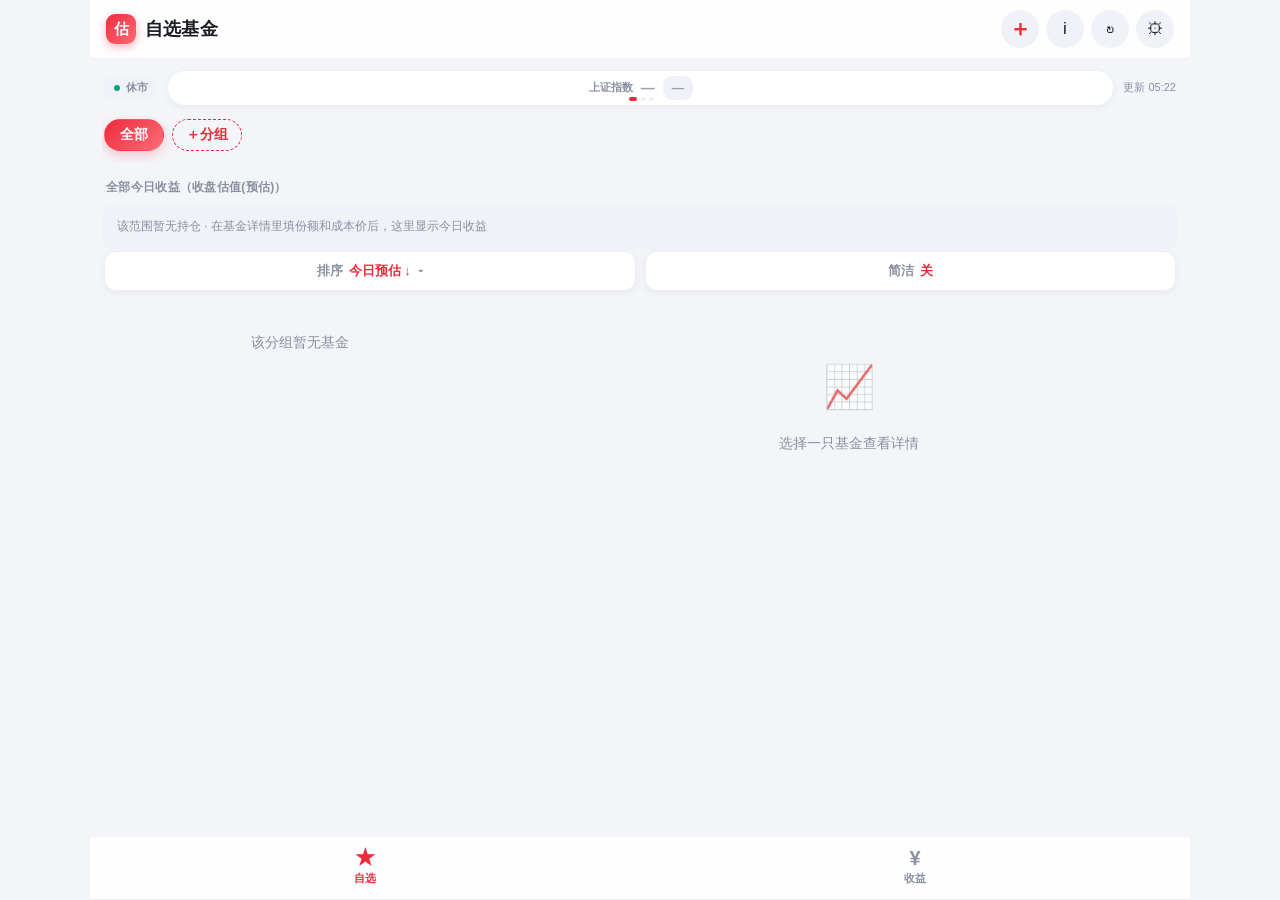
==== commit 68e5fcdf: "update FundWatchWeb-single.html" ====
--- a/FundWatchWeb-single.html
+++ b/FundWatchWeb-single.html
@@ -896,11 +896,15 @@
     if (!cards || !cards.length) return [];
     var series = [];
     cards.forEach(function (card) {
-      var f = card.f, hs = card.hs, curve = (f.estimateCurve || []).filter(function (p) { return p && p.time; });
-      if (!curve.length) return;
+      var f = card.f, hs = card.hs;
       var shares = 0;
       (hs || []).forEach(function (h) { if (h && h.shares > 0) shares += h.shares; });
       if (shares <= 0) return;
+      // 统一走 displayOf（与首页 aggregate 同口径）：无论是否有估值曲线，凡有有效持仓与今日涨跌幅都参与聚合
+      var d = displayOf(f);
+      if (d.chgToday == null || !Number.isFinite(d.nav)) return;
+      var et = (f.estimate && f.estimate.time) ? f.estimate.time : nowHM();
+      var curve = (f.estimateCurve || []).filter(function (p) { return p && p.time && p.time !== et; });
       var pts = curve.map(function (p) {
         var nav = Number.isFinite(p.nav) ? p.nav : 0;
         var mv = nav * shares;
@@ -908,19 +912,9 @@
         var profit = mv * (chg / 100);             // 今日收益 = 当前市值 × 涨跌幅
         return { time: p.time, mv: mv, prevMv: mv - profit, profit: profit, pct: chg };
       });
-      // 用 f.estimate 最新数据补齐/替换曲线末尾，确保与首页当前口径一致
-      if (f.estimate && f.estimate.date === todayStr() && Number.isFinite(f.estimate.nav) && Number.isFinite(f.estimate.chg)) {
-        var et = f.estimate.time || nowHM();
-        var lastT = pts.length ? pts[pts.length - 1].time : null;
-        if (!lastT || timeToMin(et) >= timeToMin(lastT)) {
-          pts = pts.filter(function (p) { return p.time !== et; });
-          var nav = f.estimate.nav;
-          var mv = nav * shares;
-          var chg = f.estimate.chg;
-          var profit = mv * (chg / 100);           // 今日收益 = 当前市值 × 涨跌幅
-          pts.push({ time: et, mv: mv, prevMv: mv - profit, profit: profit, pct: chg });
-        }
-      }
+      // 末点（截止当前时间点）一律用 displayOf 当前值，保证 == 首页“全部今日收益”（含真实净值 / QDII 滞后 / 无曲线场景）
+      var mv = d.nav * shares, chg = d.chgToday, profit = mv * (chg / 100);
+      pts.push({ time: et, mv: mv, prevMv: mv - profit, profit: profit, pct: chg });
       series.push(pts);
     });
     if (!series.length) return [];
@@ -2345,7 +2339,7 @@
         navigator.serviceWorker.addEventListener('controllerchange', function () {
           if (_fwRefreshing) return; _fwRefreshing = true; location.reload();
         });
-        navigator.serviceWorker.register('sw.js?v=26').catch(function () {});
+        navigator.serviceWorker.register('sw.js?v=27').catch(function () {});
       } catch (e) {}
     }
     render();
